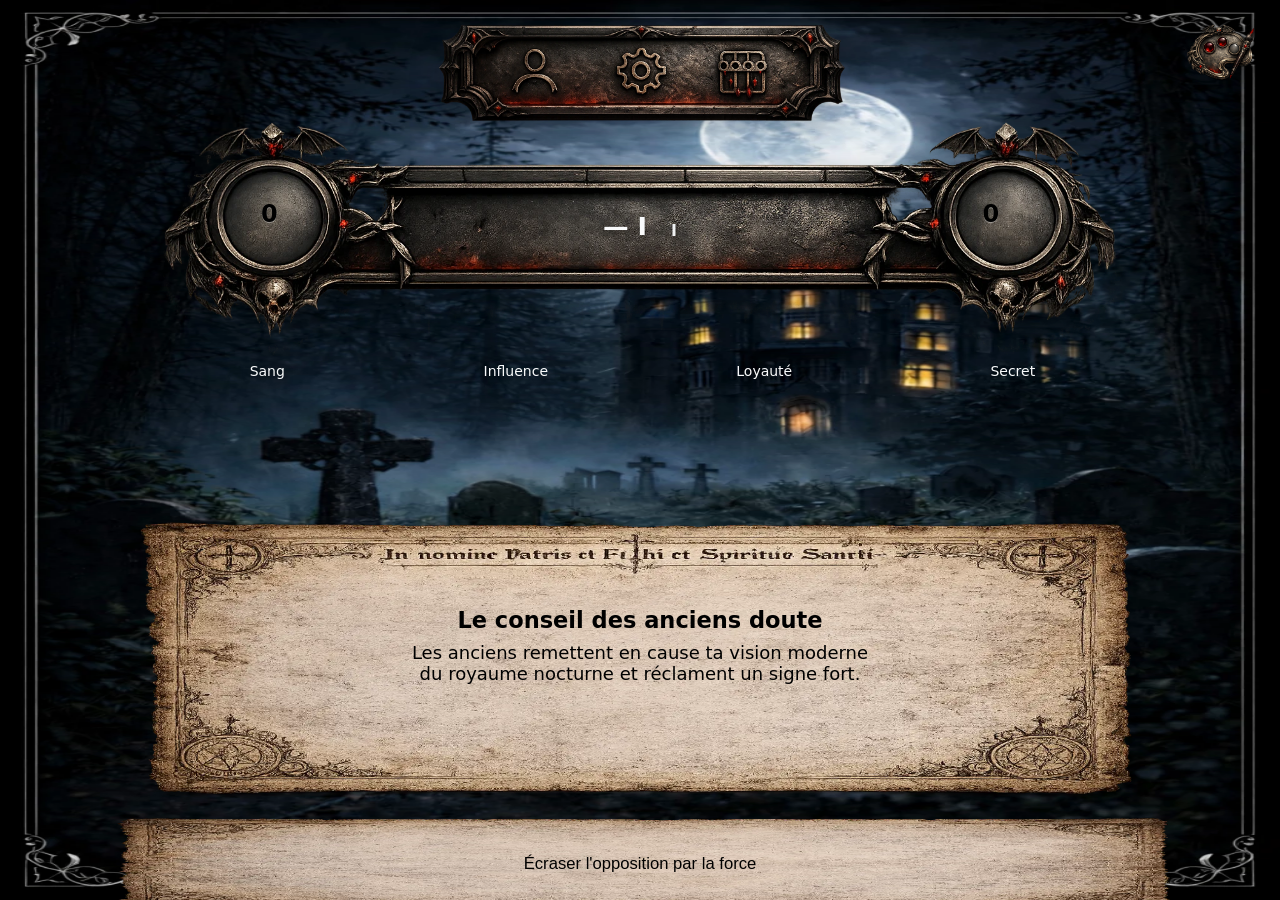
==== index.html @ 6a13d853 "1" ====
<!DOCTYPE html>
<html lang="en">
<head>
  <meta charset="UTF-8" />
  <title>Vuniverse - Partie</title>
  <meta name="viewport" content="width=device-width, initial-scale=1" />
  <style>
/* ==========================================================
   VARIABLES GLOBALES
   ========================================================== */
:root{
  --vr-bg: radial-gradient(circle at top, #f6e7cf 0, #141b2f 72%);
  --vr-overlay: none;

  --vr-card-bg: rgba(15, 23, 42, 0.92);
  --vr-card-border: rgba(209, 213, 219, 0.55);
  --vr-text-main: #f9fafb;
  --vr-text-muted: #d1d5db;

  --vr-radius-xl: 22px;
  --vr-shadow-soft: 0 16px 40px rgba(0, 0, 0, 0.45);

  /* Defaults (si jamais une classe univers manque) */
  --vr-universe-bg: none;
  --vr-universe-card: none;
  --vr-universe-choice: none;

  /* Top icons */
  --vr-top-btn:  clamp(36px, 6.8vmin, 66px);
  --vr-top-icon: clamp(26px, 5.2vmin, 52px);

  /* Typo GAME */
  --vr-font-scn-title: clamp(15px, 2.4vmin, 28px);
  --vr-font-scn-text:  clamp(13px, 2.1vmin, 24px);
  --vr-font-choice:    clamp(13px, 2.2vmin, 24px);
}

/* sécurité : si un vieux overlay traîne */
.vr-overlay{ display:none !important; }

/* ==========================================================
   RESET / BASE
   ========================================================== */
*,
*::before,
*::after{ box-sizing: border-box; }

html{
  margin:0;
  padding:0;
  height:100%;
  background: var(--vr-bg);
  background-attachment: fixed;
  background-repeat: no-repeat;
  background-size: cover;
}

body{
  margin:0;
  padding:0;
  min-height:100vh;
  width:100%;
  font-family: system-ui, -apple-system, BlinkMacSystemFont, "Segoe UI", sans-serif;
  color: var(--vr-text-main);
  background: transparent;
  display:flex;
  flex-direction:column;
  overflow-x:hidden;
}

/* ==========================================================
   LAYOUT PRINCIPAL
   ========================================================== */
.vr-main{
  position: relative;
  z-index: 1;
  max-width: none;
  width: 100%;
  margin: 0;
  padding: 12px 16px 24px;
}

/* ==========================================================
   HEADER HOME
   ========================================================== */
.vr-header{
  position: relative;
  z-index: 2;
  display:flex;
  justify-content:center;
  padding: 12px 24px 4px;
  max-width:none;
  margin:0;
  width:100%;
}

/* voile header OFF */
body:not(.vr-body-game) .vr-header::before{ content:none !important; display:none !important; }
body:not(.vr-body-game) .vr-header > *{ position: relative; z-index:1; }
body.vr-body-game .vr-header::before{ content:none; }

.vr-logo,
.vr-side-nav{ display:none !important; }

.vr-top-actions{
  display:flex;
  gap: 16px;
  align-items:center;
  justify-content:center;
  flex-wrap: nowrap;
}

.vr-icon-button{
  border:none;
  background: transparent;
  padding:0;
  margin:0;
  cursor:pointer;
  text-decoration:none;

  width: var(--vr-top-btn);
  height: var(--vr-top-btn);

  display:inline-flex;
  align-items:center;
  justify-content:center;
}

.vr-top-icon{
  width: var(--vr-top-icon) !important;
  height: var(--vr-top-icon) !important;
  max-width: var(--vr-top-icon) !important;
  max-height: var(--vr-top-icon) !important;
  object-fit: contain;
  display:block;
  user-select:none;
  -webkit-user-drag:none;
}

/* ==========================================================
   HUD GAME BASE
   ========================================================== */
body.vr-body-game .vr-hud{
  width:100%;
  max-width: 980px;
  margin: 0 auto 2px;

  display:grid !important;
  grid-template-columns: minmax(0, 1fr) auto minmax(0, 1fr) !important;
  align-items:center;
  gap: clamp(6px, 1.6vw, 14px);
  padding: 0 clamp(6px, 2.6vw, 14px);

  white-space: nowrap;
}

body.vr-body-game .vr-hud-left{
  justify-self:start;
  display:inline-flex;
  align-items:center;
  gap: clamp(6px, 1.6vw, 12px);
  min-width:0;
}
body.vr-body-game .vr-hud-center{
  justify-self:center;
  min-width:0;
  transform: translateX(clamp(6px, 1.2vw, 14px));
}
body.vr-body-game .vr-hud-right{
  justify-self:end;
  display:inline-flex;
  align-items:center;
  gap: clamp(6px, 1.6vw, 12px);
  min-width:0;
}

/* centre : pas de wrap, ellipsis si trop long */
body.vr-body-game .vr-hud-identity{
  justify-self:center;
  display:inline-flex;
  gap: var(--vr-hud-name-years-gap, clamp(10px, 1.8vw, 18px));
  align-items: baseline;
  justify-content:center;
  font-weight: 900;
  text-shadow: 0 2px 10px rgba(0,0,0,0.55);
  white-space: nowrap;
  max-width: min(58vw, 520px);
  overflow: hidden;
}
body.vr-body-game .vr-hud-name,
body.vr-body-game .vr-hud-years{
  overflow:hidden;
  text-overflow: ellipsis;
  white-space: nowrap;
}

body.vr-body-game .vr-hud-item{
  display:inline-flex;
  align-items:center;
  gap: 8px;
  padding: clamp(4px, 1.1vh, 8px) clamp(8px, 2.2vw, 14px);
  border-radius: 999px;
  background: rgba(15, 23, 42, 0.30);
  border: 1px solid rgba(255,255,255,0.10);
  backdrop-filter: blur(3px);
  -webkit-backdrop-filter: blur(3px);
  min-height: clamp(34px, 4.8vh, 44px);
}

body.vr-body-game .vr-hud-icon{
  width:  clamp(18px, 4.2vw, 30px);
  height: clamp(18px, 4.2vw, 30px);
  object-fit: contain;
  display:block;
  user-select:none;
  -webkit-user-drag:none;
  flex:0 0 auto;
}

/* VCoins + Jeton = même bouton */
body.vr-body-game .vr-hud-icon-btn{
  -webkit-appearance: none !important;
  appearance: none !important;
  border: 0 !important;
  background: transparent !important;
  padding: 0 !important;
  margin: 0 !important;

  cursor:pointer;

  display:inline-flex !important;
  align-items:center !important;
  justify-content:center !important;

  width:  clamp(18px, 4.2vw, 30px);
  height: clamp(18px, 4.2vw, 30px);

  line-height: 0 !important;
  font-size: 0 !important;
  vertical-align: middle !important;
  flex:0 0 auto;
}
body.vr-body-game .vr-hud-icon-btn .vr-hud-icon{
  width: 100% !important;
  height: 100% !important;
  object-fit: contain !important;
}
body.vr-body-game .vr-hud-icon-btn:focus-visible{
  outline: 2px solid rgba(255,255,255,0.65);
  outline-offset: 3px;
  border-radius: 8px;
}

body.vr-body-game .vr-hud-value{
  font-weight: 900;
  font-size: clamp(12px, 2.2vmin, 16px);
  letter-spacing: 0.2px;
  white-space: nowrap;
}

body.vr-body-game .vr-hud-name,
body.vr-body-game .vr-hud-years{
  font-size: clamp(13px, 2.2vmin, 18px);
  line-height: 1.1;
  white-space: nowrap;
}

/* ==========================================================
   SELECTEUR LANGUE
   ========================================================== */
.vr-lang-selector{ display:flex; align-items:center; gap:8px; }
.vr-label{ font-size:13px; color: var(--vr-text-muted); }
.vr-select{
  background: rgba(15, 23, 42, 0.95);
  border-radius: 999px;
  border: 1px solid rgba(148,163,184,0.6);
  color: var(--vr-text-main);
  padding: 6px 10px;
  font-size: 13px;
  outline:none;
}

/* ==========================================================
   VUES
   ========================================================== */
.vr-view{ display:none; }
.vr-view-active{ display:block; }

/* ==========================================================
   HOME
   ========================================================== */
.vr-intro{ margin-top:8px; margin-bottom:16px; display:flex; justify-content:center; }

.vr-main-logo{
  height: clamp(120px, 18vmin, 190px) !important;
  width: min(90vw, 560px) !important;
  max-width: none !important;
  object-fit: contain !important;
}

.vr-section-title{ font-size:18px; margin:12px 0 10px; }
.vr-universe-grid{ display:flex; flex-direction:column; gap:10px; }

.vr-card{
  position:relative;
  border-radius: var(--vr-radius-xl);
  overflow:hidden;
  background: rgba(15, 23, 42, 0.9);
  border: 1px solid var(--vr-card-border);
  padding: 10px 14px;
  text-align:left;
  display:block;
  width:100%;
  cursor:pointer;
  box-shadow: var(--vr-shadow-soft);
}
.vr-card-disabled{ opacity:0.4; cursor:not-allowed; }
.vr-card-bg{
  position:absolute;
  inset:0;
  opacity:0.42;
  background-size:cover;
  background-position:center;
  pointer-events:none;
}
.vr-card-content{ position:relative; z-index:1; }
.vr-card-header-line{ display:flex; align-items:center; justify-content:space-between; gap:8px; }
.vr-card-title{ margin:0 0 3px; font-size:16px; }
.vr-card-text{ margin:0; font-size:13px; color: var(--vr-text-muted); }

button.vr-card{
  appearance:none;
  -webkit-appearance:none;
  border: 1px solid var(--vr-card-border);
  background: rgba(15, 23, 42, 0.9);
  color: inherit;
  font: inherit;
  text-align:left;
}
button.vr-card:focus-visible{
  outline: 2px solid rgba(255,255,255,0.65);
  outline-offset: 3px;
}

/* Tooltip */
.vr-tooltip{
  position: fixed;
  transform: translateX(-50%);
  width: min(360px, 88vw);
  max-width: 420px;
  padding: 10px 12px;
  border-radius: 12px;
  background: rgba(15, 23, 42, 0.98);
  color: #e5e7eb;
  font-size: 12px;
  line-height: 1.35;
  box-shadow: 0 10px 30px rgba(0,0,0,0.5);
  display:none;
  z-index:50;
  word-break: normal;
  overflow-wrap: break-word;
}

/* ==========================================================
   VUE JEU BASE
   ========================================================== */
#view-game{
  position: relative;
  width: 100%;
  min-height: 100vh;
  margin: 0;
  padding: 12px 12px 16px 12px;
  border-radius: 0;
  border: none;
  box-shadow: none;

  background-size: 100% 100%;
  background-position: center center;
  background-repeat: no-repeat;
  background-image: var(--vr-universe-bg);

  overflow: hidden;
}

#view-game::before{
  content:"";
  position:absolute;
  inset:0;
  background: transparent;
  pointer-events:none;
  z-index:0;
}

#view-game > *:not(.vr-ending-overlay):not(.vr-popup):not(.vr-token-gauge-overlay){
  position: relative;
  z-index:1;
}

/* ==========================================================
   JAUGES
   ========================================================== */
.vr-gauges-row{
  display:flex;
  flex-direction:column;
  gap:8px;
  margin-bottom:10px;
}
.vr-gauge{ display:flex; align-items:center; gap:8px; }
.vr-gauge-label{ font-size:12px; min-width:72px; }

/* % actuel + delta */
.vr-gauge-value{
  display:flex;
  align-items:center;
  justify-content:center;
  gap:6px;
  min-width:64px;
  font-size:12px;
  line-height:1.1;
  text-shadow: 0 2px 10px rgba(0,0,0,0.45);
}
.vr-gauge-val{ font-weight:900; letter-spacing:0.2px; }
.vr-gauge-delta{ font-weight:900; opacity:.95; }
body:not(.vr-peek-mode) .vr-gauge-delta{ display:none; }

.vr-gauge-frame{
  position:relative;
  width: var(--vr-gauge-size, 84px);
  height: var(--vr-gauge-size, 84px);
  flex:0 0 auto;
  background-size: contain;
  background-position:center;
  background-repeat:no-repeat;
  transform: translateZ(0);
}

.vr-gauge-fill,
.vr-gauge-preview{
  position:absolute;
  inset:0;
  background-size: contain;
  background-position:center;
  background-repeat:no-repeat;
  pointer-events:none;
  clip-path: inset(calc(100% - var(--vr-pct, 50%)) 0 0 0);
}
.vr-gauge-preview{
  opacity:0.35;
  filter: saturate(1.05) brightness(1.05);
}
.vr-gauge-fill{ opacity:1; }

/* ==========================================================
   CARTE + CHOIX
   ========================================================== */
.vr-card-container{ display:flex; justify-content:center; margin-top:8px; width:100%; }
body.vr-body-game .vr-card-container{ justify-content:center !important; }

.vr-card-stack{
  width:100%;
  max-width: min(640px, 96vw);
  display:flex;
  flex-direction:column;
  align-items:center;
  gap:12px;
}

.vr-card-main{
  position:relative;
  width:100%;
  max-width: min(640px, 96vw);
  margin:0 auto;
  background-size: 100% 100%;
  background-position:center;
  background-repeat:no-repeat;
  background-image: var(--vr-universe-card);
  padding: 26px 30px;
  border:none;
  box-shadow:none;
}
.vr-card-main.vr-card-dragging{ transition:none; }

body.vr-body-game .vr-card-main{
  padding:
    var(--vr-scn-inset-top, 14%)
    var(--vr-scn-inset-right, 10%)
    var(--vr-scn-inset-bottom, 14%)
    var(--vr-scn-inset-left, 10%) !important;

  display:flex;
  flex-direction:column;
  align-items:center;
  justify-content:center;
}

body.vr-body-game .vr-card-main .vr-card-title,
body.vr-body-game .vr-card-main .vr-card-text{
  width:100%;
  max-width: 100%;
  margin-left:0;
  margin-right:0;
  text-align:center;
}

body.vr-body-game .vr-card-main .vr-card-title{
  margin: 0 0 10px;
  line-height: 1.15;
  font-size: var(--vr-font-scn-title);
}
body.vr-body-game .vr-card-main .vr-card-text{
  margin:0;
  line-height:1.35;
  font-size: var(--vr-font-scn-text);
  color: var(--vr-text-muted);
}

.vr-card-choices{ display:flex; flex-direction:column; gap:14px; width:100%; }

.vr-choice-button{
  position:relative;
  display:flex;
  align-items:center;
  justify-content:center;

  width:100%;
  max-width: min(640px, 96vw);
  margin:0 auto;

  min-height: 78px;
  padding: 12px 30px;

  background-color: transparent;
  background-size: 100% 100%;
  background-position:center;
  background-repeat:no-repeat;
  background-image: var(--vr-universe-choice);

  border:none;
  cursor:pointer;
}

.vr-choice-label{
  position:relative;
  z-index:1;
  color:#fff;
  font-size: var(--vr-font-choice);
  line-height:1.35;
  text-align:center;
  width:100%;
  max-width: var(--vr-choice-safe, 88%);
  margin:0 auto;
  padding: 8px 0;
  display:block;
  word-break: break-word;
  text-shadow: 0 2px 10px rgba(0,0,0,0.45);
}

body.vr-body-game .vr-choice-button{
  padding: 0 !important;
  overflow: hidden;
}

body.vr-body-game .vr-choice-label{
  position:absolute !important;
  inset:
    var(--vr-choice-inset-top, 18%)
    var(--vr-choice-inset-right, 10%)
    var(--vr-choice-inset-bottom, 18%)
    var(--vr-choice-inset-left, 10%) !important;

  display:flex !important;
  align-items:center !important;
  justify-content:center !important;

  width:auto !important;
  max-width:none !important;
  margin:0 !important;
  padding:0 !important;
}

/* ==========================================================
   FIN
   ========================================================== */
.vr-ending-overlay{
  position: fixed !important;
  inset: 0 !important;
  background: rgba(15, 23, 42, 0.85) !important;
  display: none !important;
  align-items: center !important;
  justify-content: center !important;
  z-index: 250000 !important;
  padding:
    max(12px, env(safe-area-inset-top))
    12px
    max(12px, env(safe-area-inset-bottom))
    12px !important;
  overflow-y: auto !important;
  -webkit-overflow-scrolling: touch !important;
}

.vr-ending-overlay.vr-ending-visible{
  display: flex !important;
}

.vr-ending-card{
  width: min(420px, calc(100vw - 24px)) !important;
  max-width: 100% !important;
  max-height: calc(100svh - 24px) !important;
  overflow-y: auto !important;
  box-sizing: border-box !important;

  padding: clamp(14px, 3.6vw, 20px) !important;
  border-radius: clamp(16px, 4vw, 22px) !important;
  background: rgba(15, 23, 42, 0.98) !important;
  border: 1px solid rgba(209,213,219,0.5) !important;
  box-shadow: var(--vr-shadow-soft) !important;
  text-align: center !important;
}

.vr-ending-title{
  margin: 0 0 8px !important;
  font-size: clamp(18px, 4.8vw, 24px) !important;
  text-align: center !important;
}

.vr-ending-text{
  margin: 0 0 10px !important;
  font-size: clamp(12px, 3.4vw, 14px) !important;
  line-height: 1.35 !important;
  text-align: center !important;
  color: var(--vr-text-muted) !important;
}

/* ==========================================================
   FIN DE REGNE — boutons
   ========================================================== */
#vr-ending-overlay .vr-choice-button{
  background-image: none !important;
  background: rgba(255,255,255,0.08) !important;
  border: 1px solid rgba(255,255,255,0.14) !important;
  border-radius: 16px !important;
  box-shadow: 0 14px 26px rgba(0,0,0,0.24) !important;

  min-height: clamp(48px, 12vw, 56px) !important;
  padding: 10px 12px !important;

  width: 100% !important;
  max-width: none !important;

  display: flex !important;
  align-items: center !important;
  justify-content: center !important;
  overflow: hidden !important;

  color: #ffffff !important;
  font-family: system-ui, -apple-system, BlinkMacSystemFont, "Segoe UI", sans-serif !important;
  font-size: clamp(13px, 3.8vw, 16px) !important;
  font-weight: 800 !important;
  line-height: 1.2 !important;
  text-align: center !important;
  text-shadow: 0 2px 10px rgba(0,0,0,0.35) !important;
}

#vr-ending-overlay .vr-choice-button span{
  position: static !important;
  inset: auto !important;
  width: auto !important;
  max-width: 100% !important;
  margin: 0 !important;
  padding: 0 !important;

  display: block !important;
  text-align: inherit !important;
  color: inherit !important;
  font-family: inherit !important;
  font-size: inherit !important;
  font-weight: inherit !important;
  line-height: inherit !important;
  text-shadow: inherit !important;

  white-space: normal !important;
  overflow-wrap: anywhere !important;
}

/* ligne gain : sans cartouche */
#vr-ending-overlay .vr-ending-reward{
  display: flex !important;
  align-items: center !important;
  justify-content: center !important;
  gap: 8px !important;

  padding: 0 !important;
  margin: 2px 0 6px !important;

  background: transparent !important;
  border: none !important;
  border-radius: 0 !important;
  box-shadow: none !important;
}

#vr-ending-overlay .vr-ending-reward img{
  width: clamp(24px, 7vw, 30px) !important;
  height: clamp(24px, 7vw, 30px) !important;
  object-fit: contain !important;
  filter: drop-shadow(0 4px 8px rgba(0,0,0,0.28)) !important;
  transform: translateY(2px) !important;
}

#vr-ending-overlay .vr-ending-reward strong{
  font-size: clamp(18px, 4.8vw, 22px) !important;
  font-weight: 950 !important;
  letter-spacing: .2px !important;
  line-height: 1 !important;
}

#vr-ending-overlay .vr-ending-double{
  position: relative !important;
  overflow: hidden !important;
  display: flex !important;
  flex-direction: column !important;
  align-items: center !important;
  justify-content: center !important;
  gap: 4px !important;
  width: 100% !important;
  min-height: clamp(72px, 14vw, 92px) !important;
  padding: 12px 14px !important;
  margin-top: 4px !important;
  border: 1px solid rgba(255,255,255,.14) !important;
  border-radius: 18px !important;
  background: linear-gradient(180deg, rgba(255,255,255,.10), rgba(255,255,255,.05)) !important;
  box-shadow: 0 18px 34px rgba(0,0,0,.28) !important;
  color: #fff !important;
  font: inherit !important;
  cursor: pointer !important;
}

#vr-ending-overlay .vr-ending-double-title{
  display: flex !important;
  align-items: center !important;
  justify-content: center !important;
  gap: 8px !important;
  font-size: clamp(16px, 4.5vw, 20px) !important;
  font-weight: 950 !important;
  line-height: 1.05 !important;
}

#vr-ending-overlay .vr-ending-double-title img{
  width: clamp(24px, 6.5vw, 32px) !important;
  height: clamp(24px, 6.5vw, 32px) !important;
  object-fit: contain !important;
}

#vr-ending-overlay .vr-ending-double-sub{
  font-size: clamp(11px, 3vw, 13px) !important;
  font-weight: 800 !important;
  line-height: 1.25 !important;
  opacity: .92 !important;
}

#vr-ending-overlay .vr-ending-actions{
  display: flex !important;
  flex-direction: column !important;
  gap: 10px !important;
  margin-top: 10px !important;
}

#vr-ending-overlay .vr-ending-actions-bottom{
  display: grid !important;
  grid-template-columns: 1fr 1fr !important;
  gap: 10px !important;
  margin-top: 0 !important;
}

#vr-ending-overlay #ending-revive-btn{
  margin-bottom: 0 !important;
}

@media (max-width: 480px){
  #vr-ending-overlay .vr-ending-actions-bottom{
    grid-template-columns: 1fr !important;
  }
}

/* ==========================================================
   POPUP JETON — police de base forcée
   ========================================================== */
.vr-popup,
.vr-popup *{
  font-family: system-ui, -apple-system, BlinkMacSystemFont, "Segoe UI", sans-serif !important;
}
.vr-token-gauge-overlay,
.vr-token-gauge-overlay *{
  font-family: system-ui, -apple-system, BlinkMacSystemFont, "Segoe UI", sans-serif !important;
}

.vr-popup{
  position: fixed;
  inset:0;
  display:none;
  align-items:center;
  justify-content:center;
  background: rgba(0,0,0,0.58);
  z-index:200000;
  padding:18px;
}

.vr-popup-inner{
  width: min(560px, 94vw);
  max-height: min(80vh, 720px);
  overflow:auto;
  border-radius: 22px;
  padding: 16px 14px 14px;
  background: rgba(15, 23, 42, 0.96);
  border: 1px solid rgba(255,255,255,0.12);
  box-shadow: 0 18px 50px rgba(0,0,0,0.55);
  backdrop-filter: blur(6px);
  -webkit-backdrop-filter: blur(6px);
  display:flex;
  flex-direction:column;
  gap:10px;
}

.vr-popup-title{
  margin: 4px 0 8px;
  font-size: 16px;
  font-weight: 900;
  letter-spacing: 0.2px;
  text-align:center;
}

.vr-token-card{ padding: 12px 14px; text-align:center; }
.vr-token-card .vr-card-content{
  display:flex;
  flex-direction:column;
  align-items:center;
  justify-content:center;
  text-align:center;
}
.vr-token-card .vr-card-title{ font-size: 15px; margin:0 0 4px; text-align:center; }
.vr-token-card .vr-card-text{ font-size: 13px; line-height: 1.35; text-align:center; }

#vr-token-popup .vr-popup-inner,
#vr-coins-popup .vr-popup-inner{
  width:min(560px, 94vw) !important;
  max-height:min(80vh, 720px) !important;
  overflow:auto !important;
  display:flex !important;
  flex-direction:column !important;
  gap:10px !important;
  padding:16px 14px 14px !important;
  box-sizing:border-box !important;

  border-radius:22px !important;
  background:rgba(15, 23, 42, 0.96) !important;
  border:1px solid rgba(255,255,255,0.12) !important;
  box-shadow:0 18px 50px rgba(0,0,0,0.55) !important;
  backdrop-filter:blur(6px) !important;
  -webkit-backdrop-filter:blur(6px) !important;
  color:#fff !important;
}

#vr-token-popup .vr-card,
#vr-token-popup .vr-token-card,
#vr-token-popup .vr-token-basic-card,
#vr-coins-popup .vr-card,
#vr-coins-popup .vr-coins-basic-card{
  position:relative !important;
  display:block !important;
  width:100% !important;
  padding:0 !important;
  margin:0 !important;
  border:none !important;
  background:none !important;
  box-shadow:none !important;
}

#vr-token-popup .vr-card-content,
#vr-token-popup .vr-token-basic-card .vr-card-content,
#vr-coins-popup .vr-card-content{
  display:flex !important;
  flex-direction:column !important;
  align-items:center !important;
  justify-content:center !important;
  text-align:center !important;

  min-height:54px !important;
  padding:10px 14px !important;
  box-sizing:border-box !important;

  border:1px solid rgba(255,255,255,.14) !important;
  border-radius:18px !important;
  background:linear-gradient(180deg, rgba(255,255,255,.10), rgba(255,255,255,.05)) !important;
  box-shadow:0 18px 34px rgba(0,0,0,.28) !important;
}

#vr-token-popup [data-token-action="adtoken"] .vr-card-content,
#vr-coins-popup [data-coins-action="ad"] .vr-card-content{
  background:linear-gradient(180deg, rgba(255,255,255,.10), rgba(255,255,255,.05)) !important;
  border-color:rgba(255,255,255,.14) !important;
}

.vr-token-gauge-overlay{
  position: fixed;
  inset:0;
  display:none;
  align-items:center;
  justify-content:center;
  background: transparent;
  z-index:210000;
  padding:18px;
}

.vr-token-gauge-card{
  text-align: center;
  display: flex;
  flex-direction: column;
  align-items: center;
  justify-content: center;
  gap: 10px;

  width: min(560px, 94vw);
  border-radius: 22px;
  padding: 16px 14px 14px;
  background: rgba(15, 23, 42, 0.96);
  border: 1px solid rgba(255,255,255,0.12);
  box-shadow: 0 18px 50px rgba(0,0,0,0.55);
  backdrop-filter: blur(6px);
  -webkit-backdrop-filter: blur(6px);
}

#vr-token-gauge-overlay,
.vr-token-gauge-overlay{ pointer-events:none; }
#vr-token-gauge-overlay .vr-token-gauge-card,
.vr-token-gauge-overlay .vr-token-gauge-card{ pointer-events:auto; }

#vr-token-popup [data-token-action="gauge50"] .vr-card-content,
#vr-token-gauge-overlay .vr-token-gauge-card{
  background:linear-gradient(180deg, rgba(122,167,255,.26), rgba(122,167,255,.16)) !important;
  border-color:rgba(122,167,255,.38) !important;
  box-shadow:0 18px 40px rgba(43,92,214,.30) !important;
}

body.vr-token-select-mode .vr-gauge{
  cursor:pointer;
}
body.vr-token-select-mode .vr-gauge-frame{
  filter: drop-shadow(0 14px 28px rgba(0,0,0,0.38)) drop-shadow(0 0 18px rgba(122,167,255,.28));
}
body.vr-token-select-mode .vr-gauge:hover .vr-gauge-frame,
body.vr-token-select-mode .vr-gauge:active .vr-gauge-frame{
  filter: drop-shadow(0 18px 34px rgba(0,0,0,0.45)) drop-shadow(0 0 24px rgba(122,167,255,.40));
}

/* ==========================================================
   PROFIL / SHOP / SETTINGS
   ========================================================== */
.vr-profile-grid{ display:flex; flex-direction:column; gap:10px; margin-top:12px; }
.vr-profile-card{
  border-radius: var(--vr-radius-xl);
  background: rgba(15, 23, 42, 0.96);
  border: 1px solid rgba(148,163,184,0.5);
  padding: 10px 14px;
  box-shadow: var(--vr-shadow-soft);
}

.vr-footer{
  display:none !important;
  height:0 !important;
  margin:0 !important;
  padding:0 !important;
  overflow:hidden !important;
}

#vr-card-main{ touch-action:none; }

@media (min-width: 768px){
  .vr-main{ padding: 16px 24px 32px; }
}

/* ==========================================================
   GAME — plein écran + pas de scroll + layout serré
   ========================================================== */
body.vr-body-game{
  overflow: hidden;

  --vr-topbar-h: calc(var(--vr-top-btn) + clamp(14px, 2.2vh, 18px) + env(safe-area-inset-top));

  --vr-gauge-size: clamp(58px, 15vw, 108px);
  --vr-card-w: clamp(360px, 96vw, 980px);

  --vr-scn-h: clamp(132px, 18svh, 280px);
  --vr-choice-h: clamp(84px, 12.8svh, 210px);

  --vr-scn-inset-top: 14%;
  --vr-scn-inset-right: 10%;
  --vr-scn-inset-bottom: 14%;
  --vr-scn-inset-left: 10%;

  --vr-choice-inset-top: 18%;
  --vr-choice-inset-right: 10%;
  --vr-choice-inset-bottom: 18%;
  --vr-choice-inset-left: 10%;

  --vr-game-gap: clamp(1px, 0.25svh, 4px);
  --vr-stack-gap: clamp(4px, 0.55svh, 8px);
  --vr-choices-gap: clamp(6px, 0.7svh, 10px);
}

body.vr-body-game .vr-game-header{ display:none !important; }

body.vr-body-game .vr-main{
  max-width:none !important;
  margin:0 !important;
  padding:0 !important;
  width:100vw !important;
  height:100vh !important;
  overflow:hidden !important;
}

body.vr-body-game #view-game{
  position: fixed;
  inset: 0;
  width:100%;
  height:100svh;
  min-height:100svh;
  margin:0;

  padding:
    var(--vr-topbar-h)
    clamp(10px, 3.4vw, 18px)
    clamp(8px, 1.2svh, 12px)
    clamp(10px, 3.4vw, 18px) !important;

  border-radius:0;
  border:none;
  box-shadow:none;
  overflow:hidden !important;

  display:grid !important;
  grid-template-rows: auto auto 1fr;
  row-gap: var(--vr-game-gap) !important;
}

body.vr-body-game #view-game .vr-hud{ grid-row: 1; }
body.vr-body-game #view-game .vr-gauges-row{ grid-row: 2; }
body.vr-body-game #view-game .vr-card-container{ grid-row: 3; }

body.vr-body-game .vr-gauges-row{
  width:100%;
  max-width: 980px;
  margin: 0 auto 0 !important;
  display:grid !important;
  grid-template-columns: repeat(4, minmax(0,1fr));
  gap: clamp(8px, 2.2vw, 14px);
}

body.vr-body-game .vr-gauge{
  flex-direction:column;
  align-items:center;
  gap:6px;
}
body.vr-body-game .vr-gauge-label{
  font-size: clamp(10px, 2.0vmin, 14px);
  min-width:0;
  text-align:center;
  min-height: 2.0em;
  line-height:1.15;
  display:flex;
  align-items:center;
  justify-content:center;
  padding: 0 2px;
  text-shadow: 0 2px 10px rgba(0,0,0,0.45);
}

body.vr-body-game .vr-card-container{
  min-height:0;
  display:flex;
  align-items:flex-start;
  justify-content:center !important;
  margin-top: 0 !important;
}

body.vr-body-game .vr-card-stack{
  width: min(100%, var(--vr-card-w)) !important;
  max-width:none !important;
  margin-inline:auto !important;
  align-self:stretch !important;
  gap: var(--vr-stack-gap) !important;
  min-height:0;
}

body.vr-body-game .vr-card-main{
  width:100% !important;
  max-width:none !important;
  margin-inline:auto !important;
  min-height: var(--vr-scn-h) !important;
  background-size: 100% 100% !important;
  padding:
    var(--vr-scn-inset-top)
    var(--vr-scn-inset-right)
    var(--vr-scn-inset-bottom)
    var(--vr-scn-inset-left) !important;
}

body.vr-body-game .vr-card-choices{ gap: var(--vr-choices-gap) !important; }
body.vr-body-game .vr-choice-button{
  width:100% !important;
  max-width:none !important;
  margin-inline:auto !important;
  min-height: var(--vr-choice-h) !important;
  background-size: 100% 100% !important;
}

/* ==========================================================
   TOP ICONS (GAME) — fixed
   ========================================================== */
body.vr-body-game .vr-top-actions-game{
  position: fixed !important;
  top: 0 !important;
  left: 0 !important;
  right: 0 !important;
  z-index: 100000 !important;

  display:flex !important;
  align-items:center !important;
  justify-content:center !important;
  flex-wrap:nowrap !important;

  gap: clamp(8px, 2.2vw, 16px) !important;
  padding: calc(clamp(8px, 1.1vh, 12px) + env(safe-area-inset-top)) 16px 6px !important;

  pointer-events:none !important;
}
body.vr-body-game .vr-top-actions-game .vr-icon-button{
  pointer-events:auto !important;
  width: var(--vr-top-btn) !important;
  height: var(--vr-top-btn) !important;
  display:inline-flex !important;
  align-items:center !important;
  justify-content:center !important;
}
body.vr-body-game .vr-top-actions-game .vr-top-icon{
  width: var(--vr-top-icon) !important;
  height: var(--vr-top-icon) !important;
  max-width: var(--vr-top-icon) !important;
  max-height: var(--vr-top-icon) !important;
  object-fit: contain !important;
  display:block !important;
}

/* =================================================================================================
   ================================================================================================= */

/* =========================
   0) DEFAULTS UI CHROME (fallback)
   ========================= */
body.vr-body-game{
  --vr-ui-topbar-img: none;
  --vr-ui-hud-img: none;
  --vr-ui-back-img: none;
  --vr-ui-customize-img: none;

  --vr-ui-topbar-w: clamp(220px, 54vw, 420px);
  --vr-ui-topbar-r: 0.275;
  --vr-ui-back-size: clamp(46px, 11vw, 76px);
  --vr-ui-customize-size: clamp(46px, 11vw, 76px);
  --vr-ui-hud-w: min(94vw, 980px);

  --vr-ui-topbar-top: 14px;
  --vr-ui-back-top: 18px;
  --vr-ui-back-left: 20px;
  --vr-ui-customize-top: 18px;
  --vr-ui-customize-right: 20px;

  --vr-ui-topbtn-top: 16%;
  --vr-ui-topbtn-w: 17%;
  --vr-ui-topbtn-h: 72%;
  --vr-ui-topbtn-1-left: 16%;
  --vr-ui-topbtn-2-left: 41%;
  --vr-ui-topbtn-3-left: 66%;

  --vr-hud-left-x: 3.3%;
  --vr-hud-left-w: 17.8%;
  --vr-hud-center-l: 20.2%;
  --vr-hud-center-r: 20.2%;
  --vr-hud-right-r: 5.3%;
  --vr-hud-right-w: 17.8%;
  --vr-hud-item-ty: -11px;

  --vr-identity-tx: 0px;
  --vr-identity-ty: 0px;
  --vr-hud-name-years-gap: clamp(14px, 2.4vw, 24px);

  --vr-vcoins-tx: 0px;
  --vr-vcoins-ty: -2px;
  --vr-jetons-tx: 0px;
  --vr-jetons-ty: -2px;

  --vr-vcoins-color: #FFD166;
  --vr-vcoins-glow:  rgba(255, 209, 102, .62);
  --vr-vcoins-bg:    transparent;

  --vr-jetons-color: #F3F4F6;
  --vr-jetons-glow:  rgba(243, 244, 246, .18);
  --vr-jetons-bg:    transparent;

  --vr-scn-inset-top: 14%;
  --vr-scn-inset-right: 10%;
  --vr-scn-inset-bottom: 14%;
  --vr-scn-inset-left: 10%;

  --vr-choice-inset-top: 18%;
  --vr-choice-inset-right: 10%;
  --vr-choice-inset-bottom: 18%;
  --vr-choice-inset-left: 10%;
}

/* =========================
   1) APPLY UI CHROME
   ========================= */
body.vr-body-game{
  --vr-topbar-h: calc((var(--vr-ui-topbar-w) * var(--vr-ui-topbar-r)) + env(safe-area-inset-top) + 8px);
}

body.vr-body-game .vr-top-actions-game{
  position: fixed !important;
  top: calc(var(--vr-ui-topbar-top) + env(safe-area-inset-top)) !important;
  left: 50% !important;
  right: auto !important;
  transform: translateX(-50%) !important;

  width: var(--vr-ui-topbar-w) !important;
  height: calc(var(--vr-ui-topbar-w) * var(--vr-ui-topbar-r)) !important;

  padding: 0 !important;
  margin: 0 !important;
  gap: 0 !important;

  display: block !important;
  pointer-events: none !important;
  z-index: 100000 !important;
}

body.vr-body-game .vr-top-actions-game::before{
  content:"";
  position:absolute;
  inset:0;
  background: var(--vr-ui-topbar-img) center / 100% 100% no-repeat;
  filter: drop-shadow(0 8px 16px rgba(0,0,0,0.22));
  pointer-events:none;
}

body.vr-body-game .vr-top-actions-game .vr-top-icon{ display:none !important; }

body.vr-body-game .vr-top-actions-game .vr-icon-button{
  position:absolute !important;
  top: var(--vr-ui-topbtn-top) !important;
  width: var(--vr-ui-topbtn-w) !important;
  height: var(--vr-ui-topbtn-h) !important;
  padding:0 !important;
  margin:0 !important;
  border:none !important;
  background:transparent !important;
  pointer-events:auto !important;
  z-index:1 !important;
}
body.vr-body-game .vr-top-actions-game .vr-icon-button:nth-child(1){ left: var(--vr-ui-topbtn-1-left) !important; }
body.vr-body-game .vr-top-actions-game .vr-icon-button:nth-child(2){ left: var(--vr-ui-topbtn-2-left) !important; }
body.vr-body-game .vr-top-actions-game .vr-icon-button:nth-child(3){ left: var(--vr-ui-topbtn-3-left) !important; }

body.vr-body-game > a.vr-icon-button[aria-label="Accueil"]{
  position: fixed !important;
  top: calc(var(--vr-ui-back-top) + env(safe-area-inset-top)) !important;
  left: var(--vr-ui-back-left) !important;
  width: var(--vr-ui-back-size) !important;
  height: var(--vr-ui-back-size) !important;
  padding:0 !important;
  margin:0 !important;
  border:none !important;
  background:transparent !important;
  z-index:100002 !important;
  pointer-events:auto !important;
}
body.vr-body-game > a.vr-icon-button[aria-label="Accueil"] .vr-top-icon{ display:none !important; }
body.vr-body-game > a.vr-icon-button[aria-label="Accueil"]::before{
  content:"";
  position:absolute;
  inset:0;
  background: var(--vr-ui-back-img) center / 100% 100% no-repeat;
  filter: drop-shadow(0 8px 16px rgba(0,0,0,0.22));
  pointer-events:none;
}

body.vr-body-game #btn-customize{
  position: fixed !important;
  top: calc(var(--vr-ui-customize-top) + env(safe-area-inset-top)) !important;
  right: var(--vr-ui-customize-right) !important;
  width: var(--vr-ui-customize-size) !important;
  height: var(--vr-ui-customize-size) !important;
  padding:0 !important;
  margin:0 !important;
  border:none !important;
  background:transparent !important;
  z-index:100002 !important;
  pointer-events:auto !important;
}
body.vr-body-game #btn-customize .vr-top-icon{ display:none !important; }
body.vr-body-game #btn-customize::before{
  content:"";
  position:absolute;
  inset:0;
  background: var(--vr-ui-customize-img) center / 100% 100% no-repeat;
  filter: drop-shadow(0 8px 16px rgba(0,0,0,0.22));
  pointer-events:none;
}

body.vr-body-game .vr-hud{
  position: relative !important;
  width: var(--vr-ui-hud-w) !important;
  max-width:none !important;
  margin:0 auto !important;
  padding:0 !important;
  display:block !important;
  white-space: normal !important;

  aspect-ratio: 1024 / 269;
  background: var(--vr-ui-hud-img) center / 100% 100% no-repeat;
  filter: drop-shadow(0 10px 18px rgba(0,0,0,0.20));
}

body.vr-body-game .vr-hud-left,
body.vr-body-game .vr-hud-center,
body.vr-body-game .vr-hud-right{
  position:absolute !important;
  top:0 !important;
  bottom:0 !important;
  min-width:0 !important;
  display:flex !important;
  align-items:center !important;
  justify-content:center !important;
  transform:none !important;
  justify-self:auto !important;
}
body.vr-body-game .vr-hud-left{
  left: var(--vr-hud-left-x) !important;
  width: var(--vr-hud-left-w) !important;
}
body.vr-body-game .vr-hud-center{
  left: var(--vr-hud-center-l) !important;
  right: var(--vr-hud-center-r) !important;
}
body.vr-body-game .vr-hud-right{
  right: var(--vr-hud-right-r) !important;
  width: var(--vr-hud-right-w) !important;
}

body.vr-body-game .vr-hud-item{
  width:100% !important;
  height:100% !important;
  min-height:0 !important;
  padding:0 !important;
  gap:0 !important;
  display:flex !important;
  align-items:center !important;
  justify-content:center !important;
  background: transparent !important;
  border: none !important;
  box-shadow:none !important;
  backdrop-filter:none !important;
  -webkit-backdrop-filter:none !important;
  transform: translateY(var(--vr-hud-item-ty)) !important;
  position: relative !important;
}

body.vr-body-game .vr-hud-item .vr-hud-icon-btn{
  position:absolute !important;
  inset:0 !important;
  width:auto !important;
  height:auto !important;
  min-width:0 !important;
  min-height:0 !important;
  padding:0 !important;
  margin:0 !important;
  background:transparent !important;
  border-radius:999px !important;
  z-index:50 !important;
  cursor:pointer !important;
  pointer-events:auto !important;
  font-size:0 !important;
  line-height:0 !important;
}

body.vr-body-game .vr-hud-item .vr-hud-icon{ display:none !important; }

body.vr-body-game .vr-hud-item .vr-hud-value{
  position: relative !important;
  z-index: 3 !important;
  pointer-events:none !important;
  text-align:center !important;
}

body.vr-body-game .vr-hud-identity{
  gap: var(--vr-hud-name-years-gap) !important;
  transform: translate(var(--vr-identity-tx), var(--vr-identity-ty)) !important;
}

body.vr-body-game .vr-hud-left .vr-hud-value{
  transform: translate(var(--vr-vcoins-tx), var(--vr-vcoins-ty)) !important;
  color: var(--vr-vcoins-color) !important;
  text-shadow: 0 2px 10px rgba(0,0,0,.55), 0 0 14px var(--vr-vcoins-glow) !important;
}
body.vr-body-game .vr-hud-right .vr-hud-value{
  transform: translate(var(--vr-jetons-tx), var(--vr-jetons-ty)) !important;
  color: var(--vr-jetons-color) !important;
  text-shadow: 0 2px 10px rgba(0,0,0,.55), 0 0 14px var(--vr-jetons-glow) !important;
}

body.vr-body-game .vr-hud-left .vr-hud-item{ background: var(--vr-vcoins-bg) !important; }
body.vr-body-game .vr-hud-right .vr-hud-item{ background: var(--vr-jetons-bg) !important; }

body.vr-body-game .vr-card-main{
  padding:
    var(--vr-scn-inset-top)
    var(--vr-scn-inset-right)
    var(--vr-scn-inset-bottom)
    var(--vr-scn-inset-left) !important;
}
body.vr-body-game .vr-choice-label{
  inset:
    var(--vr-choice-inset-top)
    var(--vr-choice-inset-right)
    var(--vr-choice-inset-bottom)
    var(--vr-choice-inset-left) !important;
}

/* ==========================================================
   POLICES UNIVERS
   ========================================================== */
@font-face{
  font-family: "VR_Quintess";
  src:
    url("../assets/fronts/Quintessential-Regular.woff2") format("woff2"),
    url("assets/fronts/Quintessential-Regular.woff2") format("woff2");
  font-weight: 400;
  font-style: normal;
  font-display: swap;
}
@font-face{
  font-family: "VR_LoveSister";
  src:
    url("../assets/fronts/LoveYaLikeASister-Regular.woff2") format("woff2"),
    url("assets/fronts/LoveYaLikeASister-Regular.woff2") format("woff2");
  font-weight: 400;
  font-style: normal;
  font-display: swap;
}
@font-face{
  font-family: "VR_Cinzel";
  src:
    url("../assets/fronts/Cinzel-Regular.woff2") format("woff2"),
    url("assets/fronts/Cinzel-Regular.woff2") format("woff2");
  font-weight: 400;
  font-style: normal;
  font-display: swap;
}
@font-face{
  font-family: "VR_Cormorant";
  src:
    url("../assets/fronts/CormorantGaramond-Regular.woff2") format("woff2"),
    url("assets/fronts/CormorantGaramond-Regular.woff2") format("woff2");
  font-weight: 400;
  font-style: normal;
  font-display: swap;
}
@font-face{
  font-family: "VR_InterExtraLight";
  src:
    url("../assets/fronts/Inter_18pt-ExtraLight.woff2") format("woff2"),
    url("assets/fronts/Inter_18pt-ExtraLight.woff2") format("woff2");
  font-weight: 300;
  font-style: normal;
  font-display: swap;
}
@font-face{
  font-family: "VR_RobotoThin";
  src:
    url("../assets/fronts/RobotoCondensed-Thin.woff2") format("woff2"),
    url("assets/fronts/RobotoCondensed-Thin.woff2") format("woff2");
  font-weight: 100;
  font-style: normal;
  font-display: swap;
}
@font-face{
  font-family: "VR_DMSerifText";
  src:
    url("../assets/fronts/DMSerifText-Regular.woff2") format("woff2"),
    url("assets/fronts/DMSerifText-Regular.woff2") format("woff2");
  font-weight: 400;
  font-style: normal;
  font-display: swap;
}
@font-face{
  font-family: "VR_OutfitMedium";
  src:
    url("../assets/fronts/Outfit-Medium.woff2") format("woff2"),
    url("assets/fronts/Outfit-Medium.woff2") format("woff2");
  font-weight: 500;
  font-style: normal;
  font-display: swap;
}
@font-face{
  font-family: "AlegreyaSCExplorer";
  src:
    url("../assets/fronts/AlegreyaSC-Regular.woff2") format("woff2"),
    url("assets/fronts/AlegreyaSC-Regular.woff2") format("woff2");
  font-weight: 400;
  font-style: normal;
  font-display: swap;
}

@font-face{
  font-family: "MerriweatherExplorer";
  src:
    url("../assets/fronts/Merriweather-24pt-Regular.woff2") format("woff2"),
    url("assets/fronts/Merriweather-24pt-Regular.woff2") format("woff2");
  font-weight: 400;
  font-style: normal;
  font-display: swap;
}

@font-face{
  font-family: "MerriweatherExplorer";
  src:
    url("../assets/fronts/Merriweather-96pt-Bold.woff2") format("woff2"),
    url("assets/fronts/Merriweather-96pt-Bold.woff2") format("woff2");
  font-weight: 700;
  font-style: normal;
  font-display: swap;
}

@font-face{
  font-family: "MerriweatherExplorer";
  src:
    url("../assets/fronts/Merriweather-96pt-Bold.woff2") format("woff2"),
    url("assets/fronts/Merriweather-96pt-Bold.woff2") format("woff2");
  font-weight: 800;
  font-style: normal;
  font-display: swap;
}

/* ==========================================================
   UNIVERS — HELL
   ========================================================== */
body[data-universe="hell_king"].vr-body-game #view-game .vr-card-title,
body[data-universe="hell_king"].vr-body-game #view-game .vr-card-text{
  font-family: "VR_Quintess", serif !important;
  color: #000 !important;
  text-align: center !important;
  max-width: 92% !important;
  margin-left: auto !important;
  margin-right: auto !important;
}

body[data-universe="hell_king"].vr-body-game #view-game .vr-card-title{
  font-size: clamp(19px, 3.2vmin, 36px) !important;
  line-height: 1.08 !important;
  font-weight: 700 !important;
}

body[data-universe="hell_king"].vr-body-game #view-game .vr-card-text{
  font-size: clamp(15px, 2.7vmin, 29px) !important;
  line-height: 1.16 !important;
  font-weight: 700 !important;
}

body[data-universe="hell_king"].vr-body-game #view-game .vr-choice-label{
  font-family: "VR_LoveSister", cursive !important;
  color: #000 !important;
  text-shadow: none !important;
}

body.vr-body-game[data-universe="hell_king"]{
  --vr-card-w: clamp(380px, 98vw, 980px);

  --vr-scn-h: clamp(140px, 19svh, 300px);
  --vr-choice-h: clamp(88px, 13.2svh, 220px);

  --vr-scn-inset-top: 12%;
  --vr-scn-inset-right: 14%;
  --vr-scn-inset-bottom: 16%;
  --vr-scn-inset-left: 14%;

  --vr-choice-inset-top: 24%;
  --vr-choice-inset-right: 14%;
  --vr-choice-inset-bottom: 22%;
  --vr-choice-inset-left: 14%;

  --vr-font-scn-title: clamp(19px, 3.2vmin, 36px);
  --vr-font-scn-text:  clamp(15px, 2.7vmin, 29px);
  --vr-font-choice:    clamp(16px, 3.0vmin, 32px);

  --vr-topbar-h: calc(clamp(56px, 11vw, 90px) + env(safe-area-inset-top) + 8px);

  --vr-hell-hud-w: min(94vw, 980px);
  --vr-hell-hud-value-size: clamp(13px, 2vw, 24px);
  --vr-hell-hud-name-size: clamp(13px, 2vw, 28px);
  --vr-hell-hud-years-size: clamp(10px, 1.25vw, 16px);

  --vr-hell-topbar-w: clamp(220px, 54vw, 420px);
  --vr-hell-topbar-h: calc(var(--vr-hell-topbar-w) * 0.275);

  --vr-hell-back-size: clamp(46px, 11vw, 76px);
  --vr-hell-customize-size: clamp(46px, 11vw, 76px);

  --vr-ui-topbar-img: url("../assets/img/ui/hell_topbar.webp");
  --vr-ui-hud-img: url("../assets/img/ui/hell_hud_bar.webp");
  --vr-ui-back-img: url("../assets/img/ui/hell_back.webp");
  --vr-ui-customize-img: url("../assets/img/ui/hell_customize.webp");

  --vr-ui-hud-w: min(94vw, 980px);
  --vr-ui-topbar-w: clamp(220px, 54vw, 420px);
  --vr-ui-topbar-r: 0.275;
  --vr-ui-back-size: clamp(46px, 11vw, 76px);
  --vr-ui-customize-size: clamp(46px, 11vw, 76px);

  --vr-hud-left-x: 3.5%;
  --vr-hud-left-w: 17.8%;
  --vr-hud-center-l: 20.2%;
  --vr-hud-center-r: 20.2%;
  --vr-hud-right-r: 5.3%;
  --vr-hud-right-w: 17.8%;
  --vr-hud-item-ty: -11px;

  --vr-identity-tx: 0px;
  --vr-identity-ty: 0px;
  --vr-hud-name-years-gap: clamp(16px, 2.8vw, 30px);

  --vr-vcoins-tx: 0px;
  --vr-vcoins-ty: -2px;
  --vr-jetons-tx: 0px;
  --vr-jetons-ty: -2px;

  --vr-vcoins-color:#FFCC4D;
  --vr-vcoins-glow:rgba(255,160,60,.58);
  --vr-vcoins-bg: transparent;

  --vr-jetons-bg: transparent;
}

body.vr-body-game[data-universe="hell_king"] #view-game{
  padding-left: clamp(8px, 2.8vw, 16px) !important;
  padding-right: clamp(8px, 2.8vw, 16px) !important;
}

body.vr-body-game[data-universe="hell_king"] .vr-top-actions-game .vr-top-icon,
body.vr-body-game[data-universe="hell_king"] > a.vr-icon-button[aria-label="Accueil"] .vr-top-icon,
body.vr-body-game[data-universe="hell_king"] #btn-customize .vr-top-icon{
  display: none !important;
}

body.vr-body-game[data-universe="hell_king"] .vr-top-actions-game{
  position: fixed !important;
  top: calc(14px + env(safe-area-inset-top)) !important;
  left: 50% !important;
  right: auto !important;
  transform: translateX(-50%) !important;

  width: var(--vr-hell-topbar-w) !important;
  height: var(--vr-hell-topbar-h) !important;

  padding: 0 !important;
  margin: 0 !important;
  gap: 0 !important;

  display: block !important;
  pointer-events: none !important;
  z-index: 100000 !important;
}
body.vr-body-game[data-universe="hell_king"] .vr-top-actions-game::before{
  content: "";
  position: absolute;
  inset: 0;
  background: url("../assets/img/ui/hell_topbar.webp") center / 100% 100% no-repeat;
  filter: drop-shadow(0 8px 16px rgba(0,0,0,0.38));
  pointer-events: none;
}

body.vr-body-game[data-universe="hell_king"] .vr-top-actions-game .vr-icon-button{
  position: absolute !important;
  top: 16% !important;
  width: 17% !important;
  height: 72% !important;
  padding: 0 !important;
  margin: 0 !important;
  border: none !important;
  background: transparent !important;
  pointer-events: auto !important;
  z-index: 1 !important;
}
body.vr-body-game[data-universe="hell_king"] .vr-top-actions-game .vr-icon-button:nth-child(1){ left: 16% !important; }
body.vr-body-game[data-universe="hell_king"] .vr-top-actions-game .vr-icon-button:nth-child(2){ left: 41% !important; }
body.vr-body-game[data-universe="hell_king"] .vr-top-actions-game .vr-icon-button:nth-child(3){ left: 66% !important; }

body.vr-body-game[data-universe="hell_king"] > a.vr-icon-button[aria-label="Accueil"]{
  position: fixed !important;
  top: calc(18px + env(safe-area-inset-top)) !important;
  left: 20px !important;
  width: var(--vr-hell-back-size) !important;
  height: var(--vr-hell-back-size) !important;
  padding: 0 !important;
  margin: 0 !important;
  border: none !important;
  background: transparent !important;
  z-index: 100002 !important;
  pointer-events: auto !important;
}
body.vr-body-game[data-universe="hell_king"] > a.vr-icon-button[aria-label="Accueil"]::before{
  content: "";
  position: absolute;
  inset: 0;
  background: url("../assets/img/ui/hell_back.webp") center / 100% 100% no-repeat;
  filter: drop-shadow(0 8px 16px rgba(0,0,0,0.42));
  pointer-events: none;
}

body.vr-body-game[data-universe="hell_king"] #btn-customize{
  position: fixed !important;
  top: calc(18px + env(safe-area-inset-top)) !important;
  right: 20px !important;
  width: var(--vr-hell-customize-size) !important;
  height: var(--vr-hell-customize-size) !important;
  padding: 0 !important;
  margin: 0 !important;
  border: none !important;
  background: transparent !important;
  z-index: 100002 !important;
  pointer-events: auto !important;
}
body.vr-body-game[data-universe="hell_king"] #btn-customize::before{
  content: "";
  position: absolute;
  inset: 0;
  background: url("../assets/img/ui/hell_customize.webp") center / 100% 100% no-repeat;
  filter: drop-shadow(0 8px 16px rgba(0,0,0,0.42));
  pointer-events: none;
}

body.vr-body-game[data-universe="hell_king"] .vr-top-actions-game .vr-icon-button:active,
body.vr-body-game[data-universe="hell_king"] > a.vr-icon-button[aria-label="Accueil"]:active,
body.vr-body-game[data-universe="hell_king"] #btn-customize:active{
  transform: scale(0.97);
}

body.vr-body-game[data-universe="hell_king"] .vr-hud{
  position: relative !important;
  width: var(--vr-hell-hud-w) !important;
  max-width: none !important;
  margin: 0 auto !important;
  padding: 0 !important;
  display: block !important;
  white-space: normal !important;

  aspect-ratio: 1024 / 269;
  background: url("../assets/img/ui/hell_hud_bar.webp") center / 100% 100% no-repeat;
  filter: drop-shadow(0 10px 18px rgba(0,0,0,0.42));
}

body.vr-body-game[data-universe="hell_king"] .vr-hud-left,
body.vr-body-game[data-universe="hell_king"] .vr-hud-center,
body.vr-body-game[data-universe="hell_king"] .vr-hud-right{
  position: absolute !important;
  top: 0 !important;
  bottom: 0 !important;
  min-width: 0 !important;
  display: flex !important;
  align-items: center !important;
  justify-content: center !important;
  transform: none !important;
  justify-self: auto !important;
}
body.vr-body-game[data-universe="hell_king"] .vr-hud-left{ left: 3.5% !important; width: 17.8% !important; }
body.vr-body-game[data-universe="hell_king"] .vr-hud-center{ left: 20.2% !important; right: 20.2% !important; }
body.vr-body-game[data-universe="hell_king"] .vr-hud-right{ right: 5.3% !important; width: 17.8% !important; }

body.vr-body-game[data-universe="hell_king"] .vr-hud-item{
  width: 100% !important;
  height: 100% !important;
  min-height: 0 !important;
  padding: 0 clamp(1px, 0.22vw, 4px) !important;
  gap: clamp(1px, 0.18vw, 4px) !important;

  display: flex !important;
  align-items: center !important;
  justify-content: center !important;

  background: transparent !important;
  border: none !important;
  box-shadow: none !important;
  backdrop-filter: none !important;
  -webkit-backdrop-filter: none !important;

  transform: translateY(-11px) !important;
}

body.vr-body-game[data-universe="hell_king"] .vr-hud-value{
  font-size: var(--vr-hell-hud-value-size) !important;
  font-weight: 900 !important;
  line-height: 1 !important;
  letter-spacing: 0 !important;
  color: #f2eee8 !important;
  text-shadow:
    0 1px 0 rgba(0,0,0,0.45),
    0 0 8px rgba(0,0,0,0.35) !important;
  transform: translateY(-2px) !important;
}

body.vr-body-game[data-universe="hell_king"] .vr-hud-identity{
  width: 100% !important;
  max-width: none !important;
  overflow: hidden !important;

  display: inline-flex !important;
  align-items: center !important;
  justify-content: center !important;
  gap: var(--vr-hud-name-years-gap, clamp(14px, 2.4vw, 24px)) !important;

  white-space: nowrap !important;
  text-align: center !important;
  text-shadow:
    0 1px 0 rgba(0,0,0,0.5),
    0 2px 10px rgba(0,0,0,0.55) !important;
}

body.vr-body-game[data-universe="hell_king"] .vr-hud-name{
  font-family: "VR_Quintess", serif !important;
  font-size: var(--vr-hell-hud-name-size) !important;
  font-weight: 700 !important;
  color: #f4ede5 !important;
  line-height: 1 !important;
  max-width: 75% !important;
  overflow: hidden !important;
  text-overflow: ellipsis !important;
}
body.vr-body-game[data-universe="hell_king"] .vr-hud-years{
  font-family: "VR_Quintess", serif !important;
  font-size: var(--vr-hell-hud-years-size) !important;
  font-weight: 700 !important;
  color: rgba(244,237,229,0.95) !important;
  line-height: 1 !important;
  transform: translateY(1px) !important;
  opacity: 0.95 !important;
  flex: 0 0 auto !important;
}

body.vr-body-game[data-universe="hell_king"] #view-game .vr-card-main{
  overflow: hidden;
  background-size: 90% 90% !important;
  background-position: center !important;
}
body.vr-body-game[data-universe="hell_king"] #view-game .vr-choice-button{
  background-size: 90% 90% !important;
  background-position: center !important;
}

#view-game.vr-bg-hell_king{
  --vr-universe-bg: url("../assets/img/backgrounds/hell_default_gray.webp");
  --vr-universe-card: url("../assets/img/ui/hell_msg_default_gray.webp");
  --vr-universe-choice: url("../assets/img/ui/hell_choice_default_gray.webp");
}

body[data-universe="hell_king"] .vr-gauge[data-gauge-id="souls"] .vr-gauge-frame{ background-image: url("../assets/img/gauges/hell_king/g1_frame.webp"); }
body[data-universe="hell_king"] .vr-gauge[data-gauge-id="souls"] .vr-gauge-fill,
body[data-universe="hell_king"] .vr-gauge[data-gauge-id="souls"] .vr-gauge-preview{ background-image: url("../assets/img/gauges/hell_king/g1_fill.webp"); }

body[data-universe="hell_king"] .vr-gauge[data-gauge-id="legions"] .vr-gauge-frame{ background-image: url("../assets/img/gauges/hell_king/g2_frame.webp"); }
body[data-universe="hell_king"] .vr-gauge[data-gauge-id="legions"] .vr-gauge-fill,
body[data-universe="hell_king"] .vr-gauge[data-gauge-id="legions"] .vr-gauge-preview{ background-image: url("../assets/img/gauges/hell_king/g2_fill.webp"); }

body[data-universe="hell_king"] .vr-gauge[data-gauge-id="order"] .vr-gauge-frame{ background-image: url("../assets/img/gauges/hell_king/g3_frame.webp"); }
body[data-universe="hell_king"] .vr-gauge[data-gauge-id="order"] .vr-gauge-fill,
body[data-universe="hell_king"] .vr-gauge[data-gauge-id="order"] .vr-gauge-preview{ background-image: url("../assets/img/gauges/hell_king/g3_fill.webp"); }

body[data-universe="hell_king"] .vr-gauge[data-gauge-id="surface"] .vr-gauge-frame{ background-image: url("../assets/img/gauges/hell_king/g4_frame.webp"); }
body[data-universe="hell_king"] .vr-gauge[data-gauge-id="surface"] .vr-gauge-fill,
body[data-universe="hell_king"] .vr-gauge[data-gauge-id="surface"] .vr-gauge-preview{ background-image: url("../assets/img/gauges/hell_king/g4_fill.webp"); }

@media (max-width: 480px){
  body.vr-body-game[data-universe="hell_king"]{
    --vr-hell-hud-w: 96vw;
    --vr-hell-hud-value-size: clamp(11px, 2.8vw, 14px);
    --vr-hell-hud-name-size: clamp(11px, 3.1vw, 16px);
    --vr-hell-hud-years-size: clamp(9px, 2vw, 12px);

    --vr-hell-topbar-w: clamp(210px, 58vw, 300px);
    --vr-hell-back-size: clamp(40px, 12vw, 60px);
    --vr-hell-customize-size: clamp(40px, 12vw, 60px);
    --vr-topbar-h: calc(clamp(50px, 12vw, 76px) + env(safe-area-inset-top) + 6px);

    --vr-ui-topbar-top: 12px;
    --vr-ui-back-top: 16px;
    --vr-ui-back-left: 16px;
    --vr-ui-customize-top: 16px;
    --vr-ui-customize-right: 16px;
    --vr-hud-item-ty: -4px;
  }

  body.vr-body-game[data-universe="hell_king"] .vr-hud-left{ left: 3.5% !important; width: 18.4% !important; }
  body.vr-body-game[data-universe="hell_king"] .vr-hud-right{ right: 5.3% !important; width: 18.4% !important; }
  body.vr-body-game[data-universe="hell_king"] .vr-hud-center{ left: 20.8% !important; right: 20.8% !important; }

  body.vr-body-game[data-universe="hell_king"] .vr-top-actions-game{ top: calc(12px + env(safe-area-inset-top)) !important; }
  body.vr-body-game[data-universe="hell_king"] > a.vr-icon-button[aria-label="Accueil"]{ top: calc(16px + env(safe-area-inset-top)) !important; left: 16px !important; }
  body.vr-body-game[data-universe="hell_king"] #btn-customize{ top: calc(16px + env(safe-area-inset-top)) !important; right: 16px !important; }

  body.vr-body-game[data-universe="hell_king"] .vr-hud-item{ transform: translateY(-4px) !important; }
  body.vr-body-game[data-universe="hell_king"] .vr-hud-value{ transform: translateY(-1px) !important; }
}

/* ==========================================================
   UNIVERS — HEAVEN
   ========================================================== */
body[data-universe="heaven_king"].vr-body-game #view-game .vr-card-title{
  font-family: "VR_Cinzel", serif !important;
  color: #c4990e !important;
  text-shadow: 0 2px 10px rgba(0,0,0,0.35) !important;
}
body[data-universe="heaven_king"].vr-body-game #view-game .vr-card-text{
  font-family: "VR_Cinzel", serif !important;
  color: #000 !important;
}
body[data-universe="heaven_king"].vr-body-game #view-game .vr-choice-label{
  font-family: "VR_Cormorant", serif !important;
  color: #000 !important;
  font-weight: 700 !important;
}

body.vr-body-game[data-universe="heaven_king"]{
  --vr-card-w: clamp(460px, 100vw, 1240px);

  --vr-game-gap: clamp(0px, 0.04svh, 1px);
  --vr-stack-gap: clamp(0px, 0.10svh, 2px);
  --vr-choices-gap: clamp(1px, 0.12svh, 2px);

  --vr-scn-h: clamp(150px, 19.2svh, 320px);
  --vr-choice-h: clamp(96px, 13.6svh, 180px);

  --vr-scn-inset-top: 12%;
  --vr-scn-inset-right: 13%;
  --vr-scn-inset-bottom: 18%;
  --vr-scn-inset-left: 13%;

  --vr-choice-inset-top: 17%;
  --vr-choice-inset-right: 9%;
  --vr-choice-inset-bottom: 17%;
  --vr-choice-inset-left: 9%;
  --vr-choice-safe: 84%;

  --vr-font-scn-title: clamp(18px, 2.9vmin, 34px);
  --vr-font-scn-text:  clamp(14px, 2.35vmin, 26px);
  --vr-font-choice:    clamp(13px, 2.25vmin, 22px);

  --vr-topbar-h: calc(clamp(56px, 11vw, 90px) + env(safe-area-inset-top) + 2px);

  --vr-heaven-hud-w: min(90vw, 920px);
  --vr-heaven-hud-value-size: clamp(13px, 2vw, 22px);
  --vr-heaven-hud-name-size: clamp(13px, 2vw, 24px);
  --vr-heaven-hud-years-size: clamp(13px, 2vw, 24px);

  --vr-heaven-topbar-w: clamp(220px, 54vw, 420px);
  --vr-heaven-topbar-h: calc(var(--vr-heaven-topbar-w) * 0.275);

  --vr-heaven-back-size: clamp(46px, 11vw, 76px);
  --vr-heaven-customize-size: clamp(46px, 11vw, 76px);

  --vr-ui-topbar-img: url("../assets/img/ui/heaven_topbar.webp");
  --vr-ui-hud-img: url("../assets/img/ui/heaven_hud_bar.webp");
  --vr-ui-back-img: url("../assets/img/ui/heaven_back.webp");
  --vr-ui-customize-img: url("../assets/img/ui/heaven_customize.webp");

  --vr-identity-tx: 0px;
  --vr-identity-ty: 3px;
  --vr-hud-name-years-gap: 50px;

  --vr-vcoins-tx: 0px;
  --vr-vcoins-ty: 0px;
  --vr-jetons-tx: 0px;
  --vr-jetons-ty: 0px;

  --vr-vcoins-color: #000000;
  --vr-vcoins-glow: rgba(255,255,255,.08);
  --vr-vcoins-bg: transparent;

  --vr-jetons-color: #000000;
  --vr-jetons-glow: rgba(255,255,255,.08);
  --vr-jetons-bg: transparent;
}

body[data-universe="heaven_king"].vr-body-game #view-game .vr-card-title{
  line-height: 1.08 !important;
  max-width: 94% !important;
  margin-left: auto !important;
  margin-right: auto !important;
  text-align: center !important;
}
body[data-universe="heaven_king"].vr-body-game #view-game .vr-card-text{
  line-height: 1.22 !important;
  max-width: 94% !important;
  margin-left: auto !important;
  margin-right: auto !important;
  text-align: center !important;
}

body.vr-body-game[data-universe="heaven_king"] #view-game .vr-card-main{
  overflow: hidden;
  background-size: 100% 100% !important;
  background-position: center !important;
}
body.vr-body-game[data-universe="heaven_king"] #view-game .vr-choice-button{
  background-size: 106% 100% !important;
  background-position: center !important;
}
body.vr-body-game[data-universe="heaven_king"] #view-game .vr-card-main .vr-card-text{
  max-height: none !important;
  overflow: visible !important;
  padding-right: 0 !important;
}

body.vr-body-game[data-universe="heaven_king"] .vr-top-actions-game .vr-top-icon,
body.vr-body-game[data-universe="heaven_king"] > a.vr-icon-button[aria-label="Accueil"] .vr-top-icon,
body.vr-body-game[data-universe="heaven_king"] #btn-customize .vr-top-icon{
  display: none !important;
}

body.vr-body-game[data-universe="heaven_king"] .vr-top-actions-game{
  position: fixed !important;
  top: calc(14px + env(safe-area-inset-top)) !important;
  left: 50% !important;
  right: auto !important;
  transform: translateX(-50%) !important;

  width: var(--vr-heaven-topbar-w) !important;
  height: var(--vr-heaven-topbar-h) !important;

  padding: 0 !important;
  margin: 0 !important;
  gap: 0 !important;

  display: block !important;
  pointer-events: none !important;
  z-index: 100000 !important;
}
body.vr-body-game[data-universe="heaven_king"] .vr-top-actions-game::before{
  content: "";
  position: absolute;
  inset: 0;
  background: url("../assets/img/ui/heaven_topbar.webp") center / 100% 100% no-repeat;
  filter: drop-shadow(0 8px 16px rgba(0,0,0,0.22));
  pointer-events: none;
}
body.vr-body-game[data-universe="heaven_king"] .vr-top-actions-game .vr-icon-button{
  position: absolute !important;
  top: 16% !important;
  width: 17% !important;
  height: 72% !important;
  padding: 0 !important;
  margin: 0 !important;
  border: none !important;
  background: transparent !important;
  pointer-events: auto !important;
  z-index: 1 !important;
}
body.vr-body-game[data-universe="heaven_king"] .vr-top-actions-game .vr-icon-button:nth-child(1){ left: 16% !important; }
body.vr-body-game[data-universe="heaven_king"] .vr-top-actions-game .vr-icon-button:nth-child(2){ left: 41% !important; }
body.vr-body-game[data-universe="heaven_king"] .vr-top-actions-game .vr-icon-button:nth-child(3){ left: 66% !important; }

body.vr-body-game[data-universe="heaven_king"] > a.vr-icon-button[aria-label="Accueil"]{
  position: fixed !important;
  top: calc(18px + env(safe-area-inset-top)) !important;
  left: 20px !important;
  width: var(--vr-heaven-back-size) !important;
  height: var(--vr-heaven-back-size) !important;
  padding: 0 !important;
  margin: 0 !important;
  border: none !important;
  background: transparent !important;
  z-index: 100002 !important;
  pointer-events: auto !important;
}
body.vr-body-game[data-universe="heaven_king"] > a.vr-icon-button[aria-label="Accueil"]::before{
  content: "";
  position: absolute;
  inset: 0;
  background: url("../assets/img/ui/heaven_back.webp") center / 100% 100% no-repeat;
  filter: drop-shadow(0 8px 16px rgba(0,0,0,0.22));
  pointer-events: none;
}

body.vr-body-game[data-universe="heaven_king"] #btn-customize{
  position: fixed !important;
  top: calc(18px + env(safe-area-inset-top)) !important;
  right: 20px !important;
  width: var(--vr-heaven-customize-size) !important;
  height: var(--vr-heaven-customize-size) !important;
  padding: 0 !important;
  margin: 0 !important;
  border: none !important;
  background: transparent !important;
  z-index: 100002 !important;
  pointer-events: auto !important;
}
body.vr-body-game[data-universe="heaven_king"] #btn-customize::before{
  content: "";
  position: absolute;
  inset: 0;
  background: url("../assets/img/ui/heaven_customize.webp") center / 100% 100% no-repeat;
  filter: drop-shadow(0 8px 16px rgba(0,0,0,0.22));
  pointer-events: none;
}

body.vr-body-game[data-universe="heaven_king"] .vr-top-actions-game .vr-icon-button:active,
body.vr-body-game[data-universe="heaven_king"] > a.vr-icon-button[aria-label="Accueil"]:active,
body.vr-body-game[data-universe="heaven_king"] #btn-customize:active{
  transform: scale(0.97);
}

body.vr-body-game[data-universe="heaven_king"] .vr-hud{
  position: relative !important;
  width: var(--vr-heaven-hud-w) !important;
  max-width: none !important;
  margin: 4px auto 0 !important;
  padding: 0 !important;
  display: block !important;
  white-space: normal !important;

  aspect-ratio: 1024 / 269;
  background: url("../assets/img/ui/heaven_hud_bar.webp") center / 100% 100% no-repeat;
  filter: drop-shadow(0 10px 18px rgba(0,0,0,0.20));
}
body.vr-body-game[data-universe="heaven_king"] .vr-hud-left,
body.vr-body-game[data-universe="heaven_king"] .vr-hud-center,
body.vr-body-game[data-universe="heaven_king"] .vr-hud-right{
  position: absolute !important;
  top: 0 !important;
  bottom: 0 !important;
  min-width: 0 !important;
  display: flex !important;
  align-items: center !important;
  justify-content: center !important;
  transform: none !important;
  justify-self: auto !important;
}

body.vr-body-game[data-universe="heaven_king"] .vr-hud-left{ left: 2.8% !important; width: 16.8% !important; }
body.vr-body-game[data-universe="heaven_king"] .vr-hud-center{ left: 20.6% !important; right: 20.6% !important; }
body.vr-body-game[data-universe="heaven_king"] .vr-hud-right{ right: 2.8% !important; width: 16.8% !important; }

body.vr-body-game[data-universe="heaven_king"] .vr-hud-item{
  width: 100% !important;
  height: 100% !important;
  min-height: 0 !important;
  padding: 0 clamp(1px, 0.22vw, 4px) !important;
  gap: clamp(1px, 0.18vw, 4px) !important;

  display: flex !important;
  align-items: center !important;
  justify-content: center !important;

  background: transparent !important;
  border: none !important;
  box-shadow: none !important;
  backdrop-filter: none !important;
  -webkit-backdrop-filter: none !important;

  transform: translateY(-7px) !important;
}

body.vr-body-game[data-universe="heaven_king"] .vr-hud-value{
  font-size: var(--vr-heaven-hud-value-size) !important;
  font-family: "VR_Cinzel", serif !important;
  font-weight: 700 !important;
  line-height: 1 !important;
  letter-spacing: 0 !important;
  color: #000000 !important;
  text-shadow:
    0 1px 0 rgba(255,255,255,0.20),
    0 0 6px rgba(0,0,0,0.08) !important;
  transform: translateY(0px) !important;
  display: block !important;
  width: 100% !important;
  text-align: center !important;
  font-variant-numeric: tabular-nums !important;
}

body.vr-body-game[data-universe="heaven_king"] .vr-hud-left .vr-hud-value{
  transform: translate(0px, 0px) !important;
}
body.vr-body-game[data-universe="heaven_king"] .vr-hud-right .vr-hud-value{
  transform: translate(0px, 0px) !important;
}

body.vr-body-game[data-universe="heaven_king"] .vr-hud-identity{
  width: 100% !important;
  max-width: none !important;
  overflow: hidden !important;

  display: inline-flex !important;
  align-items: center !important;
  justify-content: center !important;
  gap: var(--vr-hud-name-years-gap, 8px) !important;

  white-space: nowrap !important;
  text-align: center !important;
  text-shadow:
    0 1px 0 rgba(255,255,255,0.20),
    0 0 6px rgba(0,0,0,0.08) !important;
}
body.vr-body-game[data-universe="heaven_king"] .vr-hud-name{
  font-family: "VR_Cinzel", serif !important;
  font-size: var(--vr-heaven-hud-name-size) !important;
  font-weight: 700 !important;
  color: #000000 !important;
  line-height: 1 !important;
  max-width: 72% !important;
  overflow: hidden !important;
  text-overflow: ellipsis !important;
}
body.vr-body-game[data-universe="heaven_king"] .vr-hud-years{
  font-family: "VR_Cinzel", serif !important;
  font-size: var(--vr-heaven-hud-name-size) !important;
  font-weight: 700 !important;
  color: #000000 !important;
  line-height: 1 !important;
  transform: translateY(0px) !important;
  opacity: 1 !important;
  flex: 0 0 auto !important;
}

#view-game.vr-bg-heaven_king{
  --vr-universe-bg: url("../assets/img/backgrounds/heaven_default_gray.webp");
  --vr-universe-card: url("../assets/img/ui/heaven_msg_default_gray.webp");
  --vr-universe-choice: url("../assets/img/ui/heaven_choice_default_gray.webp");
}

body[data-universe="heaven_king"] .vr-gauge[data-gauge-id="prayers"] .vr-gauge-frame{ background-image: url("../assets/img/gauges/heaven_king/g1_frame.webp"); }
body[data-universe="heaven_king"] .vr-gauge[data-gauge-id="prayers"] .vr-gauge-fill,
body[data-universe="heaven_king"] .vr-gauge[data-gauge-id="prayers"] .vr-gauge-preview{ background-image: url("../assets/img/gauges/heaven_king/g1_fill.webp"); }

body[data-universe="heaven_king"] .vr-gauge[data-gauge-id="cults"] .vr-gauge-frame{ background-image: url("../assets/img/gauges/heaven_king/g2_frame.webp"); }
body[data-universe="heaven_king"] .vr-gauge[data-gauge-id="cults"] .vr-gauge-fill,
body[data-universe="heaven_king"] .vr-gauge[data-gauge-id="cults"] .vr-gauge-preview{ background-image: url("../assets/img/gauges/heaven_king/g2_fill.webp"); }

body[data-universe="heaven_king"] .vr-gauge[data-gauge-id="free_will"] .vr-gauge-frame{ background-image: url("../assets/img/gauges/heaven_king/g3_frame.webp"); }
body[data-universe="heaven_king"] .vr-gauge[data-gauge-id="free_will"] .vr-gauge-fill,
body[data-universe="heaven_king"] .vr-gauge[data-gauge-id="free_will"] .vr-gauge-preview{ background-image: url("../assets/img/gauges/heaven_king/g3_fill.webp"); }

body[data-universe="heaven_king"] .vr-gauge[data-gauge-id="interventions"] .vr-gauge-frame{ background-image: url("../assets/img/gauges/heaven_king/g4_frame.webp"); }
body[data-universe="heaven_king"] .vr-gauge[data-gauge-id="interventions"] .vr-gauge-fill,
body[data-universe="heaven_king"] .vr-gauge[data-gauge-id="interventions"] .vr-gauge-preview{ background-image: url("../assets/img/gauges/heaven_king/g4_fill.webp"); }

@media (max-width: 480px){
  body.vr-body-game[data-universe="heaven_king"]{
    --vr-heaven-hud-w: 92vw;
    --vr-heaven-hud-value-size: clamp(11px, 2.8vw, 14px);
    --vr-heaven-hud-name-size: clamp(11px, 3vw, 15px);
    --vr-heaven-hud-years-size: clamp(11px, 3vw, 15px);

    --vr-heaven-topbar-w: clamp(210px, 58vw, 300px);
    --vr-heaven-back-size: clamp(40px, 12vw, 60px);
    --vr-heaven-customize-size: clamp(40px, 12vw, 60px);
    --vr-topbar-h: calc(clamp(50px, 12vw, 76px) + env(safe-area-inset-top) + 2px);

    --vr-ui-topbar-top: 12px;
    --vr-ui-back-top: 16px;
    --vr-ui-back-left: 16px;
    --vr-ui-customize-top: 16px;
    --vr-ui-customize-right: 16px;
    --vr-hud-item-ty: -4px;

    --vr-identity-tx: 0px;
    --vr-identity-ty: 4px;
    --vr-hud-name-years-gap: 40px;

    --vr-font-choice: clamp(12px, 3.0vw, 16px);
    --vr-choice-h: clamp(84px, 12.0svh, 128px);
    --vr-stack-gap: 0px;
    --vr-choices-gap: 0px;
    --vr-choice-safe: 74%;
    --vr-choice-inset-top: 16%;
    --vr-choice-inset-right: 10%;
    --vr-choice-inset-bottom: 16%;
    --vr-choice-inset-left: 10%;
  }

  body.vr-body-game[data-universe="heaven_king"] .vr-hud-left{ left: 3% !important; width: 17.2% !important; }
  body.vr-body-game[data-universe="heaven_king"] .vr-hud-right{ right: 3% !important; width: 17.2% !important; }
  body.vr-body-game[data-universe="heaven_king"] .vr-hud-center{ left: 21.0% !important; right: 21.0% !important; }

  body.vr-body-game[data-universe="heaven_king"] .vr-top-actions-game{ top: calc(12px + env(safe-area-inset-top)) !important; }
  body.vr-body-game[data-universe="heaven_king"] > a.vr-icon-button[aria-label="Accueil"]{ top: calc(16px + env(safe-area-inset-top)) !important; left: 16px !important; }
  body.vr-body-game[data-universe="heaven_king"] #btn-customize{ top: calc(16px + env(safe-area-inset-top)) !important; right: 16px !important; }

  body.vr-body-game[data-universe="heaven_king"] .vr-hud-item{
    transform: translateY(-4px) !important;
  }

  body.vr-body-game[data-universe="heaven_king"] .vr-hud-value{
    transform: translateY(0px) !important;
  }

  body.vr-body-game[data-universe="heaven_king"] .vr-hud-left .vr-hud-value{
    transform: translate(0px, 0px) !important;
  }

  body.vr-body-game[data-universe="heaven_king"] .vr-hud-right .vr-hud-value{
    transform: translate(0px, 0px) !important;
  }
}

/* HEAVEN ultra petit écran */
@media (max-width: 390px), (max-height: 740px){
  body.vr-body-game[data-universe="heaven_king"]{
    --vr-font-choice: clamp(11px, 2.8vw, 14px);
    --vr-choice-h: clamp(80px, 11.2svh, 118px);
    --vr-stack-gap: 0px;
    --vr-choices-gap: 0px;
    --vr-choice-safe: 72%;
    --vr-choice-inset-top: 15%;
    --vr-choice-inset-right: 9%;
    --vr-choice-inset-bottom: 15%;
    --vr-choice-inset-left: 9%;
  }
}








/* ==========================================================
   UNIVERS — WESTERN
   ========================================================== */
body[data-universe="western_president"].vr-body-game #view-game .vr-card-title{
  font-family: "VR_InterExtraLight", serif !important;
  color: #000 !important;
  font-weight: 900 !important;
  text-shadow: none !important;
  line-height: 1.06 !important;
  max-width: 94% !important;
  margin-left: auto !important;
  margin-right: auto !important;
  text-align: center !important;
  overflow-wrap: break-word !important;
  word-break: normal !important;
}

body[data-universe="western_president"].vr-body-game #view-game .vr-card-text{
  font-family: "VR_InterExtraLight", serif !important;
  color: #111 !important;
  font-weight: 800 !important;
  text-shadow: none !important;
  line-height: 1.18 !important;
  max-width: 94% !important;
  margin-left: auto !important;
  margin-right: auto !important;
  text-align: center !important;
  overflow-wrap: break-word !important;
  word-break: normal !important;
}

body[data-universe="western_president"].vr-body-game #view-game .vr-choice-label{
  font-family: "VR_InterExtraLight", sans-serif !important;
  color: #000 !important;
  font-weight: 900 !important;
  text-shadow: none !important;
  opacity: 1 !important;
  line-height: 1.12 !important;
  text-align: center !important;
  overflow-wrap: break-word !important;
  word-break: normal !important;
  hyphens: auto !important;
  text-wrap: balance !important;
}

body.vr-body-game[data-universe="western_president"]{
  --vr-card-w: clamp(390px, 98vw, 1120px);

  --vr-scn-h: clamp(158px, 20.8svh, 290px);
  --vr-choice-h: clamp(116px, 15.2svh, 194px);

  --vr-game-gap: clamp(1px, 0.18svh, 4px);
  --vr-stack-gap: clamp(16px, 1.8svh, 28px);
  --vr-choices-gap: clamp(8px, 0.95svh, 15px);

  --vr-scn-inset-top: 18%;
  --vr-scn-inset-right: 12%;
  --vr-scn-inset-bottom: 10%;
  --vr-scn-inset-left: 12%;

  --vr-choice-inset-top: 17%;
  --vr-choice-inset-right: 9%;
  --vr-choice-inset-bottom: 17%;
  --vr-choice-inset-left: 9%;
  --vr-choice-safe: 84%;

  --vr-font-scn-title: clamp(18px, 3.0vmin, 34px);
  --vr-font-scn-text:  clamp(15px, 2.35vmin, 24px);
  --vr-font-choice:    clamp(15px, 2.35vmin, 23px);

  --vr-topbar-h: calc(clamp(56px, 11vw, 90px) + env(safe-area-inset-top) + 8px);

  --vr-west-hud-w: min(88vw, 980px);
  --vr-ui-hud-w: min(88vw, 980px);

  --vr-west-topbar-w: clamp(220px, 54vw, 420px);
  --vr-west-topbar-h: calc(var(--vr-west-topbar-w) * 0.275);
  --vr-west-back-size: clamp(46px, 11vw, 76px);
  --vr-west-customize-size: clamp(46px, 11vw, 76px);

  --vr-ui-topbar-img: url("../assets/img/ui/west_topbar.webp");
  --vr-ui-hud-img: url("../assets/img/ui/west_hud_bar.webp");
  --vr-ui-back-img: url("../assets/img/ui/west_back.webp");
  --vr-ui-customize-img: url("../assets/img/ui/west_customize.webp");

  --vr-vcoins-color: #000000;
  --vr-vcoins-glow: rgba(255,255,255,.08);
  --vr-vcoins-bg: transparent;

  --vr-jetons-color: #000000;
  --vr-jetons-glow: rgba(255,255,255,.08);
  --vr-jetons-bg: transparent;

  --vr-identity-tx: 0px;
  --vr-identity-ty: 14px;
  --vr-hud-name-years-gap: 48px;
}

body.vr-body-game[data-universe="western_president"] #view-game .vr-choice-button{
  background-size: 106% 100% !important;
  background-position: center !important;
  background-repeat: no-repeat !important;
}

body.vr-body-game[data-universe="western_president"] #view-game .vr-card-main{
  overflow: hidden !important;
  background-size: 96% 100% !important;
  background-position: center !important;
  background-repeat: no-repeat !important;
}

body.vr-body-game[data-universe="western_president"] #view-game .vr-card-main .vr-card-text{
  max-height: none !important;
  overflow: visible !important;
  padding-right: 0 !important;
}

body.vr-body-game[data-universe="western_president"] #view-game .vr-card-title,
body.vr-body-game[data-universe="western_president"] #view-game .vr-card-text,
body.vr-body-game[data-universe="western_president"] #view-game .vr-choice-label{
  max-width: 94% !important;
  margin-left: auto !important;
  margin-right: auto !important;
  text-align: center !important;
}

body.vr-body-game[data-universe="western_president"] .vr-top-actions-game .vr-top-icon,
body.vr-body-game[data-universe="western_president"] > a.vr-icon-button[aria-label="Accueil"] .vr-top-icon,
body.vr-body-game[data-universe="western_president"] #btn-customize .vr-top-icon{
  display: none !important;
}

body.vr-body-game[data-universe="western_president"] .vr-top-actions-game{
  position: fixed !important;
  top: calc(14px + env(safe-area-inset-top)) !important;
  left: 50% !important;
  right: auto !important;
  transform: translateX(-50%) !important;
  width: var(--vr-west-topbar-w) !important;
  height: var(--vr-west-topbar-h) !important;
  padding: 0 !important;
  margin: 0 !important;
  gap: 0 !important;
  display: block !important;
  pointer-events: none !important;
  z-index: 100000 !important;
}

body.vr-body-game[data-universe="western_president"] .vr-top-actions-game::before{
  content:"";
  position:absolute;
  inset:0;
  background:url("../assets/img/ui/west_topbar.webp") center/100% 100% no-repeat;
  filter: drop-shadow(0 8px 16px rgba(0,0,0,0.22));
  pointer-events:none;
}

body.vr-body-game[data-universe="western_president"] .vr-top-actions-game .vr-icon-button{
  position:absolute !important;
  top:16% !important;
  width:17% !important;
  height:72% !important;
  padding:0 !important;
  margin:0 !important;
  border:none !important;
  background:transparent !important;
  pointer-events:auto !important;
  z-index:1 !important;
}

body.vr-body-game[data-universe="western_president"] .vr-top-actions-game .vr-icon-button:nth-child(1){ left:16% !important; }
body.vr-body-game[data-universe="western_president"] .vr-top-actions-game .vr-icon-button:nth-child(2){ left:41% !important; }
body.vr-body-game[data-universe="western_president"] .vr-top-actions-game .vr-icon-button:nth-child(3){ left:66% !important; }

body.vr-body-game[data-universe="western_president"] > a.vr-icon-button[aria-label="Accueil"]{
  position: fixed !important;
  top: calc(18px + env(safe-area-inset-top)) !important;
  left: 20px !important;
  width: var(--vr-west-back-size) !important;
  height: var(--vr-west-back-size) !important;
  padding:0 !important;
  margin:0 !important;
  border:none !important;
  background:transparent !important;
  z-index:100002 !important;
  pointer-events:auto !important;
}

body.vr-body-game[data-universe="western_president"] > a.vr-icon-button[aria-label="Accueil"]::before{
  content:"";
  position:absolute;
  inset:0;
  background:url("../assets/img/ui/west_back.webp") center/100% 100% no-repeat;
  filter: drop-shadow(0 8px 16px rgba(0,0,0,0.22));
  pointer-events:none;
}

body.vr-body-game[data-universe="western_president"] #btn-customize{
  position: fixed !important;
  top: calc(18px + env(safe-area-inset-top)) !important;
  right: 20px !important;
  width: var(--vr-west-customize-size) !important;
  height: var(--vr-west-customize-size) !important;
  padding:0 !important;
  margin:0 !important;
  border:none !important;
  background:transparent !important;
  z-index:100002 !important;
  pointer-events:auto !important;
}

body.vr-body-game[data-universe="western_president"] #btn-customize::before{
  content:"";
  position:absolute;
  inset:0;
  background:url("../assets/img/ui/west_customize.webp") center/100% 100% no-repeat;
  filter: drop-shadow(0 8px 16px rgba(0,0,0,0.22));
  pointer-events:none;
}

body.vr-body-game[data-universe="western_president"] .vr-hud{
  position: relative !important;
  width: var(--vr-ui-hud-w) !important;
  max-width: none !important;
  margin: clamp(8px, 1.2svh, 18px) auto 0 auto !important;
  padding: 0 !important;
  display: block !important;
  white-space: normal !important;
  aspect-ratio: 1024 / 269;
  background: url("../assets/img/ui/west_hud_bar.webp") center/100% 100% no-repeat;
  filter: drop-shadow(0 10px 18px rgba(0,0,0,0.20));
}

body.vr-body-game[data-universe="western_president"] .vr-hud-left,
body.vr-body-game[data-universe="western_president"] .vr-hud-center,
body.vr-body-game[data-universe="western_president"] .vr-hud-right{
  position:absolute !important;
  top:0 !important;
  bottom:0 !important;
  min-width:0 !important;
  display:flex !important;
  align-items:center !important;
  justify-content:center !important;
  transform:none !important;
  justify-self:auto !important;
}

body.vr-body-game[data-universe="western_president"] .vr-hud-left{ left:3.3% !important; width:17.8% !important; }
body.vr-body-game[data-universe="western_president"] .vr-hud-center{ left:20.2% !important; right:20.2% !important; }
body.vr-body-game[data-universe="western_president"] .vr-hud-right{ right:5.3% !important; width:17.8% !important; }

body.vr-body-game[data-universe="western_president"] .vr-hud-item{
  width:100% !important;
  height:100% !important;
  min-height:0 !important;
  padding:0 clamp(1px,0.22vw,4px) !important;
  gap:clamp(1px,0.18vw,4px) !important;
  display:flex !important;
  align-items:center !important;
  justify-content:center !important;
  background:transparent !important;
  border:none !important;
  box-shadow:none !important;
  backdrop-filter:none !important;
  -webkit-backdrop-filter:none !important;
  transform: translateY(-11px) !important;
}

body.vr-body-game[data-universe="western_president"] .vr-hud-value{
  font-family: "VR_InterExtraLight", sans-serif !important;
  font-size: clamp(13px, 2.05vw, 24px) !important;
  font-weight: 800 !important;
  line-height: 1 !important;
  color: #000 !important;
  text-shadow: 0 1px 0 rgba(255,255,255,0.18), 0 0 3px rgba(0,0,0,0.06) !important;
  transform: translateY(-2px) !important;
  display: block !important;
  width: 100% !important;
  text-align: center !important;
  font-variant-numeric: tabular-nums !important;
}

body.vr-body-game[data-universe="western_president"] .vr-hud-left .vr-hud-value{
  transform: translate(-12px, 22px) !important;
}

body.vr-body-game[data-universe="western_president"] .vr-hud-right .vr-hud-value{
  transform: translate(12px, 22px) !important;
}

body.vr-body-game[data-universe="western_president"] .vr-hud-identity{
  width:100% !important;
  max-width:none !important;
  overflow:hidden !important;
  display:inline-flex !important;
  align-items:baseline !important;
  justify-content:center !important;
  gap:48px !important;
  white-space:nowrap !important;
  text-align:center !important;
  text-shadow: 0 1px 0 rgba(255,255,255,0.20), 0 0 6px rgba(0,0,0,0.08) !important;
  transform: translate(0px, 25px) !important;
}

body.vr-body-game[data-universe="western_president"] .vr-hud-name{
  font-family: "VR_InterExtraLight", sans-serif !important;
  font-size: clamp(15px, 2.25vw, 28px) !important;
  font-weight: 900 !important;
  line-height:1 !important;
  color:#000 !important;
  max-width:72% !important;
  overflow:hidden !important;
  text-overflow: ellipsis !important;
  white-space: nowrap !important;
}

body.vr-body-game[data-universe="western_president"] .vr-hud-years{
  font-family: "VR_InterExtraLight", sans-serif !important;
  font-size: clamp(14px, 1.95vw, 23px) !important;
  font-weight: 900 !important;
  line-height:1 !important;
  color:#000 !important;
  transform: translateY(0px) !important;
  opacity: 1 !important;
  flex: 0 0 auto !important;
}

#view-game.vr-bg-western_president{
  --vr-universe-bg: url("../assets/img/backgrounds/west_default_gray.webp");
  --vr-universe-card: url("../assets/img/ui/west_msg_default_grey.webp");
  --vr-universe-choice: url("../assets/img/ui/west_choice_default_grey.webp");
}

body[data-universe="western_president"] .vr-gauge[data-gauge-id="public_opinion"] .vr-gauge-frame{ background-image: url("../assets/img/gauges/western_president/g1_frame.webp"); }
body[data-universe="western_president"] .vr-gauge[data-gauge-id="public_opinion"] .vr-gauge-fill,
body[data-universe="western_president"] .vr-gauge[data-gauge-id="public_opinion"] .vr-gauge-preview{ background-image: url("../assets/img/gauges/western_president/g1_fill.webp"); }

body[data-universe="western_president"] .vr-gauge[data-gauge-id="economy"] .vr-gauge-frame{ background-image: url("../assets/img/gauges/western_president/g2_frame.webp"); }
body[data-universe="western_president"] .vr-gauge[data-gauge-id="economy"] .vr-gauge-fill,
body[data-universe="western_president"] .vr-gauge[data-gauge-id="economy"] .vr-gauge-preview{ background-image: url("../assets/img/gauges/western_president/g2_fill.webp"); }

body[data-universe="western_president"] .vr-gauge[data-gauge-id="defense"] .vr-gauge-frame{ background-image: url("../assets/img/gauges/western_president/g3_frame.webp"); }
body[data-universe="western_president"] .vr-gauge[data-gauge-id="defense"] .vr-gauge-fill,
body[data-universe="western_president"] .vr-gauge[data-gauge-id="defense"] .vr-gauge-preview{ background-image: url("../assets/img/gauges/western_president/g3_fill.webp"); }

body[data-universe="western_president"] .vr-gauge[data-gauge-id="diplomacy"] .vr-gauge-frame{ background-image: url("../assets/img/gauges/western_president/g4_frame.webp"); }
body[data-universe="western_president"] .vr-gauge[data-gauge-id="diplomacy"] .vr-gauge-fill,
body[data-universe="western_president"] .vr-gauge[data-gauge-id="diplomacy"] .vr-gauge-preview{ background-image: url("../assets/img/gauges/western_president/g4_fill.webp"); }

@media (max-width: 480px){
  body.vr-body-game[data-universe="western_president"]{
    --vr-west-hud-w: 92vw;
    --vr-ui-hud-w: 92vw;

    --vr-west-topbar-w: clamp(210px, 58vw, 300px);
    --vr-west-back-size: clamp(40px, 12vw, 60px);
    --vr-west-customize-size: clamp(40px, 12vw, 60px);

    --vr-topbar-h: calc(clamp(50px, 12vw, 76px) + env(safe-area-inset-top) + 6px);

    --vr-ui-topbar-top: 12px;
    --vr-ui-back-top: 16px;
    --vr-ui-back-left: 16px;
    --vr-ui-customize-top: 16px;
    --vr-ui-customize-right: 16px;

    --vr-scn-h: clamp(138px, 18.8svh, 224px);
    --vr-choice-h: clamp(90px, 12.0svh, 142px);

    --vr-stack-gap: clamp(12px, 1.35svh, 22px);
    --vr-choices-gap: clamp(6px, 0.70svh, 12px);

    --vr-scn-inset-top: 17%;
    --vr-scn-inset-right: 12%;
    --vr-scn-inset-bottom: 11%;
    --vr-scn-inset-left: 12%;

    --vr-choice-safe: 82%;
    --vr-choice-inset-top: 16%;
    --vr-choice-inset-right: 8%;
    --vr-choice-inset-bottom: 16%;
    --vr-choice-inset-left: 8%;

    --vr-font-scn-title: clamp(17px, 3.9vw, 26px);
    --vr-font-scn-text: clamp(14px, 3.15vw, 18px);
    --vr-font-choice: clamp(14px, 3.35vw, 18px);

    --vr-hud-name-years-gap: 30px;
  }

  body.vr-body-game[data-universe="western_president"] .vr-hud-left{ left: 3.1% !important; width: 18.0% !important; }
  body.vr-body-game[data-universe="western_president"] .vr-hud-right{ right: 3.1% !important; width: 18.0% !important; }
  body.vr-body-game[data-universe="western_president"] .vr-hud-center{ left: 20.8% !important; right: 20.8% !important; }

  body.vr-body-game[data-universe="western_president"] .vr-top-actions-game{ top: calc(12px + env(safe-area-inset-top)) !important; }
  body.vr-body-game[data-universe="western_president"] > a.vr-icon-button[aria-label="Accueil"]{ top: calc(16px + env(safe-area-inset-top)) !important; left: 16px !important; }
  body.vr-body-game[data-universe="western_president"] #btn-customize{ top: calc(16px + env(safe-area-inset-top)) !important; right: 16px !important; }

  body.vr-body-game[data-universe="western_president"] .vr-hud-item{
    transform: translateY(-4px) !important;
  }

  body.vr-body-game[data-universe="western_president"] .vr-hud-left .vr-hud-value{
    transform: translate(-6px, 12px) !important;
  }

  body.vr-body-game[data-universe="western_president"] .vr-hud-right .vr-hud-value{
    transform: translate(6px, 12px) !important;
  }

  body.vr-body-game[data-universe="western_president"] .vr-hud-identity{
    transform: translate(0px, 14px) !important;
    gap: 30px !important;
  }

  body.vr-body-game[data-universe="western_president"] #view-game .vr-card-title{
    line-height: 1.05 !important;
    max-width: 94% !important;
  }

  body.vr-body-game[data-universe="western_president"] #view-game .vr-card-text{
    line-height: 1.14 !important;
    max-width: 94% !important;
  }

  body.vr-body-game[data-universe="western_president"] #view-game .vr-choice-label{
    line-height: 1.10 !important;
    max-width: 100% !important;
  }
}

@media (max-width: 390px), (max-height: 740px){
  body.vr-body-game[data-universe="western_president"]{
    --vr-scn-h: clamp(132px, 18.0svh, 210px);
    --vr-choice-h: clamp(84px, 11.3svh, 130px);
    --vr-font-scn-title: clamp(16px, 3.6vw, 22px);
    --vr-font-scn-text: clamp(12.8px, 2.9vw, 16px);
    --vr-font-choice: clamp(13px, 3.1vw, 16px);
    --vr-choice-safe: 80%;
    --vr-choice-inset-top: 15%;
    --vr-choice-inset-right: 7%;
    --vr-choice-inset-bottom: 15%;
    --vr-choice-inset-left: 7%;
  }
}






/* ==========================================================
   UNIVERS — CEO
   ========================================================== */
body[data-universe="mega_corp_ceo"].vr-body-game #view-game .vr-card-title,
body[data-universe="mega_corp_ceo"].vr-body-game #view-game .vr-card-text{
  font-family: "VR_DMSerifText", serif !important;
  color: #000 !important;
}

body[data-universe="mega_corp_ceo"].vr-body-game #view-game .vr-choice-label{
  font-family: "VR_OutfitMedium", sans-serif !important;
  color: #000 !important;
  text-shadow: none !important;
  opacity: 1 !important;
  line-height: 1.12 !important;
  overflow-wrap: break-word !important;
  word-break: normal !important;
  hyphens: auto !important;
  text-wrap: balance !important;
}

body.vr-body-game[data-universe="mega_corp_ceo"]{
  --vr-card-w: clamp(360px, 96vw, 920px);

  --vr-scn-h: clamp(176px, 22svh, 340px);
  --vr-choice-h: clamp(112px, 13.6svh, 176px);

  --vr-game-gap: clamp(1px, 0.12svh, 3px);
  --vr-stack-gap: clamp(5px, 0.50svh, 10px);
  --vr-choices-gap: clamp(8px, 0.80svh, 14px);

  --vr-choice-safe: 88%;
  --vr-font-scn-title: clamp(18px, 2.6vmin, 30px);
  --vr-font-scn-text:  clamp(13px, 2.0vmin, 18px);
  --vr-font-choice:    clamp(15px, 2.25vmin, 22px);

  --vr-topbar-h: calc(clamp(56px, 11vw, 90px) + env(safe-area-inset-top) + 8px);

  --vr-corp-hud-w: min(96vw, 1040px);
  --vr-corp-topbar-w: clamp(220px, 54vw, 420px);
  --vr-corp-topbar-h: calc(var(--vr-corp-topbar-w) * 0.275);
  --vr-corp-back-size: clamp(46px, 11vw, 76px);
  --vr-corp-customize-size: clamp(46px, 11vw, 76px);

  --vr-ui-topbar-img: url("../assets/img/ui/corp_topbar.webp");
  --vr-ui-hud-img: url("../assets/img/ui/corp_hud_bar.webp");
  --vr-ui-back-img: url("../assets/img/ui/corp_back.webp");
  --vr-ui-customize-img: url("../assets/img/ui/corp_customize.webp");

  --vr-vcoins-color:#F5D76E;
  --vr-vcoins-glow:rgba(200,200,200,.30);
  --vr-vcoins-bg: transparent;
  --vr-jetons-bg: transparent;
}

body.vr-body-game[data-universe="mega_corp_ceo"] .vr-top-actions-game .vr-top-icon,
body.vr-body-game[data-universe="mega_corp_ceo"] > a.vr-icon-button[aria-label="Accueil"] .vr-top-icon,
body.vr-body-game[data-universe="mega_corp_ceo"] #btn-customize .vr-top-icon{
  display:none !important;
}

body.vr-body-game[data-universe="mega_corp_ceo"] .vr-top-actions-game{
  position: fixed !important;
  top: calc(14px + env(safe-area-inset-top)) !important;
  left: 50% !important;
  right: auto !important;
  transform: translateX(-50%) !important;
  width: var(--vr-corp-topbar-w) !important;
  height: var(--vr-corp-topbar-h) !important;
  padding: 0 !important;
  margin: 0 !important;
  gap: 0 !important;
  display: block !important;
  pointer-events: none !important;
  z-index: 100000 !important;
}

body.vr-body-game[data-universe="mega_corp_ceo"] .vr-top-actions-game::before{
  content:"";
  position:absolute;
  inset:0;
  background:url("../assets/img/ui/corp_topbar.webp") center/100% 100% no-repeat;
  filter: drop-shadow(0 8px 16px rgba(0,0,0,0.22));
  pointer-events:none;
}

body.vr-body-game[data-universe="mega_corp_ceo"] .vr-top-actions-game .vr-icon-button{
  position:absolute !important;
  top:16% !important;
  width:17% !important;
  height:72% !important;
  padding:0 !important;
  margin:0 !important;
  border:none !important;
  background:transparent !important;
  pointer-events:auto !important;
  z-index:1 !important;
}

body.vr-body-game[data-universe="mega_corp_ceo"] .vr-top-actions-game .vr-icon-button:nth-child(1){ left:16% !important; }
body.vr-body-game[data-universe="mega_corp_ceo"] .vr-top-actions-game .vr-icon-button:nth-child(2){ left:41% !important; }
body.vr-body-game[data-universe="mega_corp_ceo"] .vr-top-actions-game .vr-icon-button:nth-child(3){ left:66% !important; }

body.vr-body-game[data-universe="mega_corp_ceo"] > a.vr-icon-button[aria-label="Accueil"]{
  position: fixed !important;
  top: calc(18px + env(safe-area-inset-top)) !important;
  left: 20px !important;
  width:var(--vr-corp-back-size) !important;
  height:var(--vr-corp-back-size) !important;
  padding:0 !important;
  margin:0 !important;
  border:none !important;
  background:transparent !important;
  z-index:100002 !important;
  pointer-events:auto !important;
}

body.vr-body-game[data-universe="mega_corp_ceo"] > a.vr-icon-button[aria-label="Accueil"]::before{
  content:"";
  position:absolute;
  inset:0;
  background:url("../assets/img/ui/corp_back.webp") center/100% 100% no-repeat;
  filter: drop-shadow(0 8px 16px rgba(0,0,0,0.22));
  pointer-events:none;
}

body.vr-body-game[data-universe="mega_corp_ceo"] #btn-customize{
  position: fixed !important;
  top: calc(18px + env(safe-area-inset-top)) !important;
  right: 20px !important;
  width:var(--vr-corp-customize-size) !important;
  height:var(--vr-corp-customize-size) !important;
  padding:0 !important;
  margin:0 !important;
  border:none !important;
  background:transparent !important;
  z-index:100002 !important;
  pointer-events:auto !important;
}

body.vr-body-game[data-universe="mega_corp_ceo"] #btn-customize::before{
  content:"";
  position:absolute;
  inset:0;
  background:url("../assets/img/ui/corp_customize.webp") center/100% 100% no-repeat;
  filter: drop-shadow(0 8px 16px rgba(0,0,0,0.22));
  pointer-events:none;
}

body.vr-body-game[data-universe="mega_corp_ceo"] .vr-hud{
  position: relative !important;
  width:var(--vr-corp-hud-w) !important;
  max-width:none !important;
  margin:0 auto !important;
  padding:0 !important;
  display:block !important;
  white-space: normal !important;
  aspect-ratio: 1024 / 269;
  background:url("../assets/img/ui/corp_hud_bar.webp") center/100% 100% no-repeat;
  filter: drop-shadow(0 10px 18px rgba(0,0,0,0.20));
}

body.vr-body-game[data-universe="mega_corp_ceo"] .vr-hud-left,
body.vr-body-game[data-universe="mega_corp_ceo"] .vr-hud-center,
body.vr-body-game[data-universe="mega_corp_ceo"] .vr-hud-right{
  position:absolute !important;
  top:0 !important;
  bottom:0 !important;
  min-width:0 !important;
  display:flex !important;
  align-items:center !important;
  justify-content:center !important;
  transform:none !important;
  justify-self:auto !important;
}

body.vr-body-game[data-universe="mega_corp_ceo"] .vr-hud-left{
  left: 2.6% !important;
  width:18.4% !important;
}

body.vr-body-game[data-universe="mega_corp_ceo"] .vr-hud-center{
  left:21.4% !important;
  right:21.4% !important;
}

body.vr-body-game[data-universe="mega_corp_ceo"] .vr-hud-right{
  right: 2.6% !important;
  width:18.4% !important;
}

body.vr-body-game[data-universe="mega_corp_ceo"] .vr-hud-item{
  width:100% !important;
  height:100% !important;
  min-height:0 !important;
  padding:0 clamp(2px,0.25vw,5px) !important;
  gap:clamp(2px,0.2vw,5px) !important;
  display:flex !important;
  align-items:center !important;
  justify-content:center !important;
  background:transparent !important;
  border:none !important;
  box-shadow:none !important;
  backdrop-filter:none !important;
  -webkit-backdrop-filter:none !important;
  transform: translateY(-3px) !important;
}

body.vr-body-game[data-universe="mega_corp_ceo"] .vr-hud-left .vr-hud-item{
  transform: translate(5px, 0px) !important;
}

body.vr-body-game[data-universe="mega_corp_ceo"] .vr-hud-right .vr-hud-item{
  transform: translate(-5px, 0px) !important;
}

body.vr-body-game[data-universe="mega_corp_ceo"] .vr-hud-value{
  font-size: clamp(17px, 2.25vw, 28px) !important;
  font-weight: 900 !important;
  line-height:1 !important;
  color:#fff !important;
  text-align:center !important;
  text-shadow:
    0 1px 0 rgba(0,0,0,0.55),
    0 2px 6px rgba(0,0,0,0.30) !important;
  transform: translateY(-1px) !important;
  letter-spacing: -0.03em !important;
  white-space: nowrap !important;
}

body.vr-body-game[data-universe="mega_corp_ceo"] .vr-hud-left .vr-hud-value,
body.vr-body-game[data-universe="mega_corp_ceo"] .vr-hud-right .vr-hud-value{
  width:100% !important;
  max-width:100% !important;
  text-align:center !important;
  transform: translateY(-1px) !important;
}

body.vr-body-game[data-universe="mega_corp_ceo"] .vr-hud-name{
  font-size: clamp(16px, 2.05vw, 26px) !important;
  font-weight: 900 !important;
  line-height:1 !important;
  color:#fff !important;
  max-width:62% !important;
  overflow:hidden !important;
  text-overflow: ellipsis !important;
  white-space: nowrap !important;
  text-align:center !important;
  transform: translateY(-1px) !important;
  text-shadow:
    0 1px 0 rgba(0,0,0,0.55),
    0 2px 6px rgba(0,0,0,0.30) !important;
}

body.vr-body-game[data-universe="mega_corp_ceo"] .vr-hud-years{
  font-size: clamp(16px, 2.05vw, 26px) !important;
  font-weight: 900 !important;
  line-height:1 !important;
  color:#fff !important;
  transform: translateY(-1px) !important;
  opacity: 1 !important;
  text-shadow:
    0 1px 0 rgba(0,0,0,0.55),
    0 2px 6px rgba(0,0,0,0.30) !important;
  white-space: nowrap !important;
}

body.vr-body-game[data-universe="mega_corp_ceo"] .vr-hud-center .vr-hud-item{
  flex-direction: row !important;
  gap: clamp(6px, 0.8vw, 12px) !important;
  align-items: center !important;
}

body.vr-body-game[data-universe="mega_corp_ceo"] .vr-hud-left .vr-hud-item,
body.vr-body-game[data-universe="mega_corp_ceo"] .vr-hud-right .vr-hud-item{
  flex-direction: row !important;
}

body.vr-body-game[data-universe="mega_corp_ceo"] .vr-hud-center .vr-hud-name,
body.vr-body-game[data-universe="mega_corp_ceo"] .vr-hud-center .vr-hud-years{
  display:inline-block !important;
  align-self:center !important;
}

#view-game.vr-bg-mega_corp_ceo{
  --vr-universe-bg: url("../assets/img/backgrounds/corp_default_gray.webp");
  --vr-universe-card: url("../assets/img/ui/corp_msg_default_gray.webp");
  --vr-universe-choice: url("../assets/img/ui/corp_choice_default_gray.webp");
}

/* =========================
   FIX CARTE MESSAGE UNIQUEMENT
   ========================= */

body.vr-body-game[data-universe="mega_corp_ceo"] #view-game .vr-card-main{
  overflow: hidden !important;
  background-size: 100% 108% !important;
  background-position: center !important;
  background-repeat: no-repeat !important;
  box-sizing: border-box !important;
  width: 100% !important;
  min-height: var(--vr-scn-h) !important;
  padding:
    clamp(34px, 5.2vw, 56px)
    clamp(16px, 3vw, 28px)
    clamp(18px, 2.8vw, 24px) !important;
  display: flex !important;
  flex-direction: column !important;
  align-items: center !important;
  justify-content: flex-start !important;
  gap: clamp(6px, 1vw, 10px) !important;
}

body.vr-body-game[data-universe="mega_corp_ceo"] #view-game .vr-card-title{
  width: min(84%, 700px) !important;
  max-width: min(84%, 700px) !important;
  margin: 0 auto !important;
  text-align: center !important;
  font-size: clamp(17px, 2.35vw, 27px) !important;
  line-height: 1.05 !important;
  font-weight: 700 !important;
  overflow-wrap: break-word !important;
  word-break: normal !important;
  hyphens: auto !important;
  text-wrap: balance !important;
  transform: none !important;
}

body.vr-body-game[data-universe="mega_corp_ceo"] #view-game .vr-card-text{
  width: min(82%, 680px) !important;
  max-width: min(82%, 680px) !important;
  margin: 0 auto !important;
  text-align: center !important;
  font-size: clamp(12.5px, 1.75vw, 16px) !important;
  line-height: 1.15 !important;
  font-weight: 600 !important;
  overflow-wrap: break-word !important;
  word-break: normal !important;
  hyphens: auto !important;
  text-wrap: balance !important;
  transform: none !important;
  color: #000 !important;
  text-shadow: none !important;
}

body.vr-body-game[data-universe="mega_corp_ceo"] #view-game .vr-card-choices{
  gap: clamp(4px, 0.45svh, 8px) !important;
}

body.vr-body-game[data-universe="mega_corp_ceo"] #view-game .vr-choice-button{
  background-size: 104% 100% !important;
  background-position: center !important;
  background-repeat: no-repeat !important;
}

body.vr-body-game[data-universe="mega_corp_ceo"] #view-game .vr-choice-label{
  width: min(86%, 760px) !important;
  max-width: min(86%, 760px) !important;
  margin: 0 auto !important;
  text-align: center !important;
  font-size: var(--vr-font-choice) !important;
  line-height: 1.08 !important;
  font-weight: 700 !important;
  overflow-wrap: break-word !important;
  word-break: normal !important;
  hyphens: auto !important;
  text-wrap: balance !important;
}

body[data-universe="mega_corp_ceo"] .vr-gauge[data-gauge-id="investors"] .vr-gauge-frame{
  background-image: url("../assets/img/gauges/mega_corp_ceo/g1_frame.webp");
}
body[data-universe="mega_corp_ceo"] .vr-gauge[data-gauge-id="investors"] .vr-gauge-fill,
body[data-universe="mega_corp_ceo"] .vr-gauge[data-gauge-id="investors"] .vr-gauge-preview{
  background-image: url("../assets/img/gauges/mega_corp_ceo/g1_fill.webp");
}

body[data-universe="mega_corp_ceo"] .vr-gauge[data-gauge-id="employees"] .vr-gauge-frame{
  background-image: url("../assets/img/gauges/mega_corp_ceo/g2_frame.webp");
}
body[data-universe="mega_corp_ceo"] .vr-gauge[data-gauge-id="employees"] .vr-gauge-fill,
body[data-universe="mega_corp_ceo"] .vr-gauge[data-gauge-id="employees"] .vr-gauge-preview{
  background-image: url("../assets/img/gauges/mega_corp_ceo/g2_fill.webp");
}

body[data-universe="mega_corp_ceo"] .vr-gauge[data-gauge-id="regulators"] .vr-gauge-frame{
  background-image: url("../assets/img/gauges/mega_corp_ceo/g3_frame.webp");
}
body[data-universe="mega_corp_ceo"] .vr-gauge[data-gauge-id="regulators"] .vr-gauge-fill,
body[data-universe="mega_corp_ceo"] .vr-gauge[data-gauge-id="regulators"] .vr-gauge-preview{
  background-image: url("../assets/img/gauges/mega_corp_ceo/g3_fill.webp");
}

body[data-universe="mega_corp_ceo"] .vr-gauge[data-gauge-id="brand_image"] .vr-gauge-frame{
  background-image: url("../assets/img/gauges/mega_corp_ceo/g4_frame.webp");
}
body[data-universe="mega_corp_ceo"] .vr-gauge[data-gauge-id="brand_image"] .vr-gauge-fill,
body[data-universe="mega_corp_ceo"] .vr-gauge[data-gauge-id="brand_image"] .vr-gauge-preview{
  background-image: url("../assets/img/gauges/mega_corp_ceo/g4_fill.webp");
}

@media (max-width: 480px){
  body.vr-body-game[data-universe="mega_corp_ceo"]{
    --vr-corp-hud-w: 94vw;
    --vr-corp-topbar-w: clamp(210px, 58vw, 300px);
    --vr-corp-back-size: clamp(40px, 12vw, 60px);
    --vr-corp-customize-size: clamp(40px, 12vw, 60px);

    --vr-topbar-h: calc(clamp(50px, 12vw, 76px) + env(safe-area-inset-top) + 6px);

    --vr-ui-topbar-top: 12px;
    --vr-ui-back-top: 16px;
    --vr-ui-back-left: 16px;
    --vr-ui-customize-top: 16px;
    --vr-ui-customize-right: 16px;

    --vr-card-w: clamp(320px, 96vw, 760px);
    --vr-scn-h: clamp(160px, 20.4svh, 250px);
    --vr-choice-h: clamp(102px, 12.8svh, 142px);
    --vr-choice-safe: 88%;
    --vr-font-choice: clamp(13.5px, 3.2vw, 17.5px);
  }

  body.vr-body-game[data-universe="mega_corp_ceo"] .vr-top-actions-game{ top: calc(12px + env(safe-area-inset-top)) !important; }
  body.vr-body-game[data-universe="mega_corp_ceo"] > a.vr-icon-button[aria-label="Accueil"]{ top: calc(16px + env(safe-area-inset-top)) !important; left: 16px !important; }
  body.vr-body-game[data-universe="mega_corp_ceo"] #btn-customize{ top: calc(16px + env(safe-area-inset-top)) !important; right: 16px !important; }

  body.vr-body-game[data-universe="mega_corp_ceo"] #view-game .vr-card-title{
    width: min(84%, 620px) !important;
    max-width: min(84%, 620px) !important;
    font-size: clamp(15px, 3.45vw, 22px) !important;
    line-height: 1.04 !important;
  }

  body.vr-body-game[data-universe="mega_corp_ceo"] #view-game .vr-card-text{
    width: min(82%, 600px) !important;
    max-width: min(82%, 600px) !important;
    font-size: clamp(11.2px, 2.55vw, 14px) !important;
    line-height: 1.12 !important;
  }

  body.vr-body-game[data-universe="mega_corp_ceo"] #view-game .vr-choice-label{
    width: min(86%, 700px) !important;
    max-width: min(86%, 700px) !important;
    font-size: var(--vr-font-choice) !important;
    line-height: 1.08 !important;
  }
}

@media (max-width: 390px) and (max-height: 740px){
  body.vr-body-game[data-universe="mega_corp_ceo"]{
    --vr-choice-h: clamp(78px, 10.4svh, 112px);
    --vr-font-choice: clamp(10px, 2.3vw, 13px);
    --vr-choice-safe: 80%;
  }

  body.vr-body-game[data-universe="mega_corp_ceo"] #view-game .vr-choice-label{
    width: min(84%, 640px) !important;
    max-width: min(84%, 640px) !important;
    font-size: clamp(10px, 2.25vw, 12.8px) !important;
    line-height: 1.08 !important;
  }
}
@media (orientation: portrait) and (min-width: 700px) and (max-width: 1100px){
  body.vr-body-game[data-universe="mega_corp_ceo"]{
    --vr-card-w: min(94vw, 900px);
    --vr-corp-hud-w: min(96vw, 1020px);

    --vr-scn-h: clamp(190px, 22.5svh, 320px);
    --vr-choice-h: clamp(120px, 14.0svh, 176px);

    --vr-stack-gap: clamp(6px, 0.55svh, 10px);
    --vr-choices-gap: clamp(8px, 0.75svh, 12px);

    --vr-font-scn-title: clamp(18px, 2.25vmin, 28px);
    --vr-font-scn-text: clamp(13px, 1.65vmin, 17px);
    --vr-font-choice: clamp(15px, 1.9vmin, 20px);
  }

  body.vr-body-game[data-universe="mega_corp_ceo"] .vr-hud-value{
    font-size: clamp(18px, 2.2vw, 28px) !important;
  }

  body.vr-body-game[data-universe="mega_corp_ceo"] .vr-hud-name,
  body.vr-body-game[data-universe="mega_corp_ceo"] .vr-hud-years{
    font-size: clamp(16px, 2.0vw, 25px) !important;
  }

  body.vr-body-game[data-universe="mega_corp_ceo"] #view-game .vr-card-title{
    width: min(84%, 720px) !important;
    max-width: min(84%, 720px) !important;
  }

  body.vr-body-game[data-universe="mega_corp_ceo"] #view-game .vr-card-text{
    width: min(82%, 700px) !important;
    max-width: min(82%, 700px) !important;
  }

  body.vr-body-game[data-universe="mega_corp_ceo"] #view-game .vr-choice-label{
    width: min(86%, 760px) !important;
    max-width: min(86%, 760px) !important;
  }
}







/* =========================
   EXPLORER
   ========================= */
body.vr-body-game[data-universe="new_world_explorer"]{
  --vr-card-w: clamp(390px, 98vw, 1100px);

  --vr-scn-h: clamp(136px, 18.0svh, 244px);
  --vr-choice-h: clamp(84px, 11.5svh, 146px);

  --vr-game-gap: clamp(1px, 0.18svh, 4px);
  --vr-stack-gap: clamp(4px, 0.52svh, 10px);
  --vr-choices-gap: clamp(5px, 0.62svh, 11px);

  --vr-scn-inset-top: 13%;
  --vr-scn-inset-right: 16%;
  --vr-scn-inset-bottom: 15%;
  --vr-scn-inset-left: 16%;

  --vr-choice-inset-top: 16%;
  --vr-choice-inset-right: 10%;
  --vr-choice-inset-bottom: 16%;
  --vr-choice-inset-left: 10%;
  --vr-choice-safe: 84%;

  --vr-font-scn-title: clamp(15px, 2.4vmin, 27px);
  --vr-font-scn-text:  clamp(12px, 1.9vmin, 20px);
  --vr-font-choice:    clamp(12px, 1.85vmin, 18px);

  /* ===== Polices ===== */
  --vr-explorer-font-title: "AlegreyaSCExplorer", serif;
  --vr-explorer-font-ui: "MerriweatherExplorer", serif;

  /* ===== Tailles source RÉELLES des fichiers ===== */
  --vr-explorer-topbar-src-w: 1000;
  --vr-explorer-topbar-src-h: 275;
  --vr-explorer-hud-src-w: 1024;
  --vr-explorer-hud-src-h: 269;

  /* ===== Largeurs affichées ===== */
  --vr-explorer-topbar-w: clamp(235px, 53vw, 408px);
  --vr-explorer-hud-w: min(89vw, 930px);
  --vr-explorer-back-size: clamp(46px, 11vw, 76px);
  --vr-explorer-customize-size: clamp(46px, 11vw, 76px);

  /* ===== Décalage visuel HUD ===== */
  --vr-explorer-hud-shift-x: -6px;
  --vr-explorer-hud-shift-y: -6px;

  /* ===== Réserve haute calculée ===== */
  --vr-topbar-h: calc(
    (var(--vr-explorer-topbar-w) * var(--vr-explorer-topbar-src-h) / var(--vr-explorer-topbar-src-w))
    + env(safe-area-inset-top)
    + 2px
  );

  /* ===== Positions générales ===== */
  --vr-explorer-topbar-top: calc(5px + env(safe-area-inset-top));
  --vr-explorer-side-btn-top: calc(10px + env(safe-area-inset-top));
  --vr-explorer-side-btn-side: clamp(12px, 3vw, 20px);

  /* ===== Zones cliquables topbar ===== */
  --vr-explorer-topbar-btn-top: 16%;
  --vr-explorer-topbar-btn-h: 72%;
  --vr-explorer-topbar-btn-w: 17%;
  --vr-explorer-topbar-btn-1-left: 16%;
  --vr-explorer-topbar-btn-2-left: 41%;
  --vr-explorer-topbar-btn-3-left: 66%;

  /* ===== Placement HUD ===== */
  --vr-explorer-hud-left-x: 3.3%;
  --vr-explorer-hud-left-w: 17.8%;
  --vr-explorer-hud-center-left: 20.2%;
  --vr-explorer-hud-center-right: 20.2%;
  --vr-explorer-hud-right-x: 5.3%;
  --vr-explorer-hud-right-w: 17.8%;

  /* ===== Centre nom / année ===== */
  --vr-identity-tx: 0px;
  --vr-identity-ty: 8px;
  --vr-hud-name-years-gap: 18px;

  /* ===== Réglages soldes ===== */
  --vr-vcoins-tx: 4px;
  --vr-vcoins-ty: 9px;

  --vr-jetons-tx: 0px;
  --vr-jetons-ty: 9px;

  /* ===== Réglages fins verticaux ===== */
  --vr-explorer-hud-item-y: -9px;
  --vr-explorer-hud-value-y: -2px;
  --vr-explorer-hud-years-y: 0px;

  --vr-ui-topbar-img: url("../assets/img/ui/explorer_topbar.webp");
  --vr-ui-hud-img: url("../assets/img/ui/explorer_hud_bar.webp");
  --vr-ui-back-img: url("../assets/img/ui/explorer_back.webp");
  --vr-ui-customize-img: url("../assets/img/ui/explorer_customize.webp");

  /* ===== Couleurs HUD ===== */
  --vr-vcoins-color:#000000;
  --vr-vcoins-glow:rgba(255,255,255,.08);
  --vr-vcoins-bg: transparent;

  --vr-jetons-color:#000000;
  --vr-jetons-glow:rgba(255,255,255,.08);
  --vr-jetons-bg: transparent;

  font-family: var(--vr-explorer-font-ui);
}


@media (orientation: portrait) and (min-width: 700px) and (max-width: 1100px){
  body.vr-body-game[data-universe="mega_corp_ceo"]{
    --vr-card-w: min(94vw, 900px);
    --vr-corp-hud-w: min(96vw, 1020px);

    --vr-scn-h: clamp(190px, 22.5svh, 320px);
    --vr-choice-h: clamp(120px, 14.0svh, 176px);

    --vr-stack-gap: clamp(6px, 0.55svh, 10px);
    --vr-choices-gap: clamp(8px, 0.75svh, 12px);

    --vr-font-scn-title: clamp(18px, 2.25vmin, 28px);
    --vr-font-scn-text: clamp(13px, 1.65vmin, 17px);
    --vr-font-choice: clamp(15px, 1.9vmin, 20px);
  }

  body.vr-body-game[data-universe="mega_corp_ceo"] .vr-hud-value{
    font-size: clamp(18px, 2.2vw, 28px) !important;
  }

  body.vr-body-game[data-universe="mega_corp_ceo"] .vr-hud-name,
  body.vr-body-game[data-universe="mega_corp_ceo"] .vr-hud-years{
    font-size: clamp(16px, 2.0vw, 25px) !important;
  }

  body.vr-body-game[data-universe="mega_corp_ceo"] #view-game .vr-card-title{
    width: min(84%, 720px) !important;
    max-width: min(84%, 720px) !important;
  }

  body.vr-body-game[data-universe="mega_corp_ceo"] #view-game .vr-card-text{
    width: min(82%, 700px) !important;
    max-width: min(82%, 700px) !important;
  }

  body.vr-body-game[data-universe="mega_corp_ceo"] #view-game .vr-choice-label{
    width: min(86%, 760px) !important;
    max-width: min(86%, 760px) !important;
  }
}
body.vr-body-game[data-universe="new_world_explorer"] .vr-top-actions-game .vr-top-icon,
body.vr-body-game[data-universe="new_world_explorer"] > a.vr-icon-button[aria-label="Accueil"] .vr-top-icon,
body.vr-body-game[data-universe="new_world_explorer"] #btn-customize .vr-top-icon{
  display:none !important;
}

body[data-universe="new_world_explorer"].vr-body-game #view-game .vr-card-title{
  font-family: var(--vr-explorer-font-title) !important;
  color:#000 !important;
  text-shadow:none !important;
  text-align:center !important;
  line-height: 1.06 !important;
  max-width: 94% !important;
  margin-left: auto !important;
  margin-right: auto !important;
  overflow-wrap: break-word !important;
  word-break: normal !important;
  hyphens: auto !important;
  text-wrap: balance !important;
}

body[data-universe="new_world_explorer"].vr-body-game #view-game .vr-card-text{
  font-family: var(--vr-explorer-font-ui) !important;
  color:#000 !important;
  text-shadow:none !important;
  text-align:center !important;
  line-height: 1.16 !important;
  max-width: 94% !important;
  margin-left: auto !important;
  margin-right: auto !important;
  overflow-wrap: break-word !important;
  word-break: normal !important;
  hyphens: auto !important;
  text-wrap: balance !important;
}

body[data-universe="new_world_explorer"].vr-body-game #view-game .vr-choice-label{
  font-family: var(--vr-explorer-font-ui) !important;
  color:#000 !important;
  text-shadow:none !important;
  text-align:center !important;
  line-height: 1.12 !important;
  opacity: 1 !important;
  overflow-wrap: break-word !important;
  word-break: normal !important;
  hyphens: auto !important;
  text-wrap: balance !important;
}

body.vr-body-game[data-universe="new_world_explorer"] #view-game .vr-card-main{
  background-size: 94% 96% !important;
  background-position: center !important;
  background-repeat: no-repeat !important;
}

body.vr-body-game[data-universe="new_world_explorer"] #view-game .vr-choice-button{
  background-size: 104% 100% !important;
  background-position: center !important;
  background-repeat: no-repeat !important;
}

body.vr-body-game[data-universe="new_world_explorer"] .vr-top-actions-game{
  position: fixed !important;
  top: var(--vr-explorer-topbar-top) !important;
  left: 50% !important;
  right: auto !important;
  transform: translateX(-50%) !important;
  width: var(--vr-explorer-topbar-w) !important;
  height: calc(
    var(--vr-explorer-topbar-w) * var(--vr-explorer-topbar-src-h) / var(--vr-explorer-topbar-src-w)
  ) !important;
  padding: 0 !important;
  margin: 0 !important;
  gap: 0 !important;
  display: block !important;
  pointer-events: none !important;
  z-index: 100000 !important;
}

body.vr-body-game[data-universe="new_world_explorer"] .vr-top-actions-game::before{
  content:"";
  position:absolute;
  inset:0;
  background: var(--vr-ui-topbar-img) center / 100% 100% no-repeat;
  filter: drop-shadow(0 8px 16px rgba(0,0,0,0.22));
  pointer-events:none;
}

body.vr-body-game[data-universe="new_world_explorer"] .vr-top-actions-game .vr-icon-button{
  position:absolute !important;
  top: var(--vr-explorer-topbar-btn-top) !important;
  width: var(--vr-explorer-topbar-btn-w) !important;
  height: var(--vr-explorer-topbar-btn-h) !important;
  padding:0 !important;
  margin:0 !important;
  border:none !important;
  background:transparent !important;
  pointer-events:auto !important;
  z-index:1 !important;
}

body.vr-body-game[data-universe="new_world_explorer"] .vr-top-actions-game .vr-icon-button:nth-child(1){
  left: var(--vr-explorer-topbar-btn-1-left) !important;
}
body.vr-body-game[data-universe="new_world_explorer"] .vr-top-actions-game .vr-icon-button:nth-child(2){
  left: var(--vr-explorer-topbar-btn-2-left) !important;
}
body.vr-body-game[data-universe="new_world_explorer"] .vr-top-actions-game .vr-icon-button:nth-child(3){
  left: var(--vr-explorer-topbar-btn-3-left) !important;
}

body.vr-body-game[data-universe="new_world_explorer"] > a.vr-icon-button[aria-label="Accueil"]{
  position: fixed !important;
  top: var(--vr-explorer-side-btn-top) !important;
  left: var(--vr-explorer-side-btn-side) !important;
  width: var(--vr-explorer-back-size) !important;
  height: var(--vr-explorer-back-size) !important;
  padding:0 !important;
  margin:0 !important;
  border:none !important;
  background:transparent !important;
  z-index:100002 !important;
  pointer-events:auto !important;
}

body.vr-body-game[data-universe="new_world_explorer"] > a.vr-icon-button[aria-label="Accueil"]::before{
  content:"";
  position:absolute;
  inset:0;
  background: var(--vr-ui-back-img) center / 100% 100% no-repeat;
  filter: drop-shadow(0 8px 16px rgba(0,0,0,0.22));
  pointer-events:none;
}

body.vr-body-game[data-universe="new_world_explorer"] #btn-customize{
  position: fixed !important;
  top: var(--vr-explorer-side-btn-top) !important;
  right: var(--vr-explorer-side-btn-side) !important;
  width: var(--vr-explorer-customize-size) !important;
  height: var(--vr-explorer-customize-size) !important;
  padding:0 !important;
  margin:0 !important;
  border:none !important;
  background:transparent !important;
  z-index:100002 !important;
  pointer-events:auto !important;
}

body.vr-body-game[data-universe="new_world_explorer"] #btn-customize::before{
  content:"";
  position:absolute;
  inset:0;
  background: var(--vr-ui-customize-img) center / 100% 100% no-repeat;
  filter: drop-shadow(0 8px 16px rgba(0,0,0,0.22));
  pointer-events:none;
}

body.vr-body-game[data-universe="new_world_explorer"] .vr-hud{
  position: relative !important;
  width: var(--vr-explorer-hud-w) !important;
  height: calc(
    var(--vr-explorer-hud-w) * var(--vr-explorer-hud-src-h) / var(--vr-explorer-hud-src-w)
  ) !important;
  max-width:none !important;
  margin:0 auto !important;
  padding:0 !important;
  display:block !important;
  white-space: normal !important;
  background: var(--vr-ui-hud-img) center / 100% 100% no-repeat;
  filter: drop-shadow(0 10px 18px rgba(0,0,0,0.20));
  transform: translate(var(--vr-explorer-hud-shift-x), var(--vr-explorer-hud-shift-y)) !important;
}

body.vr-body-game[data-universe="new_world_explorer"] .vr-hud-left,
body.vr-body-game[data-universe="new_world_explorer"] .vr-hud-center,
body.vr-body-game[data-universe="new_world_explorer"] .vr-hud-right{
  position:absolute !important;
  top:0 !important;
  bottom:0 !important;
  min-width:0 !important;
  display:flex !important;
  align-items:center !important;
  justify-content:center !important;
  transform:none !important;
  justify-self:auto !important;
}

body.vr-body-game[data-universe="new_world_explorer"] .vr-hud-left{
  left: var(--vr-explorer-hud-left-x) !important;
  width: var(--vr-explorer-hud-left-w) !important;
}

body.vr-body-game[data-universe="new_world_explorer"] .vr-hud-center{
  left: var(--vr-explorer-hud-center-left) !important;
  right: var(--vr-explorer-hud-center-right) !important;
}

body.vr-body-game[data-universe="new_world_explorer"] .vr-hud-right{
  right: var(--vr-explorer-hud-right-x) !important;
  width: var(--vr-explorer-hud-right-w) !important;
}

body.vr-body-game[data-universe="new_world_explorer"] .vr-hud-item{
  width:100% !important;
  height:100% !important;
  min-height:0 !important;
  padding:0 clamp(1px,0.22vw,4px) !important;
  gap:clamp(1px,0.18vw,4px) !important;
  display:flex !important;
  align-items:center !important;
  justify-content:center !important;
  background:transparent !important;
  border:none !important;
  box-shadow:none !important;
  backdrop-filter:none !important;
  -webkit-backdrop-filter:none !important;
  transform: translateY(var(--vr-explorer-hud-item-y)) !important;
  font-family: var(--vr-explorer-font-ui) !important;
}

body.vr-body-game[data-universe="new_world_explorer"] .vr-hud-identity{
  transform: translate(var(--vr-identity-tx), var(--vr-identity-ty)) !important;
  gap: var(--vr-hud-name-years-gap) !important;
}

body.vr-body-game[data-universe="new_world_explorer"] .vr-hud-left .vr-hud-value{
  transform: translate(var(--vr-vcoins-tx), var(--vr-vcoins-ty)) !important;
}

body.vr-body-game[data-universe="new_world_explorer"] .vr-hud-right .vr-hud-value{
  transform: translate(var(--vr-jetons-tx), var(--vr-jetons-ty)) !important;
}

body.vr-body-game[data-universe="new_world_explorer"] .vr-hud-value{
  font-family: var(--vr-explorer-font-ui) !important;
  font-size: clamp(13px, 2vw, 24px) !important;
  font-weight: 800 !important;
  line-height:1 !important;
  letter-spacing: .01em !important;
  color:#000 !important;
  text-shadow: 0 1px 0 rgba(255,255,255,0.35), 0 0 8px rgba(0,0,0,0.12) !important;
}

body.vr-body-game[data-universe="new_world_explorer"] .vr-hud-name{
  font-family: var(--vr-explorer-font-title) !important;
  font-size: clamp(13px, 2vw, 28px) !important;
  font-weight: 400 !important;
  line-height:1 !important;
  letter-spacing: .02em !important;
  max-width:75% !important;
  overflow:hidden !important;
  text-overflow: ellipsis !important;
  white-space: nowrap !important;
  color:#000 !important;
  text-shadow: 0 1px 0 rgba(255,255,255,0.18) !important;
}

body.vr-body-game[data-universe="new_world_explorer"] .vr-hud-years{
  font-family: var(--vr-explorer-font-ui) !important;
  font-size: clamp(10px, 1.25vw, 16px) !important;
  font-weight: 800 !important;
  line-height:1 !important;
  letter-spacing: .02em !important;
  transform: translateY(var(--vr-explorer-hud-years-y)) !important;
  opacity: .95 !important;
  color:#000 !important;
  text-shadow: 0 1px 0 rgba(255,255,255,0.18) !important;
}

body[data-universe="new_world_explorer"] .vr-gauges-row .vr-gauge:nth-child(1) .vr-gauge-frame{
  background-image: url("../assets/img/gauges/new_world_explorer/g1_frame.webp");
}
body[data-universe="new_world_explorer"] .vr-gauges-row .vr-gauge:nth-child(1) .vr-gauge-fill,
body[data-universe="new_world_explorer"] .vr-gauges-row .vr-gauge:nth-child(1) .vr-gauge-preview{
  background-image: url("../assets/img/gauges/new_world_explorer/g1_fill.webp");
}

body[data-universe="new_world_explorer"] .vr-gauges-row .vr-gauge:nth-child(2) .vr-gauge-frame{
  background-image: url("../assets/img/gauges/new_world_explorer/g2_frame.webp");
}
body[data-universe="new_world_explorer"] .vr-gauges-row .vr-gauge:nth-child(2) .vr-gauge-fill,
body[data-universe="new_world_explorer"] .vr-gauges-row .vr-gauge:nth-child(2) .vr-gauge-preview{
  background-image: url("../assets/img/gauges/new_world_explorer/g2_fill.webp");
}

body[data-universe="new_world_explorer"] .vr-gauges-row .vr-gauge:nth-child(3) .vr-gauge-frame{
  background-image: url("../assets/img/gauges/new_world_explorer/g3_frame.webp");
}
body[data-universe="new_world_explorer"] .vr-gauges-row .vr-gauge:nth-child(3) .vr-gauge-fill,
body[data-universe="new_world_explorer"] .vr-gauges-row .vr-gauge:nth-child(3) .vr-gauge-preview{
  background-image: url("../assets/img/gauges/new_world_explorer/g3_fill.webp");
}

body[data-universe="new_world_explorer"] .vr-gauges-row .vr-gauge:nth-child(4) .vr-gauge-frame{
  background-image: url("../assets/img/gauges/new_world_explorer/g4_frame.webp");
}
body[data-universe="new_world_explorer"] .vr-gauges-row .vr-gauge:nth-child(4) .vr-gauge-fill,
body[data-universe="new_world_explorer"] .vr-gauges-row .vr-gauge:nth-child(4) .vr-gauge-preview{
  background-image: url("../assets/img/gauges/new_world_explorer/g4_fill.webp");
}

body[data-universe="new_world_explorer"] .vr-gauge .vr-gauge-frame,
body[data-universe="new_world_explorer"] .vr-gauge .vr-gauge-fill,
body[data-universe="new_world_explorer"] .vr-gauge .vr-gauge-preview{
  background-repeat: no-repeat;
  background-position: center;
  background-size: 100% 100%;
}

#view-game.vr-bg-new_world_explorer{
  --vr-universe-bg: url("../assets/img/backgrounds/explorer_default_gray.webp");
  --vr-universe-card: url("../assets/img/ui/explorer_msg_default_grey.webp");
  --vr-universe-choice: url("../assets/img/ui/explorer_choice_default_grey.webp");
}

@media (max-width: 480px){
  body.vr-body-game[data-universe="new_world_explorer"]{
    --vr-explorer-hud-w: 92vw;
    --vr-explorer-topbar-w: clamp(210px, 58vw, 300px);
    --vr-explorer-back-size: clamp(40px, 12vw, 60px);
    --vr-explorer-customize-size: clamp(40px, 12vw, 60px);

    --vr-topbar-h: calc(
      (var(--vr-explorer-topbar-w) * var(--vr-explorer-topbar-src-h) / var(--vr-explorer-topbar-src-w))
      + env(safe-area-inset-top)
      + 2px
    );

    --vr-card-w: clamp(320px, 96vw, 760px);
    --vr-scn-h: clamp(124px, 16.9svh, 208px);
    --vr-choice-h: clamp(76px, 10.5svh, 122px);

    --vr-stack-gap: 2px;
    --vr-choices-gap: 3px;

    --vr-choice-safe: 82%;
    --vr-choice-inset-top: 15%;
    --vr-choice-inset-right: 8%;
    --vr-choice-inset-bottom: 15%;
    --vr-choice-inset-left: 8%;

    --vr-font-scn-title: clamp(14px, 3.3vw, 22px);
    --vr-font-scn-text: clamp(11px, 2.55vw, 15px);
    --vr-font-choice: clamp(11px, 2.65vw, 14px);

    --vr-explorer-topbar-top: calc(6px + env(safe-area-inset-top));
    --vr-explorer-side-btn-top: calc(10px + env(safe-area-inset-top));
    --vr-explorer-side-btn-side: 16px;

    --vr-explorer-hud-item-y: -4px;
    --vr-identity-ty: 5px;
    --vr-hud-name-years-gap: 14px;
    --vr-vcoins-ty: 6px;
    --vr-jetons-ty: 6px;
  }

  body.vr-body-game[data-universe="new_world_explorer"] #view-game .vr-card-title{
    line-height: 1.04 !important;
    max-width: 94% !important;
  }

  body.vr-body-game[data-universe="new_world_explorer"] #view-game .vr-card-text{
    line-height: 1.12 !important;
    max-width: 94% !important;
  }

  body.vr-body-game[data-universe="new_world_explorer"] #view-game .vr-choice-label{
    line-height: 1.10 !important;
    max-width: 100% !important;
  }
}

@media (max-width: 390px), (max-height: 740px){
  body.vr-body-game[data-universe="new_world_explorer"]{
    --vr-scn-h: clamp(118px, 16.2svh, 196px);
    --vr-choice-h: clamp(72px, 9.9svh, 112px);
    --vr-font-scn-title: clamp(13px, 3.1vw, 19px);
    --vr-font-scn-text: clamp(10.5px, 2.35vw, 13.5px);
    --vr-font-choice: clamp(10.5px, 2.4vw, 13px);
    --vr-choice-safe: 80%;
    --vr-choice-inset-top: 14%;
    --vr-choice-inset-right: 7%;
    --vr-choice-inset-bottom: 14%;
    --vr-choice-inset-left: 7%;
  }
}

/* ==========================================================
   UNIVERS — VAMPIRE
   ========================================================== */
body[data-universe="vampire_lord"].vr-body-game #view-game .vr-card-title,
body[data-universe="vampire_lord"].vr-body-game #view-game .vr-card-text{
  color: #000 !important;
}

body[data-universe="vampire_lord"].vr-body-game #view-game .vr-choice-label{
  color: #000 !important;
  text-shadow: none !important;
  opacity: 1 !important;
  line-height: 1.12 !important;
  overflow-wrap: break-word !important;
  word-break: normal !important;
  hyphens: auto !important;
  text-wrap: balance !important;
}

body.vr-body-game[data-universe="vampire_lord"]{
  --vr-card-w: clamp(390px, 98vw, 1080px);

  --vr-scn-h: clamp(132px, 17.6svh, 236px);
  --vr-choice-h: clamp(82px, 11.2svh, 142px);

  --vr-game-gap: clamp(1px, 0.18svh, 4px);
  --vr-stack-gap: clamp(4px, 0.50svh, 9px);
  --vr-choices-gap: clamp(5px, 0.60svh, 10px);

  --vr-scn-inset-top: 13%;
  --vr-scn-inset-right: 11%;
  --vr-scn-inset-bottom: 15%;
  --vr-scn-inset-left: 11%;

  --vr-choice-inset-top: 16%;
  --vr-choice-inset-right: 9%;
  --vr-choice-inset-bottom: 16%;
  --vr-choice-inset-left: 9%;
  --vr-choice-safe: 84%;

  --vr-font-scn-title: clamp(15px, 2.5vmin, 28px);
  --vr-font-scn-text:  clamp(13px, 2.0vmin, 21px);
  --vr-font-choice:    clamp(12px, 1.85vmin, 18px);

  --vr-topbar-h: calc(clamp(56px, 11vw, 90px) + env(safe-area-inset-top) + 8px);

  --vr-vampire-hud-w: min(94vw, 980px);
  --vr-vampire-topbar-w: clamp(220px, 54vw, 420px);
  --vr-vampire-topbar-h: calc(var(--vr-vampire-topbar-w) * 0.275);
  --vr-vampire-back-size: clamp(46px, 11vw, 76px);
  --vr-vampire-customize-size: clamp(46px, 11vw, 76px);

  --vr-ui-topbar-img: url("../assets/img/ui/vampire_topbar.webp");
  --vr-ui-hud-img: url("../assets/img/ui/vampire_hud_bar.webp");
  --vr-ui-back-img: url("../assets/img/ui/vampire_back.webp");
  --vr-ui-customize-img: url("../assets/img/ui/vampire_customize.webp");

  --vr-vcoins-color:#F7D06B;
  --vr-vcoins-glow:rgba(210,60,60,.28);
  --vr-vcoins-bg: transparent;
  --vr-jetons-bg: transparent;
}

body.vr-body-game[data-universe="vampire_lord"] #view-game .vr-card-title,
body.vr-body-game[data-universe="vampire_lord"] #view-game .vr-card-text,
body.vr-body-game[data-universe="vampire_lord"] #view-game .vr-choice-label{
  max-width: 94% !important;
  margin-left: auto !important;
  margin-right: auto !important;
  text-align: center !important;
}

body.vr-body-game[data-universe="vampire_lord"] #view-game .vr-card-main{
  overflow: hidden;
  background-size: 96% 98% !important;
  background-position: center !important;
  background-repeat: no-repeat !important;
}

body.vr-body-game[data-universe="vampire_lord"] #view-game .vr-choice-button{
  background-size: 104% 100% !important;
  background-position: center !important;
  background-repeat: no-repeat !important;
}

body.vr-body-game[data-universe="vampire_lord"] .vr-top-actions-game .vr-top-icon,
body.vr-body-game[data-universe="vampire_lord"] > a.vr-icon-button[aria-label="Accueil"] .vr-top-icon,
body.vr-body-game[data-universe="vampire_lord"] #btn-customize .vr-top-icon{
  display:none !important;
}

body.vr-body-game[data-universe="vampire_lord"] .vr-top-actions-game{
  position: fixed !important;
  top: calc(14px + env(safe-area-inset-top)) !important;
  left: 50% !important;
  right: auto !important;
  transform: translateX(-50%) !important;
  width: var(--vr-vampire-topbar-w) !important;
  height: var(--vr-vampire-topbar-h) !important;
  padding: 0 !important;
  margin: 0 !important;
  gap: 0 !important;
  display: block !important;
  pointer-events: none !important;
  z-index: 100000 !important;
}
body.vr-body-game[data-universe="vampire_lord"] .vr-top-actions-game::before{
  content:"";
  position:absolute;
  inset:0;
  background:url("../assets/img/ui/vampire_topbar.webp") center/100% 100% no-repeat;
  filter: drop-shadow(0 8px 16px rgba(0,0,0,0.22));
  pointer-events:none;
}
body.vr-body-game[data-universe="vampire_lord"] .vr-top-actions-game .vr-icon-button{
  position:absolute !important;
  top:16% !important;
  width:17% !important;
  height:72% !important;
  padding:0 !important;
  margin:0 !important;
  border:none !important;
  background:transparent !important;
  pointer-events:auto !important;
  z-index:1 !important;
}
body.vr-body-game[data-universe="vampire_lord"] .vr-top-actions-game .vr-icon-button:nth-child(1){ left:16% !important; }
body.vr-body-game[data-universe="vampire_lord"] .vr-top-actions-game .vr-icon-button:nth-child(2){ left:41% !important; }
body.vr-body-game[data-universe="vampire_lord"] .vr-top-actions-game .vr-icon-button:nth-child(3){ left:66% !important; }

body.vr-body-game[data-universe="vampire_lord"] > a.vr-icon-button[aria-label="Accueil"]{
  position: fixed !important;
  top: calc(18px + env(safe-area-inset-top)) !important;
  left: 20px !important;
  width:var(--vr-vampire-back-size) !important;
  height:var(--vr-vampire-back-size) !important;
  padding:0 !important;
  margin:0 !important;
  border:none !important;
  background:transparent !important;
  z-index:100002 !important;
  pointer-events:auto !important;
}
body.vr-body-game[data-universe="vampire_lord"] > a.vr-icon-button[aria-label="Accueil"]::before{
  content:"";
  position:absolute;
  inset:0;
  background:url("../assets/img/ui/vampire_back.webp") center/100% 100% no-repeat;
  filter: drop-shadow(0 8px 16px rgba(0,0,0,0.22));
  pointer-events:none;
}

body.vr-body-game[data-universe="vampire_lord"] #btn-customize{
  position: fixed !important;
  top: calc(18px + env(safe-area-inset-top)) !important;
  right: 20px !important;
  width:var(--vr-vampire-customize-size) !important;
  height:var(--vr-vampire-customize-size) !important;
  padding:0 !important;
  margin:0 !important;
  border:none !important;
  background:transparent !important;
  z-index:100002 !important;
  pointer-events:auto !important;
}
body.vr-body-game[data-universe="vampire_lord"] #btn-customize::before{
  content:"";
  position:absolute;
  inset:0;
  background:url("../assets/img/ui/vampire_customize.webp") center/100% 100% no-repeat;
  filter: drop-shadow(0 8px 16px rgba(0,0,0,0.22));
  pointer-events:none;
}

body.vr-body-game[data-universe="vampire_lord"] .vr-hud{
  position: relative !important;
  width:var(--vr-vampire-hud-w) !important;
  max-width:none !important;
  margin:0 auto !important;
  padding:0 !important;
  display:block !important;
  white-space: normal !important;
  aspect-ratio: 1024 / 269;
  background:url("../assets/img/ui/vampire_hud_bar.webp") center/100% 100% no-repeat;
  filter: drop-shadow(0 10px 18px rgba(0,0,0,0.20));
}

body.vr-body-game[data-universe="vampire_lord"] .vr-hud-left,
body.vr-body-game[data-universe="vampire_lord"] .vr-hud-center,
body.vr-body-game[data-universe="vampire_lord"] .vr-hud-right{
  position:absolute !important;
  top:0 !important;
  bottom:0 !important;
  min-width:0 !important;
  display:flex !important;
  align-items:center !important;
  justify-content:center !important;
  transform:none !important;
  justify-self:auto !important;
}
body.vr-body-game[data-universe="vampire_lord"] .vr-hud-left{ left:3.3% !important;width:17.8% !important; }
body.vr-body-game[data-universe="vampire_lord"] .vr-hud-center{ left:20.2% !important;right:20.2% !important; }
body.vr-body-game[data-universe="vampire_lord"] .vr-hud-right{ right:5.3% !important;width:17.8% !important; }

body.vr-body-game[data-universe="vampire_lord"] .vr-hud-item{
  width:100% !important;
  height:100% !important;
  min-height:0 !important;
  padding:0 clamp(1px,0.22vw,4px) !important;
  gap:clamp(1px,0.18vw,4px) !important;
  display:flex !important;
  align-items:center !important;
  justify-content:center !important;
  background:transparent !important;
  border:none !important;
  box-shadow:none !important;
  backdrop-filter:none !important;
  -webkit-backdrop-filter:none !important;
  transform: translateY(-11px) !important;
}

body.vr-body-game[data-universe="vampire_lord"] .vr-hud-value{
  font-size: clamp(13px, 2vw, 24px) !important;
  font-weight: 800 !important;
  line-height:1 !important;
  color:#000 !important;
  text-shadow: 0 1px 0 rgba(255,255,255,0.35), 0 0 8px rgba(0,0,0,0.12) !important;
  transform: translateY(-2px) !important;
}

body.vr-body-game[data-universe="vampire_lord"] .vr-hud-name{
  font-size: clamp(13px, 2vw, 28px) !important;
  font-weight: 800 !important;
  line-height:1 !important;
  max-width:75% !important;
  overflow:hidden !important;
  text-overflow: ellipsis !important;
  white-space: nowrap !important;
}

body.vr-body-game[data-universe="vampire_lord"] .vr-hud-years{
  font-size: clamp(10px, 1.25vw, 16px) !important;
  font-weight: 800 !important;
  line-height:1 !important;
  transform: translateY(1px) !important;
  opacity: .95 !important;
}

body.vr-body-game[data-universe="vampire_lord"] #view-game .vr-card-title{
  line-height: 1.06 !important;
  max-width: 94% !important;
  overflow-wrap: break-word !important;
  word-break: normal !important;
  hyphens: auto !important;
  text-wrap: balance !important;
}

body.vr-body-game[data-universe="vampire_lord"] #view-game .vr-card-text{
  line-height: 1.16 !important;
  max-width: 94% !important;
  overflow-wrap: break-word !important;
  word-break: normal !important;
  hyphens: auto !important;
  text-wrap: balance !important;
}

#view-game.vr-bg-vampire_lord{
  --vr-universe-bg: url("../assets/img/backgrounds/vampire_default_gray.webp");
  --vr-universe-card: url("../assets/img/ui/vampire_msg_default_gray.webp");
  --vr-universe-choice: url("../assets/img/ui/vampire_choice_default_gray.webp");
}

@media (max-width: 480px){
  body.vr-body-game[data-universe="vampire_lord"]{
    --vr-vampire-hud-w: 92vw;
    --vr-vampire-topbar-w: clamp(210px, 58vw, 300px);
    --vr-vampire-back-size: clamp(40px, 12vw, 60px);
    --vr-vampire-customize-size: clamp(40px, 12vw, 60px);

    --vr-topbar-h: calc(clamp(50px, 12vw, 76px) + env(safe-area-inset-top) + 6px);

    --vr-ui-topbar-top: 12px;
    --vr-ui-back-top: 16px;
    --vr-ui-back-left: 16px;
    --vr-ui-customize-top: 16px;
    --vr-ui-customize-right: 16px;

    --vr-card-w: clamp(320px, 96vw, 760px);
    --vr-scn-h: clamp(120px, 16.2svh, 198px);
    --vr-choice-h: clamp(76px, 10.4svh, 120px);

    --vr-stack-gap: 2px;
    --vr-choices-gap: 3px;

    --vr-choice-safe: 82%;
    --vr-choice-inset-top: 15%;
    --vr-choice-inset-right: 8%;
    --vr-choice-inset-bottom: 15%;
    --vr-choice-inset-left: 8%;

    --vr-font-choice: clamp(11px, 2.65vw, 14px);
  }

  body.vr-body-game[data-universe="vampire_lord"] .vr-top-actions-game{ top: calc(12px + env(safe-area-inset-top)) !important; }
  body.vr-body-game[data-universe="vampire_lord"] > a.vr-icon-button[aria-label="Accueil"]{ top: calc(16px + env(safe-area-inset-top)) !important; left: 16px !important; }
  body.vr-body-game[data-universe="vampire_lord"] #btn-customize{ top: calc(16px + env(safe-area-inset-top)) !important; right: 16px !important; }

  body.vr-body-game[data-universe="vampire_lord"] .vr-hud-item{
    transform: translateY(-4px) !important;
  }
  body.vr-body-game[data-universe="vampire_lord"] .vr-hud-value{
    transform: translateY(0px) !important;
  }

  body.vr-body-game[data-universe="vampire_lord"] #view-game .vr-card-title{
    line-height: 1.04 !important;
    max-width: 94% !important;
  }

  body.vr-body-game[data-universe="vampire_lord"] #view-game .vr-card-text{
    line-height: 1.12 !important;
    max-width: 94% !important;
  }

  body.vr-body-game[data-universe="vampire_lord"] #view-game .vr-choice-label{
    line-height: 1.10 !important;
    max-width: 100% !important;
  }
}

@media (max-width: 390px), (max-height: 740px){
  body.vr-body-game[data-universe="vampire_lord"]{
    --vr-choice-h: clamp(72px, 9.8svh, 108px);
    --vr-font-choice: clamp(10.5px, 2.45vw, 13px);
    --vr-choice-safe: 80%;
    --vr-choice-inset-top: 14%;
    --vr-choice-inset-right: 7%;
    --vr-choice-inset-bottom: 14%;
    --vr-choice-inset-left: 7%;
  }
}

/* ==========================================================
   MOBILE (TOUS UNIVERS) — bloc demandé
   ========================================================== */
@media (max-width: 480px){
  body.vr-body-game{
    --vr-ui-topbar-top: 12px;
    --vr-ui-back-top: 16px;
    --vr-ui-back-left: 16px;
    --vr-ui-customize-top: 16px;
    --vr-ui-customize-right: 16px;
    --vr-hud-item-ty: -4px;
  }
}

/* ==========================================================
   iPhone SE / très petits écrans : shrink FORT
   ========================================================== */
@media (max-width: 360px), (max-height: 620px){
  :root{
    --vr-top-btn: 32px;
    --vr-top-icon: 22px;
  }

  body.vr-body-game{
    --vr-topbar-h: calc(var(--vr-top-btn) + 14px + env(safe-area-inset-top));
    --vr-gauge-size: clamp(46px, 14vw, 64px);

    --vr-font-scn-title: clamp(13px, 3.9vw, 16px);
    --vr-font-scn-text:  clamp(12px, 3.5vw, 15px);
    --vr-font-choice:    clamp(12px, 3.7vw, 15px);

    --vr-scn-h: clamp(110px, 17svh, 185px);
    --vr-choice-h: clamp(90px, 13.8svh, 160px);

    --vr-stack-gap: 5px;
    --vr-choices-gap: 6px;

    --vr-scn-inset-top: 13%;
    --vr-scn-inset-right: 9%;
    --vr-scn-inset-bottom: 12%;
    --vr-scn-inset-left: 9%;

    --vr-choice-inset-top: 18%;
    --vr-choice-inset-right: 9%;
    --vr-choice-inset-bottom: 16%;
    --vr-choice-inset-left: 9%;
  }

  body.vr-body-game .vr-gauge-label{
    font-size: 10px;
    min-height: 1.6em;
  }

  body.vr-body-game #view-game{
    padding-bottom: 8px !important;
  }
}

/* ==========================================================
   SHOP — Cards style
   ========================================================== */
.vr-shop-grid{
  display:grid;
  grid-template-columns: repeat(2, minmax(0, 1fr));
  gap: 14px;
}

.vr-shop-item{
  position: relative;
  overflow: hidden;
  border-radius: 18px;
  padding: 14px 12px 12px;
  border: 1px solid rgba(255,255,255,.10);
  background: rgba(0,0,0,.22);
  box-shadow: 0 18px 34px rgba(0,0,0,.30);
}
.vr-shop-item::before{
  content:"";
  position:absolute;
  inset:-1px;
  pointer-events:none;
  background:
    radial-gradient(420px 180px at 20% 12%, rgba(255,255,255,.08), transparent 60%),
    radial-gradient(420px 220px at 75% 18%, rgba(255,59,59,.10), transparent 60%),
    linear-gradient(180deg, rgba(255,255,255,.04), transparent 45%);
  opacity:.9;
}
.vr-shop-top{
  position: relative;
  z-index: 1;
  display:flex;
  align-items:center;
  justify-content:space-between;
  gap: 10px;
  min-height: 78px;
  margin-bottom: 10px;
}
.vr-shop-icon{
  width: 62px;
  height: 62px;
  max-width: 62px;
  max-height: 62px;
  object-fit: contain;
  flex: 0 0 auto;
  filter: drop-shadow(0 16px 26px rgba(0,0,0,.55));
  user-select:none;
  pointer-events:none;
}
.vr-shop-qty{
  position: relative;
  z-index: 1;
  font-weight: 950;
  font-size: 18px;
  letter-spacing: .2px;
  color: rgba(255,255,255,.94);
  text-shadow: 0 12px 24px rgba(0,0,0,.55);
  line-height: 1;
}
.vr-shop-item .vr-choice-button{
  position: relative;
  z-index: 1;
  width: 100%;
  border-radius: 14px;
  padding: 12px 12px;
  min-height: 44px;
  border: 1px solid rgba(255,255,255,.14);
  background: rgba(0,0,0,.22);
  box-shadow: 0 10px 22px rgba(0,0,0,.22);
}
.vr-shop-item .vr-choice-button:active{ transform: translateY(1px); }
.vr-shop-item img,
.vr-shop-item svg{ max-width: 100%; height: auto; }



/* ==========================================================
   STAGE PROPORTIONNEL GLOBAL
   - ton CSS actuel devient la référence
   - on scale tout le mode jeu tel quel
   - aucun réglage univers à refaire
   ========================================================== */@media (orientation: portrait) and (min-width: 700px) and (max-width: 1100px){
  body.vr-body-game[data-universe="western_president"]{
    --vr-scn-h: clamp(148px, 17.2svh, 220px);
    --vr-choice-h: clamp(92px, 10.8svh, 138px);

    --vr-stack-gap: clamp(6px, 0.7svh, 10px);
    --vr-choices-gap: clamp(6px, 0.7svh, 10px);

    --vr-font-scn-title: clamp(15px, 1.9vmin, 24px);
    --vr-font-scn-text: clamp(12px, 1.45vmin, 16px);
    --vr-font-choice: clamp(12px, 1.5vmin, 16px);

    --vr-scn-inset-top: 16%;
    --vr-scn-inset-right: 13%;
    --vr-scn-inset-bottom: 12%;
    --vr-scn-inset-left: 13%;

    --vr-choice-inset-top: 16%;
    --vr-choice-inset-right: 10%;
    --vr-choice-inset-bottom: 16%;
    --vr-choice-inset-left: 10%;
    --vr-choice-safe: 82%;

    --vr-identity-ty: 10px;
    --vr-hud-name-years-gap: 34px;
  }

  body.vr-body-game[data-universe="western_president"] .vr-hud{
    margin: 0 auto !important;
  }

  body.vr-body-game[data-universe="western_president"] .vr-hud-left .vr-hud-value{
    transform: translate(-8px, 10px) !important;
  }

  body.vr-body-game[data-universe="western_president"] .vr-hud-right .vr-hud-value{
    transform: translate(8px, 10px) !important;
  }

  body.vr-body-game[data-universe="western_president"] .vr-hud-identity{
    transform: translate(0px, 12px) !important;
    gap: 34px !important;
  }

  body.vr-body-game[data-universe="western_president"] #view-game .vr-card-title,
  body.vr-body-game[data-universe="western_president"] #view-game .vr-card-text{
    max-width: 88% !important;
  }

  body.vr-body-game[data-universe="western_president"] #view-game .vr-choice-label{
    line-height: 1.08 !important;
  }
}




</style>

  <style>
    html, body.vr-body-game {
      background: #fff !important;
      overflow: hidden !important;
      height: 100% !important;
    }
    :root { --vr-bg: #fff !important; }
  </style>
</head>

<body class="vr-body vr-body-game" data-page="game">

  <a class="vr-icon-button" href="index.html" aria-label="Accueil"
     style="position:fixed; top:calc(10px + env(safe-area-inset-top)); left:14px; z-index:100002; pointer-events:auto;">
    <img class="vr-top-icon" src="assets/img/ui/btn_home.webp" alt="Accueil" draggable="false" />
  </a>

  <button id="btn-customize" class="vr-icon-button" type="button" aria-label="" data-i18n-aria="game.customize.aria"
     style="position:fixed; top:calc(10px + env(safe-area-inset-top)); right:14px; z-index:100002; pointer-events:auto;">
    <img class="vr-top-icon" src="assets/img/ui/btn_customize.svg" alt="" draggable="false" />
  </button>

  <div class="vr-top-actions vr-top-actions-game" aria-label="Top actions">
    <a class="vr-icon-button" href="profile.html" aria-label="Profil">
      <img class="vr-top-icon" src="assets/img/ui/btn_profile.webp" alt="" draggable="false" />
    </a>

    <a class="vr-icon-button" href="settings.html" aria-label="Paramètres">
      <img class="vr-top-icon" src="assets/img/ui/btn_settings.webp" alt="" draggable="false" />
    </a>

    <a class="vr-icon-button" href="shop.html" aria-label="Boutique">
      <img class="vr-top-icon" src="assets/img/ui/btn_shop.webp" alt="" draggable="false" />
    </a>
  </div>

  <main class="vr-main">
    <section id="view-game" class="vr-view vr-view-active">

      <div class="vr-game-header">
        <h2 class="vr-section-title" data-i18n="game.title"></h2>
        <p class="vr-main-text" data-i18n="game.subtitle"></p>
      </div>

      <div class="vr-hud" aria-label="HUD">
        <div class="vr-hud-left">
          <div class="vr-hud-item">
            <button id="btn-vcoins" type="button"
                    class="vr-hud-icon-btn"
                    aria-label="VCoins"
                    aria-haspopup="dialog"
                    aria-controls="vr-coins-popup">
            
            </button>
            <span class="vr-hud-value" id="meta-coins">0</span>
          </div>
        </div>

        <div class="vr-hud-center">
          <div class="vr-hud-identity">
            <span class="vr-hud-name" id="meta-king-name">—</span>
            <span class="vr-hud-years" id="meta-years">0</span>
          </div>
        </div>

        <div class="vr-hud-right">
          <div class="vr-hud-item">
            <button id="btn-jeton" type="button"
                    class="vr-hud-icon-btn"
                    aria-label="Jeton"
                    aria-haspopup="dialog"
                    aria-controls="vr-token-popup">
             
            </button>
            <span class="vr-hud-value" id="meta-tokens">0</span>
          </div>
        </div>
      </div>

      <!-- ✅ JAUGES : label + % + delta + frame -->
      <div class="vr-gauges-row" id="vr-gauges-row">
        <div class="vr-gauge">
          <span class="vr-gauge-label"></span>
          <span class="vr-gauge-value">
            <span class="vr-gauge-val">0%</span>
            <span class="vr-gauge-delta"></span>
          </span>
          <div class="vr-gauge-frame">
            <div class="vr-gauge-preview"></div>
            <div class="vr-gauge-fill"></div>
          </div>
        </div>

        <div class="vr-gauge">
          <span class="vr-gauge-label"></span>
          <span class="vr-gauge-value">
            <span class="vr-gauge-val">0%</span>
            <span class="vr-gauge-delta"></span>
          </span>
          <div class="vr-gauge-frame">
            <div class="vr-gauge-preview"></div>
            <div class="vr-gauge-fill"></div>
          </div>
        </div>

        <div class="vr-gauge">
          <span class="vr-gauge-label"></span>
          <span class="vr-gauge-value">
            <span class="vr-gauge-val">0%</span>
            <span class="vr-gauge-delta"></span>
          </span>
          <div class="vr-gauge-frame">
            <div class="vr-gauge-preview"></div>
            <div class="vr-gauge-fill"></div>
          </div>
        </div>

        <div class="vr-gauge">
          <span class="vr-gauge-label"></span>
          <span class="vr-gauge-value">
            <span class="vr-gauge-val">0%</span>
            <span class="vr-gauge-delta"></span>
          </span>
          <div class="vr-gauge-frame">
            <div class="vr-gauge-preview"></div>
            <div class="vr-gauge-fill"></div>
          </div>
        </div>
      </div>

      <div class="vr-card-container">
        <div class="vr-card-stack">

          <div class="vr-card-main vr-card-main-compact" id="vr-card-main">
            <h3 class="vr-card-title" id="card-title"></h3>
            <p class="vr-card-text" id="card-text"></p>
          </div>

          <div class="vr-card-choices vr-card-choices-bottom">
            <button class="vr-choice-button" data-choice="A" type="button">
              <span class="vr-choice-label" id="choice-A"></span>
            </button>
            <button class="vr-choice-button" data-choice="B" type="button">
              <span class="vr-choice-label" id="choice-B"></span>
            </button>
            <button class="vr-choice-button" data-choice="C" type="button">
              <span class="vr-choice-label" id="choice-C"></span>
            </button>
          </div>

        </div>
      </div>

      <div class="vr-popup" id="vr-token-popup" role="dialog" aria-modal="true" aria-hidden="true" inert>
        <div class="vr-popup-inner">
          <div class="vr-token-view" data-token-view="menu">
            <h3 class="vr-popup-title" data-i18n="token.popup.title"></h3>

            <button class="vr-card vr-token-card vr-token-card-big" type="button" data-token-action="adtoken">
              <div class="vr-card-content">
                <h4 class="vr-card-title" data-i18n="token.popup.ad.title"></h4>
                <p class="vr-card-text" data-i18n="token.popup.ad.text"></p>
              </div>
            </button>

            <!-- ✅ VOIR LES EFFETS (même style/couleur que les autres) -->
            <button class="vr-card vr-token-card" type="button" data-token-action="peek15">
              <div class="vr-card-content">
                <h4 class="vr-card-title" data-i18n="token.popup.peek.title"></h4>
                <p class="vr-card-text" data-i18n="token.popup.peek.text"></p>
              </div>
            </button>

            <button class="vr-card vr-token-card" type="button" data-token-action="gauge50">
              <div class="vr-card-content">
                <h4 class="vr-card-title" data-i18n="token.popup.gauge50.title"></h4>
                <p class="vr-card-text" data-i18n="token.popup.gauge50.text"></p>
              </div>
            </button>

            <button class="vr-card vr-token-card" type="button" data-token-action="back3">
              <div class="vr-card-content">
                <h4 class="vr-card-title" data-i18n="token.popup.back3.title"></h4>
                <p class="vr-card-text" data-i18n="token.popup.back3.text"></p>
              </div>
            </button>

            <button class="vr-card vr-token-card" type="button" data-token-action="close">
              <div class="vr-card-content">
                <h4 class="vr-card-title" data-i18n="common.cancel"></h4>
                <p class="vr-card-text" data-i18n="token.popup.close.text"></p>
              </div>
            </button>
          </div>
        </div>
      </div>

      <div class="vr-popup" id="vr-coins-popup" role="dialog" aria-modal="true" aria-hidden="true" inert>
        <div class="vr-popup-inner">
          <div class="vr-token-view" data-coins-view="menu">
            <h3 class="vr-popup-title" data-i18n="coins.popup.title"></h3>

            <button class="vr-card vr-token-card vr-token-card-big" type="button" data-coins-action="adcoins">
              <div class="vr-card-content">
                <h4 class="vr-card-title" data-i18n="coins.popup.ad.title"></h4>
                <p class="vr-card-text" data-i18n="coins.popup.ad.text"></p>
              </div>
            </button>

            <button class="vr-card vr-token-card" type="button" data-coins-action="open_shop">
              <div class="vr-card-content">
                <h4 class="vr-card-title" data-i18n="coins.popup.shop.title"></h4>
                <p class="vr-card-text" data-i18n="coins.popup.shop.text"></p>
              </div>
            </button>

            <button class="vr-card vr-token-card" type="button" data-coins-action="close">
              <div class="vr-card-content">
                <h4 class="vr-card-title" data-i18n="common.cancel"></h4>
                <p class="vr-card-text" data-i18n="coins.popup.close.text"></p>
              </div>
            </button>
          </div>
        </div>
      </div>

      <div class="vr-token-gauge-overlay" id="vr-token-gauge-overlay" aria-hidden="true" inert>
        <div class="vr-token-gauge-card" role="dialog" aria-modal="true" aria-label="Choisir une jauge">
          <h3 class="vr-popup-title" data-i18n="token.popup.pickGauge.title"></h3>
          <p class="vr-card-text" style="text-align:center" data-i18n="token.popup.pickGauge.text"></p>

          <button id="btn-cancel-gauge-select" class="vr-card vr-token-card" type="button">
            <div class="vr-card-content">
              <h4 class="vr-card-title" data-i18n="common.cancel"></h4>
              <p class="vr-card-text" data-i18n="token.popup.close.text"></p>
            </div>
          </button>
        </div>
      </div>

      <div class="vr-popup" id="vr-customize-popup" role="dialog" aria-modal="true" aria-hidden="true" inert>
        <div class="vr-popup-inner">
          <div class="vr-token-view" data-customize-view="menu">
            <h3 class="vr-popup-title" data-i18n="game.customize.title">Personnalisation</h3>
            <div id="vr-customize-content"></div>

            <button class="vr-card vr-token-card" type="button" data-customize-action="close">
              <div class="vr-card-content">
                <h4 class="vr-card-title" data-i18n="common.close">Fermer</h4>
                <p class="vr-card-text" data-i18n="game.customize.close_text">Revenir à la partie</p>
              </div>
            </button>
          </div>
        </div>
      </div>

      <div class="vr-ending-overlay" id="vr-ending-overlay" aria-hidden="true">
        <div class="vr-ending-card" role="dialog" aria-modal="true">
          <h3 class="vr-ending-title" id="ending-title"></h3>
          <p class="vr-ending-text" id="ending-text"></p>

          <button id="ending-restart-btn" class="vr-choice-button" type="button">
            <span data-i18n="game.restart"></span>
          </button>

          <button id="ending-revive-btn" class="vr-choice-button" type="button">
            <span data-i18n="game.revive"></span>
          </button>

          <button id="ending-return-btn" class="vr-choice-button" type="button">
            <span data-i18n="game.return"></span>
          </button>
        </div>
      </div>

      <div class="vr-popup" id="vr-revive-popup" role="dialog" aria-modal="true" aria-hidden="true" inert>
        <div class="vr-popup-inner">
          <div class="vr-token-view" data-revive-view="menu">
            <h3 class="vr-popup-title" data-i18n="revive.popup.title"></h3>
            <p class="vr-card-text" style="text-align:center" data-i18n="revive.popup.text"></p>

            <button class="vr-card vr-token-card" type="button" data-revive-action="token">
              <div class="vr-card-content">
                <h4 class="vr-card-title" data-i18n="revive.popup.use_token.title"></h4>
                <p class="vr-card-text" data-i18n="revive.popup.use_token.text"></p>
              </div>
            </button>

            <button class="vr-card vr-token-card vr-token-card-big" type="button" data-revive-action="ad">
              <div class="vr-card-content">
                <h4 class="vr-card-title" data-i18n="revive.popup.use_ad.title"></h4>
                <p class="vr-card-text" data-i18n="revive.popup.use_ad.text"></p>
              </div>
            </button>

            <button class="vr-card vr-token-card" type="button" data-revive-action="cancel">
              <div class="vr-card-content">
                <h4 class="vr-card-title" data-i18n="common.cancel"></h4>
                <p class="vr-card-text" data-i18n="revive.popup.cancel.text"></p>
              </div>
            </button>
          </div>
        </div>
      </div>

    </section>
  </main>
  <script>
// ===============================================
// VRealms - js/game.js (bundle complet) — VERSION RÉPARÉE + I18N CLEAN
// - Loader univers/decks/i18n
// - UI binding + swipe animé sur les choix (A/B/C)
// - State / Endings / Engine core
// - Popups Jeton & VCoins
// - Popup Personnalisation
// - VRGame + anti-retour navigateur (best-effort)
// - ✅ SAVE LOCAL PAR UNIVERS (reprise session)
// - ✅ EVENTS: toutes les 3 cartes -> 1/10, pool 30, anti-répétition 25/30
// - ✅ Fix: events anti-répétition = 25 DISTINCTS (pas “25 tirages”)
// - ✅ Fix: undo/save restore aussi les jetons UI
// - ✅ FIX(1): swipe = PointerEvents only (+ fallback touch si pas PointerEvent)
// - ✅ FIX(2): _handleDeath() n’empile plus de listeners (bind once + delegation)
// - ✅ FIX(3): events jetons: UI ne bouge que si DB ok + refresh soft après event
// - ✅ FIX(5): i18n overlay event (Continuer / Événement)
// - ✅ COSMETICS: fallback gris + popup perso + application live
// - ✅ FIX POPUP COSMETICS: une seule ligne rerender au scroll, plus de flash global
// - ✅ JETON PEEK: blink/zoom seulement hors-peek + delta +/−% affiché en peek + % jauges mis à jour
// - ✅ FIX CRITIQUE: ne restaure plus une save morte/corrompue
// - ✅ FIX UI: popups jetons/vcoins en cartouches basiques, sans images du jeu
// - ✅ FIX I18N: plus aucun texte visible en dur dans ce fichier
// ===============================================


// -------------------------------------------------------
// Helpers profil (100% Supabase authoritative)
// -------------------------------------------------------
(function () {
  "use strict";

  const _mem = { me: null, ts: 0 };

  async function getMeFresh(maxAgeMs) {
    const now = Date.now();
    const age = now - (_mem.ts || 0);
    if (_mem.me && age <= (maxAgeMs || 0)) return _mem.me;

    try {
      const me = await window.VRRemoteStore?.getMe?.();
      if (me) {
        _mem.me = me;
        _mem.ts = now;
        return me;
      }
    } catch (_) {}

    return _mem.me;
  }

  function n(x) {
    const v = Number(x);
    return Number.isFinite(v) ? v : 0;
  }

  window.VRProfile = window.VRProfile || {
    async getMe(maxAgeMs) { return await getMeFresh(maxAgeMs); },
    _n: n
  };
})();


// -------------------------------------------------------
// ✅ Save system local (par univers) — reprise session
// -------------------------------------------------------
(function () {
  "use strict";

  const SAVE_PREFIX = "vrealms_save_";
  const SAVE_VERSION = 1;

  function _key(universeId) {
    return `${SAVE_PREFIX}${String(universeId || "unknown")}`;
  }

  function _safeParse(raw) {
    try { return JSON.parse(raw); } catch (_) { return null; }
  }

  function load(universeId) {
    try {
      const raw = localStorage.getItem(_key(universeId));
      if (!raw) return null;
      const data = _safeParse(raw);
      if (!data || typeof data !== "object") return null;
      if (data.version !== SAVE_VERSION) return null;
      if (data.universeId !== universeId) return null;
      return data;
    } catch (_) {
      return null;
    }
  }

  function save(universeId, payload) {
    try {
      const data = {
        version: SAVE_VERSION,
        universeId,
        ts: Date.now(),
        ...payload
      };
      localStorage.setItem(_key(universeId), JSON.stringify(data));
      return true;
    } catch (_) {
      return false;
    }
  }

  function clear(universeId) {
    try { localStorage.removeItem(_key(universeId)); } catch (_) {}
  }

  window.VRSave = { load, save, clear, _key };
})();


// -------------------------------------------------------
// Badge thresholds (sans mort)
// -------------------------------------------------------
const VR_BADGE_BRONZE_CHOICES = 40;
const VR_BADGE_SILVER_CHOICES = 60;
const VR_BADGE_GOLD_CHOICES = 100;


// -------------------------------------------------------
// Loader univers / deck / textes / events
// -------------------------------------------------------
(function () {
  "use strict";

  const SCENARIOS_PATH = "data/scenarios";
  const LEGACY_CONFIG_PATH = "data/universes";
  const LEGACY_DECKS_PATH = "data/decks";
  const LEGACY_I18N_PATH = "data/i18n";
  const LEGACY_EVENTS_LOGIC_PATH = "data/events";

  const HARD_CODED_SCENARIOS = {
    vampire_lord: (() => {
      const cards = [
        {
          id: "vl_inline_001",
          title: "Le bal rouge commence",
          body: "La noblesse vampire exige une ouverture spectaculaire pour impressionner les clans rivaux.",
          choices: {
            A: { label: "Offrir un festin de sang royal", gaugeDelta: { influence: 14, secrecy: -8 } },
            B: { label: "Organiser une réception raffinée", gaugeDelta: { influence: 8, loyalty: 4 } },
            C: { label: "Annuler le bal pour rester discret", gaugeDelta: { secrecy: 11, influence: -7 } }
          }
        },
        {
          id: "vl_inline_002",
          title: "Une chasse dans les ruelles",
          body: "Tes jeunes vampires ont faim et veulent chasser cette nuit au coeur de la ville humaine.",
          choices: {
            A: { label: "Lancer une traque massive", gaugeDelta: { blood: 13, secrecy: -12 } },
            B: { label: "Autoriser une chasse encadrée", gaugeDelta: { blood: 7, loyalty: 5 } },
            C: { label: "Imposer les réserves du château", gaugeDelta: { secrecy: 8, blood: -8 } }
          }
        },
        {
          id: "vl_inline_003",
          title: "Le conseil des anciens doute",
          body: "Les anciens remettent en cause ta vision moderne du royaume nocturne et réclament un signe fort.",
          choices: {
            A: { label: "Écraser l'opposition par la force", gaugeDelta: { loyalty: -10, influence: 12 } },
            B: { label: "Négocier un pacte entre clans", gaugeDelta: { loyalty: 10, influence: 6 } },
            C: { label: "Promettre plus de pouvoir aux anciens", gaugeDelta: { loyalty: 7, secrecy: -5 } }
          }
        },
        {
          id: "vl_inline_004",
          title: "L'aube menace le domaine",
          body: "Des chasseurs ont repéré le manoir. Il faut protéger la couronne avant le lever du soleil.",
          choices: {
            A: { label: "Transformer le quartier en forteresse", gaugeDelta: { secrecy: -9, influence: 13 } },
            B: { label: "Évacuer discrètement les héritiers", gaugeDelta: { secrecy: 12, loyalty: 4 } },
            C: { label: "Tendre une embuscade aux chasseurs", gaugeDelta: { blood: 8, loyalty: -6, influence: 5 } }
          }
        }
      ];

      const deck = cards.map((card) => ({
        id: card.id,
        universe: "vampire_lord",
        choices: {
          A: { gaugeDelta: card.choices.A.gaugeDelta },
          B: { gaugeDelta: card.choices.B.gaugeDelta },
          C: { gaugeDelta: card.choices.C.gaugeDelta }
        }
      }));

      const cardTexts = cards.reduce((acc, card) => {
        acc[card.id] = {
          title: card.title,
          body: card.body,
          choices: {
            A: card.choices.A.label,
            B: card.choices.B.label,
            C: card.choices.C.label
          }
        };
        return acc;
      }, {});

      return {
        config: {
          id: "vampire_lord",
          gauges: [
            { id: "blood", label_fr: "Sang" },
            { id: "influence", label_fr: "Influence" },
            { id: "loyalty", label_fr: "Loyauté" },
            { id: "secrecy", label_fr: "Secret" }
          ],
          initialGauges: {
            blood: 50,
            influence: 50,
            loyalty: 50,
            secrecy: 50
          }
        },
        deck,
        cardTexts
      };
    })()
  };

  const VREventsLoader = {
    async loadUniverseData(universeId, lang) {
      const configPromise = this._loadConfig(universeId);
      const deckPromise = this._loadDeck(universeId);
      const textsPromise = this._loadCardTexts(universeId, lang);

      const [config, deck, cardTexts] = await Promise.all([
        configPromise,
        deckPromise,
        textsPromise
      ]);

      return { config, deck, cardTexts };
    },

    async loadUniverseEvents(universeId, lang) {
      const logicPromise = this._loadEventsLogic(universeId);
      const textsPromise = this._loadEventsTexts(universeId, lang);

      const [logic, texts] = await Promise.all([logicPromise, textsPromise]);

      return { eventsLogic: logic, eventsTexts: texts };
    },

    async _loadConfig(universeId) {
      const urlNew = `${SCENARIOS_PATH}/${universeId}/config.json`;
      let res = await fetch(urlNew, { cache: "no-cache" });

      if (!res.ok) {
        const urlOld = `${LEGACY_CONFIG_PATH}/${universeId}.config.json`;
        res = await fetch(urlOld, { cache: "no-cache" });
      }

      if (!res.ok) {
        const fallback = HARD_CODED_SCENARIOS[universeId]?.config;
        if (fallback) return fallback;
        throw new Error(`[VREventsLoader] Impossible de charger la config univers ${universeId}`);
      }
      return res.json();
    },

    async _loadDeck(universeId) {
      const urlNew = `${SCENARIOS_PATH}/${universeId}/deck.json`;
      let res = await fetch(urlNew, { cache: "no-cache" });

      if (!res.ok) {
        const urlOld = `${LEGACY_DECKS_PATH}/${universeId}.json`;
        res = await fetch(urlOld, { cache: "no-cache" });
      }

      if (!res.ok) {
        const fallbackDeck = HARD_CODED_SCENARIOS[universeId]?.deck;
        if (Array.isArray(fallbackDeck)) return fallbackDeck;
        throw new Error(`[VREventsLoader] Impossible de charger le deck pour ${universeId}`);
      }

      const deckJson = await res.json();
      const cards = Array.isArray(deckJson) ? deckJson : (deckJson?.cards || null);

      if (!Array.isArray(cards)) {
        throw new Error(`[VREventsLoader] Deck invalide pour ${universeId} (attendu array ou {cards:[]}).`);
      }
      return cards;
    },

    async _loadCardTexts(universeId, lang) {
      const urlNew = `${SCENARIOS_PATH}/${universeId}/cards_${lang}.json`;
      const urlOld1 = `${LEGACY_I18N_PATH}/${lang}/cards_${universeId}.json`;
      const urlOld2 = `${LEGACY_I18N_PATH}/cards_${universeId}_${lang}.json`;

      let res = await fetch(urlNew, { cache: "no-cache" });
      if (!res.ok) res = await fetch(urlOld1, { cache: "no-cache" });
      if (!res.ok) res = await fetch(urlOld2, { cache: "no-cache" });

      if (!res.ok) {
        const fallbackTexts = HARD_CODED_SCENARIOS[universeId]?.cardTexts;
        if (fallbackTexts && typeof fallbackTexts === "object") return fallbackTexts;
        throw new Error(`[VREventsLoader] Impossible de charger les cartes de ${universeId} en ${lang}`);
      }
      return res.json();
    },

    async _loadEventsLogic(universeId) {
      const urlNew = `${SCENARIOS_PATH}/${universeId}/logic_events.json`;
      let res = await fetch(urlNew, { cache: "no-cache" });

      if (!res.ok) {
        const urlOld = `${LEGACY_EVENTS_LOGIC_PATH}/logic_events_${universeId}.json`;
        res = await fetch(urlOld, { cache: "no-cache" });
      }

      if (!res.ok) return { events: [] };

      const data = await res.json();
      if (Array.isArray(data)) return { events: data };
      if (data && typeof data === "object" && Array.isArray(data.events)) return data;
      return { events: [] };
    },

    async _loadEventsTexts(universeId, lang) {
      const urlNew = `${SCENARIOS_PATH}/${universeId}/events_${lang}.json`;
      const urlOld1 = `${LEGACY_I18N_PATH}/${lang}/events_${universeId}.json`;
      const urlOld2 = `${LEGACY_I18N_PATH}/events_${universeId}_${lang}.json`;

      let res = await fetch(urlNew, { cache: "no-cache" });
      if (!res.ok) res = await fetch(urlOld1, { cache: "no-cache" });
      if (!res.ok) res = await fetch(urlOld2, { cache: "no-cache" });

      if (!res.ok) return {};
      const data = await res.json();
      return (data && typeof data === "object") ? data : {};
    }
  };

  window.VREventsLoader = VREventsLoader;
})();


(function () {
  "use strict";

  const clamp = (val, min, max) => Math.max(min, Math.min(max, val));
  const HAS_POINTER = ("PointerEvent" in window);

  const VRUIBinding = {
    updateMeta(kingName, years, coins, tokens) {
      const kingEl = document.getElementById("meta-king-name");
      const yearsEl = document.getElementById("meta-years");
      const coinsEl = document.getElementById("meta-coins");
      const tokensEl = document.getElementById("meta-tokens");

      if (kingEl) kingEl.textContent = kingName || "—";
      if (yearsEl) yearsEl.textContent = String(years || 0);
      if (coinsEl) coinsEl.textContent = String(coins || 0);
      if (tokensEl) tokensEl.textContent = String(tokens || 0);
    },

    universeConfig: null,
    lang: "fr",
    currentCardLogic: null,
    cardTextsDict: null,
    peekRemaining: 0,
    _peekChoiceActive: null,

    init(universeConfig, lang, cardTextsDict) {
      this.universeConfig = universeConfig;
      this.lang = lang || "fr";
      this.cardTextsDict = cardTextsDict || {};

      this.peekRemaining = 0;
      this._peekChoiceActive = null;
      try { document.body?.classList?.remove("vr-peek-mode"); } catch (_) {}

      this._ensurePeekStyles();
      this._setupGaugeLabels();
      this._ensureGaugePreviewBars();
      this.updateGauges();
      this._setupChoiceButtons();
    },

    enablePeek(steps) {
      const n = Math.max(0, Math.min(Number(steps || 0), 99));
      this.peekRemaining = n;

      this._ensurePeekStyles();

      try {
        if (n > 0) document.body.classList.add("vr-peek-mode");
        else document.body.classList.remove("vr-peek-mode");
      } catch (_) {}

      this.updateGauges();
    },

    _ensurePeekStyles() {
      try {
        const ID = "vr_peek_styles";
        if (document.getElementById(ID)) return;

        const style = document.createElement("style");
        style.id = ID;
style.textContent = `
@keyframes vrGaugeBlinkGlow {
  0% {
    filter: brightness(1) contrast(1);
    opacity: 1;
  }
  50% {
    filter: brightness(1.85) contrast(1.2);
    opacity: .82;
  }
  100% {
    filter: brightness(1) contrast(1);
    opacity: 1;
  }
}

@keyframes vrGaugeBlinkPulse {
  0% {
    transform: translateZ(0) scale(1);
  }
  50% {
    transform: translateZ(0) scale(1.08);
  }
  100% {
    transform: translateZ(0) scale(1);
  }
}

.vr-gauge-value{
  display:inline-flex;
  align-items:center;
  justify-content:center;
  gap:6px;
  min-width:64px;
  line-height:1.05;
  font:900 12px/1 system-ui,-apple-system,Segoe UI,Roboto,sans-serif;
  letter-spacing:.2px;
  text-shadow:0 2px 10px rgba(0,0,0,.45);
}

body:not(.vr-peek-mode) .vr-gauge-value{
  opacity:0 !important;
  visibility:hidden !important;
}

body.vr-peek-mode .vr-gauge-value{
  opacity:1 !important;
  visibility:visible !important;
}

.vr-gauge-delta:empty{
  display:none !important;
}

body.vr-peek-mode .vr-gauge.vr-peek-up .vr-gauge-delta{
  color:inherit;
}
body.vr-peek-mode .vr-gauge.vr-peek-down .vr-gauge-delta{
  color:inherit;
}

body:not(.vr-peek-mode) .vr-gauge.vr-peek-up .vr-gauge-fill,
body:not(.vr-peek-mode) .vr-gauge.vr-peek-down .vr-gauge-fill{
  transform-origin:50% 50%;
  animation:
    vrGaugeBlinkGlow 620ms ease-in-out infinite,
    vrGaugeBlinkPulse 620ms ease-in-out infinite;
}

body.vr-peek-mode .vr-gauge.vr-peek-up .vr-gauge-fill,
body.vr-peek-mode .vr-gauge.vr-peek-down .vr-gauge-fill{
  animation:none !important;
  filter:brightness(1.12) saturate(1.02);
}

body:not(.vr-peek-mode) .vr-gauge-preview{
  opacity:0 !important;
}
body.vr-peek-mode .vr-gauge-preview{
  position:absolute;
  inset:0;
  pointer-events:none;
  opacity:.55;
  clip-path:inset(calc(100% - var(--vr-pct, 0%)) 0 0 0);
}
`;
        (document.head || document.documentElement).appendChild(style);
      } catch (_) {}
    },

    _consumePeekDecision() {
      if (this.peekRemaining <= 0) return;

      this.peekRemaining = Math.max(0, this.peekRemaining - 1);

      if (this.peekRemaining <= 0) {
        this.peekRemaining = 0;
        this._clearPeek();
        try { document.body.classList.remove("vr-peek-mode"); } catch (_) {}
        this.updateGauges();
      }
    },

    _setupGaugeLabels() {
      const gaugesCfg = this.universeConfig?.gauges || [];
      const gaugeEls = document.querySelectorAll(".vr-gauge");
      const universeId = this.universeConfig?.id || "unknown";

      gaugeEls.forEach((el, idx) => {
        const labelEl = el.querySelector(".vr-gauge-label");
        const fillEl = el.querySelector(".vr-gauge-fill");
        const cfg = gaugesCfg[idx];
        if (!cfg) return;

        const gaugeId = cfg.id;

        const i18nKey = `gauges.${universeId}.${gaugeId}`;
        const translated =
          window.VRI18n && typeof window.VRI18n.t === "function"
            ? window.VRI18n.t(i18nKey)
            : null;

        const label =
          (translated && translated !== i18nKey ? translated : null) ||
          cfg?.[`label_${this.lang}`] ||
          cfg?.label ||
          cfg?.id;

        if (labelEl) labelEl.textContent = label || "—";

        if (fillEl) fillEl.dataset.gaugeId = gaugeId;
        el.dataset.gaugeId = gaugeId;
      });
    },

    _ensureGaugePreviewBars() {
      const gaugeEls = document.querySelectorAll(".vr-gauge");

      gaugeEls.forEach((el) => {
        try {
          el.querySelectorAll(".vr-gauge-under").forEach((n) => n.remove());
        } catch (_) {}

        let preview = el.querySelector(".vr-gauge-preview");
        if (!preview) {
          preview = document.createElement("div");
          preview.className = "vr-gauge-preview";
          preview.style.setProperty("--vr-pct", "0%");

          const frame = el.querySelector(".vr-gauge-frame");
          if (frame) {
            try {
              const pos = getComputedStyle(frame).position;
              if (pos === "static") frame.style.position = "relative";
            } catch (_) {}
            frame.appendChild(preview);
          }
        }
      });
    },

    updateGauges() {
      const gaugesCfg = this.universeConfig?.gauges || [];
      const gaugeEls = document.querySelectorAll(".vr-gauge");

      const isPeek = (() => {
        try { return document.body.classList.contains("vr-peek-mode"); }
        catch (_) { return false; }
      })();

      gaugeEls.forEach((gEl, idx) => {
        const cfg = gaugesCfg[idx];
        const gaugeId = gEl?.dataset?.gaugeId || cfg?.id || null;
        if (!gaugeId) return;

        const val =
          (window.VRState?.getGaugeValue?.(gaugeId) ??
            this.universeConfig?.initialGauges?.[gaugeId] ??
            cfg?.start ??
            50);

        const safeVal = clamp(Number(val) || 0, 0, 100);

        const fillEl = gEl.querySelector(".vr-gauge-fill");
        if (fillEl) {
          fillEl.dataset.gaugeId = gaugeId;
          fillEl.style.setProperty("--vr-pct", `${safeVal}%`);
        }

        const valEl = gEl.querySelector(".vr-gauge-val");
        if (valEl) valEl.textContent = isPeek ? `${Math.round(safeVal)}%` : "";

        const deltaEl = gEl.querySelector(".vr-gauge-delta");
        if (deltaEl) deltaEl.textContent = "";

        const previewEl = gEl.querySelector(".vr-gauge-preview");
        if (previewEl) previewEl.style.setProperty("--vr-pct", "0%");
      });

      this._clearPeekClasses();
    },

    showCard(cardLogic) {
      this.currentCardLogic = cardLogic;
      const texts = this.cardTextsDict?.[cardLogic.id];
      if (!texts) {
        console.error("[VRUIBinding] Textes introuvables pour la carte", cardLogic.id);
        return;
      }

      const titleEl = document.getElementById("card-title");
      const bodyEl = document.getElementById("card-text");
      const choiceAEl = document.getElementById("choice-A");
      const choiceBEl = document.getElementById("choice-B");
      const choiceCEl = document.getElementById("choice-C");

      if (titleEl) titleEl.textContent = texts.title || "";
      if (bodyEl) bodyEl.textContent = texts.body || "";
      if (choiceAEl) choiceAEl.textContent = texts.choices?.A || "";
      if (choiceBEl) choiceBEl.textContent = texts.choices?.B || "";
      if (choiceCEl) choiceCEl.textContent = texts.choices?.C || "";

      this._resetChoiceCards();
      this._clearPeek();
      this.updateGauges();
    },

    _resetChoiceCards() {
      const btns = document.querySelectorAll(".vr-choice-button[data-choice]");
      btns.forEach((b) => {
        b.style.transition = "";
        b.style.transform = "";
      });
    },

    _setupChoiceButtons() {
      const buttons = Array.from(document.querySelectorAll(".vr-choice-button[data-choice]"));

      buttons.forEach((btn) => {
        btn.addEventListener("click", (e) => {
          e.preventDefault();
          e.stopPropagation();
        });

        try { btn.style.touchAction = "none"; } catch (_) {}
        this._setupSwipeOnChoiceCard(btn);
      });
    },

    _setupSwipeOnChoiceCard(btn) {
      const TH = 62;
      const ROT_MAX = 12;
      const PREVIEW_TH = 12;
      let startX = 0;
      let startY = 0;
      let lastX = 0;
      let lastY = 0;
      let dragging = false;
      let pointerId = null;

      const getPoint = (e) => {
        if (e.touches && e.touches[0]) {
          return { x: e.touches[0].clientX || 0, y: e.touches[0].clientY || 0 };
        }
        return { x: e.clientX || 0, y: e.clientY || 0 };
      };

      const setTransform = (dx) => {
        const w = Math.max(1, window.innerWidth || 360);
        const p = clamp(dx / (w * 0.45), -1, 1);
        const rot = p * ROT_MAX;
        btn.style.transform = `translateX(${dx}px) rotate(${rot}deg)`;
      };

      const animateBack = () => {
        btn.style.transition = "transform 180ms cubic-bezier(.2,.9,.2,1)";
        btn.style.transform = "translateX(0px) rotate(0deg)";
        window.setTimeout(() => { btn.style.transition = ""; }, 200);
      };

      const animateFlyOut = (dx, done) => {
        const dir = dx >= 0 ? 1 : -1;
        const outX = dir * (Math.max(window.innerWidth || 360, 360) * 1.2);

        btn.style.transition = "transform 220ms cubic-bezier(.2,.9,.2,1)";
        btn.style.transform = `translateX(${outX}px) rotate(${dir * ROT_MAX}deg)`;

        window.setTimeout(() => {
          btn.style.transition = "";
          btn.style.transform = "";
          done && done();
        }, 235);
      };

      const onDown = (e) => {
        if (!this.currentCardLogic) return;

        try { e.preventDefault(); } catch (_) {}
        try { e.stopPropagation(); } catch (_) {}

        dragging = true;
        const p = getPoint(e);
        startX = p.x;
        startY = p.y;
        lastX = p.x;
        lastY = p.y;

        pointerId = e.pointerId ?? null;
        try { if (pointerId != null) btn.setPointerCapture(pointerId); } catch (_) {}
      };

      const onMove = (e) => {
        if (!dragging) return;

        try { e.preventDefault(); } catch (_) {}
        try { e.stopPropagation(); } catch (_) {}

        const p = getPoint(e);
        lastX = p.x;
        lastY = p.y;

        const dx = lastX - startX;
        const dy = lastY - startY;

        if (Math.abs(dy) > Math.abs(dx) * 1.25) {
          this._clearPeek();
          setTransform(dx * 0.25);
          return;
        }

        if (Math.abs(dx) >= PREVIEW_TH) {
          const choiceId = btn.getAttribute("data-choice");
          if (choiceId) {
            if (this.peekRemaining > 0) this._showPeekForChoice(choiceId);
            else this._showBlinkOnlyForChoice(choiceId);
          }
        } else {
          this._clearPeek();
        }

        setTransform(dx);
      };

      const onUp = () => {
        if (!dragging) return;
        dragging = false;

        const dx = lastX - startX;
        this._clearPeek();

        if (Math.abs(dx) >= TH && this.currentCardLogic) {
          const choiceId = btn.getAttribute("data-choice");
          if (!choiceId) { animateBack(); return; }

          animateFlyOut(dx, () => {
            try { window.VREngine.applyChoice(this.currentCardLogic, choiceId); } catch (_) {}
          });
        } else {
          animateBack();
        }
      };

      if (HAS_POINTER) {
        btn.addEventListener("pointerdown", onDown, { passive: false });
        btn.addEventListener("pointermove", onMove, { passive: false });
        btn.addEventListener("pointerup", onUp, { passive: true });
        btn.addEventListener("pointercancel", onUp, { passive: true });
      } else {
        btn.addEventListener("touchstart", onDown, { passive: false });
        btn.addEventListener("touchmove", onMove, { passive: false });
        btn.addEventListener("touchend", onUp, { passive: true });
        btn.addEventListener("touchcancel", onUp, { passive: true });
      }
    },

    _clearPeekClasses() {
      try {
        document.querySelectorAll(".vr-gauge").forEach((g) => {
          g.classList.remove("vr-peek-up");
          g.classList.remove("vr-peek-down");
        });
      } catch (_) {}
    },

    _clearPeek() {
      this._peekChoiceActive = null;

      try {
        document.querySelectorAll(".vr-gauge-preview").forEach((previewEl) => {
          previewEl.style.setProperty("--vr-pct", "0%");
        });

        document.querySelectorAll(".vr-gauge-delta").forEach((dEl) => {
          dEl.textContent = "";
        });
      } catch (_) {}

      this._clearPeekClasses();
    },

    _showBlinkOnlyForChoice(choiceId) {
      if (!this.currentCardLogic?.choices?.[choiceId]) return;

      this._clearPeekClasses();
      try {
        document.querySelectorAll(".vr-gauge-delta").forEach((dEl) => {
          dEl.textContent = "";
        });
      } catch (_) {}

      const deltas = this.currentCardLogic.choices[choiceId]?.gaugeDelta || {};
      for (const [gaugeId, delta] of Object.entries(deltas)) {
        if (typeof delta !== "number" || delta === 0) continue;

        const el = document.querySelector(`.vr-gauge[data-gauge-id="${gaugeId}"]`);
        if (!el) continue;

        el.classList.add(delta > 0 ? "vr-peek-up" : "vr-peek-down");
      }
    },

    _showPeekForChoice(choiceId) {
      if (!this.currentCardLogic?.choices?.[choiceId]) return;

      this._peekChoiceActive = choiceId;

      const gaugesCfg = this.universeConfig?.gauges || [];
      const gaugeEls = document.querySelectorAll(".vr-gauge");
      const previewEls = document.querySelectorAll(".vr-gauge-preview");

      gaugeEls.forEach((g, idx) => {
        g.classList.remove("vr-peek-up");
        g.classList.remove("vr-peek-down");

        const cfg = gaugesCfg[idx];
        const gaugeId = g?.dataset?.gaugeId || cfg?.id || null;

        const currentVal =
          (gaugeId != null)
            ? (window.VRState?.getGaugeValue?.(gaugeId) ??
              this.universeConfig?.initialGauges?.[gaugeId] ??
              cfg?.start ??
              50)
            : 50;

        const valEl = g.querySelector(".vr-gauge-val");
        if (valEl) valEl.textContent = `${Math.round(Number(currentVal) || 0)}%`;

        const deltaEl = g.querySelector(".vr-gauge-delta");
        if (deltaEl) deltaEl.textContent = "";
      });

      previewEls.forEach((previewEl, idx) => {
        const cfg = gaugesCfg[idx];
        if (!cfg) return;

        const gaugeId = cfg.id;

        const baseVal =
          (window.VRState?.getGaugeValue?.(gaugeId) ??
            this.universeConfig?.initialGauges?.[gaugeId] ??
            cfg?.start ??
            50);

        const d = this.currentCardLogic.choices[choiceId]?.gaugeDelta?.[gaugeId];
        const delta = (typeof d === "number") ? d : 0;

        const previewVal = clamp((Number(baseVal) || 0) + delta, 0, 100);
        previewEl.style.setProperty("--vr-pct", `${previewVal}%`);

        const gaugeEl = gaugeEls[idx];
        if (!gaugeEl) return;

        if (delta > 0) gaugeEl.classList.add("vr-peek-up");
        else if (delta < 0) gaugeEl.classList.add("vr-peek-down");

        const deltaEl = gaugeEl.querySelector(".vr-gauge-delta");
        if (deltaEl) {
          if (delta > 0) deltaEl.textContent = `+${Math.round(delta)}%`;
          else if (delta < 0) deltaEl.textContent = `-${Math.round(Math.abs(delta))}%`;
          else deltaEl.textContent = "";
        }
      });
    }
  };

  window.VRUIBinding = VRUIBinding;
})();


// -------------------------------------------------------
// State
// -------------------------------------------------------
(function () {
  "use strict";

  const clamp = (val, min, max) => Math.max(min, Math.min(max, val));

  const VRState = {
    universeId: null,
    gauges: {},
    gaugeOrder: [],
    alive: false,
    lastDeath: null,
    reignYears: 0,
    cardsPlayed: 0,

    initUniverse(universeConfig) {
      this.universeId = universeConfig.id;
      this.gauges = {};
      this.gaugeOrder = [];
      this.alive = true;
      this.lastDeath = null;
      this.reignYears = 0;
      this.cardsPlayed = 0;

      (universeConfig.gauges || []).forEach((g) => {
        this.gauges[g.id] = universeConfig?.initialGauges?.[g.id] ?? g.start ?? 50;
        this.gaugeOrder.push(g.id);
      });
    },

    isAlive() { return this.alive; },
    getGaugeValue(id) { return this.gauges[id]; },

    setGaugeValue(id, val) {
      this.gauges[id] = clamp(Number(val ?? 50), 0, 100);
      this.lastDeath = null;
      this.alive = true;
    },

    applyDeltas(deltaMap) {
      if (!this.alive) return;

      Object.entries(deltaMap || {}).forEach(([gaugeId, delta]) => {
        const current = this.gauges[gaugeId] ?? 50;
        const next = clamp(current + delta, 0, 100);
        this.gauges[gaugeId] = next;
      });

      this.lastDeath = null;
      for (const gaugeId of Object.keys(this.gauges)) {
        const v = this.gauges[gaugeId];
        if (v <= 0) { this.alive = false; this.lastDeath = { gaugeId, direction: "down" }; break; }
        if (v >= 100) { this.alive = false; this.lastDeath = { gaugeId, direction: "up" }; break; }
      }
    },

    tickYear() { if (this.alive) this.reignYears += 1; },
    getReignYears() { return this.reignYears; },
    incrementCardsPlayed() { this.cardsPlayed += 1; },
    getLastDeath() { return this.lastDeath; }
  };

  window.VRState = VRState;
})();


// -------------------------------------------------------
// Endings
// -------------------------------------------------------
(function () {
  "use strict";

  const ENDINGS_BASE_PATH = "data/scenarios";
  const cache = new Map();

  async function loadEndings(universeId, lang) {
    const key = `${universeId}__${lang}`;
    if (cache.has(key)) return cache.get(key);

    const urlNew = `${ENDINGS_BASE_PATH}/${universeId}/endings_${lang}.json`;
    const urlOld1 = `data/i18n/${lang}/endings_${universeId}.json`;
    const urlOld2 = `data/i18n/endings_${universeId}_${lang}.json`;

    let res = await fetch(urlNew, { cache: "no-cache" });
    if (!res.ok) res = await fetch(urlOld1, { cache: "no-cache" });
    if (!res.ok) res = await fetch(urlOld2, { cache: "no-cache" });

    if (!res.ok) {
      const empty = {};
      cache.set(key, empty);
      return empty;
    }

    const data = await res.json();
    const safe = data && typeof data === "object" ? data : {};
    cache.set(key, safe);
    return safe;
  }

  async function showEnding(universeConfig, lastDeath) {
    const overlay = document.getElementById("vr-ending-overlay");
    const titleEl = document.getElementById("ending-title");
    const textEl = document.getElementById("ending-text");

    if (!overlay || !titleEl || !textEl) return;

    const universeId =
      universeConfig?.id || localStorage.getItem("vrealms_universe") || "vampire_lord";

    let lang = "fr";
    try {
      const me = await window.VRProfile?.getMe?.(4000);
      lang = (me?.lang || "fr").toString();
    } catch (_) {
      lang = localStorage.getItem("vrealms_lang") || "fr";
    }

    const endings = await loadEndings(universeId, lang);

    const gaugeId = lastDeath?.gaugeId || null;
    const direction = lastDeath?.direction || null;

    const candidates = [];
    let value = null;
    if (direction === "down") value = "0";
    if (direction === "up") value = "100";

    if (gaugeId && direction) {
      candidates.push(`${gaugeId}_${direction}`);
    }
    if (gaugeId && value != null) {
      candidates.push(`${gaugeId}_${value}`);
      candidates.push(`end_${gaugeId}_${value}`);

      const esc = String(gaugeId).replace(/[.*+?^${}()|[\]\\]/g, "\\$&");
      const reEnd = new RegExp(`(^|_)end_${esc}_${value}$`);
      for (const k of Object.keys(endings || {})) {
        if (reEnd.test(k)) candidates.push(k);
      }
    }

    candidates.push("default");

    let ending = null;
    for (const k of candidates) {
      if (k && endings && endings[k]) { ending = endings[k]; break; }
    }

    const t = (key) => {
      try {
        const out = window.VRI18n?.t?.(key);
        if (out && out !== key) return out;
      } catch (_) {}
      return "";
    };

    titleEl.textContent = ending?.title || t("game.ending.title");
    textEl.textContent =
      ending?.text || ending?.body || t("game.ending.body");

    overlay.classList.add("vr-ending-visible");
  }

  function hideEnding() {
    const overlay = document.getElementById("vr-ending-overlay");
    if (!overlay) return;
    overlay.classList.remove("vr-ending-visible");
  }

  window.VREndings = { showEnding, hideEnding };
})();


// -------------------------------------------------------
// Engine core
// -------------------------------------------------------
(function () {
  "use strict";

  const RECENT_MEMORY_SIZE = 4;
  const BASE_COINS_PER_CARD = 5;
  const HISTORY_MAX = 30;

  const EVENT_CHECK_EVERY_N_CARDS = 3;
  const EVENT_CHANCE = 0.10;
  const EVENT_NO_REPEAT_UNTIL = 25;
  const EVENT_EXCLUDE_LAST = 5;

  const CHOICES_PER_YEAR = 4;
  const VCOINS_PER_YEAR = 10;

  function toRoman(num) {
    const n = Math.max(1, Number(num || 1));
    const map = [
      [1000, "M"], [900, "CM"], [500, "D"], [400, "CD"],
      [100, "C"], [90, "XC"], [50, "L"], [40, "XL"],
      [10, "X"], [9, "IX"], [5, "V"], [4, "IV"], [1, "I"]
    ];

    let rest = n;
    let out = "";

    for (const [value, symbol] of map) {
      while (rest >= value) {
        out += symbol;
        rest -= value;
      }
    }

    return out || "I";
  }

  function getProfilePseudo() {
    try {
      const raw =
        window.VUserData?.getUsername?.() ||
        window.VUserData?.load?.()?.username ||
        "";

      const clean = String(raw || "").trim();
      return clean || "—";
    } catch (_) {
      return "—";
    }
  }

  function getResolvedChoicesCount() {
    try {
      return Math.max(0, Number(window.VRGame?.session?.reignLength || 0));
    } catch (_) {
      return 0;
    }
  }

  function getCompletedYearsCount() {
    return Math.floor(getResolvedChoicesCount() / CHOICES_PER_YEAR);
  }

  function getDisplayedYearIndex() {
    return getCompletedYearsCount() + 1;
  }

  function getYearLabel() {
    let label = "";

    try {
      const out = window.VRI18n?.t?.("game.year_label");
      if (out && out !== "game.year_label") label = out;
    } catch (_) {}

    return label ? `${label} ${toRoman(getDisplayedYearIndex())}` : `${toRoman(getDisplayedYearIndex())}`;
  }

  function getDynastyName() {
    return `${getProfilePseudo()} ${toRoman(getDisplayedYearIndex())}`;
  }

  function deepClone(obj) {
    try { return JSON.parse(JSON.stringify(obj)); } catch (_) { return obj; }
  }

  function asInt(x, fallback) {
    const n = Number(x);
    return Number.isFinite(n) ? Math.trunc(n) : (fallback || 0);
  }

  function ensureEndingEnhancements() {
    try {
      if (!document.getElementById("vr-ending-inline-style")) {
        const style = document.createElement("style");
        style.id = "vr-ending-inline-style";
        style.textContent = `
          #vr-ending-overlay .vr-ending-card{
            text-align:center;
            align-items:stretch;
            gap:18px;
          }
          #vr-ending-overlay .vr-ending-title,
          #vr-ending-overlay .vr-ending-text{
            text-align:center !important;
          }
               .vr-ending-reward{
            display:flex;
            align-items:center;
            justify-content:center;
            gap:8px;
            padding:0;
            margin:2px 0 4px;
            background:transparent;
            border:none;
            box-shadow:none;
          }
          .vr-ending-reward img{
            width:30px;
            height:30px;
            object-fit:contain;
            filter:drop-shadow(0 4px 8px rgba(0,0,0,.28));
            transform:translateY(3px);
          }
          .vr-ending-reward strong{
            font-size:20px;
            font-weight:950;
            letter-spacing:.2px;
            line-height:1;
          }
          .vr-ending-double{
            position:relative;
            overflow:hidden;
            display:flex;
            flex-direction:column;
            align-items:center;
            justify-content:center;
            gap:4px;
            width:100%;
            min-height:92px;
            border:1px solid rgba(255,255,255,.14);
            border-radius:22px;
            padding:14px 16px;
            background:linear-gradient(180deg, rgba(255,255,255,.10), rgba(255,255,255,.05));
            box-shadow:0 18px 34px rgba(0,0,0,.28);
            color:#fff;
            font:inherit;
            cursor:pointer;
            margin-top:6px;
          }
          .vr-ending-double::before{
            content:"";
            position:absolute;
            inset:0;
            background:radial-gradient(circle at 50% 18%, rgba(255,255,255,.20), transparent 55%);
            pointer-events:none;
          }
          .vr-ending-double.is-glow{
            animation:vrEndingPulse 1.15s ease-in-out infinite;
          }
          .vr-ending-double[disabled]{
            opacity:.65;
            cursor:default;
            animation:none !important;
          }
          .vr-ending-double-title{
            display:flex;
            align-items:center;
            justify-content:center;
            gap:10px;
            font-size:20px;
            font-weight:950;
            line-height:1.05;
          }
          .vr-ending-double-title img{
            width:32px;
            height:32px;
            object-fit:contain;
            filter:drop-shadow(0 6px 12px rgba(0,0,0,.34));
          }
          .vr-ending-double-sub{
            font-size:13px;
            font-weight:800;
            opacity:.92;
          }
          .vr-ending-actions{
            display:flex;
            flex-direction:column;
            gap:10px;
          }
          .vr-ending-actions .vr-choice-button{
            width:100%;
          }
          .vr-ending-actions-bottom{
            display:grid;
            grid-template-columns:1fr 1fr;
            gap:10px;
          }
          @keyframes vrEndingPulse{
            0%,100%{ transform:translateY(0) scale(1); filter:brightness(1); }
            50%{ transform:translateY(-1px) scale(1.015); filter:brightness(1.14); }
          }
        `;
        document.head.appendChild(style);
      }

      const card = document.querySelector("#vr-ending-overlay .vr-ending-card");
      const textEl = document.getElementById("ending-text");
      const restartBtn = document.getElementById("ending-restart-btn");
      const reviveBtn = document.getElementById("ending-revive-btn");
      const returnBtn = document.getElementById("ending-return-btn");
      if (!card || !textEl || !restartBtn || !reviveBtn || !returnBtn) return;

      let reward = document.getElementById("ending-reward-row");
      if (!reward) {
        reward = document.createElement("div");
        reward.id = "ending-reward-row";
        reward.className = "vr-ending-reward";
        reward.innerHTML = `
          <img src="assets/img/ui/vcoins.webp" alt="" draggable="false">
          <strong id="ending-reward-value">+0</strong>
        `;
        textEl.insertAdjacentElement("afterend", reward);
      }

      let doubleBtn = document.getElementById("ending-double-btn");
      if (!doubleBtn) {
        doubleBtn = document.createElement("button");
        doubleBtn.id = "ending-double-btn";
        doubleBtn.type = "button";
        doubleBtn.className = "vr-ending-double is-glow";
        doubleBtn.innerHTML = `
          <span class="vr-ending-double-title">
            <img src="assets/img/ui/vcoins.webp" alt="" draggable="false">
            <span id="ending-double-title"></span>
          </span>
          <span class="vr-ending-double-sub" id="ending-double-sub"></span>
        `;
        reward.insertAdjacentElement("afterend", doubleBtn);
      }

      let actions = document.getElementById("ending-actions-wrap");
      if (!actions) {
        actions = document.createElement("div");
        actions.id = "ending-actions-wrap";
        actions.className = "vr-ending-actions";
        doubleBtn.insertAdjacentElement("afterend", actions);
        actions.appendChild(reviveBtn);

        const bottom = document.createElement("div");
        bottom.className = "vr-ending-actions-bottom";
        bottom.appendChild(restartBtn);
        bottom.appendChild(returnBtn);
        actions.appendChild(bottom);
      }
    } catch (_) {}
  }

  const VREngine = {
    universeId: null,
    universeConfig: null,
    deck: [],
    cardTextsDict: {},
    currentCardLogic: null,
    recentCards: [],
    reignIndex: 0,
    coinsStreak: 0,
    lang: "fr",
    _reviveUsed: false,
    history: [],
    _uiCoins: 0,
    _uiTokens: 0,
    _restored: false,
    eventsLogic: { events: [] },
    eventsTexts: {},
    _eventById: new Map(),
    _allEventIds: [],
    _eventPool: [],
    _seenEvents: [],
    _cardsSinceEventRoll: 0,
    _eventShowing: false,
    _deathUiBound: false,
    _pendingRunBonusCoins: 0,
    _pendingEndReward: 0,
    _pendingEndChoices: 0,
    _pendingEndYears: 0,
    _pendingEndClaimed: false,
    _pendingEndClaimMultiplier: 1,
    _pendingEndFinalized: false,

    _clearPendingEndState() {
      this._pendingEndReward = 0;
      this._pendingEndChoices = 0;
      this._pendingEndYears = 0;
      this._pendingEndClaimed = false;
      this._pendingEndClaimMultiplier = 1;
      this._pendingEndFinalized = false;
    },

    _preparePendingEndReward() {
      this._pendingEndChoices = getResolvedChoicesCount();
      this._pendingEndYears = getCompletedYearsCount();
      this._pendingEndReward = Math.max(0, (this._pendingEndYears * VCOINS_PER_YEAR) + asInt(this._pendingRunBonusCoins, 0));
      this._pendingEndClaimed = false;
      this._pendingEndClaimMultiplier = 1;
      this._pendingEndFinalized = false;
      return {
        choices: this._pendingEndChoices,
        years: this._pendingEndYears,
        reward: this._pendingEndReward
      };
    },

    async _claimPendingEndReward(multiplier) {
      const base = Math.max(0, asInt(this._pendingEndReward, 0));
      const mult = Math.max(1, asInt(multiplier, 1));

      if (this._pendingEndClaimed) {
        return { ok: true, amount: Math.max(0, base * asInt(this._pendingEndClaimMultiplier, 1)), already: true };
      }

      const amount = Math.max(0, base * mult);

      if (amount > 0) {
        const ok = await (window.VUserData?.addVcoins?.(amount) || Promise.resolve(true));
        if (ok === false) return { ok: false, amount: 0 };
      }

      this._pendingEndClaimed = true;
      this._pendingEndClaimMultiplier = mult;

      try {
        const me = await window.VRProfile?.getMe?.(0);
        if (me) {
          this._uiCoins = window.VRProfile._n(me.vcoins);
          this._uiTokens = window.VRProfile._n(me.jetons);
        } else if (amount > 0) {
          this._uiCoins += amount;
        }
      } catch (_) {
        if (amount > 0) this._uiCoins += amount;
      }

      try {
        window.VRUIBinding?.updateMeta?.(getDynastyName(), getYearLabel(), this._uiCoins, this._uiTokens);
      } catch (_) {}

      this._saveRunSoft();
      return { ok: true, amount, already: false };
    },

    async _finalizeEndedRun(multiplier) {
      if (!this._pendingEndFinalized) {
        const claimed = await this._claimPendingEndReward(multiplier || 1);
        if (!claimed?.ok) return { ok: false, amount: 0 };

        await window.VRGame?.onRunEnded?.();
        this._pendingEndFinalized = true;
        this._saveRunSoft();
        return { ok: true, amount: claimed.amount || 0 };
      }

      return {
        ok: true,
        amount: Math.max(0, asInt(this._pendingEndReward, 0) * Math.max(1, asInt(this._pendingEndClaimMultiplier, 1)))
      };
    },

    _distinctSeenCount() {
      try { return new Set(Array.isArray(this._seenEvents) ? this._seenEvents : []).size; }
      catch (_) { return 0; }
    },

    _rebuildEventIndex() {
      this._eventById = new Map();
      const arr = Array.isArray(this.eventsLogic?.events) ? this.eventsLogic.events : [];
      arr.forEach((ev) => {
        if (ev && ev.id) this._eventById.set(ev.id, ev);
      });

      this._allEventIds = Array.from(this._eventById.keys());

      if (!Array.isArray(this._eventPool)) this._eventPool = [];
      if (!Array.isArray(this._seenEvents)) this._seenEvents = [];

      const allow = new Set(this._allEventIds);
      this._eventPool = this._eventPool.filter(id => allow.has(id));
      this._seenEvents = this._seenEvents.filter(id => allow.has(id));

      if (!this._eventPool.length && this._allEventIds.length) {
        this._eventPool = this._allEventIds.slice();
      }

      if (!Number.isFinite(this._cardsSinceEventRoll)) this._cardsSinceEventRoll = 0;
    },

    _makeSavePayload() {
      try {
        return {
          state: {
            alive: !!window.VRState?.alive,
            lastDeath: window.VRState?.lastDeath || null,
            reignYears: Number(window.VRState?.reignYears || 0),
            cardsPlayed: Number(window.VRState?.cardsPlayed || 0),
            gauges: deepClone(window.VRState?.gauges || {})
          },
          engine: {
            reignIndex: Number(this.reignIndex || 0),
            recentCards: deepClone(this.recentCards || []),
            coinsStreak: Number(this.coinsStreak || 0),
            currentCardId: this.currentCardLogic?.id || null,
            reviveUsed: !!this._reviveUsed,
            events: {
              cardsSinceRoll: asInt(this._cardsSinceEventRoll, 0),
              pool: Array.isArray(this._eventPool) ? deepClone(this._eventPool) : [],
              seen: Array.isArray(this._seenEvents) ? deepClone(this._seenEvents) : []
            },
            ui: {
              coins: asInt(this._uiCoins, 0),
              tokens: asInt(this._uiTokens, 0)
            },
            pending: {
              runBonusCoins: asInt(this._pendingRunBonusCoins, 0),
              endReward: asInt(this._pendingEndReward, 0),
              endChoices: asInt(this._pendingEndChoices, 0),
              endYears: asInt(this._pendingEndYears, 0),
              endClaimed: !!this._pendingEndClaimed,
              endClaimMultiplier: asInt(this._pendingEndClaimMultiplier, 1),
              endFinalized: !!this._pendingEndFinalized
            }
          },
          session: {
            reignLength: Number(window.VRGame?.session?.reignLength || 0)
          }
        };
      } catch (_) {
        return null;
      }
    },

    _saveRunSoft() {
      try {
        const universeId =
          this.universeId ||
          window.VRState?.universeId ||
          localStorage.getItem("vrealms_universe") ||
          "unknown";

        const payload = this._makeSavePayload();
        if (!payload) return;
        window.VRSave?.save?.(universeId, payload);
      } catch (_) {}
    },

    _clearBrokenRunSave() {
      try {
        const universeId =
          this.universeId ||
          window.VRState?.universeId ||
          localStorage.getItem("vrealms_universe") ||
          "unknown";
        window.VRSave?.clear?.(universeId);
      } catch (_) {}
    },

    _isTerminalGaugeState(gauges) {
      try {
        for (const v of Object.values(gauges || {})) {
          const n = Number(v);
          if (!Number.isFinite(n)) return true;
          if (n <= 0 || n >= 100) return true;
        }
      } catch (_) {
        return true;
      }
      return false;
    },

    _restoreFromSaveIfAny() {
      try {
        const universeId = this.universeId;
        if (!universeId) return false;

        const saved = window.VRSave?.load?.(universeId);
        if (!saved) return false;

        const s = saved.state || {};
        const e = saved.engine || {};
        const sess = saved.session || {};

        if (!s || typeof s !== "object" || !s.gauges || typeof s.gauges !== "object") {
          this._clearBrokenRunSave();
          return false;
        }

        if (s.alive === false) {
          this._clearBrokenRunSave();
          return false;
        }

        if (this._isTerminalGaugeState(s.gauges)) {
          this._clearBrokenRunSave();
          return false;
        }

        window.VRState.gauges = deepClone(s.gauges) || window.VRState.gauges;
        window.VRState.alive = true;
        window.VRState.lastDeath = null;
        window.VRState.reignYears = Number(s.reignYears || 0);
        window.VRState.cardsPlayed = Number(s.cardsPlayed || 0);

        this.reignIndex = Math.max(0, Number(e.reignIndex || 0));
        this.recentCards = Array.isArray(e.recentCards) ? deepClone(e.recentCards) : [];
        this.coinsStreak = Number(e.coinsStreak || 0);
        this._reviveUsed = !!e.reviveUsed;

        const evs = e.events || {};
        this._cardsSinceEventRoll = asInt(evs.cardsSinceRoll, 0);
        this._eventPool = Array.isArray(evs.pool) ? deepClone(evs.pool) : [];
        this._seenEvents = Array.isArray(evs.seen) ? deepClone(evs.seen) : [];

        const ui = e.ui || {};
        if (Number.isFinite(Number(ui.coins))) this._uiCoins = asInt(ui.coins, this._uiCoins);
        if (Number.isFinite(Number(ui.tokens))) this._uiTokens = asInt(ui.tokens, this._uiTokens);

        const pending = e.pending || {};
        this._pendingRunBonusCoins = asInt(pending.runBonusCoins, 0);
        this._pendingEndReward = asInt(pending.endReward, 0);
        this._pendingEndChoices = asInt(pending.endChoices, 0);
        this._pendingEndYears = asInt(pending.endYears, 0);
        this._pendingEndClaimed = !!pending.endClaimed;
        this._pendingEndClaimMultiplier = Math.max(1, asInt(pending.endClaimMultiplier, 1));
        this._pendingEndFinalized = !!pending.endFinalized;

        if (window.VRGame?.session) {
          window.VRGame.session.reignLength = Number(sess.reignLength || 0);
        }

        const cardId = e.currentCardId || null;
        const card = cardId ? this.deck.find(c => c && c.id === cardId) : null;

        if (card) {
          this.currentCardLogic = card;
          window.VRUIBinding.showCard(card);
        } else {
          const deck = this.deck || [];
          if (!deck.length) {
            this._clearBrokenRunSave();
            return false;
          }

          const candidates = deck.filter(c => c && !this.recentCards.includes(c.id));
          const pool = candidates.length ? candidates : deck;
          const picked = pool[Math.floor(Math.random() * pool.length)];
          if (!picked) {
            this._clearBrokenRunSave();
            return false;
          }

          this.currentCardLogic = picked;
          window.VRUIBinding.showCard(picked);
        }

        window.VRUIBinding.updateGauges();

        const kingName = getDynastyName();
        window.VRUIBinding.updateMeta(
          kingName,
          getYearLabel(),
          this._uiCoins,
          this._uiTokens
        );

        this._restored = true;
        return true;
      } catch (_) {
        this._clearBrokenRunSave();
        return false;
      }
    },

    async init(universeId, lang) {
      this.universeId = universeId;

      let finalLang = (lang || "fr").toString();
      try {
        const me = await window.VRProfile?.getMe?.(4000);
        finalLang = (me?.lang || finalLang || "fr").toString();
      } catch (_) {}
      this.lang = finalLang;

      const { config, deck, cardTexts } =
        await window.VREventsLoader.loadUniverseData(universeId, this.lang);

      let eventsLogic = { events: [] };
      let eventsTexts = {};
      try {
        const ev = await window.VREventsLoader.loadUniverseEvents(universeId, this.lang);
        eventsLogic = ev?.eventsLogic || { events: [] };
        eventsTexts = ev?.eventsTexts || {};
      } catch (_) {}

      this.universeConfig = config;
      this.deck = Array.isArray(deck) ? deck : [];
      this.cardTextsDict = cardTexts || {};
      this.recentCards = [];
      this.reignIndex = 0;
      this.coinsStreak = 0;
      this.history = [];
      this.currentCardLogic = null;
      this._restored = false;
      this._reviveUsed = false;

      this.eventsLogic = eventsLogic || { events: [] };
      this.eventsTexts = eventsTexts || {};
      this._eventPool = [];
      this._seenEvents = [];
      this._cardsSinceEventRoll = 0;
      this._eventShowing = false;
      this._pendingRunBonusCoins = 0;
      this._clearPendingEndState();
      this._rebuildEventIndex();

      try {
        const me = await window.VRProfile?.getMe?.(0);
        this._uiCoins = window.VRProfile._n(me?.vcoins);
        this._uiTokens = window.VRProfile._n(me?.jetons);
      } catch (_) {
        this._uiCoins = 0;
        this._uiTokens = 0;
      }

      window.VRState.initUniverse(this.universeConfig);
      window.VRUIBinding.init(this.universeConfig, this.lang, this.cardTextsDict);

      const restored = this._restoreFromSaveIfAny();
      this._rebuildEventIndex();

      if (!restored) {
        this._startNewReign();
        this._saveRunSoft();
      } else {
        if (!this._eventPool.length && this._allEventIds.length) {
          this._eventPool = this._allEventIds.slice();
        }
        this._saveRunSoft();
      }
    },

    async _refreshUIBalancesSoft() {
      try {
        const me = await window.VRProfile?.getMe?.(800);
        if (me) {
          this._uiCoins = window.VRProfile._n(me.vcoins);
          this._uiTokens = window.VRProfile._n(me.jetons);
        }
      } catch (_) {}
    },

    _resetGaugesToInitial() {
      try {
        const cfg = this.universeConfig || {};
        const init = (cfg && cfg.initialGauges) ? cfg.initialGauges : {};
        const gauges = (cfg.gauges || []);
        gauges.forEach((g) => {
          const v = (init && Object.prototype.hasOwnProperty.call(init, g.id)) ? init[g.id] : (g.start ?? 50);
          window.VRState.gauges[g.id] = (Number.isFinite(Number(v)) ? Number(v) : 50);
        });
      } catch (_) {}
    },

    _startNewReign() {
      this.reignIndex += 1;
      window.VRState.alive = true;
      window.VRState.lastDeath = null;
      window.VRState.reignYears = 0;
      window.VRState.cardsPlayed = 0;

      this._resetGaugesToInitial();

      this.recentCards = [];
      this.coinsStreak = 0;
      this.history = [];
      this.currentCardLogic = null;
      this._reviveUsed = false;
      this._cardsSinceEventRoll = 0;
      this._pendingRunBonusCoins = 0;
      this._clearPendingEndState();

      if (!this._eventPool.length && this._allEventIds.length) {
        this._eventPool = this._allEventIds.slice();
      }

      const kingName = getDynastyName();
      const years = getYearLabel();

      window.VRUIBinding.updateMeta(kingName, years, this._uiCoins, this._uiTokens);

      this._refreshUIBalancesSoft().then(() => {
        window.VRUIBinding.updateMeta(getDynastyName(), getYearLabel(), this._uiCoins, this._uiTokens);
      });

      this._nextCard();
      this._saveRunSoft();
    },

    _clearRunSave() {
      try {
        const universeId =
          this.universeId ||
          window.VRState?.universeId ||
          localStorage.getItem("vrealms_universe") ||
          "unknown";
        window.VRSave?.clear?.(universeId);
      } catch (_) {}
    },

    restartRun() {
      try { this._clearRunSave(); } catch (_) {}

      this._reviveUsed = false;
      this.history = [];
      this.recentCards = [];
      this.coinsStreak = 0;
      this.currentCardLogic = null;

      this.reignIndex = 0;
      this._cardsSinceEventRoll = 0;
      this._eventShowing = false;
      this._eventPool = this._allEventIds.slice();
      this._seenEvents = [];

      if (window.VRGame?.session) window.VRGame.session.reignLength = 0;
      this._startNewReign();
    },

    reviveSecondChance() {
      if (this._reviveUsed) return false;
      this._reviveUsed = true;
      this._clearPendingEndState();

      this._resetGaugesToInitial();
      try {
        window.VRState.alive = true;
        window.VRState.lastDeath = null;
      } catch (_) {}

      try { window.VRUIBinding?.updateGauges?.(); } catch (_) {}

      try { this._nextCard_internalOnly(); } catch (_) { try { this._nextCard(); } catch (_) {} }

      try { this._saveRunSoft(); } catch (_) {}
      return true;
    },

    _nextCard() {
      if (!window.VRState.isAlive()) return;
      if (this._eventShowing) return;

      if (!Array.isArray(this.deck) || this.deck.length === 0) {
        console.error("[VREngine] Deck vide : impossible de piocher une carte.");
        return;
      }

      const candidates = this.deck.filter((c) => !this.recentCards.includes(c.id));
      let card = null;

      if (candidates.length > 0) {
        card = candidates[Math.floor(Math.random() * candidates.length)];
      } else {
        card = this.deck[Math.floor(Math.random() * this.deck.length)];
      }

      if (!card) return;

      this.currentCardLogic = card;
      this._rememberCard(card.id);
      window.VRState.incrementCardsPlayed();
      window.VRUIBinding.showCard(card);

      this._saveRunSoft();
    },

    _rememberCard(cardId) {
      this.recentCards.push(cardId);
      if (this.recentCards.length > RECENT_MEMORY_SIZE) this.recentCards.shift();
    },

    _pushHistorySnapshot(cardLogic) {
      const snap = {
        cardId: cardLogic?.id || null,
        gauges: deepClone(window.VRState.gauges),
        alive: true,
        lastDeath: null,
        reignYears: window.VRState.reignYears,
        cardsPlayed: window.VRState.cardsPlayed,
        recentCards: deepClone(this.recentCards),
        coinsStreak: this.coinsStreak,
        uiCoins: this._uiCoins,
        uiTokens: this._uiTokens,
        sessionReignLength: Number(window.VRGame?.session?.reignLength || 0),
        cardsSinceEventRoll: asInt(this._cardsSinceEventRoll, 0),
        eventPool: deepClone(this._eventPool || []),
        seenEvents: deepClone(this._seenEvents || [])
      };
      this.history.push(snap);
      if (this.history.length > HISTORY_MAX) this.history.shift();
    },

    undoChoices(steps) {
      const n = Math.max(1, Math.min(Number(steps || 1), 10));
      if (!this.history.length) return false;

      let snap = null;
      for (let i = 0; i < n; i++) {
        if (!this.history.length) break;
        snap = this.history.pop();
      }
      if (!snap) return false;

      window.VRState.gauges = deepClone(snap.gauges) || window.VRState.gauges;
      window.VRState.alive = true;
      window.VRState.lastDeath = null;
      window.VRState.reignYears = Number(snap.reignYears || 0);
      window.VRState.cardsPlayed = Number(snap.cardsPlayed || 0);

      this.recentCards = deepClone(snap.recentCards) || [];
      this.coinsStreak = Number(snap.coinsStreak || 0);
      this._uiCoins = Number(snap.uiCoins || 0);
      this._uiTokens = Number(snap.uiTokens || 0);

      this._cardsSinceEventRoll = asInt(snap.cardsSinceEventRoll, 0);
      this._eventPool = Array.isArray(snap.eventPool) ? deepClone(snap.eventPool) : this._eventPool;
      this._seenEvents = Array.isArray(snap.seenEvents) ? deepClone(snap.seenEvents) : this._seenEvents;

      if (window.VRGame?.session) {
        window.VRGame.session.reignLength = Number(snap.sessionReignLength || 0);
      }

      const card = this.deck.find(c => c.id === snap.cardId) || this.currentCardLogic;
      if (card) {
        this.currentCardLogic = card;
        window.VRUIBinding.showCard(card);
      }

      window.VRUIBinding.updateGauges();

      const kingName = getDynastyName();
      window.VRUIBinding.updateMeta(
        kingName,
        getYearLabel(),
        this._uiCoins,
        this._uiTokens
      );

      this._saveRunSoft();
      return true;
    },

    _maybeRollEventAfterCardResolved() {
      this._cardsSinceEventRoll = asInt(this._cardsSinceEventRoll, 0) + 1;

      if (this._cardsSinceEventRoll < EVENT_CHECK_EVERY_N_CARDS) {
        this._saveRunSoft();
        return false;
      }

      this._cardsSinceEventRoll = 0;

      if (!this._allEventIds.length) {
        this._saveRunSoft();
        return false;
      }

      const hit = Math.random() < EVENT_CHANCE;
      this._saveRunSoft();
      return hit;
    },

    _refillEventPoolIfNeeded() {
      const all = this._allEventIds || [];
      if (!all.length) return;

      if (!Array.isArray(this._seenEvents)) this._seenEvents = [];
      if (!Array.isArray(this._eventPool)) this._eventPool = [];

      if (this._eventPool.length !== 0) return;

      const distinct = this._distinctSeenCount();

      if (distinct < EVENT_NO_REPEAT_UNTIL) {
        const seenSet = new Set(this._seenEvents);
        this._eventPool = all.filter(id => !seenSet.has(id));
        if (!this._eventPool.length) this._eventPool = all.slice();
        return;
      }

      const last = this._seenEvents.slice(-EVENT_EXCLUDE_LAST);
      const lastSet = new Set(last);
      this._eventPool = all.filter(id => !lastSet.has(id));
      if (!this._eventPool.length) this._eventPool = all.slice();
    },

    _pickRandomEventId() {
      this._refillEventPoolIfNeeded();
      if (!this._eventPool.length) return null;

      const idx = Math.floor(Math.random() * this._eventPool.length);
      const id = this._eventPool[idx];

      this._eventPool.splice(idx, 1);
      this._seenEvents.push(id);

      return id || null;
    },

    async _triggerRandomEvent() {
      if (this._eventShowing) return false;
      if (!window.VRState.isAlive()) return false;

      const id = this._pickRandomEventId();
      if (!id) return false;

      const ev = this._eventById.get(id) || null;
      const texts = this.eventsTexts?.[id] || null;

      try {
        const deltaMap = ev?.effects || ev?.gaugeDelta || ev?.deltas || {};
        if (deltaMap && typeof deltaMap === "object") {
          window.VRState.applyDeltas(deltaMap);
        }

        const dv =
          (typeof ev?.vcoins === "number") ? ev.vcoins :
          (typeof ev?.vcoinsDelta === "number") ? ev.vcoinsDelta :
          0;

        if (dv) {
          this._pendingRunBonusCoins += asInt(dv, 0);
        }

        const dj =
          (typeof ev?.jetons === "number") ? ev.jetons :
          (typeof ev?.jetonsDelta === "number") ? ev.jetonsDelta :
          0;

        if (dj) {
          if (dj > 0) {
            const ok = await (window.VUserData?.addJetons?.(dj) || Promise.resolve(false));
            if (ok !== false) this._uiTokens += dj;
          } else {
            const cost = Math.abs(dj);
            const ok = await (window.VUserData?.spendJetons?.(cost) || Promise.resolve(false));
            if (ok) this._uiTokens -= cost;
          }
        }
      } catch (e) {
        console.error("[VREngine] event apply error:", e);
      }

      await this._refreshUIBalancesSoft();

      const kingName = getDynastyName();
      window.VRUIBinding.updateGauges();
      window.VRUIBinding.updateMeta(kingName, getYearLabel(), this._uiCoins, this._uiTokens);

      this._eventShowing = true;
      this._saveRunSoft();

      const t = (k, fallback) => {
        try {
          const out = window.VRI18n?.t?.(k);
          if (out && out !== k) return out;
        } catch (_) {}
        return typeof fallback === "string" ? fallback : "";
      };

      const title = texts?.title || t("event.title", "");
      const body = texts?.body || texts?.text || "";

      try {
        await window.VREventOverlay?.showEvent?.(title, body);
      } catch (_) {}

      this._eventShowing = false;

      if (!window.VRState.isAlive()) {
        await this._handleDeath();
        return true;
      }

      this._saveRunSoft();
      this._nextCard();
      return true;
    },

    applyChoice(cardLogic, choiceId) {
      if (!cardLogic || !cardLogic.choices || !cardLogic.choices[choiceId]) return;

      this._pushHistorySnapshot(cardLogic);

      const choiceData = cardLogic.choices[choiceId];
      const deltas = choiceData.gaugeDelta || {};
      window.VRState.applyDeltas(deltas);

      this.coinsStreak += 1;

      window.VRGame?.onCardResolved?.();
      window.VRState.reignYears = getCompletedYearsCount();

      const years = getYearLabel();
      const kingName = getDynastyName();
      window.VRUIBinding.updateMeta(kingName, years, this._uiCoins, this._uiTokens);
      window.VRUIBinding.updateGauges();

      try { window.VRUIBinding?._consumePeekDecision?.(); } catch (_) {}
      try { window.VRGame?.maybeShowInterstitial?.(); } catch (_) {}

      this._saveRunSoft();

      this._refreshUIBalancesSoft().then(() => {
        window.VRUIBinding.updateMeta(
          getDynastyName(),
          getYearLabel(),
          this._uiCoins,
          this._uiTokens
        );
      });

      if (!window.VRState.isAlive()) {
        this._handleDeath();
        return;
      }

      const shouldEvent = this._maybeRollEventAfterCardResolved();
      if (shouldEvent) {
        this._triggerRandomEvent();
        return;
      }

      this._nextCard();
    },

    _nextCard_internalOnly() {
      this._nextCard();
    },

    _bindDeathUIOnce() {
      if (this._deathUiBound) return;
      this._deathUiBound = true;

      const revivePopup = document.getElementById("vr-revive-popup");

      document.addEventListener("keydown", (e) => {
        if (e.key !== "Escape") return;
        const rp = document.getElementById("vr-revive-popup");
        if (!rp) return;
        const open = (rp.style && rp.style.display === "flex") || rp.getAttribute("aria-hidden") === "false";
        if (open) {
          try { rp.__close?.(); } catch (_) {}
        }
      });

      if (revivePopup) {
        revivePopup.addEventListener("click", async (e) => {
          if (e.target === revivePopup) {
            try { revivePopup.__close?.(); } catch (_) {}
            return;
          }

          const btn = e.target?.closest?.("[data-revive-action]");
          if (!btn) return;

          const action = btn.getAttribute("data-revive-action");
          if (!action) return;

          try { await (revivePopup.__act?.(action, btn) || Promise.resolve()); } catch (_) {}
        });
      }
    },

    async _handleDeath() {
      const lastDeath = window.VRState.getLastDeath();
      this._preparePendingEndReward();
      await window.VREndings.showEnding(this.universeConfig, lastDeath);
      ensureEndingEnhancements();

      const restartBtn = document.getElementById("ending-restart-btn");
      const reviveBtn = document.getElementById("ending-revive-btn");
      const returnBtn = document.getElementById("ending-return-btn");
      const doubleBtn = document.getElementById("ending-double-btn");
      const rewardValueEl = document.getElementById("ending-reward-value");

      const t = (key, fallback) => {
        try {
          const out = window.VRI18n?.t?.(key);
          if (out && out !== key) return out;
        } catch (_) {}
        return typeof fallback === "string" ? fallback : "";
      };

      const renderEndingReward = (displayAmount) => {
        if (rewardValueEl) rewardValueEl.textContent = `+${Math.max(0, asInt(displayAmount, 0))}`;
      };

      const syncEndingButtons = () => {
        if (doubleBtn) {
          doubleBtn.classList.toggle("is-glow", !this._pendingEndClaimed);
          doubleBtn.disabled = !!this._pendingEndClaimed;
          const title = doubleBtn.querySelector("#ending-double-title");
          const sub = doubleBtn.querySelector("#ending-double-sub");
          if (title) title.textContent = this._pendingEndClaimed
            ? t("game.ending.reward_claimed", "")
            : t("game.ending.double_gain", "");
          if (sub) sub.textContent = this._pendingEndClaimed
            ? t("game.ending.reward_claimed_sub", "")
            : t("game.ending.double_gain_sub", "");
        }

        if (reviveBtn) {
          reviveBtn.textContent = t("game.ending.revive_token", "");
          reviveBtn.disabled = !!this._reviveUsed || !!this._pendingEndClaimed;
        }

        if (restartBtn) restartBtn.textContent = t("game.restart", "");
        if (returnBtn) returnBtn.textContent = t("game.return", "");
      };

      renderEndingReward(this._pendingEndReward);
      syncEndingButtons();
      this._saveRunSoft();

      if (doubleBtn) {
        doubleBtn.onclick = async () => {
          if (this._pendingEndClaimed) return;

          try { doubleBtn.disabled = true; } catch (_) {}

          const okAd = await (window.VRAds?.showRewardedAd?.({ placement: "end_reward_x2" }) || Promise.resolve(false));
          if (!okAd) {
            try { window.showToast?.(t("coins.toast.reward_fail", "")); } catch (_) {}
            syncEndingButtons();
            return;
          }

          const out = await this._finalizeEndedRun(2);
          if (!out?.ok) {
            try { window.showToast?.(t("common.error_generic", "")); } catch (_) {}
            syncEndingButtons();
            return;
          }

          renderEndingReward(out.amount);
          syncEndingButtons();
        };
      }

      if (reviveBtn) {
        reviveBtn.onclick = async () => {
          if (this._reviveUsed || this._pendingEndClaimed) return;

          try { reviveBtn.disabled = true; } catch (_) {}

          const ok = await (window.VUserData?.spendJetons?.(1) || Promise.resolve(false));
          if (!ok) {
            try { window.showToast?.(t("token.toast.no_tokens", "")); } catch (_) {}
            syncEndingButtons();
            return;
          }

          this._clearPendingEndState();
          window.VREndings.hideEnding();

          const did = this.reviveSecondChance();
          if (!did) this.restartRun();
        };
      }

      if (restartBtn) {
        restartBtn.onclick = async () => {
          if (!this._pendingEndFinalized) {
            const out = await this._finalizeEndedRun(1);
            if (!out?.ok) {
              try { window.showToast?.(t("common.error_generic", "")); } catch (_) {}
              return;
            }
            renderEndingReward(out.amount);
          }

          window.VREndings.hideEnding();
          this.restartRun();
        };
      }

      if (returnBtn) {
        returnBtn.onclick = async () => {
          if (!this._pendingEndFinalized) {
            const out = await this._finalizeEndedRun(1);
            if (!out?.ok) {
              try { window.showToast?.(t("common.error_generic", "")); } catch (_) {}
              return;
            }
            renderEndingReward(out.amount);
          }

         try { this._clearRunSave(); } catch (_) {}
try {
  sessionStorage.setItem("vr_crosspromo_context", "post_game_stress");
} catch (_) {}
try { window.location.href = "index.html"; } catch (_) {}
        };
      }

      this.coinsStreak = 0;
      this._saveRunSoft();
    }
  };

  window.VREngine = VREngine;
})();


// -------------------------------------------------------
// Token UI
// -------------------------------------------------------
(function () {
  "use strict";

  function t(key, fallback) {
    try {
      const out = window.VRI18n?.t?.(key);
      if (out && out !== key) return out;
    } catch (_) {}
    return typeof fallback === "string" ? fallback : "";
  }

  function toast(msg) {
    try {
      if (typeof window.showToast === "function") return window.showToast(msg);
    } catch (_) {}

    try {
      const id = "__vr_toast";
      let el = document.getElementById(id);
      if (!el) {
        el = document.createElement("div");
        el.id = id;
        el.style.cssText =
          "position:fixed;left:50%;bottom:12%;transform:translateX(-50%);" +
          "background:rgba(0,0,0,.85);color:#fff;padding:10px 14px;border-radius:12px;" +
          "font:14px/1.35 system-ui,-apple-system,Segoe UI,Roboto,sans-serif;" +
          "z-index:2147483647;max-width:84vw;text-align:center";
        document.body.appendChild(el);
      }
      el.textContent = String(msg || "");
      el.style.opacity = "1";
      clearTimeout(el.__t1); clearTimeout(el.__t2);
      el.__t1 = setTimeout(() => { el.style.transition = "opacity .25s"; el.style.opacity = "0"; }, 2200);
      el.__t2 = setTimeout(() => { try { el.remove(); } catch (_) {} }, 2600);
    } catch (_) {}
  }

  function ensureBasicPopupCardStyles() {
    try {
      const ID = "vr-basic-popup-card-style";
      if (document.getElementById(ID)) return;

      const style = document.createElement("style");
      style.id = ID;
      style.textContent = `
#vr-token-popup [data-token-action],
#vr-coins-popup [data-coins-action]{
  background-image:none !important;
}

#vr-token-popup .vr-card,
#vr-token-popup .vr-token-card,
#vr-token-popup .vr-token-basic-card,
#vr-coins-popup .vr-card,
#vr-coins-popup .vr-coins-basic-card{
  position:relative;
  display:block;
  width:100%;
  padding:0;
  border:none;
  background:none !important;
  box-shadow:none !important;
}

#vr-token-popup .vr-card-content,
#vr-token-popup .vr-token-basic-card .vr-card-content,
#vr-coins-popup .vr-card-content{
  background:linear-gradient(180deg, rgba(255,255,255,.11), rgba(255,255,255,.06)) !important;
  border:1px solid rgba(255,255,255,.14) !important;
  border-radius:18px !important;
  padding:14px 14px !important;
  box-shadow:0 16px 30px rgba(0,0,0,.24) !important;
  backdrop-filter:blur(2px);
}

#vr-token-popup .vr-card-title,
#vr-token-popup .vr-token-basic-card .vr-card-title,
#vr-coins-popup .vr-card-title{
  margin:0 0 6px 0 !important;
  color:#fff !important;
  font:900 16px/1.15 system-ui,-apple-system,Segoe UI,Roboto,sans-serif !important;
  text-shadow:none !important;
}

#vr-token-popup .vr-card-text,
#vr-token-popup .vr-token-basic-card .vr-card-text,
#vr-coins-popup .vr-card-text{
  margin:0 !important;
  color:rgba(255,255,255,.88) !important;
  font:700 13px/1.35 system-ui,-apple-system,Segoe UI,Roboto,sans-serif !important;
  text-shadow:none !important;
}

#vr-token-popup img,
#vr-coins-popup img{
  object-fit:contain !important;
}
`;
      document.head.appendChild(style);
    } catch (_) {}
  }

  const VRTokenUI = {
    selectMode: false,

    init() {
      ensureBasicPopupCardStyles();

      const btnJeton = document.getElementById("btn-jeton");
      const popup = document.getElementById("vr-token-popup");
      const overlay = document.getElementById("vr-token-gauge-overlay");
      const cancelGaugeBtn = document.getElementById("btn-cancel-gauge-select");
      const gaugesRow = document.getElementById("vr-gauges-row");

      if (!btnJeton || !popup) return;

      try {
        const vg = document.getElementById("view-game");
        if (vg) {
          if (popup && vg.contains(popup)) document.body.appendChild(popup);
          if (overlay && vg.contains(overlay)) document.body.appendChild(overlay);
        }
      } catch (_) {}

      const _showDialog = (el, focusEl) => {
        if (!el) return;
        try { el.removeAttribute("inert"); } catch (_) {}
        el.setAttribute("aria-hidden", "false");
        el.style.display = "flex";
        try { focusEl?.focus?.({ preventScroll: true }); } catch (_) {}
      };

      const _hideDialog = (el, focusBackEl) => {
        if (!el) return;
        const active = document.activeElement;
        if (active && el.contains(active)) {
          try { active.blur(); } catch (_) {}
          try { focusBackEl?.focus?.({ preventScroll: true }); } catch (_) {}
        }
        try { el.setAttribute("inert", ""); } catch (_) {}
        el.setAttribute("aria-hidden", "true");
        el.style.display = "none";
      };

      const openPopup = () => {
        if (this.selectMode) return;
        const first = popup?.querySelector?.("[data-token-action]");
        _showDialog(popup, first || btnJeton);
      };

      const closePopup = () => {
        _hideDialog(popup, btnJeton);
      };

      const openGaugeOverlay = () => {
        if (!overlay) return;
        _showDialog(overlay, cancelGaugeBtn || btnJeton);
      };

      const closeGaugeOverlay = () => {
        if (!overlay) return;
        _hideDialog(overlay, btnJeton);
      };

      const startSelectGauge50 = () => {
        this.selectMode = true;
        document.body.classList.add("vr-token-select-mode");
        closePopup();
        openGaugeOverlay();
        toast(t("token.toast.select_gauge", ""));
      };

      const stopSelectGauge50 = () => {
        this.selectMode = false;
        document.body.classList.remove("vr-token-select-mode");
        closeGaugeOverlay();
      };

      btnJeton.addEventListener("click", () => openPopup());

      popup.addEventListener("click", (e) => {
        if (e.target === popup) closePopup();
      });

      document.addEventListener("keydown", (e) => {
        if (e.key === "Escape") {
          if (this.selectMode) stopSelectGauge50();
          closePopup();
        }
      });

      try {
        const host = (popup.querySelector("[data-token-action]")?.parentElement) || popup;

        if (host && !host.querySelector('[data-token-action="peek15"]')) {
          const btn = document.createElement("button");
          btn.type = "button";
          btn.className = "vr-token-basic-card";
          btn.setAttribute("data-token-action", "peek15");

          const content = document.createElement("div");
          content.className = "vr-card-content";

          const title = document.createElement("h4");
          title.className = "vr-card-title";
          title.textContent = t("token.popup.peek.title", "");

          const desc = document.createElement("p");
          desc.className = "vr-card-text";
          desc.textContent = t("token.popup.peek.text", "");

          content.appendChild(title);
          content.appendChild(desc);
          btn.appendChild(content);

          const before =
            host.querySelector('[data-token-action="gauge50"]') ||
            host.querySelector('[data-token-action="back3"]') ||
            host.querySelector('[data-token-action="close"]');

          if (before && before.parentNode === host) host.insertBefore(btn, before);
          else host.appendChild(btn);
        }
      } catch (_) {}

      popup.querySelectorAll("[data-token-action]").forEach((el) => {
        el.addEventListener("click", async () => {
          const action = el.getAttribute("data-token-action");
          if (!action) return;

          if (action === "close") { closePopup(); return; }

          if (action === "adtoken" || action === "ad_token") {
            closePopup();

            const ok = await (window.VRAds?.showRewardedAd?.({ placement: "token" }) || Promise.resolve(false));
            if (ok) {
              try { await window.VUserData?.addJetons?.(1); } catch (_) {}

              try {
                const me = await window.VRProfile?.getMe?.(0);
                if (me) {
                  window.VREngine._uiCoins = window.VRProfile._n(me.vcoins);
                  window.VREngine._uiTokens = window.VRProfile._n(me.jetons);
                }
              } catch (_) {}

              const kingName = getDynastyName();
              window.VRUIBinding?.updateMeta?.(
                kingName,
                getYearLabel(),
                window.VREngine?._uiCoins || 0,
                window.VREngine?._uiTokens || 0
              );

              toast(t("token.toast.reward_ok", ""));
            } else {
              toast(t("token.toast.reward_fail", ""));
            }
            return;
          }

          if (action === "peek15") {
            const okSpend = await window.VUserData?.spendJetons?.(1);
            if (!okSpend) {
              toast(t("token.toast.no_tokens", ""));
              closePopup();
              return;
            }

            closePopup();
            try { window.VRUIBinding?.enablePeek?.(15); } catch (_) {}
            toast(t("token.toast.peek_on", ""));
            return;
          }

          if (action === "gauge50") {
            const me = await window.VRProfile?.getMe?.(0);
            if (window.VRProfile._n(me?.jetons) <= 0) {
              toast(t("token.toast.no_tokens", ""));
              closePopup();
              return;
            }
            startSelectGauge50();
            return;
          }

          if (action === "back3") {
            const okSpend = await window.VUserData?.spendJetons?.(1);
            if (!okSpend) {
              toast(t("token.toast.no_tokens", ""));
              closePopup();
              return;
            }

            closePopup();

            const ok = window.VREngine?.undoChoices?.(3);
            if (!ok) {
              try { await window.VUserData?.addJetons?.(1); } catch (_) {}
              toast(t("token.toast.undo_fail", ""));
              try {
                await window.VREventOverlay?.showEvent?.(
                  t("token.undo.fail.title", ""),
                  t("token.undo.fail.body", "")
                );
              } catch (_) {}
            } else {
              toast(t("token.toast.undo_done", ""));
              try {
                await window.VREventOverlay?.showEvent?.(
                  t("token.undo.ok.title", ""),
                  t("token.undo.ok.body", "")
                );
              } catch (_) {}
            }

            try {
              const me2 = await window.VRProfile?.getMe?.(0);
              if (me2) {
                window.VREngine._uiCoins = window.VRProfile._n(me2.vcoins);
                window.VREngine._uiTokens = window.VRProfile._n(me2.jetons);
              }
            } catch (_) {}

            const kingName = getDynastyName();
            window.VRUIBinding?.updateMeta?.(
              kingName,
              getYearLabel(),
              window.VREngine?._uiCoins || 0,
              window.VREngine?._uiTokens || 0
            );

            return;
          }

          if (action === "back_menu") {
      closePopup();
try {
  sessionStorage.setItem("vr_crosspromo_context", "post_game_dark");
} catch (_) {}
try { window.location.href = "index.html"; } catch (_) {}
return;
          }
        });
      });

      if (cancelGaugeBtn) cancelGaugeBtn.addEventListener("click", () => stopSelectGauge50());
      if (overlay) overlay.addEventListener("click", (e) => { if (e.target === overlay) stopSelectGauge50(); });

      if (gaugesRow) {
        gaugesRow.addEventListener("click", async (e) => {
          if (!this.selectMode) return;

          const gaugeEl = e.target?.closest?.(".vr-gauge");
          if (!gaugeEl) return;

          const gaugeId = gaugeEl.dataset.gaugeId;
          if (!gaugeId) return;

          const spent = await window.VUserData?.spendJetons?.(1);
          if (!spent) {
            toast(t("token.toast.no_tokens", ""));
            stopSelectGauge50();
            return;
          }

          window.VRState?.setGaugeValue?.(gaugeId, 50);
          window.VRUIBinding?.updateGauges?.();

          try { window.VREngine?._saveRunSoft?.(); } catch (_) {}

          try {
            const me = await window.VRProfile?.getMe?.(0);
            if (me) {
              window.VREngine._uiCoins = window.VRProfile._n(me.vcoins);
              window.VREngine._uiTokens = window.VRProfile._n(me.jetons);
            }
          } catch (_) {}

          const kingName = getDynastyName();
          window.VRUIBinding?.updateMeta?.(
            kingName,
            getYearLabel(),
            window.VREngine?._uiCoins || 0,
            window.VREngine?._uiTokens || 0
          );

          toast(t("token.toast.gauge_set_50", ""));
          stopSelectGauge50();
        });
      }
    }
  };

  window.VRTokenUI = VRTokenUI;
})();


// -------------------------------------------------------
// VCoins UI
// -------------------------------------------------------
(function () {
  "use strict";

  function t(key, fallback) {
    try {
      const out = window.VRI18n?.t?.(key);
      if (out && out !== key) return out;
    } catch (_) {}
    return typeof fallback === "string" ? fallback : "";
  }

  function toast(msg) {
    try {
      if (typeof window.showToast === "function") return window.showToast(msg);
    } catch (_) {}

    try {
      const id = "__vr_toast";
      let el = document.getElementById(id);
      if (!el) {
        el = document.createElement("div");
        el.id = id;
        el.style.cssText =
          "position:fixed;left:50%;bottom:12%;transform:translateX(-50%);" +
          "background:rgba(0,0,0,.85);color:#fff;padding:10px 14px;border-radius:12px;" +
          "font:14px/1.35 system-ui,-apple-system,Segoe UI,Roboto,sans-serif;" +
          "z-index:2147483647;max-width:84vw;text-align:center";
        document.body.appendChild(el);
      }
      el.textContent = String(msg || "");
      el.style.opacity = "1";
      clearTimeout(el.__t1); clearTimeout(el.__t2);
      el.__t1 = setTimeout(() => { el.style.transition = "opacity .25s"; el.style.opacity = "0"; }, 2200);
      el.__t2 = setTimeout(() => { try { el.remove(); } catch (_) {} }, 2600);
    } catch (_) {}
  }

  const VRCoinUI = {
    init() {
      const btnVcoins = document.getElementById("btn-vcoins");
      const popup = document.getElementById("vr-coins-popup");
      if (!btnVcoins || !popup) return;

      try {
        const vg = document.getElementById("view-game");
        if (vg && popup && vg.contains(popup)) document.body.appendChild(popup);
      } catch (_) {}

      const _showDialog = (el, focusEl) => {
        if (!el) return;
        try { el.removeAttribute("inert"); } catch (_) {}
        el.setAttribute("aria-hidden", "false");
        el.style.display = "flex";
        try { focusEl?.focus?.({ preventScroll: true }); } catch (_) {}
      };

      const _hideDialog = (el, focusBackEl) => {
        if (!el) return;
        const active = document.activeElement;
        if (active && el.contains(active)) {
          try { active.blur(); } catch (_) {}
          try { focusBackEl?.focus?.({ preventScroll: true }); } catch (_) {}
        }
        try { el.setAttribute("inert", ""); } catch (_) {}
        el.setAttribute("aria-hidden", "true");
        el.style.display = "none";
      };

      const openPopup = () => {
        const first = popup?.querySelector?.("[data-coins-action]");
        _showDialog(popup, first || btnVcoins);
      };

      const closePopup = () => {
        _hideDialog(popup, btnVcoins);
      };

      btnVcoins.addEventListener("click", () => openPopup());

      popup.addEventListener("click", (e) => {
        if (e.target === popup) closePopup();
      });

      document.addEventListener("keydown", (e) => {
        if (e.key === "Escape") closePopup();
      });

      popup.querySelectorAll("[data-coins-action]").forEach((el) => {
        el.addEventListener("click", async () => {
          const action = el.getAttribute("data-coins-action");
          if (!action) return;

          if (action === "close") { closePopup(); return; }

          if (action === "open_shop") {
            closePopup();
            try { window.location.href = "shop.html"; } catch (_) {}
            return;
          }

    if (action === "adcoins") {
  closePopup();

  const ok = await (window.VRAds?.showRewardedAd?.({ placement: "coins_100" }) || Promise.resolve(false));
  if (ok) {
    try { await window.VUserData?.addVcoins?.(100); } catch (_) {}

    try {
      const me = await window.VRProfile?.getMe?.(0);
      if (me) {
        window.VREngine._uiCoins = window.VRProfile._n(me.vcoins);
        window.VREngine._uiTokens = window.VRProfile._n(me.jetons);
      }
    } catch (_) {}

    const kingName = getDynastyName();
    window.VRUIBinding?.updateMeta?.(
      kingName,
      getYearLabel(),
      window.VREngine?._uiCoins || 0,
      window.VREngine?._uiTokens || 0
    );

    toast(t("coins.toast.reward_ok", "+100 pièces ajoutées"));
  } else {
    toast(t("coins.toast.reward_fail", "Pub indisponible"));
  }
  return;
}
        });
      });
    }
  };

  window.VRCoinUI = VRCoinUI;
})();


// -------------------------------------------------------
// COSMETICS GAME
// -------------------------------------------------------
(function () {
  "use strict";

  const DEFAULT_GRAY_ASSETS = {
    hell_king: {
      background: "assets/img/backgrounds/hell_default_gray.webp",
      message: "assets/img/ui/hell_msg_default_gray.webp",
      choice: "assets/img/ui/hell_choice_default_gray.webp"
    },
    heaven_king: {
      background: "assets/img/backgrounds/heaven_default_gray.webp",
      message: "assets/img/ui/heaven_msg_default_gray.webp",
      choice: "assets/img/ui/heaven_choice_default_gray.webp"
    },
    western_president: {
      background: "assets/img/backgrounds/west_default_gray.webp",
      message: "assets/img/ui/west_msg_default_grey.webp",
      choice: "assets/img/ui/west_choice_default_grey.webp"
    },
    mega_corp_ceo: {
      background: "assets/img/backgrounds/corp_default_gray.webp",
      message: "assets/img/ui/corp_msg_default_gray.webp",
      choice: "assets/img/ui/corp_choice_default_gray.webp"
    },
    new_world_explorer: {
      background: "assets/img/backgrounds/explorer_default_gray.webp",
      message: "assets/img/ui/explorer_msg_default_gray.webp",
      choice: "assets/img/ui/explorer_choice_default_gray.webp"
    },
    vampire_lord: {
      background: "assets/img/backgrounds/vampire_default_gray.webp",
      message: "assets/img/ui/vampire_msg_default_gray.webp",
      choice: "assets/img/ui/vampire_choice_default_gray.webp"
    }
  };

  const _state = {
    open: false,
    universeId: "",
    index: {
      background: 0,
      message: 0,
      choice: 0
    }
  };

  function t(key, fallback) {
    try {
      const out = window.VRI18n?.t?.(key);
      if (out && out !== key) return out;
    } catch (_) {}
    return typeof fallback === "string" ? fallback : "";
  }

  function toast(msg) {
    try {
      if (typeof window.showToast === "function") return window.showToast(msg);
    } catch (_) {}

    try {
      const id = "__vr_toast";
      let el = document.getElementById(id);
      if (!el) {
        el = document.createElement("div");
        el.id = id;
        el.style.cssText =
          "position:fixed;left:50%;bottom:12%;transform:translateX(-50%);" +
          "background:rgba(0,0,0,.85);color:#fff;padding:10px 14px;border-radius:12px;" +
          "font:14px/1.35 system-ui,-apple-system,Segoe UI,Roboto,sans-serif;" +
          "z-index:2147483647;max-width:84vw;text-align:center";
        document.body.appendChild(el);
      }
      el.textContent = String(msg || "");
      el.style.opacity = "1";
      clearTimeout(el.__t1); clearTimeout(el.__t2);
      el.__t1 = setTimeout(() => { el.style.transition = "opacity .25s"; el.style.opacity = "0"; }, 2200);
      el.__t2 = setTimeout(() => { try { el.remove(); } catch (_) {} }, 2600);
    } catch (_) {}
  }

  function ensureStyles() {
    if (document.getElementById("vr-customize-inline-style")) return;

    const style = document.createElement("style");
    style.id = "vr-customize-inline-style";
    style.textContent = `
      #vr-customize-content{
        display:flex;
        flex-direction:column;
        gap:12px;
        margin-top:10px;
      }
      .vr-customize-universe-title{
        text-align:center;
        font-weight:900;
        font-size:18px;
        color:#fff;
        margin:0 0 6px;
      }
      .vr-customize-row{
        display:flex;
        flex-direction:column;
        gap:8px;
      }
      .vr-customize-subtitle{
        text-align:center;
        font-weight:800;
        font-size:13px;
        opacity:.95;
      }
      .vr-customize-carousel{
        display:grid;
        grid-template-columns:36px minmax(0,1fr) 36px;
        align-items:center;
        gap:8px;
      }
      .vr-customize-arrow{
        width:36px;
        height:36px;
        border:none;
        background:transparent;
        box-shadow:none;
        border-radius:0;
        color:#fff;
        font-size:28px;
        font-weight:900;
        cursor:pointer;
        text-shadow:0 10px 22px rgba(0,0,0,.45);
      }
      .vr-customize-arrow[disabled]{
        opacity:.4;
        cursor:default;
      }
      .vr-customize-card{
        position:relative;
        overflow:hidden;
        border-radius:18px;
        min-height:138px;
        border:1px solid rgba(255,255,255,.12);
        background:rgba(255,255,255,.06);
        box-shadow:0 16px 30px rgba(0,0,0,.28);
      }
      .vr-customize-card.is-ui img{
        object-fit:contain;
        padding:12px;
        background:
          radial-gradient(circle at 50% 40%, rgba(255,255,255,.10), transparent 46%),
          linear-gradient(180deg, rgba(255,255,255,.03), rgba(0,0,0,.08));
      }
      .vr-customize-card img{
        position:absolute;
        inset:0;
        width:100%;
        height:100%;
        object-fit:cover;
        display:block;
      }
      .vr-customize-overlay{
        position:absolute;
        inset:auto 0 0 0;
        padding:34px 10px 10px;
        background:linear-gradient(180deg, transparent, rgba(0,0,0,.78));
      }
      .vr-customize-name{
        text-align:center;
        font-weight:900;
        font-size:13px;
        color:#fff;
        line-height:1.15;
        margin-bottom:8px;
      }
      .vr-customize-bottom{
        display:flex;
        align-items:center;
        justify-content:space-between;
        gap:8px;
      }
      .vr-customize-price{
        display:inline-flex;
        align-items:center;
        gap:6px;
        padding:6px 10px;
        border-radius:999px;
        border:1px solid rgba(255,255,255,.14);
        background:rgba(0,0,0,.30);
        color:#fff;
        font-weight:950;
        font-size:12px;
      }
      .vr-customize-price img{
        position:static;
        width:16px;
        height:16px;
        object-fit:contain;
        padding:0;
        background:none;
      }
      .vr-customize-count{
        color:rgba(255,255,255,.86);
        font-size:12px;
        font-weight:900;
      }
      .vr-customize-action{
        width:100%;
        margin-top:8px;
        display:inline-flex;
        align-items:center;
        justify-content:center;
        padding:10px 12px;
        border-radius:14px;
        border:1px solid rgba(255,255,255,.14);
        background:rgba(255,255,255,.08);
        color:#fff;
        font-weight:900;
        cursor:pointer;
      }
      .vr-customize-action.is-owned{
        background:rgba(255,255,255,.10);
      }
      .vr-customize-action.is-equipped{
        background:rgba(138,197,95,.22);
        border-color:rgba(138,197,95,.55);
      }
      .vr-customize-note{
        text-align:center;
        color:rgba(255,255,255,.84);
        font-size:12px;
        margin-top:6px;
      }
      #vr-customize-popup .vr-popup-inner{
        position: relative;
      }
      #vr-customize-popup .vr-popup-title{
        padding-right: 46px;
      }
      #vr-customize-popup .vr-customize-x{
        z-index: 2;
      }
      #vr-customize-popup .vr-customize-x{
        position:absolute;
        top: 10px;
        right: 10px;
        width: 38px;
        height: 38px;
        border-radius: 12px;
        border: 1px solid rgba(255,255,255,.16);
        background: rgba(0,0,0,.25);
        cursor: pointer;
        display:inline-flex;
        align-items:center;
        justify-content:center;
        box-shadow: 0 14px 26px rgba(0,0,0,.35);
      }
      #vr-customize-popup .vr-customize-x::before{
        content:"×";
        font-size: 24px;
        font-weight: 900;
        line-height: 1;
        color: #fff;
        text-shadow: 0 10px 20px rgba(0,0,0,.55);
        transform: translateY(-1px);
      }
      #vr-customize-popup .vr-customize-x:active{
        transform: scale(.97);
      }
    `;
    document.head.appendChild(style);
  }

  function getPopup() {
    return document.getElementById("vr-customize-popup");
  }

  function getContent() {
    return document.getElementById("vr-customize-content");
  }

  function getUniverse(universeId) {
    try {
      return window.VRCosmeticsCatalog?.getUniverse?.(universeId) || null;
    } catch (_) {
      return null;
    }
  }

  function getItem(universeId, category, itemId) {
    try {
      return window.VRCosmeticsCatalog?.getItem?.(universeId, category, itemId) || null;
    } catch (_) {
      return null;
    }
  }

  function getItems(universeId, category) {
    const universe = getUniverse(universeId);
    return Array.isArray(universe?.categories?.[category]) ? universe.categories[category] : [];
  }

  function getDefaultAsset(universeId, category) {
    return DEFAULT_GRAY_ASSETS?.[universeId]?.[category] || "";
  }

  function getEquippedItem(universeId, category) {
    const equippedId = String(window.VUserData?.getEquippedCosmetic?.(universeId, category) || "");
    if (!equippedId) return null;
    return getItem(universeId, category, equippedId);
  }

  function resolveAppliedAsset(universeId, category) {
    const equippedItem = getEquippedItem(universeId, category);
    if (equippedItem?.img) return equippedItem.img;
    return getDefaultAsset(universeId, category);
  }

  function applyUniverseCosmetics(universeId) {
    const viewGame = document.getElementById("view-game");
    const cardMain = document.getElementById("vr-card-main");
    const choiceBtns = document.querySelectorAll(".vr-choice-button[data-choice]");
    if (!viewGame || !universeId) return;

    const bg = resolveAppliedAsset(universeId, "background");
    const message = resolveAppliedAsset(universeId, "message");
    const choice = resolveAppliedAsset(universeId, "choice");

    if (bg) {
      viewGame.style.backgroundImage = `url("${bg}")`;
      viewGame.style.backgroundSize = "100% 100%";
      viewGame.style.backgroundPosition = "center center";
      viewGame.style.backgroundRepeat = "no-repeat";
    }

    if (cardMain && message) {
      cardMain.style.backgroundImage = `url("${message}")`;
      cardMain.style.backgroundSize = "100% 100%";
      cardMain.style.backgroundPosition = "center center";
      cardMain.style.backgroundRepeat = "no-repeat";
    }

    choiceBtns.forEach((btn) => {
      if (!choice) return;
      btn.style.backgroundImage = `url("${choice}")`;
      btn.style.backgroundSize = "100% 100%";
      btn.style.backgroundPosition = "center center";
      btn.style.backgroundRepeat = "no-repeat";
    });
  }

  function getActionMeta(universeId, category, item) {
    const owned = !!window.VUserData?.isCosmeticOwned?.(universeId, category, item.id);
    const equippedId = String(window.VUserData?.getEquippedCosmetic?.(universeId, category) || "");
    const equipped = owned && equippedId === item.id;

    if (equipped) {
      return {
        text: t("common.equipped", ""),
        className: "vr-customize-action is-equipped"
      };
    }
    if (owned) {
      return {
        text: t("common.use", ""),
        className: "vr-customize-action is-owned"
      };
    }
    return {
      text: `${t("common.buy", "")} · ${item.price}`,
      className: "vr-customize-action"
    };
  }

  function clampIndex(category, max) {
    const raw = Number(_state.index[category] || 0);
    if (max <= 0) return 0;
    return Math.max(0, Math.min(max - 1, raw));
  }

  function renderRow(universeId, category) {
    const items = getItems(universeId, category);
    const idx = clampIndex(category, items.length);
    _state.index[category] = idx;

    const subtitleKey = window.VRCosmeticsCatalog?.CATEGORY_KEYS?.[category] || category;

    if (!items.length) {
      return `
        <div class="vr-customize-row" data-category="${category}">
          <div class="vr-customize-subtitle">${t(subtitleKey, "")}</div>
          <div class="vr-customize-note">${t("common.unavailable", "")}</div>
        </div>
      `;
    }

    const item = items[idx];
    const action = getActionMeta(universeId, category, item);

    return `
      <div class="vr-customize-row" data-category="${category}">
        <div class="vr-customize-subtitle">${t(subtitleKey, "")}</div>

        <div class="vr-customize-carousel">
          <button class="vr-customize-arrow" type="button" data-cus-nav="prev" data-category="${category}" ${idx <= 0 ? "disabled" : ""}>‹</button>

          <div class="vr-customize-card ${item.kind === "ui" ? "is-ui" : ""}">
            <img src="${item.img}" alt="" draggable="false">
            <div class="vr-customize-overlay">
              <div class="vr-customize-name">${t(item.nameKey, "")}</div>
              <div class="vr-customize-bottom">
                <div class="vr-customize-price">
                  <img src="assets/img/ui/vcoins.webp" alt="" draggable="false">
                  <span>${item.price}</span>
                </div>
                <div class="vr-customize-count">${idx + 1} / ${items.length}</div>
              </div>
              <button
                class="${action.className}"
                type="button"
                data-cus-action="item"
                data-universe="${universeId}"
                data-category="${category}"
                data-item-id="${item.id}"
                data-price="${item.price}"
              >${action.text}</button>
            </div>
          </div>

          <button class="vr-customize-arrow" type="button" data-cus-nav="next" data-category="${category}" ${idx >= items.length - 1 ? "disabled" : ""}>›</button>
        </div>
      </div>
    `;
  }

  function ensurePopupShell(universeId) {
    const content = getContent();
    if (!content) return null;

    if (!content.querySelector("#vr-customize-title")) {
      content.innerHTML = `
        <div class="vr-customize-universe-title" id="vr-customize-title"></div>
        <div id="vr-customize-rows"></div>
      `;
    }

    const universe = getUniverse(universeId);
    const titleEl = content.querySelector("#vr-customize-title");
    if (titleEl) {
      titleEl.textContent = t(universe?.labelKey || "", "");
    }

    return content.querySelector("#vr-customize-rows");
  }

  function renderRowOnly(category) {
    const universeId = _state.universeId || window.VRGame?.currentUniverse || localStorage.getItem("vrealms_universe") || "vampire_lord";
    const rowsRoot = ensurePopupShell(universeId);
    if (!rowsRoot) return;

    const html = renderRow(universeId, category);
    const holder = document.createElement("div");
    holder.innerHTML = html.trim();
    const freshRow = holder.firstElementChild;
    if (!freshRow) return;

    const existing = rowsRoot.querySelector(`.vr-customize-row[data-category="${category}"]`);
    if (existing) {
      existing.replaceWith(freshRow);
    } else {
      const order = ["background", "message", "choice"];
      const idx = order.indexOf(category);
      if (idx < 0 || idx >= rowsRoot.children.length) {
        rowsRoot.appendChild(freshRow);
      } else {
        const ref = rowsRoot.children[idx];
        if (ref) rowsRoot.insertBefore(freshRow, ref);
        else rowsRoot.appendChild(freshRow);
      }
    }
  }

  function renderPopup() {
    const universeId = _state.universeId || window.VRGame?.currentUniverse || localStorage.getItem("vrealms_universe") || "vampire_lord";
    ensurePopupShell(universeId);
    renderRowOnly("background");
    renderRowOnly("message");
    renderRowOnly("choice");
  }

  function showDialog(el, focusEl) {
    if (!el) return;
    try { el.removeAttribute("inert"); } catch (_) {}
    el.setAttribute("aria-hidden", "false");
    el.style.display = "flex";
    try { focusEl?.focus?.({ preventScroll: true }); } catch (_) {}
  }

  function hideDialog(el, focusBackEl) {
    if (!el) return;
    const active = document.activeElement;
    if (active && el.contains(active)) {
      try { active.blur(); } catch (_) {}
      try { focusBackEl?.focus?.({ preventScroll: true }); } catch (_) {}
    }
    try { el.setAttribute("inert", ""); } catch (_) {}
    el.setAttribute("aria-hidden", "true");
    el.style.display = "none";
  }

  function openPopup() {
    const popup = getPopup();
    const btn = document.getElementById("btn-customize");
    _state.universeId = window.VRGame?.currentUniverse || localStorage.getItem("vrealms_universe") || "vampire_lord";
    renderPopup();
    showDialog(popup, popup?.querySelector?.("[data-cus-nav], [data-cus-action]") || btn);
    _state.open = true;
  }

  function closePopup() {
    const popup = getPopup();
    const btn = document.getElementById("btn-customize");
    hideDialog(popup, btn);
    _state.open = false;
  }

  async function handleItemAction(btn) {
    const universeId = String(btn?.dataset?.universe || "").trim();
    const category = String(btn?.dataset?.category || "").trim();
    const itemId = String(btn?.dataset?.itemId || "").trim();
    const price = Number(btn?.dataset?.price || 0);

    if (!universeId || !category || !itemId) return;
    btn.disabled = true;

    try {
      const owned = !!window.VUserData?.isCosmeticOwned?.(universeId, category, itemId);
      let res = null;

      if (!owned) {
        res = await window.VUserData?.buyCosmetic?.({
          universeId,
          category,
          itemId,
          price
        }, { autoEquip: true });
      } else {
        res = await window.VUserData?.equipCosmetic?.(universeId, category, itemId);
      }

   if (!res?.ok) {
  if (res?.reason === "insufficient_vcoins") {
    toast(t("shop.toast.insufficient_vcoins", ""));
    try {
      sessionStorage.setItem("vr_crosspromo_context", "low_vcoins");
    } catch (_) {}
  } else if (res?.reason === "not_owned") {
    toast(t("shop.toast.not_owned", ""));
  } else {
    toast(t("common.error_generic", ""));
  }
} else {
        applyUniverseCosmetics(universeId);
        renderRowOnly(category);
      }
    } catch (_) {
      toast(t("common.error_generic", ""));
    } finally {
      btn.disabled = false;
    }
  }

  function init() {
    ensureStyles();

    const btn = document.getElementById("btn-customize");
    const popup = getPopup();

    if (!btn || !popup) return;
    function ensureCloseX() {
      const inner = popup.querySelector(".vr-popup-inner");
      if (!inner) return;

      if (inner.querySelector(".vr-customize-x")) return;

      const x = document.createElement("button");
      x.type = "button";
      x.className = "vr-customize-x";

      x.setAttribute("data-customize-action", "close");
      x.setAttribute("aria-label", "");
      x.setAttribute("data-i18n-aria", "common.close");

      inner.insertBefore(x, inner.firstChild);
    }

    ensureCloseX();

    btn.addEventListener("click", () => openPopup());

    popup.addEventListener("click", async (e) => {
      if (e.target === popup) {
        closePopup();
        return;
      }

      const closeBtn = e.target?.closest?.("[data-customize-action='close']");
      if (closeBtn) {
        closePopup();
        return;
      }

      const navBtn = e.target?.closest?.("[data-cus-nav]");
      if (navBtn) {
        const dir = String(navBtn.dataset.cusNav || "");
        const category = String(navBtn.dataset.category || "");
        const items = getItems(_state.universeId, category);
        if (!items.length) return;

        let next = Number(_state.index[category] || 0);
        if (dir === "prev") next -= 1;
        if (dir === "next") next += 1;
        _state.index[category] = Math.max(0, Math.min(items.length - 1, next));

        renderRowOnly(category);
        return;
      }

      const actionBtn = e.target?.closest?.("[data-cus-action='item']");
      if (actionBtn) {
        await handleItemAction(actionBtn);
      }
    });

    document.addEventListener("keydown", (e) => {
      if (e.key === "Escape" && _state.open) closePopup();
    });

    window.addEventListener("vr:profile", () => {
      const universeId = window.VRGame?.currentUniverse || localStorage.getItem("vrealms_universe") || "vampire_lord";
      applyUniverseCosmetics(universeId);

      if (_state.open) {
        renderPopup();
      }
    });
  }

  window.VRCosmeticsGame = {
    init,
    open: openPopup,
    close: closePopup,
    render: renderPopup,
    renderRowOnly,
    apply: applyUniverseCosmetics
  };
})();


// -------------------------------------------------------
// PREVIEW MODE (iframe depuis la boutique)
// -------------------------------------------------------
(function () {
  "use strict";

  const PREVIEW_DEFAULT_ASSETS = {
    hell_king: {
      background: "assets/img/backgrounds/hell_default_gray.webp",
      message: "assets/img/ui/hell_msg_default_gray.webp",
      choice: "assets/img/ui/hell_choice_default_gray.webp"
    },
    heaven_king: {
      background: "assets/img/backgrounds/heaven_default_gray.webp",
      message: "assets/img/ui/heaven_msg_default_gray.webp",
      choice: "assets/img/ui/heaven_choice_default_gray.webp"
    },
    western_president: {
      background: "assets/img/backgrounds/west_default_gray.webp",
      message: "assets/img/ui/west_msg_default_grey.webp",
      choice: "assets/img/ui/west_choice_default_grey.webp"
    },
    mega_corp_ceo: {
      background: "assets/img/backgrounds/corp_default_gray.webp",
      message: "assets/img/ui/corp_msg_default_gray.webp",
      choice: "assets/img/ui/corp_choice_default_gray.webp"
    },
    new_world_explorer: {
      background: "assets/img/backgrounds/explorer_default_gray.webp",
      message: "assets/img/ui/explorer_msg_default_gray.webp",
      choice: "assets/img/ui/explorer_choice_default_gray.webp"
    },
    vampire_lord: {
      background: "assets/img/backgrounds/vampire_default_gray.webp",
      message: "assets/img/ui/vampire_msg_default_gray.webp",
      choice: "assets/img/ui/vampire_choice_default_gray.webp"
    }
  };

  function tt(key, fallback) {
    try {
      const out = window.VRI18n?.t?.(key);
      if (out && out !== key) return out;
    } catch (_) {}
    return typeof fallback === "string" ? fallback : "";
  }

  function getPreviewConfig() {
    try {
      const params = new URLSearchParams(window.location.search || "");
      return {
        enabled: params.get("preview") === "1" || window.__VR_PREVIEW_MODE === true,
        universeId: String(params.get("universe") || localStorage.getItem("vrealms_universe") || "vampire_lord").trim(),
        category: String(params.get("category") || "").trim(),
        itemId: String(params.get("itemId") || "").trim(),
        src: String(params.get("src") || "").trim()
      };
    } catch (_) {
      return {
        enabled: false,
        universeId: "vampire_lord",
        category: "",
        itemId: "",
        src: ""
      };
    }
  }

  function getPreviewLang() {
    try {
      const l = window.VRI18n?.getLang?.();
      if (l) return String(l).trim();
    } catch (_) {}

    try {
      const l = localStorage.getItem("vrealms_lang");
      if (l) return String(l).trim();
    } catch (_) {}

    return "fr";
  }

  function getDefaultPreviewAsset(universeId, category) {
    return PREVIEW_DEFAULT_ASSETS?.[universeId]?.[category] || "";
  }

function resolvePreviewAssets(cfg) {
  function getEquippedOrDefault(category) {
    try {
      const equippedId = String(window.VUserData?.getEquippedCosmetic?.(cfg.universeId, category) || "");
      if (equippedId) {
        const item = window.VRCosmeticsCatalog?.getItem?.(cfg.universeId, category, equippedId);
        if (item?.img) return item.img;
      }
    } catch (_) {}

    return getDefaultPreviewAsset(cfg.universeId, category);
  }

  return {
    background:
      cfg.category === "background" && cfg.src
        ? cfg.src
        : getEquippedOrDefault("background"),

    message:
      cfg.category === "message" && cfg.src
        ? cfg.src
        : getEquippedOrDefault("message"),

    choice:
      cfg.category === "choice" && cfg.src
        ? cfg.src
        : getEquippedOrDefault("choice")
  };
  }

  function setBgImage(el, src) {
    if (!el || !src) return;
    el.style.backgroundImage = `url("${src}")`;
    el.style.backgroundSize = "100% 100%";
    el.style.backgroundPosition = "center center";
    el.style.backgroundRepeat = "no-repeat";
  }

  function ensurePreviewStyles() {
    if (document.getElementById("vr-preview-inline-style")) return;

    const style = document.createElement("style");
    style.id = "vr-preview-inline-style";
    style.textContent = `
      html.vr-preview-mode,
      body.vr-preview-mode{
        width:100% !important;
        height:100% !important;
        margin:0 !important;
        overflow:hidden !important;
        overscroll-behavior:none !important;
        background:#0b1220 !important;
      }

      body.vr-preview-mode{
        --vr-preview-base-w: 430;
        --vr-preview-base-h: 932;
        --vr-preview-scale: 1;
      }

      body.vr-preview-mode > a.vr-icon-button,
      body.vr-preview-mode > button#btn-customize,
      body.vr-preview-mode .vr-top-actions-game,
      body.vr-preview-mode .vr-game-header,
      body.vr-preview-mode .vr-popup,
      body.vr-preview-mode #vr-ending-overlay,
      body.vr-preview-mode #vr-token-gauge-overlay{
        display:none !important;
      }

      body.vr-preview-mode .vr-main{
        position:fixed !important;
        left:50% !important;
        top:50% !important;
        width:calc(var(--vr-preview-base-w) * 1px) !important;
        min-width:calc(var(--vr-preview-base-w) * 1px) !important;
        max-width:none !important;
        height:calc(var(--vr-preview-base-h) * 1px) !important;
        min-height:calc(var(--vr-preview-base-h) * 1px) !important;
        max-height:none !important;
        padding:0 !important;
        margin:0 !important;
        overflow:hidden !important;
        transform:translate(-50%, -50%) scale(var(--vr-preview-scale)) !important;
        transform-origin:center center !important;
      }

      body.vr-preview-mode #view-game{
        width:100% !important;
        height:100% !important;
        min-height:100% !important;
        overflow:hidden !important;
      }

      body.vr-preview-mode .vr-gauge-value,
      body.vr-preview-mode .vr-gauge-delta{
        display:none !important;
      }

      body.vr-preview-mode a,
      body.vr-preview-mode button{
        pointer-events:none !important;
      }
    `;
    document.head.appendChild(style);
  }

    function updatePreviewScale() {
    if (!document.body.classList.contains("vr-preview-mode")) return;

    const baseW = 430;
    const baseH = 932;
    const pad = 8;

    const availW = Math.max(0, window.innerWidth - (pad * 2));
    const availH = Math.max(0, window.innerHeight - (pad * 2));

    const scale = Math.min(availW / baseW, availH / baseH);

    document.body.style.setProperty("--vr-preview-scale", String(Math.max(0.1, scale)));
  }

  function resetPreviewMeta() {
    const coins = document.getElementById("meta-coins");
    const tokens = document.getElementById("meta-tokens");
    const name = document.getElementById("meta-king-name");
    const years = document.getElementById("meta-years");

    if (coins) coins.textContent = "0";
    if (tokens) tokens.textContent = "0";
    if (name) name.textContent = "—";
    if (years) years.textContent = "";
  }

  function fillPreviewFallbackTexts() {
    const title = document.getElementById("card-title");
    const text = document.getElementById("card-text");
    const a = document.getElementById("choice-A");
    const b = document.getElementById("choice-B");
    const c = document.getElementById("choice-C");

    if (title) title.textContent = tt("shop.preview.sample_title", "Décision");
    if (text) text.textContent = tt("shop.preview.sample_text", "Aperçu en situation du cosmétique sélectionné.");
    if (a) a.textContent = tt("shop.preview.sample_choice_a", "Accepter");
    if (b) b.textContent = tt("shop.preview.sample_choice_b", "Refuser");
    if (c) c.textContent = tt("shop.preview.sample_choice_c", "Reporter");
  }

  function pickSampleCard(deck, cardTexts) {
    if (!Array.isArray(deck) || !deck.length) return null;

    for (const card of deck) {
      if (card && card.id && cardTexts && cardTexts[card.id]) {
        return card;
      }
    }

    return deck[0] || null;
  }

  function applyPreviewCosmetics(cfg) {
    const viewGame = document.getElementById("view-game");
    const cardMain = document.getElementById("vr-card-main");
    const choiceBtns = document.querySelectorAll(".vr-choice-button[data-choice]");
    if (!viewGame) return;

    try {
      document.body.dataset.universe = cfg.universeId;
    } catch (_) {}

    try {
      window.VRGame.currentUniverse = cfg.universeId;
    } catch (_) {}

    try {
      window.VRGame?.applyUniverseBackground?.(cfg.universeId);
    } catch (_) {}

    try {
      window.VRCosmeticsGame?.apply?.(cfg.universeId);
    } catch (_) {}

    const assets = resolvePreviewAssets(cfg);

    if (assets.background) setBgImage(viewGame, assets.background);
    if (assets.message) setBgImage(cardMain, assets.message);

    choiceBtns.forEach(function (btn) {
      if (assets.choice) setBgImage(btn, assets.choice);
    });
  }

  async function initPreviewMode() {
    const cfg = getPreviewConfig();
    if (!cfg.enabled) return false;

    ensurePreviewStyles();

    document.documentElement.classList.add("vr-preview-mode");
    document.body.classList.add("vr-preview-mode");

    updatePreviewScale();
    try { window.addEventListener("resize", updatePreviewScale, { passive: true }); } catch (_) {}
    try { requestAnimationFrame(updatePreviewScale); } catch (_) {}
    try { setTimeout(updatePreviewScale, 80); } catch (_) {}
    try { setTimeout(updatePreviewScale, 250); } catch (_) {}

    try { await window.VUserData?.init?.(); } catch (_) {}

    const lang = getPreviewLang();

    resetPreviewMeta();

    try {
      const loaded = await window.VREventsLoader.loadUniverseData(cfg.universeId, lang);
      const config = loaded?.config || null;
      const deck = loaded?.deck || [];
      const cardTexts = loaded?.cardTexts || {};

      if (config) {
        try { window.VRState?.initUniverse?.(config); } catch (_) {}
        try { window.VRUIBinding?.init?.(config, lang, cardTexts); } catch (_) {}

        const sampleCard = pickSampleCard(deck, cardTexts);
        if (sampleCard) {
          try { window.VRUIBinding?.showCard?.(sampleCard); } catch (_) {
            fillPreviewFallbackTexts();
          }
        } else {
          fillPreviewFallbackTexts();
        }

        try { window.VRUIBinding?.updateGauges?.(); } catch (_) {}
      } else {
        fillPreviewFallbackTexts();
      }
    } catch (e) {
      console.error("[VRPreview] init error:", e);
      fillPreviewFallbackTexts();
    }

    applyPreviewCosmetics(cfg);
    resetPreviewMeta();

    return true;
  }

  window.VRPreviewMode = {
    getConfig: getPreviewConfig,
    init: initPreviewMode
  };
})();


// -------------------------------------------------------
// VRGame
// -------------------------------------------------------
window.VRGame = {
  currentUniverse: null,
  session: { reignLength: 0 },

  async onUniverseSelected(universeId) {
    this.currentUniverse = universeId;
    this.session.reignLength = 0;

    this.applyUniverseBackground(universeId);
    this.applyUniverseCosmetics(universeId);

    let lang = "fr";
    try {
      const me = await window.VRProfile?.getMe?.(0);
      lang = (me?.lang || "fr").toString();
    } catch (_) {
      lang = localStorage.getItem("vrealms_lang") || "fr";
    }

    try {
      await window.VREngine.init(universeId, lang);
    } catch (e) {
      console.error("[VRGame] Erreur init moteur:", e);
    }

    this.applyUniverseCosmetics(universeId);
    try { window.VRCosmeticsGame?.render?.(); } catch (_) {}
  },

  applyUniverseBackground(universeId) {
    const viewGame = document.getElementById("view-game");
    if (!viewGame) return;

    if (universeId) document.body.dataset.universe = universeId;
    else delete document.body.dataset.universe;

    Array.from(viewGame.classList).forEach((cls) => {
      if (cls.startsWith("vr-bg-")) viewGame.classList.remove(cls);
    });

    if (universeId) viewGame.classList.add(`vr-bg-${universeId}`);
  },

  applyUniverseCosmetics(universeId) {
    try { window.VRCosmeticsGame?.apply?.(universeId); } catch (_) {}
  },

  async maybeShowInterstitial() {
    try {
      await (window.VRAds?.markAction?.() || Promise.resolve(0));
    } catch (e) {
      console.warn("[VRGame] interstitial skipped:", e);
    }
  },

  async maybeUnlockRunBadges() {
    try {
      if (!window.VRState?.isAlive?.()) return;

      const reign = Number(this.session?.reignLength || 0);
      const universeId = String(this.currentUniverse || localStorage.getItem("vrealms_universe") || "").trim();
      if (!universeId) return;

      const all = window.VUProfileBadges?.getAll?.() || { map: {} };
      const row = (all.map && all.map[universeId]) ? all.map[universeId] : {};

      if (reign >= VR_BADGE_BRONZE_CHOICES && !row.bronze) {
        await window.VUProfileBadges?.setBadge?.(universeId, "bronze", true);
      }
      if (reign >= VR_BADGE_SILVER_CHOICES && !row.silver) {
        await window.VUProfileBadges?.setBadge?.(universeId, "silver", true);
      }
      if (reign >= VR_BADGE_GOLD_CHOICES && !row.gold) {
        await window.VUProfileBadges?.setBadge?.(universeId, "gold", true);
      }
    } catch (e) {
      console.warn("[VRGame] badge unlock skipped:", e);
    }
  },

  onCardResolved() {
    this.session.reignLength += 1;
    Promise.resolve().then(() => this.maybeUnlockRunBadges());
  },

  async onRunEnded() {
    try {
      const reign = Number(this.session.reignLength || 0);

      const sb = window.sb;
      if (sb && typeof sb.rpc === "function") {
        let did = false;
        try {
          const r = await sb.rpc("secure_finish_run", { p_reign_length: reign });
          if (!r?.error) did = true;
        } catch (_) {}

        if (!did) {
          try { await sb.rpc("secure_inc_total_runs", { p_delta: 1 }); } catch (_) {}
          try { await sb.rpc("secure_set_best_reign_length", { p_value: reign }); } catch (_) {}
        }
      }

      try {
        const me = await window.VRProfile?.getMe?.(0);
        if (me) {
          window.VREngine._uiCoins = window.VRProfile._n(me.vcoins);
          window.VREngine._uiTokens = window.VRProfile._n(me.jetons);
        }
      } catch (_) {}
    } catch (e) {
      console.error("[VRGame] onRunEnded error:", e);
    }
  }
};


// -------------------------------------------------------
// Init page jeu seule
// -------------------------------------------------------
(function () {
  function setupNavigationGuards() {
    try {
      history.pushState({ vr_game: 1 }, "", location.href);
      history.pushState({ vr_game: 2 }, "", location.href);

      window.addEventListener("popstate", () => {
        try { history.pushState({ vr_game: 3 }, "", location.href); } catch (_) {}
      });
    } catch (_) {}

    const EDGE = 18;
    const blockEdge = (e) => {
      try {
        const x = (e.touches && e.touches[0]) ? e.touches[0].clientX : e.clientX;
        if (typeof x === "number" && x <= EDGE) {
          e.preventDefault();
          e.stopPropagation();
        }
      } catch (_) {}
    };

    try { document.addEventListener("touchstart", blockEdge, { passive: false, capture: true }); } catch (_) {}
    try { document.addEventListener("pointerdown", blockEdge, { passive: false, capture: true }); } catch (_) {}

    try { document.documentElement.style.overscrollBehavior = "none"; } catch (_) {}
    try { document.body.style.overscrollBehavior = "none"; } catch (_) {}
  }

  function setupSaveGuards() {
    const flush = () => {
      try { window.VREngine?._saveRunSoft?.(); } catch (_) {}
    };

    try {
      document.addEventListener("visibilitychange", () => {
        if (document.visibilityState === "hidden") flush();
      });
    } catch (_) {}

    try { window.addEventListener("pagehide", () => flush()); } catch (_) {}
    try { window.addEventListener("beforeunload", () => flush()); } catch (_) {}
  }

  async function initApp() {
    setupNavigationGuards();
    setupSaveGuards();

    try { await window.__VR_BOOT_READY; } catch (_) {}

    const hasGameView = !!document.getElementById("view-game");
    if (!hasGameView) return;

    const previewCfg = window.VRPreviewMode?.getConfig?.() || { enabled: false };
    if (previewCfg.enabled) {
      try {
        if (window.VRI18n && typeof window.VRI18n.initI18n === "function") {
          await window.VRI18n.initI18n();
        }
      } catch (_) {}

      try {
        await window.VRPreviewMode.init();
      } catch (e) {
        console.error("[VRealms] preview mode error:", e);
      }
      return;
    }

    try {
      if (window.VRI18n && typeof window.VRI18n.initI18n === "function") {
        await window.VRI18n.initI18n();
      }
    } catch (e) {
      console.error("[VRealms] Erreur init i18n:", e);
    }

    try {
      if (window.VUserData && typeof window.VUserData.init === "function") {
        await window.VUserData.init();
      }
    } catch (_) {}

    try { window.VRTokenUI?.init?.(); } catch (_) {}
    try { window.VRCoinUI?.init?.(); } catch (_) {}
    try { window.VRCosmeticsGame?.init?.(); } catch (_) {}

    const universeId = localStorage.getItem("vrealms_universe") || "vampire_lord";
    if (window.VRGame && typeof window.VRGame.onUniverseSelected === "function") {
      await window.VRGame.onUniverseSelected(universeId);
    }
  }

  document.addEventListener("DOMContentLoaded", initApp);
})();
  </script>
</body>
</html>
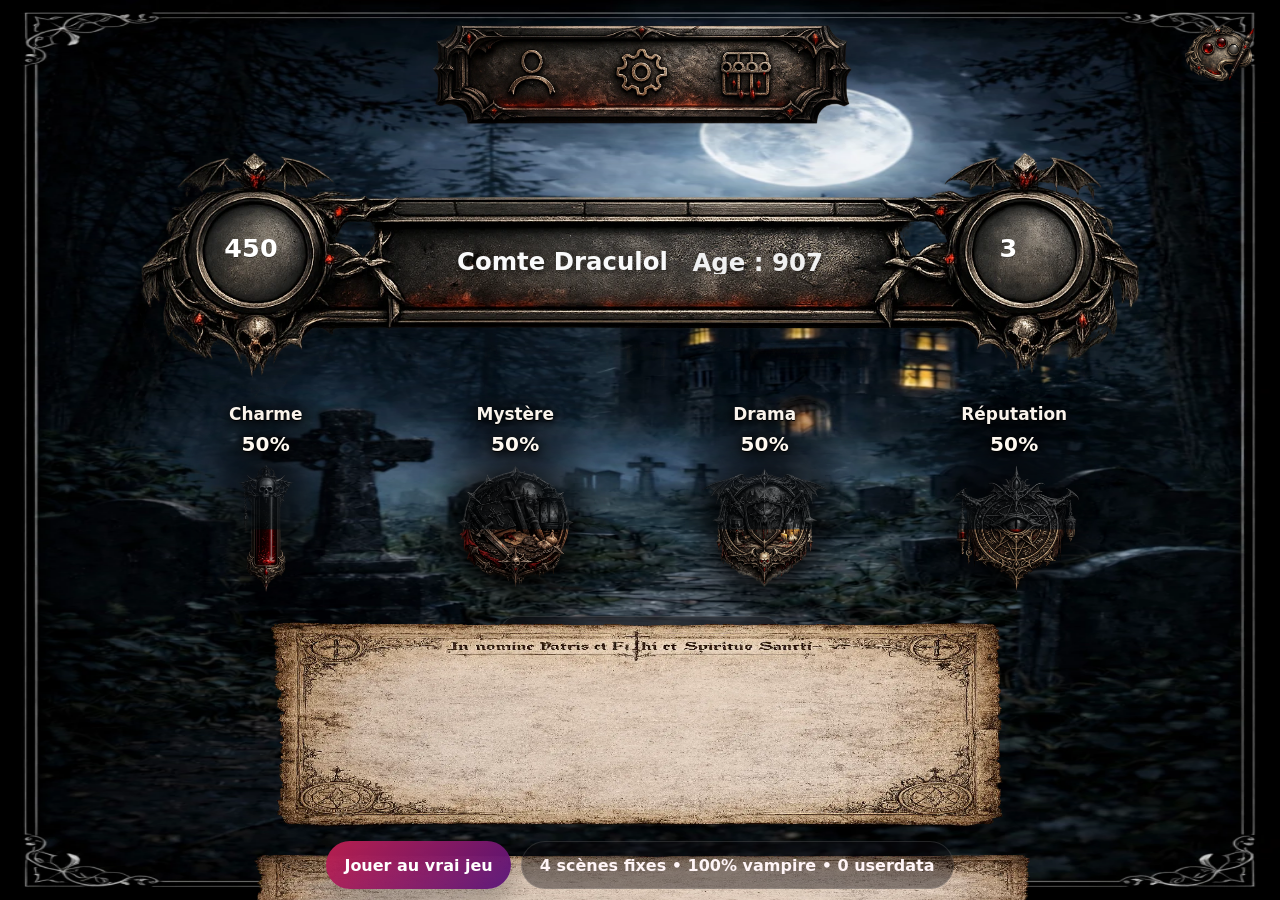
==== commit f08666a2: "d" ====
--- a/index.html
+++ b/index.html
@@ -1,8 +1,8 @@
 <!DOCTYPE html>
-<html lang="en">
+<html lang="fr">
 <head>
   <meta charset="UTF-8" />
-  <title>Vuniverse - Partie</title>
+  <title>Vuniverse - Vampire Playable Ad</title>
   <meta name="viewport" content="width=device-width, initial-scale=1" />
   <style>
 /* ==========================================================
@@ -406,7 +406,7 @@
   margin-bottom:10px;
 }
 .vr-gauge{ display:flex; align-items:center; gap:8px; }
-.vr-gauge-label{ font-size:12px; min-width:72px; }
+.vr-gauge-label{ font-size:16px; font-weight:900; min-width:72px; }
 
 /* % actuel + delta */
 .vr-gauge-value{
@@ -415,7 +415,7 @@
   justify-content:center;
   gap:6px;
   min-width:64px;
-  font-size:12px;
+  font-size:13px;
   line-height:1.1;
   text-shadow: 0 2px 10px rgba(0,0,0,0.45);
 }
@@ -808,11 +808,11 @@
   width: min(560px, 94vw);
   max-height: min(80vh, 720px);
   overflow:auto;
-  border-radius: 22px;
+  border-radius: 18px;
   padding: 16px 14px 14px;
-  background: rgba(15, 23, 42, 0.96);
+  background: rgba(12, 16, 32, 0.92);
   border: 1px solid rgba(255,255,255,0.12);
-  box-shadow: 0 18px 50px rgba(0,0,0,0.55);
+  box-shadow: 0 14px 40px rgba(0,0,0,.35);
   backdrop-filter: blur(6px);
   -webkit-backdrop-filter: blur(6px);
   display:flex;
@@ -850,10 +850,16 @@
   padding:16px 14px 14px !important;
   box-sizing:border-box !important;
 
-  border-radius:22px !important;
-  background:rgba(15, 23, 42, 0.96) !important;
-  border:1px solid rgba(255,255,255,0.12) !important;
-  box-shadow:0 18px 50px rgba(0,0,0,0.55) !important;
+  border-radius:18px !important;
+  background:
+    linear-gradient(
+      180deg,
+      rgba(8, 18, 48, 0.96) 0%,
+      rgba(14, 31, 74, 0.95) 45%,
+      rgba(28, 56, 118, 0.93) 100%
+    ) !important;
+  border:1px solid rgba(255,255,255,.16) !important;
+  box-shadow:0 14px 40px rgba(0,0,0,.35) !important;
   backdrop-filter:blur(6px) !important;
   -webkit-backdrop-filter:blur(6px) !important;
   color:#fff !important;
@@ -867,37 +873,37 @@
   position:relative !important;
   display:block !important;
   width:100% !important;
-  padding:0 !important;
   margin:0 !important;
-  border:none !important;
-  background:none !important;
-  box-shadow:none !important;
+  padding:10px 14px !important;
+  border:1px solid var(--vr-card-border) !important;
+  border-radius:var(--vr-radius-xl) !important;
+  background:var(--vr-card-bg) !important;
+  box-shadow:var(--vr-shadow-soft) !important;
+  overflow:hidden !important;
+  text-align:left !important;
 }
 
 #vr-token-popup .vr-card-content,
 #vr-token-popup .vr-token-basic-card .vr-card-content,
 #vr-coins-popup .vr-card-content{
+  position:relative !important;
+  z-index:1 !important;
   display:flex !important;
   flex-direction:column !important;
   align-items:center !important;
   justify-content:center !important;
   text-align:center !important;
 
-  min-height:54px !important;
-  padding:10px 14px !important;
+  min-height:auto !important;
+  padding:0 !important;
   box-sizing:border-box !important;
 
-  border:1px solid rgba(255,255,255,.14) !important;
-  border-radius:18px !important;
-  background:linear-gradient(180deg, rgba(255,255,255,.10), rgba(255,255,255,.05)) !important;
-  box-shadow:0 18px 34px rgba(0,0,0,.28) !important;
-}
-
-#vr-token-popup [data-token-action="adtoken"] .vr-card-content,
-#vr-coins-popup [data-coins-action="ad"] .vr-card-content{
-  background:linear-gradient(180deg, rgba(255,255,255,.10), rgba(255,255,255,.05)) !important;
-  border-color:rgba(255,255,255,.14) !important;
-}
+  border:none !important;
+  border-radius:0 !important;
+  background:none !important;
+  box-shadow:none !important;
+}
+
 
 .vr-token-gauge-overlay{
   position: fixed;
@@ -919,11 +925,11 @@
   gap: 10px;
 
   width: min(560px, 94vw);
-  border-radius: 22px;
+  border-radius: 18px;
   padding: 16px 14px 14px;
-  background: rgba(15, 23, 42, 0.96);
+  background: rgba(12, 16, 32, 0.92);
   border: 1px solid rgba(255,255,255,0.12);
-  box-shadow: 0 18px 50px rgba(0,0,0,0.55);
+  box-shadow: 0 14px 40px rgba(0,0,0,.35);
   backdrop-filter: blur(6px);
   -webkit-backdrop-filter: blur(6px);
 }
@@ -933,11 +939,10 @@
 #vr-token-gauge-overlay .vr-token-gauge-card,
 .vr-token-gauge-overlay .vr-token-gauge-card{ pointer-events:auto; }
 
-#vr-token-popup [data-token-action="gauge50"] .vr-card-content,
 #vr-token-gauge-overlay .vr-token-gauge-card{
-  background:linear-gradient(180deg, rgba(122,167,255,.26), rgba(122,167,255,.16)) !important;
-  border-color:rgba(122,167,255,.38) !important;
-  box-shadow:0 18px 40px rgba(43,92,214,.30) !important;
+  background:rgba(12, 16, 32, 0.92) !important;
+  border:1px solid rgba(255,255,255,.12) !important;
+  box-shadow:0 14px 40px rgba(0,0,0,.35) !important;
 }
 
 body.vr-token-select-mode .vr-gauge{
@@ -1060,7 +1065,7 @@
   gap:6px;
 }
 body.vr-body-game .vr-gauge-label{
-  font-size: clamp(10px, 2.0vmin, 14px);
+  font-size: clamp(11px, 2.1vmin, 15px);
   min-width:0;
   text-align:center;
   min-height: 2.0em;
@@ -1438,81 +1443,71 @@
    ========================================================== */
 @font-face{
   font-family: "VR_Quintess";
-  src:
-    url("../assets/fronts/Quintessential-Regular.woff2") format("woff2"),
-    url("assets/fronts/Quintessential-Regular.woff2") format("woff2");
+  src: url("assets/fronts/Quintessential-Regular.woff2") format("woff2");
   font-weight: 400;
   font-style: normal;
   font-display: swap;
 }
+
 @font-face{
   font-family: "VR_LoveSister";
-  src:
-    url("../assets/fronts/LoveYaLikeASister-Regular.woff2") format("woff2"),
-    url("assets/fronts/LoveYaLikeASister-Regular.woff2") format("woff2");
+  src: url("assets/fronts/LoveYaLikeASister-Regular.woff2") format("woff2");
   font-weight: 400;
   font-style: normal;
   font-display: swap;
 }
+
 @font-face{
   font-family: "VR_Cinzel";
-  src:
-    url("../assets/fronts/Cinzel-Regular.woff2") format("woff2"),
-    url("assets/fronts/Cinzel-Regular.woff2") format("woff2");
+  src: url("assets/fronts/Cinzel-Regular.woff2") format("woff2");
   font-weight: 400;
   font-style: normal;
   font-display: swap;
 }
+
 @font-face{
   font-family: "VR_Cormorant";
-  src:
-    url("../assets/fronts/CormorantGaramond-Regular.woff2") format("woff2"),
-    url("assets/fronts/CormorantGaramond-Regular.woff2") format("woff2");
+  src: url("assets/fronts/CormorantGaramond-Regular.woff2") format("woff2");
   font-weight: 400;
   font-style: normal;
   font-display: swap;
 }
+
 @font-face{
   font-family: "VR_InterExtraLight";
-  src:
-    url("../assets/fronts/Inter_18pt-ExtraLight.woff2") format("woff2"),
-    url("assets/fronts/Inter_18pt-ExtraLight.woff2") format("woff2");
+  src: url("assets/fronts/Inter_18pt-ExtraLight.woff2") format("woff2");
   font-weight: 300;
   font-style: normal;
   font-display: swap;
 }
+
 @font-face{
   font-family: "VR_RobotoThin";
-  src:
-    url("../assets/fronts/RobotoCondensed-Thin.woff2") format("woff2"),
-    url("assets/fronts/RobotoCondensed-Thin.woff2") format("woff2");
+  src: url("assets/fronts/RobotoCondensed-Thin.woff2") format("woff2");
   font-weight: 100;
   font-style: normal;
   font-display: swap;
 }
+
 @font-face{
   font-family: "VR_DMSerifText";
-  src:
-    url("../assets/fronts/DMSerifText-Regular.woff2") format("woff2"),
-    url("assets/fronts/DMSerifText-Regular.woff2") format("woff2");
+  src: url("assets/fronts/DMSerifText-Regular.woff2") format("woff2");
   font-weight: 400;
   font-style: normal;
   font-display: swap;
 }
+
 @font-face{
   font-family: "VR_OutfitMedium";
-  src:
-    url("../assets/fronts/Outfit-Medium.woff2") format("woff2"),
-    url("assets/fronts/Outfit-Medium.woff2") format("woff2");
+  src: url("assets/fronts/Outfit-Medium.woff2") format("woff2");
   font-weight: 500;
   font-style: normal;
   font-display: swap;
 }
+
 @font-face{
   font-family: "AlegreyaSCExplorer";
-  src:
-    url("../assets/fronts/AlegreyaSC-Regular.woff2") format("woff2"),
-    url("assets/fronts/AlegreyaSC-Regular.woff2") format("woff2");
+  src: url("assets/fronts/AlegreyaSC-Regular.woff2") format("woff2");
   font-weight: 400;
   font-style: normal;
   font-display: swap;
@@ -1520,9 +1515,7 @@
 
 @font-face{
   font-family: "MerriweatherExplorer";
-  src:
-    url("../assets/fronts/Merriweather-24pt-Regular.woff2") format("woff2"),
-    url("assets/fronts/Merriweather-24pt-Regular.woff2") format("woff2");
+  src: url("assets/fronts/Merriweather_24pt-Regular.woff2") format("woff2");
   font-weight: 400;
   font-style: normal;
   font-display: swap;
@@ -1530,9 +1523,7 @@
 
 @font-face{
   font-family: "MerriweatherExplorer";
-  src:
-    url("../assets/fronts/Merriweather-96pt-Bold.woff2") format("woff2"),
-    url("assets/fronts/Merriweather-96pt-Bold.woff2") format("woff2");
+  src: url("assets/fronts/Merriweather_96pt-Bold.woff2") format("woff2");
   font-weight: 700;
   font-style: normal;
   font-display: swap;
@@ -1540,13 +1531,28 @@
 
 @font-face{
   font-family: "MerriweatherExplorer";
-  src:
-    url("../assets/fronts/Merriweather-96pt-Bold.woff2") format("woff2"),
-    url("assets/fronts/Merriweather-96pt-Bold.woff2") format("woff2");
+  src: url("assets/fronts/Merriweather_96pt-Bold.woff2") format("woff2");
   font-weight: 800;
   font-style: normal;
   font-display: swap;
 }
+
+@font-face{
+  font-family: "VR_PirataOne";
+  src: url("assets/fronts/PirataOne-Regular.woff2") format("woff2");
+  font-weight: 400;
+  font-style: normal;
+  font-display: swap;
+}
+
+@font-face{
+  font-family: "VR_CrimsonText";
+  src: url("assets/fronts/CrimsonText-Regular.woff2") format("woff2");
+  font-weight: 400;
+  font-style: normal;
+  font-display: swap;
+}
+
 
 /* ==========================================================
    UNIVERS — HELL
@@ -1561,18 +1567,6 @@
   margin-right: auto !important;
 }
 
-body[data-universe="hell_king"].vr-body-game #view-game .vr-card-title{
-  font-size: clamp(19px, 3.2vmin, 36px) !important;
-  line-height: 1.08 !important;
-  font-weight: 700 !important;
-}
-
-body[data-universe="hell_king"].vr-body-game #view-game .vr-card-text{
-  font-size: clamp(15px, 2.7vmin, 29px) !important;
-  line-height: 1.16 !important;
-  font-weight: 700 !important;
-}
-
 body[data-universe="hell_king"].vr-body-game #view-game .vr-choice-label{
   font-family: "VR_LoveSister", cursive !important;
   color: #000 !important;
@@ -1595,8 +1589,8 @@
   --vr-choice-inset-bottom: 22%;
   --vr-choice-inset-left: 14%;
 
-  --vr-font-scn-title: clamp(19px, 3.2vmin, 36px);
-  --vr-font-scn-text:  clamp(15px, 2.7vmin, 29px);
+  --vr-font-scn-title: clamp(17px, 3vmin, 32px);
+  --vr-font-scn-text:  clamp(14px, 2.5vmin, 27px);
   --vr-font-choice:    clamp(16px, 3.0vmin, 32px);
 
   --vr-topbar-h: calc(clamp(56px, 11vw, 90px) + env(safe-area-inset-top) + 8px);
@@ -1612,10 +1606,10 @@
   --vr-hell-back-size: clamp(46px, 11vw, 76px);
   --vr-hell-customize-size: clamp(46px, 11vw, 76px);
 
-  --vr-ui-topbar-img: url("../assets/img/ui/hell_topbar.webp");
-  --vr-ui-hud-img: url("../assets/img/ui/hell_hud_bar.webp");
-  --vr-ui-back-img: url("../assets/img/ui/hell_back.webp");
-  --vr-ui-customize-img: url("../assets/img/ui/hell_customize.webp");
+  --vr-ui-topbar-img: url("assets/img/ui/hell_topbar.webp");
+  --vr-ui-hud-img: url("assets/img/ui/hell_hud_bar.webp");
+  --vr-ui-back-img: url("assets/img/ui/hell_back.webp");
+  --vr-ui-customize-img: url("assets/img/ui/hell_customize.webp");
 
   --vr-ui-hud-w: min(94vw, 980px);
   --vr-ui-topbar-w: clamp(220px, 54vw, 420px);
@@ -1680,7 +1674,7 @@
   content: "";
   position: absolute;
   inset: 0;
-  background: url("../assets/img/ui/hell_topbar.webp") center / 100% 100% no-repeat;
+  background: url("assets/img/ui/hell_topbar.webp") center / 100% 100% no-repeat;
   filter: drop-shadow(0 8px 16px rgba(0,0,0,0.38));
   pointer-events: none;
 }
@@ -1718,7 +1712,7 @@
   content: "";
   position: absolute;
   inset: 0;
-  background: url("../assets/img/ui/hell_back.webp") center / 100% 100% no-repeat;
+  background: url("assets/img/ui/hell_back.webp") center / 100% 100% no-repeat;
   filter: drop-shadow(0 8px 16px rgba(0,0,0,0.42));
   pointer-events: none;
 }
@@ -1740,7 +1734,7 @@
   content: "";
   position: absolute;
   inset: 0;
-  background: url("../assets/img/ui/hell_customize.webp") center / 100% 100% no-repeat;
+  background: url("assets/img/ui/hell_customize.webp") center / 100% 100% no-repeat;
   filter: drop-shadow(0 8px 16px rgba(0,0,0,0.42));
   pointer-events: none;
 }
@@ -1761,7 +1755,7 @@
   white-space: normal !important;
 
   aspect-ratio: 1024 / 269;
-  background: url("../assets/img/ui/hell_hud_bar.webp") center / 100% 100% no-repeat;
+  background: url("assets/img/ui/hell_hud_bar.webp") center / 100% 100% no-repeat;
   filter: drop-shadow(0 10px 18px rgba(0,0,0,0.42));
 }
 
@@ -1833,6 +1827,7 @@
 
 body.vr-body-game[data-universe="hell_king"] .vr-hud-name{
   font-family: "VR_Quintess", serif !important;
+  transform: translateY(-4px) !important;
   font-size: var(--vr-hell-hud-name-size) !important;
   font-weight: 700 !important;
   color: #f4ede5 !important;
@@ -1843,11 +1838,11 @@
 }
 body.vr-body-game[data-universe="hell_king"] .vr-hud-years{
   font-family: "VR_Quintess", serif !important;
-  font-size: var(--vr-hell-hud-years-size) !important;
+  font-size: var(--vr-hell-hud-name-size) !important;
   font-weight: 700 !important;
   color: rgba(244,237,229,0.95) !important;
   line-height: 1 !important;
-  transform: translateY(1px) !important;
+  transform: translateY(-4px) !important;
   opacity: 0.95 !important;
   flex: 0 0 auto !important;
 }
@@ -1863,26 +1858,26 @@
 }
 
 #view-game.vr-bg-hell_king{
-  --vr-universe-bg: url("../assets/img/backgrounds/hell_default_gray.webp");
-  --vr-universe-card: url("../assets/img/ui/hell_msg_default_gray.webp");
-  --vr-universe-choice: url("../assets/img/ui/hell_choice_default_gray.webp");
-}
-
-body[data-universe="hell_king"] .vr-gauge[data-gauge-id="souls"] .vr-gauge-frame{ background-image: url("../assets/img/gauges/hell_king/g1_frame.webp"); }
+  --vr-universe-bg: url("assets/img/backgrounds/hell_default_gray.webp");
+  --vr-universe-card: url("assets/img/ui/hell_msg_default_gray.webp");
+  --vr-universe-choice: url("assets/img/ui/hell_choice_default_gray.webp");
+}
+
+body[data-universe="hell_king"] .vr-gauge[data-gauge-id="souls"] .vr-gauge-frame{ background-image: url("assets/img/gauges/hell_king/g1_frame.webp"); }
 body[data-universe="hell_king"] .vr-gauge[data-gauge-id="souls"] .vr-gauge-fill,
-body[data-universe="hell_king"] .vr-gauge[data-gauge-id="souls"] .vr-gauge-preview{ background-image: url("../assets/img/gauges/hell_king/g1_fill.webp"); }
-
-body[data-universe="hell_king"] .vr-gauge[data-gauge-id="legions"] .vr-gauge-frame{ background-image: url("../assets/img/gauges/hell_king/g2_frame.webp"); }
+body[data-universe="hell_king"] .vr-gauge[data-gauge-id="souls"] .vr-gauge-preview{ background-image: url("assets/img/gauges/hell_king/g1_fill.webp"); }
+
+body[data-universe="hell_king"] .vr-gauge[data-gauge-id="legions"] .vr-gauge-frame{ background-image: url("assets/img/gauges/hell_king/g2_frame.webp"); }
 body[data-universe="hell_king"] .vr-gauge[data-gauge-id="legions"] .vr-gauge-fill,
-body[data-universe="hell_king"] .vr-gauge[data-gauge-id="legions"] .vr-gauge-preview{ background-image: url("../assets/img/gauges/hell_king/g2_fill.webp"); }
-
-body[data-universe="hell_king"] .vr-gauge[data-gauge-id="order"] .vr-gauge-frame{ background-image: url("../assets/img/gauges/hell_king/g3_frame.webp"); }
+body[data-universe="hell_king"] .vr-gauge[data-gauge-id="legions"] .vr-gauge-preview{ background-image: url("assets/img/gauges/hell_king/g2_fill.webp"); }
+
+body[data-universe="hell_king"] .vr-gauge[data-gauge-id="order"] .vr-gauge-frame{ background-image: url("assets/img/gauges/hell_king/g3_frame.webp"); }
 body[data-universe="hell_king"] .vr-gauge[data-gauge-id="order"] .vr-gauge-fill,
-body[data-universe="hell_king"] .vr-gauge[data-gauge-id="order"] .vr-gauge-preview{ background-image: url("../assets/img/gauges/hell_king/g3_fill.webp"); }
-
-body[data-universe="hell_king"] .vr-gauge[data-gauge-id="surface"] .vr-gauge-frame{ background-image: url("../assets/img/gauges/hell_king/g4_frame.webp"); }
+body[data-universe="hell_king"] .vr-gauge[data-gauge-id="order"] .vr-gauge-preview{ background-image: url("assets/img/gauges/hell_king/g3_fill.webp"); }
+
+body[data-universe="hell_king"] .vr-gauge[data-gauge-id="surface"] .vr-gauge-frame{ background-image: url("assets/img/gauges/hell_king/g4_frame.webp"); }
 body[data-universe="hell_king"] .vr-gauge[data-gauge-id="surface"] .vr-gauge-fill,
-body[data-universe="hell_king"] .vr-gauge[data-gauge-id="surface"] .vr-gauge-preview{ background-image: url("../assets/img/gauges/hell_king/g4_fill.webp"); }
+body[data-universe="hell_king"] .vr-gauge[data-gauge-id="surface"] .vr-gauge-preview{ background-image: url("assets/img/gauges/hell_king/g4_fill.webp"); }
 
 @media (max-width: 480px){
   body.vr-body-game[data-universe="hell_king"]{
@@ -1916,6 +1911,448 @@
   body.vr-body-game[data-universe="hell_king"] .vr-hud-value{ transform: translateY(-1px) !important; }
 }
 
+
+
+
+
+
+
+
+
+
+/* ==========================================================
+   UNIVERS — INTRO
+   ========================================================== */
+body[data-universe="intro"].vr-body-game #view-game .vr-card-title,
+body[data-universe="intro"].vr-body-game #view-game .vr-card-text{
+  font-family: Georgia, "Times New Roman", serif !important;
+  color: #000 !important;
+  text-align: center !important;
+  max-width: 94% !important;
+  margin-left: auto !important;
+  margin-right: auto !important;
+}
+
+body[data-universe="intro"].vr-body-game #view-game .vr-card-title{
+  font-weight: 700 !important;
+  letter-spacing: 0.01em !important;
+}
+
+body[data-universe="intro"].vr-body-game #view-game .vr-card-text{
+  font-weight: 500 !important;
+  line-height: 1.42 !important;
+}
+
+body[data-universe="intro"].vr-body-game #view-game .vr-choice-label{
+  font-family: Arial, Helvetica, sans-serif !important;
+  color: #000 !important;
+  text-shadow: none !important;
+  font-weight: 700 !important;
+  line-height: 1.2 !important;
+}
+
+body.vr-body-game[data-universe="intro"]{
+  --vr-card-w: clamp(438px, 99vw, 1120px);
+
+  --vr-scn-h: clamp(165px, 22svh, 340px);
+  --vr-choice-h: clamp(96px, 13.8svh, 230px);
+
+  --vr-scn-inset-top: 10%;
+  --vr-scn-inset-right: 12%;
+  --vr-scn-inset-bottom: 14%;
+  --vr-scn-inset-left: 12%;
+
+  --vr-choice-inset-top: 22%;
+  --vr-choice-inset-right: 13%;
+  --vr-choice-inset-bottom: 20%;
+  --vr-choice-inset-left: 13%;
+
+  --vr-font-scn-title: clamp(19px, 3.2vmin, 36px);
+  --vr-font-scn-text:  clamp(15px, 2.7vmin, 29px);
+  --vr-font-choice:    clamp(17px, 3.1vmin, 33px);
+
+  --vr-topbar-h: calc(clamp(56px, 11vw, 90px) + env(safe-area-inset-top) + 8px);
+
+  --vr-intro-hud-w: min(94vw, 980px);
+  --vr-intro-hud-value-size: clamp(13px, 2vw, 24px);
+  --vr-intro-hud-name-size: clamp(13px, 2vw, 28px);
+  --vr-intro-hud-years-size: clamp(10px, 1.25vw, 16px);
+
+  --vr-intro-topbar-w: clamp(220px, 54vw, 420px);
+  --vr-intro-topbar-h: calc(var(--vr-intro-topbar-w) * 0.275);
+
+  --vr-intro-back-size: clamp(46px, 11vw, 76px);
+  --vr-intro-customize-size: clamp(46px, 11vw, 76px);
+
+  --vr-ui-topbar-img: url("assets/img/ui/intro_topbar.webp");
+  --vr-ui-hud-img: url("assets/img/ui/intro_hud_bar.webp");
+  --vr-ui-back-img: url("assets/img/ui/intro_back.webp");
+  --vr-ui-customize-img: url("assets/img/ui/intro_customize.webp");
+
+  --vr-ui-hud-w: min(94vw, 980px);
+  --vr-ui-topbar-w: clamp(220px, 54vw, 420px);
+  --vr-ui-topbar-r: 0.275;
+  --vr-ui-back-size: clamp(46px, 11vw, 76px);
+  --vr-ui-customize-size: clamp(46px, 11vw, 76px);
+
+  --vr-hud-left-x: 3.5%;
+  --vr-hud-left-w: 17.8%;
+  --vr-hud-center-l: 20.2%;
+  --vr-hud-center-r: 20.2%;
+  --vr-hud-right-r: 5.3%;
+  --vr-hud-right-w: 17.8%;
+  --vr-hud-item-ty: -11px;
+
+  --vr-identity-tx: 0px;
+  --vr-identity-ty: 0px;
+  --vr-hud-name-years-gap: clamp(16px, 2.8vw, 30px);
+
+  --vr-vcoins-tx: 0px;
+  --vr-vcoins-ty: -2px;
+  --vr-jetons-tx: 0px;
+  --vr-jetons-ty: -2px;
+
+  --vr-vcoins-color:#FFCC4D;
+  --vr-vcoins-glow:rgba(255,160,60,.58);
+  --vr-vcoins-bg: transparent;
+
+  --vr-jetons-bg: transparent;
+}
+
+body.vr-body-game[data-universe="intro"] #view-game{
+  padding-left: clamp(8px, 2.8vw, 16px) !important;
+  padding-right: clamp(8px, 2.8vw, 16px) !important;
+}
+
+body.vr-body-game[data-universe="intro"] .vr-top-actions-game .vr-top-icon,
+body.vr-body-game[data-universe="intro"] > a.vr-icon-button[aria-label="Accueil"] .vr-top-icon,
+body.vr-body-game[data-universe="intro"] #btn-customize .vr-top-icon{
+  display: none !important;
+}
+
+body.vr-body-game[data-universe="intro"] .vr-top-actions-game{
+  position: fixed !important;
+  top: calc(14px + env(safe-area-inset-top)) !important;
+  left: 50% !important;
+  right: auto !important;
+  transform: translateX(-50%) !important;
+
+  width: var(--vr-intro-topbar-w) !important;
+  height: var(--vr-intro-topbar-h) !important;
+
+  padding: 0 !important;
+  margin: 0 !important;
+  gap: 0 !important;
+
+  display: block !important;
+  pointer-events: none !important;
+  z-index: 100000 !important;
+}
+body.vr-body-game[data-universe="intro"] .vr-top-actions-game::before{
+  content: "";
+  position: absolute;
+  inset: 0;
+  background: url("assets/img/ui/intro_topbar.webp") center / 100% 100% no-repeat;
+  filter: drop-shadow(0 8px 16px rgba(0,0,0,0.38));
+  pointer-events: none;
+}
+
+body.vr-body-game[data-universe="intro"] .vr-top-actions-game .vr-icon-button{
+  position: absolute !important;
+  top: 16% !important;
+  width: 17% !important;
+  height: 72% !important;
+  padding: 0 !important;
+  margin: 0 !important;
+  border: none !important;
+  background: transparent !important;
+  pointer-events: auto !important;
+  z-index: 1 !important;
+}
+body.vr-body-game[data-universe="intro"] .vr-top-actions-game .vr-icon-button:nth-child(1){ left: 16% !important; }
+body.vr-body-game[data-universe="intro"] .vr-top-actions-game .vr-icon-button:nth-child(2){ left: 41% !important; }
+body.vr-body-game[data-universe="intro"] .vr-top-actions-game .vr-icon-button:nth-child(3){ left: 66% !important; }
+
+body.vr-body-game[data-universe="intro"] > a.vr-icon-button[aria-label="Accueil"]{
+  position: fixed !important;
+  top: calc(18px + env(safe-area-inset-top)) !important;
+  left: 20px !important;
+  width: var(--vr-intro-back-size) !important;
+  height: var(--vr-intro-back-size) !important;
+  padding: 0 !important;
+  margin: 0 !important;
+  border: none !important;
+  background: transparent !important;
+  z-index: 100002 !important;
+  pointer-events: auto !important;
+}
+body.vr-body-game[data-universe="intro"] > a.vr-icon-button[aria-label="Accueil"]::before{
+  content: "";
+  position: absolute;
+  inset: 0;
+  background: url("assets/img/ui/intro_back.webp") center / 100% 100% no-repeat;
+  filter: drop-shadow(0 8px 16px rgba(0,0,0,0.42));
+  pointer-events: none;
+}
+
+body.vr-body-game[data-universe="intro"] #btn-customize{
+  position: fixed !important;
+  top: calc(18px + env(safe-area-inset-top)) !important;
+  right: 20px !important;
+  width: var(--vr-intro-customize-size) !important;
+  height: var(--vr-intro-customize-size) !important;
+  padding: 0 !important;
+  margin: 0 !important;
+  border: none !important;
+  background: transparent !important;
+  z-index: 100002 !important;
+  pointer-events: auto !important;
+}
+body.vr-body-game[data-universe="intro"] #btn-customize::before{
+  content: "";
+  position: absolute;
+  inset: 0;
+  background: url("assets/img/ui/intro_customize.webp") center / 100% 100% no-repeat;
+  filter: drop-shadow(0 8px 16px rgba(0,0,0,0.42));
+  pointer-events: none;
+}
+
+body.vr-body-game[data-universe="intro"] .vr-top-actions-game .vr-icon-button:active,
+body.vr-body-game[data-universe="intro"] > a.vr-icon-button[aria-label="Accueil"]:active,
+body.vr-body-game[data-universe="intro"] #btn-customize:active{
+  transform: scale(0.97);
+}
+
+body.vr-body-game[data-universe="intro"] .vr-hud{
+  position: relative !important;
+  width: var(--vr-intro-hud-w) !important;
+  max-width: none !important;
+  margin: 0 auto !important;
+  padding: 0 !important;
+  display: block !important;
+  white-space: normal !important;
+
+  aspect-ratio: 1024 / 269;
+  background: url("assets/img/ui/intro_hud_bar.webp") center / 100% 100% no-repeat;
+  filter: drop-shadow(0 10px 18px rgba(0,0,0,0.42));
+}
+
+body.vr-body-game[data-universe="intro"] .vr-hud-left,
+body.vr-body-game[data-universe="intro"] .vr-hud-center,
+body.vr-body-game[data-universe="intro"] .vr-hud-right{
+  position: absolute !important;
+  top: 0 !important;
+  bottom: 0 !important;
+  min-width: 0 !important;
+  display: flex !important;
+  align-items: center !important;
+  justify-content: center !important;
+  transform: none !important;
+  justify-self: auto !important;
+}
+body.vr-body-game[data-universe="intro"] .vr-hud-left{ left: 3.5% !important; width: 17.8% !important; }
+body.vr-body-game[data-universe="intro"] .vr-hud-center{ left: 20.2% !important; right: 20.2% !important; }
+body.vr-body-game[data-universe="intro"] .vr-hud-right{ right: 5.3% !important; width: 17.8% !important; }
+
+body.vr-body-game[data-universe="intro"] .vr-hud-item{
+  width: 100% !important;
+  height: 100% !important;
+  min-height: 0 !important;
+  padding: 0 clamp(1px, 0.22vw, 4px) !important;
+  gap: clamp(1px, 0.18vw, 4px) !important;
+
+  display: flex !important;
+  align-items: center !important;
+  justify-content: center !important;
+
+  background: transparent !important;
+  border: none !important;
+  box-shadow: none !important;
+  backdrop-filter: none !important;
+  -webkit-backdrop-filter: none !important;
+
+  transform: translateY(-11px) !important;
+}
+
+body.vr-body-game[data-universe="intro"] .vr-hud-value{
+  font-size: var(--vr-intro-hud-value-size) !important;
+  font-weight: 900 !important;
+  line-height: 1 !important;
+  letter-spacing: 0 !important;
+  color: #111 !important;
+  text-shadow: none !important;
+}
+
+body.vr-body-game[data-universe="intro"] .vr-hud-left .vr-hud-value{
+  transform: translateY(-2px) translateX(0px) !important;
+}
+
+body.vr-body-game[data-universe="intro"] .vr-hud-right .vr-hud-value{
+  transform: translateY(-2px) translateX(6px) !important;
+}
+
+body.vr-body-game[data-universe="intro"] .vr-hud-identity{
+  width: 100% !important;
+  max-width: none !important;
+  overflow: hidden !important;
+
+  display: inline-flex !important;
+  align-items: center !important;
+  justify-content: center !important;
+  gap: var(--vr-hud-name-years-gap, clamp(14px, 2.4vw, 24px)) !important;
+
+  white-space: nowrap !important;
+  text-align: center !important;
+  text-shadow:
+    0 1px 0 rgba(0,0,0,0.5),
+    0 2px 10px rgba(0,0,0,0.55) !important;
+}
+
+body.vr-body-game[data-universe="intro"] .vr-hud-name{
+  font-family: Georgia, "Times New Roman", serif !important;
+  transform: translateY(-4px) !important;
+  font-size: var(--vr-intro-hud-name-size) !important;
+  font-weight: 700 !important;
+  color: #f4ede5 !important;
+  line-height: 1 !important;
+  max-width: 75% !important;
+  overflow: hidden !important;
+  text-overflow: ellipsis !important;
+}
+body.vr-body-game[data-universe="intro"] .vr-hud-years{
+  font-family: Georgia, "Times New Roman", serif !important;
+  font-size: var(--vr-intro-hud-name-size) !important;
+  font-weight: 700 !important;
+  color: rgba(244,237,229,0.95) !important;
+  line-height: 1 !important;
+  transform: translateY(-4px) !important;
+  opacity: 0.95 !important;
+  flex: 0 0 auto !important;
+}
+
+body.vr-body-game[data-universe="intro"] #view-game .vr-card-main{
+  overflow: hidden;
+  background-size: 96% 96% !important;
+  background-position: center !important;
+}
+
+body.vr-body-game[data-universe="intro"] #view-game .vr-choice-button{
+  background-size: 92% 92% !important;
+  background-position: center !important;
+}
+
+
+body.vr-body-game[data-universe="intro"] > a.vr-icon-button[aria-label="Accueil"],
+body.vr-body-game[data-universe="intro"] .vr-top-actions-game,
+body.vr-body-game[data-universe="intro"] .vr-hud-center{
+  display:none !important;
+}
+
+body.vr-body-game[data-universe="intro"] #btn-customize{
+  display:block !important;
+  opacity:1 !important;
+  visibility:visible !important;
+  pointer-events:none !important;
+}
+
+#view-game.vr-bg-intro{
+  --vr-universe-bg: url("assets/img/backgrounds/intro_default_gray.webp");
+  --vr-universe-card: url("assets/img/ui/intro_msg_default_gray.webp");
+  --vr-universe-choice: url("assets/img/ui/intro_choice_default_gray.webp");
+}
+
+body[data-universe="intro"] .vr-gauge[data-gauge-id="vision"] .vr-gauge-frame{ background-image: url("assets/img/gauges/intro/g1_frame.webp"); }
+body[data-universe="intro"] .vr-gauge[data-gauge-id="vision"] .vr-gauge-fill,
+body[data-universe="intro"] .vr-gauge[data-gauge-id="vision"] .vr-gauge-preview{ background-image: url("assets/img/gauges/intro/g1_fill.webp"); }
+
+body[data-universe="intro"] .vr-gauge[data-gauge-id="balance"] .vr-gauge-frame{ background-image: url("assets/img/gauges/intro/g2_frame.webp"); }
+body[data-universe="intro"] .vr-gauge[data-gauge-id="balance"] .vr-gauge-fill,
+body[data-universe="intro"] .vr-gauge[data-gauge-id="balance"] .vr-gauge-preview{ background-image: url("assets/img/gauges/intro/g2_fill.webp"); }
+
+body[data-universe="intro"] .vr-gauge[data-gauge-id="power"] .vr-gauge-frame{ background-image: url("assets/img/gauges/intro/g3_frame.webp"); }
+body[data-universe="intro"] .vr-gauge[data-gauge-id="power"] .vr-gauge-fill,
+body[data-universe="intro"] .vr-gauge[data-gauge-id="power"] .vr-gauge-preview{ background-image: url("assets/img/gauges/intro/g3_fill.webp"); }
+
+body[data-universe="intro"] .vr-gauge[data-gauge-id="legacy"] .vr-gauge-frame{ background-image: url("assets/img/gauges/intro/g4_frame.webp"); }
+body[data-universe="intro"] .vr-gauge[data-gauge-id="legacy"] .vr-gauge-fill,
+body[data-universe="intro"] .vr-gauge[data-gauge-id="legacy"] .vr-gauge-preview{ background-image: url("assets/img/gauges/intro/g4_fill.webp"); }
+
+@media (max-width: 480px){
+  body.vr-body-game[data-universe="intro"]{
+    --vr-card-w: 98.6vw;
+
+    --vr-scn-h: clamp(150px, 23svh, 230px);
+    --vr-choice-h: clamp(88px, 13.6svh, 145px);
+
+    --vr-scn-inset-top: 11%;
+    --vr-scn-inset-right: 10%;
+    --vr-scn-inset-bottom: 13%;
+    --vr-scn-inset-left: 10%;
+
+    --vr-choice-inset-top: 20%;
+    --vr-choice-inset-right: 11%;
+    --vr-choice-inset-bottom: 18%;
+    --vr-choice-inset-left: 11%;
+
+    --vr-font-scn-title: clamp(18px, 4.9vw, 24px);
+    --vr-font-scn-text: clamp(14px, 4vw, 19px);
+    --vr-font-choice: clamp(15px, 4.2vw, 20px);
+
+    --vr-intro-hud-w: 96vw;
+    --vr-intro-hud-value-size: clamp(11px, 2.8vw, 14px);
+    --vr-intro-hud-name-size: clamp(11px, 3.1vw, 16px);
+    --vr-intro-hud-years-size: clamp(9px, 2vw, 12px);
+
+    --vr-intro-topbar-w: clamp(210px, 58vw, 300px);
+    --vr-intro-back-size: clamp(40px, 12vw, 60px);
+    --vr-intro-customize-size: clamp(40px, 12vw, 60px);
+    --vr-topbar-h: calc(clamp(50px, 12vw, 76px) + env(safe-area-inset-top) + 6px);
+
+    --vr-ui-topbar-top: 12px;
+    --vr-ui-back-top: 16px;
+    --vr-ui-back-left: 16px;
+    --vr-ui-customize-top: 16px;
+    --vr-ui-customize-right: 16px;
+    --vr-hud-item-ty: -4px;
+  }
+
+  body[data-universe="intro"].vr-body-game #view-game .vr-card-title,
+  body[data-universe="intro"].vr-body-game #view-game .vr-card-text{
+    max-width: 96% !important;
+  }
+
+  body.vr-body-game[data-universe="intro"] .vr-hud-left{ left: 3.5% !important; width: 18.4% !important; }
+  body.vr-body-game[data-universe="intro"] .vr-hud-right{ right: 5.3% !important; width: 18.4% !important; }
+  body.vr-body-game[data-universe="intro"] .vr-hud-center{ left: 20.8% !important; right: 20.8% !important; }
+
+  body.vr-body-game[data-universe="intro"] .vr-top-actions-game{ top: calc(12px + env(safe-area-inset-top)) !important; }
+  body.vr-body-game[data-universe="intro"] > a.vr-icon-button[aria-label="Accueil"]{ top: calc(16px + env(safe-area-inset-top)) !important; left: 16px !important; }
+  body.vr-body-game[data-universe="intro"] #btn-customize{ top: calc(16px + env(safe-area-inset-top)) !important; right: 16px !important; }
+
+  body.vr-body-game[data-universe="intro"] .vr-hud-item{ transform: translateY(-4px) !important; }
+  body.vr-body-game[data-universe="intro"] .vr-hud-value{ transform: translateY(-1px) !important; }
+
+  body.vr-body-game[data-universe="intro"] #view-game .vr-card-main{
+    background-size: 99% 99% !important;
+  }
+
+  body.vr-body-game[data-universe="intro"] #view-game .vr-choice-button{
+    background-size: 95% 95% !important;
+  }
+}
+
+body.vr-body-game[data-universe="intro"] > a.vr-icon-button[aria-label="Accueil"],
+body.vr-body-game[data-universe="intro"] .vr-top-actions-game,
+body.vr-body-game[data-universe="intro"] .vr-hud-center{
+  display:none !important;
+}
+
+body.vr-body-game[data-universe="intro"] #btn-customize{
+  display:block !important;
+  opacity:1 !important;
+  visibility:visible !important;
+  pointer-events:none !important;
+}
 /* ==========================================================
    UNIVERS — HEAVEN
    ========================================================== */
@@ -1929,35 +2366,54 @@
   color: #000 !important;
 }
 body[data-universe="heaven_king"].vr-body-game #view-game .vr-choice-label{
-  font-family: "VR_Cormorant", serif !important;
+  font-family: "MerriweatherExplorer", serif !important;
   color: #000 !important;
-  font-weight: 700 !important;
+  font-weight: 800 !important;
+  line-height: 1.04 !important;
+
+  inset:
+    var(--vr-choice-inset-top)
+    auto
+    var(--vr-choice-inset-bottom)
+    50% !important;
+
+  width: var(--vr-choice-safe) !important;
+  max-width: var(--vr-choice-safe) !important;
+  margin: 0 !important;
+  padding: 0 !important;
+  transform: translateX(-50%) !important;
+
+  text-align: center !important;
+  overflow-wrap: break-word !important;
+  word-break: normal !important;
+  hyphens: auto !important;
+  text-wrap: balance !important;
 }
 
 body.vr-body-game[data-universe="heaven_king"]{
   --vr-card-w: clamp(460px, 100vw, 1240px);
 
   --vr-game-gap: clamp(0px, 0.04svh, 1px);
-  --vr-stack-gap: clamp(0px, 0.10svh, 2px);
-  --vr-choices-gap: clamp(1px, 0.12svh, 2px);
+  --vr-stack-gap: clamp(4px, 0.40svh, 8px);
+  --vr-choices-gap: clamp(5px, 0.55svh, 10px);
 
   --vr-scn-h: clamp(150px, 19.2svh, 320px);
-  --vr-choice-h: clamp(96px, 13.6svh, 180px);
+  --vr-choice-h: clamp(124px, 15.8svh, 220px);
 
   --vr-scn-inset-top: 12%;
   --vr-scn-inset-right: 13%;
   --vr-scn-inset-bottom: 18%;
   --vr-scn-inset-left: 13%;
 
-  --vr-choice-inset-top: 17%;
-  --vr-choice-inset-right: 9%;
-  --vr-choice-inset-bottom: 17%;
-  --vr-choice-inset-left: 9%;
-  --vr-choice-safe: 84%;
+  --vr-choice-inset-top: 14%;
+  --vr-choice-inset-right: 12%;
+  --vr-choice-inset-bottom: 14%;
+  --vr-choice-inset-left: 12%;
+  --vr-choice-safe: 66%;
 
   --vr-font-scn-title: clamp(18px, 2.9vmin, 34px);
   --vr-font-scn-text:  clamp(14px, 2.35vmin, 26px);
-  --vr-font-choice:    clamp(13px, 2.25vmin, 22px);
+  --vr-font-choice:    clamp(19px, 3.05vmin, 31px);
 
   --vr-topbar-h: calc(clamp(56px, 11vw, 90px) + env(safe-area-inset-top) + 2px);
 
@@ -1972,10 +2428,10 @@
   --vr-heaven-back-size: clamp(46px, 11vw, 76px);
   --vr-heaven-customize-size: clamp(46px, 11vw, 76px);
 
-  --vr-ui-topbar-img: url("../assets/img/ui/heaven_topbar.webp");
-  --vr-ui-hud-img: url("../assets/img/ui/heaven_hud_bar.webp");
-  --vr-ui-back-img: url("../assets/img/ui/heaven_back.webp");
-  --vr-ui-customize-img: url("../assets/img/ui/heaven_customize.webp");
+  --vr-ui-topbar-img: url("assets/img/ui/heaven_topbar.webp");
+  --vr-ui-hud-img: url("assets/img/ui/heaven_hud_bar.webp");
+  --vr-ui-back-img: url("assets/img/ui/heaven_back.webp");
+  --vr-ui-customize-img: url("assets/img/ui/heaven_customize.webp");
 
   --vr-identity-tx: 0px;
   --vr-identity-ty: 3px;
@@ -2053,7 +2509,7 @@
   content: "";
   position: absolute;
   inset: 0;
-  background: url("../assets/img/ui/heaven_topbar.webp") center / 100% 100% no-repeat;
+  background: url("assets/img/ui/heaven_topbar.webp") center / 100% 100% no-repeat;
   filter: drop-shadow(0 8px 16px rgba(0,0,0,0.22));
   pointer-events: none;
 }
@@ -2090,7 +2546,7 @@
   content: "";
   position: absolute;
   inset: 0;
-  background: url("../assets/img/ui/heaven_back.webp") center / 100% 100% no-repeat;
+  background: url("assets/img/ui/heaven_back.webp") center / 100% 100% no-repeat;
   filter: drop-shadow(0 8px 16px rgba(0,0,0,0.22));
   pointer-events: none;
 }
@@ -2112,7 +2568,7 @@
   content: "";
   position: absolute;
   inset: 0;
-  background: url("../assets/img/ui/heaven_customize.webp") center / 100% 100% no-repeat;
+  background: url("assets/img/ui/heaven_customize.webp") center / 100% 100% no-repeat;
   filter: drop-shadow(0 8px 16px rgba(0,0,0,0.22));
   pointer-events: none;
 }
@@ -2133,7 +2589,7 @@
   white-space: normal !important;
 
   aspect-ratio: 1024 / 269;
-  background: url("../assets/img/ui/heaven_hud_bar.webp") center / 100% 100% no-repeat;
+  background: url("assets/img/ui/heaven_hud_bar.webp") center / 100% 100% no-repeat;
   filter: drop-shadow(0 10px 18px rgba(0,0,0,0.20));
 }
 body.vr-body-game[data-universe="heaven_king"] .vr-hud-left,
@@ -2236,26 +2692,33 @@
 }
 
 #view-game.vr-bg-heaven_king{
-  --vr-universe-bg: url("../assets/img/backgrounds/heaven_default_gray.webp");
-  --vr-universe-card: url("../assets/img/ui/heaven_msg_default_gray.webp");
-  --vr-universe-choice: url("../assets/img/ui/heaven_choice_default_gray.webp");
-}
-
-body[data-universe="heaven_king"] .vr-gauge[data-gauge-id="prayers"] .vr-gauge-frame{ background-image: url("../assets/img/gauges/heaven_king/g1_frame.webp"); }
+  --vr-universe-bg: url("assets/img/backgrounds/heaven_default_gray.webp");
+  --vr-universe-card: url("assets/img/ui/heaven_msg_default_gray.webp");
+  --vr-universe-choice: url("assets/img/ui/heaven_choice_default_gray.webp");
+}
+
+body[data-universe="heaven_king"] .vr-gauge[data-gauge-id="prayers"] .vr-gauge-frame{ background-image: url("assets/img/gauges/heaven_king/g1_frame.webp"); }
 body[data-universe="heaven_king"] .vr-gauge[data-gauge-id="prayers"] .vr-gauge-fill,
-body[data-universe="heaven_king"] .vr-gauge[data-gauge-id="prayers"] .vr-gauge-preview{ background-image: url("../assets/img/gauges/heaven_king/g1_fill.webp"); }
-
-body[data-universe="heaven_king"] .vr-gauge[data-gauge-id="cults"] .vr-gauge-frame{ background-image: url("../assets/img/gauges/heaven_king/g2_frame.webp"); }
+body[data-universe="heaven_king"] .vr-gauge[data-gauge-id="prayers"] .vr-gauge-preview{ background-image: url("assets/img/gauges/heaven_king/g1_fill.webp"); }
+
+body[data-universe="heaven_king"] .vr-gauge[data-gauge-id="cults"] .vr-gauge-frame{ background-image: url("assets/img/gauges/heaven_king/g2_frame.webp"); }
 body[data-universe="heaven_king"] .vr-gauge[data-gauge-id="cults"] .vr-gauge-fill,
-body[data-universe="heaven_king"] .vr-gauge[data-gauge-id="cults"] .vr-gauge-preview{ background-image: url("../assets/img/gauges/heaven_king/g2_fill.webp"); }
-
-body[data-universe="heaven_king"] .vr-gauge[data-gauge-id="free_will"] .vr-gauge-frame{ background-image: url("../assets/img/gauges/heaven_king/g3_frame.webp"); }
+body[data-universe="heaven_king"] .vr-gauge[data-gauge-id="cults"] .vr-gauge-preview{ background-image: url("assets/img/gauges/heaven_king/g2_fill.webp"); }
+
+body[data-universe="heaven_king"] .vr-gauge[data-gauge-id="free_will"] .vr-gauge-frame{ background-image: url("assets/img/gauges/heaven_king/g3_frame.webp"); }
 body[data-universe="heaven_king"] .vr-gauge[data-gauge-id="free_will"] .vr-gauge-fill,
-body[data-universe="heaven_king"] .vr-gauge[data-gauge-id="free_will"] .vr-gauge-preview{ background-image: url("../assets/img/gauges/heaven_king/g3_fill.webp"); }
-
-body[data-universe="heaven_king"] .vr-gauge[data-gauge-id="interventions"] .vr-gauge-frame{ background-image: url("../assets/img/gauges/heaven_king/g4_frame.webp"); }
+body[data-universe="heaven_king"] .vr-gauge[data-gauge-id="free_will"] .vr-gauge-preview{ background-image: url("assets/img/gauges/heaven_king/g3_fill.webp"); }
+
+body[data-universe="heaven_king"] .vr-gauge[data-gauge-id="interventions"] .vr-gauge-frame{ background-image: url("assets/img/gauges/heaven_king/g4_frame.webp"); }
 body[data-universe="heaven_king"] .vr-gauge[data-gauge-id="interventions"] .vr-gauge-fill,
-body[data-universe="heaven_king"] .vr-gauge[data-gauge-id="interventions"] .vr-gauge-preview{ background-image: url("../assets/img/gauges/heaven_king/g4_fill.webp"); }
+body[data-universe="heaven_king"] .vr-gauge[data-gauge-id="interventions"] .vr-gauge-preview{ background-image: url("assets/img/gauges/heaven_king/g4_fill.webp"); }
+
+body[data-universe="heaven_king"] .vr-gauge-label,
+body[data-universe="heaven_king"] .vr-gauge-value,
+body[data-universe="heaven_king"] .vr-gauge-val,
+body[data-universe="heaven_king"] .vr-gauge-delta{
+  color: #000 !important;
+}
 
 @media (max-width: 480px){
   body.vr-body-game[data-universe="heaven_king"]{
@@ -2280,15 +2743,15 @@
     --vr-identity-ty: 4px;
     --vr-hud-name-years-gap: 40px;
 
-    --vr-font-choice: clamp(12px, 3.0vw, 16px);
-    --vr-choice-h: clamp(84px, 12.0svh, 128px);
-    --vr-stack-gap: 0px;
-    --vr-choices-gap: 0px;
-    --vr-choice-safe: 74%;
-    --vr-choice-inset-top: 16%;
-    --vr-choice-inset-right: 10%;
-    --vr-choice-inset-bottom: 16%;
-    --vr-choice-inset-left: 10%;
+    --vr-font-choice: clamp(14.5px, 3.55vw, 18.5px);
+    --vr-choice-h: clamp(98px, 12.8svh, 148px);
+    --vr-stack-gap: clamp(3px, 0.35svh, 6px);
+    --vr-choices-gap: clamp(4px, 0.45svh, 8px);
+    --vr-choice-safe: 62%;
+    --vr-choice-inset-top: 14%;
+    --vr-choice-inset-right: 11%;
+    --vr-choice-inset-bottom: 14%;
+    --vr-choice-inset-left: 11%;
   }
 
   body.vr-body-game[data-universe="heaven_king"] .vr-hud-left{ left: 3% !important; width: 17.2% !important; }
@@ -2317,17 +2780,17 @@
 }
 
 /* HEAVEN ultra petit écran */
-@media (max-width: 390px), (max-height: 740px){
+@media (max-width: 390px) and (max-height: 740px){
   body.vr-body-game[data-universe="heaven_king"]{
-    --vr-font-choice: clamp(11px, 2.8vw, 14px);
-    --vr-choice-h: clamp(80px, 11.2svh, 118px);
-    --vr-stack-gap: 0px;
-    --vr-choices-gap: 0px;
-    --vr-choice-safe: 72%;
-    --vr-choice-inset-top: 15%;
-    --vr-choice-inset-right: 9%;
-    --vr-choice-inset-bottom: 15%;
-    --vr-choice-inset-left: 9%;
+    --vr-font-choice: clamp(13px, 3.10vw, 16px);
+    --vr-choice-h: clamp(88px, 11.8svh, 130px);
+    --vr-stack-gap: clamp(2px, 0.25svh, 5px);
+    --vr-choices-gap: clamp(3px, 0.35svh, 6px);
+    --vr-choice-safe: 60%;
+    --vr-choice-inset-top: 14%;
+    --vr-choice-inset-right: 10.5%;
+    --vr-choice-inset-bottom: 14%;
+    --vr-choice-inset-left: 10.5%;
   }
 }
 
@@ -2390,12 +2853,12 @@
   --vr-choice-h: clamp(116px, 15.2svh, 194px);
 
   --vr-game-gap: clamp(1px, 0.18svh, 4px);
-  --vr-stack-gap: clamp(16px, 1.8svh, 28px);
-  --vr-choices-gap: clamp(8px, 0.95svh, 15px);
-
-  --vr-scn-inset-top: 18%;
+  --vr-stack-gap: clamp(10px, 1.15svh, 22px);
+  --vr-choices-gap: clamp(9px, 1svh, 18px);
+
+  --vr-scn-inset-top: 16%;
   --vr-scn-inset-right: 12%;
-  --vr-scn-inset-bottom: 10%;
+  --vr-scn-inset-bottom: 12%;
   --vr-scn-inset-left: 12%;
 
   --vr-choice-inset-top: 17%;
@@ -2404,9 +2867,9 @@
   --vr-choice-inset-left: 9%;
   --vr-choice-safe: 84%;
 
-  --vr-font-scn-title: clamp(18px, 3.0vmin, 34px);
-  --vr-font-scn-text:  clamp(15px, 2.35vmin, 24px);
-  --vr-font-choice:    clamp(15px, 2.35vmin, 23px);
+  --vr-font-scn-title: clamp(17px, 2.8vmin, 32px);
+  --vr-font-scn-text:  clamp(14px, 2.15vmin, 22px);
+  --vr-font-choice:    clamp(14px, 2.15vmin, 21px);
 
   --vr-topbar-h: calc(clamp(56px, 11vw, 90px) + env(safe-area-inset-top) + 8px);
 
@@ -2418,10 +2881,10 @@
   --vr-west-back-size: clamp(46px, 11vw, 76px);
   --vr-west-customize-size: clamp(46px, 11vw, 76px);
 
-  --vr-ui-topbar-img: url("../assets/img/ui/west_topbar.webp");
-  --vr-ui-hud-img: url("../assets/img/ui/west_hud_bar.webp");
-  --vr-ui-back-img: url("../assets/img/ui/west_back.webp");
-  --vr-ui-customize-img: url("../assets/img/ui/west_customize.webp");
+  --vr-ui-topbar-img: url("assets/img/ui/west_topbar.webp");
+  --vr-ui-hud-img: url("assets/img/ui/west_hud_bar.webp");
+  --vr-ui-back-img: url("assets/img/ui/west_back.webp");
+  --vr-ui-customize-img: url("assets/img/ui/west_customize.webp");
 
   --vr-vcoins-color: #000000;
   --vr-vcoins-glow: rgba(255,255,255,.08);
@@ -2490,7 +2953,7 @@
   content:"";
   position:absolute;
   inset:0;
-  background:url("../assets/img/ui/west_topbar.webp") center/100% 100% no-repeat;
+  background:url("assets/img/ui/west_topbar.webp") center/100% 100% no-repeat;
   filter: drop-shadow(0 8px 16px rgba(0,0,0,0.22));
   pointer-events:none;
 }
@@ -2530,7 +2993,7 @@
   content:"";
   position:absolute;
   inset:0;
-  background:url("../assets/img/ui/west_back.webp") center/100% 100% no-repeat;
+  background:url("assets/img/ui/west_back.webp") center/100% 100% no-repeat;
   filter: drop-shadow(0 8px 16px rgba(0,0,0,0.22));
   pointer-events:none;
 }
@@ -2553,7 +3016,7 @@
   content:"";
   position:absolute;
   inset:0;
-  background:url("../assets/img/ui/west_customize.webp") center/100% 100% no-repeat;
+  background:url("assets/img/ui/west_customize.webp") center/100% 100% no-repeat;
   filter: drop-shadow(0 8px 16px rgba(0,0,0,0.22));
   pointer-events:none;
 }
@@ -2567,7 +3030,7 @@
   display: block !important;
   white-space: normal !important;
   aspect-ratio: 1024 / 269;
-  background: url("../assets/img/ui/west_hud_bar.webp") center/100% 100% no-repeat;
+  background: url("assets/img/ui/west_hud_bar.webp") center/100% 100% no-repeat;
   filter: drop-shadow(0 10px 18px rgba(0,0,0,0.20));
 }
 
@@ -2666,26 +3129,26 @@
 }
 
 #view-game.vr-bg-western_president{
-  --vr-universe-bg: url("../assets/img/backgrounds/west_default_gray.webp");
-  --vr-universe-card: url("../assets/img/ui/west_msg_default_grey.webp");
-  --vr-universe-choice: url("../assets/img/ui/west_choice_default_grey.webp");
-}
-
-body[data-universe="western_president"] .vr-gauge[data-gauge-id="public_opinion"] .vr-gauge-frame{ background-image: url("../assets/img/gauges/western_president/g1_frame.webp"); }
+  --vr-universe-bg: url("assets/img/backgrounds/west_default_gray.webp");
+  --vr-universe-card: url("assets/img/ui/west_msg_default_grey.webp");
+  --vr-universe-choice: url("assets/img/ui/west_choice_default_grey.webp");
+}
+
+body[data-universe="western_president"] .vr-gauge[data-gauge-id="public_opinion"] .vr-gauge-frame{ background-image: url("assets/img/gauges/western_president/g1_frame.webp"); }
 body[data-universe="western_president"] .vr-gauge[data-gauge-id="public_opinion"] .vr-gauge-fill,
-body[data-universe="western_president"] .vr-gauge[data-gauge-id="public_opinion"] .vr-gauge-preview{ background-image: url("../assets/img/gauges/western_president/g1_fill.webp"); }
-
-body[data-universe="western_president"] .vr-gauge[data-gauge-id="economy"] .vr-gauge-frame{ background-image: url("../assets/img/gauges/western_president/g2_frame.webp"); }
+body[data-universe="western_president"] .vr-gauge[data-gauge-id="public_opinion"] .vr-gauge-preview{ background-image: url("assets/img/gauges/western_president/g1_fill.webp"); }
+
+body[data-universe="western_president"] .vr-gauge[data-gauge-id="economy"] .vr-gauge-frame{ background-image: url("assets/img/gauges/western_president/g2_frame.webp"); }
 body[data-universe="western_president"] .vr-gauge[data-gauge-id="economy"] .vr-gauge-fill,
-body[data-universe="western_president"] .vr-gauge[data-gauge-id="economy"] .vr-gauge-preview{ background-image: url("../assets/img/gauges/western_president/g2_fill.webp"); }
-
-body[data-universe="western_president"] .vr-gauge[data-gauge-id="defense"] .vr-gauge-frame{ background-image: url("../assets/img/gauges/western_president/g3_frame.webp"); }
+body[data-universe="western_president"] .vr-gauge[data-gauge-id="economy"] .vr-gauge-preview{ background-image: url("assets/img/gauges/western_president/g2_fill.webp"); }
+
+body[data-universe="western_president"] .vr-gauge[data-gauge-id="defense"] .vr-gauge-frame{ background-image: url("assets/img/gauges/western_president/g3_frame.webp"); }
 body[data-universe="western_president"] .vr-gauge[data-gauge-id="defense"] .vr-gauge-fill,
-body[data-universe="western_president"] .vr-gauge[data-gauge-id="defense"] .vr-gauge-preview{ background-image: url("../assets/img/gauges/western_president/g3_fill.webp"); }
-
-body[data-universe="western_president"] .vr-gauge[data-gauge-id="diplomacy"] .vr-gauge-frame{ background-image: url("../assets/img/gauges/western_president/g4_frame.webp"); }
+body[data-universe="western_president"] .vr-gauge[data-gauge-id="defense"] .vr-gauge-preview{ background-image: url("assets/img/gauges/western_president/g3_fill.webp"); }
+
+body[data-universe="western_president"] .vr-gauge[data-gauge-id="diplomacy"] .vr-gauge-frame{ background-image: url("assets/img/gauges/western_president/g4_frame.webp"); }
 body[data-universe="western_president"] .vr-gauge[data-gauge-id="diplomacy"] .vr-gauge-fill,
-body[data-universe="western_president"] .vr-gauge[data-gauge-id="diplomacy"] .vr-gauge-preview{ background-image: url("../assets/img/gauges/western_president/g4_fill.webp"); }
+body[data-universe="western_president"] .vr-gauge[data-gauge-id="diplomacy"] .vr-gauge-preview{ background-image: url("assets/img/gauges/western_president/g4_fill.webp"); }
 
 @media (max-width: 480px){
   body.vr-body-game[data-universe="western_president"]{
@@ -2710,9 +3173,9 @@
     --vr-stack-gap: clamp(12px, 1.35svh, 22px);
     --vr-choices-gap: clamp(6px, 0.70svh, 12px);
 
-    --vr-scn-inset-top: 17%;
+    --vr-scn-inset-top: 15%;
     --vr-scn-inset-right: 12%;
-    --vr-scn-inset-bottom: 11%;
+    --vr-scn-inset-bottom: 13%;
     --vr-scn-inset-left: 12%;
 
     --vr-choice-safe: 82%;
@@ -2721,9 +3184,9 @@
     --vr-choice-inset-bottom: 16%;
     --vr-choice-inset-left: 8%;
 
-    --vr-font-scn-title: clamp(17px, 3.9vw, 26px);
-    --vr-font-scn-text: clamp(14px, 3.15vw, 18px);
-    --vr-font-choice: clamp(14px, 3.35vw, 18px);
+    --vr-font-scn-title: clamp(16px, 3.7vw, 25px);
+    --vr-font-scn-text: clamp(13px, 2.95vw, 17px);
+    --vr-font-choice: clamp(13px, 3.15vw, 17px);
 
     --vr-hud-name-years-gap: 30px;
   }
@@ -2773,9 +3236,9 @@
   body.vr-body-game[data-universe="western_president"]{
     --vr-scn-h: clamp(132px, 18.0svh, 210px);
     --vr-choice-h: clamp(84px, 11.3svh, 130px);
-    --vr-font-scn-title: clamp(16px, 3.6vw, 22px);
-    --vr-font-scn-text: clamp(12.8px, 2.9vw, 16px);
-    --vr-font-choice: clamp(13px, 3.1vw, 16px);
+    --vr-font-scn-title: clamp(15px, 3.45vw, 21px);
+    --vr-font-scn-text: clamp(11.8px, 2.7vw, 15px);
+    --vr-font-choice: clamp(12px, 2.95vw, 15px);
     --vr-choice-safe: 80%;
     --vr-choice-inset-top: 15%;
     --vr-choice-inset-right: 7%;
@@ -2811,32 +3274,32 @@
 }
 
 body.vr-body-game[data-universe="mega_corp_ceo"]{
-  --vr-card-w: clamp(360px, 96vw, 920px);
-
-  --vr-scn-h: clamp(176px, 22svh, 340px);
-  --vr-choice-h: clamp(112px, 13.6svh, 176px);
+  --vr-card-w: clamp(360px, 96vw, 820px);
+
+  --vr-scn-h: clamp(156px, 20.4svh, 292px);
+  --vr-choice-h: clamp(100px, 12.8svh, 160px);
 
   --vr-game-gap: clamp(1px, 0.12svh, 3px);
-  --vr-stack-gap: clamp(5px, 0.50svh, 10px);
-  --vr-choices-gap: clamp(8px, 0.80svh, 14px);
-
-  --vr-choice-safe: 88%;
-  --vr-font-scn-title: clamp(18px, 2.6vmin, 30px);
-  --vr-font-scn-text:  clamp(13px, 2.0vmin, 18px);
-  --vr-font-choice:    clamp(15px, 2.25vmin, 22px);
+  --vr-stack-gap: clamp(4px, 0.40svh, 8px);
+  --vr-choices-gap: clamp(6px, 0.65svh, 12px);
+
+  --vr-choice-safe: 86%;
+  --vr-font-scn-title: clamp(16px, 2.3vmin, 26px);
+  --vr-font-scn-text:  clamp(12px, 1.8vmin, 16px);
+  --vr-font-choice:    clamp(14px, 2.05vmin, 20px);
 
   --vr-topbar-h: calc(clamp(56px, 11vw, 90px) + env(safe-area-inset-top) + 8px);
 
-  --vr-corp-hud-w: min(96vw, 1040px);
+  --vr-corp-hud-w: min(94vw, 980px);
   --vr-corp-topbar-w: clamp(220px, 54vw, 420px);
   --vr-corp-topbar-h: calc(var(--vr-corp-topbar-w) * 0.275);
   --vr-corp-back-size: clamp(46px, 11vw, 76px);
   --vr-corp-customize-size: clamp(46px, 11vw, 76px);
 
-  --vr-ui-topbar-img: url("../assets/img/ui/corp_topbar.webp");
-  --vr-ui-hud-img: url("../assets/img/ui/corp_hud_bar.webp");
-  --vr-ui-back-img: url("../assets/img/ui/corp_back.webp");
-  --vr-ui-customize-img: url("../assets/img/ui/corp_customize.webp");
+  --vr-ui-topbar-img: url("assets/img/ui/corp_topbar.webp");
+  --vr-ui-hud-img: url("assets/img/ui/corp_hud_bar.webp");
+  --vr-ui-back-img: url("assets/img/ui/corp_back.webp");
+  --vr-ui-customize-img: url("assets/img/ui/corp_customize.webp");
 
   --vr-vcoins-color:#F5D76E;
   --vr-vcoins-glow:rgba(200,200,200,.30);
@@ -2870,7 +3333,7 @@
   content:"";
   position:absolute;
   inset:0;
-  background:url("../assets/img/ui/corp_topbar.webp") center/100% 100% no-repeat;
+  background:url("assets/img/ui/corp_topbar.webp") center/100% 100% no-repeat;
   filter: drop-shadow(0 8px 16px rgba(0,0,0,0.22));
   pointer-events:none;
 }
@@ -2910,7 +3373,7 @@
   content:"";
   position:absolute;
   inset:0;
-  background:url("../assets/img/ui/corp_back.webp") center/100% 100% no-repeat;
+  background:url("assets/img/ui/corp_back.webp") center/100% 100% no-repeat;
   filter: drop-shadow(0 8px 16px rgba(0,0,0,0.22));
   pointer-events:none;
 }
@@ -2933,7 +3396,7 @@
   content:"";
   position:absolute;
   inset:0;
-  background:url("../assets/img/ui/corp_customize.webp") center/100% 100% no-repeat;
+  background:url("assets/img/ui/corp_customize.webp") center/100% 100% no-repeat;
   filter: drop-shadow(0 8px 16px rgba(0,0,0,0.22));
   pointer-events:none;
 }
@@ -2947,7 +3410,7 @@
   display:block !important;
   white-space: normal !important;
   aspect-ratio: 1024 / 269;
-  background:url("../assets/img/ui/corp_hud_bar.webp") center/100% 100% no-repeat;
+  background:url("assets/img/ui/corp_hud_bar.webp") center/100% 100% no-repeat;
   filter: drop-shadow(0 10px 18px rgba(0,0,0,0.20));
 }
 
@@ -3006,7 +3469,7 @@
 }
 
 body.vr-body-game[data-universe="mega_corp_ceo"] .vr-hud-value{
-  font-size: clamp(17px, 2.25vw, 28px) !important;
+  font-size: clamp(15px, 2.05vw, 24px) !important;
   font-weight: 900 !important;
   line-height:1 !important;
   color:#fff !important;
@@ -3028,11 +3491,11 @@
 }
 
 body.vr-body-game[data-universe="mega_corp_ceo"] .vr-hud-name{
-  font-size: clamp(16px, 2.05vw, 26px) !important;
+  font-size: clamp(14px, 1.9vw, 23px) !important;
   font-weight: 900 !important;
   line-height:1 !important;
   color:#fff !important;
-  max-width:62% !important;
+  max-width:60% !important;
   overflow:hidden !important;
   text-overflow: ellipsis !important;
   white-space: nowrap !important;
@@ -3044,7 +3507,7 @@
 }
 
 body.vr-body-game[data-universe="mega_corp_ceo"] .vr-hud-years{
-  font-size: clamp(16px, 2.05vw, 26px) !important;
+  font-size: clamp(14px, 1.9vw, 23px) !important;
   font-weight: 900 !important;
   line-height:1 !important;
   color:#fff !important;
@@ -3074,9 +3537,9 @@
 }
 
 #view-game.vr-bg-mega_corp_ceo{
-  --vr-universe-bg: url("../assets/img/backgrounds/corp_default_gray.webp");
-  --vr-universe-card: url("../assets/img/ui/corp_msg_default_gray.webp");
-  --vr-universe-choice: url("../assets/img/ui/corp_choice_default_gray.webp");
+  --vr-universe-bg: url("assets/img/backgrounds/corp_default_gray.webp");
+  --vr-universe-card: url("assets/img/ui/corp_msg_default_gray.webp");
+  --vr-universe-choice: url("assets/img/ui/corp_choice_default_gray.webp");
 }
 
 /* =========================
@@ -3092,23 +3555,23 @@
   width: 100% !important;
   min-height: var(--vr-scn-h) !important;
   padding:
-    clamp(34px, 5.2vw, 56px)
-    clamp(16px, 3vw, 28px)
-    clamp(18px, 2.8vw, 24px) !important;
+    clamp(46px, 6.4vw, 68px)
+    clamp(14px, 2.6vw, 22px)
+    clamp(14px, 2.2vw, 18px) !important;
   display: flex !important;
   flex-direction: column !important;
   align-items: center !important;
   justify-content: flex-start !important;
-  gap: clamp(6px, 1vw, 10px) !important;
+  gap: clamp(4px, 0.8vw, 8px) !important;
 }
 
 body.vr-body-game[data-universe="mega_corp_ceo"] #view-game .vr-card-title{
-  width: min(84%, 700px) !important;
-  max-width: min(84%, 700px) !important;
+  width: min(78%, 560px) !important;
+  max-width: min(78%, 560px) !important;
   margin: 0 auto !important;
   text-align: center !important;
-  font-size: clamp(17px, 2.35vw, 27px) !important;
-  line-height: 1.05 !important;
+  font-size: clamp(15px, 2.1vw, 23px) !important;
+  line-height: 1.06 !important;
   font-weight: 700 !important;
   overflow-wrap: break-word !important;
   word-break: normal !important;
@@ -3118,12 +3581,12 @@
 }
 
 body.vr-body-game[data-universe="mega_corp_ceo"] #view-game .vr-card-text{
-  width: min(82%, 680px) !important;
-  max-width: min(82%, 680px) !important;
+  width: min(76%, 540px) !important;
+  max-width: min(76%, 540px) !important;
   margin: 0 auto !important;
   text-align: center !important;
-  font-size: clamp(12.5px, 1.75vw, 16px) !important;
-  line-height: 1.15 !important;
+  font-size: clamp(11px, 1.5vw, 14px) !important;
+  line-height: 1.16 !important;
   font-weight: 600 !important;
   overflow-wrap: break-word !important;
   word-break: normal !important;
@@ -3145,13 +3608,13 @@
 }
 
 body.vr-body-game[data-universe="mega_corp_ceo"] #view-game .vr-choice-label{
-  width: min(86%, 760px) !important;
-  max-width: min(86%, 760px) !important;
+  width: min(var(--vr-choice-safe), 680px) !important;
+  max-width: min(var(--vr-choice-safe), 680px) !important;
   margin: 0 auto !important;
   text-align: center !important;
   font-size: var(--vr-font-choice) !important;
-  line-height: 1.08 !important;
-  font-weight: 700 !important;
+  line-height: 1.10 !important;
+  font-weight: 600 !important;
   overflow-wrap: break-word !important;
   word-break: normal !important;
   hyphens: auto !important;
@@ -3159,35 +3622,42 @@
 }
 
 body[data-universe="mega_corp_ceo"] .vr-gauge[data-gauge-id="investors"] .vr-gauge-frame{
-  background-image: url("../assets/img/gauges/mega_corp_ceo/g1_frame.webp");
+  background-image: url("assets/img/gauges/mega_corp_ceo/g1_frame.webp");
 }
 body[data-universe="mega_corp_ceo"] .vr-gauge[data-gauge-id="investors"] .vr-gauge-fill,
 body[data-universe="mega_corp_ceo"] .vr-gauge[data-gauge-id="investors"] .vr-gauge-preview{
-  background-image: url("../assets/img/gauges/mega_corp_ceo/g1_fill.webp");
+  background-image: url("assets/img/gauges/mega_corp_ceo/g1_fill.webp");
 }
 
 body[data-universe="mega_corp_ceo"] .vr-gauge[data-gauge-id="employees"] .vr-gauge-frame{
-  background-image: url("../assets/img/gauges/mega_corp_ceo/g2_frame.webp");
+  background-image: url("assets/img/gauges/mega_corp_ceo/g2_frame.webp");
 }
 body[data-universe="mega_corp_ceo"] .vr-gauge[data-gauge-id="employees"] .vr-gauge-fill,
 body[data-universe="mega_corp_ceo"] .vr-gauge[data-gauge-id="employees"] .vr-gauge-preview{
-  background-image: url("../assets/img/gauges/mega_corp_ceo/g2_fill.webp");
+  background-image: url("assets/img/gauges/mega_corp_ceo/g2_fill.webp");
 }
 
 body[data-universe="mega_corp_ceo"] .vr-gauge[data-gauge-id="regulators"] .vr-gauge-frame{
-  background-image: url("../assets/img/gauges/mega_corp_ceo/g3_frame.webp");
+  background-image: url("assets/img/gauges/mega_corp_ceo/g3_frame.webp");
 }
 body[data-universe="mega_corp_ceo"] .vr-gauge[data-gauge-id="regulators"] .vr-gauge-fill,
 body[data-universe="mega_corp_ceo"] .vr-gauge[data-gauge-id="regulators"] .vr-gauge-preview{
-  background-image: url("../assets/img/gauges/mega_corp_ceo/g3_fill.webp");
+  background-image: url("assets/img/gauges/mega_corp_ceo/g3_fill.webp");
 }
 
 body[data-universe="mega_corp_ceo"] .vr-gauge[data-gauge-id="brand_image"] .vr-gauge-frame{
-  background-image: url("../assets/img/gauges/mega_corp_ceo/g4_frame.webp");
+  background-image: url("assets/img/gauges/mega_corp_ceo/g4_frame.webp");
 }
 body[data-universe="mega_corp_ceo"] .vr-gauge[data-gauge-id="brand_image"] .vr-gauge-fill,
 body[data-universe="mega_corp_ceo"] .vr-gauge[data-gauge-id="brand_image"] .vr-gauge-preview{
-  background-image: url("../assets/img/gauges/mega_corp_ceo/g4_fill.webp");
+  background-image: url("assets/img/gauges/mega_corp_ceo/g4_fill.webp");
+}
+
+body[data-universe="mega_corp_ceo"] .vr-gauge-label,
+body[data-universe="mega_corp_ceo"] .vr-gauge-value,
+body[data-universe="mega_corp_ceo"] .vr-gauge-val,
+body[data-universe="mega_corp_ceo"] .vr-gauge-delta{
+  color: #000 !important;
 }
 
 @media (max-width: 480px){
@@ -3205,11 +3675,11 @@
     --vr-ui-customize-top: 16px;
     --vr-ui-customize-right: 16px;
 
-    --vr-card-w: clamp(320px, 96vw, 760px);
-    --vr-scn-h: clamp(160px, 20.4svh, 250px);
-    --vr-choice-h: clamp(102px, 12.8svh, 142px);
+    --vr-card-w: clamp(320px, 96vw, 700px);
+    --vr-scn-h: clamp(148px, 19.6svh, 230px);
+    --vr-choice-h: clamp(94px, 12.0svh, 132px);
     --vr-choice-safe: 88%;
-    --vr-font-choice: clamp(13.5px, 3.2vw, 17.5px);
+    --vr-font-choice: clamp(12.8px, 3.0vw, 16.5px);
   }
 
   body.vr-body-game[data-universe="mega_corp_ceo"] .vr-top-actions-game{ top: calc(12px + env(safe-area-inset-top)) !important; }
@@ -3217,22 +3687,22 @@
   body.vr-body-game[data-universe="mega_corp_ceo"] #btn-customize{ top: calc(16px + env(safe-area-inset-top)) !important; right: 16px !important; }
 
   body.vr-body-game[data-universe="mega_corp_ceo"] #view-game .vr-card-title{
-    width: min(84%, 620px) !important;
-    max-width: min(84%, 620px) !important;
-    font-size: clamp(15px, 3.45vw, 22px) !important;
+    width: min(82%, 560px) !important;
+    max-width: min(82%, 560px) !important;
+    font-size: clamp(14px, 3.2vw, 20px) !important;
     line-height: 1.04 !important;
   }
 
   body.vr-body-game[data-universe="mega_corp_ceo"] #view-game .vr-card-text{
-    width: min(82%, 600px) !important;
-    max-width: min(82%, 600px) !important;
-    font-size: clamp(11.2px, 2.55vw, 14px) !important;
+    width: min(80%, 540px) !important;
+    max-width: min(80%, 540px) !important;
+    font-size: clamp(10px, 2.25vw, 13px) !important;
     line-height: 1.12 !important;
   }
 
   body.vr-body-game[data-universe="mega_corp_ceo"] #view-game .vr-choice-label{
-    width: min(86%, 700px) !important;
-    max-width: min(86%, 700px) !important;
+    width: min(var(--vr-choice-safe), 700px) !important;
+    max-width: min(var(--vr-choice-safe), 700px) !important;
     font-size: var(--vr-font-choice) !important;
     line-height: 1.08 !important;
   }
@@ -3240,77 +3710,33 @@
 
 @media (max-width: 390px) and (max-height: 740px){
   body.vr-body-game[data-universe="mega_corp_ceo"]{
-    --vr-choice-h: clamp(78px, 10.4svh, 112px);
-    --vr-font-choice: clamp(10px, 2.3vw, 13px);
-    --vr-choice-safe: 80%;
+    --vr-choice-h: clamp(86px, 11.2svh, 122px);
+    --vr-font-choice: clamp(11.8px, 2.75vw, 15px);
+    --vr-choice-safe: 86%;
   }
 
   body.vr-body-game[data-universe="mega_corp_ceo"] #view-game .vr-choice-label{
-    width: min(84%, 640px) !important;
-    max-width: min(84%, 640px) !important;
-    font-size: clamp(10px, 2.25vw, 12.8px) !important;
-    line-height: 1.08 !important;
-  }
-}
-@media (orientation: portrait) and (min-width: 700px) and (max-width: 1100px){
-  body.vr-body-game[data-universe="mega_corp_ceo"]{
-    --vr-card-w: min(94vw, 900px);
-    --vr-corp-hud-w: min(96vw, 1020px);
-
-    --vr-scn-h: clamp(190px, 22.5svh, 320px);
-    --vr-choice-h: clamp(120px, 14.0svh, 176px);
-
-    --vr-stack-gap: clamp(6px, 0.55svh, 10px);
-    --vr-choices-gap: clamp(8px, 0.75svh, 12px);
-
-    --vr-font-scn-title: clamp(18px, 2.25vmin, 28px);
-    --vr-font-scn-text: clamp(13px, 1.65vmin, 17px);
-    --vr-font-choice: clamp(15px, 1.9vmin, 20px);
-  }
-
-  body.vr-body-game[data-universe="mega_corp_ceo"] .vr-hud-value{
-    font-size: clamp(18px, 2.2vw, 28px) !important;
-  }
-
-  body.vr-body-game[data-universe="mega_corp_ceo"] .vr-hud-name,
-  body.vr-body-game[data-universe="mega_corp_ceo"] .vr-hud-years{
-    font-size: clamp(16px, 2.0vw, 25px) !important;
-  }
-
-  body.vr-body-game[data-universe="mega_corp_ceo"] #view-game .vr-card-title{
-    width: min(84%, 720px) !important;
-    max-width: min(84%, 720px) !important;
-  }
-
-  body.vr-body-game[data-universe="mega_corp_ceo"] #view-game .vr-card-text{
-    width: min(82%, 700px) !important;
-    max-width: min(82%, 700px) !important;
-  }
-
-  body.vr-body-game[data-universe="mega_corp_ceo"] #view-game .vr-choice-label{
-    width: min(86%, 760px) !important;
-    max-width: min(86%, 760px) !important;
-  }
-}
-
-
-
-
-
-
-
-/* =========================
-   EXPLORER
-   ========================= */
+    width: min(var(--vr-choice-safe), 700px) !important;
+    max-width: min(var(--vr-choice-safe), 700px) !important;
+    font-size: var(--vr-font-choice) !important;
+    line-height: 1.07 !important;
+  }
+}
+
+
+
+
+
+
+/* ========================= EXPLORER ========================= */
 body.vr-body-game[data-universe="new_world_explorer"]{
-  --vr-card-w: clamp(390px, 98vw, 1100px);
-
-  --vr-scn-h: clamp(136px, 18.0svh, 244px);
-  --vr-choice-h: clamp(84px, 11.5svh, 146px);
-
-  --vr-game-gap: clamp(1px, 0.18svh, 4px);
-  --vr-stack-gap: clamp(4px, 0.52svh, 10px);
-  --vr-choices-gap: clamp(5px, 0.62svh, 11px);
+  --vr-card-w: clamp(280px, 62vw, 720px);
+  --vr-scn-h: clamp(180px, 24.0svh, 360px);
+  --vr-choice-h: clamp(108px, 14.5svh, 220px);
+
+  --vr-game-gap: 0px;
+  --vr-stack-gap: clamp(18px, 2.4svh, 40px);
+  --vr-choices-gap: clamp(8px, 1.0svh, 18px);
 
   --vr-scn-inset-top: 13%;
   --vr-scn-inset-right: 16%;
@@ -3323,9 +3749,9 @@
   --vr-choice-inset-left: 10%;
   --vr-choice-safe: 84%;
 
-  --vr-font-scn-title: clamp(15px, 2.4vmin, 27px);
-  --vr-font-scn-text:  clamp(12px, 1.9vmin, 20px);
-  --vr-font-choice:    clamp(12px, 1.85vmin, 18px);
+  --vr-font-scn-title: clamp(26px, 4.2vmin, 56px);
+  --vr-font-scn-text:  clamp(21px, 3.5vmin, 46px);
+  --vr-font-choice:    clamp(19px, 3.25vmin, 40px);
 
   /* ===== Polices ===== */
   --vr-explorer-font-title: "AlegreyaSCExplorer", serif;
@@ -3335,7 +3761,7 @@
   --vr-explorer-topbar-src-w: 1000;
   --vr-explorer-topbar-src-h: 275;
   --vr-explorer-hud-src-w: 1024;
-  --vr-explorer-hud-src-h: 269;
+  --vr-explorer-hud-src-h: 300;
 
   /* ===== Largeurs affichées ===== */
   --vr-explorer-topbar-w: clamp(235px, 53vw, 408px);
@@ -3350,8 +3776,7 @@
   /* ===== Réserve haute calculée ===== */
   --vr-topbar-h: calc(
     (var(--vr-explorer-topbar-w) * var(--vr-explorer-topbar-src-h) / var(--vr-explorer-topbar-src-w))
-    + env(safe-area-inset-top)
-    + 2px
+    + env(safe-area-inset-top) + 2px
   );
 
   /* ===== Positions générales ===== */
@@ -3377,79 +3802,36 @@
 
   /* ===== Centre nom / année ===== */
   --vr-identity-tx: 0px;
-  --vr-identity-ty: 8px;
+  --vr-identity-ty: 17px;
   --vr-hud-name-years-gap: 18px;
 
   /* ===== Réglages soldes ===== */
   --vr-vcoins-tx: 4px;
   --vr-vcoins-ty: 9px;
-
   --vr-jetons-tx: 0px;
   --vr-jetons-ty: 9px;
 
   /* ===== Réglages fins verticaux ===== */
-  --vr-explorer-hud-item-y: -9px;
+  --vr-explorer-hud-item-y: -11px;
   --vr-explorer-hud-value-y: -2px;
-  --vr-explorer-hud-years-y: 0px;
-
-  --vr-ui-topbar-img: url("../assets/img/ui/explorer_topbar.webp");
-  --vr-ui-hud-img: url("../assets/img/ui/explorer_hud_bar.webp");
-  --vr-ui-back-img: url("../assets/img/ui/explorer_back.webp");
-  --vr-ui-customize-img: url("../assets/img/ui/explorer_customize.webp");
+
+  --vr-ui-topbar-img: url("assets/img/ui/explorer_topbar.webp");
+  --vr-ui-hud-img: url("assets/img/ui/explorer_hud_bar.webp");
+  --vr-ui-back-img: url("assets/img/ui/explorer_back.webp");
+  --vr-ui-customize-img: url("assets/img/ui/explorer_customize.webp");
 
   /* ===== Couleurs HUD ===== */
-  --vr-vcoins-color:#000000;
-  --vr-vcoins-glow:rgba(255,255,255,.08);
+  --vr-vcoins-color: #000000;
+  --vr-vcoins-glow: rgba(255,255,255,.08);
   --vr-vcoins-bg: transparent;
 
-  --vr-jetons-color:#000000;
-  --vr-jetons-glow:rgba(255,255,255,.08);
+  --vr-jetons-color: #000000;
+  --vr-jetons-glow: rgba(255,255,255,.08);
   --vr-jetons-bg: transparent;
 
   font-family: var(--vr-explorer-font-ui);
 }
 
-
-@media (orientation: portrait) and (min-width: 700px) and (max-width: 1100px){
-  body.vr-body-game[data-universe="mega_corp_ceo"]{
-    --vr-card-w: min(94vw, 900px);
-    --vr-corp-hud-w: min(96vw, 1020px);
-
-    --vr-scn-h: clamp(190px, 22.5svh, 320px);
-    --vr-choice-h: clamp(120px, 14.0svh, 176px);
-
-    --vr-stack-gap: clamp(6px, 0.55svh, 10px);
-    --vr-choices-gap: clamp(8px, 0.75svh, 12px);
-
-    --vr-font-scn-title: clamp(18px, 2.25vmin, 28px);
-    --vr-font-scn-text: clamp(13px, 1.65vmin, 17px);
-    --vr-font-choice: clamp(15px, 1.9vmin, 20px);
-  }
-
-  body.vr-body-game[data-universe="mega_corp_ceo"] .vr-hud-value{
-    font-size: clamp(18px, 2.2vw, 28px) !important;
-  }
-
-  body.vr-body-game[data-universe="mega_corp_ceo"] .vr-hud-name,
-  body.vr-body-game[data-universe="mega_corp_ceo"] .vr-hud-years{
-    font-size: clamp(16px, 2.0vw, 25px) !important;
-  }
-
-  body.vr-body-game[data-universe="mega_corp_ceo"] #view-game .vr-card-title{
-    width: min(84%, 720px) !important;
-    max-width: min(84%, 720px) !important;
-  }
-
-  body.vr-body-game[data-universe="mega_corp_ceo"] #view-game .vr-card-text{
-    width: min(82%, 700px) !important;
-    max-width: min(82%, 700px) !important;
-  }
-
-  body.vr-body-game[data-universe="mega_corp_ceo"] #view-game .vr-choice-label{
-    width: min(86%, 760px) !important;
-    max-width: min(86%, 760px) !important;
-  }
-}
 body.vr-body-game[data-universe="new_world_explorer"] .vr-top-actions-game .vr-top-icon,
 body.vr-body-game[data-universe="new_world_explorer"] > a.vr-icon-button[aria-label="Accueil"] .vr-top-icon,
 body.vr-body-game[data-universe="new_world_explorer"] #btn-customize .vr-top-icon{
@@ -3554,9 +3936,11 @@
 body.vr-body-game[data-universe="new_world_explorer"] .vr-top-actions-game .vr-icon-button:nth-child(1){
   left: var(--vr-explorer-topbar-btn-1-left) !important;
 }
+
 body.vr-body-game[data-universe="new_world_explorer"] .vr-top-actions-game .vr-icon-button:nth-child(2){
   left: var(--vr-explorer-topbar-btn-2-left) !important;
 }
+
 body.vr-body-game[data-universe="new_world_explorer"] .vr-top-actions-game .vr-icon-button:nth-child(3){
   left: var(--vr-explorer-topbar-btn-3-left) !important;
 }
@@ -3671,8 +4055,16 @@
 }
 
 body.vr-body-game[data-universe="new_world_explorer"] .vr-hud-identity{
+  display:inline-flex !important;
+  align-items:center !important;
+  justify-content:center !important;
   transform: translate(var(--vr-identity-tx), var(--vr-identity-ty)) !important;
   gap: var(--vr-hud-name-years-gap) !important;
+  white-space: nowrap !important;
+  text-align: center !important;
+  width: 100% !important;
+  max-width: none !important;
+  overflow: hidden !important;
 }
 
 body.vr-body-game[data-universe="new_world_explorer"] .vr-hud-left .vr-hud-value{
@@ -3693,62 +4085,61 @@
   text-shadow: 0 1px 0 rgba(255,255,255,0.35), 0 0 8px rgba(0,0,0,0.12) !important;
 }
 
+body.vr-body-game[data-universe="new_world_explorer"] .vr-hud-name,
+body.vr-body-game[data-universe="new_world_explorer"] .vr-hud-years{
+  font-family: var(--vr-explorer-font-ui) !important;
+  font-size: clamp(13px, 2vw, 24px) !important;
+  font-weight: 800 !important;
+  line-height:1 !important;
+  letter-spacing: .01em !important;
+  color:#000 !important;
+  text-shadow: 0 1px 0 rgba(255,255,255,0.18) !important;
+  transform: none !important;
+}
+
 body.vr-body-game[data-universe="new_world_explorer"] .vr-hud-name{
-  font-family: var(--vr-explorer-font-title) !important;
-  font-size: clamp(13px, 2vw, 28px) !important;
-  font-weight: 400 !important;
-  line-height:1 !important;
-  letter-spacing: .02em !important;
-  max-width:75% !important;
+  max-width:72% !important;
   overflow:hidden !important;
   text-overflow: ellipsis !important;
   white-space: nowrap !important;
-  color:#000 !important;
-  text-shadow: 0 1px 0 rgba(255,255,255,0.18) !important;
 }
 
 body.vr-body-game[data-universe="new_world_explorer"] .vr-hud-years{
-  font-family: var(--vr-explorer-font-ui) !important;
-  font-size: clamp(10px, 1.25vw, 16px) !important;
-  font-weight: 800 !important;
-  line-height:1 !important;
-  letter-spacing: .02em !important;
-  transform: translateY(var(--vr-explorer-hud-years-y)) !important;
+  flex: 0 0 auto !important;
+  white-space: nowrap !important;
   opacity: .95 !important;
-  color:#000 !important;
-  text-shadow: 0 1px 0 rgba(255,255,255,0.18) !important;
 }
 
 body[data-universe="new_world_explorer"] .vr-gauges-row .vr-gauge:nth-child(1) .vr-gauge-frame{
-  background-image: url("../assets/img/gauges/new_world_explorer/g1_frame.webp");
+  background-image: url("assets/img/gauges/new_world_explorer/g1_frame.webp");
 }
 body[data-universe="new_world_explorer"] .vr-gauges-row .vr-gauge:nth-child(1) .vr-gauge-fill,
 body[data-universe="new_world_explorer"] .vr-gauges-row .vr-gauge:nth-child(1) .vr-gauge-preview{
-  background-image: url("../assets/img/gauges/new_world_explorer/g1_fill.webp");
+  background-image: url("assets/img/gauges/new_world_explorer/g1_fill.webp");
 }
 
 body[data-universe="new_world_explorer"] .vr-gauges-row .vr-gauge:nth-child(2) .vr-gauge-frame{
-  background-image: url("../assets/img/gauges/new_world_explorer/g2_frame.webp");
+  background-image: url("assets/img/gauges/new_world_explorer/g2_frame.webp");
 }
 body[data-universe="new_world_explorer"] .vr-gauges-row .vr-gauge:nth-child(2) .vr-gauge-fill,
 body[data-universe="new_world_explorer"] .vr-gauges-row .vr-gauge:nth-child(2) .vr-gauge-preview{
-  background-image: url("../assets/img/gauges/new_world_explorer/g2_fill.webp");
+  background-image: url("assets/img/gauges/new_world_explorer/g2_fill.webp");
 }
 
 body[data-universe="new_world_explorer"] .vr-gauges-row .vr-gauge:nth-child(3) .vr-gauge-frame{
-  background-image: url("../assets/img/gauges/new_world_explorer/g3_frame.webp");
+  background-image: url("assets/img/gauges/new_world_explorer/g3_frame.webp");
 }
 body[data-universe="new_world_explorer"] .vr-gauges-row .vr-gauge:nth-child(3) .vr-gauge-fill,
 body[data-universe="new_world_explorer"] .vr-gauges-row .vr-gauge:nth-child(3) .vr-gauge-preview{
-  background-image: url("../assets/img/gauges/new_world_explorer/g3_fill.webp");
+  background-image: url("assets/img/gauges/new_world_explorer/g3_fill.webp");
 }
 
 body[data-universe="new_world_explorer"] .vr-gauges-row .vr-gauge:nth-child(4) .vr-gauge-frame{
-  background-image: url("../assets/img/gauges/new_world_explorer/g4_frame.webp");
+  background-image: url("assets/img/gauges/new_world_explorer/g4_frame.webp");
 }
 body[data-universe="new_world_explorer"] .vr-gauges-row .vr-gauge:nth-child(4) .vr-gauge-fill,
 body[data-universe="new_world_explorer"] .vr-gauges-row .vr-gauge:nth-child(4) .vr-gauge-preview{
-  background-image: url("../assets/img/gauges/new_world_explorer/g4_fill.webp");
+  background-image: url("assets/img/gauges/new_world_explorer/g4_fill.webp");
 }
 
 body[data-universe="new_world_explorer"] .vr-gauge .vr-gauge-frame,
@@ -3759,12 +4150,34 @@
   background-size: 100% 100%;
 }
 
+body[data-universe="new_world_explorer"] .vr-gauge-label,
+body[data-universe="new_world_explorer"] .vr-gauge-value,
+body[data-universe="new_world_explorer"] .vr-gauge-val,
+body[data-universe="new_world_explorer"] .vr-gauge-delta{
+  color: #000 !important;
+}
+
 #view-game.vr-bg-new_world_explorer{
-  --vr-universe-bg: url("../assets/img/backgrounds/explorer_default_gray.webp");
-  --vr-universe-card: url("../assets/img/ui/explorer_msg_default_grey.webp");
-  --vr-universe-choice: url("../assets/img/ui/explorer_choice_default_grey.webp");
-}
-
+  --vr-universe-bg: url("assets/img/backgrounds/explorer_default_gray.webp");
+  --vr-universe-card: url("assets/img/ui/explorer_msg_default_grey.webp");
+  --vr-universe-choice: url("assets/img/ui/explorer_choice_default_grey.webp");
+}
+
+/* ===== Tablette portrait (600px–1100px) ===== */
+@media (orientation: portrait) and (min-width: 600px) and (max-width: 1100px){
+  body.vr-body-game[data-universe="new_world_explorer"]{
+    --vr-card-w: clamp(380px, 74vw, 700px);
+    --vr-scn-h: clamp(160px, 19.5svh, 260px);
+    --vr-choice-h: clamp(96px, 11.8svh, 160px);
+    --vr-stack-gap: clamp(12px, 1.4svh, 22px);
+    --vr-choices-gap: clamp(6px, 0.8svh, 12px);
+    --vr-font-scn-title: clamp(18px, 2.8vmin, 36px);
+    --vr-font-scn-text: clamp(15px, 2.2vmin, 28px);
+    --vr-font-choice: clamp(14px, 2.15vmin, 26px);
+  }
+}
+
+/* ===== Mobile <= 480px ===== */
 @media (max-width: 480px){
   body.vr-body-game[data-universe="new_world_explorer"]{
     --vr-explorer-hud-w: 92vw;
@@ -3774,16 +4187,16 @@
 
     --vr-topbar-h: calc(
       (var(--vr-explorer-topbar-w) * var(--vr-explorer-topbar-src-h) / var(--vr-explorer-topbar-src-w))
-      + env(safe-area-inset-top)
-      + 2px
+      + env(safe-area-inset-top) + 2px
     );
 
-    --vr-card-w: clamp(320px, 96vw, 760px);
-    --vr-scn-h: clamp(124px, 16.9svh, 208px);
-    --vr-choice-h: clamp(76px, 10.5svh, 122px);
-
-    --vr-stack-gap: 2px;
-    --vr-choices-gap: 3px;
+    --vr-card-w: clamp(270px, 88vw, 600px);
+    --vr-scn-h: clamp(150px, 20.5svh, 280px);
+    --vr-choice-h: clamp(96px, 13.0svh, 175px);
+
+    --vr-game-gap: 0px;
+    --vr-stack-gap: clamp(12px, 1.6svh, 26px);
+    --vr-choices-gap: clamp(6px, 0.8svh, 12px);
 
     --vr-choice-safe: 82%;
     --vr-choice-inset-top: 15%;
@@ -3791,19 +4204,26 @@
     --vr-choice-inset-bottom: 15%;
     --vr-choice-inset-left: 8%;
 
-    --vr-font-scn-title: clamp(14px, 3.3vw, 22px);
-    --vr-font-scn-text: clamp(11px, 2.55vw, 15px);
-    --vr-font-choice: clamp(11px, 2.65vw, 14px);
+    --vr-font-scn-title: clamp(18px, 4.5vw, 30px);
+    --vr-font-scn-text: clamp(15px, 3.8vw, 24px);
+    --vr-font-choice: clamp(14px, 3.55vw, 21px);
 
     --vr-explorer-topbar-top: calc(6px + env(safe-area-inset-top));
     --vr-explorer-side-btn-top: calc(10px + env(safe-area-inset-top));
     --vr-explorer-side-btn-side: 16px;
 
-    --vr-explorer-hud-item-y: -4px;
-    --vr-identity-ty: 5px;
+    --vr-explorer-hud-item-y: -5px;
+
+    --vr-identity-ty: 10px;
     --vr-hud-name-years-gap: 14px;
+
     --vr-vcoins-ty: 6px;
     --vr-jetons-ty: 6px;
+  }
+
+  body.vr-body-game[data-universe="new_world_explorer"] .vr-hud-name,
+  body.vr-body-game[data-universe="new_world_explorer"] .vr-hud-years{
+    font-size: clamp(11px, 3vw, 16px) !important;
   }
 
   body.vr-body-game[data-universe="new_world_explorer"] #view-game .vr-card-title{
@@ -3822,13 +4242,17 @@
   }
 }
 
+/* ===== Petits écrans / écrans courts ===== */
 @media (max-width: 390px), (max-height: 740px){
   body.vr-body-game[data-universe="new_world_explorer"]{
-    --vr-scn-h: clamp(118px, 16.2svh, 196px);
-    --vr-choice-h: clamp(72px, 9.9svh, 112px);
-    --vr-font-scn-title: clamp(13px, 3.1vw, 19px);
-    --vr-font-scn-text: clamp(10.5px, 2.35vw, 13.5px);
-    --vr-font-choice: clamp(10.5px, 2.4vw, 13px);
+    --vr-scn-h: clamp(130px, 18.0svh, 240px);
+    --vr-choice-h: clamp(84px, 11.5svh, 148px);
+    --vr-game-gap: 0px;
+    --vr-stack-gap: clamp(8px, 1.1svh, 16px);
+    --vr-choices-gap: clamp(5px, 0.6svh, 9px);
+    --vr-font-scn-title: clamp(16px, 4.2vw, 26px);
+    --vr-font-scn-text: clamp(13px, 3.4vw, 20px);
+    --vr-font-choice: clamp(13px, 3.35vw, 18px);
     --vr-choice-safe: 80%;
     --vr-choice-inset-top: 14%;
     --vr-choice-inset-right: 7%;
@@ -3837,19 +4261,34 @@
   }
 }
 
+
+
+
+
+
+
+
 /* ==========================================================
    UNIVERS — VAMPIRE
    ========================================================== */
-body[data-universe="vampire_lord"].vr-body-game #view-game .vr-card-title,
+body[data-universe="vampire_lord"].vr-body-game #view-game .vr-card-title{
+  font-family: "VR_PirataOne", serif !important;
+  color: #000 !important;
+}
+
 body[data-universe="vampire_lord"].vr-body-game #view-game .vr-card-text{
+  font-family: "VR_Cormorant", serif !important;
   color: #000 !important;
 }
 
 body[data-universe="vampire_lord"].vr-body-game #view-game .vr-choice-label{
+  font-family: "VR_CrimsonText", serif !important;
   color: #000 !important;
   text-shadow: none !important;
   opacity: 1 !important;
-  line-height: 1.12 !important;
+  font-size: clamp(16.5px, 2.7vmin, 28px) !important;
+  font-weight: 700 !important;
+  line-height: 1.16 !important;
   overflow-wrap: break-word !important;
   word-break: normal !important;
   hyphens: auto !important;
@@ -3858,13 +4297,14 @@
 
 body.vr-body-game[data-universe="vampire_lord"]{
   --vr-card-w: clamp(390px, 98vw, 1080px);
+  --vr-gauge-size: clamp(76px, 17.5vw, 128px);
 
   --vr-scn-h: clamp(132px, 17.6svh, 236px);
   --vr-choice-h: clamp(82px, 11.2svh, 142px);
 
-  --vr-game-gap: clamp(1px, 0.18svh, 4px);
-  --vr-stack-gap: clamp(4px, 0.50svh, 9px);
-  --vr-choices-gap: clamp(5px, 0.60svh, 10px);
+  --vr-game-gap: clamp(2px, 0.24svh, 6px);
+  --vr-stack-gap: clamp(8px, 0.95svh, 18px);
+  --vr-choices-gap: clamp(8px, 0.90svh, 16px);
 
   --vr-scn-inset-top: 13%;
   --vr-scn-inset-right: 11%;
@@ -3877,9 +4317,9 @@
   --vr-choice-inset-left: 9%;
   --vr-choice-safe: 84%;
 
-  --vr-font-scn-title: clamp(15px, 2.5vmin, 28px);
-  --vr-font-scn-text:  clamp(13px, 2.0vmin, 21px);
-  --vr-font-choice:    clamp(12px, 1.85vmin, 18px);
+  --vr-font-scn-title: clamp(20px, 3.2vmin, 38px);
+  --vr-font-scn-text:  clamp(17.5px, 2.9vmin, 31px);
+  --vr-font-choice:    clamp(18.5px, 3.05vmin, 33px);
 
   --vr-topbar-h: calc(clamp(56px, 11vw, 90px) + env(safe-area-inset-top) + 8px);
 
@@ -3889,10 +4329,10 @@
   --vr-vampire-back-size: clamp(46px, 11vw, 76px);
   --vr-vampire-customize-size: clamp(46px, 11vw, 76px);
 
-  --vr-ui-topbar-img: url("../assets/img/ui/vampire_topbar.webp");
-  --vr-ui-hud-img: url("../assets/img/ui/vampire_hud_bar.webp");
-  --vr-ui-back-img: url("../assets/img/ui/vampire_back.webp");
-  --vr-ui-customize-img: url("../assets/img/ui/vampire_customize.webp");
+  --vr-ui-topbar-img: url("assets/img/ui/vampire_topbar.webp");
+  --vr-ui-hud-img: url("assets/img/ui/vampire_hud_bar.webp");
+  --vr-ui-back-img: url("assets/img/ui/vampire_back.webp");
+  --vr-ui-customize-img: url("assets/img/ui/vampire_customize.webp");
 
   --vr-vcoins-color:#F7D06B;
   --vr-vcoins-glow:rgba(210,60,60,.28);
@@ -3900,10 +4340,22 @@
   --vr-jetons-bg: transparent;
 }
 
-body.vr-body-game[data-universe="vampire_lord"] #view-game .vr-card-title,
-body.vr-body-game[data-universe="vampire_lord"] #view-game .vr-card-text,
+body.vr-body-game[data-universe="vampire_lord"] #view-game .vr-card-title{
+  max-width: 94% !important;
+  margin-left: auto !important;
+  margin-right: auto !important;
+  text-align: center !important;
+}
+
+body.vr-body-game[data-universe="vampire_lord"] #view-game .vr-card-text{
+  max-width: 94% !important;
+  margin-left: auto !important;
+  margin-right: auto !important;
+  text-align: center !important;
+}
+
 body.vr-body-game[data-universe="vampire_lord"] #view-game .vr-choice-label{
-  max-width: 94% !important;
+  max-width: 100% !important;
   margin-left: auto !important;
   margin-right: auto !important;
   text-align: center !important;
@@ -3947,7 +4399,7 @@
   content:"";
   position:absolute;
   inset:0;
-  background:url("../assets/img/ui/vampire_topbar.webp") center/100% 100% no-repeat;
+  background:url("assets/img/ui/vampire_topbar.webp") center/100% 100% no-repeat;
   filter: drop-shadow(0 8px 16px rgba(0,0,0,0.22));
   pointer-events:none;
 }
@@ -3984,7 +4436,7 @@
   content:"";
   position:absolute;
   inset:0;
-  background:url("../assets/img/ui/vampire_back.webp") center/100% 100% no-repeat;
+  background:url("assets/img/ui/vampire_back.webp") center/100% 100% no-repeat;
   filter: drop-shadow(0 8px 16px rgba(0,0,0,0.22));
   pointer-events:none;
 }
@@ -4006,7 +4458,7 @@
   content:"";
   position:absolute;
   inset:0;
-  background:url("../assets/img/ui/vampire_customize.webp") center/100% 100% no-repeat;
+  background:url("assets/img/ui/vampire_customize.webp") center/100% 100% no-repeat;
   filter: drop-shadow(0 8px 16px rgba(0,0,0,0.22));
   pointer-events:none;
 }
@@ -4020,7 +4472,7 @@
   display:block !important;
   white-space: normal !important;
   aspect-ratio: 1024 / 269;
-  background:url("../assets/img/ui/vampire_hud_bar.webp") center/100% 100% no-repeat;
+  background:url("assets/img/ui/vampire_hud_bar.webp") center/100% 100% no-repeat;
   filter: drop-shadow(0 10px 18px rgba(0,0,0,0.20));
 }
 
@@ -4062,8 +4514,8 @@
   font-size: clamp(13px, 2vw, 24px) !important;
   font-weight: 800 !important;
   line-height:1 !important;
-  color:#000 !important;
-  text-shadow: 0 1px 0 rgba(255,255,255,0.35), 0 0 8px rgba(0,0,0,0.12) !important;
+  color:#ffffff !important;
+  text-shadow: 0 1px 0 rgba(2, 2, 2, 0.35), 0 0 8px rgba(0,0,0,0.12) !important;
   transform: translateY(-2px) !important;
 }
 
@@ -4086,7 +4538,9 @@
 }
 
 body.vr-body-game[data-universe="vampire_lord"] #view-game .vr-card-title{
-  line-height: 1.06 !important;
+  font-size: clamp(19px, 3.0vmin, 34px) !important;
+  font-weight: 400 !important;
+  line-height: 1.08 !important;
   max-width: 94% !important;
   overflow-wrap: break-word !important;
   word-break: normal !important;
@@ -4095,6 +4549,8 @@
 }
 
 body.vr-body-game[data-universe="vampire_lord"] #view-game .vr-card-text{
+  font-size: clamp(16.5px, 2.7vmin, 28px) !important;
+  font-weight: 700 !important;
   line-height: 1.16 !important;
   max-width: 94% !important;
   overflow-wrap: break-word !important;
@@ -4103,10 +4559,160 @@
   text-wrap: balance !important;
 }
 
+/* Jauges : halo local fort derrière chaque jauge, sans contour visible */
+body.vr-body-game[data-universe="vampire_lord"] .vr-gauges-row{
+  position: relative !important;
+  gap: clamp(12px, 2.8vw, 22px) !important;
+  margin: 4px auto 10px !important;
+  padding: 2px 2px 4px !important;
+  border-radius: 18px !important;
+  overflow: visible !important;
+}
+
+body.vr-body-game[data-universe="vampire_lord"] .vr-gauges-row::before{
+  content: none !important;
+}
+
+body.vr-body-game[data-universe="vampire_lord"] .vr-gauges-row > *{
+  position: relative !important;
+  z-index: 1 !important;
+}
+
+body.vr-body-game[data-universe="vampire_lord"] .vr-gauge{
+  position: relative !important;
+  gap: 10px !important;
+  isolation: isolate !important;
+}
+
+body.vr-body-game[data-universe="vampire_lord"] .vr-gauge::before{
+  content: "";
+  position: absolute;
+  left: 50%;
+  top: 46%;
+  transform: translate(-50%, -50%);
+  width: clamp(96px, 20vw, 150px);
+  height: clamp(126px, 24vw, 188px);
+  border-radius: 999px;
+  background:
+    radial-gradient(ellipse at center,
+      rgba(6,8,14,0.72) 0%,
+      rgba(6,8,14,0.52) 38%,
+      rgba(6,8,14,0.28) 62%,
+      rgba(6,8,14,0.10) 78%,
+      rgba(6,8,14,0.00) 100%);
+  filter: blur(10px);
+  -webkit-filter: blur(10px);
+  pointer-events: none;
+  z-index: -1;
+}
+
+body.vr-body-game[data-universe="vampire_lord"] .vr-gauge-label{
+  position: relative !important;
+  display: inline-flex !important;
+  align-items: center !important;
+  justify-content: center !important;
+  min-height: auto !important;
+  padding: 0 2px !important;
+  border-radius: 0 !important;
+  background: transparent !important;
+  border: none !important;
+  box-shadow: none !important;
+  color: #fbf5ed !important;
+  font-size: clamp(14px, 2.45vmin, 20px) !important;
+  font-weight: 900 !important;
+  line-height: 1.06 !important;
+  text-align: center !important;
+  text-shadow:
+    0 1px 0 rgba(0,0,0,1),
+    0 2px 8px rgba(0,0,0,0.96),
+    0 0 14px rgba(0,0,0,0.92),
+    0 0 22px rgba(0,0,0,0.70) !important;
+  z-index: 1 !important;
+}
+
+body.vr-body-game[data-universe="vampire_lord"] .vr-gauge-label::before{
+  content: none !important;
+}
+
+body.vr-body-game[data-universe="vampire_lord"] .vr-gauge-value{
+  position: relative !important;
+  padding: 0 2px !important;
+  border-radius: 0 !important;
+  background: transparent !important;
+  border: none !important;
+  box-shadow: none !important;
+  color: #fffaf2 !important;
+  font-size: clamp(14px, 2.45vmin, 20px) !important;
+  font-weight: 950 !important;
+  line-height: 1.06 !important;
+  text-shadow:
+    0 1px 0 rgba(0,0,0,1),
+    0 2px 8px rgba(0,0,0,0.96),
+    0 0 14px rgba(0,0,0,0.92),
+    0 0 22px rgba(0,0,0,0.70) !important;
+  z-index: 1 !important;
+}
+
+body.vr-body-game[data-universe="vampire_lord"] .vr-gauge-value::before{
+  content: none !important;
+}
+
+body.vr-body-game[data-universe="vampire_lord"] .vr-gauge-val,
+body.vr-body-game[data-universe="vampire_lord"] .vr-gauge-delta{
+  color: inherit !important;
+}
+
 #view-game.vr-bg-vampire_lord{
-  --vr-universe-bg: url("../assets/img/backgrounds/vampire_default_gray.webp");
-  --vr-universe-card: url("../assets/img/ui/vampire_msg_default_gray.webp");
-  --vr-universe-choice: url("../assets/img/ui/vampire_choice_default_gray.webp");
+  --vr-universe-bg: url("assets/img/backgrounds/vampire_default_gray.webp");
+  --vr-universe-card: url("assets/img/ui/vampire_msg_default_gray.webp");
+  --vr-universe-choice: url("assets/img/ui/vampire_choice_default_gray.webp");
+}
+
+body[data-universe="vampire_lord"] .vr-gauges-row .vr-gauge:nth-child(1) .vr-gauge-frame{
+  background-image: url("assets/img/gauges/vampire_lord/g1_frame.webp");
+}
+body[data-universe="vampire_lord"] .vr-gauges-row .vr-gauge:nth-child(1) .vr-gauge-fill,
+body[data-universe="vampire_lord"] .vr-gauges-row .vr-gauge:nth-child(1) .vr-gauge-preview{
+  background-image: url("assets/img/gauges/vampire_lord/g1_fill.webp");
+}
+
+body[data-universe="vampire_lord"] .vr-gauges-row .vr-gauge:nth-child(2) .vr-gauge-frame{
+  background-image: url("assets/img/gauges/vampire_lord/g2_frame.webp");
+}
+body[data-universe="vampire_lord"] .vr-gauges-row .vr-gauge:nth-child(2) .vr-gauge-fill,
+body[data-universe="vampire_lord"] .vr-gauges-row .vr-gauge:nth-child(2) .vr-gauge-preview{
+  background-image: url("assets/img/gauges/vampire_lord/g2_fill.webp");
+}
+
+body[data-universe="vampire_lord"] .vr-gauges-row .vr-gauge:nth-child(3) .vr-gauge-frame{
+  background-image: url("assets/img/gauges/vampire_lord/g3_frame.webp");
+}
+body[data-universe="vampire_lord"] .vr-gauges-row .vr-gauge:nth-child(3) .vr-gauge-fill,
+body[data-universe="vampire_lord"] .vr-gauges-row .vr-gauge:nth-child(3) .vr-gauge-preview{
+  background-image: url("assets/img/gauges/vampire_lord/g3_fill.webp");
+}
+
+body[data-universe="vampire_lord"] .vr-gauges-row .vr-gauge:nth-child(4) .vr-gauge-frame{
+  background-image: url("assets/img/gauges/vampire_lord/g4_frame.webp");
+}
+body[data-universe="vampire_lord"] .vr-gauges-row .vr-gauge:nth-child(4) .vr-gauge-fill,
+body[data-universe="vampire_lord"] .vr-gauges-row .vr-gauge:nth-child(4) .vr-gauge-preview{
+  background-image: url("assets/img/gauges/vampire_lord/g4_fill.webp");
+}
+
+body[data-universe="vampire_lord"] .vr-gauge .vr-gauge-frame,
+body[data-universe="vampire_lord"] .vr-gauge .vr-gauge-fill,
+body[data-universe="vampire_lord"] .vr-gauge .vr-gauge-preview{
+  background-repeat: no-repeat;
+  background-position: center;
+  background-size: 100% 100%;
+}
+
+body.vr-body-game[data-universe="vampire_lord"] .vr-gauge-frame{
+  filter:
+    drop-shadow(0 10px 22px rgba(0,0,0,0.62))
+    drop-shadow(0 0 12px rgba(0,0,0,0.46))
+    drop-shadow(0 0 26px rgba(0,0,0,0.28)) !important;
 }
 
 @media (max-width: 480px){
@@ -4115,6 +4721,7 @@
     --vr-vampire-topbar-w: clamp(210px, 58vw, 300px);
     --vr-vampire-back-size: clamp(40px, 12vw, 60px);
     --vr-vampire-customize-size: clamp(40px, 12vw, 60px);
+    --vr-gauge-size: clamp(68px, 18vw, 96px);
 
     --vr-topbar-h: calc(clamp(50px, 12vw, 76px) + env(safe-area-inset-top) + 6px);
 
@@ -4128,8 +4735,8 @@
     --vr-scn-h: clamp(120px, 16.2svh, 198px);
     --vr-choice-h: clamp(76px, 10.4svh, 120px);
 
-    --vr-stack-gap: 2px;
-    --vr-choices-gap: 3px;
+    --vr-stack-gap: 9px;
+    --vr-choices-gap: 8px;
 
     --vr-choice-safe: 82%;
     --vr-choice-inset-top: 15%;
@@ -4137,7 +4744,7 @@
     --vr-choice-inset-bottom: 15%;
     --vr-choice-inset-left: 8%;
 
-    --vr-font-choice: clamp(11px, 2.65vw, 14px);
+    --vr-font-choice: clamp(16px, 4.1vw, 21px);
   }
 
   body.vr-body-game[data-universe="vampire_lord"] .vr-top-actions-game{ top: calc(12px + env(safe-area-inset-top)) !important; }
@@ -4152,25 +4759,62 @@
   }
 
   body.vr-body-game[data-universe="vampire_lord"] #view-game .vr-card-title{
-    line-height: 1.04 !important;
+    font-size: clamp(16.5px, 4.6vw, 22px) !important;
+    font-weight: 400 !important;
+    line-height: 1.06 !important;
     max-width: 94% !important;
   }
-
   body.vr-body-game[data-universe="vampire_lord"] #view-game .vr-card-text{
-    line-height: 1.12 !important;
+    font-size: clamp(15px, 4.15vw, 19.5px) !important;
+    font-weight: 700 !important;
+    line-height: 1.14 !important;
     max-width: 94% !important;
   }
-
   body.vr-body-game[data-universe="vampire_lord"] #view-game .vr-choice-label{
-    line-height: 1.10 !important;
+    font-family: "VR_CrimsonText", serif !important;
+    font-size: clamp(15px, 4.15vw, 19.5px) !important;
+    font-weight: 700 !important;
+    line-height: 1.14 !important;
     max-width: 100% !important;
+  }
+
+  body.vr-body-game[data-universe="vampire_lord"] .vr-gauges-row{
+    padding: 2px 2px 4px !important;
+    gap: 8px !important;
+  }
+
+  body.vr-body-game[data-universe="vampire_lord"] .vr-gauge{
+    gap: 8px !important;
+  }
+
+  body.vr-body-game[data-universe="vampire_lord"] .vr-gauge::before{
+    width: clamp(78px, 21vw, 108px) !important;
+    height: clamp(110px, 26vw, 146px) !important;
+    filter: blur(8px) !important;
+    -webkit-filter: blur(8px) !important;
+  }
+
+  body.vr-body-game[data-universe="vampire_lord"] .vr-gauge-label{
+    padding: 0 1px !important;
+    background: transparent !important;
+    border: none !important;
+    box-shadow: none !important;
+    font-size: clamp(11px, 2.95vw, 15px) !important;
+  }
+
+  body.vr-body-game[data-universe="vampire_lord"] .vr-gauge-value{
+    padding: 0 1px !important;
+    background: transparent !important;
+    border: none !important;
+    box-shadow: none !important;
+    font-size: clamp(11px, 2.95vw, 15px) !important;
   }
 }
 
 @media (max-width: 390px), (max-height: 740px){
   body.vr-body-game[data-universe="vampire_lord"]{
-    --vr-choice-h: clamp(72px, 9.8svh, 108px);
-    --vr-font-choice: clamp(10.5px, 2.45vw, 13px);
+    --vr-choice-h: clamp(78px, 10.4svh, 116px);
+    --vr-font-choice: clamp(15px, 3.7vw, 19px);
     --vr-choice-safe: 80%;
     --vr-choice-inset-top: 14%;
     --vr-choice-inset-right: 7%;
@@ -4178,6 +4822,15 @@
     --vr-choice-inset-left: 7%;
   }
 }
+
+
+
+
+
+
+
+
+
 
 /* ==========================================================
    MOBILE (TOUS UNIVERS) — bloc demandé
@@ -4374,4374 +5027,401 @@
 }
 
 
-
-
-</style>
-
-  <style>
-    html, body.vr-body-game {
-      background: #fff !important;
-      overflow: hidden !important;
-      height: 100% !important;
-    }
-    :root { --vr-bg: #fff !important; }
+/* ==========================================================
+   ADAPTATION FINALE — BASE DE RÉFÉRENCE = 412x914
+   - le CSS existant reste la référence
+   - on ne touche pas aux % / insets / placements internes
+   - on adapte seulement les écrans extrêmes
+   ========================================================== */
+
+body.vr-body-game[data-universe]{
+  --vr-fit-ui: 1;
+  --vr-fit-hud: 1;
+  --vr-fit-gauge: 1;
+  --vr-fit-frame: 1;
+  --vr-fit-type: 1;
+  --vr-fit-gap: 1;
+  --vr-fit-namegap: 1;
+
+  --vr-fit-title-lh: 1.08;
+  --vr-fit-text-lh: 1.16;
+  --vr-fit-choice-lh: 1.10;
+
+  /* on recalcule la réserve haute à partir du chrome réellement affiché */
+  --vr-topbar-h: calc(
+    (var(--vr-ui-topbar-w) * var(--vr-ui-topbar-r) * var(--vr-fit-ui))
+    + env(safe-area-inset-top) + 8px
+  );
+}
+
+/* ---------- Chrome haut ---------- */
+
+body.vr-body-game[data-universe] .vr-top-actions-game{
+  width: calc(var(--vr-ui-topbar-w) * var(--vr-fit-ui)) !important;
+  height: calc(var(--vr-ui-topbar-w) * var(--vr-ui-topbar-r) * var(--vr-fit-ui)) !important;
+}
+
+body.vr-body-game[data-universe] > a.vr-icon-button[aria-label="Accueil"]{
+  width: calc(var(--vr-ui-back-size) * var(--vr-fit-ui)) !important;
+  height: calc(var(--vr-ui-back-size) * var(--vr-fit-ui)) !important;
+}
+
+body.vr-body-game[data-universe] #btn-customize{
+  width: calc(var(--vr-ui-customize-size) * var(--vr-fit-ui)) !important;
+  height: calc(var(--vr-ui-customize-size) * var(--vr-fit-ui)) !important;
+}
+
+/* ---------- HUD ---------- */
+
+body.vr-body-game[data-universe] .vr-hud{
+  width: calc(var(--vr-ui-hud-w) * var(--vr-fit-hud)) !important;
+}
+
+body.vr-body-game[data-universe] .vr-hud-identity{
+  gap: calc(var(--vr-hud-name-years-gap) * var(--vr-fit-namegap)) !important;
+}
+
+/* ---------- Jauges ---------- */
+
+body.vr-body-game[data-universe] .vr-gauge-frame{
+  width: calc(var(--vr-gauge-size) * var(--vr-fit-gauge)) !important;
+  height: calc(var(--vr-gauge-size) * var(--vr-fit-gauge)) !important;
+}
+
+/* ---------- Stage central ---------- */
+
+body.vr-body-game[data-universe] .vr-card-stack{
+  width: min(100%, calc(var(--vr-card-w) * var(--vr-fit-frame))) !important;
+  gap: calc(var(--vr-stack-gap) * var(--vr-fit-gap)) !important;
+}
+
+body.vr-body-game[data-universe] .vr-card-choices{
+  gap: calc(var(--vr-choices-gap) * var(--vr-fit-gap)) !important;
+}
+
+body.vr-body-game[data-universe] #view-game .vr-card-main{
+  min-height: calc(var(--vr-scn-h) * var(--vr-fit-frame)) !important;
+}
+
+body.vr-body-game[data-universe] #view-game .vr-choice-button{
+  min-height: calc(var(--vr-choice-h) * var(--vr-fit-frame)) !important;
+}
+
+/* ---------- Textes ---------- */
+
+body.vr-body-game[data-universe] #view-game .vr-card-title{
+  font-size: calc(var(--vr-font-scn-title) * var(--vr-fit-type)) !important;
+  line-height: var(--vr-fit-title-lh) !important;
+  overflow-wrap: break-word !important;
+  word-break: normal !important;
+  hyphens: auto !important;
+  text-wrap: balance !important;
+}
+
+body.vr-body-game[data-universe] #view-game .vr-card-text{
+  font-size: calc(var(--vr-font-scn-text) * var(--vr-fit-type)) !important;
+  line-height: var(--vr-fit-text-lh) !important;
+  overflow-wrap: break-word !important;
+  word-break: normal !important;
+  hyphens: auto !important;
+}
+
+body.vr-body-game[data-universe] #view-game .vr-choice-label{
+  font-size: calc(var(--vr-font-choice) * var(--vr-fit-type)) !important;
+  line-height: var(--vr-fit-choice-lh) !important;
+  overflow-wrap: break-word !important;
+  word-break: normal !important;
+  hyphens: auto !important;
+  text-wrap: balance !important;
+}
+
+/* HUD textes */
+body.vr-body-game[data-universe] .vr-hud-value{
+  font-size: calc(clamp(12px, 2vw, 24px) * var(--vr-fit-type)) !important;
+}
+
+body.vr-body-game[data-universe] .vr-hud-name,
+body.vr-body-game[data-universe] .vr-hud-years{
+  font-size: calc(clamp(12px, 1.9vw, 23px) * var(--vr-fit-type)) !important;
+}
+
+body.vr-body-game[data-universe] .vr-gauge-label{
+  font-size: calc(clamp(11px, 2.0vmin, 16px) * var(--vr-fit-type)) !important;
+  line-height: 1.08 !important;
+}
+
+/* ==========================================================
+   1) Très petits / écrans courts
+   Ex: iPhone 4 / vieux petits écrans
+   ========================================================== */
+@media (max-width: 390px), (max-height: 740px){
+  body.vr-body-game[data-universe]{
+    --vr-fit-ui: 0.93;
+    --vr-fit-hud: 0.94;
+    --vr-fit-gauge: 0.90;
+    --vr-fit-frame: 0.89;
+    --vr-fit-type: 0.91;
+    --vr-fit-gap: 0.86;
+    --vr-fit-namegap: 0.88;
+  }
+}
+
+@media (max-width: 360px), (max-height: 620px){
+  body.vr-body-game[data-universe]{
+    --vr-fit-ui: 0.87;
+    --vr-fit-hud: 0.89;
+    --vr-fit-gauge: 0.84;
+    --vr-fit-frame: 0.83;
+    --vr-fit-type: 0.86;
+    --vr-fit-gap: 0.80;
+    --vr-fit-namegap: 0.82;
+  }
+}
+
+/* ==========================================================
+   2) Tablettes portrait / écrans très larges par rapport
+      à la référence 412x914
+   Ex: iPad Mini, Surface Pro portrait
+   Ici on SHRINK, car ton jeu est pensé phone
+   ========================================================== */
+@media (orientation: portrait) and (min-width: 600px) and (max-width: 1100px){
+  body.vr-body-game[data-universe]{
+    --vr-fit-ui: 0.84;
+    --vr-fit-hud: 0.82;
+    --vr-fit-gauge: 0.82;
+    --vr-fit-frame: 0.79;
+    --vr-fit-type: 0.86;
+    --vr-fit-gap: 0.78;
+    --vr-fit-namegap: 0.80;
+  }
+}
+
+/* ==========================================================
+   3) Tablettes portrait un peu moins extrêmes
+   Ex: grands téléphones / petites tablettes
+   ========================================================== */
+@media (orientation: portrait) and (min-width: 481px) and (max-width: 699px){
+  body.vr-body-game[data-universe]{
+    --vr-fit-ui: 0.93;
+    --vr-fit-hud: 0.93;
+    --vr-fit-gauge: 0.93;
+    --vr-fit-frame: 0.92;
+    --vr-fit-type: 0.94;
+    --vr-fit-gap: 0.90;
+    --vr-fit-namegap: 0.93;
+  }
+}
+
+@media (min-width: 1101px) and (min-height: 760px){
+  body.vr-body-game[data-universe]{
+    --vr-fit-ui: 1.03;
+    --vr-fit-hud: 1.05;
+    --vr-fit-gauge: 1.06;
+    --vr-fit-frame: 1.05;
+    --vr-fit-type: 1.06;
+    --vr-fit-gap: 1.04;
+    --vr-fit-namegap: 1.03;
+  }
+}
+
+@media (min-width: 1500px) and (min-height: 900px){
+  body.vr-body-game[data-universe]{
+    --vr-fit-ui: 1.08;
+    --vr-fit-hud: 1.10;
+    --vr-fit-gauge: 1.12;
+    --vr-fit-frame: 1.11;
+    --vr-fit-type: 1.12;
+    --vr-fit-gap: 1.08;
+    --vr-fit-namegap: 1.06;
+  }
+}
+
+
+/* ==========================================================
+   ADS OVERRIDES — VAMPIRE INLINE ONLY
+   ========================================================== */
+body.vr-body-game[data-universe="vampire_lord"]{
+  --vr-gauge-size: clamp(78px, 12vw, 122px);
+  --vr-card-w: clamp(320px, 92vw, 760px);
+  --vr-scn-h: clamp(176px, 24svh, 280px);
+  --vr-choice-h: clamp(92px, 12svh, 126px);
+  --vr-stack-gap: 12px;
+  --vr-choices-gap: 10px;
+  --vr-choice-safe: 84%;
+  --vr-choice-inset-top: 18%;
+  --vr-choice-inset-right: 9%;
+  --vr-choice-inset-bottom: 18%;
+  --vr-choice-inset-left: 9%;
+  --vr-font-choice: clamp(16px, 2.8vmin, 24px);
+}
+body.vr-body-game{ overflow-x:hidden !important; overflow-y:auto !important; }
+body.vr-body-game .vr-main{ padding-top: max(88px, calc(86px + env(safe-area-inset-top))) !important; padding-bottom: max(18px, env(safe-area-inset-bottom)) !important; }
+body.vr-body-game #view-game{ min-height: 100svh !important; }
+#btn-customize,
+.vr-top-actions-game .vr-icon-button:nth-child(2),
+.vr-top-actions-game .vr-icon-button:nth-child(3){ pointer-events:none; }
+.vr-ads-copy{ width:min(92vw, 860px); margin:0 auto 10px; text-align:center; color:#fff5f7; text-shadow:0 2px 10px rgba(0,0,0,.55); }
+.vr-ads-kicker{ display:inline-flex; align-items:center; gap:8px; margin-bottom:8px; padding:8px 14px; border-radius:999px; background:rgba(12,10,16,.42); border:1px solid rgba(255,255,255,.12); backdrop-filter:blur(6px); }
+.vr-ads-title{ margin:0 0 6px; font-size:clamp(20px, 4vw, 34px); font-weight:900; }
+.vr-ads-text{ margin:0 auto; max-width:62ch; font-size:clamp(13px, 2.2vw, 16px); line-height:1.45; }
+.vr-ads-footer{ width:min(92vw, 860px); margin:12px auto 0; display:flex; gap:10px; justify-content:center; flex-wrap:wrap; }
+.vr-ads-cta{ display:inline-flex; align-items:center; justify-content:center; min-height:48px; padding:0 18px; border-radius:999px; text-decoration:none; font-weight:900; color:#fff; background:linear-gradient(135deg, rgba(190,32,80,.96), rgba(89,20,121,.96)); box-shadow:0 16px 26px rgba(0,0,0,.24); }
+.vr-ads-note{ display:flex; align-items:center; justify-content:center; min-height:48px; padding:0 18px; border-radius:999px; background:rgba(12,10,16,.42); border:1px solid rgba(255,255,255,.12); color:#fff5f7; font-weight:800; }
+#ending-revive-btn{ display:none !important; }
+#ending-return-btn{ display:inline-flex !important; }
+@media (max-width: 640px){ .vr-ads-footer{ width:min(94vw, 560px); } .vr-ads-cta, .vr-ads-note{ width:100%; } }
+
   </style>
 </head>
-
-<body class="vr-body vr-body-game" data-page="game">
-
-  <a class="vr-icon-button" href="index.html" aria-label="Accueil"
-     style="position:fixed; top:calc(10px + env(safe-area-inset-top)); left:14px; z-index:100002; pointer-events:auto;">
+<body class="vr-body vr-body-game" data-page="game" data-universe="vampire_lord">
+
+  <a class="vr-icon-button" href="index.html" aria-label="Accueil" style="position:fixed; top:calc(10px + env(safe-area-inset-top)); left:14px; z-index:100002; pointer-events:auto;">
     <img class="vr-top-icon" src="assets/img/ui/btn_home.webp" alt="Accueil" draggable="false" />
   </a>
 
-  <button id="btn-customize" class="vr-icon-button" type="button" aria-label="" data-i18n-aria="game.customize.aria"
-     style="position:fixed; top:calc(10px + env(safe-area-inset-top)); right:14px; z-index:100002; pointer-events:auto;">
+  <button id="btn-customize" class="vr-icon-button" type="button" aria-label="Personnalisation" style="position:fixed; top:calc(10px + env(safe-area-inset-top)); right:14px; z-index:100002; pointer-events:none;">
     <img class="vr-top-icon" src="assets/img/ui/btn_customize.svg" alt="" draggable="false" />
   </button>
 
   <div class="vr-top-actions vr-top-actions-game" aria-label="Top actions">
-    <a class="vr-icon-button" href="profile.html" aria-label="Profil">
-      <img class="vr-top-icon" src="assets/img/ui/btn_profile.webp" alt="" draggable="false" />
-    </a>
-
-    <a class="vr-icon-button" href="settings.html" aria-label="Paramètres">
-      <img class="vr-top-icon" src="assets/img/ui/btn_settings.webp" alt="" draggable="false" />
-    </a>
-
-    <a class="vr-icon-button" href="shop.html" aria-label="Boutique">
-      <img class="vr-top-icon" src="assets/img/ui/btn_shop.webp" alt="" draggable="false" />
-    </a>
+    <a class="vr-icon-button" href="#" aria-label="Profil"><img class="vr-top-icon" src="assets/img/ui/btn_profile.webp" alt="" draggable="false" /></a>
+    <a class="vr-icon-button" href="#" aria-label="Paramètres"><img class="vr-top-icon" src="assets/img/ui/btn_settings.webp" alt="" draggable="false" /></a>
+    <a class="vr-icon-button" href="#" aria-label="Boutique"><img class="vr-top-icon" src="assets/img/ui/btn_shop.webp" alt="" draggable="false" /></a>
   </div>
 
   <main class="vr-main">
-    <section id="view-game" class="vr-view vr-view-active">
+    <section id="view-game" class="vr-view vr-view-active vr-bg-vampire_lord">
+      <div class="vr-ads-copy">
+        <div class="vr-ads-kicker">Playable Ads • Univers Vampire</div>
+        <h1 class="vr-ads-title">Le vrai squelette de jeu, version ads vampire.</h1>
+        <p class="vr-ads-text">Cette page embarque le HTML du jeu, le CSS global inline, le bloc vampire inline, le bloc de fin, et une logique ads dédiée avec 4 scènes fixes et humoristiques.</p>
+      </div>
 
       <div class="vr-game-header">
-        <h2 class="vr-section-title" data-i18n="game.title"></h2>
-        <p class="vr-main-text" data-i18n="game.subtitle"></p>
+        <h2 class="vr-section-title">Vampire Lord</h2>
+        <p class="vr-main-text">Mini campagne jouable en 4 scènes.</p>
       </div>
 
       <div class="vr-hud" aria-label="HUD">
-        <div class="vr-hud-left">
-          <div class="vr-hud-item">
-            <button id="btn-vcoins" type="button"
-                    class="vr-hud-icon-btn"
-                    aria-label="VCoins"
-                    aria-haspopup="dialog"
-                    aria-controls="vr-coins-popup">
-            
-            </button>
-            <span class="vr-hud-value" id="meta-coins">0</span>
-          </div>
-        </div>
-
-        <div class="vr-hud-center">
-          <div class="vr-hud-identity">
-            <span class="vr-hud-name" id="meta-king-name">—</span>
-            <span class="vr-hud-years" id="meta-years">0</span>
-          </div>
-        </div>
-
-        <div class="vr-hud-right">
-          <div class="vr-hud-item">
-            <button id="btn-jeton" type="button"
-                    class="vr-hud-icon-btn"
-                    aria-label="Jeton"
-                    aria-haspopup="dialog"
-                    aria-controls="vr-token-popup">
-             
-            </button>
-            <span class="vr-hud-value" id="meta-tokens">0</span>
+        <div class="vr-hud-left"><div class="vr-hud-item"><button id="btn-vcoins" type="button" class="vr-hud-icon-btn" aria-label="VCoins"><img class="vr-hud-icon" src="assets/img/ui/vcoins.webp" alt="" draggable="false" /></button><span class="vr-hud-value" id="meta-coins">450</span></div></div>
+        <div class="vr-hud-center"><div class="vr-hud-identity"><span class="vr-hud-name" id="meta-king-name">Comte Draculol</span><span class="vr-hud-years" id="meta-years">Âge : 907</span></div></div>
+        <div class="vr-hud-right"><div class="vr-hud-item"><button id="btn-jeton" type="button" class="vr-hud-icon-btn" aria-label="Jeton"><img class="vr-hud-icon" src="assets/img/ui/jeton.webp" alt="" draggable="false" /></button><span class="vr-hud-value" id="meta-tokens">3</span></div></div>
+      </div>
+
+      <div class="vr-gauges-row" id="vr-gauges-row">
+        <div class="vr-gauge"><span class="vr-gauge-label">Charme</span><span class="vr-gauge-value"><span class="vr-gauge-val" id="gauge-val-0">50%</span><span class="vr-gauge-delta" id="gauge-delta-0"></span></span><div class="vr-gauge-frame"><div class="vr-gauge-preview"></div><div class="vr-gauge-fill" id="gauge-fill-0"></div></div></div>
+        <div class="vr-gauge"><span class="vr-gauge-label">Mystère</span><span class="vr-gauge-value"><span class="vr-gauge-val" id="gauge-val-1">50%</span><span class="vr-gauge-delta" id="gauge-delta-1"></span></span><div class="vr-gauge-frame"><div class="vr-gauge-preview"></div><div class="vr-gauge-fill" id="gauge-fill-1"></div></div></div>
+        <div class="vr-gauge"><span class="vr-gauge-label">Drama</span><span class="vr-gauge-value"><span class="vr-gauge-val" id="gauge-val-2">50%</span><span class="vr-gauge-delta" id="gauge-delta-2"></span></span><div class="vr-gauge-frame"><div class="vr-gauge-preview"></div><div class="vr-gauge-fill" id="gauge-fill-2"></div></div></div>
+        <div class="vr-gauge"><span class="vr-gauge-label">Réputation</span><span class="vr-gauge-value"><span class="vr-gauge-val" id="gauge-val-3">50%</span><span class="vr-gauge-delta" id="gauge-delta-3"></span></span><div class="vr-gauge-frame"><div class="vr-gauge-preview"></div><div class="vr-gauge-fill" id="gauge-fill-3"></div></div></div>
+      </div>
+
+      <div class="vr-card-container">
+        <div class="vr-card-stack">
+          <div class="vr-card-main vr-card-main-compact" id="vr-card-main"><h3 class="vr-card-title" id="card-title"></h3><p class="vr-card-text" id="card-text"></p></div>
+          <div class="vr-card-choices vr-card-choices-bottom">
+            <button class="vr-choice-button" data-choice="A" type="button"><span class="vr-choice-label" id="choice-A"></span></button>
+            <button class="vr-choice-button" data-choice="B" type="button"><span class="vr-choice-label" id="choice-B"></span></button>
           </div>
         </div>
       </div>
 
-      <!-- ✅ JAUGES : label + % + delta + frame -->
-      <div class="vr-gauges-row" id="vr-gauges-row">
-        <div class="vr-gauge">
-          <span class="vr-gauge-label"></span>
-          <span class="vr-gauge-value">
-            <span class="vr-gauge-val">0%</span>
-            <span class="vr-gauge-delta"></span>
-          </span>
-          <div class="vr-gauge-frame">
-            <div class="vr-gauge-preview"></div>
-            <div class="vr-gauge-fill"></div>
-          </div>
-        </div>
-
-        <div class="vr-gauge">
-          <span class="vr-gauge-label"></span>
-          <span class="vr-gauge-value">
-            <span class="vr-gauge-val">0%</span>
-            <span class="vr-gauge-delta"></span>
-          </span>
-          <div class="vr-gauge-frame">
-            <div class="vr-gauge-preview"></div>
-            <div class="vr-gauge-fill"></div>
-          </div>
-        </div>
-
-        <div class="vr-gauge">
-          <span class="vr-gauge-label"></span>
-          <span class="vr-gauge-value">
-            <span class="vr-gauge-val">0%</span>
-            <span class="vr-gauge-delta"></span>
-          </span>
-          <div class="vr-gauge-frame">
-            <div class="vr-gauge-preview"></div>
-            <div class="vr-gauge-fill"></div>
-          </div>
-        </div>
-
-        <div class="vr-gauge">
-          <span class="vr-gauge-label"></span>
-          <span class="vr-gauge-value">
-            <span class="vr-gauge-val">0%</span>
-            <span class="vr-gauge-delta"></span>
-          </span>
-          <div class="vr-gauge-frame">
-            <div class="vr-gauge-preview"></div>
-            <div class="vr-gauge-fill"></div>
-          </div>
-        </div>
-      </div>
-
-      <div class="vr-card-container">
-        <div class="vr-card-stack">
-
-          <div class="vr-card-main vr-card-main-compact" id="vr-card-main">
-            <h3 class="vr-card-title" id="card-title"></h3>
-            <p class="vr-card-text" id="card-text"></p>
-          </div>
-
-          <div class="vr-card-choices vr-card-choices-bottom">
-            <button class="vr-choice-button" data-choice="A" type="button">
-              <span class="vr-choice-label" id="choice-A"></span>
-            </button>
-            <button class="vr-choice-button" data-choice="B" type="button">
-              <span class="vr-choice-label" id="choice-B"></span>
-            </button>
-            <button class="vr-choice-button" data-choice="C" type="button">
-              <span class="vr-choice-label" id="choice-C"></span>
-            </button>
-          </div>
-
-        </div>
-      </div>
-
-      <div class="vr-popup" id="vr-token-popup" role="dialog" aria-modal="true" aria-hidden="true" inert>
-        <div class="vr-popup-inner">
-          <div class="vr-token-view" data-token-view="menu">
-            <h3 class="vr-popup-title" data-i18n="token.popup.title"></h3>
-
-            <button class="vr-card vr-token-card vr-token-card-big" type="button" data-token-action="adtoken">
-              <div class="vr-card-content">
-                <h4 class="vr-card-title" data-i18n="token.popup.ad.title"></h4>
-                <p class="vr-card-text" data-i18n="token.popup.ad.text"></p>
-              </div>
-            </button>
-
-            <!-- ✅ VOIR LES EFFETS (même style/couleur que les autres) -->
-            <button class="vr-card vr-token-card" type="button" data-token-action="peek15">
-              <div class="vr-card-content">
-                <h4 class="vr-card-title" data-i18n="token.popup.peek.title"></h4>
-                <p class="vr-card-text" data-i18n="token.popup.peek.text"></p>
-              </div>
-            </button>
-
-            <button class="vr-card vr-token-card" type="button" data-token-action="gauge50">
-              <div class="vr-card-content">
-                <h4 class="vr-card-title" data-i18n="token.popup.gauge50.title"></h4>
-                <p class="vr-card-text" data-i18n="token.popup.gauge50.text"></p>
-              </div>
-            </button>
-
-            <button class="vr-card vr-token-card" type="button" data-token-action="back3">
-              <div class="vr-card-content">
-                <h4 class="vr-card-title" data-i18n="token.popup.back3.title"></h4>
-                <p class="vr-card-text" data-i18n="token.popup.back3.text"></p>
-              </div>
-            </button>
-
-            <button class="vr-card vr-token-card" type="button" data-token-action="close">
-              <div class="vr-card-content">
-                <h4 class="vr-card-title" data-i18n="common.cancel"></h4>
-                <p class="vr-card-text" data-i18n="token.popup.close.text"></p>
-              </div>
-            </button>
-          </div>
-        </div>
-      </div>
-
-      <div class="vr-popup" id="vr-coins-popup" role="dialog" aria-modal="true" aria-hidden="true" inert>
-        <div class="vr-popup-inner">
-          <div class="vr-token-view" data-coins-view="menu">
-            <h3 class="vr-popup-title" data-i18n="coins.popup.title"></h3>
-
-            <button class="vr-card vr-token-card vr-token-card-big" type="button" data-coins-action="adcoins">
-              <div class="vr-card-content">
-                <h4 class="vr-card-title" data-i18n="coins.popup.ad.title"></h4>
-                <p class="vr-card-text" data-i18n="coins.popup.ad.text"></p>
-              </div>
-            </button>
-
-            <button class="vr-card vr-token-card" type="button" data-coins-action="open_shop">
-              <div class="vr-card-content">
-                <h4 class="vr-card-title" data-i18n="coins.popup.shop.title"></h4>
-                <p class="vr-card-text" data-i18n="coins.popup.shop.text"></p>
-              </div>
-            </button>
-
-            <button class="vr-card vr-token-card" type="button" data-coins-action="close">
-              <div class="vr-card-content">
-                <h4 class="vr-card-title" data-i18n="common.cancel"></h4>
-                <p class="vr-card-text" data-i18n="coins.popup.close.text"></p>
-              </div>
-            </button>
-          </div>
-        </div>
-      </div>
-
-      <div class="vr-token-gauge-overlay" id="vr-token-gauge-overlay" aria-hidden="true" inert>
-        <div class="vr-token-gauge-card" role="dialog" aria-modal="true" aria-label="Choisir une jauge">
-          <h3 class="vr-popup-title" data-i18n="token.popup.pickGauge.title"></h3>
-          <p class="vr-card-text" style="text-align:center" data-i18n="token.popup.pickGauge.text"></p>
-
-          <button id="btn-cancel-gauge-select" class="vr-card vr-token-card" type="button">
-            <div class="vr-card-content">
-              <h4 class="vr-card-title" data-i18n="common.cancel"></h4>
-              <p class="vr-card-text" data-i18n="token.popup.close.text"></p>
-            </div>
-          </button>
-        </div>
-      </div>
-
-      <div class="vr-popup" id="vr-customize-popup" role="dialog" aria-modal="true" aria-hidden="true" inert>
-        <div class="vr-popup-inner">
-          <div class="vr-token-view" data-customize-view="menu">
-            <h3 class="vr-popup-title" data-i18n="game.customize.title">Personnalisation</h3>
-            <div id="vr-customize-content"></div>
-
-            <button class="vr-card vr-token-card" type="button" data-customize-action="close">
-              <div class="vr-card-content">
-                <h4 class="vr-card-title" data-i18n="common.close">Fermer</h4>
-                <p class="vr-card-text" data-i18n="game.customize.close_text">Revenir à la partie</p>
-              </div>
-            </button>
-          </div>
-        </div>
+      <div class="vr-ads-footer">
+        <a class="vr-ads-cta" href="game.html">Jouer au vrai jeu</a>
+        <div class="vr-ads-note" id="ads-status">4 scènes fixes • 100% vampire • 0 userdata</div>
       </div>
 
       <div class="vr-ending-overlay" id="vr-ending-overlay" aria-hidden="true">
         <div class="vr-ending-card" role="dialog" aria-modal="true">
           <h3 class="vr-ending-title" id="ending-title"></h3>
           <p class="vr-ending-text" id="ending-text"></p>
-
-          <button id="ending-restart-btn" class="vr-choice-button" type="button">
-            <span data-i18n="game.restart"></span>
-          </button>
-
-          <button id="ending-revive-btn" class="vr-choice-button" type="button">
-            <span data-i18n="game.revive"></span>
-          </button>
-
-          <button id="ending-return-btn" class="vr-choice-button" type="button">
-            <span data-i18n="game.return"></span>
-          </button>
+          <button id="ending-restart-btn" class="vr-choice-button" type="button"><span>Rejouer la nuit</span></button>
+          <button id="ending-revive-btn" class="vr-choice-button" type="button"><span>Relancer</span></button>
+          <a id="ending-return-btn" class="vr-choice-button" href="game.html"><span>Aller sur le jeu complet</span></a>
         </div>
       </div>
-
-      <div class="vr-popup" id="vr-revive-popup" role="dialog" aria-modal="true" aria-hidden="true" inert>
-        <div class="vr-popup-inner">
-          <div class="vr-token-view" data-revive-view="menu">
-            <h3 class="vr-popup-title" data-i18n="revive.popup.title"></h3>
-            <p class="vr-card-text" style="text-align:center" data-i18n="revive.popup.text"></p>
-
-            <button class="vr-card vr-token-card" type="button" data-revive-action="token">
-              <div class="vr-card-content">
-                <h4 class="vr-card-title" data-i18n="revive.popup.use_token.title"></h4>
-                <p class="vr-card-text" data-i18n="revive.popup.use_token.text"></p>
-              </div>
-            </button>
-
-            <button class="vr-card vr-token-card vr-token-card-big" type="button" data-revive-action="ad">
-              <div class="vr-card-content">
-                <h4 class="vr-card-title" data-i18n="revive.popup.use_ad.title"></h4>
-                <p class="vr-card-text" data-i18n="revive.popup.use_ad.text"></p>
-              </div>
-            </button>
-
-            <button class="vr-card vr-token-card" type="button" data-revive-action="cancel">
-              <div class="vr-card-content">
-                <h4 class="vr-card-title" data-i18n="common.cancel"></h4>
-                <p class="vr-card-text" data-i18n="revive.popup.cancel.text"></p>
-              </div>
-            </button>
-          </div>
-        </div>
-      </div>
-
     </section>
   </main>
+
   <script>
-// ===============================================
-// VRealms - js/game.js (bundle complet) — VERSION RÉPARÉE + I18N CLEAN
-// - Loader univers/decks/i18n
-// - UI binding + swipe animé sur les choix (A/B/C)
-// - State / Endings / Engine core
-// - Popups Jeton & VCoins
-// - Popup Personnalisation
-// - VRGame + anti-retour navigateur (best-effort)
-// - ✅ SAVE LOCAL PAR UNIVERS (reprise session)
-// - ✅ EVENTS: toutes les 3 cartes -> 1/10, pool 30, anti-répétition 25/30
-// - ✅ Fix: events anti-répétition = 25 DISTINCTS (pas “25 tirages”)
-// - ✅ Fix: undo/save restore aussi les jetons UI
-// - ✅ FIX(1): swipe = PointerEvents only (+ fallback touch si pas PointerEvent)
-// - ✅ FIX(2): _handleDeath() n’empile plus de listeners (bind once + delegation)
-// - ✅ FIX(3): events jetons: UI ne bouge que si DB ok + refresh soft après event
-// - ✅ FIX(5): i18n overlay event (Continuer / Événement)
-// - ✅ COSMETICS: fallback gris + popup perso + application live
-// - ✅ FIX POPUP COSMETICS: une seule ligne rerender au scroll, plus de flash global
-// - ✅ JETON PEEK: blink/zoom seulement hors-peek + delta +/−% affiché en peek + % jauges mis à jour
-// - ✅ FIX CRITIQUE: ne restaure plus une save morte/corrompue
-// - ✅ FIX UI: popups jetons/vcoins en cartouches basiques, sans images du jeu
-// - ✅ FIX I18N: plus aucun texte visible en dur dans ce fichier
-// ===============================================
-
-
-// -------------------------------------------------------
-// Helpers profil (100% Supabase authoritative)
-// -------------------------------------------------------
-(function () {
-  "use strict";
-
-  const _mem = { me: null, ts: 0 };
-
-  async function getMeFresh(maxAgeMs) {
-    const now = Date.now();
-    const age = now - (_mem.ts || 0);
-    if (_mem.me && age <= (maxAgeMs || 0)) return _mem.me;
-
-    try {
-      const me = await window.VRRemoteStore?.getMe?.();
-      if (me) {
-        _mem.me = me;
-        _mem.ts = now;
-        return me;
+    (function () {
+      const scenes = [
+        { title: "Réveil dans le cercueil premium", text: "Minuit pile. Ton cercueil intelligent t'annonce : 'Aujourd'hui, objectif sentimental'. Dommage, il a aussi lancé une playlist intitulée Fiscalité & Larmes, très peu sexy pour un premier date.", choices: { A: { label: "Sortir du cercueil dans un nuage violet théâtral", effects: [15, -5, 10], log: "Tu apparais comme une star gothique qui a trop aimé la machine à fumée." }, B: { label: "Ramper discrètement comme une chauve-souris en costard", effects: [0, 15, -5], log: "Très pro. Très sombre. Très RH de la nuit." } } },
+        { title: "Cocktail suspect au Plasma Joyeux", text: "Le serveur recommande la spécialité de la maison : un mocktail ail-fermenté-betterave. Ton date trouve ça 'audacieux'. Toi, tu trouves ça juridiquement agressif.", choices: { A: { label: "Prétendre que l'ail est une note parfumée post-ironie", effects: [10, 0, 10], log: "Tu mens avec une assurance de noble immortel qui a déjà survécu à pire." }, B: { label: "Commander un Bloody Berry deluxe en gardant ton calme", effects: [5, 10, 0], log: "Rouge, chic, opaque. Exactement comme ta vie sentimentale." } } },
+        { title: "Selfie interdit avant l'aube", text: "Ton date veut une photo. Problème : tu n'apparais pas bien, sauf quand la cape prend toute la lumière et ton ego tout l'espace.", choices: { A: { label: "Poser avec la cape en mode ventilateur dramatique", effects: [15, -5, 5], log: "Le selfie montre 80% de tissu, 20% de mystère et 100% de panache." }, B: { label: "Lancer un brouillard mystique et appeler ça un filtre premium", effects: [0, 15, 5], log: "La photo devient abstraite. Ton date dit que c'est 'très galerie contemporaine'." } } },
+        { title: "Audit solaire imminent", text: "L'aube approche. Encore quelques secondes avant d'être transformé en chips aristocratique. Il faut finir sur une note mémorable.", choices: { A: { label: "Inviter ton date dans un carrosse imaginaire Vuniverse", effects: [20, -10, 10], log: "Tu ouvres une portière invisible avec une confiance terrifiante." }, B: { label: "Offrir une rose noire et disparaître avant les UV", effects: [5, 20, 0], log: "Élégant. Propre. Zéro preuve exploitable par la police." } } }
+      ];
+      const initial = () => ({ step: 0, stats: [50, 50, 50, 50], years: 907, coins: 450, tokens: 3 });
+      let state = initial();
+      const titleEl = document.getElementById('card-title');
+      const textEl = document.getElementById('card-text');
+      const choiceA = document.getElementById('choice-A');
+      const choiceB = document.getElementById('choice-B');
+      const statusEl = document.getElementById('ads-status');
+      const overlay = document.getElementById('vr-ending-overlay');
+      const endingTitle = document.getElementById('ending-title');
+      const endingText = document.getElementById('ending-text');
+      const restartBtn = document.getElementById('ending-restart-btn');
+      function clamp(v) { return Math.max(0, Math.min(100, Math.round(v))); }
+      function computeReputation() { state.stats[3] = clamp((state.stats[0] + state.stats[1] + state.stats[2]) / 3); }
+      function applyGauge(index, value, delta) {
+        const fill = document.getElementById(`gauge-fill-${index}`);
+        fill.style.setProperty('--vr-pct', `${value}%`);
+        fill.style.clipPath = `inset(${100 - value}% 0 0 0)`;
+        document.getElementById(`gauge-val-${index}`).textContent = `${value}%`;
+        const deltaEl = document.getElementById(`gauge-delta-${index}`);
+        deltaEl.textContent = delta > 0 ? `+${delta}` : delta < 0 ? `${delta}` : '';
+        deltaEl.style.color = delta > 0 ? '#8ff7c8' : delta < 0 ? '#ff9a9a' : 'inherit';
       }
-    } catch (_) {}
-
-    return _mem.me;
-  }
-
-  function n(x) {
-    const v = Number(x);
-    return Number.isFinite(v) ? v : 0;
-  }
-
-  window.VRProfile = window.VRProfile || {
-    async getMe(maxAgeMs) { return await getMeFresh(maxAgeMs); },
-    _n: n
-  };
-})();
-
-
-// -------------------------------------------------------
-// ✅ Save system local (par univers) — reprise session
-// -------------------------------------------------------
-(function () {
-  "use strict";
-
-  const SAVE_PREFIX = "vrealms_save_";
-  const SAVE_VERSION = 1;
-
-  function _key(universeId) {
-    return `${SAVE_PREFIX}${String(universeId || "unknown")}`;
-  }
-
-  function _safeParse(raw) {
-    try { return JSON.parse(raw); } catch (_) { return null; }
-  }
-
-  function load(universeId) {
-    try {
-      const raw = localStorage.getItem(_key(universeId));
-      if (!raw) return null;
-      const data = _safeParse(raw);
-      if (!data || typeof data !== "object") return null;
-      if (data.version !== SAVE_VERSION) return null;
-      if (data.universeId !== universeId) return null;
-      return data;
-    } catch (_) {
-      return null;
-    }
-  }
-
-  function save(universeId, payload) {
-    try {
-      const data = {
-        version: SAVE_VERSION,
-        universeId,
-        ts: Date.now(),
-        ...payload
-      };
-      localStorage.setItem(_key(universeId), JSON.stringify(data));
-      return true;
-    } catch (_) {
-      return false;
-    }
-  }
-
-  function clear(universeId) {
-    try { localStorage.removeItem(_key(universeId)); } catch (_) {}
-  }
-
-  window.VRSave = { load, save, clear, _key };
-})();
-
-
-// -------------------------------------------------------
-// Badge thresholds (sans mort)
-// -------------------------------------------------------
-const VR_BADGE_BRONZE_CHOICES = 40;
-const VR_BADGE_SILVER_CHOICES = 60;
-const VR_BADGE_GOLD_CHOICES = 100;
-
-
-// -------------------------------------------------------
-// Loader univers / deck / textes / events
-// -------------------------------------------------------
-(function () {
-  "use strict";
-
-  const SCENARIOS_PATH = "data/scenarios";
-  const LEGACY_CONFIG_PATH = "data/universes";
-  const LEGACY_DECKS_PATH = "data/decks";
-  const LEGACY_I18N_PATH = "data/i18n";
-  const LEGACY_EVENTS_LOGIC_PATH = "data/events";
-
-  const HARD_CODED_SCENARIOS = {
-    vampire_lord: (() => {
-      const cards = [
-        {
-          id: "vl_inline_001",
-          title: "Le bal rouge commence",
-          body: "La noblesse vampire exige une ouverture spectaculaire pour impressionner les clans rivaux.",
-          choices: {
-            A: { label: "Offrir un festin de sang royal", gaugeDelta: { influence: 14, secrecy: -8 } },
-            B: { label: "Organiser une réception raffinée", gaugeDelta: { influence: 8, loyalty: 4 } },
-            C: { label: "Annuler le bal pour rester discret", gaugeDelta: { secrecy: 11, influence: -7 } }
+      function renderStats(lastDelta) {
+        computeReputation();
+        state.stats.forEach((value, index) => applyGauge(index, value, lastDelta ? (lastDelta[index] || 0) : 0));
+        document.getElementById('meta-years').textContent = `Âge : ${state.years}`;
+        document.getElementById('meta-coins').textContent = state.coins;
+        document.getElementById('meta-tokens').textContent = state.tokens;
+      }
+      function renderScene() {
+        if (state.step >= scenes.length) {
+          const rep = state.stats[3];
+          overlay.classList.add('vr-ending-visible');
+          overlay.setAttribute('aria-hidden', 'false');
+          if (rep >= 72) {
+            endingTitle.textContent = 'Fin : Prince de la nuit premium';
+            endingText.textContent = 'Tu sors du rendez-vous avec une réputation impeccable, une cape virale et probablement un spin-off romantique sur Vuniverse.';
+          } else {
+            endingTitle.textContent = 'Fin : Gentleman légèrement croustillant';
+            endingText.textContent = 'Le rendez-vous n'était pas perdu, mais l'aube a rappelé que séduire sous SPF 0 reste une discipline exigeante.';
           }
-        },
-        {
-          id: "vl_inline_002",
-          title: "Une chasse dans les ruelles",
-          body: "Tes jeunes vampires ont faim et veulent chasser cette nuit au coeur de la ville humaine.",
-          choices: {
-            A: { label: "Lancer une traque massive", gaugeDelta: { blood: 13, secrecy: -12 } },
-            B: { label: "Autoriser une chasse encadrée", gaugeDelta: { blood: 7, loyalty: 5 } },
-            C: { label: "Imposer les réserves du château", gaugeDelta: { secrecy: 8, blood: -8 } }
-          }
-        },
-        {
-          id: "vl_inline_003",
-          title: "Le conseil des anciens doute",
-          body: "Les anciens remettent en cause ta vision moderne du royaume nocturne et réclament un signe fort.",
-          choices: {
-            A: { label: "Écraser l'opposition par la force", gaugeDelta: { loyalty: -10, influence: 12 } },
-            B: { label: "Négocier un pacte entre clans", gaugeDelta: { loyalty: 10, influence: 6 } },
-            C: { label: "Promettre plus de pouvoir aux anciens", gaugeDelta: { loyalty: 7, secrecy: -5 } }
-          }
-        },
-        {
-          id: "vl_inline_004",
-          title: "L'aube menace le domaine",
-          body: "Des chasseurs ont repéré le manoir. Il faut protéger la couronne avant le lever du soleil.",
-          choices: {
-            A: { label: "Transformer le quartier en forteresse", gaugeDelta: { secrecy: -9, influence: 13 } },
-            B: { label: "Évacuer discrètement les héritiers", gaugeDelta: { secrecy: 12, loyalty: 4 } },
-            C: { label: "Tendre une embuscade aux chasseurs", gaugeDelta: { blood: 8, loyalty: -6, influence: 5 } }
-          }
-        }
-      ];
-
-      const deck = cards.map((card) => ({
-        id: card.id,
-        universe: "vampire_lord",
-        choices: {
-          A: { gaugeDelta: card.choices.A.gaugeDelta },
-          B: { gaugeDelta: card.choices.B.gaugeDelta },
-          C: { gaugeDelta: card.choices.C.gaugeDelta }
-        }
-      }));
-
-      const cardTexts = cards.reduce((acc, card) => {
-        acc[card.id] = {
-          title: card.title,
-          body: card.body,
-          choices: {
-            A: card.choices.A.label,
-            B: card.choices.B.label,
-            C: card.choices.C.label
-          }
-        };
-        return acc;
-      }, {});
-
-      return {
-        config: {
-          id: "vampire_lord",
-          gauges: [
-            { id: "blood", label_fr: "Sang" },
-            { id: "influence", label_fr: "Influence" },
-            { id: "loyalty", label_fr: "Loyauté" },
-            { id: "secrecy", label_fr: "Secret" }
-          ],
-          initialGauges: {
-            blood: 50,
-            influence: 50,
-            loyalty: 50,
-            secrecy: 50
-          }
-        },
-        deck,
-        cardTexts
-      };
-    })()
-  };
-
-  const VREventsLoader = {
-    async loadUniverseData(universeId, lang) {
-      const configPromise = this._loadConfig(universeId);
-      const deckPromise = this._loadDeck(universeId);
-      const textsPromise = this._loadCardTexts(universeId, lang);
-
-      const [config, deck, cardTexts] = await Promise.all([
-        configPromise,
-        deckPromise,
-        textsPromise
-      ]);
-
-      return { config, deck, cardTexts };
-    },
-
-    async loadUniverseEvents(universeId, lang) {
-      const logicPromise = this._loadEventsLogic(universeId);
-      const textsPromise = this._loadEventsTexts(universeId, lang);
-
-      const [logic, texts] = await Promise.all([logicPromise, textsPromise]);
-
-      return { eventsLogic: logic, eventsTexts: texts };
-    },
-
-    async _loadConfig(universeId) {
-      const urlNew = `${SCENARIOS_PATH}/${universeId}/config.json`;
-      let res = await fetch(urlNew, { cache: "no-cache" });
-
-      if (!res.ok) {
-        const urlOld = `${LEGACY_CONFIG_PATH}/${universeId}.config.json`;
-        res = await fetch(urlOld, { cache: "no-cache" });
-      }
-
-      if (!res.ok) {
-        const fallback = HARD_CODED_SCENARIOS[universeId]?.config;
-        if (fallback) return fallback;
-        throw new Error(`[VREventsLoader] Impossible de charger la config univers ${universeId}`);
-      }
-      return res.json();
-    },
-
-    async _loadDeck(universeId) {
-      const urlNew = `${SCENARIOS_PATH}/${universeId}/deck.json`;
-      let res = await fetch(urlNew, { cache: "no-cache" });
-
-      if (!res.ok) {
-        const urlOld = `${LEGACY_DECKS_PATH}/${universeId}.json`;
-        res = await fetch(urlOld, { cache: "no-cache" });
-      }
-
-      if (!res.ok) {
-        const fallbackDeck = HARD_CODED_SCENARIOS[universeId]?.deck;
-        if (Array.isArray(fallbackDeck)) return fallbackDeck;
-        throw new Error(`[VREventsLoader] Impossible de charger le deck pour ${universeId}`);
-      }
-
-      const deckJson = await res.json();
-      const cards = Array.isArray(deckJson) ? deckJson : (deckJson?.cards || null);
-
-      if (!Array.isArray(cards)) {
-        throw new Error(`[VREventsLoader] Deck invalide pour ${universeId} (attendu array ou {cards:[]}).`);
-      }
-      return cards;
-    },
-
-    async _loadCardTexts(universeId, lang) {
-      const urlNew = `${SCENARIOS_PATH}/${universeId}/cards_${lang}.json`;
-      const urlOld1 = `${LEGACY_I18N_PATH}/${lang}/cards_${universeId}.json`;
-      const urlOld2 = `${LEGACY_I18N_PATH}/cards_${universeId}_${lang}.json`;
-
-      let res = await fetch(urlNew, { cache: "no-cache" });
-      if (!res.ok) res = await fetch(urlOld1, { cache: "no-cache" });
-      if (!res.ok) res = await fetch(urlOld2, { cache: "no-cache" });
-
-      if (!res.ok) {
-        const fallbackTexts = HARD_CODED_SCENARIOS[universeId]?.cardTexts;
-        if (fallbackTexts && typeof fallbackTexts === "object") return fallbackTexts;
-        throw new Error(`[VREventsLoader] Impossible de charger les cartes de ${universeId} en ${lang}`);
-      }
-      return res.json();
-    },
-
-    async _loadEventsLogic(universeId) {
-      const urlNew = `${SCENARIOS_PATH}/${universeId}/logic_events.json`;
-      let res = await fetch(urlNew, { cache: "no-cache" });
-
-      if (!res.ok) {
-        const urlOld = `${LEGACY_EVENTS_LOGIC_PATH}/logic_events_${universeId}.json`;
-        res = await fetch(urlOld, { cache: "no-cache" });
-      }
-
-      if (!res.ok) return { events: [] };
-
-      const data = await res.json();
-      if (Array.isArray(data)) return { events: data };
-      if (data && typeof data === "object" && Array.isArray(data.events)) return data;
-      return { events: [] };
-    },
-
-    async _loadEventsTexts(universeId, lang) {
-      const urlNew = `${SCENARIOS_PATH}/${universeId}/events_${lang}.json`;
-      const urlOld1 = `${LEGACY_I18N_PATH}/${lang}/events_${universeId}.json`;
-      const urlOld2 = `${LEGACY_I18N_PATH}/events_${universeId}_${lang}.json`;
-
-      let res = await fetch(urlNew, { cache: "no-cache" });
-      if (!res.ok) res = await fetch(urlOld1, { cache: "no-cache" });
-      if (!res.ok) res = await fetch(urlOld2, { cache: "no-cache" });
-
-      if (!res.ok) return {};
-      const data = await res.json();
-      return (data && typeof data === "object") ? data : {};
-    }
-  };
-
-  window.VREventsLoader = VREventsLoader;
-})();
-
-
-(function () {
-  "use strict";
-
-  const clamp = (val, min, max) => Math.max(min, Math.min(max, val));
-  const HAS_POINTER = ("PointerEvent" in window);
-
-  const VRUIBinding = {
-    updateMeta(kingName, years, coins, tokens) {
-      const kingEl = document.getElementById("meta-king-name");
-      const yearsEl = document.getElementById("meta-years");
-      const coinsEl = document.getElementById("meta-coins");
-      const tokensEl = document.getElementById("meta-tokens");
-
-      if (kingEl) kingEl.textContent = kingName || "—";
-      if (yearsEl) yearsEl.textContent = String(years || 0);
-      if (coinsEl) coinsEl.textContent = String(coins || 0);
-      if (tokensEl) tokensEl.textContent = String(tokens || 0);
-    },
-
-    universeConfig: null,
-    lang: "fr",
-    currentCardLogic: null,
-    cardTextsDict: null,
-    peekRemaining: 0,
-    _peekChoiceActive: null,
-
-    init(universeConfig, lang, cardTextsDict) {
-      this.universeConfig = universeConfig;
-      this.lang = lang || "fr";
-      this.cardTextsDict = cardTextsDict || {};
-
-      this.peekRemaining = 0;
-      this._peekChoiceActive = null;
-      try { document.body?.classList?.remove("vr-peek-mode"); } catch (_) {}
-
-      this._ensurePeekStyles();
-      this._setupGaugeLabels();
-      this._ensureGaugePreviewBars();
-      this.updateGauges();
-      this._setupChoiceButtons();
-    },
-
-    enablePeek(steps) {
-      const n = Math.max(0, Math.min(Number(steps || 0), 99));
-      this.peekRemaining = n;
-
-      this._ensurePeekStyles();
-
-      try {
-        if (n > 0) document.body.classList.add("vr-peek-mode");
-        else document.body.classList.remove("vr-peek-mode");
-      } catch (_) {}
-
-      this.updateGauges();
-    },
-
-    _ensurePeekStyles() {
-      try {
-        const ID = "vr_peek_styles";
-        if (document.getElementById(ID)) return;
-
-        const style = document.createElement("style");
-        style.id = ID;
-style.textContent = `
-@keyframes vrGaugeBlinkGlow {
-  0% {
-    filter: brightness(1) contrast(1);
-    opacity: 1;
-  }
-  50% {
-    filter: brightness(1.85) contrast(1.2);
-    opacity: .82;
-  }
-  100% {
-    filter: brightness(1) contrast(1);
-    opacity: 1;
-  }
-}
-
-@keyframes vrGaugeBlinkPulse {
-  0% {
-    transform: translateZ(0) scale(1);
-  }
-  50% {
-    transform: translateZ(0) scale(1.08);
-  }
-  100% {
-    transform: translateZ(0) scale(1);
-  }
-}
-
-.vr-gauge-value{
-  display:inline-flex;
-  align-items:center;
-  justify-content:center;
-  gap:6px;
-  min-width:64px;
-  line-height:1.05;
-  font:900 12px/1 system-ui,-apple-system,Segoe UI,Roboto,sans-serif;
-  letter-spacing:.2px;
-  text-shadow:0 2px 10px rgba(0,0,0,.45);
-}
-
-body:not(.vr-peek-mode) .vr-gauge-value{
-  opacity:0 !important;
-  visibility:hidden !important;
-}
-
-body.vr-peek-mode .vr-gauge-value{
-  opacity:1 !important;
-  visibility:visible !important;
-}
-
-.vr-gauge-delta:empty{
-  display:none !important;
-}
-
-body.vr-peek-mode .vr-gauge.vr-peek-up .vr-gauge-delta{
-  color:inherit;
-}
-body.vr-peek-mode .vr-gauge.vr-peek-down .vr-gauge-delta{
-  color:inherit;
-}
-
-body:not(.vr-peek-mode) .vr-gauge.vr-peek-up .vr-gauge-fill,
-body:not(.vr-peek-mode) .vr-gauge.vr-peek-down .vr-gauge-fill{
-  transform-origin:50% 50%;
-  animation:
-    vrGaugeBlinkGlow 620ms ease-in-out infinite,
-    vrGaugeBlinkPulse 620ms ease-in-out infinite;
-}
-
-body.vr-peek-mode .vr-gauge.vr-peek-up .vr-gauge-fill,
-body.vr-peek-mode .vr-gauge.vr-peek-down .vr-gauge-fill{
-  animation:none !important;
-  filter:brightness(1.12) saturate(1.02);
-}
-
-body:not(.vr-peek-mode) .vr-gauge-preview{
-  opacity:0 !important;
-}
-body.vr-peek-mode .vr-gauge-preview{
-  position:absolute;
-  inset:0;
-  pointer-events:none;
-  opacity:.55;
-  clip-path:inset(calc(100% - var(--vr-pct, 0%)) 0 0 0);
-}
-`;
-        (document.head || document.documentElement).appendChild(style);
-      } catch (_) {}
-    },
-
-    _consumePeekDecision() {
-      if (this.peekRemaining <= 0) return;
-
-      this.peekRemaining = Math.max(0, this.peekRemaining - 1);
-
-      if (this.peekRemaining <= 0) {
-        this.peekRemaining = 0;
-        this._clearPeek();
-        try { document.body.classList.remove("vr-peek-mode"); } catch (_) {}
-        this.updateGauges();
-      }
-    },
-
-    _setupGaugeLabels() {
-      const gaugesCfg = this.universeConfig?.gauges || [];
-      const gaugeEls = document.querySelectorAll(".vr-gauge");
-      const universeId = this.universeConfig?.id || "unknown";
-
-      gaugeEls.forEach((el, idx) => {
-        const labelEl = el.querySelector(".vr-gauge-label");
-        const fillEl = el.querySelector(".vr-gauge-fill");
-        const cfg = gaugesCfg[idx];
-        if (!cfg) return;
-
-        const gaugeId = cfg.id;
-
-        const i18nKey = `gauges.${universeId}.${gaugeId}`;
-        const translated =
-          window.VRI18n && typeof window.VRI18n.t === "function"
-            ? window.VRI18n.t(i18nKey)
-            : null;
-
-        const label =
-          (translated && translated !== i18nKey ? translated : null) ||
-          cfg?.[`label_${this.lang}`] ||
-          cfg?.label ||
-          cfg?.id;
-
-        if (labelEl) labelEl.textContent = label || "—";
-
-        if (fillEl) fillEl.dataset.gaugeId = gaugeId;
-        el.dataset.gaugeId = gaugeId;
-      });
-    },
-
-    _ensureGaugePreviewBars() {
-      const gaugeEls = document.querySelectorAll(".vr-gauge");
-
-      gaugeEls.forEach((el) => {
-        try {
-          el.querySelectorAll(".vr-gauge-under").forEach((n) => n.remove());
-        } catch (_) {}
-
-        let preview = el.querySelector(".vr-gauge-preview");
-        if (!preview) {
-          preview = document.createElement("div");
-          preview.className = "vr-gauge-preview";
-          preview.style.setProperty("--vr-pct", "0%");
-
-          const frame = el.querySelector(".vr-gauge-frame");
-          if (frame) {
-            try {
-              const pos = getComputedStyle(frame).position;
-              if (pos === "static") frame.style.position = "relative";
-            } catch (_) {}
-            frame.appendChild(preview);
-          }
-        }
-      });
-    },
-
-    updateGauges() {
-      const gaugesCfg = this.universeConfig?.gauges || [];
-      const gaugeEls = document.querySelectorAll(".vr-gauge");
-
-      const isPeek = (() => {
-        try { return document.body.classList.contains("vr-peek-mode"); }
-        catch (_) { return false; }
-      })();
-
-      gaugeEls.forEach((gEl, idx) => {
-        const cfg = gaugesCfg[idx];
-        const gaugeId = gEl?.dataset?.gaugeId || cfg?.id || null;
-        if (!gaugeId) return;
-
-        const val =
-          (window.VRState?.getGaugeValue?.(gaugeId) ??
-            this.universeConfig?.initialGauges?.[gaugeId] ??
-            cfg?.start ??
-            50);
-
-        const safeVal = clamp(Number(val) || 0, 0, 100);
-
-        const fillEl = gEl.querySelector(".vr-gauge-fill");
-        if (fillEl) {
-          fillEl.dataset.gaugeId = gaugeId;
-          fillEl.style.setProperty("--vr-pct", `${safeVal}%`);
-        }
-
-        const valEl = gEl.querySelector(".vr-gauge-val");
-        if (valEl) valEl.textContent = isPeek ? `${Math.round(safeVal)}%` : "";
-
-        const deltaEl = gEl.querySelector(".vr-gauge-delta");
-        if (deltaEl) deltaEl.textContent = "";
-
-        const previewEl = gEl.querySelector(".vr-gauge-preview");
-        if (previewEl) previewEl.style.setProperty("--vr-pct", "0%");
-      });
-
-      this._clearPeekClasses();
-    },
-
-    showCard(cardLogic) {
-      this.currentCardLogic = cardLogic;
-      const texts = this.cardTextsDict?.[cardLogic.id];
-      if (!texts) {
-        console.error("[VRUIBinding] Textes introuvables pour la carte", cardLogic.id);
-        return;
-      }
-
-      const titleEl = document.getElementById("card-title");
-      const bodyEl = document.getElementById("card-text");
-      const choiceAEl = document.getElementById("choice-A");
-      const choiceBEl = document.getElementById("choice-B");
-      const choiceCEl = document.getElementById("choice-C");
-
-      if (titleEl) titleEl.textContent = texts.title || "";
-      if (bodyEl) bodyEl.textContent = texts.body || "";
-      if (choiceAEl) choiceAEl.textContent = texts.choices?.A || "";
-      if (choiceBEl) choiceBEl.textContent = texts.choices?.B || "";
-      if (choiceCEl) choiceCEl.textContent = texts.choices?.C || "";
-
-      this._resetChoiceCards();
-      this._clearPeek();
-      this.updateGauges();
-    },
-
-    _resetChoiceCards() {
-      const btns = document.querySelectorAll(".vr-choice-button[data-choice]");
-      btns.forEach((b) => {
-        b.style.transition = "";
-        b.style.transform = "";
-      });
-    },
-
-    _setupChoiceButtons() {
-      const buttons = Array.from(document.querySelectorAll(".vr-choice-button[data-choice]"));
-
-      buttons.forEach((btn) => {
-        btn.addEventListener("click", (e) => {
-          e.preventDefault();
-          e.stopPropagation();
-        });
-
-        try { btn.style.touchAction = "none"; } catch (_) {}
-        this._setupSwipeOnChoiceCard(btn);
-      });
-    },
-
-    _setupSwipeOnChoiceCard(btn) {
-      const TH = 62;
-      const ROT_MAX = 12;
-      const PREVIEW_TH = 12;
-      let startX = 0;
-      let startY = 0;
-      let lastX = 0;
-      let lastY = 0;
-      let dragging = false;
-      let pointerId = null;
-
-      const getPoint = (e) => {
-        if (e.touches && e.touches[0]) {
-          return { x: e.touches[0].clientX || 0, y: e.touches[0].clientY || 0 };
-        }
-        return { x: e.clientX || 0, y: e.clientY || 0 };
-      };
-
-      const setTransform = (dx) => {
-        const w = Math.max(1, window.innerWidth || 360);
-        const p = clamp(dx / (w * 0.45), -1, 1);
-        const rot = p * ROT_MAX;
-        btn.style.transform = `translateX(${dx}px) rotate(${rot}deg)`;
-      };
-
-      const animateBack = () => {
-        btn.style.transition = "transform 180ms cubic-bezier(.2,.9,.2,1)";
-        btn.style.transform = "translateX(0px) rotate(0deg)";
-        window.setTimeout(() => { btn.style.transition = ""; }, 200);
-      };
-
-      const animateFlyOut = (dx, done) => {
-        const dir = dx >= 0 ? 1 : -1;
-        const outX = dir * (Math.max(window.innerWidth || 360, 360) * 1.2);
-
-        btn.style.transition = "transform 220ms cubic-bezier(.2,.9,.2,1)";
-        btn.style.transform = `translateX(${outX}px) rotate(${dir * ROT_MAX}deg)`;
-
-        window.setTimeout(() => {
-          btn.style.transition = "";
-          btn.style.transform = "";
-          done && done();
-        }, 235);
-      };
-
-      const onDown = (e) => {
-        if (!this.currentCardLogic) return;
-
-        try { e.preventDefault(); } catch (_) {}
-        try { e.stopPropagation(); } catch (_) {}
-
-        dragging = true;
-        const p = getPoint(e);
-        startX = p.x;
-        startY = p.y;
-        lastX = p.x;
-        lastY = p.y;
-
-        pointerId = e.pointerId ?? null;
-        try { if (pointerId != null) btn.setPointerCapture(pointerId); } catch (_) {}
-      };
-
-      const onMove = (e) => {
-        if (!dragging) return;
-
-        try { e.preventDefault(); } catch (_) {}
-        try { e.stopPropagation(); } catch (_) {}
-
-        const p = getPoint(e);
-        lastX = p.x;
-        lastY = p.y;
-
-        const dx = lastX - startX;
-        const dy = lastY - startY;
-
-        if (Math.abs(dy) > Math.abs(dx) * 1.25) {
-          this._clearPeek();
-          setTransform(dx * 0.25);
+          statusEl.textContent = `Partie terminée • Réputation finale ${state.stats[3]}%`;
           return;
         }
-
-        if (Math.abs(dx) >= PREVIEW_TH) {
-          const choiceId = btn.getAttribute("data-choice");
-          if (choiceId) {
-            if (this.peekRemaining > 0) this._showPeekForChoice(choiceId);
-            else this._showBlinkOnlyForChoice(choiceId);
-          }
-        } else {
-          this._clearPeek();
-        }
-
-        setTransform(dx);
-      };
-
-      const onUp = () => {
-        if (!dragging) return;
-        dragging = false;
-
-        const dx = lastX - startX;
-        this._clearPeek();
-
-        if (Math.abs(dx) >= TH && this.currentCardLogic) {
-          const choiceId = btn.getAttribute("data-choice");
-          if (!choiceId) { animateBack(); return; }
-
-          animateFlyOut(dx, () => {
-            try { window.VREngine.applyChoice(this.currentCardLogic, choiceId); } catch (_) {}
-          });
-        } else {
-          animateBack();
-        }
-      };
-
-      if (HAS_POINTER) {
-        btn.addEventListener("pointerdown", onDown, { passive: false });
-        btn.addEventListener("pointermove", onMove, { passive: false });
-        btn.addEventListener("pointerup", onUp, { passive: true });
-        btn.addEventListener("pointercancel", onUp, { passive: true });
-      } else {
-        btn.addEventListener("touchstart", onDown, { passive: false });
-        btn.addEventListener("touchmove", onMove, { passive: false });
-        btn.addEventListener("touchend", onUp, { passive: true });
-        btn.addEventListener("touchcancel", onUp, { passive: true });
+        overlay.classList.remove('vr-ending-visible');
+        overlay.setAttribute('aria-hidden', 'true');
+        const scene = scenes[state.step];
+        titleEl.textContent = `Scène ${state.step + 1}/4 — ${scene.title}`;
+        textEl.textContent = scene.text;
+        choiceA.textContent = scene.choices.A.label;
+        choiceB.textContent = scene.choices.B.label;
+        statusEl.textContent = `Scène ${state.step + 1}/4 • Univers vampire • aucune donnée joueur externe`;
       }
-    },
-
-    _clearPeekClasses() {
-      try {
-        document.querySelectorAll(".vr-gauge").forEach((g) => {
-          g.classList.remove("vr-peek-up");
-          g.classList.remove("vr-peek-down");
-        });
-      } catch (_) {}
-    },
-
-    _clearPeek() {
-      this._peekChoiceActive = null;
-
-      try {
-        document.querySelectorAll(".vr-gauge-preview").forEach((previewEl) => {
-          previewEl.style.setProperty("--vr-pct", "0%");
-        });
-
-        document.querySelectorAll(".vr-gauge-delta").forEach((dEl) => {
-          dEl.textContent = "";
-        });
-      } catch (_) {}
-
-      this._clearPeekClasses();
-    },
-
-    _showBlinkOnlyForChoice(choiceId) {
-      if (!this.currentCardLogic?.choices?.[choiceId]) return;
-
-      this._clearPeekClasses();
-      try {
-        document.querySelectorAll(".vr-gauge-delta").forEach((dEl) => {
-          dEl.textContent = "";
-        });
-      } catch (_) {}
-
-      const deltas = this.currentCardLogic.choices[choiceId]?.gaugeDelta || {};
-      for (const [gaugeId, delta] of Object.entries(deltas)) {
-        if (typeof delta !== "number" || delta === 0) continue;
-
-        const el = document.querySelector(`.vr-gauge[data-gauge-id="${gaugeId}"]`);
-        if (!el) continue;
-
-        el.classList.add(delta > 0 ? "vr-peek-up" : "vr-peek-down");
+      function pick(which) {
+        const scene = scenes[state.step];
+        const choice = scene.choices[which];
+        const delta = [0, 0, 0, 0];
+        for (let i = 0; i < 3; i += 1) { state.stats[i] = clamp(state.stats[i] + choice.effects[i]); delta[i] = choice.effects[i]; }
+        computeReputation();
+        state.coins += 25;
+        state.years += 1;
+        renderStats(delta);
+        statusEl.textContent = choice.log;
+        state.step += 1;
+        window.setTimeout(renderScene, 220);
       }
-    },
-
-    _showPeekForChoice(choiceId) {
-      if (!this.currentCardLogic?.choices?.[choiceId]) return;
-
-      this._peekChoiceActive = choiceId;
-
-      const gaugesCfg = this.universeConfig?.gauges || [];
-      const gaugeEls = document.querySelectorAll(".vr-gauge");
-      const previewEls = document.querySelectorAll(".vr-gauge-preview");
-
-      gaugeEls.forEach((g, idx) => {
-        g.classList.remove("vr-peek-up");
-        g.classList.remove("vr-peek-down");
-
-        const cfg = gaugesCfg[idx];
-        const gaugeId = g?.dataset?.gaugeId || cfg?.id || null;
-
-        const currentVal =
-          (gaugeId != null)
-            ? (window.VRState?.getGaugeValue?.(gaugeId) ??
-              this.universeConfig?.initialGauges?.[gaugeId] ??
-              cfg?.start ??
-              50)
-            : 50;
-
-        const valEl = g.querySelector(".vr-gauge-val");
-        if (valEl) valEl.textContent = `${Math.round(Number(currentVal) || 0)}%`;
-
-        const deltaEl = g.querySelector(".vr-gauge-delta");
-        if (deltaEl) deltaEl.textContent = "";
-      });
-
-      previewEls.forEach((previewEl, idx) => {
-        const cfg = gaugesCfg[idx];
-        if (!cfg) return;
-
-        const gaugeId = cfg.id;
-
-        const baseVal =
-          (window.VRState?.getGaugeValue?.(gaugeId) ??
-            this.universeConfig?.initialGauges?.[gaugeId] ??
-            cfg?.start ??
-            50);
-
-        const d = this.currentCardLogic.choices[choiceId]?.gaugeDelta?.[gaugeId];
-        const delta = (typeof d === "number") ? d : 0;
-
-        const previewVal = clamp((Number(baseVal) || 0) + delta, 0, 100);
-        previewEl.style.setProperty("--vr-pct", `${previewVal}%`);
-
-        const gaugeEl = gaugeEls[idx];
-        if (!gaugeEl) return;
-
-        if (delta > 0) gaugeEl.classList.add("vr-peek-up");
-        else if (delta < 0) gaugeEl.classList.add("vr-peek-down");
-
-        const deltaEl = gaugeEl.querySelector(".vr-gauge-delta");
-        if (deltaEl) {
-          if (delta > 0) deltaEl.textContent = `+${Math.round(delta)}%`;
-          else if (delta < 0) deltaEl.textContent = `-${Math.round(Math.abs(delta))}%`;
-          else deltaEl.textContent = "";
-        }
-      });
-    }
-  };
-
-  window.VRUIBinding = VRUIBinding;
-})();
-
-
-// -------------------------------------------------------
-// State
-// -------------------------------------------------------
-(function () {
-  "use strict";
-
-  const clamp = (val, min, max) => Math.max(min, Math.min(max, val));
-
-  const VRState = {
-    universeId: null,
-    gauges: {},
-    gaugeOrder: [],
-    alive: false,
-    lastDeath: null,
-    reignYears: 0,
-    cardsPlayed: 0,
-
-    initUniverse(universeConfig) {
-      this.universeId = universeConfig.id;
-      this.gauges = {};
-      this.gaugeOrder = [];
-      this.alive = true;
-      this.lastDeath = null;
-      this.reignYears = 0;
-      this.cardsPlayed = 0;
-
-      (universeConfig.gauges || []).forEach((g) => {
-        this.gauges[g.id] = universeConfig?.initialGauges?.[g.id] ?? g.start ?? 50;
-        this.gaugeOrder.push(g.id);
-      });
-    },
-
-    isAlive() { return this.alive; },
-    getGaugeValue(id) { return this.gauges[id]; },
-
-    setGaugeValue(id, val) {
-      this.gauges[id] = clamp(Number(val ?? 50), 0, 100);
-      this.lastDeath = null;
-      this.alive = true;
-    },
-
-    applyDeltas(deltaMap) {
-      if (!this.alive) return;
-
-      Object.entries(deltaMap || {}).forEach(([gaugeId, delta]) => {
-        const current = this.gauges[gaugeId] ?? 50;
-        const next = clamp(current + delta, 0, 100);
-        this.gauges[gaugeId] = next;
-      });
-
-      this.lastDeath = null;
-      for (const gaugeId of Object.keys(this.gauges)) {
-        const v = this.gauges[gaugeId];
-        if (v <= 0) { this.alive = false; this.lastDeath = { gaugeId, direction: "down" }; break; }
-        if (v >= 100) { this.alive = false; this.lastDeath = { gaugeId, direction: "up" }; break; }
-      }
-    },
-
-    tickYear() { if (this.alive) this.reignYears += 1; },
-    getReignYears() { return this.reignYears; },
-    incrementCardsPlayed() { this.cardsPlayed += 1; },
-    getLastDeath() { return this.lastDeath; }
-  };
-
-  window.VRState = VRState;
-})();
-
-
-// -------------------------------------------------------
-// Endings
-// -------------------------------------------------------
-(function () {
-  "use strict";
-
-  const ENDINGS_BASE_PATH = "data/scenarios";
-  const cache = new Map();
-
-  async function loadEndings(universeId, lang) {
-    const key = `${universeId}__${lang}`;
-    if (cache.has(key)) return cache.get(key);
-
-    const urlNew = `${ENDINGS_BASE_PATH}/${universeId}/endings_${lang}.json`;
-    const urlOld1 = `data/i18n/${lang}/endings_${universeId}.json`;
-    const urlOld2 = `data/i18n/endings_${universeId}_${lang}.json`;
-
-    let res = await fetch(urlNew, { cache: "no-cache" });
-    if (!res.ok) res = await fetch(urlOld1, { cache: "no-cache" });
-    if (!res.ok) res = await fetch(urlOld2, { cache: "no-cache" });
-
-    if (!res.ok) {
-      const empty = {};
-      cache.set(key, empty);
-      return empty;
-    }
-
-    const data = await res.json();
-    const safe = data && typeof data === "object" ? data : {};
-    cache.set(key, safe);
-    return safe;
-  }
-
-  async function showEnding(universeConfig, lastDeath) {
-    const overlay = document.getElementById("vr-ending-overlay");
-    const titleEl = document.getElementById("ending-title");
-    const textEl = document.getElementById("ending-text");
-
-    if (!overlay || !titleEl || !textEl) return;
-
-    const universeId =
-      universeConfig?.id || localStorage.getItem("vrealms_universe") || "vampire_lord";
-
-    let lang = "fr";
-    try {
-      const me = await window.VRProfile?.getMe?.(4000);
-      lang = (me?.lang || "fr").toString();
-    } catch (_) {
-      lang = localStorage.getItem("vrealms_lang") || "fr";
-    }
-
-    const endings = await loadEndings(universeId, lang);
-
-    const gaugeId = lastDeath?.gaugeId || null;
-    const direction = lastDeath?.direction || null;
-
-    const candidates = [];
-    let value = null;
-    if (direction === "down") value = "0";
-    if (direction === "up") value = "100";
-
-    if (gaugeId && direction) {
-      candidates.push(`${gaugeId}_${direction}`);
-    }
-    if (gaugeId && value != null) {
-      candidates.push(`${gaugeId}_${value}`);
-      candidates.push(`end_${gaugeId}_${value}`);
-
-      const esc = String(gaugeId).replace(/[.*+?^${}()|[\]\\]/g, "\\$&");
-      const reEnd = new RegExp(`(^|_)end_${esc}_${value}$`);
-      for (const k of Object.keys(endings || {})) {
-        if (reEnd.test(k)) candidates.push(k);
-      }
-    }
-
-    candidates.push("default");
-
-    let ending = null;
-    for (const k of candidates) {
-      if (k && endings && endings[k]) { ending = endings[k]; break; }
-    }
-
-    const t = (key) => {
-      try {
-        const out = window.VRI18n?.t?.(key);
-        if (out && out !== key) return out;
-      } catch (_) {}
-      return "";
-    };
-
-    titleEl.textContent = ending?.title || t("game.ending.title");
-    textEl.textContent =
-      ending?.text || ending?.body || t("game.ending.body");
-
-    overlay.classList.add("vr-ending-visible");
-  }
-
-  function hideEnding() {
-    const overlay = document.getElementById("vr-ending-overlay");
-    if (!overlay) return;
-    overlay.classList.remove("vr-ending-visible");
-  }
-
-  window.VREndings = { showEnding, hideEnding };
-})();
-
-
-// -------------------------------------------------------
-// Engine core
-// -------------------------------------------------------
-(function () {
-  "use strict";
-
-  const RECENT_MEMORY_SIZE = 4;
-  const BASE_COINS_PER_CARD = 5;
-  const HISTORY_MAX = 30;
-
-  const EVENT_CHECK_EVERY_N_CARDS = 3;
-  const EVENT_CHANCE = 0.10;
-  const EVENT_NO_REPEAT_UNTIL = 25;
-  const EVENT_EXCLUDE_LAST = 5;
-
-  const CHOICES_PER_YEAR = 4;
-  const VCOINS_PER_YEAR = 10;
-
-  function toRoman(num) {
-    const n = Math.max(1, Number(num || 1));
-    const map = [
-      [1000, "M"], [900, "CM"], [500, "D"], [400, "CD"],
-      [100, "C"], [90, "XC"], [50, "L"], [40, "XL"],
-      [10, "X"], [9, "IX"], [5, "V"], [4, "IV"], [1, "I"]
-    ];
-
-    let rest = n;
-    let out = "";
-
-    for (const [value, symbol] of map) {
-      while (rest >= value) {
-        out += symbol;
-        rest -= value;
-      }
-    }
-
-    return out || "I";
-  }
-
-  function getProfilePseudo() {
-    try {
-      const raw =
-        window.VUserData?.getUsername?.() ||
-        window.VUserData?.load?.()?.username ||
-        "";
-
-      const clean = String(raw || "").trim();
-      return clean || "—";
-    } catch (_) {
-      return "—";
-    }
-  }
-
-  function getResolvedChoicesCount() {
-    try {
-      return Math.max(0, Number(window.VRGame?.session?.reignLength || 0));
-    } catch (_) {
-      return 0;
-    }
-  }
-
-  function getCompletedYearsCount() {
-    return Math.floor(getResolvedChoicesCount() / CHOICES_PER_YEAR);
-  }
-
-  function getDisplayedYearIndex() {
-    return getCompletedYearsCount() + 1;
-  }
-
-  function getYearLabel() {
-    let label = "";
-
-    try {
-      const out = window.VRI18n?.t?.("game.year_label");
-      if (out && out !== "game.year_label") label = out;
-    } catch (_) {}
-
-    return label ? `${label} ${toRoman(getDisplayedYearIndex())}` : `${toRoman(getDisplayedYearIndex())}`;
-  }
-
-  function getDynastyName() {
-    return `${getProfilePseudo()} ${toRoman(getDisplayedYearIndex())}`;
-  }
-
-  function deepClone(obj) {
-    try { return JSON.parse(JSON.stringify(obj)); } catch (_) { return obj; }
-  }
-
-  function asInt(x, fallback) {
-    const n = Number(x);
-    return Number.isFinite(n) ? Math.trunc(n) : (fallback || 0);
-  }
-
-  function ensureEndingEnhancements() {
-    try {
-      if (!document.getElementById("vr-ending-inline-style")) {
-        const style = document.createElement("style");
-        style.id = "vr-ending-inline-style";
-        style.textContent = `
-          #vr-ending-overlay .vr-ending-card{
-            text-align:center;
-            align-items:stretch;
-            gap:18px;
-          }
-          #vr-ending-overlay .vr-ending-title,
-          #vr-ending-overlay .vr-ending-text{
-            text-align:center !important;
-          }
-               .vr-ending-reward{
-            display:flex;
-            align-items:center;
-            justify-content:center;
-            gap:8px;
-            padding:0;
-            margin:2px 0 4px;
-            background:transparent;
-            border:none;
-            box-shadow:none;
-          }
-          .vr-ending-reward img{
-            width:30px;
-            height:30px;
-            object-fit:contain;
-            filter:drop-shadow(0 4px 8px rgba(0,0,0,.28));
-            transform:translateY(3px);
-          }
-          .vr-ending-reward strong{
-            font-size:20px;
-            font-weight:950;
-            letter-spacing:.2px;
-            line-height:1;
-          }
-          .vr-ending-double{
-            position:relative;
-            overflow:hidden;
-            display:flex;
-            flex-direction:column;
-            align-items:center;
-            justify-content:center;
-            gap:4px;
-            width:100%;
-            min-height:92px;
-            border:1px solid rgba(255,255,255,.14);
-            border-radius:22px;
-            padding:14px 16px;
-            background:linear-gradient(180deg, rgba(255,255,255,.10), rgba(255,255,255,.05));
-            box-shadow:0 18px 34px rgba(0,0,0,.28);
-            color:#fff;
-            font:inherit;
-            cursor:pointer;
-            margin-top:6px;
-          }
-          .vr-ending-double::before{
-            content:"";
-            position:absolute;
-            inset:0;
-            background:radial-gradient(circle at 50% 18%, rgba(255,255,255,.20), transparent 55%);
-            pointer-events:none;
-          }
-          .vr-ending-double.is-glow{
-            animation:vrEndingPulse 1.15s ease-in-out infinite;
-          }
-          .vr-ending-double[disabled]{
-            opacity:.65;
-            cursor:default;
-            animation:none !important;
-          }
-          .vr-ending-double-title{
-            display:flex;
-            align-items:center;
-            justify-content:center;
-            gap:10px;
-            font-size:20px;
-            font-weight:950;
-            line-height:1.05;
-          }
-          .vr-ending-double-title img{
-            width:32px;
-            height:32px;
-            object-fit:contain;
-            filter:drop-shadow(0 6px 12px rgba(0,0,0,.34));
-          }
-          .vr-ending-double-sub{
-            font-size:13px;
-            font-weight:800;
-            opacity:.92;
-          }
-          .vr-ending-actions{
-            display:flex;
-            flex-direction:column;
-            gap:10px;
-          }
-          .vr-ending-actions .vr-choice-button{
-            width:100%;
-          }
-          .vr-ending-actions-bottom{
-            display:grid;
-            grid-template-columns:1fr 1fr;
-            gap:10px;
-          }
-          @keyframes vrEndingPulse{
-            0%,100%{ transform:translateY(0) scale(1); filter:brightness(1); }
-            50%{ transform:translateY(-1px) scale(1.015); filter:brightness(1.14); }
-          }
-        `;
-        document.head.appendChild(style);
-      }
-
-      const card = document.querySelector("#vr-ending-overlay .vr-ending-card");
-      const textEl = document.getElementById("ending-text");
-      const restartBtn = document.getElementById("ending-restart-btn");
-      const reviveBtn = document.getElementById("ending-revive-btn");
-      const returnBtn = document.getElementById("ending-return-btn");
-      if (!card || !textEl || !restartBtn || !reviveBtn || !returnBtn) return;
-
-      let reward = document.getElementById("ending-reward-row");
-      if (!reward) {
-        reward = document.createElement("div");
-        reward.id = "ending-reward-row";
-        reward.className = "vr-ending-reward";
-        reward.innerHTML = `
-          <img src="assets/img/ui/vcoins.webp" alt="" draggable="false">
-          <strong id="ending-reward-value">+0</strong>
-        `;
-        textEl.insertAdjacentElement("afterend", reward);
-      }
-
-      let doubleBtn = document.getElementById("ending-double-btn");
-      if (!doubleBtn) {
-        doubleBtn = document.createElement("button");
-        doubleBtn.id = "ending-double-btn";
-        doubleBtn.type = "button";
-        doubleBtn.className = "vr-ending-double is-glow";
-        doubleBtn.innerHTML = `
-          <span class="vr-ending-double-title">
-            <img src="assets/img/ui/vcoins.webp" alt="" draggable="false">
-            <span id="ending-double-title"></span>
-          </span>
-          <span class="vr-ending-double-sub" id="ending-double-sub"></span>
-        `;
-        reward.insertAdjacentElement("afterend", doubleBtn);
-      }
-
-      let actions = document.getElementById("ending-actions-wrap");
-      if (!actions) {
-        actions = document.createElement("div");
-        actions.id = "ending-actions-wrap";
-        actions.className = "vr-ending-actions";
-        doubleBtn.insertAdjacentElement("afterend", actions);
-        actions.appendChild(reviveBtn);
-
-        const bottom = document.createElement("div");
-        bottom.className = "vr-ending-actions-bottom";
-        bottom.appendChild(restartBtn);
-        bottom.appendChild(returnBtn);
-        actions.appendChild(bottom);
-      }
-    } catch (_) {}
-  }
-
-  const VREngine = {
-    universeId: null,
-    universeConfig: null,
-    deck: [],
-    cardTextsDict: {},
-    currentCardLogic: null,
-    recentCards: [],
-    reignIndex: 0,
-    coinsStreak: 0,
-    lang: "fr",
-    _reviveUsed: false,
-    history: [],
-    _uiCoins: 0,
-    _uiTokens: 0,
-    _restored: false,
-    eventsLogic: { events: [] },
-    eventsTexts: {},
-    _eventById: new Map(),
-    _allEventIds: [],
-    _eventPool: [],
-    _seenEvents: [],
-    _cardsSinceEventRoll: 0,
-    _eventShowing: false,
-    _deathUiBound: false,
-    _pendingRunBonusCoins: 0,
-    _pendingEndReward: 0,
-    _pendingEndChoices: 0,
-    _pendingEndYears: 0,
-    _pendingEndClaimed: false,
-    _pendingEndClaimMultiplier: 1,
-    _pendingEndFinalized: false,
-
-    _clearPendingEndState() {
-      this._pendingEndReward = 0;
-      this._pendingEndChoices = 0;
-      this._pendingEndYears = 0;
-      this._pendingEndClaimed = false;
-      this._pendingEndClaimMultiplier = 1;
-      this._pendingEndFinalized = false;
-    },
-
-    _preparePendingEndReward() {
-      this._pendingEndChoices = getResolvedChoicesCount();
-      this._pendingEndYears = getCompletedYearsCount();
-      this._pendingEndReward = Math.max(0, (this._pendingEndYears * VCOINS_PER_YEAR) + asInt(this._pendingRunBonusCoins, 0));
-      this._pendingEndClaimed = false;
-      this._pendingEndClaimMultiplier = 1;
-      this._pendingEndFinalized = false;
-      return {
-        choices: this._pendingEndChoices,
-        years: this._pendingEndYears,
-        reward: this._pendingEndReward
-      };
-    },
-
-    async _claimPendingEndReward(multiplier) {
-      const base = Math.max(0, asInt(this._pendingEndReward, 0));
-      const mult = Math.max(1, asInt(multiplier, 1));
-
-      if (this._pendingEndClaimed) {
-        return { ok: true, amount: Math.max(0, base * asInt(this._pendingEndClaimMultiplier, 1)), already: true };
-      }
-
-      const amount = Math.max(0, base * mult);
-
-      if (amount > 0) {
-        const ok = await (window.VUserData?.addVcoins?.(amount) || Promise.resolve(true));
-        if (ok === false) return { ok: false, amount: 0 };
-      }
-
-      this._pendingEndClaimed = true;
-      this._pendingEndClaimMultiplier = mult;
-
-      try {
-        const me = await window.VRProfile?.getMe?.(0);
-        if (me) {
-          this._uiCoins = window.VRProfile._n(me.vcoins);
-          this._uiTokens = window.VRProfile._n(me.jetons);
-        } else if (amount > 0) {
-          this._uiCoins += amount;
-        }
-      } catch (_) {
-        if (amount > 0) this._uiCoins += amount;
-      }
-
-      try {
-        window.VRUIBinding?.updateMeta?.(getDynastyName(), getYearLabel(), this._uiCoins, this._uiTokens);
-      } catch (_) {}
-
-      this._saveRunSoft();
-      return { ok: true, amount, already: false };
-    },
-
-    async _finalizeEndedRun(multiplier) {
-      if (!this._pendingEndFinalized) {
-        const claimed = await this._claimPendingEndReward(multiplier || 1);
-        if (!claimed?.ok) return { ok: false, amount: 0 };
-
-        await window.VRGame?.onRunEnded?.();
-        this._pendingEndFinalized = true;
-        this._saveRunSoft();
-        return { ok: true, amount: claimed.amount || 0 };
-      }
-
-      return {
-        ok: true,
-        amount: Math.max(0, asInt(this._pendingEndReward, 0) * Math.max(1, asInt(this._pendingEndClaimMultiplier, 1)))
-      };
-    },
-
-    _distinctSeenCount() {
-      try { return new Set(Array.isArray(this._seenEvents) ? this._seenEvents : []).size; }
-      catch (_) { return 0; }
-    },
-
-    _rebuildEventIndex() {
-      this._eventById = new Map();
-      const arr = Array.isArray(this.eventsLogic?.events) ? this.eventsLogic.events : [];
-      arr.forEach((ev) => {
-        if (ev && ev.id) this._eventById.set(ev.id, ev);
-      });
-
-      this._allEventIds = Array.from(this._eventById.keys());
-
-      if (!Array.isArray(this._eventPool)) this._eventPool = [];
-      if (!Array.isArray(this._seenEvents)) this._seenEvents = [];
-
-      const allow = new Set(this._allEventIds);
-      this._eventPool = this._eventPool.filter(id => allow.has(id));
-      this._seenEvents = this._seenEvents.filter(id => allow.has(id));
-
-      if (!this._eventPool.length && this._allEventIds.length) {
-        this._eventPool = this._allEventIds.slice();
-      }
-
-      if (!Number.isFinite(this._cardsSinceEventRoll)) this._cardsSinceEventRoll = 0;
-    },
-
-    _makeSavePayload() {
-      try {
-        return {
-          state: {
-            alive: !!window.VRState?.alive,
-            lastDeath: window.VRState?.lastDeath || null,
-            reignYears: Number(window.VRState?.reignYears || 0),
-            cardsPlayed: Number(window.VRState?.cardsPlayed || 0),
-            gauges: deepClone(window.VRState?.gauges || {})
-          },
-          engine: {
-            reignIndex: Number(this.reignIndex || 0),
-            recentCards: deepClone(this.recentCards || []),
-            coinsStreak: Number(this.coinsStreak || 0),
-            currentCardId: this.currentCardLogic?.id || null,
-            reviveUsed: !!this._reviveUsed,
-            events: {
-              cardsSinceRoll: asInt(this._cardsSinceEventRoll, 0),
-              pool: Array.isArray(this._eventPool) ? deepClone(this._eventPool) : [],
-              seen: Array.isArray(this._seenEvents) ? deepClone(this._seenEvents) : []
-            },
-            ui: {
-              coins: asInt(this._uiCoins, 0),
-              tokens: asInt(this._uiTokens, 0)
-            },
-            pending: {
-              runBonusCoins: asInt(this._pendingRunBonusCoins, 0),
-              endReward: asInt(this._pendingEndReward, 0),
-              endChoices: asInt(this._pendingEndChoices, 0),
-              endYears: asInt(this._pendingEndYears, 0),
-              endClaimed: !!this._pendingEndClaimed,
-              endClaimMultiplier: asInt(this._pendingEndClaimMultiplier, 1),
-              endFinalized: !!this._pendingEndFinalized
-            }
-          },
-          session: {
-            reignLength: Number(window.VRGame?.session?.reignLength || 0)
-          }
-        };
-      } catch (_) {
-        return null;
-      }
-    },
-
-    _saveRunSoft() {
-      try {
-        const universeId =
-          this.universeId ||
-          window.VRState?.universeId ||
-          localStorage.getItem("vrealms_universe") ||
-          "unknown";
-
-        const payload = this._makeSavePayload();
-        if (!payload) return;
-        window.VRSave?.save?.(universeId, payload);
-      } catch (_) {}
-    },
-
-    _clearBrokenRunSave() {
-      try {
-        const universeId =
-          this.universeId ||
-          window.VRState?.universeId ||
-          localStorage.getItem("vrealms_universe") ||
-          "unknown";
-        window.VRSave?.clear?.(universeId);
-      } catch (_) {}
-    },
-
-    _isTerminalGaugeState(gauges) {
-      try {
-        for (const v of Object.values(gauges || {})) {
-          const n = Number(v);
-          if (!Number.isFinite(n)) return true;
-          if (n <= 0 || n >= 100) return true;
-        }
-      } catch (_) {
-        return true;
-      }
-      return false;
-    },
-
-    _restoreFromSaveIfAny() {
-      try {
-        const universeId = this.universeId;
-        if (!universeId) return false;
-
-        const saved = window.VRSave?.load?.(universeId);
-        if (!saved) return false;
-
-        const s = saved.state || {};
-        const e = saved.engine || {};
-        const sess = saved.session || {};
-
-        if (!s || typeof s !== "object" || !s.gauges || typeof s.gauges !== "object") {
-          this._clearBrokenRunSave();
-          return false;
-        }
-
-        if (s.alive === false) {
-          this._clearBrokenRunSave();
-          return false;
-        }
-
-        if (this._isTerminalGaugeState(s.gauges)) {
-          this._clearBrokenRunSave();
-          return false;
-        }
-
-        window.VRState.gauges = deepClone(s.gauges) || window.VRState.gauges;
-        window.VRState.alive = true;
-        window.VRState.lastDeath = null;
-        window.VRState.reignYears = Number(s.reignYears || 0);
-        window.VRState.cardsPlayed = Number(s.cardsPlayed || 0);
-
-        this.reignIndex = Math.max(0, Number(e.reignIndex || 0));
-        this.recentCards = Array.isArray(e.recentCards) ? deepClone(e.recentCards) : [];
-        this.coinsStreak = Number(e.coinsStreak || 0);
-        this._reviveUsed = !!e.reviveUsed;
-
-        const evs = e.events || {};
-        this._cardsSinceEventRoll = asInt(evs.cardsSinceRoll, 0);
-        this._eventPool = Array.isArray(evs.pool) ? deepClone(evs.pool) : [];
-        this._seenEvents = Array.isArray(evs.seen) ? deepClone(evs.seen) : [];
-
-        const ui = e.ui || {};
-        if (Number.isFinite(Number(ui.coins))) this._uiCoins = asInt(ui.coins, this._uiCoins);
-        if (Number.isFinite(Number(ui.tokens))) this._uiTokens = asInt(ui.tokens, this._uiTokens);
-
-        const pending = e.pending || {};
-        this._pendingRunBonusCoins = asInt(pending.runBonusCoins, 0);
-        this._pendingEndReward = asInt(pending.endReward, 0);
-        this._pendingEndChoices = asInt(pending.endChoices, 0);
-        this._pendingEndYears = asInt(pending.endYears, 0);
-        this._pendingEndClaimed = !!pending.endClaimed;
-        this._pendingEndClaimMultiplier = Math.max(1, asInt(pending.endClaimMultiplier, 1));
-        this._pendingEndFinalized = !!pending.endFinalized;
-
-        if (window.VRGame?.session) {
-          window.VRGame.session.reignLength = Number(sess.reignLength || 0);
-        }
-
-        const cardId = e.currentCardId || null;
-        const card = cardId ? this.deck.find(c => c && c.id === cardId) : null;
-
-        if (card) {
-          this.currentCardLogic = card;
-          window.VRUIBinding.showCard(card);
-        } else {
-          const deck = this.deck || [];
-          if (!deck.length) {
-            this._clearBrokenRunSave();
-            return false;
-          }
-
-          const candidates = deck.filter(c => c && !this.recentCards.includes(c.id));
-          const pool = candidates.length ? candidates : deck;
-          const picked = pool[Math.floor(Math.random() * pool.length)];
-          if (!picked) {
-            this._clearBrokenRunSave();
-            return false;
-          }
-
-          this.currentCardLogic = picked;
-          window.VRUIBinding.showCard(picked);
-        }
-
-        window.VRUIBinding.updateGauges();
-
-        const kingName = getDynastyName();
-        window.VRUIBinding.updateMeta(
-          kingName,
-          getYearLabel(),
-          this._uiCoins,
-          this._uiTokens
-        );
-
-        this._restored = true;
-        return true;
-      } catch (_) {
-        this._clearBrokenRunSave();
-        return false;
-      }
-    },
-
-    async init(universeId, lang) {
-      this.universeId = universeId;
-
-      let finalLang = (lang || "fr").toString();
-      try {
-        const me = await window.VRProfile?.getMe?.(4000);
-        finalLang = (me?.lang || finalLang || "fr").toString();
-      } catch (_) {}
-      this.lang = finalLang;
-
-      const { config, deck, cardTexts } =
-        await window.VREventsLoader.loadUniverseData(universeId, this.lang);
-
-      let eventsLogic = { events: [] };
-      let eventsTexts = {};
-      try {
-        const ev = await window.VREventsLoader.loadUniverseEvents(universeId, this.lang);
-        eventsLogic = ev?.eventsLogic || { events: [] };
-        eventsTexts = ev?.eventsTexts || {};
-      } catch (_) {}
-
-      this.universeConfig = config;
-      this.deck = Array.isArray(deck) ? deck : [];
-      this.cardTextsDict = cardTexts || {};
-      this.recentCards = [];
-      this.reignIndex = 0;
-      this.coinsStreak = 0;
-      this.history = [];
-      this.currentCardLogic = null;
-      this._restored = false;
-      this._reviveUsed = false;
-
-      this.eventsLogic = eventsLogic || { events: [] };
-      this.eventsTexts = eventsTexts || {};
-      this._eventPool = [];
-      this._seenEvents = [];
-      this._cardsSinceEventRoll = 0;
-      this._eventShowing = false;
-      this._pendingRunBonusCoins = 0;
-      this._clearPendingEndState();
-      this._rebuildEventIndex();
-
-      try {
-        const me = await window.VRProfile?.getMe?.(0);
-        this._uiCoins = window.VRProfile._n(me?.vcoins);
-        this._uiTokens = window.VRProfile._n(me?.jetons);
-      } catch (_) {
-        this._uiCoins = 0;
-        this._uiTokens = 0;
-      }
-
-      window.VRState.initUniverse(this.universeConfig);
-      window.VRUIBinding.init(this.universeConfig, this.lang, this.cardTextsDict);
-
-      const restored = this._restoreFromSaveIfAny();
-      this._rebuildEventIndex();
-
-      if (!restored) {
-        this._startNewReign();
-        this._saveRunSoft();
-      } else {
-        if (!this._eventPool.length && this._allEventIds.length) {
-          this._eventPool = this._allEventIds.slice();
-        }
-        this._saveRunSoft();
-      }
-    },
-
-    async _refreshUIBalancesSoft() {
-      try {
-        const me = await window.VRProfile?.getMe?.(800);
-        if (me) {
-          this._uiCoins = window.VRProfile._n(me.vcoins);
-          this._uiTokens = window.VRProfile._n(me.jetons);
-        }
-      } catch (_) {}
-    },
-
-    _resetGaugesToInitial() {
-      try {
-        const cfg = this.universeConfig || {};
-        const init = (cfg && cfg.initialGauges) ? cfg.initialGauges : {};
-        const gauges = (cfg.gauges || []);
-        gauges.forEach((g) => {
-          const v = (init && Object.prototype.hasOwnProperty.call(init, g.id)) ? init[g.id] : (g.start ?? 50);
-          window.VRState.gauges[g.id] = (Number.isFinite(Number(v)) ? Number(v) : 50);
-        });
-      } catch (_) {}
-    },
-
-    _startNewReign() {
-      this.reignIndex += 1;
-      window.VRState.alive = true;
-      window.VRState.lastDeath = null;
-      window.VRState.reignYears = 0;
-      window.VRState.cardsPlayed = 0;
-
-      this._resetGaugesToInitial();
-
-      this.recentCards = [];
-      this.coinsStreak = 0;
-      this.history = [];
-      this.currentCardLogic = null;
-      this._reviveUsed = false;
-      this._cardsSinceEventRoll = 0;
-      this._pendingRunBonusCoins = 0;
-      this._clearPendingEndState();
-
-      if (!this._eventPool.length && this._allEventIds.length) {
-        this._eventPool = this._allEventIds.slice();
-      }
-
-      const kingName = getDynastyName();
-      const years = getYearLabel();
-
-      window.VRUIBinding.updateMeta(kingName, years, this._uiCoins, this._uiTokens);
-
-      this._refreshUIBalancesSoft().then(() => {
-        window.VRUIBinding.updateMeta(getDynastyName(), getYearLabel(), this._uiCoins, this._uiTokens);
-      });
-
-      this._nextCard();
-      this._saveRunSoft();
-    },
-
-    _clearRunSave() {
-      try {
-        const universeId =
-          this.universeId ||
-          window.VRState?.universeId ||
-          localStorage.getItem("vrealms_universe") ||
-          "unknown";
-        window.VRSave?.clear?.(universeId);
-      } catch (_) {}
-    },
-
-    restartRun() {
-      try { this._clearRunSave(); } catch (_) {}
-
-      this._reviveUsed = false;
-      this.history = [];
-      this.recentCards = [];
-      this.coinsStreak = 0;
-      this.currentCardLogic = null;
-
-      this.reignIndex = 0;
-      this._cardsSinceEventRoll = 0;
-      this._eventShowing = false;
-      this._eventPool = this._allEventIds.slice();
-      this._seenEvents = [];
-
-      if (window.VRGame?.session) window.VRGame.session.reignLength = 0;
-      this._startNewReign();
-    },
-
-    reviveSecondChance() {
-      if (this._reviveUsed) return false;
-      this._reviveUsed = true;
-      this._clearPendingEndState();
-
-      this._resetGaugesToInitial();
-      try {
-        window.VRState.alive = true;
-        window.VRState.lastDeath = null;
-      } catch (_) {}
-
-      try { window.VRUIBinding?.updateGauges?.(); } catch (_) {}
-
-      try { this._nextCard_internalOnly(); } catch (_) { try { this._nextCard(); } catch (_) {} }
-
-      try { this._saveRunSoft(); } catch (_) {}
-      return true;
-    },
-
-    _nextCard() {
-      if (!window.VRState.isAlive()) return;
-      if (this._eventShowing) return;
-
-      if (!Array.isArray(this.deck) || this.deck.length === 0) {
-        console.error("[VREngine] Deck vide : impossible de piocher une carte.");
-        return;
-      }
-
-      const candidates = this.deck.filter((c) => !this.recentCards.includes(c.id));
-      let card = null;
-
-      if (candidates.length > 0) {
-        card = candidates[Math.floor(Math.random() * candidates.length)];
-      } else {
-        card = this.deck[Math.floor(Math.random() * this.deck.length)];
-      }
-
-      if (!card) return;
-
-      this.currentCardLogic = card;
-      this._rememberCard(card.id);
-      window.VRState.incrementCardsPlayed();
-      window.VRUIBinding.showCard(card);
-
-      this._saveRunSoft();
-    },
-
-    _rememberCard(cardId) {
-      this.recentCards.push(cardId);
-      if (this.recentCards.length > RECENT_MEMORY_SIZE) this.recentCards.shift();
-    },
-
-    _pushHistorySnapshot(cardLogic) {
-      const snap = {
-        cardId: cardLogic?.id || null,
-        gauges: deepClone(window.VRState.gauges),
-        alive: true,
-        lastDeath: null,
-        reignYears: window.VRState.reignYears,
-        cardsPlayed: window.VRState.cardsPlayed,
-        recentCards: deepClone(this.recentCards),
-        coinsStreak: this.coinsStreak,
-        uiCoins: this._uiCoins,
-        uiTokens: this._uiTokens,
-        sessionReignLength: Number(window.VRGame?.session?.reignLength || 0),
-        cardsSinceEventRoll: asInt(this._cardsSinceEventRoll, 0),
-        eventPool: deepClone(this._eventPool || []),
-        seenEvents: deepClone(this._seenEvents || [])
-      };
-      this.history.push(snap);
-      if (this.history.length > HISTORY_MAX) this.history.shift();
-    },
-
-    undoChoices(steps) {
-      const n = Math.max(1, Math.min(Number(steps || 1), 10));
-      if (!this.history.length) return false;
-
-      let snap = null;
-      for (let i = 0; i < n; i++) {
-        if (!this.history.length) break;
-        snap = this.history.pop();
-      }
-      if (!snap) return false;
-
-      window.VRState.gauges = deepClone(snap.gauges) || window.VRState.gauges;
-      window.VRState.alive = true;
-      window.VRState.lastDeath = null;
-      window.VRState.reignYears = Number(snap.reignYears || 0);
-      window.VRState.cardsPlayed = Number(snap.cardsPlayed || 0);
-
-      this.recentCards = deepClone(snap.recentCards) || [];
-      this.coinsStreak = Number(snap.coinsStreak || 0);
-      this._uiCoins = Number(snap.uiCoins || 0);
-      this._uiTokens = Number(snap.uiTokens || 0);
-
-      this._cardsSinceEventRoll = asInt(snap.cardsSinceEventRoll, 0);
-      this._eventPool = Array.isArray(snap.eventPool) ? deepClone(snap.eventPool) : this._eventPool;
-      this._seenEvents = Array.isArray(snap.seenEvents) ? deepClone(snap.seenEvents) : this._seenEvents;
-
-      if (window.VRGame?.session) {
-        window.VRGame.session.reignLength = Number(snap.sessionReignLength || 0);
-      }
-
-      const card = this.deck.find(c => c.id === snap.cardId) || this.currentCardLogic;
-      if (card) {
-        this.currentCardLogic = card;
-        window.VRUIBinding.showCard(card);
-      }
-
-      window.VRUIBinding.updateGauges();
-
-      const kingName = getDynastyName();
-      window.VRUIBinding.updateMeta(
-        kingName,
-        getYearLabel(),
-        this._uiCoins,
-        this._uiTokens
-      );
-
-      this._saveRunSoft();
-      return true;
-    },
-
-    _maybeRollEventAfterCardResolved() {
-      this._cardsSinceEventRoll = asInt(this._cardsSinceEventRoll, 0) + 1;
-
-      if (this._cardsSinceEventRoll < EVENT_CHECK_EVERY_N_CARDS) {
-        this._saveRunSoft();
-        return false;
-      }
-
-      this._cardsSinceEventRoll = 0;
-
-      if (!this._allEventIds.length) {
-        this._saveRunSoft();
-        return false;
-      }
-
-      const hit = Math.random() < EVENT_CHANCE;
-      this._saveRunSoft();
-      return hit;
-    },
-
-    _refillEventPoolIfNeeded() {
-      const all = this._allEventIds || [];
-      if (!all.length) return;
-
-      if (!Array.isArray(this._seenEvents)) this._seenEvents = [];
-      if (!Array.isArray(this._eventPool)) this._eventPool = [];
-
-      if (this._eventPool.length !== 0) return;
-
-      const distinct = this._distinctSeenCount();
-
-      if (distinct < EVENT_NO_REPEAT_UNTIL) {
-        const seenSet = new Set(this._seenEvents);
-        this._eventPool = all.filter(id => !seenSet.has(id));
-        if (!this._eventPool.length) this._eventPool = all.slice();
-        return;
-      }
-
-      const last = this._seenEvents.slice(-EVENT_EXCLUDE_LAST);
-      const lastSet = new Set(last);
-      this._eventPool = all.filter(id => !lastSet.has(id));
-      if (!this._eventPool.length) this._eventPool = all.slice();
-    },
-
-    _pickRandomEventId() {
-      this._refillEventPoolIfNeeded();
-      if (!this._eventPool.length) return null;
-
-      const idx = Math.floor(Math.random() * this._eventPool.length);
-      const id = this._eventPool[idx];
-
-      this._eventPool.splice(idx, 1);
-      this._seenEvents.push(id);
-
-      return id || null;
-    },
-
-    async _triggerRandomEvent() {
-      if (this._eventShowing) return false;
-      if (!window.VRState.isAlive()) return false;
-
-      const id = this._pickRandomEventId();
-      if (!id) return false;
-
-      const ev = this._eventById.get(id) || null;
-      const texts = this.eventsTexts?.[id] || null;
-
-      try {
-        const deltaMap = ev?.effects || ev?.gaugeDelta || ev?.deltas || {};
-        if (deltaMap && typeof deltaMap === "object") {
-          window.VRState.applyDeltas(deltaMap);
-        }
-
-        const dv =
-          (typeof ev?.vcoins === "number") ? ev.vcoins :
-          (typeof ev?.vcoinsDelta === "number") ? ev.vcoinsDelta :
-          0;
-
-        if (dv) {
-          this._pendingRunBonusCoins += asInt(dv, 0);
-        }
-
-        const dj =
-          (typeof ev?.jetons === "number") ? ev.jetons :
-          (typeof ev?.jetonsDelta === "number") ? ev.jetonsDelta :
-          0;
-
-        if (dj) {
-          if (dj > 0) {
-            const ok = await (window.VUserData?.addJetons?.(dj) || Promise.resolve(false));
-            if (ok !== false) this._uiTokens += dj;
-          } else {
-            const cost = Math.abs(dj);
-            const ok = await (window.VUserData?.spendJetons?.(cost) || Promise.resolve(false));
-            if (ok) this._uiTokens -= cost;
-          }
-        }
-      } catch (e) {
-        console.error("[VREngine] event apply error:", e);
-      }
-
-      await this._refreshUIBalancesSoft();
-
-      const kingName = getDynastyName();
-      window.VRUIBinding.updateGauges();
-      window.VRUIBinding.updateMeta(kingName, getYearLabel(), this._uiCoins, this._uiTokens);
-
-      this._eventShowing = true;
-      this._saveRunSoft();
-
-      const t = (k, fallback) => {
-        try {
-          const out = window.VRI18n?.t?.(k);
-          if (out && out !== k) return out;
-        } catch (_) {}
-        return typeof fallback === "string" ? fallback : "";
-      };
-
-      const title = texts?.title || t("event.title", "");
-      const body = texts?.body || texts?.text || "";
-
-      try {
-        await window.VREventOverlay?.showEvent?.(title, body);
-      } catch (_) {}
-
-      this._eventShowing = false;
-
-      if (!window.VRState.isAlive()) {
-        await this._handleDeath();
-        return true;
-      }
-
-      this._saveRunSoft();
-      this._nextCard();
-      return true;
-    },
-
-    applyChoice(cardLogic, choiceId) {
-      if (!cardLogic || !cardLogic.choices || !cardLogic.choices[choiceId]) return;
-
-      this._pushHistorySnapshot(cardLogic);
-
-      const choiceData = cardLogic.choices[choiceId];
-      const deltas = choiceData.gaugeDelta || {};
-      window.VRState.applyDeltas(deltas);
-
-      this.coinsStreak += 1;
-
-      window.VRGame?.onCardResolved?.();
-      window.VRState.reignYears = getCompletedYearsCount();
-
-      const years = getYearLabel();
-      const kingName = getDynastyName();
-      window.VRUIBinding.updateMeta(kingName, years, this._uiCoins, this._uiTokens);
-      window.VRUIBinding.updateGauges();
-
-      try { window.VRUIBinding?._consumePeekDecision?.(); } catch (_) {}
-      try { window.VRGame?.maybeShowInterstitial?.(); } catch (_) {}
-
-      this._saveRunSoft();
-
-      this._refreshUIBalancesSoft().then(() => {
-        window.VRUIBinding.updateMeta(
-          getDynastyName(),
-          getYearLabel(),
-          this._uiCoins,
-          this._uiTokens
-        );
-      });
-
-      if (!window.VRState.isAlive()) {
-        this._handleDeath();
-        return;
-      }
-
-      const shouldEvent = this._maybeRollEventAfterCardResolved();
-      if (shouldEvent) {
-        this._triggerRandomEvent();
-        return;
-      }
-
-      this._nextCard();
-    },
-
-    _nextCard_internalOnly() {
-      this._nextCard();
-    },
-
-    _bindDeathUIOnce() {
-      if (this._deathUiBound) return;
-      this._deathUiBound = true;
-
-      const revivePopup = document.getElementById("vr-revive-popup");
-
-      document.addEventListener("keydown", (e) => {
-        if (e.key !== "Escape") return;
-        const rp = document.getElementById("vr-revive-popup");
-        if (!rp) return;
-        const open = (rp.style && rp.style.display === "flex") || rp.getAttribute("aria-hidden") === "false";
-        if (open) {
-          try { rp.__close?.(); } catch (_) {}
-        }
-      });
-
-      if (revivePopup) {
-        revivePopup.addEventListener("click", async (e) => {
-          if (e.target === revivePopup) {
-            try { revivePopup.__close?.(); } catch (_) {}
-            return;
-          }
-
-          const btn = e.target?.closest?.("[data-revive-action]");
-          if (!btn) return;
-
-          const action = btn.getAttribute("data-revive-action");
-          if (!action) return;
-
-          try { await (revivePopup.__act?.(action, btn) || Promise.resolve()); } catch (_) {}
-        });
-      }
-    },
-
-    async _handleDeath() {
-      const lastDeath = window.VRState.getLastDeath();
-      this._preparePendingEndReward();
-      await window.VREndings.showEnding(this.universeConfig, lastDeath);
-      ensureEndingEnhancements();
-
-      const restartBtn = document.getElementById("ending-restart-btn");
-      const reviveBtn = document.getElementById("ending-revive-btn");
-      const returnBtn = document.getElementById("ending-return-btn");
-      const doubleBtn = document.getElementById("ending-double-btn");
-      const rewardValueEl = document.getElementById("ending-reward-value");
-
-      const t = (key, fallback) => {
-        try {
-          const out = window.VRI18n?.t?.(key);
-          if (out && out !== key) return out;
-        } catch (_) {}
-        return typeof fallback === "string" ? fallback : "";
-      };
-
-      const renderEndingReward = (displayAmount) => {
-        if (rewardValueEl) rewardValueEl.textContent = `+${Math.max(0, asInt(displayAmount, 0))}`;
-      };
-
-      const syncEndingButtons = () => {
-        if (doubleBtn) {
-          doubleBtn.classList.toggle("is-glow", !this._pendingEndClaimed);
-          doubleBtn.disabled = !!this._pendingEndClaimed;
-          const title = doubleBtn.querySelector("#ending-double-title");
-          const sub = doubleBtn.querySelector("#ending-double-sub");
-          if (title) title.textContent = this._pendingEndClaimed
-            ? t("game.ending.reward_claimed", "")
-            : t("game.ending.double_gain", "");
-          if (sub) sub.textContent = this._pendingEndClaimed
-            ? t("game.ending.reward_claimed_sub", "")
-            : t("game.ending.double_gain_sub", "");
-        }
-
-        if (reviveBtn) {
-          reviveBtn.textContent = t("game.ending.revive_token", "");
-          reviveBtn.disabled = !!this._reviveUsed || !!this._pendingEndClaimed;
-        }
-
-        if (restartBtn) restartBtn.textContent = t("game.restart", "");
-        if (returnBtn) returnBtn.textContent = t("game.return", "");
-      };
-
-      renderEndingReward(this._pendingEndReward);
-      syncEndingButtons();
-      this._saveRunSoft();
-
-      if (doubleBtn) {
-        doubleBtn.onclick = async () => {
-          if (this._pendingEndClaimed) return;
-
-          try { doubleBtn.disabled = true; } catch (_) {}
-
-          const okAd = await (window.VRAds?.showRewardedAd?.({ placement: "end_reward_x2" }) || Promise.resolve(false));
-          if (!okAd) {
-            try { window.showToast?.(t("coins.toast.reward_fail", "")); } catch (_) {}
-            syncEndingButtons();
-            return;
-          }
-
-          const out = await this._finalizeEndedRun(2);
-          if (!out?.ok) {
-            try { window.showToast?.(t("common.error_generic", "")); } catch (_) {}
-            syncEndingButtons();
-            return;
-          }
-
-          renderEndingReward(out.amount);
-          syncEndingButtons();
-        };
-      }
-
-      if (reviveBtn) {
-        reviveBtn.onclick = async () => {
-          if (this._reviveUsed || this._pendingEndClaimed) return;
-
-          try { reviveBtn.disabled = true; } catch (_) {}
-
-          const ok = await (window.VUserData?.spendJetons?.(1) || Promise.resolve(false));
-          if (!ok) {
-            try { window.showToast?.(t("token.toast.no_tokens", "")); } catch (_) {}
-            syncEndingButtons();
-            return;
-          }
-
-          this._clearPendingEndState();
-          window.VREndings.hideEnding();
-
-          const did = this.reviveSecondChance();
-          if (!did) this.restartRun();
-        };
-      }
-
-      if (restartBtn) {
-        restartBtn.onclick = async () => {
-          if (!this._pendingEndFinalized) {
-            const out = await this._finalizeEndedRun(1);
-            if (!out?.ok) {
-              try { window.showToast?.(t("common.error_generic", "")); } catch (_) {}
-              return;
-            }
-            renderEndingReward(out.amount);
-          }
-
-          window.VREndings.hideEnding();
-          this.restartRun();
-        };
-      }
-
-      if (returnBtn) {
-        returnBtn.onclick = async () => {
-          if (!this._pendingEndFinalized) {
-            const out = await this._finalizeEndedRun(1);
-            if (!out?.ok) {
-              try { window.showToast?.(t("common.error_generic", "")); } catch (_) {}
-              return;
-            }
-            renderEndingReward(out.amount);
-          }
-
-         try { this._clearRunSave(); } catch (_) {}
-try {
-  sessionStorage.setItem("vr_crosspromo_context", "post_game_stress");
-} catch (_) {}
-try { window.location.href = "index.html"; } catch (_) {}
-        };
-      }
-
-      this.coinsStreak = 0;
-      this._saveRunSoft();
-    }
-  };
-
-  window.VREngine = VREngine;
-})();
-
-
-// -------------------------------------------------------
-// Token UI
-// -------------------------------------------------------
-(function () {
-  "use strict";
-
-  function t(key, fallback) {
-    try {
-      const out = window.VRI18n?.t?.(key);
-      if (out && out !== key) return out;
-    } catch (_) {}
-    return typeof fallback === "string" ? fallback : "";
-  }
-
-  function toast(msg) {
-    try {
-      if (typeof window.showToast === "function") return window.showToast(msg);
-    } catch (_) {}
-
-    try {
-      const id = "__vr_toast";
-      let el = document.getElementById(id);
-      if (!el) {
-        el = document.createElement("div");
-        el.id = id;
-        el.style.cssText =
-          "position:fixed;left:50%;bottom:12%;transform:translateX(-50%);" +
-          "background:rgba(0,0,0,.85);color:#fff;padding:10px 14px;border-radius:12px;" +
-          "font:14px/1.35 system-ui,-apple-system,Segoe UI,Roboto,sans-serif;" +
-          "z-index:2147483647;max-width:84vw;text-align:center";
-        document.body.appendChild(el);
-      }
-      el.textContent = String(msg || "");
-      el.style.opacity = "1";
-      clearTimeout(el.__t1); clearTimeout(el.__t2);
-      el.__t1 = setTimeout(() => { el.style.transition = "opacity .25s"; el.style.opacity = "0"; }, 2200);
-      el.__t2 = setTimeout(() => { try { el.remove(); } catch (_) {} }, 2600);
-    } catch (_) {}
-  }
-
-  function ensureBasicPopupCardStyles() {
-    try {
-      const ID = "vr-basic-popup-card-style";
-      if (document.getElementById(ID)) return;
-
-      const style = document.createElement("style");
-      style.id = ID;
-      style.textContent = `
-#vr-token-popup [data-token-action],
-#vr-coins-popup [data-coins-action]{
-  background-image:none !important;
-}
-
-#vr-token-popup .vr-card,
-#vr-token-popup .vr-token-card,
-#vr-token-popup .vr-token-basic-card,
-#vr-coins-popup .vr-card,
-#vr-coins-popup .vr-coins-basic-card{
-  position:relative;
-  display:block;
-  width:100%;
-  padding:0;
-  border:none;
-  background:none !important;
-  box-shadow:none !important;
-}
-
-#vr-token-popup .vr-card-content,
-#vr-token-popup .vr-token-basic-card .vr-card-content,
-#vr-coins-popup .vr-card-content{
-  background:linear-gradient(180deg, rgba(255,255,255,.11), rgba(255,255,255,.06)) !important;
-  border:1px solid rgba(255,255,255,.14) !important;
-  border-radius:18px !important;
-  padding:14px 14px !important;
-  box-shadow:0 16px 30px rgba(0,0,0,.24) !important;
-  backdrop-filter:blur(2px);
-}
-
-#vr-token-popup .vr-card-title,
-#vr-token-popup .vr-token-basic-card .vr-card-title,
-#vr-coins-popup .vr-card-title{
-  margin:0 0 6px 0 !important;
-  color:#fff !important;
-  font:900 16px/1.15 system-ui,-apple-system,Segoe UI,Roboto,sans-serif !important;
-  text-shadow:none !important;
-}
-
-#vr-token-popup .vr-card-text,
-#vr-token-popup .vr-token-basic-card .vr-card-text,
-#vr-coins-popup .vr-card-text{
-  margin:0 !important;
-  color:rgba(255,255,255,.88) !important;
-  font:700 13px/1.35 system-ui,-apple-system,Segoe UI,Roboto,sans-serif !important;
-  text-shadow:none !important;
-}
-
-#vr-token-popup img,
-#vr-coins-popup img{
-  object-fit:contain !important;
-}
-`;
-      document.head.appendChild(style);
-    } catch (_) {}
-  }
-
-  const VRTokenUI = {
-    selectMode: false,
-
-    init() {
-      ensureBasicPopupCardStyles();
-
-      const btnJeton = document.getElementById("btn-jeton");
-      const popup = document.getElementById("vr-token-popup");
-      const overlay = document.getElementById("vr-token-gauge-overlay");
-      const cancelGaugeBtn = document.getElementById("btn-cancel-gauge-select");
-      const gaugesRow = document.getElementById("vr-gauges-row");
-
-      if (!btnJeton || !popup) return;
-
-      try {
-        const vg = document.getElementById("view-game");
-        if (vg) {
-          if (popup && vg.contains(popup)) document.body.appendChild(popup);
-          if (overlay && vg.contains(overlay)) document.body.appendChild(overlay);
-        }
-      } catch (_) {}
-
-      const _showDialog = (el, focusEl) => {
-        if (!el) return;
-        try { el.removeAttribute("inert"); } catch (_) {}
-        el.setAttribute("aria-hidden", "false");
-        el.style.display = "flex";
-        try { focusEl?.focus?.({ preventScroll: true }); } catch (_) {}
-      };
-
-      const _hideDialog = (el, focusBackEl) => {
-        if (!el) return;
-        const active = document.activeElement;
-        if (active && el.contains(active)) {
-          try { active.blur(); } catch (_) {}
-          try { focusBackEl?.focus?.({ preventScroll: true }); } catch (_) {}
-        }
-        try { el.setAttribute("inert", ""); } catch (_) {}
-        el.setAttribute("aria-hidden", "true");
-        el.style.display = "none";
-      };
-
-      const openPopup = () => {
-        if (this.selectMode) return;
-        const first = popup?.querySelector?.("[data-token-action]");
-        _showDialog(popup, first || btnJeton);
-      };
-
-      const closePopup = () => {
-        _hideDialog(popup, btnJeton);
-      };
-
-      const openGaugeOverlay = () => {
-        if (!overlay) return;
-        _showDialog(overlay, cancelGaugeBtn || btnJeton);
-      };
-
-      const closeGaugeOverlay = () => {
-        if (!overlay) return;
-        _hideDialog(overlay, btnJeton);
-      };
-
-      const startSelectGauge50 = () => {
-        this.selectMode = true;
-        document.body.classList.add("vr-token-select-mode");
-        closePopup();
-        openGaugeOverlay();
-        toast(t("token.toast.select_gauge", ""));
-      };
-
-      const stopSelectGauge50 = () => {
-        this.selectMode = false;
-        document.body.classList.remove("vr-token-select-mode");
-        closeGaugeOverlay();
-      };
-
-      btnJeton.addEventListener("click", () => openPopup());
-
-      popup.addEventListener("click", (e) => {
-        if (e.target === popup) closePopup();
-      });
-
-      document.addEventListener("keydown", (e) => {
-        if (e.key === "Escape") {
-          if (this.selectMode) stopSelectGauge50();
-          closePopup();
-        }
-      });
-
-      try {
-        const host = (popup.querySelector("[data-token-action]")?.parentElement) || popup;
-
-        if (host && !host.querySelector('[data-token-action="peek15"]')) {
-          const btn = document.createElement("button");
-          btn.type = "button";
-          btn.className = "vr-token-basic-card";
-          btn.setAttribute("data-token-action", "peek15");
-
-          const content = document.createElement("div");
-          content.className = "vr-card-content";
-
-          const title = document.createElement("h4");
-          title.className = "vr-card-title";
-          title.textContent = t("token.popup.peek.title", "");
-
-          const desc = document.createElement("p");
-          desc.className = "vr-card-text";
-          desc.textContent = t("token.popup.peek.text", "");
-
-          content.appendChild(title);
-          content.appendChild(desc);
-          btn.appendChild(content);
-
-          const before =
-            host.querySelector('[data-token-action="gauge50"]') ||
-            host.querySelector('[data-token-action="back3"]') ||
-            host.querySelector('[data-token-action="close"]');
-
-          if (before && before.parentNode === host) host.insertBefore(btn, before);
-          else host.appendChild(btn);
-        }
-      } catch (_) {}
-
-      popup.querySelectorAll("[data-token-action]").forEach((el) => {
-        el.addEventListener("click", async () => {
-          const action = el.getAttribute("data-token-action");
-          if (!action) return;
-
-          if (action === "close") { closePopup(); return; }
-
-          if (action === "adtoken" || action === "ad_token") {
-            closePopup();
-
-            const ok = await (window.VRAds?.showRewardedAd?.({ placement: "token" }) || Promise.resolve(false));
-            if (ok) {
-              try { await window.VUserData?.addJetons?.(1); } catch (_) {}
-
-              try {
-                const me = await window.VRProfile?.getMe?.(0);
-                if (me) {
-                  window.VREngine._uiCoins = window.VRProfile._n(me.vcoins);
-                  window.VREngine._uiTokens = window.VRProfile._n(me.jetons);
-                }
-              } catch (_) {}
-
-              const kingName = getDynastyName();
-              window.VRUIBinding?.updateMeta?.(
-                kingName,
-                getYearLabel(),
-                window.VREngine?._uiCoins || 0,
-                window.VREngine?._uiTokens || 0
-              );
-
-              toast(t("token.toast.reward_ok", ""));
-            } else {
-              toast(t("token.toast.reward_fail", ""));
-            }
-            return;
-          }
-
-          if (action === "peek15") {
-            const okSpend = await window.VUserData?.spendJetons?.(1);
-            if (!okSpend) {
-              toast(t("token.toast.no_tokens", ""));
-              closePopup();
-              return;
-            }
-
-            closePopup();
-            try { window.VRUIBinding?.enablePeek?.(15); } catch (_) {}
-            toast(t("token.toast.peek_on", ""));
-            return;
-          }
-
-          if (action === "gauge50") {
-            const me = await window.VRProfile?.getMe?.(0);
-            if (window.VRProfile._n(me?.jetons) <= 0) {
-              toast(t("token.toast.no_tokens", ""));
-              closePopup();
-              return;
-            }
-            startSelectGauge50();
-            return;
-          }
-
-          if (action === "back3") {
-            const okSpend = await window.VUserData?.spendJetons?.(1);
-            if (!okSpend) {
-              toast(t("token.toast.no_tokens", ""));
-              closePopup();
-              return;
-            }
-
-            closePopup();
-
-            const ok = window.VREngine?.undoChoices?.(3);
-            if (!ok) {
-              try { await window.VUserData?.addJetons?.(1); } catch (_) {}
-              toast(t("token.toast.undo_fail", ""));
-              try {
-                await window.VREventOverlay?.showEvent?.(
-                  t("token.undo.fail.title", ""),
-                  t("token.undo.fail.body", "")
-                );
-              } catch (_) {}
-            } else {
-              toast(t("token.toast.undo_done", ""));
-              try {
-                await window.VREventOverlay?.showEvent?.(
-                  t("token.undo.ok.title", ""),
-                  t("token.undo.ok.body", "")
-                );
-              } catch (_) {}
-            }
-
-            try {
-              const me2 = await window.VRProfile?.getMe?.(0);
-              if (me2) {
-                window.VREngine._uiCoins = window.VRProfile._n(me2.vcoins);
-                window.VREngine._uiTokens = window.VRProfile._n(me2.jetons);
-              }
-            } catch (_) {}
-
-            const kingName = getDynastyName();
-            window.VRUIBinding?.updateMeta?.(
-              kingName,
-              getYearLabel(),
-              window.VREngine?._uiCoins || 0,
-              window.VREngine?._uiTokens || 0
-            );
-
-            return;
-          }
-
-          if (action === "back_menu") {
-      closePopup();
-try {
-  sessionStorage.setItem("vr_crosspromo_context", "post_game_dark");
-} catch (_) {}
-try { window.location.href = "index.html"; } catch (_) {}
-return;
-          }
-        });
-      });
-
-      if (cancelGaugeBtn) cancelGaugeBtn.addEventListener("click", () => stopSelectGauge50());
-      if (overlay) overlay.addEventListener("click", (e) => { if (e.target === overlay) stopSelectGauge50(); });
-
-      if (gaugesRow) {
-        gaugesRow.addEventListener("click", async (e) => {
-          if (!this.selectMode) return;
-
-          const gaugeEl = e.target?.closest?.(".vr-gauge");
-          if (!gaugeEl) return;
-
-          const gaugeId = gaugeEl.dataset.gaugeId;
-          if (!gaugeId) return;
-
-          const spent = await window.VUserData?.spendJetons?.(1);
-          if (!spent) {
-            toast(t("token.toast.no_tokens", ""));
-            stopSelectGauge50();
-            return;
-          }
-
-          window.VRState?.setGaugeValue?.(gaugeId, 50);
-          window.VRUIBinding?.updateGauges?.();
-
-          try { window.VREngine?._saveRunSoft?.(); } catch (_) {}
-
-          try {
-            const me = await window.VRProfile?.getMe?.(0);
-            if (me) {
-              window.VREngine._uiCoins = window.VRProfile._n(me.vcoins);
-              window.VREngine._uiTokens = window.VRProfile._n(me.jetons);
-            }
-          } catch (_) {}
-
-          const kingName = getDynastyName();
-          window.VRUIBinding?.updateMeta?.(
-            kingName,
-            getYearLabel(),
-            window.VREngine?._uiCoins || 0,
-            window.VREngine?._uiTokens || 0
-          );
-
-          toast(t("token.toast.gauge_set_50", ""));
-          stopSelectGauge50();
-        });
-      }
-    }
-  };
-
-  window.VRTokenUI = VRTokenUI;
-})();
-
-
-// -------------------------------------------------------
-// VCoins UI
-// -------------------------------------------------------
-(function () {
-  "use strict";
-
-  function t(key, fallback) {
-    try {
-      const out = window.VRI18n?.t?.(key);
-      if (out && out !== key) return out;
-    } catch (_) {}
-    return typeof fallback === "string" ? fallback : "";
-  }
-
-  function toast(msg) {
-    try {
-      if (typeof window.showToast === "function") return window.showToast(msg);
-    } catch (_) {}
-
-    try {
-      const id = "__vr_toast";
-      let el = document.getElementById(id);
-      if (!el) {
-        el = document.createElement("div");
-        el.id = id;
-        el.style.cssText =
-          "position:fixed;left:50%;bottom:12%;transform:translateX(-50%);" +
-          "background:rgba(0,0,0,.85);color:#fff;padding:10px 14px;border-radius:12px;" +
-          "font:14px/1.35 system-ui,-apple-system,Segoe UI,Roboto,sans-serif;" +
-          "z-index:2147483647;max-width:84vw;text-align:center";
-        document.body.appendChild(el);
-      }
-      el.textContent = String(msg || "");
-      el.style.opacity = "1";
-      clearTimeout(el.__t1); clearTimeout(el.__t2);
-      el.__t1 = setTimeout(() => { el.style.transition = "opacity .25s"; el.style.opacity = "0"; }, 2200);
-      el.__t2 = setTimeout(() => { try { el.remove(); } catch (_) {} }, 2600);
-    } catch (_) {}
-  }
-
-  const VRCoinUI = {
-    init() {
-      const btnVcoins = document.getElementById("btn-vcoins");
-      const popup = document.getElementById("vr-coins-popup");
-      if (!btnVcoins || !popup) return;
-
-      try {
-        const vg = document.getElementById("view-game");
-        if (vg && popup && vg.contains(popup)) document.body.appendChild(popup);
-      } catch (_) {}
-
-      const _showDialog = (el, focusEl) => {
-        if (!el) return;
-        try { el.removeAttribute("inert"); } catch (_) {}
-        el.setAttribute("aria-hidden", "false");
-        el.style.display = "flex";
-        try { focusEl?.focus?.({ preventScroll: true }); } catch (_) {}
-      };
-
-      const _hideDialog = (el, focusBackEl) => {
-        if (!el) return;
-        const active = document.activeElement;
-        if (active && el.contains(active)) {
-          try { active.blur(); } catch (_) {}
-          try { focusBackEl?.focus?.({ preventScroll: true }); } catch (_) {}
-        }
-        try { el.setAttribute("inert", ""); } catch (_) {}
-        el.setAttribute("aria-hidden", "true");
-        el.style.display = "none";
-      };
-
-      const openPopup = () => {
-        const first = popup?.querySelector?.("[data-coins-action]");
-        _showDialog(popup, first || btnVcoins);
-      };
-
-      const closePopup = () => {
-        _hideDialog(popup, btnVcoins);
-      };
-
-      btnVcoins.addEventListener("click", () => openPopup());
-
-      popup.addEventListener("click", (e) => {
-        if (e.target === popup) closePopup();
-      });
-
-      document.addEventListener("keydown", (e) => {
-        if (e.key === "Escape") closePopup();
-      });
-
-      popup.querySelectorAll("[data-coins-action]").forEach((el) => {
-        el.addEventListener("click", async () => {
-          const action = el.getAttribute("data-coins-action");
-          if (!action) return;
-
-          if (action === "close") { closePopup(); return; }
-
-          if (action === "open_shop") {
-            closePopup();
-            try { window.location.href = "shop.html"; } catch (_) {}
-            return;
-          }
-
-    if (action === "adcoins") {
-  closePopup();
-
-  const ok = await (window.VRAds?.showRewardedAd?.({ placement: "coins_100" }) || Promise.resolve(false));
-  if (ok) {
-    try { await window.VUserData?.addVcoins?.(100); } catch (_) {}
-
-    try {
-      const me = await window.VRProfile?.getMe?.(0);
-      if (me) {
-        window.VREngine._uiCoins = window.VRProfile._n(me.vcoins);
-        window.VREngine._uiTokens = window.VRProfile._n(me.jetons);
-      }
-    } catch (_) {}
-
-    const kingName = getDynastyName();
-    window.VRUIBinding?.updateMeta?.(
-      kingName,
-      getYearLabel(),
-      window.VREngine?._uiCoins || 0,
-      window.VREngine?._uiTokens || 0
-    );
-
-    toast(t("coins.toast.reward_ok", "+100 pièces ajoutées"));
-  } else {
-    toast(t("coins.toast.reward_fail", "Pub indisponible"));
-  }
-  return;
-}
-        });
-      });
-    }
-  };
-
-  window.VRCoinUI = VRCoinUI;
-})();
-
-
-// -------------------------------------------------------
-// COSMETICS GAME
-// -------------------------------------------------------
-(function () {
-  "use strict";
-
-  const DEFAULT_GRAY_ASSETS = {
-    hell_king: {
-      background: "assets/img/backgrounds/hell_default_gray.webp",
-      message: "assets/img/ui/hell_msg_default_gray.webp",
-      choice: "assets/img/ui/hell_choice_default_gray.webp"
-    },
-    heaven_king: {
-      background: "assets/img/backgrounds/heaven_default_gray.webp",
-      message: "assets/img/ui/heaven_msg_default_gray.webp",
-      choice: "assets/img/ui/heaven_choice_default_gray.webp"
-    },
-    western_president: {
-      background: "assets/img/backgrounds/west_default_gray.webp",
-      message: "assets/img/ui/west_msg_default_grey.webp",
-      choice: "assets/img/ui/west_choice_default_grey.webp"
-    },
-    mega_corp_ceo: {
-      background: "assets/img/backgrounds/corp_default_gray.webp",
-      message: "assets/img/ui/corp_msg_default_gray.webp",
-      choice: "assets/img/ui/corp_choice_default_gray.webp"
-    },
-    new_world_explorer: {
-      background: "assets/img/backgrounds/explorer_default_gray.webp",
-      message: "assets/img/ui/explorer_msg_default_gray.webp",
-      choice: "assets/img/ui/explorer_choice_default_gray.webp"
-    },
-    vampire_lord: {
-      background: "assets/img/backgrounds/vampire_default_gray.webp",
-      message: "assets/img/ui/vampire_msg_default_gray.webp",
-      choice: "assets/img/ui/vampire_choice_default_gray.webp"
-    }
-  };
-
-  const _state = {
-    open: false,
-    universeId: "",
-    index: {
-      background: 0,
-      message: 0,
-      choice: 0
-    }
-  };
-
-  function t(key, fallback) {
-    try {
-      const out = window.VRI18n?.t?.(key);
-      if (out && out !== key) return out;
-    } catch (_) {}
-    return typeof fallback === "string" ? fallback : "";
-  }
-
-  function toast(msg) {
-    try {
-      if (typeof window.showToast === "function") return window.showToast(msg);
-    } catch (_) {}
-
-    try {
-      const id = "__vr_toast";
-      let el = document.getElementById(id);
-      if (!el) {
-        el = document.createElement("div");
-        el.id = id;
-        el.style.cssText =
-          "position:fixed;left:50%;bottom:12%;transform:translateX(-50%);" +
-          "background:rgba(0,0,0,.85);color:#fff;padding:10px 14px;border-radius:12px;" +
-          "font:14px/1.35 system-ui,-apple-system,Segoe UI,Roboto,sans-serif;" +
-          "z-index:2147483647;max-width:84vw;text-align:center";
-        document.body.appendChild(el);
-      }
-      el.textContent = String(msg || "");
-      el.style.opacity = "1";
-      clearTimeout(el.__t1); clearTimeout(el.__t2);
-      el.__t1 = setTimeout(() => { el.style.transition = "opacity .25s"; el.style.opacity = "0"; }, 2200);
-      el.__t2 = setTimeout(() => { try { el.remove(); } catch (_) {} }, 2600);
-    } catch (_) {}
-  }
-
-  function ensureStyles() {
-    if (document.getElementById("vr-customize-inline-style")) return;
-
-    const style = document.createElement("style");
-    style.id = "vr-customize-inline-style";
-    style.textContent = `
-      #vr-customize-content{
-        display:flex;
-        flex-direction:column;
-        gap:12px;
-        margin-top:10px;
-      }
-      .vr-customize-universe-title{
-        text-align:center;
-        font-weight:900;
-        font-size:18px;
-        color:#fff;
-        margin:0 0 6px;
-      }
-      .vr-customize-row{
-        display:flex;
-        flex-direction:column;
-        gap:8px;
-      }
-      .vr-customize-subtitle{
-        text-align:center;
-        font-weight:800;
-        font-size:13px;
-        opacity:.95;
-      }
-      .vr-customize-carousel{
-        display:grid;
-        grid-template-columns:36px minmax(0,1fr) 36px;
-        align-items:center;
-        gap:8px;
-      }
-      .vr-customize-arrow{
-        width:36px;
-        height:36px;
-        border:none;
-        background:transparent;
-        box-shadow:none;
-        border-radius:0;
-        color:#fff;
-        font-size:28px;
-        font-weight:900;
-        cursor:pointer;
-        text-shadow:0 10px 22px rgba(0,0,0,.45);
-      }
-      .vr-customize-arrow[disabled]{
-        opacity:.4;
-        cursor:default;
-      }
-      .vr-customize-card{
-        position:relative;
-        overflow:hidden;
-        border-radius:18px;
-        min-height:138px;
-        border:1px solid rgba(255,255,255,.12);
-        background:rgba(255,255,255,.06);
-        box-shadow:0 16px 30px rgba(0,0,0,.28);
-      }
-      .vr-customize-card.is-ui img{
-        object-fit:contain;
-        padding:12px;
-        background:
-          radial-gradient(circle at 50% 40%, rgba(255,255,255,.10), transparent 46%),
-          linear-gradient(180deg, rgba(255,255,255,.03), rgba(0,0,0,.08));
-      }
-      .vr-customize-card img{
-        position:absolute;
-        inset:0;
-        width:100%;
-        height:100%;
-        object-fit:cover;
-        display:block;
-      }
-      .vr-customize-overlay{
-        position:absolute;
-        inset:auto 0 0 0;
-        padding:34px 10px 10px;
-        background:linear-gradient(180deg, transparent, rgba(0,0,0,.78));
-      }
-      .vr-customize-name{
-        text-align:center;
-        font-weight:900;
-        font-size:13px;
-        color:#fff;
-        line-height:1.15;
-        margin-bottom:8px;
-      }
-      .vr-customize-bottom{
-        display:flex;
-        align-items:center;
-        justify-content:space-between;
-        gap:8px;
-      }
-      .vr-customize-price{
-        display:inline-flex;
-        align-items:center;
-        gap:6px;
-        padding:6px 10px;
-        border-radius:999px;
-        border:1px solid rgba(255,255,255,.14);
-        background:rgba(0,0,0,.30);
-        color:#fff;
-        font-weight:950;
-        font-size:12px;
-      }
-      .vr-customize-price img{
-        position:static;
-        width:16px;
-        height:16px;
-        object-fit:contain;
-        padding:0;
-        background:none;
-      }
-      .vr-customize-count{
-        color:rgba(255,255,255,.86);
-        font-size:12px;
-        font-weight:900;
-      }
-      .vr-customize-action{
-        width:100%;
-        margin-top:8px;
-        display:inline-flex;
-        align-items:center;
-        justify-content:center;
-        padding:10px 12px;
-        border-radius:14px;
-        border:1px solid rgba(255,255,255,.14);
-        background:rgba(255,255,255,.08);
-        color:#fff;
-        font-weight:900;
-        cursor:pointer;
-      }
-      .vr-customize-action.is-owned{
-        background:rgba(255,255,255,.10);
-      }
-      .vr-customize-action.is-equipped{
-        background:rgba(138,197,95,.22);
-        border-color:rgba(138,197,95,.55);
-      }
-      .vr-customize-note{
-        text-align:center;
-        color:rgba(255,255,255,.84);
-        font-size:12px;
-        margin-top:6px;
-      }
-      #vr-customize-popup .vr-popup-inner{
-        position: relative;
-      }
-      #vr-customize-popup .vr-popup-title{
-        padding-right: 46px;
-      }
-      #vr-customize-popup .vr-customize-x{
-        z-index: 2;
-      }
-      #vr-customize-popup .vr-customize-x{
-        position:absolute;
-        top: 10px;
-        right: 10px;
-        width: 38px;
-        height: 38px;
-        border-radius: 12px;
-        border: 1px solid rgba(255,255,255,.16);
-        background: rgba(0,0,0,.25);
-        cursor: pointer;
-        display:inline-flex;
-        align-items:center;
-        justify-content:center;
-        box-shadow: 0 14px 26px rgba(0,0,0,.35);
-      }
-      #vr-customize-popup .vr-customize-x::before{
-        content:"×";
-        font-size: 24px;
-        font-weight: 900;
-        line-height: 1;
-        color: #fff;
-        text-shadow: 0 10px 20px rgba(0,0,0,.55);
-        transform: translateY(-1px);
-      }
-      #vr-customize-popup .vr-customize-x:active{
-        transform: scale(.97);
-      }
-    `;
-    document.head.appendChild(style);
-  }
-
-  function getPopup() {
-    return document.getElementById("vr-customize-popup");
-  }
-
-  function getContent() {
-    return document.getElementById("vr-customize-content");
-  }
-
-  function getUniverse(universeId) {
-    try {
-      return window.VRCosmeticsCatalog?.getUniverse?.(universeId) || null;
-    } catch (_) {
-      return null;
-    }
-  }
-
-  function getItem(universeId, category, itemId) {
-    try {
-      return window.VRCosmeticsCatalog?.getItem?.(universeId, category, itemId) || null;
-    } catch (_) {
-      return null;
-    }
-  }
-
-  function getItems(universeId, category) {
-    const universe = getUniverse(universeId);
-    return Array.isArray(universe?.categories?.[category]) ? universe.categories[category] : [];
-  }
-
-  function getDefaultAsset(universeId, category) {
-    return DEFAULT_GRAY_ASSETS?.[universeId]?.[category] || "";
-  }
-
-  function getEquippedItem(universeId, category) {
-    const equippedId = String(window.VUserData?.getEquippedCosmetic?.(universeId, category) || "");
-    if (!equippedId) return null;
-    return getItem(universeId, category, equippedId);
-  }
-
-  function resolveAppliedAsset(universeId, category) {
-    const equippedItem = getEquippedItem(universeId, category);
-    if (equippedItem?.img) return equippedItem.img;
-    return getDefaultAsset(universeId, category);
-  }
-
-  function applyUniverseCosmetics(universeId) {
-    const viewGame = document.getElementById("view-game");
-    const cardMain = document.getElementById("vr-card-main");
-    const choiceBtns = document.querySelectorAll(".vr-choice-button[data-choice]");
-    if (!viewGame || !universeId) return;
-
-    const bg = resolveAppliedAsset(universeId, "background");
-    const message = resolveAppliedAsset(universeId, "message");
-    const choice = resolveAppliedAsset(universeId, "choice");
-
-    if (bg) {
-      viewGame.style.backgroundImage = `url("${bg}")`;
-      viewGame.style.backgroundSize = "100% 100%";
-      viewGame.style.backgroundPosition = "center center";
-      viewGame.style.backgroundRepeat = "no-repeat";
-    }
-
-    if (cardMain && message) {
-      cardMain.style.backgroundImage = `url("${message}")`;
-      cardMain.style.backgroundSize = "100% 100%";
-      cardMain.style.backgroundPosition = "center center";
-      cardMain.style.backgroundRepeat = "no-repeat";
-    }
-
-    choiceBtns.forEach((btn) => {
-      if (!choice) return;
-      btn.style.backgroundImage = `url("${choice}")`;
-      btn.style.backgroundSize = "100% 100%";
-      btn.style.backgroundPosition = "center center";
-      btn.style.backgroundRepeat = "no-repeat";
-    });
-  }
-
-  function getActionMeta(universeId, category, item) {
-    const owned = !!window.VUserData?.isCosmeticOwned?.(universeId, category, item.id);
-    const equippedId = String(window.VUserData?.getEquippedCosmetic?.(universeId, category) || "");
-    const equipped = owned && equippedId === item.id;
-
-    if (equipped) {
-      return {
-        text: t("common.equipped", ""),
-        className: "vr-customize-action is-equipped"
-      };
-    }
-    if (owned) {
-      return {
-        text: t("common.use", ""),
-        className: "vr-customize-action is-owned"
-      };
-    }
-    return {
-      text: `${t("common.buy", "")} · ${item.price}`,
-      className: "vr-customize-action"
-    };
-  }
-
-  function clampIndex(category, max) {
-    const raw = Number(_state.index[category] || 0);
-    if (max <= 0) return 0;
-    return Math.max(0, Math.min(max - 1, raw));
-  }
-
-  function renderRow(universeId, category) {
-    const items = getItems(universeId, category);
-    const idx = clampIndex(category, items.length);
-    _state.index[category] = idx;
-
-    const subtitleKey = window.VRCosmeticsCatalog?.CATEGORY_KEYS?.[category] || category;
-
-    if (!items.length) {
-      return `
-        <div class="vr-customize-row" data-category="${category}">
-          <div class="vr-customize-subtitle">${t(subtitleKey, "")}</div>
-          <div class="vr-customize-note">${t("common.unavailable", "")}</div>
-        </div>
-      `;
-    }
-
-    const item = items[idx];
-    const action = getActionMeta(universeId, category, item);
-
-    return `
-      <div class="vr-customize-row" data-category="${category}">
-        <div class="vr-customize-subtitle">${t(subtitleKey, "")}</div>
-
-        <div class="vr-customize-carousel">
-          <button class="vr-customize-arrow" type="button" data-cus-nav="prev" data-category="${category}" ${idx <= 0 ? "disabled" : ""}>‹</button>
-
-          <div class="vr-customize-card ${item.kind === "ui" ? "is-ui" : ""}">
-            <img src="${item.img}" alt="" draggable="false">
-            <div class="vr-customize-overlay">
-              <div class="vr-customize-name">${t(item.nameKey, "")}</div>
-              <div class="vr-customize-bottom">
-                <div class="vr-customize-price">
-                  <img src="assets/img/ui/vcoins.webp" alt="" draggable="false">
-                  <span>${item.price}</span>
-                </div>
-                <div class="vr-customize-count">${idx + 1} / ${items.length}</div>
-              </div>
-              <button
-                class="${action.className}"
-                type="button"
-                data-cus-action="item"
-                data-universe="${universeId}"
-                data-category="${category}"
-                data-item-id="${item.id}"
-                data-price="${item.price}"
-              >${action.text}</button>
-            </div>
-          </div>
-
-          <button class="vr-customize-arrow" type="button" data-cus-nav="next" data-category="${category}" ${idx >= items.length - 1 ? "disabled" : ""}>›</button>
-        </div>
-      </div>
-    `;
-  }
-
-  function ensurePopupShell(universeId) {
-    const content = getContent();
-    if (!content) return null;
-
-    if (!content.querySelector("#vr-customize-title")) {
-      content.innerHTML = `
-        <div class="vr-customize-universe-title" id="vr-customize-title"></div>
-        <div id="vr-customize-rows"></div>
-      `;
-    }
-
-    const universe = getUniverse(universeId);
-    const titleEl = content.querySelector("#vr-customize-title");
-    if (titleEl) {
-      titleEl.textContent = t(universe?.labelKey || "", "");
-    }
-
-    return content.querySelector("#vr-customize-rows");
-  }
-
-  function renderRowOnly(category) {
-    const universeId = _state.universeId || window.VRGame?.currentUniverse || localStorage.getItem("vrealms_universe") || "vampire_lord";
-    const rowsRoot = ensurePopupShell(universeId);
-    if (!rowsRoot) return;
-
-    const html = renderRow(universeId, category);
-    const holder = document.createElement("div");
-    holder.innerHTML = html.trim();
-    const freshRow = holder.firstElementChild;
-    if (!freshRow) return;
-
-    const existing = rowsRoot.querySelector(`.vr-customize-row[data-category="${category}"]`);
-    if (existing) {
-      existing.replaceWith(freshRow);
-    } else {
-      const order = ["background", "message", "choice"];
-      const idx = order.indexOf(category);
-      if (idx < 0 || idx >= rowsRoot.children.length) {
-        rowsRoot.appendChild(freshRow);
-      } else {
-        const ref = rowsRoot.children[idx];
-        if (ref) rowsRoot.insertBefore(freshRow, ref);
-        else rowsRoot.appendChild(freshRow);
-      }
-    }
-  }
-
-  function renderPopup() {
-    const universeId = _state.universeId || window.VRGame?.currentUniverse || localStorage.getItem("vrealms_universe") || "vampire_lord";
-    ensurePopupShell(universeId);
-    renderRowOnly("background");
-    renderRowOnly("message");
-    renderRowOnly("choice");
-  }
-
-  function showDialog(el, focusEl) {
-    if (!el) return;
-    try { el.removeAttribute("inert"); } catch (_) {}
-    el.setAttribute("aria-hidden", "false");
-    el.style.display = "flex";
-    try { focusEl?.focus?.({ preventScroll: true }); } catch (_) {}
-  }
-
-  function hideDialog(el, focusBackEl) {
-    if (!el) return;
-    const active = document.activeElement;
-    if (active && el.contains(active)) {
-      try { active.blur(); } catch (_) {}
-      try { focusBackEl?.focus?.({ preventScroll: true }); } catch (_) {}
-    }
-    try { el.setAttribute("inert", ""); } catch (_) {}
-    el.setAttribute("aria-hidden", "true");
-    el.style.display = "none";
-  }
-
-  function openPopup() {
-    const popup = getPopup();
-    const btn = document.getElementById("btn-customize");
-    _state.universeId = window.VRGame?.currentUniverse || localStorage.getItem("vrealms_universe") || "vampire_lord";
-    renderPopup();
-    showDialog(popup, popup?.querySelector?.("[data-cus-nav], [data-cus-action]") || btn);
-    _state.open = true;
-  }
-
-  function closePopup() {
-    const popup = getPopup();
-    const btn = document.getElementById("btn-customize");
-    hideDialog(popup, btn);
-    _state.open = false;
-  }
-
-  async function handleItemAction(btn) {
-    const universeId = String(btn?.dataset?.universe || "").trim();
-    const category = String(btn?.dataset?.category || "").trim();
-    const itemId = String(btn?.dataset?.itemId || "").trim();
-    const price = Number(btn?.dataset?.price || 0);
-
-    if (!universeId || !category || !itemId) return;
-    btn.disabled = true;
-
-    try {
-      const owned = !!window.VUserData?.isCosmeticOwned?.(universeId, category, itemId);
-      let res = null;
-
-      if (!owned) {
-        res = await window.VUserData?.buyCosmetic?.({
-          universeId,
-          category,
-          itemId,
-          price
-        }, { autoEquip: true });
-      } else {
-        res = await window.VUserData?.equipCosmetic?.(universeId, category, itemId);
-      }
-
-   if (!res?.ok) {
-  if (res?.reason === "insufficient_vcoins") {
-    toast(t("shop.toast.insufficient_vcoins", ""));
-    try {
-      sessionStorage.setItem("vr_crosspromo_context", "low_vcoins");
-    } catch (_) {}
-  } else if (res?.reason === "not_owned") {
-    toast(t("shop.toast.not_owned", ""));
-  } else {
-    toast(t("common.error_generic", ""));
-  }
-} else {
-        applyUniverseCosmetics(universeId);
-        renderRowOnly(category);
-      }
-    } catch (_) {
-      toast(t("common.error_generic", ""));
-    } finally {
-      btn.disabled = false;
-    }
-  }
-
-  function init() {
-    ensureStyles();
-
-    const btn = document.getElementById("btn-customize");
-    const popup = getPopup();
-
-    if (!btn || !popup) return;
-    function ensureCloseX() {
-      const inner = popup.querySelector(".vr-popup-inner");
-      if (!inner) return;
-
-      if (inner.querySelector(".vr-customize-x")) return;
-
-      const x = document.createElement("button");
-      x.type = "button";
-      x.className = "vr-customize-x";
-
-      x.setAttribute("data-customize-action", "close");
-      x.setAttribute("aria-label", "");
-      x.setAttribute("data-i18n-aria", "common.close");
-
-      inner.insertBefore(x, inner.firstChild);
-    }
-
-    ensureCloseX();
-
-    btn.addEventListener("click", () => openPopup());
-
-    popup.addEventListener("click", async (e) => {
-      if (e.target === popup) {
-        closePopup();
-        return;
-      }
-
-      const closeBtn = e.target?.closest?.("[data-customize-action='close']");
-      if (closeBtn) {
-        closePopup();
-        return;
-      }
-
-      const navBtn = e.target?.closest?.("[data-cus-nav]");
-      if (navBtn) {
-        const dir = String(navBtn.dataset.cusNav || "");
-        const category = String(navBtn.dataset.category || "");
-        const items = getItems(_state.universeId, category);
-        if (!items.length) return;
-
-        let next = Number(_state.index[category] || 0);
-        if (dir === "prev") next -= 1;
-        if (dir === "next") next += 1;
-        _state.index[category] = Math.max(0, Math.min(items.length - 1, next));
-
-        renderRowOnly(category);
-        return;
-      }
-
-      const actionBtn = e.target?.closest?.("[data-cus-action='item']");
-      if (actionBtn) {
-        await handleItemAction(actionBtn);
-      }
-    });
-
-    document.addEventListener("keydown", (e) => {
-      if (e.key === "Escape" && _state.open) closePopup();
-    });
-
-    window.addEventListener("vr:profile", () => {
-      const universeId = window.VRGame?.currentUniverse || localStorage.getItem("vrealms_universe") || "vampire_lord";
-      applyUniverseCosmetics(universeId);
-
-      if (_state.open) {
-        renderPopup();
-      }
-    });
-  }
-
-  window.VRCosmeticsGame = {
-    init,
-    open: openPopup,
-    close: closePopup,
-    render: renderPopup,
-    renderRowOnly,
-    apply: applyUniverseCosmetics
-  };
-})();
-
-
-// -------------------------------------------------------
-// PREVIEW MODE (iframe depuis la boutique)
-// -------------------------------------------------------
-(function () {
-  "use strict";
-
-  const PREVIEW_DEFAULT_ASSETS = {
-    hell_king: {
-      background: "assets/img/backgrounds/hell_default_gray.webp",
-      message: "assets/img/ui/hell_msg_default_gray.webp",
-      choice: "assets/img/ui/hell_choice_default_gray.webp"
-    },
-    heaven_king: {
-      background: "assets/img/backgrounds/heaven_default_gray.webp",
-      message: "assets/img/ui/heaven_msg_default_gray.webp",
-      choice: "assets/img/ui/heaven_choice_default_gray.webp"
-    },
-    western_president: {
-      background: "assets/img/backgrounds/west_default_gray.webp",
-      message: "assets/img/ui/west_msg_default_grey.webp",
-      choice: "assets/img/ui/west_choice_default_grey.webp"
-    },
-    mega_corp_ceo: {
-      background: "assets/img/backgrounds/corp_default_gray.webp",
-      message: "assets/img/ui/corp_msg_default_gray.webp",
-      choice: "assets/img/ui/corp_choice_default_gray.webp"
-    },
-    new_world_explorer: {
-      background: "assets/img/backgrounds/explorer_default_gray.webp",
-      message: "assets/img/ui/explorer_msg_default_gray.webp",
-      choice: "assets/img/ui/explorer_choice_default_gray.webp"
-    },
-    vampire_lord: {
-      background: "assets/img/backgrounds/vampire_default_gray.webp",
-      message: "assets/img/ui/vampire_msg_default_gray.webp",
-      choice: "assets/img/ui/vampire_choice_default_gray.webp"
-    }
-  };
-
-  function tt(key, fallback) {
-    try {
-      const out = window.VRI18n?.t?.(key);
-      if (out && out !== key) return out;
-    } catch (_) {}
-    return typeof fallback === "string" ? fallback : "";
-  }
-
-  function getPreviewConfig() {
-    try {
-      const params = new URLSearchParams(window.location.search || "");
-      return {
-        enabled: params.get("preview") === "1" || window.__VR_PREVIEW_MODE === true,
-        universeId: String(params.get("universe") || localStorage.getItem("vrealms_universe") || "vampire_lord").trim(),
-        category: String(params.get("category") || "").trim(),
-        itemId: String(params.get("itemId") || "").trim(),
-        src: String(params.get("src") || "").trim()
-      };
-    } catch (_) {
-      return {
-        enabled: false,
-        universeId: "vampire_lord",
-        category: "",
-        itemId: "",
-        src: ""
-      };
-    }
-  }
-
-  function getPreviewLang() {
-    try {
-      const l = window.VRI18n?.getLang?.();
-      if (l) return String(l).trim();
-    } catch (_) {}
-
-    try {
-      const l = localStorage.getItem("vrealms_lang");
-      if (l) return String(l).trim();
-    } catch (_) {}
-
-    return "fr";
-  }
-
-  function getDefaultPreviewAsset(universeId, category) {
-    return PREVIEW_DEFAULT_ASSETS?.[universeId]?.[category] || "";
-  }
-
-function resolvePreviewAssets(cfg) {
-  function getEquippedOrDefault(category) {
-    try {
-      const equippedId = String(window.VUserData?.getEquippedCosmetic?.(cfg.universeId, category) || "");
-      if (equippedId) {
-        const item = window.VRCosmeticsCatalog?.getItem?.(cfg.universeId, category, equippedId);
-        if (item?.img) return item.img;
-      }
-    } catch (_) {}
-
-    return getDefaultPreviewAsset(cfg.universeId, category);
-  }
-
-  return {
-    background:
-      cfg.category === "background" && cfg.src
-        ? cfg.src
-        : getEquippedOrDefault("background"),
-
-    message:
-      cfg.category === "message" && cfg.src
-        ? cfg.src
-        : getEquippedOrDefault("message"),
-
-    choice:
-      cfg.category === "choice" && cfg.src
-        ? cfg.src
-        : getEquippedOrDefault("choice")
-  };
-  }
-
-  function setBgImage(el, src) {
-    if (!el || !src) return;
-    el.style.backgroundImage = `url("${src}")`;
-    el.style.backgroundSize = "100% 100%";
-    el.style.backgroundPosition = "center center";
-    el.style.backgroundRepeat = "no-repeat";
-  }
-
-  function ensurePreviewStyles() {
-    if (document.getElementById("vr-preview-inline-style")) return;
-
-    const style = document.createElement("style");
-    style.id = "vr-preview-inline-style";
-    style.textContent = `
-      html.vr-preview-mode,
-      body.vr-preview-mode{
-        width:100% !important;
-        height:100% !important;
-        margin:0 !important;
-        overflow:hidden !important;
-        overscroll-behavior:none !important;
-        background:#0b1220 !important;
-      }
-
-      body.vr-preview-mode{
-        --vr-preview-base-w: 430;
-        --vr-preview-base-h: 932;
-        --vr-preview-scale: 1;
-      }
-
-      body.vr-preview-mode > a.vr-icon-button,
-      body.vr-preview-mode > button#btn-customize,
-      body.vr-preview-mode .vr-top-actions-game,
-      body.vr-preview-mode .vr-game-header,
-      body.vr-preview-mode .vr-popup,
-      body.vr-preview-mode #vr-ending-overlay,
-      body.vr-preview-mode #vr-token-gauge-overlay{
-        display:none !important;
-      }
-
-      body.vr-preview-mode .vr-main{
-        position:fixed !important;
-        left:50% !important;
-        top:50% !important;
-        width:calc(var(--vr-preview-base-w) * 1px) !important;
-        min-width:calc(var(--vr-preview-base-w) * 1px) !important;
-        max-width:none !important;
-        height:calc(var(--vr-preview-base-h) * 1px) !important;
-        min-height:calc(var(--vr-preview-base-h) * 1px) !important;
-        max-height:none !important;
-        padding:0 !important;
-        margin:0 !important;
-        overflow:hidden !important;
-        transform:translate(-50%, -50%) scale(var(--vr-preview-scale)) !important;
-        transform-origin:center center !important;
-      }
-
-      body.vr-preview-mode #view-game{
-        width:100% !important;
-        height:100% !important;
-        min-height:100% !important;
-        overflow:hidden !important;
-      }
-
-      body.vr-preview-mode .vr-gauge-value,
-      body.vr-preview-mode .vr-gauge-delta{
-        display:none !important;
-      }
-
-      body.vr-preview-mode a,
-      body.vr-preview-mode button{
-        pointer-events:none !important;
-      }
-    `;
-    document.head.appendChild(style);
-  }
-
-    function updatePreviewScale() {
-    if (!document.body.classList.contains("vr-preview-mode")) return;
-
-    const baseW = 430;
-    const baseH = 932;
-    const pad = 8;
-
-    const availW = Math.max(0, window.innerWidth - (pad * 2));
-    const availH = Math.max(0, window.innerHeight - (pad * 2));
-
-    const scale = Math.min(availW / baseW, availH / baseH);
-
-    document.body.style.setProperty("--vr-preview-scale", String(Math.max(0.1, scale)));
-  }
-
-  function resetPreviewMeta() {
-    const coins = document.getElementById("meta-coins");
-    const tokens = document.getElementById("meta-tokens");
-    const name = document.getElementById("meta-king-name");
-    const years = document.getElementById("meta-years");
-
-    if (coins) coins.textContent = "0";
-    if (tokens) tokens.textContent = "0";
-    if (name) name.textContent = "—";
-    if (years) years.textContent = "";
-  }
-
-  function fillPreviewFallbackTexts() {
-    const title = document.getElementById("card-title");
-    const text = document.getElementById("card-text");
-    const a = document.getElementById("choice-A");
-    const b = document.getElementById("choice-B");
-    const c = document.getElementById("choice-C");
-
-    if (title) title.textContent = tt("shop.preview.sample_title", "Décision");
-    if (text) text.textContent = tt("shop.preview.sample_text", "Aperçu en situation du cosmétique sélectionné.");
-    if (a) a.textContent = tt("shop.preview.sample_choice_a", "Accepter");
-    if (b) b.textContent = tt("shop.preview.sample_choice_b", "Refuser");
-    if (c) c.textContent = tt("shop.preview.sample_choice_c", "Reporter");
-  }
-
-  function pickSampleCard(deck, cardTexts) {
-    if (!Array.isArray(deck) || !deck.length) return null;
-
-    for (const card of deck) {
-      if (card && card.id && cardTexts && cardTexts[card.id]) {
-        return card;
-      }
-    }
-
-    return deck[0] || null;
-  }
-
-  function applyPreviewCosmetics(cfg) {
-    const viewGame = document.getElementById("view-game");
-    const cardMain = document.getElementById("vr-card-main");
-    const choiceBtns = document.querySelectorAll(".vr-choice-button[data-choice]");
-    if (!viewGame) return;
-
-    try {
-      document.body.dataset.universe = cfg.universeId;
-    } catch (_) {}
-
-    try {
-      window.VRGame.currentUniverse = cfg.universeId;
-    } catch (_) {}
-
-    try {
-      window.VRGame?.applyUniverseBackground?.(cfg.universeId);
-    } catch (_) {}
-
-    try {
-      window.VRCosmeticsGame?.apply?.(cfg.universeId);
-    } catch (_) {}
-
-    const assets = resolvePreviewAssets(cfg);
-
-    if (assets.background) setBgImage(viewGame, assets.background);
-    if (assets.message) setBgImage(cardMain, assets.message);
-
-    choiceBtns.forEach(function (btn) {
-      if (assets.choice) setBgImage(btn, assets.choice);
-    });
-  }
-
-  async function initPreviewMode() {
-    const cfg = getPreviewConfig();
-    if (!cfg.enabled) return false;
-
-    ensurePreviewStyles();
-
-    document.documentElement.classList.add("vr-preview-mode");
-    document.body.classList.add("vr-preview-mode");
-
-    updatePreviewScale();
-    try { window.addEventListener("resize", updatePreviewScale, { passive: true }); } catch (_) {}
-    try { requestAnimationFrame(updatePreviewScale); } catch (_) {}
-    try { setTimeout(updatePreviewScale, 80); } catch (_) {}
-    try { setTimeout(updatePreviewScale, 250); } catch (_) {}
-
-    try { await window.VUserData?.init?.(); } catch (_) {}
-
-    const lang = getPreviewLang();
-
-    resetPreviewMeta();
-
-    try {
-      const loaded = await window.VREventsLoader.loadUniverseData(cfg.universeId, lang);
-      const config = loaded?.config || null;
-      const deck = loaded?.deck || [];
-      const cardTexts = loaded?.cardTexts || {};
-
-      if (config) {
-        try { window.VRState?.initUniverse?.(config); } catch (_) {}
-        try { window.VRUIBinding?.init?.(config, lang, cardTexts); } catch (_) {}
-
-        const sampleCard = pickSampleCard(deck, cardTexts);
-        if (sampleCard) {
-          try { window.VRUIBinding?.showCard?.(sampleCard); } catch (_) {
-            fillPreviewFallbackTexts();
-          }
-        } else {
-          fillPreviewFallbackTexts();
-        }
-
-        try { window.VRUIBinding?.updateGauges?.(); } catch (_) {}
-      } else {
-        fillPreviewFallbackTexts();
-      }
-    } catch (e) {
-      console.error("[VRPreview] init error:", e);
-      fillPreviewFallbackTexts();
-    }
-
-    applyPreviewCosmetics(cfg);
-    resetPreviewMeta();
-
-    return true;
-  }
-
-  window.VRPreviewMode = {
-    getConfig: getPreviewConfig,
-    init: initPreviewMode
-  };
-})();
-
-
-// -------------------------------------------------------
-// VRGame
-// -------------------------------------------------------
-window.VRGame = {
-  currentUniverse: null,
-  session: { reignLength: 0 },
-
-  async onUniverseSelected(universeId) {
-    this.currentUniverse = universeId;
-    this.session.reignLength = 0;
-
-    this.applyUniverseBackground(universeId);
-    this.applyUniverseCosmetics(universeId);
-
-    let lang = "fr";
-    try {
-      const me = await window.VRProfile?.getMe?.(0);
-      lang = (me?.lang || "fr").toString();
-    } catch (_) {
-      lang = localStorage.getItem("vrealms_lang") || "fr";
-    }
-
-    try {
-      await window.VREngine.init(universeId, lang);
-    } catch (e) {
-      console.error("[VRGame] Erreur init moteur:", e);
-    }
-
-    this.applyUniverseCosmetics(universeId);
-    try { window.VRCosmeticsGame?.render?.(); } catch (_) {}
-  },
-
-  applyUniverseBackground(universeId) {
-    const viewGame = document.getElementById("view-game");
-    if (!viewGame) return;
-
-    if (universeId) document.body.dataset.universe = universeId;
-    else delete document.body.dataset.universe;
-
-    Array.from(viewGame.classList).forEach((cls) => {
-      if (cls.startsWith("vr-bg-")) viewGame.classList.remove(cls);
-    });
-
-    if (universeId) viewGame.classList.add(`vr-bg-${universeId}`);
-  },
-
-  applyUniverseCosmetics(universeId) {
-    try { window.VRCosmeticsGame?.apply?.(universeId); } catch (_) {}
-  },
-
-  async maybeShowInterstitial() {
-    try {
-      await (window.VRAds?.markAction?.() || Promise.resolve(0));
-    } catch (e) {
-      console.warn("[VRGame] interstitial skipped:", e);
-    }
-  },
-
-  async maybeUnlockRunBadges() {
-    try {
-      if (!window.VRState?.isAlive?.()) return;
-
-      const reign = Number(this.session?.reignLength || 0);
-      const universeId = String(this.currentUniverse || localStorage.getItem("vrealms_universe") || "").trim();
-      if (!universeId) return;
-
-      const all = window.VUProfileBadges?.getAll?.() || { map: {} };
-      const row = (all.map && all.map[universeId]) ? all.map[universeId] : {};
-
-      if (reign >= VR_BADGE_BRONZE_CHOICES && !row.bronze) {
-        await window.VUProfileBadges?.setBadge?.(universeId, "bronze", true);
-      }
-      if (reign >= VR_BADGE_SILVER_CHOICES && !row.silver) {
-        await window.VUProfileBadges?.setBadge?.(universeId, "silver", true);
-      }
-      if (reign >= VR_BADGE_GOLD_CHOICES && !row.gold) {
-        await window.VUProfileBadges?.setBadge?.(universeId, "gold", true);
-      }
-    } catch (e) {
-      console.warn("[VRGame] badge unlock skipped:", e);
-    }
-  },
-
-  onCardResolved() {
-    this.session.reignLength += 1;
-    Promise.resolve().then(() => this.maybeUnlockRunBadges());
-  },
-
-  async onRunEnded() {
-    try {
-      const reign = Number(this.session.reignLength || 0);
-
-      const sb = window.sb;
-      if (sb && typeof sb.rpc === "function") {
-        let did = false;
-        try {
-          const r = await sb.rpc("secure_finish_run", { p_reign_length: reign });
-          if (!r?.error) did = true;
-        } catch (_) {}
-
-        if (!did) {
-          try { await sb.rpc("secure_inc_total_runs", { p_delta: 1 }); } catch (_) {}
-          try { await sb.rpc("secure_set_best_reign_length", { p_value: reign }); } catch (_) {}
-        }
-      }
-
-      try {
-        const me = await window.VRProfile?.getMe?.(0);
-        if (me) {
-          window.VREngine._uiCoins = window.VRProfile._n(me.vcoins);
-          window.VREngine._uiTokens = window.VRProfile._n(me.jetons);
-        }
-      } catch (_) {}
-    } catch (e) {
-      console.error("[VRGame] onRunEnded error:", e);
-    }
-  }
-};
-
-
-// -------------------------------------------------------
-// Init page jeu seule
-// -------------------------------------------------------
-(function () {
-  function setupNavigationGuards() {
-    try {
-      history.pushState({ vr_game: 1 }, "", location.href);
-      history.pushState({ vr_game: 2 }, "", location.href);
-
-      window.addEventListener("popstate", () => {
-        try { history.pushState({ vr_game: 3 }, "", location.href); } catch (_) {}
-      });
-    } catch (_) {}
-
-    const EDGE = 18;
-    const blockEdge = (e) => {
-      try {
-        const x = (e.touches && e.touches[0]) ? e.touches[0].clientX : e.clientX;
-        if (typeof x === "number" && x <= EDGE) {
-          e.preventDefault();
-          e.stopPropagation();
-        }
-      } catch (_) {}
-    };
-
-    try { document.addEventListener("touchstart", blockEdge, { passive: false, capture: true }); } catch (_) {}
-    try { document.addEventListener("pointerdown", blockEdge, { passive: false, capture: true }); } catch (_) {}
-
-    try { document.documentElement.style.overscrollBehavior = "none"; } catch (_) {}
-    try { document.body.style.overscrollBehavior = "none"; } catch (_) {}
-  }
-
-  function setupSaveGuards() {
-    const flush = () => {
-      try { window.VREngine?._saveRunSoft?.(); } catch (_) {}
-    };
-
-    try {
-      document.addEventListener("visibilitychange", () => {
-        if (document.visibilityState === "hidden") flush();
-      });
-    } catch (_) {}
-
-    try { window.addEventListener("pagehide", () => flush()); } catch (_) {}
-    try { window.addEventListener("beforeunload", () => flush()); } catch (_) {}
-  }
-
-  async function initApp() {
-    setupNavigationGuards();
-    setupSaveGuards();
-
-    try { await window.__VR_BOOT_READY; } catch (_) {}
-
-    const hasGameView = !!document.getElementById("view-game");
-    if (!hasGameView) return;
-
-    const previewCfg = window.VRPreviewMode?.getConfig?.() || { enabled: false };
-    if (previewCfg.enabled) {
-      try {
-        if (window.VRI18n && typeof window.VRI18n.initI18n === "function") {
-          await window.VRI18n.initI18n();
-        }
-      } catch (_) {}
-
-      try {
-        await window.VRPreviewMode.init();
-      } catch (e) {
-        console.error("[VRealms] preview mode error:", e);
-      }
-      return;
-    }
-
-    try {
-      if (window.VRI18n && typeof window.VRI18n.initI18n === "function") {
-        await window.VRI18n.initI18n();
-      }
-    } catch (e) {
-      console.error("[VRealms] Erreur init i18n:", e);
-    }
-
-    try {
-      if (window.VUserData && typeof window.VUserData.init === "function") {
-        await window.VUserData.init();
-      }
-    } catch (_) {}
-
-    try { window.VRTokenUI?.init?.(); } catch (_) {}
-    try { window.VRCoinUI?.init?.(); } catch (_) {}
-    try { window.VRCosmeticsGame?.init?.(); } catch (_) {}
-
-    const universeId = localStorage.getItem("vrealms_universe") || "vampire_lord";
-    if (window.VRGame && typeof window.VRGame.onUniverseSelected === "function") {
-      await window.VRGame.onUniverseSelected(universeId);
-    }
-  }
-
-  document.addEventListener("DOMContentLoaded", initApp);
-})();
+      document.querySelector('[data-choice="A"]').addEventListener('click', () => pick('A'));
+      document.querySelector('[data-choice="B"]').addEventListener('click', () => pick('B'));
+      restartBtn.addEventListener('click', () => { state = initial(); renderStats([0, 0, 0, 0]); renderScene(); });
+      renderStats([0, 0, 0, 0]);
+      renderScene();
+    })();
   </script>
 </body>
 </html>
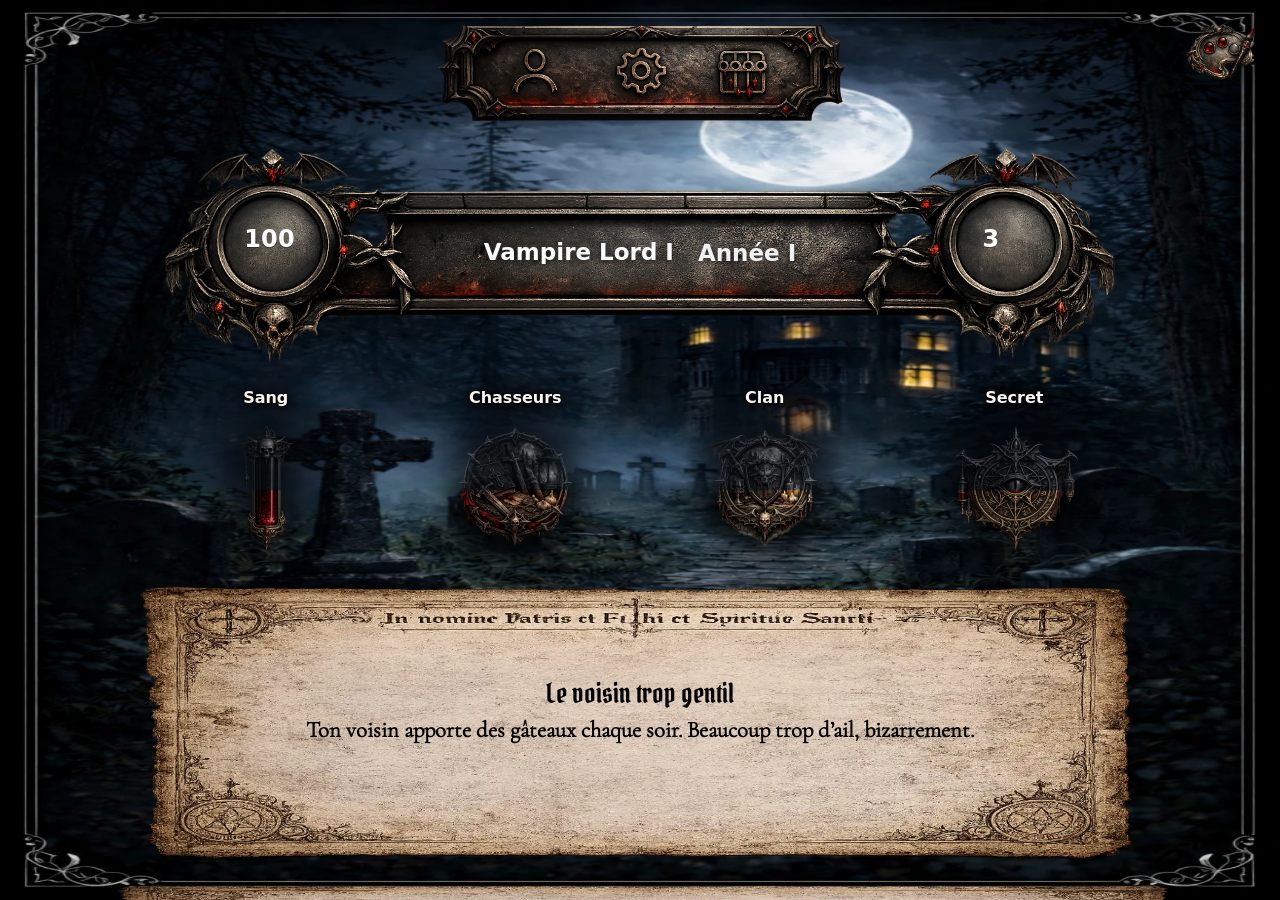
==== commit 64f40924: "1" ====
--- a/index.html
+++ b/index.html
@@ -2,7 +2,7 @@
 <html lang="fr">
 <head>
   <meta charset="UTF-8" />
-  <title>Vuniverse - Vampire Playable Ad</title>
+  <title>Vuniverse - Partie</title>
   <meta name="viewport" content="width=device-width, initial-scale=1" />
   <style>
 /* ==========================================================
@@ -2369,51 +2369,33 @@
   font-family: "MerriweatherExplorer", serif !important;
   color: #000 !important;
   font-weight: 800 !important;
-  line-height: 1.04 !important;
-
-  inset:
-    var(--vr-choice-inset-top)
-    auto
-    var(--vr-choice-inset-bottom)
-    50% !important;
-
-  width: var(--vr-choice-safe) !important;
-  max-width: var(--vr-choice-safe) !important;
-  margin: 0 !important;
-  padding: 0 !important;
-  transform: translateX(-50%) !important;
-
-  text-align: center !important;
-  overflow-wrap: break-word !important;
-  word-break: normal !important;
-  hyphens: auto !important;
-  text-wrap: balance !important;
+  line-height: 1.08 !important;
 }
 
 body.vr-body-game[data-universe="heaven_king"]{
   --vr-card-w: clamp(460px, 100vw, 1240px);
 
   --vr-game-gap: clamp(0px, 0.04svh, 1px);
-  --vr-stack-gap: clamp(4px, 0.40svh, 8px);
-  --vr-choices-gap: clamp(5px, 0.55svh, 10px);
+  --vr-stack-gap: clamp(0px, 0.10svh, 2px);
+  --vr-choices-gap: clamp(1px, 0.12svh, 2px);
 
   --vr-scn-h: clamp(150px, 19.2svh, 320px);
-  --vr-choice-h: clamp(124px, 15.8svh, 220px);
+  --vr-choice-h: clamp(112px, 15svh, 205px);
 
   --vr-scn-inset-top: 12%;
   --vr-scn-inset-right: 13%;
   --vr-scn-inset-bottom: 18%;
   --vr-scn-inset-left: 13%;
 
-  --vr-choice-inset-top: 14%;
-  --vr-choice-inset-right: 12%;
-  --vr-choice-inset-bottom: 14%;
-  --vr-choice-inset-left: 12%;
-  --vr-choice-safe: 66%;
+  --vr-choice-inset-top: 15%;
+  --vr-choice-inset-right: 10.5%;
+  --vr-choice-inset-bottom: 15%;
+  --vr-choice-inset-left: 10.5%;
+  --vr-choice-safe: 78%;
 
   --vr-font-scn-title: clamp(18px, 2.9vmin, 34px);
   --vr-font-scn-text:  clamp(14px, 2.35vmin, 26px);
-  --vr-font-choice:    clamp(19px, 3.05vmin, 31px);
+  --vr-font-choice:    clamp(19px, 3.0vmin, 32px);
 
   --vr-topbar-h: calc(clamp(56px, 11vw, 90px) + env(safe-area-inset-top) + 2px);
 
@@ -2743,15 +2725,15 @@
     --vr-identity-ty: 4px;
     --vr-hud-name-years-gap: 40px;
 
-    --vr-font-choice: clamp(14.5px, 3.55vw, 18.5px);
-    --vr-choice-h: clamp(98px, 12.8svh, 148px);
-    --vr-stack-gap: clamp(3px, 0.35svh, 6px);
-    --vr-choices-gap: clamp(4px, 0.45svh, 8px);
-    --vr-choice-safe: 62%;
-    --vr-choice-inset-top: 14%;
-    --vr-choice-inset-right: 11%;
-    --vr-choice-inset-bottom: 14%;
-    --vr-choice-inset-left: 11%;
+    --vr-font-choice: clamp(13px, 3.15vw, 17px);
+    --vr-choice-h: clamp(84px, 12.0svh, 128px);
+    --vr-stack-gap: 0px;
+    --vr-choices-gap: 0px;
+    --vr-choice-safe: 74%;
+    --vr-choice-inset-top: 16%;
+    --vr-choice-inset-right: 10%;
+    --vr-choice-inset-bottom: 16%;
+    --vr-choice-inset-left: 10%;
   }
 
   body.vr-body-game[data-universe="heaven_king"] .vr-hud-left{ left: 3% !important; width: 17.2% !important; }
@@ -2780,17 +2762,17 @@
 }
 
 /* HEAVEN ultra petit écran */
-@media (max-width: 390px) and (max-height: 740px){
+@media (max-width: 390px), (max-height: 740px){
   body.vr-body-game[data-universe="heaven_king"]{
-    --vr-font-choice: clamp(13px, 3.10vw, 16px);
-    --vr-choice-h: clamp(88px, 11.8svh, 130px);
-    --vr-stack-gap: clamp(2px, 0.25svh, 5px);
-    --vr-choices-gap: clamp(3px, 0.35svh, 6px);
-    --vr-choice-safe: 60%;
-    --vr-choice-inset-top: 14%;
-    --vr-choice-inset-right: 10.5%;
-    --vr-choice-inset-bottom: 14%;
-    --vr-choice-inset-left: 10.5%;
+    --vr-font-choice: clamp(12px, 2.95vw, 15px);
+    --vr-choice-h: clamp(80px, 11.2svh, 118px);
+    --vr-stack-gap: 0px;
+    --vr-choices-gap: 0px;
+    --vr-choice-safe: 72%;
+    --vr-choice-inset-top: 15%;
+    --vr-choice-inset-right: 9%;
+    --vr-choice-inset-bottom: 15%;
+    --vr-choice-inset-left: 9%;
   }
 }
 
@@ -3277,16 +3259,16 @@
   --vr-card-w: clamp(360px, 96vw, 820px);
 
   --vr-scn-h: clamp(156px, 20.4svh, 292px);
-  --vr-choice-h: clamp(100px, 12.8svh, 160px);
+  --vr-choice-h: clamp(86px, 11.4svh, 142px);
 
   --vr-game-gap: clamp(1px, 0.12svh, 3px);
-  --vr-stack-gap: clamp(4px, 0.40svh, 8px);
-  --vr-choices-gap: clamp(6px, 0.65svh, 12px);
-
-  --vr-choice-safe: 86%;
+  --vr-stack-gap: clamp(3px, 0.34svh, 8px);
+  --vr-choices-gap: clamp(4px, 0.46svh, 9px);
+
+  --vr-choice-safe: 84%;
   --vr-font-scn-title: clamp(16px, 2.3vmin, 26px);
   --vr-font-scn-text:  clamp(12px, 1.8vmin, 16px);
-  --vr-font-choice:    clamp(14px, 2.05vmin, 20px);
+  --vr-font-choice:    clamp(12px, 1.75vmin, 18px);
 
   --vr-topbar-h: calc(clamp(56px, 11vw, 90px) + env(safe-area-inset-top) + 8px);
 
@@ -3608,12 +3590,12 @@
 }
 
 body.vr-body-game[data-universe="mega_corp_ceo"] #view-game .vr-choice-label{
-  width: min(var(--vr-choice-safe), 680px) !important;
-  max-width: min(var(--vr-choice-safe), 680px) !important;
+  width: min(78%, 640px) !important;
+  max-width: min(78%, 640px) !important;
   margin: 0 auto !important;
   text-align: center !important;
-  font-size: var(--vr-font-choice) !important;
-  line-height: 1.10 !important;
+  font-size: clamp(11px, 1.5vw, 16px) !important;
+  line-height: 1.12 !important;
   font-weight: 600 !important;
   overflow-wrap: break-word !important;
   word-break: normal !important;
@@ -3677,9 +3659,9 @@
 
     --vr-card-w: clamp(320px, 96vw, 700px);
     --vr-scn-h: clamp(148px, 19.6svh, 230px);
-    --vr-choice-h: clamp(94px, 12.0svh, 132px);
-    --vr-choice-safe: 88%;
-    --vr-font-choice: clamp(12.8px, 3.0vw, 16.5px);
+    --vr-choice-h: clamp(82px, 11.0svh, 120px);
+    --vr-choice-safe: 82%;
+    --vr-font-choice: clamp(11.4px, 2.6vw, 14.8px);
   }
 
   body.vr-body-game[data-universe="mega_corp_ceo"] .vr-top-actions-game{ top: calc(12px + env(safe-area-inset-top)) !important; }
@@ -3701,25 +3683,25 @@
   }
 
   body.vr-body-game[data-universe="mega_corp_ceo"] #view-game .vr-choice-label{
-    width: min(var(--vr-choice-safe), 700px) !important;
-    max-width: min(var(--vr-choice-safe), 700px) !important;
-    font-size: var(--vr-font-choice) !important;
+    width: min(82%, 640px) !important;
+    max-width: min(82%, 640px) !important;
+    font-size: clamp(10.5px, 2.35vw, 13.5px) !important;
+    line-height: 1.10 !important;
+  }
+}
+
+@media (max-width: 390px), (max-height: 740px){
+  body.vr-body-game[data-universe="mega_corp_ceo"]{
+    --vr-choice-h: clamp(78px, 10.4svh, 112px);
+    --vr-font-choice: clamp(10.7px, 2.45vw, 13.8px);
+    --vr-choice-safe: 80%;
+  }
+
+  body.vr-body-game[data-universe="mega_corp_ceo"] #view-game .vr-choice-label{
+    width: min(84%, 640px) !important;
+    max-width: min(84%, 640px) !important;
+    font-size: clamp(10px, 2.25vw, 12.8px) !important;
     line-height: 1.08 !important;
-  }
-}
-
-@media (max-width: 390px) and (max-height: 740px){
-  body.vr-body-game[data-universe="mega_corp_ceo"]{
-    --vr-choice-h: clamp(86px, 11.2svh, 122px);
-    --vr-font-choice: clamp(11.8px, 2.75vw, 15px);
-    --vr-choice-safe: 86%;
-  }
-
-  body.vr-body-game[data-universe="mega_corp_ceo"] #view-game .vr-choice-label{
-    width: min(var(--vr-choice-safe), 700px) !important;
-    max-width: min(var(--vr-choice-safe), 700px) !important;
-    font-size: var(--vr-font-choice) !important;
-    line-height: 1.07 !important;
   }
 }
 
@@ -4317,9 +4299,9 @@
   --vr-choice-inset-left: 9%;
   --vr-choice-safe: 84%;
 
-  --vr-font-scn-title: clamp(20px, 3.2vmin, 38px);
-  --vr-font-scn-text:  clamp(17.5px, 2.9vmin, 31px);
-  --vr-font-choice:    clamp(18.5px, 3.05vmin, 33px);
+  --vr-font-scn-title: clamp(18px, 2.95vmin, 34px);
+  --vr-font-scn-text:  clamp(15.5px, 2.5vmin, 27px);
+  --vr-font-choice:    clamp(16px, 2.55vmin, 28px);
 
   --vr-topbar-h: calc(clamp(56px, 11vw, 90px) + env(safe-area-inset-top) + 8px);
 
@@ -4744,7 +4726,7 @@
     --vr-choice-inset-bottom: 15%;
     --vr-choice-inset-left: 8%;
 
-    --vr-font-choice: clamp(16px, 4.1vw, 21px);
+    --vr-font-choice: clamp(14.5px, 3.6vw, 18.5px);
   }
 
   body.vr-body-game[data-universe="vampire_lord"] .vr-top-actions-game{ top: calc(12px + env(safe-area-inset-top)) !important; }
@@ -4814,7 +4796,7 @@
 @media (max-width: 390px), (max-height: 740px){
   body.vr-body-game[data-universe="vampire_lord"]{
     --vr-choice-h: clamp(78px, 10.4svh, 116px);
-    --vr-font-choice: clamp(15px, 3.7vw, 19px);
+    --vr-font-choice: clamp(14px, 3.35vw, 17.5px);
     --vr-choice-safe: 80%;
     --vr-choice-inset-top: 14%;
     --vr-choice-inset-right: 7%;
@@ -5027,6 +5009,144 @@
 }
 
 
+/* =========================
+   MASTER RESPONSIVE TEXT + CARTOUCHES
+   À COLLER TOUT À LA FIN DU FICHIER
+   ========================= */
+
+body.vr-body-game[data-universe]{
+  --vr-frame-scale: 1;
+  --vr-typo-scale: 1;
+
+  --vr-title-lh: 1.08;
+  --vr-text-lh: 1.18;
+  --vr-choice-lh: 1.12;
+
+  --vr-hud-value-size: clamp(14px, 2.05vw, 24px);
+  --vr-hud-name-size: clamp(14px, 1.95vw, 23px);
+  --vr-hud-years-size: clamp(13px, 1.75vw, 18px);
+  --vr-gauge-label-size: clamp(12px, 1.55vw, 17px);
+}
+
+body.vr-body-game[data-universe] .vr-card-stack{
+  gap: calc(var(--vr-stack-gap) * var(--vr-frame-scale)) !important;
+}
+
+body.vr-body-game[data-universe] .vr-card-choices{
+  gap: calc(var(--vr-choices-gap) * var(--vr-frame-scale)) !important;
+}
+
+body.vr-body-game[data-universe] #view-game .vr-card-main{
+  min-height: calc(var(--vr-scn-h) * var(--vr-frame-scale)) !important;
+}
+
+body.vr-body-game[data-universe] #view-game .vr-choice-button{
+  min-height: calc(var(--vr-choice-h) * var(--vr-frame-scale)) !important;
+}
+
+body.vr-body-game[data-universe] #view-game .vr-card-title{
+  font-size: calc(var(--vr-font-scn-title) * var(--vr-typo-scale)) !important;
+  line-height: var(--vr-title-lh) !important;
+  text-wrap: balance !important;
+  overflow-wrap: break-word !important;
+  word-break: normal !important;
+  hyphens: auto !important;
+}
+
+body.vr-body-game[data-universe] #view-game .vr-card-text{
+  font-size: calc(var(--vr-font-scn-text) * var(--vr-typo-scale)) !important;
+  line-height: var(--vr-text-lh) !important;
+  overflow-wrap: break-word !important;
+  word-break: normal !important;
+  hyphens: auto !important;
+}
+
+body.vr-body-game[data-universe] #view-game .vr-choice-label{
+  font-size: calc(var(--vr-font-choice) * var(--vr-typo-scale)) !important;
+  line-height: var(--vr-choice-lh) !important;
+  text-wrap: balance !important;
+  overflow-wrap: break-word !important;
+  word-break: normal !important;
+  hyphens: auto !important;
+}
+
+body.vr-body-game[data-universe] .vr-hud-value{
+  font-size: var(--vr-hud-value-size) !important;
+}
+
+body.vr-body-game[data-universe] .vr-hud-name{
+  font-size: var(--vr-hud-name-size) !important;
+}
+
+body.vr-body-game[data-universe] .vr-hud-years{
+  font-size: var(--vr-hud-years-size) !important;
+}
+
+body.vr-body-game[data-universe] .vr-gauge-label{
+  font-size: var(--vr-gauge-label-size) !important;
+  line-height: 1.12 !important;
+}
+
+/* Tablette portrait :
+   le texte ET les cartouches grandissent ensemble */
+@media (orientation: portrait) and (min-width: 600px) and (max-width: 1100px){
+  body.vr-body-game[data-universe="hell_king"]{
+    --vr-frame-scale: 1.06;
+    --vr-typo-scale: 1.14;
+    --vr-hud-value-size: clamp(16px, 2.35vw, 28px);
+    --vr-hud-name-size: clamp(16px, 2.25vw, 28px);
+    --vr-hud-years-size: clamp(13px, 1.85vw, 18px);
+    --vr-gauge-label-size: clamp(12.5px, 1.7vw, 18px);
+  }
+
+  body.vr-body-game[data-universe="heaven_king"]{
+    --vr-frame-scale: 1.04;
+    --vr-typo-scale: 1.12;
+    --vr-hud-value-size: clamp(16px, 2.35vw, 28px);
+    --vr-hud-name-size: clamp(16px, 2.25vw, 28px);
+    --vr-hud-years-size: clamp(13px, 1.85vw, 18px);
+    --vr-gauge-label-size: clamp(12.5px, 1.7vw, 18px);
+  }
+
+  body.vr-body-game[data-universe="mega_corp_ceo"]{
+    --vr-frame-scale: 1.10;
+    --vr-typo-scale: 1.30;
+    --vr-hud-value-size: clamp(18px, 2.55vw, 30px);
+    --vr-hud-name-size: clamp(17px, 2.35vw, 28px);
+    --vr-hud-years-size: clamp(15px, 2.05vw, 24px);
+    --vr-gauge-label-size: clamp(13px, 1.65vw, 18px);
+  }
+
+  body.vr-body-game[data-universe="new_world_explorer"]{
+    --vr-frame-scale: 1.00;
+    --vr-typo-scale: 1.04;
+    --vr-hud-value-size: clamp(16px, 2.35vw, 28px);
+    --vr-hud-name-size: clamp(16px, 2.25vw, 28px);
+    --vr-hud-years-size: clamp(13px, 1.85vw, 18px);
+    --vr-gauge-label-size: clamp(12.5px, 1.7vw, 18px);
+  }
+
+  body.vr-body-game[data-universe="western_president"]{
+    --vr-frame-scale: 1.04;
+    --vr-typo-scale: 1.10;
+    --vr-hud-value-size: clamp(16px, 2.35vw, 28px);
+    --vr-hud-name-size: clamp(16px, 2.25vw, 28px);
+    --vr-hud-years-size: clamp(14px, 1.95vw, 22px);
+    --vr-gauge-label-size: clamp(12.5px, 1.7vw, 18px);
+  }
+
+  body.vr-body-game[data-universe="vampire_lord"]{
+    --vr-frame-scale: 1.08;
+    --vr-typo-scale: 1.18;
+    --vr-hud-value-size: clamp(16px, 2.35vw, 28px);
+    --vr-hud-name-size: clamp(16px, 2.25vw, 28px);
+    --vr-hud-years-size: clamp(13px, 1.85vw, 18px);
+    --vr-gauge-label-size: clamp(12.5px, 1.7vw, 18px);
+  }
+}
+
+
+
 /* ==========================================================
    ADAPTATION FINALE — BASE DE RÉFÉRENCE = 412x914
    - le CSS existant reste la référence
@@ -5156,24 +5276,24 @@
    ========================================================== */
 @media (max-width: 390px), (max-height: 740px){
   body.vr-body-game[data-universe]{
-    --vr-fit-ui: 0.93;
-    --vr-fit-hud: 0.94;
-    --vr-fit-gauge: 0.90;
-    --vr-fit-frame: 0.89;
-    --vr-fit-type: 0.91;
-    --vr-fit-gap: 0.86;
+    --vr-fit-ui: 0.94;
+    --vr-fit-hud: 0.95;
+    --vr-fit-gauge: 0.92;
+    --vr-fit-frame: 0.92;
+    --vr-fit-type: 0.93;
+    --vr-fit-gap: 0.88;
     --vr-fit-namegap: 0.88;
   }
 }
 
 @media (max-width: 360px), (max-height: 620px){
   body.vr-body-game[data-universe]{
-    --vr-fit-ui: 0.87;
-    --vr-fit-hud: 0.89;
-    --vr-fit-gauge: 0.84;
-    --vr-fit-frame: 0.83;
-    --vr-fit-type: 0.86;
-    --vr-fit-gap: 0.80;
+    --vr-fit-ui: 0.88;
+    --vr-fit-hud: 0.90;
+    --vr-fit-gauge: 0.86;
+    --vr-fit-frame: 0.86;
+    --vr-fit-type: 0.89;
+    --vr-fit-gap: 0.82;
     --vr-fit-namegap: 0.82;
   }
 }
@@ -5186,13 +5306,13 @@
    ========================================================== */
 @media (orientation: portrait) and (min-width: 600px) and (max-width: 1100px){
   body.vr-body-game[data-universe]{
-    --vr-fit-ui: 0.84;
-    --vr-fit-hud: 0.82;
-    --vr-fit-gauge: 0.82;
-    --vr-fit-frame: 0.79;
-    --vr-fit-type: 0.86;
-    --vr-fit-gap: 0.78;
-    --vr-fit-namegap: 0.80;
+    --vr-fit-ui: 0.86;
+    --vr-fit-hud: 0.84;
+    --vr-fit-gauge: 0.84;
+    --vr-fit-frame: 0.82;
+    --vr-fit-type: 0.88;
+    --vr-fit-gap: 0.80;
+    --vr-fit-namegap: 0.82;
   }
 }
 
@@ -5202,226 +5322,6090 @@
    ========================================================== */
 @media (orientation: portrait) and (min-width: 481px) and (max-width: 699px){
   body.vr-body-game[data-universe]{
-    --vr-fit-ui: 0.93;
-    --vr-fit-hud: 0.93;
-    --vr-fit-gauge: 0.93;
-    --vr-fit-frame: 0.92;
-    --vr-fit-type: 0.94;
-    --vr-fit-gap: 0.90;
-    --vr-fit-namegap: 0.93;
-  }
-}
-
-@media (min-width: 1101px) and (min-height: 760px){
-  body.vr-body-game[data-universe]{
-    --vr-fit-ui: 1.03;
-    --vr-fit-hud: 1.05;
-    --vr-fit-gauge: 1.06;
-    --vr-fit-frame: 1.05;
-    --vr-fit-type: 1.06;
-    --vr-fit-gap: 1.04;
-    --vr-fit-namegap: 1.03;
-  }
-}
-
-@media (min-width: 1500px) and (min-height: 900px){
-  body.vr-body-game[data-universe]{
-    --vr-fit-ui: 1.08;
-    --vr-fit-hud: 1.10;
-    --vr-fit-gauge: 1.12;
-    --vr-fit-frame: 1.11;
-    --vr-fit-type: 1.12;
-    --vr-fit-gap: 1.08;
-    --vr-fit-namegap: 1.06;
-  }
-}
-
-
-/* ==========================================================
-   ADS OVERRIDES — VAMPIRE INLINE ONLY
-   ========================================================== */
-body.vr-body-game[data-universe="vampire_lord"]{
-  --vr-gauge-size: clamp(78px, 12vw, 122px);
-  --vr-card-w: clamp(320px, 92vw, 760px);
-  --vr-scn-h: clamp(176px, 24svh, 280px);
-  --vr-choice-h: clamp(92px, 12svh, 126px);
-  --vr-stack-gap: 12px;
-  --vr-choices-gap: 10px;
-  --vr-choice-safe: 84%;
-  --vr-choice-inset-top: 18%;
-  --vr-choice-inset-right: 9%;
-  --vr-choice-inset-bottom: 18%;
-  --vr-choice-inset-left: 9%;
-  --vr-font-choice: clamp(16px, 2.8vmin, 24px);
-}
-body.vr-body-game{ overflow-x:hidden !important; overflow-y:auto !important; }
-body.vr-body-game .vr-main{ padding-top: max(88px, calc(86px + env(safe-area-inset-top))) !important; padding-bottom: max(18px, env(safe-area-inset-bottom)) !important; }
-body.vr-body-game #view-game{ min-height: 100svh !important; }
-#btn-customize,
-.vr-top-actions-game .vr-icon-button:nth-child(2),
-.vr-top-actions-game .vr-icon-button:nth-child(3){ pointer-events:none; }
-.vr-ads-copy{ width:min(92vw, 860px); margin:0 auto 10px; text-align:center; color:#fff5f7; text-shadow:0 2px 10px rgba(0,0,0,.55); }
-.vr-ads-kicker{ display:inline-flex; align-items:center; gap:8px; margin-bottom:8px; padding:8px 14px; border-radius:999px; background:rgba(12,10,16,.42); border:1px solid rgba(255,255,255,.12); backdrop-filter:blur(6px); }
-.vr-ads-title{ margin:0 0 6px; font-size:clamp(20px, 4vw, 34px); font-weight:900; }
-.vr-ads-text{ margin:0 auto; max-width:62ch; font-size:clamp(13px, 2.2vw, 16px); line-height:1.45; }
-.vr-ads-footer{ width:min(92vw, 860px); margin:12px auto 0; display:flex; gap:10px; justify-content:center; flex-wrap:wrap; }
-.vr-ads-cta{ display:inline-flex; align-items:center; justify-content:center; min-height:48px; padding:0 18px; border-radius:999px; text-decoration:none; font-weight:900; color:#fff; background:linear-gradient(135deg, rgba(190,32,80,.96), rgba(89,20,121,.96)); box-shadow:0 16px 26px rgba(0,0,0,.24); }
-.vr-ads-note{ display:flex; align-items:center; justify-content:center; min-height:48px; padding:0 18px; border-radius:999px; background:rgba(12,10,16,.42); border:1px solid rgba(255,255,255,.12); color:#fff5f7; font-weight:800; }
-#ending-revive-btn{ display:none !important; }
-#ending-return-btn{ display:inline-flex !important; }
-@media (max-width: 640px){ .vr-ads-footer{ width:min(94vw, 560px); } .vr-ads-cta, .vr-ads-note{ width:100%; } }
-
+    --vr-fit-ui: 0.94;
+    --vr-fit-hud: 0.94;
+    --vr-fit-gauge: 0.94;
+    --vr-fit-frame: 0.93;
+    --vr-fit-type: 0.95;
+    --vr-fit-gap: 0.92;
+    --vr-fit-namegap: 0.94;
+  }
+}
   </style>
+
+<style>
+  html, body.vr-body-game {
+    background: #fff !important;
+    overflow: hidden !important;
+    height: 100% !important;
+  }
+  :root { --vr-bg: #fff !important; }
+  body.vr-body-game .vr-nav-locked { cursor: default !important; }
+</style>
+
 </head>
 <body class="vr-body vr-body-game" data-page="game" data-universe="vampire_lord">
 
-  <a class="vr-icon-button" href="index.html" aria-label="Accueil" style="position:fixed; top:calc(10px + env(safe-area-inset-top)); left:14px; z-index:100002; pointer-events:auto;">
+
+  <a class="vr-icon-button" href="index.html" aria-label="Accueil"
+     style="position:fixed; top:calc(10px + env(safe-area-inset-top)); left:14px; z-index:100002; pointer-events:auto;">
     <img class="vr-top-icon" src="assets/img/ui/btn_home.webp" alt="Accueil" draggable="false" />
   </a>
 
-  <button id="btn-customize" class="vr-icon-button" type="button" aria-label="Personnalisation" style="position:fixed; top:calc(10px + env(safe-area-inset-top)); right:14px; z-index:100002; pointer-events:none;">
+  <button id="btn-customize" class="vr-icon-button" type="button" aria-label="" data-i18n-aria="game.customize.aria"
+     style="position:fixed; top:calc(10px + env(safe-area-inset-top)); right:14px; z-index:100002; pointer-events:auto;">
     <img class="vr-top-icon" src="assets/img/ui/btn_customize.svg" alt="" draggable="false" />
   </button>
 
   <div class="vr-top-actions vr-top-actions-game" aria-label="Top actions">
-    <a class="vr-icon-button" href="#" aria-label="Profil"><img class="vr-top-icon" src="assets/img/ui/btn_profile.webp" alt="" draggable="false" /></a>
-    <a class="vr-icon-button" href="#" aria-label="Paramètres"><img class="vr-top-icon" src="assets/img/ui/btn_settings.webp" alt="" draggable="false" /></a>
-    <a class="vr-icon-button" href="#" aria-label="Boutique"><img class="vr-top-icon" src="assets/img/ui/btn_shop.webp" alt="" draggable="false" /></a>
+    <a class="vr-icon-button" href="profile.html" aria-label="Profil">
+      <img class="vr-top-icon" src="assets/img/ui/btn_profile.webp" alt="" draggable="false" />
+    </a>
+
+    <a class="vr-icon-button" href="settings.html" aria-label="Paramètres">
+      <img class="vr-top-icon" src="assets/img/ui/btn_settings.webp" alt="" draggable="false" />
+    </a>
+
+    <a class="vr-icon-button" href="shop.html" aria-label="Boutique">
+      <img class="vr-top-icon" src="assets/img/ui/btn_shop.webp" alt="" draggable="false" />
+    </a>
   </div>
 
   <main class="vr-main">
-    <section id="view-game" class="vr-view vr-view-active vr-bg-vampire_lord">
-      <div class="vr-ads-copy">
-        <div class="vr-ads-kicker">Playable Ads • Univers Vampire</div>
-        <h1 class="vr-ads-title">Le vrai squelette de jeu, version ads vampire.</h1>
-        <p class="vr-ads-text">Cette page embarque le HTML du jeu, le CSS global inline, le bloc vampire inline, le bloc de fin, et une logique ads dédiée avec 4 scènes fixes et humoristiques.</p>
+    <section id="view-game" class="vr-view vr-view-active">
+
+      <div class="vr-game-header">
+        <h2 class="vr-section-title" data-i18n="game.title"></h2>
+        <p class="vr-main-text" data-i18n="game.subtitle"></p>
       </div>
 
-      <div class="vr-game-header">
-        <h2 class="vr-section-title">Vampire Lord</h2>
-        <p class="vr-main-text">Mini campagne jouable en 4 scènes.</p>
-      </div>
-
       <div class="vr-hud" aria-label="HUD">
-        <div class="vr-hud-left"><div class="vr-hud-item"><button id="btn-vcoins" type="button" class="vr-hud-icon-btn" aria-label="VCoins"><img class="vr-hud-icon" src="assets/img/ui/vcoins.webp" alt="" draggable="false" /></button><span class="vr-hud-value" id="meta-coins">450</span></div></div>
-        <div class="vr-hud-center"><div class="vr-hud-identity"><span class="vr-hud-name" id="meta-king-name">Comte Draculol</span><span class="vr-hud-years" id="meta-years">Âge : 907</span></div></div>
-        <div class="vr-hud-right"><div class="vr-hud-item"><button id="btn-jeton" type="button" class="vr-hud-icon-btn" aria-label="Jeton"><img class="vr-hud-icon" src="assets/img/ui/jeton.webp" alt="" draggable="false" /></button><span class="vr-hud-value" id="meta-tokens">3</span></div></div>
-      </div>
-
-      <div class="vr-gauges-row" id="vr-gauges-row">
-        <div class="vr-gauge"><span class="vr-gauge-label">Charme</span><span class="vr-gauge-value"><span class="vr-gauge-val" id="gauge-val-0">50%</span><span class="vr-gauge-delta" id="gauge-delta-0"></span></span><div class="vr-gauge-frame"><div class="vr-gauge-preview"></div><div class="vr-gauge-fill" id="gauge-fill-0"></div></div></div>
-        <div class="vr-gauge"><span class="vr-gauge-label">Mystère</span><span class="vr-gauge-value"><span class="vr-gauge-val" id="gauge-val-1">50%</span><span class="vr-gauge-delta" id="gauge-delta-1"></span></span><div class="vr-gauge-frame"><div class="vr-gauge-preview"></div><div class="vr-gauge-fill" id="gauge-fill-1"></div></div></div>
-        <div class="vr-gauge"><span class="vr-gauge-label">Drama</span><span class="vr-gauge-value"><span class="vr-gauge-val" id="gauge-val-2">50%</span><span class="vr-gauge-delta" id="gauge-delta-2"></span></span><div class="vr-gauge-frame"><div class="vr-gauge-preview"></div><div class="vr-gauge-fill" id="gauge-fill-2"></div></div></div>
-        <div class="vr-gauge"><span class="vr-gauge-label">Réputation</span><span class="vr-gauge-value"><span class="vr-gauge-val" id="gauge-val-3">50%</span><span class="vr-gauge-delta" id="gauge-delta-3"></span></span><div class="vr-gauge-frame"><div class="vr-gauge-preview"></div><div class="vr-gauge-fill" id="gauge-fill-3"></div></div></div>
-      </div>
-
-      <div class="vr-card-container">
-        <div class="vr-card-stack">
-          <div class="vr-card-main vr-card-main-compact" id="vr-card-main"><h3 class="vr-card-title" id="card-title"></h3><p class="vr-card-text" id="card-text"></p></div>
-          <div class="vr-card-choices vr-card-choices-bottom">
-            <button class="vr-choice-button" data-choice="A" type="button"><span class="vr-choice-label" id="choice-A"></span></button>
-            <button class="vr-choice-button" data-choice="B" type="button"><span class="vr-choice-label" id="choice-B"></span></button>
+        <div class="vr-hud-left">
+          <div class="vr-hud-item">
+            <button id="btn-vcoins" type="button"
+                    class="vr-hud-icon-btn"
+                    aria-label="VCoins"
+                    aria-haspopup="dialog"
+                    aria-controls="vr-coins-popup">
+            
+            </button>
+            <span class="vr-hud-value" id="meta-coins">0</span>
+          </div>
+        </div>
+
+        <div class="vr-hud-center">
+          <div class="vr-hud-identity">
+            <span class="vr-hud-name" id="meta-king-name">—</span>
+            <span class="vr-hud-years" id="meta-years">0</span>
+          </div>
+        </div>
+
+        <div class="vr-hud-right">
+          <div class="vr-hud-item">
+            <button id="btn-jeton" type="button"
+                    class="vr-hud-icon-btn"
+                    aria-label="Jeton"
+                    aria-haspopup="dialog"
+                    aria-controls="vr-token-popup">
+             
+            </button>
+            <span class="vr-hud-value" id="meta-tokens">0</span>
           </div>
         </div>
       </div>
 
-      <div class="vr-ads-footer">
-        <a class="vr-ads-cta" href="game.html">Jouer au vrai jeu</a>
-        <div class="vr-ads-note" id="ads-status">4 scènes fixes • 100% vampire • 0 userdata</div>
+      <!-- ✅ JAUGES : label + % + delta + frame -->
+      <div class="vr-gauges-row" id="vr-gauges-row">
+        <div class="vr-gauge">
+          <span class="vr-gauge-label"></span>
+          <span class="vr-gauge-value">
+            <span class="vr-gauge-val">0%</span>
+            <span class="vr-gauge-delta"></span>
+          </span>
+          <div class="vr-gauge-frame">
+            <div class="vr-gauge-preview"></div>
+            <div class="vr-gauge-fill"></div>
+          </div>
+        </div>
+
+        <div class="vr-gauge">
+          <span class="vr-gauge-label"></span>
+          <span class="vr-gauge-value">
+            <span class="vr-gauge-val">0%</span>
+            <span class="vr-gauge-delta"></span>
+          </span>
+          <div class="vr-gauge-frame">
+            <div class="vr-gauge-preview"></div>
+            <div class="vr-gauge-fill"></div>
+          </div>
+        </div>
+
+        <div class="vr-gauge">
+          <span class="vr-gauge-label"></span>
+          <span class="vr-gauge-value">
+            <span class="vr-gauge-val">0%</span>
+            <span class="vr-gauge-delta"></span>
+          </span>
+          <div class="vr-gauge-frame">
+            <div class="vr-gauge-preview"></div>
+            <div class="vr-gauge-fill"></div>
+          </div>
+        </div>
+
+        <div class="vr-gauge">
+          <span class="vr-gauge-label"></span>
+          <span class="vr-gauge-value">
+            <span class="vr-gauge-val">0%</span>
+            <span class="vr-gauge-delta"></span>
+          </span>
+          <div class="vr-gauge-frame">
+            <div class="vr-gauge-preview"></div>
+            <div class="vr-gauge-fill"></div>
+          </div>
+        </div>
+      </div>
+
+      <div class="vr-card-container">
+        <div class="vr-card-stack">
+
+          <div class="vr-card-main vr-card-main-compact" id="vr-card-main">
+            <h3 class="vr-card-title" id="card-title"></h3>
+            <p class="vr-card-text" id="card-text"></p>
+          </div>
+
+          <div class="vr-card-choices vr-card-choices-bottom">
+            <button class="vr-choice-button" data-choice="A" type="button">
+              <span class="vr-choice-label" id="choice-A"></span>
+            </button>
+            <button class="vr-choice-button" data-choice="B" type="button">
+              <span class="vr-choice-label" id="choice-B"></span>
+            </button>
+            <button class="vr-choice-button" data-choice="C" type="button">
+              <span class="vr-choice-label" id="choice-C"></span>
+            </button>
+          </div>
+
+        </div>
+      </div>
+
+      <div class="vr-popup" id="vr-token-popup" role="dialog" aria-modal="true" aria-hidden="true" inert>
+        <div class="vr-popup-inner">
+          <div class="vr-token-view" data-token-view="menu">
+            <h3 class="vr-popup-title" data-i18n="token.popup.title"></h3>
+
+            <button class="vr-card vr-token-card vr-token-card-big" type="button" data-token-action="adtoken">
+              <div class="vr-card-content">
+                <h4 class="vr-card-title" data-i18n="token.popup.ad.title"></h4>
+                <p class="vr-card-text" data-i18n="token.popup.ad.text"></p>
+              </div>
+            </button>
+
+            <!-- ✅ VOIR LES EFFETS (même style/couleur que les autres) -->
+            <button class="vr-card vr-token-card" type="button" data-token-action="peek15">
+              <div class="vr-card-content">
+                <h4 class="vr-card-title" data-i18n="token.popup.peek.title"></h4>
+                <p class="vr-card-text" data-i18n="token.popup.peek.text"></p>
+              </div>
+            </button>
+
+            <button class="vr-card vr-token-card" type="button" data-token-action="gauge50">
+              <div class="vr-card-content">
+                <h4 class="vr-card-title" data-i18n="token.popup.gauge50.title"></h4>
+                <p class="vr-card-text" data-i18n="token.popup.gauge50.text"></p>
+              </div>
+            </button>
+
+            <button class="vr-card vr-token-card" type="button" data-token-action="back3">
+              <div class="vr-card-content">
+                <h4 class="vr-card-title" data-i18n="token.popup.back3.title"></h4>
+                <p class="vr-card-text" data-i18n="token.popup.back3.text"></p>
+              </div>
+            </button>
+
+            <button class="vr-token-close-plain" type="button" data-token-action="close">
+              <span data-i18n="common.cancel"></span>
+            </button>
+          </div>
+        </div>
+      </div>
+
+      <div class="vr-popup" id="vr-coins-popup" role="dialog" aria-modal="true" aria-hidden="true" inert>
+        <div class="vr-popup-inner">
+          <div class="vr-token-view" data-coins-view="menu">
+            <h3 class="vr-popup-title" data-i18n="coins.popup.title"></h3>
+
+            <button class="vr-card vr-token-card vr-token-card-big" type="button" data-coins-action="adcoins">
+              <div class="vr-card-content">
+                <h4 class="vr-card-title" data-i18n="coins.popup.ad.title"></h4>
+                <p class="vr-card-text" data-i18n="coins.popup.ad.text"></p>
+              </div>
+            </button>
+
+            <button class="vr-card vr-token-card" type="button" data-coins-action="open_shop">
+              <div class="vr-card-content">
+                <h4 class="vr-card-title" data-i18n="coins.popup.shop.title"></h4>
+                <p class="vr-card-text" data-i18n="coins.popup.shop.text"></p>
+              </div>
+            </button>
+
+            <button class="vr-card vr-token-card" type="button" data-coins-action="close">
+              <div class="vr-card-content">
+                <h4 class="vr-card-title" data-i18n="common.cancel"></h4>
+                <p class="vr-card-text" data-i18n="coins.popup.close.text"></p>
+              </div>
+            </button>
+          </div>
+        </div>
+      </div>
+
+      <div class="vr-token-gauge-overlay" id="vr-token-gauge-overlay" aria-hidden="true" inert>
+        <div class="vr-token-gauge-card" role="dialog" aria-modal="true" aria-label="Choisir une jauge">
+          <h3 class="vr-popup-title" data-i18n="token.popup.pickGauge.title"></h3>
+          <p class="vr-card-text" style="text-align:center" data-i18n="token.popup.pickGauge.text"></p>
+
+          <button id="btn-cancel-gauge-select" class="vr-card vr-token-card" type="button">
+            <div class="vr-card-content">
+              <h4 class="vr-card-title" data-i18n="common.cancel"></h4>
+              <p class="vr-card-text" data-i18n="token.popup.close.text"></p>
+            </div>
+          </button>
+        </div>
+      </div>
+
+      <div class="vr-popup" id="vr-customize-popup" role="dialog" aria-modal="true" aria-hidden="true" inert>
+        <div class="vr-popup-inner">
+          <div class="vr-token-view" data-customize-view="menu">
+            <h3 class="vr-popup-title" data-i18n="game.customize.title">Personnalisation</h3>
+            <div id="vr-customize-content"></div>
+
+            <button class="vr-card vr-token-card" type="button" data-customize-action="close">
+              <div class="vr-card-content">
+                <h4 class="vr-card-title" data-i18n="common.close">Fermer</h4>
+                <p class="vr-card-text" data-i18n="game.customize.close_text">Revenir à la partie</p>
+              </div>
+            </button>
+          </div>
+        </div>
       </div>
 
       <div class="vr-ending-overlay" id="vr-ending-overlay" aria-hidden="true">
         <div class="vr-ending-card" role="dialog" aria-modal="true">
           <h3 class="vr-ending-title" id="ending-title"></h3>
           <p class="vr-ending-text" id="ending-text"></p>
-          <button id="ending-restart-btn" class="vr-choice-button" type="button"><span>Rejouer la nuit</span></button>
-          <button id="ending-revive-btn" class="vr-choice-button" type="button"><span>Relancer</span></button>
-          <a id="ending-return-btn" class="vr-choice-button" href="game.html"><span>Aller sur le jeu complet</span></a>
+
+          <button id="ending-restart-btn" class="vr-choice-button" type="button">
+            <span data-i18n="game.restart"></span>
+          </button>
+
+          <button id="ending-revive-btn" class="vr-choice-button" type="button">
+            <span data-i18n="game.revive"></span>
+          </button>
+
+          <button id="ending-return-btn" class="vr-choice-button" type="button">
+            <span data-i18n="game.return"></span>
+          </button>
         </div>
       </div>
+
+      <div class="vr-popup" id="vr-revive-popup" role="dialog" aria-modal="true" aria-hidden="true" inert>
+        <div class="vr-popup-inner">
+          <div class="vr-token-view" data-revive-view="menu">
+            <h3 class="vr-popup-title" data-i18n="revive.popup.title"></h3>
+            <p class="vr-card-text" style="text-align:center" data-i18n="revive.popup.text"></p>
+
+            <button class="vr-card vr-token-card" type="button" data-revive-action="token">
+              <div class="vr-card-content">
+                <h4 class="vr-card-title" data-i18n="revive.popup.use_token.title"></h4>
+                <p class="vr-card-text" data-i18n="revive.popup.use_token.text"></p>
+              </div>
+            </button>
+
+            <button class="vr-card vr-token-card vr-token-card-big" type="button" data-revive-action="ad">
+              <div class="vr-card-content">
+                <h4 class="vr-card-title" data-i18n="revive.popup.use_ad.title"></h4>
+                <p class="vr-card-text" data-i18n="revive.popup.use_ad.text"></p>
+              </div>
+            </button>
+
+            <button class="vr-card vr-token-card" type="button" data-revive-action="cancel">
+              <div class="vr-card-content">
+                <h4 class="vr-card-title" data-i18n="common.cancel"></h4>
+                <p class="vr-card-text" data-i18n="revive.popup.cancel.text"></p>
+              </div>
+            </button>
+          </div>
+        </div>
+      </div>
+
     </section>
   </main>
 
-  <script>
-    (function () {
-      const scenes = [
-        { title: "Réveil dans le cercueil premium", text: "Minuit pile. Ton cercueil intelligent t'annonce : 'Aujourd'hui, objectif sentimental'. Dommage, il a aussi lancé une playlist intitulée Fiscalité & Larmes, très peu sexy pour un premier date.", choices: { A: { label: "Sortir du cercueil dans un nuage violet théâtral", effects: [15, -5, 10], log: "Tu apparais comme une star gothique qui a trop aimé la machine à fumée." }, B: { label: "Ramper discrètement comme une chauve-souris en costard", effects: [0, 15, -5], log: "Très pro. Très sombre. Très RH de la nuit." } } },
-        { title: "Cocktail suspect au Plasma Joyeux", text: "Le serveur recommande la spécialité de la maison : un mocktail ail-fermenté-betterave. Ton date trouve ça 'audacieux'. Toi, tu trouves ça juridiquement agressif.", choices: { A: { label: "Prétendre que l'ail est une note parfumée post-ironie", effects: [10, 0, 10], log: "Tu mens avec une assurance de noble immortel qui a déjà survécu à pire." }, B: { label: "Commander un Bloody Berry deluxe en gardant ton calme", effects: [5, 10, 0], log: "Rouge, chic, opaque. Exactement comme ta vie sentimentale." } } },
-        { title: "Selfie interdit avant l'aube", text: "Ton date veut une photo. Problème : tu n'apparais pas bien, sauf quand la cape prend toute la lumière et ton ego tout l'espace.", choices: { A: { label: "Poser avec la cape en mode ventilateur dramatique", effects: [15, -5, 5], log: "Le selfie montre 80% de tissu, 20% de mystère et 100% de panache." }, B: { label: "Lancer un brouillard mystique et appeler ça un filtre premium", effects: [0, 15, 5], log: "La photo devient abstraite. Ton date dit que c'est 'très galerie contemporaine'." } } },
-        { title: "Audit solaire imminent", text: "L'aube approche. Encore quelques secondes avant d'être transformé en chips aristocratique. Il faut finir sur une note mémorable.", choices: { A: { label: "Inviter ton date dans un carrosse imaginaire Vuniverse", effects: [20, -10, 10], log: "Tu ouvres une portière invisible avec une confiance terrifiante." }, B: { label: "Offrir une rose noire et disparaître avant les UV", effects: [5, 20, 0], log: "Élégant. Propre. Zéro preuve exploitable par la police." } } }
-      ];
-      const initial = () => ({ step: 0, stats: [50, 50, 50, 50], years: 907, coins: 450, tokens: 3 });
-      let state = initial();
-      const titleEl = document.getElementById('card-title');
-      const textEl = document.getElementById('card-text');
-      const choiceA = document.getElementById('choice-A');
-      const choiceB = document.getElementById('choice-B');
-      const statusEl = document.getElementById('ads-status');
-      const overlay = document.getElementById('vr-ending-overlay');
-      const endingTitle = document.getElementById('ending-title');
-      const endingText = document.getElementById('ending-text');
-      const restartBtn = document.getElementById('ending-restart-btn');
-      function clamp(v) { return Math.max(0, Math.min(100, Math.round(v))); }
-      function computeReputation() { state.stats[3] = clamp((state.stats[0] + state.stats[1] + state.stats[2]) / 3); }
-      function applyGauge(index, value, delta) {
-        const fill = document.getElementById(`gauge-fill-${index}`);
-        fill.style.setProperty('--vr-pct', `${value}%`);
-        fill.style.clipPath = `inset(${100 - value}% 0 0 0)`;
-        document.getElementById(`gauge-val-${index}`).textContent = `${value}%`;
-        const deltaEl = document.getElementById(`gauge-delta-${index}`);
-        deltaEl.textContent = delta > 0 ? `+${delta}` : delta < 0 ? `${delta}` : '';
-        deltaEl.style.color = delta > 0 ? '#8ff7c8' : delta < 0 ? '#ff9a9a' : 'inherit';
-      }
-      function renderStats(lastDelta) {
-        computeReputation();
-        state.stats.forEach((value, index) => applyGauge(index, value, lastDelta ? (lastDelta[index] || 0) : 0));
-        document.getElementById('meta-years').textContent = `Âge : ${state.years}`;
-        document.getElementById('meta-coins').textContent = state.coins;
-        document.getElementById('meta-tokens').textContent = state.tokens;
-      }
-      function renderScene() {
-        if (state.step >= scenes.length) {
-          const rep = state.stats[3];
-          overlay.classList.add('vr-ending-visible');
-          overlay.setAttribute('aria-hidden', 'false');
-          if (rep >= 72) {
-            endingTitle.textContent = 'Fin : Prince de la nuit premium';
-            endingText.textContent = 'Tu sors du rendez-vous avec une réputation impeccable, une cape virale et probablement un spin-off romantique sur Vuniverse.';
-          } else {
-            endingTitle.textContent = 'Fin : Gentleman légèrement croustillant';
-            endingText.textContent = 'Le rendez-vous n'était pas perdu, mais l'aube a rappelé que séduire sous SPF 0 reste une discipline exigeante.';
-          }
-          statusEl.textContent = `Partie terminée • Réputation finale ${state.stats[3]}%`;
+<script>
+(function(){
+  "use strict";
+
+  try { localStorage.setItem("vrealms_universe", "vampire_lord"); } catch (_) {}
+  try {
+    if (!localStorage.getItem("vuniverse_lang")) localStorage.setItem("vuniverse_lang", "fr");
+    if (!localStorage.getItem("vrealms_lang")) localStorage.setItem("vrealms_lang", "fr");
+  } catch (_) {}
+
+  const EMBEDDED = {"config": {"id": "vampire_lord", "gauges": [{"id": "blood", "label_fr": "Sang", "label_en": "Blood", "label_de": "Blut", "label_es": "Sangre", "label_pt": "Sangue", "label_ptbr": "Sangue", "label_ko": "피", "label_ja": "血", "label_id": "Darah"}, {"id": "hunters", "label_fr": "Chasseurs", "label_en": "Hunters", "label_de": "Jäger", "label_es": "Cazadores", "label_pt": "Caçadores", "label_ptbr": "Caçadores", "label_ko": "사냥꾼", "label_ja": "狩人", "label_id": "Pemburu"}, {"id": "clan", "label_fr": "Clan", "label_en": "Clan", "label_de": "Clan", "label_es": "Clan", "label_pt": "Clã", "label_ptbr": "Clã", "label_ko": "클랜", "label_ja": "一族", "label_id": "Klan"}, {"id": "secret", "label_fr": "Secret", "label_en": "Secret", "label_de": "Geheimnis", "label_es": "Secreto", "label_pt": "Segredo", "label_ptbr": "Segredo", "label_ko": "비밀", "label_ja": "秘密", "label_id": "Rahasia"}], "initialGauges": {"blood": 50, "hunters": 50, "clan": 50, "secret": 50}}, "deck": {"cards": [{"id": "vampire_001", "universe": "vampire_lord", "choices": {"A": {"gaugeDelta": {"blood": 15, "hunters": 5, "clan": 0, "secret": 0}}, "B": {"gaugeDelta": {"blood": 10, "hunters": 0, "clan": 0, "secret": 10}}, "C": {"gaugeDelta": {"blood": -15, "hunters": 0, "clan": 5, "secret": 0}}}}, {"id": "vampire_002", "universe": "vampire_lord", "choices": {"A": {"gaugeDelta": {"blood": 0, "hunters": 10, "clan": 5, "secret": 0}}, "B": {"gaugeDelta": {"blood": 0, "hunters": -5, "clan": 0, "secret": 15}}, "C": {"gaugeDelta": {"blood": 0, "hunters": -15, "clan": 0, "secret": -5}}}}, {"id": "vampire_003", "universe": "vampire_lord", "choices": {"A": {"gaugeDelta": {"blood": 0, "hunters": 0, "clan": 15, "secret": -10}}, "B": {"gaugeDelta": {"blood": 10, "hunters": 0, "clan": -10, "secret": 0}}, "C": {"gaugeDelta": {"blood": 0, "hunters": 0, "clan": 5, "secret": 10}}}}, {"id": "vampire_004", "universe": "vampire_lord", "choices": {"A": {"gaugeDelta": {"blood": 0, "hunters": 10, "clan": 0, "secret": 15}}, "B": {"gaugeDelta": {"blood": 0, "hunters": 0, "clan": 5, "secret": -15}}, "C": {"gaugeDelta": {"blood": -5, "hunters": 0, "clan": 0, "secret": 20}}}}, {"id": "vampire_005", "universe": "vampire_lord", "choices": {"A": {"gaugeDelta": {"blood": 0, "hunters": 20, "clan": 5, "secret": 0}}, "B": {"gaugeDelta": {"blood": 0, "hunters": -10, "clan": 0, "secret": 5}}, "C": {"gaugeDelta": {"blood": 0, "hunters": -5, "clan": 0, "secret": 10}}}}, {"id": "vampire_006", "universe": "vampire_lord", "choices": {"A": {"gaugeDelta": {"blood": 10, "hunters": 5, "clan": 0, "secret": 0}}, "B": {"gaugeDelta": {"blood": 5, "hunters": 0, "clan": 10, "secret": 0}}, "C": {"gaugeDelta": {"blood": 15, "hunters": 0, "clan": 0, "secret": -10}}}}, {"id": "vampire_007", "universe": "vampire_lord", "choices": {"A": {"gaugeDelta": {"blood": 0, "hunters": -5, "clan": 5, "secret": 0}}, "B": {"gaugeDelta": {"blood": -5, "hunters": 0, "clan": 15, "secret": 0}}, "C": {"gaugeDelta": {"blood": 0, "hunters": 5, "clan": -10, "secret": 0}}}}, {"id": "vampire_008", "universe": "vampire_lord", "choices": {"A": {"gaugeDelta": {"blood": 5, "hunters": 0, "clan": 10, "secret": 0}}, "B": {"gaugeDelta": {"blood": 0, "hunters": 0, "clan": -5, "secret": 10}}, "C": {"gaugeDelta": {"blood": 0, "hunters": -10, "clan": 0, "secret": 15}}}}, {"id": "vampire_009", "universe": "vampire_lord", "choices": {"A": {"gaugeDelta": {"blood": 5, "hunters": 10, "clan": 0, "secret": 0}}, "B": {"gaugeDelta": {"blood": -5, "hunters": -10, "clan": 0, "secret": 0}}, "C": {"gaugeDelta": {"blood": 10, "hunters": 15, "clan": 0, "secret": 0}}}}, {"id": "vampire_010", "universe": "vampire_lord", "choices": {"A": {"gaugeDelta": {"blood": 15, "hunters": 10, "clan": 0, "secret": 0}}, "B": {"gaugeDelta": {"blood": 5, "hunters": 0, "clan": 0, "secret": 5}}, "C": {"gaugeDelta": {"blood": 0, "hunters": 15, "clan": 0, "secret": 10}}}}, {"id": "vampire_011", "universe": "vampire_lord", "choices": {"A": {"gaugeDelta": {"blood": 10, "hunters": 5, "clan": 0, "secret": 0}}, "B": {"gaugeDelta": {"blood": 0, "hunters": -10, "clan": 0, "secret": -5}}, "C": {"gaugeDelta": {"blood": 15, "hunters": 15, "clan": 0, "secret": 0}}}}, {"id": "vampire_012", "universe": "vampire_lord", "choices": {"A": {"gaugeDelta": {"blood": 0, "hunters": -5, "clan": 5, "secret": 0}}, "B": {"gaugeDelta": {"blood": -5, "hunters": -10, "clan": 0, "secret": 0}}, "C": {"gaugeDelta": {"blood": -10, "hunters": 5, "clan": 0, "secret": 0}}}}, {"id": "vampire_013", "universe": "vampire_lord", "choices": {"A": {"gaugeDelta": {"blood": 0, "hunters": 10, "clan": 0, "secret": 0}}, "B": {"gaugeDelta": {"blood": 0, "hunters": 0, "clan": 0, "secret": 10}}, "C": {"gaugeDelta": {"blood": 0, "hunters": -10, "clan": 0, "secret": 5}}}}, {"id": "vampire_014", "universe": "vampire_lord", "choices": {"A": {"gaugeDelta": {"blood": 0, "hunters": 10, "clan": 0, "secret": 5}}, "B": {"gaugeDelta": {"blood": 0, "hunters": 0, "clan": 10, "secret": -5}}, "C": {"gaugeDelta": {"blood": 0, "hunters": -10, "clan": 0, "secret": -10}}}}, {"id": "vampire_015", "universe": "vampire_lord", "choices": {"A": {"gaugeDelta": {"blood": 5, "hunters": 0, "clan": 5, "secret": 0}}, "B": {"gaugeDelta": {"blood": 0, "hunters": 10, "clan": 0, "secret": 0}}, "C": {"gaugeDelta": {"blood": 10, "hunters": 0, "clan": 0, "secret": 5}}}}, {"id": "vampire_016", "universe": "vampire_lord", "choices": {"A": {"gaugeDelta": {"blood": 5, "hunters": 5, "clan": 0, "secret": 0}}, "B": {"gaugeDelta": {"blood": 0, "hunters": 10, "clan": 5, "secret": 0}}, "C": {"gaugeDelta": {"blood": 10, "hunters": 0, "clan": 5, "secret": 0}}}}, {"id": "vampire_017", "universe": "vampire_lord", "choices": {"A": {"gaugeDelta": {"blood": 0, "hunters": 5, "clan": 0, "secret": 0}}, "B": {"gaugeDelta": {"blood": -5, "hunters": 0, "clan": 5, "secret": 0}}, "C": {"gaugeDelta": {"blood": -5, "hunters": -10, "clan": 0, "secret": 0}}}}, {"id": "vampire_018", "universe": "vampire_lord", "choices": {"A": {"gaugeDelta": {"blood": -5, "hunters": -10, "clan": 0, "secret": 0}}, "B": {"gaugeDelta": {"blood": 0, "hunters": -5, "clan": 0, "secret": 0}}, "C": {"gaugeDelta": {"blood": 0, "hunters": 15, "clan": 0, "secret": 5}}}}, {"id": "vampire_019", "universe": "vampire_lord", "choices": {"A": {"gaugeDelta": {"blood": -5, "hunters": 0, "clan": 15, "secret": 0}}, "B": {"gaugeDelta": {"blood": 0, "hunters": 5, "clan": -10, "secret": 0}}, "C": {"gaugeDelta": {"blood": 0, "hunters": 0, "clan": -5, "secret": 10}}}}, {"id": "vampire_020", "universe": "vampire_lord", "choices": {"A": {"gaugeDelta": {"blood": 0, "hunters": 5, "clan": 0, "secret": 15}}, "B": {"gaugeDelta": {"blood": 0, "hunters": 0, "clan": 5, "secret": -15}}, "C": {"gaugeDelta": {"blood": 0, "hunters": 10, "clan": 0, "secret": 20}}}}, {"id": "vampire_021", "universe": "vampire_lord", "choices": {"A": {"gaugeDelta": {"blood": 0, "hunters": 0, "clan": 10, "secret": 0}}, "B": {"gaugeDelta": {"blood": 0, "hunters": 5, "clan": -5, "secret": 0}}, "C": {"gaugeDelta": {"blood": 0, "hunters": 0, "clan": -10, "secret": 15}}}}, {"id": "vampire_022", "universe": "vampire_lord", "choices": {"A": {"gaugeDelta": {"blood": 0, "hunters": -5, "clan": 0, "secret": 0}}, "B": {"gaugeDelta": {"blood": 0, "hunters": 5, "clan": 5, "secret": 0}}, "C": {"gaugeDelta": {"blood": 0, "hunters": 10, "clan": 0, "secret": -5}}}}, {"id": "vampire_023", "universe": "vampire_lord", "choices": {"A": {"gaugeDelta": {"blood": 10, "hunters": 0, "clan": 0, "secret": 10}}, "B": {"gaugeDelta": {"blood": 0, "hunters": -5, "clan": 0, "secret": -10}}, "C": {"gaugeDelta": {"blood": 15, "hunters": 10, "clan": 0, "secret": 0}}}}, {"id": "vampire_024", "universe": "vampire_lord", "choices": {"A": {"gaugeDelta": {"blood": 0, "hunters": 0, "clan": 5, "secret": -5}}, "B": {"gaugeDelta": {"blood": 5, "hunters": 5, "clan": 0, "secret": 0}}, "C": {"gaugeDelta": {"blood": 10, "hunters": 10, "clan": 0, "secret": 0}}}}, {"id": "vampire_025", "universe": "vampire_lord", "choices": {"A": {"gaugeDelta": {"blood": 0, "hunters": 5, "clan": 0, "secret": 0}}, "B": {"gaugeDelta": {"blood": -5, "hunters": -10, "clan": 0, "secret": 0}}, "C": {"gaugeDelta": {"blood": 0, "hunters": 10, "clan": 0, "secret": 5}}}}, {"id": "vampire_026", "universe": "vampire_lord", "choices": {"A": {"gaugeDelta": {"blood": 0, "hunters": 10, "clan": 0, "secret": 5}}, "B": {"gaugeDelta": {"blood": -5, "hunters": -10, "clan": 0, "secret": 0}}, "C": {"gaugeDelta": {"blood": 0, "hunters": 15, "clan": 5, "secret": 0}}}}, {"id": "vampire_027", "universe": "vampire_lord", "choices": {"A": {"gaugeDelta": {"blood": 0, "hunters": -10, "clan": 0, "secret": 5}}, "B": {"gaugeDelta": {"blood": 0, "hunters": -5, "clan": 5, "secret": 0}}, "C": {"gaugeDelta": {"blood": 0, "hunters": 10, "clan": 0, "secret": -5}}}}, {"id": "vampire_028", "universe": "vampire_lord", "choices": {"A": {"gaugeDelta": {"blood": 0, "hunters": 10, "clan": 0, "secret": 10}}, "B": {"gaugeDelta": {"blood": 0, "hunters": -5, "clan": 0, "secret": -5}}, "C": {"gaugeDelta": {"blood": 0, "hunters": 0, "clan": 5, "secret": 0}}}}, {"id": "vampire_029", "universe": "vampire_lord", "choices": {"A": {"gaugeDelta": {"blood": -10, "hunters": 0, "clan": 5, "secret": 0}}, "B": {"gaugeDelta": {"blood": 5, "hunters": 0, "clan": 0, "secret": 0}}, "C": {"gaugeDelta": {"blood": 0, "hunters": 0, "clan": -10, "secret": 5}}}}, {"id": "vampire_030", "universe": "vampire_lord", "choices": {"A": {"gaugeDelta": {"blood": 0, "hunters": 5, "clan": 0, "secret": 0}}, "B": {"gaugeDelta": {"blood": 0, "hunters": -5, "clan": 0, "secret": 0}}, "C": {"gaugeDelta": {"blood": 0, "hunters": 10, "clan": 5, "secret": 0}}}}, {"id": "vampire_031", "universe": "vampire_lord", "choices": {"A": {"gaugeDelta": {"blood": 0, "hunters": -5, "clan": 10, "secret": 0}}, "B": {"gaugeDelta": {"blood": 10, "hunters": 0, "clan": 5, "secret": 0}}, "C": {"gaugeDelta": {"blood": 0, "hunters": 10, "clan": -10, "secret": 0}}}}, {"id": "vampire_032", "universe": "vampire_lord", "choices": {"A": {"gaugeDelta": {"blood": 0, "hunters": 0, "clan": 5, "secret": -10}}, "B": {"gaugeDelta": {"blood": 0, "hunters": 5, "clan": 0, "secret": 10}}, "C": {"gaugeDelta": {"blood": 0, "hunters": -5, "clan": 0, "secret": 10}}}}, {"id": "vampire_033", "universe": "vampire_lord", "choices": {"A": {"gaugeDelta": {"blood": 0, "hunters": 5, "clan": 0, "secret": 0}}, "B": {"gaugeDelta": {"blood": 0, "hunters": -5, "clan": 5, "secret": 0}}, "C": {"gaugeDelta": {"blood": 0, "hunters": -5, "clan": 0, "secret": 5}}}}, {"id": "vampire_034", "universe": "vampire_lord", "choices": {"A": {"gaugeDelta": {"blood": 15, "hunters": 5, "clan": 0, "secret": 0}}, "B": {"gaugeDelta": {"blood": -5, "hunters": 0, "clan": 0, "secret": 0}}, "C": {"gaugeDelta": {"blood": 20, "hunters": 15, "clan": 0, "secret": 0}}}}, {"id": "vampire_035", "universe": "vampire_lord", "choices": {"A": {"gaugeDelta": {"blood": 0, "hunters": -5, "clan": 0, "secret": 10}}, "B": {"gaugeDelta": {"blood": 0, "hunters": -10, "clan": 0, "secret": 0}}, "C": {"gaugeDelta": {"blood": 0, "hunters": 10, "clan": 0, "secret": -5}}}}, {"id": "vampire_036", "universe": "vampire_lord", "choices": {"A": {"gaugeDelta": {"blood": 0, "hunters": -5, "clan": 5, "secret": 0}}, "B": {"gaugeDelta": {"blood": 0, "hunters": -10, "clan": 0, "secret": 0}}, "C": {"gaugeDelta": {"blood": 0, "hunters": 5, "clan": -5, "secret": 0}}}}, {"id": "vampire_037", "universe": "vampire_lord", "choices": {"A": {"gaugeDelta": {"blood": 0, "hunters": 5, "clan": 5, "secret": 0}}, "B": {"gaugeDelta": {"blood": 0, "hunters": 10, "clan": 0, "secret": 0}}, "C": {"gaugeDelta": {"blood": 0, "hunters": -5, "clan": 0, "secret": 10}}}}, {"id": "vampire_038", "universe": "vampire_lord", "choices": {"A": {"gaugeDelta": {"blood": -10, "hunters": 0, "clan": 5, "secret": 0}}, "B": {"gaugeDelta": {"blood": 0, "hunters": 10, "clan": 0, "secret": -5}}, "C": {"gaugeDelta": {"blood": 0, "hunters": 5, "clan": 5, "secret": 0}}}}, {"id": "vampire_039", "universe": "vampire_lord", "choices": {"A": {"gaugeDelta": {"blood": 0, "hunters": 10, "clan": 5, "secret": 0}}, "B": {"gaugeDelta": {"blood": -5, "hunters": -10, "clan": 0, "secret": 0}}, "C": {"gaugeDelta": {"blood": -10, "hunters": 0, "clan": 0, "secret": 15}}}}, {"id": "vampire_040", "universe": "vampire_lord", "choices": {"A": {"gaugeDelta": {"blood": -5, "hunters": -5, "clan": 0, "secret": 0}}, "B": {"gaugeDelta": {"blood": 0, "hunters": 0, "clan": 0, "secret": 5}}, "C": {"gaugeDelta": {"blood": 0, "hunters": -10, "clan": 0, "secret": 0}}}}, {"id": "vampire_041", "universe": "vampire_lord", "choices": {"A": {"gaugeDelta": {"blood": -10, "hunters": 0, "clan": 10, "secret": 0}}, "B": {"gaugeDelta": {"blood": 0, "hunters": 10, "clan": 0, "secret": 0}}, "C": {"gaugeDelta": {"blood": 0, "hunters": 0, "clan": 5, "secret": 5}}}}, {"id": "vampire_042", "universe": "vampire_lord", "choices": {"A": {"gaugeDelta": {"blood": 0, "hunters": 10, "clan": 0, "secret": 0}}, "B": {"gaugeDelta": {"blood": 0, "hunters": -5, "clan": 5, "secret": 0}}, "C": {"gaugeDelta": {"blood": 0, "hunters": 0, "clan": -5, "secret": 15}}}}, {"id": "vampire_043", "universe": "vampire_lord", "choices": {"A": {"gaugeDelta": {"blood": 0, "hunters": -5, "clan": 5, "secret": 0}}, "B": {"gaugeDelta": {"blood": 0, "hunters": 5, "clan": 0, "secret": 0}}, "C": {"gaugeDelta": {"blood": -5, "hunters": -10, "clan": 0, "secret": 0}}}}, {"id": "vampire_044", "universe": "vampire_lord", "choices": {"A": {"gaugeDelta": {"blood": 0, "hunters": 0, "clan": -5, "secret": -5}}, "B": {"gaugeDelta": {"blood": 0, "hunters": -5, "clan": 5, "secret": 0}}, "C": {"gaugeDelta": {"blood": 0, "hunters": 0, "clan": -5, "secret": 10}}}}, {"id": "vampire_045", "universe": "vampire_lord", "choices": {"A": {"gaugeDelta": {"blood": 0, "hunters": -5, "clan": 0, "secret": -10}}, "B": {"gaugeDelta": {"blood": 0, "hunters": 10, "clan": 10, "secret": 0}}, "C": {"gaugeDelta": {"blood": 0, "hunters": 15, "clan": 0, "secret": 10}}}}, {"id": "vampire_046", "universe": "vampire_lord", "choices": {"A": {"gaugeDelta": {"blood": 0, "hunters": 5, "clan": 10, "secret": 0}}, "B": {"gaugeDelta": {"blood": 0, "hunters": -10, "clan": -5, "secret": 0}}, "C": {"gaugeDelta": {"blood": 0, "hunters": 15, "clan": 5, "secret": 0}}}}, {"id": "vampire_047", "universe": "vampire_lord", "choices": {"A": {"gaugeDelta": {"blood": 0, "hunters": 10, "clan": 10, "secret": 0}}, "B": {"gaugeDelta": {"blood": 5, "hunters": 0, "clan": 0, "secret": 10}}, "C": {"gaugeDelta": {"blood": 0, "hunters": 5, "clan": 0, "secret": -5}}}}, {"id": "vampire_048", "universe": "vampire_lord", "choices": {"A": {"gaugeDelta": {"blood": 0, "hunters": 0, "clan": 10, "secret": 5}}, "B": {"gaugeDelta": {"blood": 0, "hunters": 0, "clan": -5, "secret": 0}}, "C": {"gaugeDelta": {"blood": 0, "hunters": 5, "clan": 5, "secret": 0}}}}, {"id": "vampire_049", "universe": "vampire_lord", "choices": {"A": {"gaugeDelta": {"blood": 0, "hunters": -10, "clan": 5, "secret": 0}}, "B": {"gaugeDelta": {"blood": 0, "hunters": 10, "clan": 0, "secret": 0}}, "C": {"gaugeDelta": {"blood": 0, "hunters": -5, "clan": -5, "secret": 0}}}}, {"id": "vampire_050", "universe": "vampire_lord", "choices": {"A": {"gaugeDelta": {"blood": 5, "hunters": 0, "clan": 5, "secret": 0}}, "B": {"gaugeDelta": {"blood": 10, "hunters": 10, "clan": 0, "secret": 0}}, "C": {"gaugeDelta": {"blood": 15, "hunters": 0, "clan": 5, "secret": 0}}}}, {"id": "vampire_051", "universe": "vampire_lord", "choices": {"A": {"gaugeDelta": {"blood": 10, "hunters": 10, "clan": 0, "secret": 0}}, "B": {"gaugeDelta": {"blood": 0, "hunters": 0, "clan": 10, "secret": 0}}, "C": {"gaugeDelta": {"blood": 0, "hunters": 15, "clan": 0, "secret": -5}}}}, {"id": "vampire_052", "universe": "vampire_lord", "choices": {"A": {"gaugeDelta": {"blood": 0, "hunters": 5, "clan": 0, "secret": -10}}, "B": {"gaugeDelta": {"blood": 0, "hunters": -5, "clan": 0, "secret": 5}}, "C": {"gaugeDelta": {"blood": 0, "hunters": 0, "clan": 0, "secret": 10}}}}, {"id": "vampire_053", "universe": "vampire_lord", "choices": {"A": {"gaugeDelta": {"blood": 0, "hunters": -5, "clan": 5, "secret": 0}}, "B": {"gaugeDelta": {"blood": 0, "hunters": 10, "clan": 0, "secret": 0}}, "C": {"gaugeDelta": {"blood": 5, "hunters": -10, "clan": 0, "secret": 0}}}}, {"id": "vampire_054", "universe": "vampire_lord", "choices": {"A": {"gaugeDelta": {"blood": 0, "hunters": 5, "clan": 0, "secret": -5}}, "B": {"gaugeDelta": {"blood": 0, "hunters": 0, "clan": 5, "secret": 5}}, "C": {"gaugeDelta": {"blood": 0, "hunters": 10, "clan": 0, "secret": 10}}}}, {"id": "vampire_055", "universe": "vampire_lord", "choices": {"A": {"gaugeDelta": {"blood": 0, "hunters": 0, "clan": 10, "secret": 0}}, "B": {"gaugeDelta": {"blood": 0, "hunters": 0, "clan": 5, "secret": 5}}, "C": {"gaugeDelta": {"blood": 0, "hunters": 5, "clan": 0, "secret": 10}}}}, {"id": "vampire_056", "universe": "vampire_lord", "choices": {"A": {"gaugeDelta": {"blood": -5, "hunters": 0, "clan": 0, "secret": 0}}, "B": {"gaugeDelta": {"blood": 0, "hunters": 10, "clan": 0, "secret": -5}}, "C": {"gaugeDelta": {"blood": 5, "hunters": 0, "clan": 0, "secret": 5}}}}, {"id": "vampire_057", "universe": "vampire_lord", "choices": {"A": {"gaugeDelta": {"blood": 0, "hunters": 0, "clan": 15, "secret": 0}}, "B": {"gaugeDelta": {"blood": 0, "hunters": 5, "clan": -10, "secret": 0}}, "C": {"gaugeDelta": {"blood": 0, "hunters": 0, "clan": -5, "secret": 10}}}}, {"id": "vampire_058", "universe": "vampire_lord", "choices": {"A": {"gaugeDelta": {"blood": -5, "hunters": 0, "clan": 0, "secret": 0}}, "B": {"gaugeDelta": {"blood": 0, "hunters": -5, "clan": 0, "secret": 0}}, "C": {"gaugeDelta": {"blood": 0, "hunters": 5, "clan": 0, "secret": 5}}}}, {"id": "vampire_059", "universe": "vampire_lord", "choices": {"A": {"gaugeDelta": {"blood": 20, "hunters": 15, "clan": 0, "secret": 0}}, "B": {"gaugeDelta": {"blood": 0, "hunters": -5, "clan": 10, "secret": 0}}, "C": {"gaugeDelta": {"blood": 10, "hunters": -5, "clan": 0, "secret": 0}}}}, {"id": "vampire_060", "universe": "vampire_lord", "choices": {"A": {"gaugeDelta": {"blood": 0, "hunters": -5, "clan": 5, "secret": 0}}, "B": {"gaugeDelta": {"blood": 0, "hunters": 10, "clan": 5, "secret": 0}}, "C": {"gaugeDelta": {"blood": 0, "hunters": 10, "clan": 0, "secret": 0}}}}, {"id": "vampire_061", "universe": "vampire_lord", "choices": {"A": {"gaugeDelta": {"blood": -5, "hunters": 0, "clan": 5, "secret": 0}}, "B": {"gaugeDelta": {"blood": 0, "hunters": 0, "clan": 0, "secret": 5}}, "C": {"gaugeDelta": {"blood": 10, "hunters": 0, "clan": 0, "secret": 10}}}}, {"id": "vampire_062", "universe": "vampire_lord", "choices": {"A": {"gaugeDelta": {"blood": 0, "hunters": 10, "clan": 5, "secret": 0}}, "B": {"gaugeDelta": {"blood": 0, "hunters": 0, "clan": 5, "secret": 10}}, "C": {"gaugeDelta": {"blood": 0, "hunters": 10, "clan": -15, "secret": 0}}}}, {"id": "vampire_063", "universe": "vampire_lord", "choices": {"A": {"gaugeDelta": {"blood": 0, "hunters": 5, "clan": 10, "secret": 0}}, "B": {"gaugeDelta": {"blood": 0, "hunters": 0, "clan": 0, "secret": 5}}, "C": {"gaugeDelta": {"blood": 0, "hunters": 0, "clan": -5, "secret": 15}}}}, {"id": "vampire_064", "universe": "vampire_lord", "choices": {"A": {"gaugeDelta": {"blood": 0, "hunters": -5, "clan": 10, "secret": 0}}, "B": {"gaugeDelta": {"blood": 0, "hunters": 0, "clan": -5, "secret": 10}}, "C": {"gaugeDelta": {"blood": 0, "hunters": 15, "clan": 0, "secret": -10}}}}, {"id": "vampire_065", "universe": "vampire_lord", "choices": {"A": {"gaugeDelta": {"blood": 0, "hunters": 10, "clan": 0, "secret": 0}}, "B": {"gaugeDelta": {"blood": 0, "hunters": -5, "clan": 5, "secret": 0}}, "C": {"gaugeDelta": {"blood": 0, "hunters": -10, "clan": -5, "secret": 0}}}}, {"id": "vampire_066", "universe": "vampire_lord", "choices": {"A": {"gaugeDelta": {"blood": 0, "hunters": 5, "clan": 10, "secret": 0}}, "B": {"gaugeDelta": {"blood": 0, "hunters": 5, "clan": 0, "secret": 0}}, "C": {"gaugeDelta": {"blood": 0, "hunters": 0, "clan": 5, "secret": 5}}}}, {"id": "vampire_067", "universe": "vampire_lord", "choices": {"A": {"gaugeDelta": {"blood": 0, "hunters": 10, "clan": 0, "secret": 10}}, "B": {"gaugeDelta": {"blood": 0, "hunters": -5, "clan": 0, "secret": -5}}, "C": {"gaugeDelta": {"blood": 0, "hunters": 0, "clan": 5, "secret": 5}}}}, {"id": "vampire_068", "universe": "vampire_lord", "choices": {"A": {"gaugeDelta": {"blood": 0, "hunters": -10, "clan": 5, "secret": 0}}, "B": {"gaugeDelta": {"blood": 0, "hunters": 10, "clan": 0, "secret": -5}}, "C": {"gaugeDelta": {"blood": 0, "hunters": -5, "clan": 0, "secret": 10}}}}, {"id": "vampire_069", "universe": "vampire_lord", "choices": {"A": {"gaugeDelta": {"blood": 10, "hunters": -5, "clan": 0, "secret": 0}}, "B": {"gaugeDelta": {"blood": -5, "hunters": -5, "clan": 0, "secret": 0}}, "C": {"gaugeDelta": {"blood": 0, "hunters": 5, "clan": 0, "secret": 10}}}}, {"id": "vampire_070", "universe": "vampire_lord", "choices": {"A": {"gaugeDelta": {"blood": 0, "hunters": 0, "clan": -5, "secret": 0}}, "B": {"gaugeDelta": {"blood": 0, "hunters": 5, "clan": 10, "secret": 0}}, "C": {"gaugeDelta": {"blood": 0, "hunters": 10, "clan": -10, "secret": 0}}}}, {"id": "vampire_071", "universe": "vampire_lord", "choices": {"A": {"gaugeDelta": {"blood": 0, "hunters": -10, "clan": 5, "secret": 0}}, "B": {"gaugeDelta": {"blood": 0, "hunters": 0, "clan": 0, "secret": 5}}, "C": {"gaugeDelta": {"blood": 0, "hunters": 5, "clan": 0, "secret": 10}}}}, {"id": "vampire_072", "universe": "vampire_lord", "choices": {"A": {"gaugeDelta": {"blood": 0, "hunters": 5, "clan": 5, "secret": 0}}, "B": {"gaugeDelta": {"blood": 0, "hunters": -5, "clan": 0, "secret": 0}}, "C": {"gaugeDelta": {"blood": 0, "hunters": 10, "clan": -5, "secret": 0}}}}, {"id": "vampire_073", "universe": "vampire_lord", "choices": {"A": {"gaugeDelta": {"blood": 0, "hunters": 5, "clan": 0, "secret": 15}}, "B": {"gaugeDelta": {"blood": 0, "hunters": -5, "clan": 10, "secret": 0}}, "C": {"gaugeDelta": {"blood": 0, "hunters": 0, "clan": 5, "secret": 5}}}}, {"id": "vampire_074", "universe": "vampire_lord", "choices": {"A": {"gaugeDelta": {"blood": -5, "hunters": 0, "clan": 10, "secret": 0}}, "B": {"gaugeDelta": {"blood": 0, "hunters": 5, "clan": -10, "secret": 0}}, "C": {"gaugeDelta": {"blood": 0, "hunters": 0, "clan": -5, "secret": 10}}}}, {"id": "vampire_075", "universe": "vampire_lord", "choices": {"A": {"gaugeDelta": {"blood": 0, "hunters": -5, "clan": 5, "secret": 0}}, "B": {"gaugeDelta": {"blood": 5, "hunters": 5, "clan": 0, "secret": 0}}, "C": {"gaugeDelta": {"blood": 0, "hunters": 10, "clan": 5, "secret": 0}}}}, {"id": "vampire_076", "universe": "vampire_lord", "choices": {"A": {"gaugeDelta": {"blood": 10, "hunters": 0, "clan": 0, "secret": 10}}, "B": {"gaugeDelta": {"blood": 0, "hunters": -5, "clan": 10, "secret": 0}}, "C": {"gaugeDelta": {"blood": 15, "hunters": 10, "clan": 0, "secret": 0}}}}, {"id": "vampire_077", "universe": "vampire_lord", "choices": {"A": {"gaugeDelta": {"blood": -5, "hunters": -5, "clan": 0, "secret": 0}}, "B": {"gaugeDelta": {"blood": 0, "hunters": 10, "clan": -5, "secret": 0}}, "C": {"gaugeDelta": {"blood": 0, "hunters": -10, "clan": 10, "secret": 0}}}}, {"id": "vampire_078", "universe": "vampire_lord", "choices": {"A": {"gaugeDelta": {"blood": 0, "hunters": 10, "clan": 0, "secret": 5}}, "B": {"gaugeDelta": {"blood": 10, "hunters": 0, "clan": 0, "secret": 10}}, "C": {"gaugeDelta": {"blood": 0, "hunters": 5, "clan": -10, "secret": 0}}}}, {"id": "vampire_079", "universe": "vampire_lord", "choices": {"A": {"gaugeDelta": {"blood": -5, "hunters": -10, "clan": 0, "secret": 0}}, "B": {"gaugeDelta": {"blood": 0, "hunters": 5, "clan": 0, "secret": 0}}, "C": {"gaugeDelta": {"blood": 0, "hunters": 10, "clan": 5, "secret": 0}}}}, {"id": "vampire_080", "universe": "vampire_lord", "choices": {"A": {"gaugeDelta": {"blood": 0, "hunters": 10, "clan": 0, "secret": 0}}, "B": {"gaugeDelta": {"blood": 0, "hunters": -5, "clan": 5, "secret": 0}}, "C": {"gaugeDelta": {"blood": 10, "hunters": 0, "clan": 0, "secret": 10}}}}, {"id": "vampire_081", "universe": "vampire_lord", "choices": {"A": {"gaugeDelta": {"blood": 0, "hunters": 5, "clan": 5, "secret": 0}}, "B": {"gaugeDelta": {"blood": 0, "hunters": -5, "clan": 0, "secret": 0}}, "C": {"gaugeDelta": {"blood": 0, "hunters": 0, "clan": -5, "secret": 10}}}}, {"id": "vampire_082", "universe": "vampire_lord", "choices": {"A": {"gaugeDelta": {"blood": 0, "hunters": 5, "clan": 10, "secret": 0}}, "B": {"gaugeDelta": {"blood": 10, "hunters": 0, "clan": 5, "secret": 0}}, "C": {"gaugeDelta": {"blood": 5, "hunters": 0, "clan": 0, "secret": 5}}}}, {"id": "vampire_083", "universe": "vampire_lord", "choices": {"A": {"gaugeDelta": {"blood": 0, "hunters": -5, "clan": 5, "secret": 0}}, "B": {"gaugeDelta": {"blood": 0, "hunters": 20, "clan": 5, "secret": 0}}, "C": {"gaugeDelta": {"blood": 0, "hunters": -10, "clan": 10, "secret": 0}}}}, {"id": "vampire_084", "universe": "vampire_lord", "choices": {"A": {"gaugeDelta": {"blood": 10, "hunters": -5, "clan": 0, "secret": 0}}, "B": {"gaugeDelta": {"blood": 0, "hunters": 0, "clan": 5, "secret": -5}}, "C": {"gaugeDelta": {"blood": 0, "hunters": -5, "clan": -10, "secret": 0}}}}, {"id": "vampire_085", "universe": "vampire_lord", "choices": {"A": {"gaugeDelta": {"blood": 0, "hunters": 0, "clan": 0, "secret": 10}}, "B": {"gaugeDelta": {"blood": 0, "hunters": -10, "clan": -10, "secret": 0}}, "C": {"gaugeDelta": {"blood": 10, "hunters": 0, "clan": 0, "secret": 5}}}}, {"id": "vampire_086", "universe": "vampire_lord", "choices": {"A": {"gaugeDelta": {"blood": 0, "hunters": 0, "clan": 10, "secret": 5}}, "B": {"gaugeDelta": {"blood": 10, "hunters": -5, "clan": 0, "secret": 0}}, "C": {"gaugeDelta": {"blood": 0, "hunters": 10, "clan": 0, "secret": 5}}}}, {"id": "vampire_087", "universe": "vampire_lord", "choices": {"A": {"gaugeDelta": {"blood": 0, "hunters": 0, "clan": 10, "secret": 0}}, "B": {"gaugeDelta": {"blood": 0, "hunters": -5, "clan": 5, "secret": 0}}, "C": {"gaugeDelta": {"blood": 0, "hunters": 0, "clan": 0, "secret": 10}}}}, {"id": "vampire_088", "universe": "vampire_lord", "choices": {"A": {"gaugeDelta": {"blood": 10, "hunters": -5, "clan": 0, "secret": 0}}, "B": {"gaugeDelta": {"blood": 5, "hunters": 0, "clan": 10, "secret": 0}}, "C": {"gaugeDelta": {"blood": 10, "hunters": 0, "clan": 0, "secret": 10}}}}, {"id": "vampire_089", "universe": "vampire_lord", "choices": {"A": {"gaugeDelta": {"blood": 0, "hunters": 0, "clan": 5, "secret": 0}}, "B": {"gaugeDelta": {"blood": 0, "hunters": -5, "clan": 0, "secret": 10}}, "C": {"gaugeDelta": {"blood": 5, "hunters": 5, "clan": 0, "secret": 0}}}}, {"id": "vampire_090", "universe": "vampire_lord", "choices": {"A": {"gaugeDelta": {"blood": 0, "hunters": 0, "clan": 15, "secret": 5}}, "B": {"gaugeDelta": {"blood": 0, "hunters": 10, "clan": -10, "secret": 0}}, "C": {"gaugeDelta": {"blood": 0, "hunters": 0, "clan": -15, "secret": -5}}}}, {"id": "vampire_091", "universe": "vampire_lord", "choices": {"A": {"gaugeDelta": {"blood": 0, "hunters": 5, "clan": 5, "secret": 0}}, "B": {"gaugeDelta": {"blood": 0, "hunters": 10, "clan": 0, "secret": 10}}, "C": {"gaugeDelta": {"blood": 5, "hunters": -5, "clan": 0, "secret": 0}}}}, {"id": "vampire_092", "universe": "vampire_lord", "choices": {"A": {"gaugeDelta": {"blood": 0, "hunters": 5, "clan": 10, "secret": 0}}, "B": {"gaugeDelta": {"blood": 0, "hunters": 10, "clan": 0, "secret": 0}}, "C": {"gaugeDelta": {"blood": 5, "hunters": 0, "clan": 0, "secret": 5}}}}, {"id": "vampire_093", "universe": "vampire_lord", "choices": {"A": {"gaugeDelta": {"blood": 0, "hunters": 5, "clan": 0, "secret": 0}}, "B": {"gaugeDelta": {"blood": 0, "hunters": -5, "clan": 0, "secret": 5}}, "C": {"gaugeDelta": {"blood": 0, "hunters": 0, "clan": 10, "secret": 0}}}}, {"id": "vampire_094", "universe": "vampire_lord", "choices": {"A": {"gaugeDelta": {"blood": -5, "hunters": 10, "clan": 0, "secret": 0}}, "B": {"gaugeDelta": {"blood": 0, "hunters": 5, "clan": 10, "secret": 0}}, "C": {"gaugeDelta": {"blood": 0, "hunters": -5, "clan": 0, "secret": 0}}}}, {"id": "vampire_095", "universe": "vampire_lord", "choices": {"A": {"gaugeDelta": {"blood": 10, "hunters": 0, "clan": 0, "secret": 0}}, "B": {"gaugeDelta": {"blood": 5, "hunters": -5, "clan": 0, "secret": 0}}, "C": {"gaugeDelta": {"blood": 0, "hunters": 5, "clan": 5, "secret": 0}}}}, {"id": "vampire_096", "universe": "vampire_lord", "choices": {"A": {"gaugeDelta": {"blood": 0, "hunters": -5, "clan": 5, "secret": 0}}, "B": {"gaugeDelta": {"blood": 0, "hunters": 0, "clan": 10, "secret": 0}}, "C": {"gaugeDelta": {"blood": 0, "hunters": 10, "clan": 0, "secret": 10}}}}, {"id": "vampire_097", "universe": "vampire_lord", "choices": {"A": {"gaugeDelta": {"blood": -5, "hunters": 0, "clan": 0, "secret": 0}}, "B": {"gaugeDelta": {"blood": 0, "hunters": 5, "clan": 0, "secret": 0}}, "C": {"gaugeDelta": {"blood": 10, "hunters": -5, "clan": 0, "secret": 0}}}}, {"id": "vampire_098", "universe": "vampire_lord", "choices": {"A": {"gaugeDelta": {"blood": 0, "hunters": 5, "clan": 10, "secret": 0}}, "B": {"gaugeDelta": {"blood": 5, "hunters": 10, "clan": 0, "secret": 0}}, "C": {"gaugeDelta": {"blood": 0, "hunters": 0, "clan": 5, "secret": 10}}}}, {"id": "vampire_099", "universe": "vampire_lord", "choices": {"A": {"gaugeDelta": {"blood": 0, "hunters": -5, "clan": 5, "secret": 0}}, "B": {"gaugeDelta": {"blood": 0, "hunters": -10, "clan": 0, "secret": 0}}, "C": {"gaugeDelta": {"blood": -5, "hunters": 5, "clan": 0, "secret": 0}}}}, {"id": "vampire_100", "universe": "vampire_lord", "choices": {"A": {"gaugeDelta": {"blood": 0, "hunters": 5, "clan": 10, "secret": 0}}, "B": {"gaugeDelta": {"blood": 5, "hunters": 0, "clan": 0, "secret": 0}}, "C": {"gaugeDelta": {"blood": 0, "hunters": 10, "clan": 0, "secret": 0}}}}, {"id": "vampire_101", "universe": "vampire_lord", "choices": {"A": {"gaugeDelta": {"blood": 0, "hunters": 0, "clan": 5, "secret": 0}}, "B": {"gaugeDelta": {"blood": 5, "hunters": 5, "clan": 0, "secret": 0}}, "C": {"gaugeDelta": {"blood": 0, "hunters": 10, "clan": 0, "secret": -5}}}}, {"id": "vampire_102", "universe": "vampire_lord", "choices": {"A": {"gaugeDelta": {"blood": 0, "hunters": 0, "clan": 0, "secret": 10}}, "B": {"gaugeDelta": {"blood": 0, "hunters": -5, "clan": 0, "secret": -5}}, "C": {"gaugeDelta": {"blood": 0, "hunters": 10, "clan": 0, "secret": 0}}}}, {"id": "vampire_103", "universe": "vampire_lord", "choices": {"A": {"gaugeDelta": {"blood": 0, "hunters": 0, "clan": 5, "secret": 0}}, "B": {"gaugeDelta": {"blood": 0, "hunters": -5, "clan": 0, "secret": 5}}, "C": {"gaugeDelta": {"blood": 0, "hunters": -5, "clan": 0, "secret": 10}}}}, {"id": "vampire_104", "universe": "vampire_lord", "choices": {"A": {"gaugeDelta": {"blood": 0, "hunters": 0, "clan": 15, "secret": -5}}, "B": {"gaugeDelta": {"blood": 5, "hunters": 5, "clan": 0, "secret": 0}}, "C": {"gaugeDelta": {"blood": 0, "hunters": 0, "clan": 10, "secret": 5}}}}, {"id": "vampire_105", "universe": "vampire_lord", "choices": {"A": {"gaugeDelta": {"blood": 0, "hunters": -10, "clan": 0, "secret": 0}}, "B": {"gaugeDelta": {"blood": 0, "hunters": 10, "clan": 0, "secret": 0}}, "C": {"gaugeDelta": {"blood": 10, "hunters": 0, "clan": -5, "secret": 0}}}}, {"id": "vampire_106", "universe": "vampire_lord", "choices": {"A": {"gaugeDelta": {"blood": 0, "hunters": 5, "clan": 5, "secret": 0}}, "B": {"gaugeDelta": {"blood": 0, "hunters": 0, "clan": 0, "secret": 10}}, "C": {"gaugeDelta": {"blood": 0, "hunters": -5, "clan": 0, "secret": 5}}}}, {"id": "vampire_107", "universe": "vampire_lord", "choices": {"A": {"gaugeDelta": {"blood": 5, "hunters": 0, "clan": 0, "secret": 0}}, "B": {"gaugeDelta": {"blood": 0, "hunters": 10, "clan": 5, "secret": 0}}, "C": {"gaugeDelta": {"blood": 0, "hunters": 5, "clan": 0, "secret": 0}}}}, {"id": "vampire_108", "universe": "vampire_lord", "choices": {"A": {"gaugeDelta": {"blood": 0, "hunters": 5, "clan": 10, "secret": 0}}, "B": {"gaugeDelta": {"blood": 5, "hunters": 0, "clan": -5, "secret": 0}}, "C": {"gaugeDelta": {"blood": 0, "hunters": 10, "clan": 0, "secret": 0}}}}, {"id": "vampire_109", "universe": "vampire_lord", "choices": {"A": {"gaugeDelta": {"blood": 5, "hunters": 5, "clan": 0, "secret": 0}}, "B": {"gaugeDelta": {"blood": 0, "hunters": -10, "clan": 5, "secret": 0}}, "C": {"gaugeDelta": {"blood": 0, "hunters": 0, "clan": -5, "secret": 5}}}}, {"id": "vampire_110", "universe": "vampire_lord", "choices": {"A": {"gaugeDelta": {"blood": 0, "hunters": -5, "clan": 5, "secret": 0}}, "B": {"gaugeDelta": {"blood": 0, "hunters": 5, "clan": 0, "secret": 0}}, "C": {"gaugeDelta": {"blood": -5, "hunters": 10, "clan": 0, "secret": 0}}}}, {"id": "vampire_111", "universe": "vampire_lord", "choices": {"A": {"gaugeDelta": {"blood": 0, "hunters": 5, "clan": 10, "secret": 0}}, "B": {"gaugeDelta": {"blood": 5, "hunters": 0, "clan": 0, "secret": 0}}, "C": {"gaugeDelta": {"blood": 10, "hunters": 0, "clan": 0, "secret": 5}}}}, {"id": "vampire_112", "universe": "vampire_lord", "choices": {"A": {"gaugeDelta": {"blood": 0, "hunters": 10, "clan": 0, "secret": 0}}, "B": {"gaugeDelta": {"blood": 0, "hunters": -5, "clan": 10, "secret": 0}}, "C": {"gaugeDelta": {"blood": 10, "hunters": 0, "clan": 0, "secret": 10}}}}, {"id": "vampire_113", "universe": "vampire_lord", "choices": {"A": {"gaugeDelta": {"blood": 5, "hunters": -5, "clan": 0, "secret": 0}}, "B": {"gaugeDelta": {"blood": 0, "hunters": 5, "clan": 5, "secret": 0}}, "C": {"gaugeDelta": {"blood": 10, "hunters": 0, "clan": 0, "secret": 5}}}}, {"id": "vampire_114", "universe": "vampire_lord", "choices": {"A": {"gaugeDelta": {"blood": 0, "hunters": 0, "clan": 10, "secret": 0}}, "B": {"gaugeDelta": {"blood": 0, "hunters": 5, "clan": 5, "secret": 0}}, "C": {"gaugeDelta": {"blood": 5, "hunters": 10, "clan": 0, "secret": 0}}}}, {"id": "vampire_115", "universe": "vampire_lord", "choices": {"A": {"gaugeDelta": {"blood": 0, "hunters": 10, "clan": 0, "secret": 0}}, "B": {"gaugeDelta": {"blood": -5, "hunters": 0, "clan": 5, "secret": 0}}, "C": {"gaugeDelta": {"blood": 0, "hunters": 5, "clan": 0, "secret": 5}}}}, {"id": "vampire_116", "universe": "vampire_lord", "choices": {"A": {"gaugeDelta": {"blood": 0, "hunters": -10, "clan": 5, "secret": 0}}, "B": {"gaugeDelta": {"blood": 5, "hunters": 10, "clan": 0, "secret": 0}}, "C": {"gaugeDelta": {"blood": 0, "hunters": -10, "clan": -5, "secret": 0}}}}, {"id": "vampire_117", "universe": "vampire_lord", "choices": {"A": {"gaugeDelta": {"blood": 0, "hunters": 5, "clan": 0, "secret": 0}}, "B": {"gaugeDelta": {"blood": 0, "hunters": -5, "clan": 0, "secret": 10}}, "C": {"gaugeDelta": {"blood": 0, "hunters": 0, "clan": 5, "secret": 0}}}}, {"id": "vampire_118", "universe": "vampire_lord", "choices": {"A": {"gaugeDelta": {"blood": 0, "hunters": 10, "clan": 0, "secret": 0}}, "B": {"gaugeDelta": {"blood": 0, "hunters": 15, "clan": -5, "secret": 0}}, "C": {"gaugeDelta": {"blood": 0, "hunters": 0, "clan": 5, "secret": 10}}}}, {"id": "vampire_119", "universe": "vampire_lord", "choices": {"A": {"gaugeDelta": {"blood": 5, "hunters": 0, "clan": 10, "secret": 0}}, "B": {"gaugeDelta": {"blood": 0, "hunters": 0, "clan": 5, "secret": -10}}, "C": {"gaugeDelta": {"blood": 10, "hunters": -5, "clan": 0, "secret": 0}}}}, {"id": "vampire_120", "universe": "vampire_lord", "choices": {"A": {"gaugeDelta": {"blood": 0, "hunters": 5, "clan": 10, "secret": 0}}, "B": {"gaugeDelta": {"blood": 0, "hunters": 10, "clan": 0, "secret": 0}}, "C": {"gaugeDelta": {"blood": -5, "hunters": 0, "clan": 0, "secret": 0}}}}, {"id": "vampire_121", "universe": "vampire_lord", "choices": {"A": {"gaugeDelta": {"blood": 0, "hunters": 10, "clan": 0, "secret": 0}}, "B": {"gaugeDelta": {"blood": 0, "hunters": -5, "clan": 10, "secret": 0}}, "C": {"gaugeDelta": {"blood": 5, "hunters": 0, "clan": 15, "secret": 0}}}}, {"id": "vampire_122", "universe": "vampire_lord", "choices": {"A": {"gaugeDelta": {"blood": -5, "hunters": 5, "clan": 0, "secret": 0}}, "B": {"gaugeDelta": {"blood": 0, "hunters": 0, "clan": 5, "secret": 0}}, "C": {"gaugeDelta": {"blood": 5, "hunters": -5, "clan": 0, "secret": 0}}}}, {"id": "vampire_123", "universe": "vampire_lord", "choices": {"A": {"gaugeDelta": {"blood": 0, "hunters": 0, "clan": 5, "secret": 0}}, "B": {"gaugeDelta": {"blood": 0, "hunters": 10, "clan": 10, "secret": 0}}, "C": {"gaugeDelta": {"blood": -5, "hunters": 15, "clan": 0, "secret": 0}}}}, {"id": "vampire_124", "universe": "vampire_lord", "choices": {"A": {"gaugeDelta": {"blood": 0, "hunters": 0, "clan": 0, "secret": 10}}, "B": {"gaugeDelta": {"blood": 0, "hunters": -5, "clan": 10, "secret": 0}}, "C": {"gaugeDelta": {"blood": 0, "hunters": 0, "clan": 5, "secret": -10}}}}, {"id": "vampire_125", "universe": "vampire_lord", "choices": {"A": {"gaugeDelta": {"blood": 0, "hunters": 5, "clan": 10, "secret": 0}}, "B": {"gaugeDelta": {"blood": 0, "hunters": 0, "clan": 5, "secret": 0}}, "C": {"gaugeDelta": {"blood": 5, "hunters": 0, "clan": 0, "secret": 10}}}}, {"id": "vampire_126", "universe": "vampire_lord", "choices": {"A": {"gaugeDelta": {"blood": 0, "hunters": -5, "clan": 5, "secret": 0}}, "B": {"gaugeDelta": {"blood": 0, "hunters": 5, "clan": 0, "secret": 0}}, "C": {"gaugeDelta": {"blood": 5, "hunters": 0, "clan": 0, "secret": 0}}}}, {"id": "vampire_127", "universe": "vampire_lord", "choices": {"A": {"gaugeDelta": {"blood": 0, "hunters": 10, "clan": 0, "secret": 0}}, "B": {"gaugeDelta": {"blood": 0, "hunters": 5, "clan": 5, "secret": 0}}, "C": {"gaugeDelta": {"blood": 0, "hunters": 0, "clan": 10, "secret": -5}}}}, {"id": "vampire_128", "universe": "vampire_lord", "choices": {"A": {"gaugeDelta": {"blood": 5, "hunters": 5, "clan": 0, "secret": 0}}, "B": {"gaugeDelta": {"blood": 0, "hunters": -5, "clan": 5, "secret": 0}}, "C": {"gaugeDelta": {"blood": 0, "hunters": 0, "clan": 10, "secret": 0}}}}, {"id": "vampire_129", "universe": "vampire_lord", "choices": {"A": {"gaugeDelta": {"blood": 0, "hunters": -5, "clan": 10, "secret": 0}}, "B": {"gaugeDelta": {"blood": 10, "hunters": 5, "clan": 0, "secret": 0}}, "C": {"gaugeDelta": {"blood": 0, "hunters": 0, "clan": 5, "secret": 0}}}}, {"id": "vampire_130", "universe": "vampire_lord", "choices": {"A": {"gaugeDelta": {"blood": 0, "hunters": 0, "clan": 5, "secret": -5}}, "B": {"gaugeDelta": {"blood": 0, "hunters": -5, "clan": 10, "secret": 0}}, "C": {"gaugeDelta": {"blood": 10, "hunters": 0, "clan": 0, "secret": 10}}}}, {"id": "vampire_131", "universe": "vampire_lord", "choices": {"A": {"gaugeDelta": {"blood": 0, "hunters": 10, "clan": 5, "secret": 0}}, "B": {"gaugeDelta": {"blood": 0, "hunters": -5, "clan": 10, "secret": 0}}, "C": {"gaugeDelta": {"blood": 5, "hunters": 5, "clan": 0, "secret": 0}}}}, {"id": "vampire_132", "universe": "vampire_lord", "choices": {"A": {"gaugeDelta": {"blood": -5, "hunters": 0, "clan": 0, "secret": 0}}, "B": {"gaugeDelta": {"blood": 0, "hunters": 10, "clan": 0, "secret": 0}}, "C": {"gaugeDelta": {"blood": 0, "hunters": 5, "clan": 5, "secret": 0}}}}, {"id": "vampire_133", "universe": "vampire_lord", "choices": {"A": {"gaugeDelta": {"blood": 10, "hunters": 0, "clan": 5, "secret": 0}}, "B": {"gaugeDelta": {"blood": 0, "hunters": -10, "clan": 0, "secret": 0}}, "C": {"gaugeDelta": {"blood": 5, "hunters": 0, "clan": 0, "secret": 5}}}}, {"id": "vampire_134", "universe": "vampire_lord", "choices": {"A": {"gaugeDelta": {"blood": 0, "hunters": 5, "clan": 10, "secret": 0}}, "B": {"gaugeDelta": {"blood": 0, "hunters": 0, "clan": -5, "secret": 0}}, "C": {"gaugeDelta": {"blood": 0, "hunters": 0, "clan": 5, "secret": 0}}}}, {"id": "vampire_135", "universe": "vampire_lord", "choices": {"A": {"gaugeDelta": {"blood": 0, "hunters": 10, "clan": 0, "secret": 0}}, "B": {"gaugeDelta": {"blood": 0, "hunters": 5, "clan": 0, "secret": 0}}, "C": {"gaugeDelta": {"blood": 5, "hunters": 0, "clan": 5, "secret": 0}}}}, {"id": "vampire_136", "universe": "vampire_lord", "choices": {"A": {"gaugeDelta": {"blood": 0, "hunters": 5, "clan": 5, "secret": 0}}, "B": {"gaugeDelta": {"blood": 0, "hunters": 10, "clan": 0, "secret": 0}}, "C": {"gaugeDelta": {"blood": -5, "hunters": 0, "clan": 5, "secret": 0}}}}, {"id": "vampire_137", "universe": "vampire_lord", "choices": {"A": {"gaugeDelta": {"blood": 5, "hunters": 0, "clan": 0, "secret": 0}}, "B": {"gaugeDelta": {"blood": 0, "hunters": 5, "clan": 5, "secret": 0}}, "C": {"gaugeDelta": {"blood": 0, "hunters": 10, "clan": -5, "secret": 0}}}}, {"id": "vampire_138", "universe": "vampire_lord", "choices": {"A": {"gaugeDelta": {"blood": 0, "hunters": -5, "clan": 5, "secret": 0}}, "B": {"gaugeDelta": {"blood": 0, "hunters": 5, "clan": 5, "secret": 0}}, "C": {"gaugeDelta": {"blood": -5, "hunters": 10, "clan": 0, "secret": 0}}}}, {"id": "vampire_139", "universe": "vampire_lord", "choices": {"A": {"gaugeDelta": {"blood": 0, "hunters": 0, "clan": 10, "secret": 0}}, "B": {"gaugeDelta": {"blood": 0, "hunters": 10, "clan": 0, "secret": 0}}, "C": {"gaugeDelta": {"blood": 5, "hunters": 5, "clan": 0, "secret": 0}}}}, {"id": "vampire_140", "universe": "vampire_lord", "choices": {"A": {"gaugeDelta": {"blood": 0, "hunters": 5, "clan": 0, "secret": 0}}, "B": {"gaugeDelta": {"blood": 0, "hunters": 10, "clan": 5, "secret": 0}}, "C": {"gaugeDelta": {"blood": 0, "hunters": 0, "clan": 0, "secret": 10}}}}, {"id": "vampire_141", "universe": "vampire_lord", "choices": {"A": {"gaugeDelta": {"blood": 0, "hunters": 5, "clan": 0, "secret": 10}}, "B": {"gaugeDelta": {"blood": 0, "hunters": 10, "clan": 5, "secret": 0}}, "C": {"gaugeDelta": {"blood": 0, "hunters": -5, "clan": 5, "secret": 0}}}}, {"id": "vampire_142", "universe": "vampire_lord", "choices": {"A": {"gaugeDelta": {"blood": 0, "hunters": 10, "clan": 0, "secret": 0}}, "B": {"gaugeDelta": {"blood": 0, "hunters": -5, "clan": 0, "secret": 0}}, "C": {"gaugeDelta": {"blood": 0, "hunters": 5, "clan": 0, "secret": 0}}}}, {"id": "vampire_143", "universe": "vampire_lord", "choices": {"A": {"gaugeDelta": {"blood": 0, "hunters": -5, "clan": 5, "secret": 0}}, "B": {"gaugeDelta": {"blood": 5, "hunters": 0, "clan": 0, "secret": 0}}, "C": {"gaugeDelta": {"blood": -5, "hunters": 5, "clan": 0, "secret": 0}}}}, {"id": "vampire_144", "universe": "vampire_lord", "choices": {"A": {"gaugeDelta": {"blood": 0, "hunters": -5, "clan": 10, "secret": 0}}, "B": {"gaugeDelta": {"blood": 0, "hunters": 5, "clan": 0, "secret": 0}}, "C": {"gaugeDelta": {"blood": -5, "hunters": 10, "clan": 0, "secret": 0}}}}, {"id": "vampire_145", "universe": "vampire_lord", "choices": {"A": {"gaugeDelta": {"blood": 0, "hunters": 10, "clan": 0, "secret": 0}}, "B": {"gaugeDelta": {"blood": 0, "hunters": 0, "clan": 5, "secret": 0}}, "C": {"gaugeDelta": {"blood": 5, "hunters": 5, "clan": 0, "secret": 0}}}}, {"id": "vampire_146", "universe": "vampire_lord", "choices": {"A": {"gaugeDelta": {"blood": 10, "hunters": 0, "clan": 0, "secret": 10}}, "B": {"gaugeDelta": {"blood": 0, "hunters": 10, "clan": 10, "secret": 0}}, "C": {"gaugeDelta": {"blood": 15, "hunters": 10, "clan": 0, "secret": 0}}}}, {"id": "vampire_147", "universe": "vampire_lord", "choices": {"A": {"gaugeDelta": {"blood": 0, "hunters": 5, "clan": 10, "secret": 0}}, "B": {"gaugeDelta": {"blood": 0, "hunters": 10, "clan": 0, "secret": 0}}, "C": {"gaugeDelta": {"blood": 0, "hunters": 0, "clan": 0, "secret": 10}}}}, {"id": "vampire_148", "universe": "vampire_lord", "choices": {"A": {"gaugeDelta": {"blood": 0, "hunters": -5, "clan": 10, "secret": 0}}, "B": {"gaugeDelta": {"blood": 0, "hunters": -10, "clan": 0, "secret": 0}}, "C": {"gaugeDelta": {"blood": -5, "hunters": 15, "clan": 0, "secret": 0}}}}, {"id": "vampire_149", "universe": "vampire_lord", "choices": {"A": {"gaugeDelta": {"blood": 0, "hunters": 10, "clan": 0, "secret": 0}}, "B": {"gaugeDelta": {"blood": 5, "hunters": 10, "clan": 0, "secret": 0}}, "C": {"gaugeDelta": {"blood": -5, "hunters": 0, "clan": 0, "secret": 0}}}}, {"id": "vampire_150", "universe": "vampire_lord", "choices": {"A": {"gaugeDelta": {"blood": -5, "hunters": 0, "clan": 0, "secret": 0}}, "B": {"gaugeDelta": {"blood": 0, "hunters": -5, "clan": 5, "secret": 0}}, "C": {"gaugeDelta": {"blood": 0, "hunters": 10, "clan": 0, "secret": 0}}}}, {"id": "vampire_151", "universe": "vampire_lord", "choices": {"A": {"gaugeDelta": {"blood": 0, "hunters": 5, "clan": 0, "secret": 0}}, "B": {"gaugeDelta": {"blood": 0, "hunters": 0, "clan": 5, "secret": 0}}, "C": {"gaugeDelta": {"blood": 0, "hunters": 10, "clan": 0, "secret": 0}}}}, {"id": "vampire_152", "universe": "vampire_lord", "choices": {"A": {"gaugeDelta": {"blood": 0, "hunters": 10, "clan": 0, "secret": 0}}, "B": {"gaugeDelta": {"blood": 0, "hunters": 15, "clan": 0, "secret": 0}}, "C": {"gaugeDelta": {"blood": 5, "hunters": 5, "clan": 0, "secret": 0}}}}, {"id": "vampire_153", "universe": "vampire_lord", "choices": {"A": {"gaugeDelta": {"blood": 0, "hunters": 0, "clan": 15, "secret": 0}}, "B": {"gaugeDelta": {"blood": 0, "hunters": -5, "clan": 10, "secret": 0}}, "C": {"gaugeDelta": {"blood": 0, "hunters": 10, "clan": 5, "secret": 0}}}}, {"id": "vampire_154", "universe": "vampire_lord", "choices": {"A": {"gaugeDelta": {"blood": 0, "hunters": 10, "clan": 0, "secret": 0}}, "B": {"gaugeDelta": {"blood": -5, "hunters": 5, "clan": 0, "secret": 0}}, "C": {"gaugeDelta": {"blood": 0, "hunters": 15, "clan": 0, "secret": 0}}}}, {"id": "vampire_155", "universe": "vampire_lord", "choices": {"A": {"gaugeDelta": {"blood": 0, "hunters": 5, "clan": 5, "secret": 0}}, "B": {"gaugeDelta": {"blood": 5, "hunters": 0, "clan": 0, "secret": 0}}, "C": {"gaugeDelta": {"blood": 0, "hunters": -10, "clan": 0, "secret": 0}}}}, {"id": "vampire_156", "universe": "vampire_lord", "choices": {"A": {"gaugeDelta": {"blood": 0, "hunters": 10, "clan": 0, "secret": 0}}, "B": {"gaugeDelta": {"blood": -5, "hunters": 5, "clan": 0, "secret": 0}}, "C": {"gaugeDelta": {"blood": 0, "hunters": 5, "clan": 5, "secret": 0}}}}, {"id": "vampire_157", "universe": "vampire_lord", "choices": {"A": {"gaugeDelta": {"blood": 0, "hunters": -5, "clan": 10, "secret": 0}}, "B": {"gaugeDelta": {"blood": 0, "hunters": 5, "clan": 0, "secret": 0}}, "C": {"gaugeDelta": {"blood": -5, "hunters": 10, "clan": 0, "secret": 0}}}}, {"id": "vampire_158", "universe": "vampire_lord", "choices": {"A": {"gaugeDelta": {"blood": 10, "hunters": -5, "clan": 0, "secret": 0}}, "B": {"gaugeDelta": {"blood": 10, "hunters": 0, "clan": 0, "secret": 0}}, "C": {"gaugeDelta": {"blood": 0, "hunters": 0, "clan": 0, "secret": 10}}}}, {"id": "vampire_159", "universe": "vampire_lord", "choices": {"A": {"gaugeDelta": {"blood": 0, "hunters": 10, "clan": 0, "secret": 0}}, "B": {"gaugeDelta": {"blood": -10, "hunters": 0, "clan": 5, "secret": 0}}, "C": {"gaugeDelta": {"blood": 0, "hunters": 5, "clan": 10, "secret": 0}}}}, {"id": "vampire_160", "universe": "vampire_lord", "choices": {"A": {"gaugeDelta": {"blood": 5, "hunters": 0, "clan": 0, "secret": 0}}, "B": {"gaugeDelta": {"blood": 0, "hunters": 10, "clan": 0, "secret": 0}}, "C": {"gaugeDelta": {"blood": 10, "hunters": 0, "clan": 0, "secret": 10}}}}, {"id": "vampire_161", "universe": "vampire_lord", "choices": {"A": {"gaugeDelta": {"blood": 0, "hunters": 10, "clan": 10, "secret": 0}}, "B": {"gaugeDelta": {"blood": 0, "hunters": 5, "clan": 0, "secret": 0}}, "C": {"gaugeDelta": {"blood": 0, "hunters": 10, "clan": 0, "secret": 10}}}}, {"id": "vampire_162", "universe": "vampire_lord", "choices": {"A": {"gaugeDelta": {"blood": 0, "hunters": -5, "clan": 5, "secret": 0}}, "B": {"gaugeDelta": {"blood": 0, "hunters": 10, "clan": 0, "secret": 10}}, "C": {"gaugeDelta": {"blood": -5, "hunters": 15, "clan": 0, "secret": 0}}}}, {"id": "vampire_163", "universe": "vampire_lord", "choices": {"A": {"gaugeDelta": {"blood": 0, "hunters": 5, "clan": 0, "secret": 10}}, "B": {"gaugeDelta": {"blood": 0, "hunters": 10, "clan": 0, "secret": 0}}, "C": {"gaugeDelta": {"blood": 15, "hunters": 0, "clan": 0, "secret": 5}}}}, {"id": "vampire_164", "universe": "vampire_lord", "choices": {"A": {"gaugeDelta": {"blood": 0, "hunters": 10, "clan": 0, "secret": 0}}, "B": {"gaugeDelta": {"blood": 0, "hunters": 5, "clan": 5, "secret": 0}}, "C": {"gaugeDelta": {"blood": -5, "hunters": 0, "clan": 0, "secret": 0}}}}, {"id": "vampire_165", "universe": "vampire_lord", "choices": {"A": {"gaugeDelta": {"blood": 0, "hunters": 5, "clan": 15, "secret": 0}}, "B": {"gaugeDelta": {"blood": 5, "hunters": 0, "clan": 5, "secret": 0}}, "C": {"gaugeDelta": {"blood": 0, "hunters": 0, "clan": 10, "secret": -5}}}}, {"id": "vampire_166", "universe": "vampire_lord", "choices": {"A": {"gaugeDelta": {"blood": 0, "hunters": 5, "clan": 0, "secret": 15}}, "B": {"gaugeDelta": {"blood": 5, "hunters": 10, "clan": 0, "secret": 0}}, "C": {"gaugeDelta": {"blood": 0, "hunters": 0, "clan": 10, "secret": -10}}}}, {"id": "vampire_167", "universe": "vampire_lord", "choices": {"A": {"gaugeDelta": {"blood": 0, "hunters": -10, "clan": 5, "secret": 0}}, "B": {"gaugeDelta": {"blood": 5, "hunters": 5, "clan": 0, "secret": 0}}, "C": {"gaugeDelta": {"blood": 0, "hunters": 10, "clan": 0, "secret": 0}}}}, {"id": "vampire_168", "universe": "vampire_lord", "choices": {"A": {"gaugeDelta": {"blood": -5, "hunters": 10, "clan": 0, "secret": 0}}, "B": {"gaugeDelta": {"blood": 0, "hunters": 15, "clan": 0, "secret": 0}}, "C": {"gaugeDelta": {"blood": 0, "hunters": 5, "clan": 5, "secret": 0}}}}, {"id": "vampire_169", "universe": "vampire_lord", "choices": {"A": {"gaugeDelta": {"blood": 10, "hunters": 0, "clan": 5, "secret": 0}}, "B": {"gaugeDelta": {"blood": 0, "hunters": 10, "clan": 0, "secret": 0}}, "C": {"gaugeDelta": {"blood": 0, "hunters": 5, "clan": 10, "secret": 0}}}}, {"id": "vampire_170", "universe": "vampire_lord", "choices": {"A": {"gaugeDelta": {"blood": 0, "hunters": 5, "clan": 0, "secret": 5}}, "B": {"gaugeDelta": {"blood": 0, "hunters": 10, "clan": 0, "secret": 0}}, "C": {"gaugeDelta": {"blood": 0, "hunters": 0, "clan": 5, "secret": 0}}}}, {"id": "vampire_171", "universe": "vampire_lord", "choices": {"A": {"gaugeDelta": {"blood": 0, "hunters": 5, "clan": 15, "secret": 0}}, "B": {"gaugeDelta": {"blood": 5, "hunters": 0, "clan": 10, "secret": 0}}, "C": {"gaugeDelta": {"blood": 0, "hunters": 10, "clan": 5, "secret": 0}}}}, {"id": "vampire_172", "universe": "vampire_lord", "choices": {"A": {"gaugeDelta": {"blood": 10, "hunters": 0, "clan": 5, "secret": 0}}, "B": {"gaugeDelta": {"blood": 0, "hunters": 10, "clan": 5, "secret": 0}}, "C": {"gaugeDelta": {"blood": 5, "hunters": 0, "clan": 0, "secret": 0}}}}, {"id": "vampire_173", "universe": "vampire_lord", "choices": {"A": {"gaugeDelta": {"blood": 0, "hunters": 0, "clan": 10, "secret": 5}}, "B": {"gaugeDelta": {"blood": 0, "hunters": 10, "clan": 0, "secret": 5}}, "C": {"gaugeDelta": {"blood": -5, "hunters": 0, "clan": 5, "secret": 0}}}}, {"id": "vampire_174", "universe": "vampire_lord", "choices": {"A": {"gaugeDelta": {"blood": 0, "hunters": 5, "clan": 5, "secret": 0}}, "B": {"gaugeDelta": {"blood": 0, "hunters": 0, "clan": 0, "secret": 10}}, "C": {"gaugeDelta": {"blood": 0, "hunters": 10, "clan": 0, "secret": 0}}}}, {"id": "vampire_175", "universe": "vampire_lord", "choices": {"A": {"gaugeDelta": {"blood": 0, "hunters": 10, "clan": 0, "secret": 0}}, "B": {"gaugeDelta": {"blood": -5, "hunters": 5, "clan": 0, "secret": 0}}, "C": {"gaugeDelta": {"blood": 0, "hunters": 15, "clan": 0, "secret": 0}}}}, {"id": "vampire_176", "universe": "vampire_lord", "choices": {"A": {"gaugeDelta": {"blood": 10, "hunters": 0, "clan": 5, "secret": 0}}, "B": {"gaugeDelta": {"blood": 0, "hunters": 15, "clan": 0, "secret": 0}}, "C": {"gaugeDelta": {"blood": 0, "hunters": 5, "clan": 0, "secret": 0}}}}, {"id": "vampire_177", "universe": "vampire_lord", "choices": {"A": {"gaugeDelta": {"blood": 0, "hunters": 5, "clan": 5, "secret": 0}}, "B": {"gaugeDelta": {"blood": 0, "hunters": 10, "clan": 0, "secret": 10}}, "C": {"gaugeDelta": {"blood": 0, "hunters": 0, "clan": 5, "secret": 5}}}}, {"id": "vampire_178", "universe": "vampire_lord", "choices": {"A": {"gaugeDelta": {"blood": 0, "hunters": 10, "clan": 0, "secret": 0}}, "B": {"gaugeDelta": {"blood": 0, "hunters": 5, "clan": 5, "secret": 0}}, "C": {"gaugeDelta": {"blood": 0, "hunters": 15, "clan": 0, "secret": 0}}}}, {"id": "vampire_179", "universe": "vampire_lord", "choices": {"A": {"gaugeDelta": {"blood": 0, "hunters": 10, "clan": 0, "secret": 0}}, "B": {"gaugeDelta": {"blood": -5, "hunters": 0, "clan": 0, "secret": 0}}, "C": {"gaugeDelta": {"blood": 5, "hunters": 5, "clan": 0, "secret": 0}}}}, {"id": "vampire_180", "universe": "vampire_lord", "choices": {"A": {"gaugeDelta": {"blood": 0, "hunters": -5, "clan": 10, "secret": 0}}, "B": {"gaugeDelta": {"blood": 0, "hunters": 5, "clan": 5, "secret": 0}}, "C": {"gaugeDelta": {"blood": 0, "hunters": 10, "clan": 0, "secret": 0}}}}, {"id": "vampire_181", "universe": "vampire_lord", "choices": {"A": {"gaugeDelta": {"blood": 0, "hunters": 5, "clan": 10, "secret": 0}}, "B": {"gaugeDelta": {"blood": 0, "hunters": 0, "clan": 10, "secret": 5}}, "C": {"gaugeDelta": {"blood": 0, "hunters": 10, "clan": 5, "secret": 0}}}}, {"id": "vampire_182", "universe": "vampire_lord", "choices": {"A": {"gaugeDelta": {"blood": 0, "hunters": 5, "clan": 5, "secret": 0}}, "B": {"gaugeDelta": {"blood": 0, "hunters": 0, "clan": 10, "secret": -5}}, "C": {"gaugeDelta": {"blood": 0, "hunters": 0, "clan": 5, "secret": 0}}}}, {"id": "vampire_183", "universe": "vampire_lord", "choices": {"A": {"gaugeDelta": {"blood": 0, "hunters": 10, "clan": 0, "secret": 0}}, "B": {"gaugeDelta": {"blood": 0, "hunters": 5, "clan": 5, "secret": 0}}, "C": {"gaugeDelta": {"blood": 0, "hunters": 15, "clan": 0, "secret": 0}}}}, {"id": "vampire_184", "universe": "vampire_lord", "choices": {"A": {"gaugeDelta": {"blood": 0, "hunters": 5, "clan": 10, "secret": 0}}, "B": {"gaugeDelta": {"blood": 0, "hunters": 10, "clan": 0, "secret": 0}}, "C": {"gaugeDelta": {"blood": 5, "hunters": 5, "clan": 0, "secret": 0}}}}, {"id": "vampire_185", "universe": "vampire_lord", "choices": {"A": {"gaugeDelta": {"blood": 10, "hunters": 10, "clan": 0, "secret": 0}}, "B": {"gaugeDelta": {"blood": 10, "hunters": 0, "clan": -5, "secret": 0}}, "C": {"gaugeDelta": {"blood": 15, "hunters": 0, "clan": -10, "secret": 0}}}}, {"id": "vampire_186", "universe": "vampire_lord", "choices": {"A": {"gaugeDelta": {"blood": 0, "hunters": -10, "clan": 5, "secret": 0}}, "B": {"gaugeDelta": {"blood": 0, "hunters": -15, "clan": 0, "secret": 5}}, "C": {"gaugeDelta": {"blood": -10, "hunters": -5, "clan": 0, "secret": 0}}}}, {"id": "vampire_187", "universe": "vampire_lord", "choices": {"A": {"gaugeDelta": {"blood": 0, "hunters": 0, "clan": -10, "secret": -5}}, "B": {"gaugeDelta": {"blood": 0, "hunters": 5, "clan": 10, "secret": 0}}, "C": {"gaugeDelta": {"blood": 0, "hunters": -5, "clan": 5, "secret": 0}}}}, {"id": "vampire_188", "universe": "vampire_lord", "choices": {"A": {"gaugeDelta": {"blood": 5, "hunters": 0, "clan": 5, "secret": 0}}, "B": {"gaugeDelta": {"blood": 5, "hunters": 5, "clan": 0, "secret": 0}}, "C": {"gaugeDelta": {"blood": 0, "hunters": 5, "clan": -10, "secret": 0}}}}, {"id": "vampire_189", "universe": "vampire_lord", "choices": {"A": {"gaugeDelta": {"blood": 0, "hunters": -10, "clan": 5, "secret": 0}}, "B": {"gaugeDelta": {"blood": -5, "hunters": -10, "clan": 0, "secret": 0}}, "C": {"gaugeDelta": {"blood": 0, "hunters": -15, "clan": -5, "secret": 0}}}}, {"id": "vampire_190", "universe": "vampire_lord", "choices": {"A": {"gaugeDelta": {"blood": 0, "hunters": 0, "clan": 5, "secret": -10}}, "B": {"gaugeDelta": {"blood": 0, "hunters": 5, "clan": 0, "secret": 10}}, "C": {"gaugeDelta": {"blood": 0, "hunters": -10, "clan": 0, "secret": 5}}}}, {"id": "vampire_191", "universe": "vampire_lord", "choices": {"A": {"gaugeDelta": {"blood": 0, "hunters": -10, "clan": 5, "secret": 0}}, "B": {"gaugeDelta": {"blood": 0, "hunters": -15, "clan": -5, "secret": 0}}, "C": {"gaugeDelta": {"blood": -5, "hunters": -5, "clan": 0, "secret": 0}}}}, {"id": "vampire_192", "universe": "vampire_lord", "choices": {"A": {"gaugeDelta": {"blood": 0, "hunters": -10, "clan": -5, "secret": 0}}, "B": {"gaugeDelta": {"blood": 0, "hunters": -5, "clan": 10, "secret": 0}}, "C": {"gaugeDelta": {"blood": 0, "hunters": 0, "clan": -5, "secret": 10}}}}, {"id": "vampire_193", "universe": "vampire_lord", "choices": {"A": {"gaugeDelta": {"blood": -5, "hunters": 0, "clan": 10, "secret": 0}}, "B": {"gaugeDelta": {"blood": 5, "hunters": 0, "clan": -10, "secret": 0}}, "C": {"gaugeDelta": {"blood": 0, "hunters": 5, "clan": -15, "secret": 0}}}}, {"id": "vampire_194", "universe": "vampire_lord", "choices": {"A": {"gaugeDelta": {"blood": 0, "hunters": -10, "clan": -5, "secret": 0}}, "B": {"gaugeDelta": {"blood": 0, "hunters": -5, "clan": 0, "secret": 10}}, "C": {"gaugeDelta": {"blood": 0, "hunters": -10, "clan": -5, "secret": 0}}}}, {"id": "vampire_195", "universe": "vampire_lord", "choices": {"A": {"gaugeDelta": {"blood": 0, "hunters": 5, "clan": -5, "secret": 0}}, "B": {"gaugeDelta": {"blood": 0, "hunters": -10, "clan": 5, "secret": 0}}, "C": {"gaugeDelta": {"blood": -5, "hunters": -5, "clan": 0, "secret": 0}}}}, {"id": "vampire_196", "universe": "vampire_lord", "choices": {"A": {"gaugeDelta": {"blood": 0, "hunters": 0, "clan": 5, "secret": 5}}, "B": {"gaugeDelta": {"blood": 0, "hunters": 0, "clan": -5, "secret": -5}}, "C": {"gaugeDelta": {"blood": 0, "hunters": 5, "clan": 0, "secret": -10}}}}, {"id": "vampire_197", "universe": "vampire_lord", "choices": {"A": {"gaugeDelta": {"blood": 0, "hunters": 5, "clan": 5, "secret": 0}}, "B": {"gaugeDelta": {"blood": 0, "hunters": -10, "clan": 5, "secret": 0}}, "C": {"gaugeDelta": {"blood": -5, "hunters": -5, "clan": 0, "secret": 0}}}}, {"id": "vampire_198", "universe": "vampire_lord", "choices": {"A": {"gaugeDelta": {"blood": 0, "hunters": -5, "clan": 0, "secret": 10}}, "B": {"gaugeDelta": {"blood": -5, "hunters": -10, "clan": 0, "secret": 0}}, "C": {"gaugeDelta": {"blood": 0, "hunters": 10, "clan": 0, "secret": -5}}}}, {"id": "vampire_199", "universe": "vampire_lord", "choices": {"A": {"gaugeDelta": {"blood": 0, "hunters": -10, "clan": 5, "secret": 0}}, "B": {"gaugeDelta": {"blood": 0, "hunters": -5, "clan": 10, "secret": 0}}, "C": {"gaugeDelta": {"blood": -5, "hunters": -15, "clan": 0, "secret": 0}}}}, {"id": "vampire_200", "universe": "vampire_lord", "choices": {"A": {"gaugeDelta": {"blood": 0, "hunters": 5, "clan": -10, "secret": 0}}, "B": {"gaugeDelta": {"blood": 0, "hunters": -5, "clan": -15, "secret": 0}}, "C": {"gaugeDelta": {"blood": 0, "hunters": -5, "clan": 5, "secret": 0}}}}, {"id": "vampire_201", "universe": "vampire_lord", "choices": {"A": {"gaugeDelta": {"blood": -10, "hunters": 0, "clan": 5, "secret": 0}}, "B": {"gaugeDelta": {"blood": 5, "hunters": 0, "clan": -5, "secret": 0}}, "C": {"gaugeDelta": {"blood": 5, "hunters": 0, "clan": 0, "secret": -10}}}}, {"id": "vampire_202", "universe": "vampire_lord", "choices": {"A": {"gaugeDelta": {"blood": 0, "hunters": -5, "clan": 0, "secret": 10}}, "B": {"gaugeDelta": {"blood": 0, "hunters": 5, "clan": 0, "secret": -5}}, "C": {"gaugeDelta": {"blood": 0, "hunters": -5, "clan": 0, "secret": -5}}}}, {"id": "vampire_203", "universe": "vampire_lord", "choices": {"A": {"gaugeDelta": {"blood": 0, "hunters": 0, "clan": 5, "secret": -15}}, "B": {"gaugeDelta": {"blood": 0, "hunters": -5, "clan": 0, "secret": 5}}, "C": {"gaugeDelta": {"blood": 0, "hunters": 5, "clan": 0, "secret": 10}}}}, {"id": "vampire_204", "universe": "vampire_lord", "choices": {"A": {"gaugeDelta": {"blood": 0, "hunters": 5, "clan": -10, "secret": 0}}, "B": {"gaugeDelta": {"blood": 0, "hunters": -5, "clan": 10, "secret": 0}}, "C": {"gaugeDelta": {"blood": 0, "hunters": 0, "clan": -5, "secret": 10}}}}, {"id": "vampire_205", "universe": "vampire_lord", "choices": {"A": {"gaugeDelta": {"blood": 0, "hunters": 10, "clan": -5, "secret": 0}}, "B": {"gaugeDelta": {"blood": 0, "hunters": -10, "clan": 0, "secret": 0}}, "C": {"gaugeDelta": {"blood": -5, "hunters": -5, "clan": 0, "secret": 0}}}}, {"id": "vampire_206", "universe": "vampire_lord", "choices": {"A": {"gaugeDelta": {"blood": 0, "hunters": 10, "clan": 0, "secret": 5}}, "B": {"gaugeDelta": {"blood": 0, "hunters": -10, "clan": 0, "secret": -5}}, "C": {"gaugeDelta": {"blood": 0, "hunters": -5, "clan": 5, "secret": 0}}}}, {"id": "vampire_207", "universe": "vampire_lord", "choices": {"A": {"gaugeDelta": {"blood": 0, "hunters": 5, "clan": 5, "secret": 0}}, "B": {"gaugeDelta": {"blood": -5, "hunters": -10, "clan": 0, "secret": 0}}, "C": {"gaugeDelta": {"blood": 0, "hunters": -15, "clan": -5, "secret": 0}}}}, {"id": "vampire_208", "universe": "vampire_lord", "choices": {"A": {"gaugeDelta": {"blood": 0, "hunters": -10, "clan": 0, "secret": -5}}, "B": {"gaugeDelta": {"blood": 0, "hunters": -5, "clan": 0, "secret": 10}}, "C": {"gaugeDelta": {"blood": 0, "hunters": -5, "clan": -5, "secret": 0}}}}, {"id": "vampire_209", "universe": "vampire_lord", "choices": {"A": {"gaugeDelta": {"blood": 0, "hunters": -5, "clan": 5, "secret": 0}}, "B": {"gaugeDelta": {"blood": 0, "hunters": 5, "clan": 0, "secret": 10}}, "C": {"gaugeDelta": {"blood": -5, "hunters": -10, "clan": 0, "secret": 0}}}}, {"id": "vampire_210", "universe": "vampire_lord", "choices": {"A": {"gaugeDelta": {"blood": -5, "hunters": -10, "clan": 0, "secret": 0}}, "B": {"gaugeDelta": {"blood": 0, "hunters": -5, "clan": 0, "secret": 5}}, "C": {"gaugeDelta": {"blood": 0, "hunters": 10, "clan": 0, "secret": -5}}}}, {"id": "vampire_211", "universe": "vampire_lord", "choices": {"A": {"gaugeDelta": {"blood": 0, "hunters": -5, "clan": 10, "secret": 0}}, "B": {"gaugeDelta": {"blood": 0, "hunters": 5, "clan": -10, "secret": 0}}, "C": {"gaugeDelta": {"blood": 0, "hunters": -5, "clan": 5, "secret": 0}}}}, {"id": "vampire_212", "universe": "vampire_lord", "choices": {"A": {"gaugeDelta": {"blood": 5, "hunters": -10, "clan": 0, "secret": 0}}, "B": {"gaugeDelta": {"blood": 0, "hunters": 10, "clan": 5, "secret": 0}}, "C": {"gaugeDelta": {"blood": 0, "hunters": -5, "clan": -5, "secret": 0}}}}, {"id": "vampire_213", "universe": "vampire_lord", "choices": {"A": {"gaugeDelta": {"blood": 0, "hunters": -5, "clan": 5, "secret": 0}}, "B": {"gaugeDelta": {"blood": 0, "hunters": 5, "clan": 10, "secret": 0}}, "C": {"gaugeDelta": {"blood": 0, "hunters": -5, "clan": -5, "secret": 0}}}}, {"id": "vampire_214", "universe": "vampire_lord", "choices": {"A": {"gaugeDelta": {"blood": 15, "hunters": 5, "clan": 0, "secret": 0}}, "B": {"gaugeDelta": {"blood": 10, "hunters": 10, "clan": 0, "secret": 0}}, "C": {"gaugeDelta": {"blood": 0, "hunters": -5, "clan": 5, "secret": 0}}}}, {"id": "vampire_215", "universe": "vampire_lord", "choices": {"A": {"gaugeDelta": {"blood": 0, "hunters": -5, "clan": 10, "secret": 0}}, "B": {"gaugeDelta": {"blood": 0, "hunters": 5, "clan": 5, "secret": 0}}, "C": {"gaugeDelta": {"blood": 0, "hunters": -10, "clan": -5, "secret": 0}}}}, {"id": "vampire_216", "universe": "vampire_lord", "choices": {"A": {"gaugeDelta": {"blood": 0, "hunters": -5, "clan": 0, "secret": -5}}, "B": {"gaugeDelta": {"blood": 5, "hunters": 0, "clan": 0, "secret": 10}}, "C": {"gaugeDelta": {"blood": -5, "hunters": 0, "clan": 0, "secret": 15}}}}, {"id": "vampire_217", "universe": "vampire_lord", "choices": {"A": {"gaugeDelta": {"blood": -5, "hunters": 0, "clan": 5, "secret": 0}}, "B": {"gaugeDelta": {"blood": -5, "hunters": 0, "clan": -5, "secret": 0}}, "C": {"gaugeDelta": {"blood": 0, "hunters": 0, "clan": 5, "secret": -5}}}}, {"id": "vampire_218", "universe": "vampire_lord", "choices": {"A": {"gaugeDelta": {"blood": 0, "hunters": 5, "clan": -10, "secret": 0}}, "B": {"gaugeDelta": {"blood": -5, "hunters": -10, "clan": 0, "secret": 0}}, "C": {"gaugeDelta": {"blood": 0, "hunters": -5, "clan": 0, "secret": 5}}}}, {"id": "vampire_219", "universe": "vampire_lord", "choices": {"A": {"gaugeDelta": {"blood": -5, "hunters": -5, "clan": 0, "secret": 0}}, "B": {"gaugeDelta": {"blood": -5, "hunters": -10, "clan": 0, "secret": 0}}, "C": {"gaugeDelta": {"blood": 0, "hunters": -5, "clan": 5, "secret": 0}}}}, {"id": "vampire_220", "universe": "vampire_lord", "choices": {"A": {"gaugeDelta": {"blood": 0, "hunters": 0, "clan": 5, "secret": -10}}, "B": {"gaugeDelta": {"blood": 0, "hunters": 5, "clan": 0, "secret": 15}}, "C": {"gaugeDelta": {"blood": 0, "hunters": -5, "clan": 0, "secret": 5}}}}, {"id": "vampire_221", "universe": "vampire_lord", "choices": {"A": {"gaugeDelta": {"blood": 0, "hunters": -5, "clan": 5, "secret": 0}}, "B": {"gaugeDelta": {"blood": -5, "hunters": -10, "clan": 0, "secret": 0}}, "C": {"gaugeDelta": {"blood": 0, "hunters": -5, "clan": 10, "secret": 0}}}}, {"id": "vampire_222", "universe": "vampire_lord", "choices": {"A": {"gaugeDelta": {"blood": 0, "hunters": 5, "clan": 5, "secret": 0}}, "B": {"gaugeDelta": {"blood": -5, "hunters": -5, "clan": 0, "secret": 0}}, "C": {"gaugeDelta": {"blood": 0, "hunters": -10, "clan": -5, "secret": 0}}}}, {"id": "vampire_223", "universe": "vampire_lord", "choices": {"A": {"gaugeDelta": {"blood": 0, "hunters": 5, "clan": -10, "secret": 0}}, "B": {"gaugeDelta": {"blood": 0, "hunters": -5, "clan": 10, "secret": 0}}, "C": {"gaugeDelta": {"blood": 0, "hunters": -5, "clan": 5, "secret": 0}}}}, {"id": "vampire_224", "universe": "vampire_lord", "choices": {"A": {"gaugeDelta": {"blood": 0, "hunters": 5, "clan": 5, "secret": 0}}, "B": {"gaugeDelta": {"blood": -5, "hunters": -5, "clan": 0, "secret": 0}}, "C": {"gaugeDelta": {"blood": 0, "hunters": -5, "clan": -5, "secret": 0}}}}, {"id": "vampire_225", "universe": "vampire_lord", "choices": {"A": {"gaugeDelta": {"blood": -5, "hunters": -10, "clan": 0, "secret": 0}}, "B": {"gaugeDelta": {"blood": 0, "hunters": -10, "clan": 5, "secret": 0}}, "C": {"gaugeDelta": {"blood": 0, "hunters": 10, "clan": -5, "secret": 0}}}}, {"id": "vampire_226", "universe": "vampire_lord", "choices": {"A": {"gaugeDelta": {"blood": 0, "hunters": -10, "clan": 5, "secret": 0}}, "B": {"gaugeDelta": {"blood": 0, "hunters": 10, "clan": -5, "secret": 0}}, "C": {"gaugeDelta": {"blood": 0, "hunters": 5, "clan": -10, "secret": 0}}}}, {"id": "vampire_227", "universe": "vampire_lord", "choices": {"A": {"gaugeDelta": {"blood": 0, "hunters": -5, "clan": 0, "secret": -10}}, "B": {"gaugeDelta": {"blood": 0, "hunters": -5, "clan": 0, "secret": 5}}, "C": {"gaugeDelta": {"blood": 0, "hunters": 10, "clan": 0, "secret": 15}}}}, {"id": "vampire_228", "universe": "vampire_lord", "choices": {"A": {"gaugeDelta": {"blood": 0, "hunters": -5, "clan": 5, "secret": 0}}, "B": {"gaugeDelta": {"blood": 0, "hunters": -10, "clan": 0, "secret": -5}}, "C": {"gaugeDelta": {"blood": 0, "hunters": -15, "clan": 0, "secret": 5}}}}, {"id": "vampire_229", "universe": "vampire_lord", "choices": {"A": {"gaugeDelta": {"blood": 0, "hunters": -10, "clan": 5, "secret": 0}}, "B": {"gaugeDelta": {"blood": 0, "hunters": 10, "clan": 0, "secret": -5}}, "C": {"gaugeDelta": {"blood": 0, "hunters": -5, "clan": -5, "secret": 0}}}}, {"id": "vampire_230", "universe": "vampire_lord", "choices": {"A": {"gaugeDelta": {"blood": 0, "hunters": 0, "clan": 5, "secret": -10}}, "B": {"gaugeDelta": {"blood": 0, "hunters": 0, "clan": 5, "secret": -5}}, "C": {"gaugeDelta": {"blood": -5, "hunters": 0, "clan": 10, "secret": 0}}}}, {"id": "vampire_231", "universe": "vampire_lord", "choices": {"A": {"gaugeDelta": {"blood": 0, "hunters": -5, "clan": 5, "secret": 0}}, "B": {"gaugeDelta": {"blood": 0, "hunters": -5, "clan": 10, "secret": 0}}, "C": {"gaugeDelta": {"blood": 0, "hunters": 5, "clan": -10, "secret": 0}}}}, {"id": "vampire_232", "universe": "vampire_lord", "choices": {"A": {"gaugeDelta": {"blood": -5, "hunters": -5, "clan": 0, "secret": 0}}, "B": {"gaugeDelta": {"blood": 0, "hunters": 10, "clan": 5, "secret": 0}}, "C": {"gaugeDelta": {"blood": 0, "hunters": -10, "clan": -5, "secret": 0}}}}, {"id": "vampire_233", "universe": "vampire_lord", "choices": {"A": {"gaugeDelta": {"blood": 0, "hunters": 0, "clan": 10, "secret": -5}}, "B": {"gaugeDelta": {"blood": 0, "hunters": 0, "clan": 5, "secret": 5}}, "C": {"gaugeDelta": {"blood": 0, "hunters": -5, "clan": -5, "secret": 0}}}}, {"id": "vampire_234", "universe": "vampire_lord", "choices": {"A": {"gaugeDelta": {"blood": 0, "hunters": 0, "clan": 5, "secret": -5}}, "B": {"gaugeDelta": {"blood": -5, "hunters": 0, "clan": 10, "secret": 0}}, "C": {"gaugeDelta": {"blood": 5, "hunters": 0, "clan": -10, "secret": 0}}}}, {"id": "vampire_235", "universe": "vampire_lord", "choices": {"A": {"gaugeDelta": {"blood": 0, "hunters": 10, "clan": 5, "secret": 0}}, "B": {"gaugeDelta": {"blood": -5, "hunters": -10, "clan": 0, "secret": 0}}, "C": {"gaugeDelta": {"blood": 0, "hunters": -15, "clan": 0, "secret": 5}}}}, {"id": "vampire_236", "universe": "vampire_lord", "choices": {"A": {"gaugeDelta": {"blood": 0, "hunters": -10, "clan": 5, "secret": 0}}, "B": {"gaugeDelta": {"blood": 0, "hunters": -5, "clan": 10, "secret": 0}}, "C": {"gaugeDelta": {"blood": -5, "hunters": -5, "clan": 0, "secret": 0}}}}, {"id": "vampire_237", "universe": "vampire_lord", "choices": {"A": {"gaugeDelta": {"blood": 15, "hunters": 0, "clan": -5, "secret": 0}}, "B": {"gaugeDelta": {"blood": 0, "hunters": -10, "clan": 5, "secret": 0}}, "C": {"gaugeDelta": {"blood": 0, "hunters": -5, "clan": 10, "secret": 0}}}}, {"id": "vampire_238", "universe": "vampire_lord", "choices": {"A": {"gaugeDelta": {"blood": 0, "hunters": -10, "clan": -5, "secret": 0}}, "B": {"gaugeDelta": {"blood": 0, "hunters": -5, "clan": 0, "secret": 10}}, "C": {"gaugeDelta": {"blood": 0, "hunters": -15, "clan": 0, "secret": 5}}}}, {"id": "vampire_239", "universe": "vampire_lord", "choices": {"A": {"gaugeDelta": {"blood": 0, "hunters": -5, "clan": 0, "secret": -10}}, "B": {"gaugeDelta": {"blood": 0, "hunters": 5, "clan": 0, "secret": 10}}, "C": {"gaugeDelta": {"blood": 10, "hunters": 10, "clan": 0, "secret": 0}}}}, {"id": "vampire_240", "universe": "vampire_lord", "choices": {"A": {"gaugeDelta": {"blood": -5, "hunters": -10, "clan": 0, "secret": 0}}, "B": {"gaugeDelta": {"blood": 0, "hunters": -15, "clan": -5, "secret": 0}}, "C": {"gaugeDelta": {"blood": 0, "hunters": -5, "clan": 0, "secret": 10}}}}, {"id": "vampire_241", "universe": "vampire_lord", "choices": {"A": {"gaugeDelta": {"blood": 0, "hunters": 0, "clan": -10, "secret": -5}}, "B": {"gaugeDelta": {"blood": 0, "hunters": -5, "clan": 10, "secret": 0}}, "C": {"gaugeDelta": {"blood": 0, "hunters": 0, "clan": 5, "secret": 10}}}}, {"id": "vampire_242", "universe": "vampire_lord", "choices": {"A": {"gaugeDelta": {"blood": 0, "hunters": -5, "clan": 5, "secret": 0}}, "B": {"gaugeDelta": {"blood": 0, "hunters": -10, "clan": 5, "secret": 0}}, "C": {"gaugeDelta": {"blood": -5, "hunters": -10, "clan": 0, "secret": 0}}}}, {"id": "vampire_243", "universe": "vampire_lord", "choices": {"A": {"gaugeDelta": {"blood": 0, "hunters": -5, "clan": 5, "secret": 0}}, "B": {"gaugeDelta": {"blood": 0, "hunters": 0, "clan": 10, "secret": -5}}, "C": {"gaugeDelta": {"blood": 0, "hunters": 5, "clan": 0, "secret": 10}}}}, {"id": "vampire_244", "universe": "vampire_lord", "choices": {"A": {"gaugeDelta": {"blood": 0, "hunters": -5, "clan": 5, "secret": 0}}, "B": {"gaugeDelta": {"blood": 0, "hunters": 5, "clan": -10, "secret": 0}}, "C": {"gaugeDelta": {"blood": 0, "hunters": 0, "clan": -10, "secret": -5}}}}, {"id": "vampire_245", "universe": "vampire_lord", "choices": {"A": {"gaugeDelta": {"blood": -5, "hunters": -5, "clan": 0, "secret": 0}}, "B": {"gaugeDelta": {"blood": 10, "hunters": 10, "clan": 0, "secret": 0}}, "C": {"gaugeDelta": {"blood": 0, "hunters": 5, "clan": 0, "secret": -5}}}}, {"id": "vampire_246", "universe": "vampire_lord", "choices": {"A": {"gaugeDelta": {"blood": 0, "hunters": -5, "clan": 0, "secret": -10}}, "B": {"gaugeDelta": {"blood": 0, "hunters": -5, "clan": 0, "secret": 5}}, "C": {"gaugeDelta": {"blood": -5, "hunters": 0, "clan": 10, "secret": 0}}}}, {"id": "vampire_247", "universe": "vampire_lord", "choices": {"A": {"gaugeDelta": {"blood": 5, "hunters": 0, "clan": 5, "secret": 0}}, "B": {"gaugeDelta": {"blood": -10, "hunters": 0, "clan": 5, "secret": 0}}, "C": {"gaugeDelta": {"blood": -5, "hunters": 0, "clan": -5, "secret": 0}}}}, {"id": "vampire_248", "universe": "vampire_lord", "choices": {"A": {"gaugeDelta": {"blood": -10, "hunters": -10, "clan": 0, "secret": 0}}, "B": {"gaugeDelta": {"blood": -5, "hunters": -5, "clan": 0, "secret": 0}}, "C": {"gaugeDelta": {"blood": 0, "hunters": 15, "clan": 0, "secret": -5}}}}, {"id": "vampire_249", "universe": "vampire_lord", "choices": {"A": {"gaugeDelta": {"blood": 0, "hunters": 10, "clan": 5, "secret": 0}}, "B": {"gaugeDelta": {"blood": 0, "hunters": 15, "clan": -5, "secret": 0}}, "C": {"gaugeDelta": {"blood": 0, "hunters": -10, "clan": 0, "secret": 5}}}}, {"id": "vampire_250", "universe": "vampire_lord", "choices": {"A": {"gaugeDelta": {"blood": 0, "hunters": -5, "clan": 10, "secret": 0}}, "B": {"gaugeDelta": {"blood": 0, "hunters": 0, "clan": 5, "secret": -10}}, "C": {"gaugeDelta": {"blood": 0, "hunters": 5, "clan": -10, "secret": 0}}}}, {"id": "vampire_251", "universe": "vampire_lord", "choices": {"A": {"gaugeDelta": {"blood": 0, "hunters": 10, "clan": 5, "secret": 0}}, "B": {"gaugeDelta": {"blood": 10, "hunters": 0, "clan": -5, "secret": 0}}, "C": {"gaugeDelta": {"blood": 5, "hunters": 0, "clan": -10, "secret": 0}}}}, {"id": "vampire_252", "universe": "vampire_lord", "choices": {"A": {"gaugeDelta": {"blood": -5, "hunters": -10, "clan": 0, "secret": 0}}, "B": {"gaugeDelta": {"blood": 0, "hunters": -15, "clan": 5, "secret": 0}}, "C": {"gaugeDelta": {"blood": -5, "hunters": -15, "clan": 0, "secret": 0}}}}, {"id": "vampire_253", "universe": "vampire_lord", "choices": {"A": {"gaugeDelta": {"blood": 0, "hunters": 5, "clan": 0, "secret": 10}}, "B": {"gaugeDelta": {"blood": 0, "hunters": -5, "clan": -5, "secret": 0}}, "C": {"gaugeDelta": {"blood": 0, "hunters": -10, "clan": 5, "secret": 0}}}}, {"id": "vampire_254", "universe": "vampire_lord", "choices": {"A": {"gaugeDelta": {"blood": -5, "hunters": 0, "clan": 15, "secret": 0}}, "B": {"gaugeDelta": {"blood": 0, "hunters": 0, "clan": -5, "secret": -5}}, "C": {"gaugeDelta": {"blood": 0, "hunters": 0, "clan": 10, "secret": 5}}}}, {"id": "vampire_255", "universe": "vampire_lord", "choices": {"A": {"gaugeDelta": {"blood": 0, "hunters": 0, "clan": 5, "secret": -10}}, "B": {"gaugeDelta": {"blood": 0, "hunters": -5, "clan": 0, "secret": 5}}, "C": {"gaugeDelta": {"blood": 10, "hunters": 0, "clan": 0, "secret": 10}}}}, {"id": "vampire_256", "universe": "vampire_lord", "choices": {"A": {"gaugeDelta": {"blood": -5, "hunters": -10, "clan": 0, "secret": 0}}, "B": {"gaugeDelta": {"blood": 15, "hunters": 10, "clan": 0, "secret": 0}}, "C": {"gaugeDelta": {"blood": 0, "hunters": -15, "clan": -10, "secret": 0}}}}, {"id": "vampire_257", "universe": "vampire_lord", "choices": {"A": {"gaugeDelta": {"blood": 0, "hunters": -5, "clan": 5, "secret": 0}}, "B": {"gaugeDelta": {"blood": -5, "hunters": 0, "clan": 10, "secret": 0}}, "C": {"gaugeDelta": {"blood": -5, "hunters": -15, "clan": 0, "secret": 0}}}}, {"id": "vampire_258", "universe": "vampire_lord", "choices": {"A": {"gaugeDelta": {"blood": 10, "hunters": 0, "clan": -5, "secret": 0}}, "B": {"gaugeDelta": {"blood": -5, "hunters": -5, "clan": 0, "secret": 0}}, "C": {"gaugeDelta": {"blood": 10, "hunters": 5, "clan": 0, "secret": 0}}}}, {"id": "vampire_259", "universe": "vampire_lord", "choices": {"A": {"gaugeDelta": {"blood": 0, "hunters": 15, "clan": 5, "secret": 0}}, "B": {"gaugeDelta": {"blood": 0, "hunters": -10, "clan": 5, "secret": 0}}, "C": {"gaugeDelta": {"blood": -10, "hunters": -10, "clan": 0, "secret": 0}}}}, {"id": "vampire_260", "universe": "vampire_lord", "choices": {"A": {"gaugeDelta": {"blood": 0, "hunters": -5, "clan": 5, "secret": 0}}, "B": {"gaugeDelta": {"blood": 0, "hunters": 0, "clan": 10, "secret": 5}}, "C": {"gaugeDelta": {"blood": 0, "hunters": 0, "clan": -5, "secret": 10}}}}, {"id": "vampire_261", "universe": "vampire_lord", "choices": {"A": {"gaugeDelta": {"blood": 0, "hunters": 15, "clan": 5, "secret": 0}}, "B": {"gaugeDelta": {"blood": -5, "hunters": -10, "clan": 0, "secret": 0}}, "C": {"gaugeDelta": {"blood": 0, "hunters": -10, "clan": -5, "secret": 0}}}}, {"id": "vampire_262", "universe": "vampire_lord", "choices": {"A": {"gaugeDelta": {"blood": 0, "hunters": -10, "clan": -5, "secret": 0}}, "B": {"gaugeDelta": {"blood": 0, "hunters": -5, "clan": 5, "secret": 0}}, "C": {"gaugeDelta": {"blood": 0, "hunters": -15, "clan": 0, "secret": 5}}}}, {"id": "vampire_263", "universe": "vampire_lord", "choices": {"A": {"gaugeDelta": {"blood": 0, "hunters": 0, "clan": 15, "secret": -5}}, "B": {"gaugeDelta": {"blood": 0, "hunters": 0, "clan": 10, "secret": -10}}, "C": {"gaugeDelta": {"blood": 0, "hunters": 0, "clan": -10, "secret": 10}}}}, {"id": "vampire_264", "universe": "vampire_lord", "choices": {"A": {"gaugeDelta": {"blood": 0, "hunters": -5, "clan": 0, "secret": -5}}, "B": {"gaugeDelta": {"blood": 0, "hunters": -5, "clan": 5, "secret": 0}}, "C": {"gaugeDelta": {"blood": 0, "hunters": 5, "clan": 5, "secret": 0}}}}, {"id": "vampire_265", "universe": "vampire_lord", "choices": {"A": {"gaugeDelta": {"blood": 0, "hunters": 10, "clan": 0, "secret": -5}}, "B": {"gaugeDelta": {"blood": 0, "hunters": -5, "clan": 0, "secret": 10}}, "C": {"gaugeDelta": {"blood": 0, "hunters": 15, "clan": -5, "secret": 0}}}}, {"id": "vampire_266", "universe": "vampire_lord", "choices": {"A": {"gaugeDelta": {"blood": -5, "hunters": -10, "clan": 0, "secret": 0}}, "B": {"gaugeDelta": {"blood": 0, "hunters": -15, "clan": 5, "secret": 0}}, "C": {"gaugeDelta": {"blood": 0, "hunters": -15, "clan": -5, "secret": 0}}}}, {"id": "vampire_267", "universe": "vampire_lord", "choices": {"A": {"gaugeDelta": {"blood": -5, "hunters": 0, "clan": 10, "secret": 0}}, "B": {"gaugeDelta": {"blood": 5, "hunters": 0, "clan": 5, "secret": 0}}, "C": {"gaugeDelta": {"blood": 0, "hunters": 5, "clan": -15, "secret": 0}}}}, {"id": "vampire_268", "universe": "vampire_lord", "choices": {"A": {"gaugeDelta": {"blood": 0, "hunters": -5, "clan": 0, "secret": 5}}, "B": {"gaugeDelta": {"blood": 0, "hunters": 0, "clan": 5, "secret": -10}}, "C": {"gaugeDelta": {"blood": 0, "hunters": 10, "clan": 0, "secret": 15}}}}, {"id": "vampire_269", "universe": "vampire_lord", "choices": {"A": {"gaugeDelta": {"blood": -5, "hunters": -10, "clan": 0, "secret": 0}}, "B": {"gaugeDelta": {"blood": 0, "hunters": -5, "clan": -5, "secret": 0}}, "C": {"gaugeDelta": {"blood": -5, "hunters": -10, "clan": 0, "secret": 0}}}}, {"id": "vampire_270", "universe": "vampire_lord", "choices": {"A": {"gaugeDelta": {"blood": -10, "hunters": 0, "clan": 10, "secret": 0}}, "B": {"gaugeDelta": {"blood": 10, "hunters": 10, "clan": 0, "secret": 0}}, "C": {"gaugeDelta": {"blood": 5, "hunters": 0, "clan": 0, "secret": 10}}}}, {"id": "vampire_271", "universe": "vampire_lord", "choices": {"A": {"gaugeDelta": {"blood": 0, "hunters": -10, "clan": 5, "secret": 0}}, "B": {"gaugeDelta": {"blood": 0, "hunters": 10, "clan": -5, "secret": 0}}, "C": {"gaugeDelta": {"blood": 0, "hunters": -15, "clan": -10, "secret": 0}}}}, {"id": "vampire_272", "universe": "vampire_lord", "choices": {"A": {"gaugeDelta": {"blood": 0, "hunters": 10, "clan": 0, "secret": -10}}, "B": {"gaugeDelta": {"blood": 0, "hunters": -10, "clan": 0, "secret": 5}}, "C": {"gaugeDelta": {"blood": 0, "hunters": -5, "clan": 0, "secret": -5}}}}, {"id": "vampire_273", "universe": "vampire_lord", "choices": {"A": {"gaugeDelta": {"blood": 0, "hunters": 0, "clan": 5, "secret": -10}}, "B": {"gaugeDelta": {"blood": 0, "hunters": 0, "clan": 10, "secret": 5}}, "C": {"gaugeDelta": {"blood": 0, "hunters": 0, "clan": -10, "secret": -5}}}}, {"id": "vampire_274", "universe": "vampire_lord", "choices": {"A": {"gaugeDelta": {"blood": -5, "hunters": -10, "clan": 0, "secret": 0}}, "B": {"gaugeDelta": {"blood": 0, "hunters": -5, "clan": 5, "secret": 0}}, "C": {"gaugeDelta": {"blood": 0, "hunters": -15, "clan": -5, "secret": 0}}}}, {"id": "vampire_275", "universe": "vampire_lord", "choices": {"A": {"gaugeDelta": {"blood": 0, "hunters": -5, "clan": 10, "secret": 0}}, "B": {"gaugeDelta": {"blood": 0, "hunters": -10, "clan": 0, "secret": 5}}, "C": {"gaugeDelta": {"blood": -5, "hunters": -15, "clan": 0, "secret": 0}}}}, {"id": "vampire_276", "universe": "vampire_lord", "choices": {"A": {"gaugeDelta": {"blood": 0, "hunters": -5, "clan": 0, "secret": 10}}, "B": {"gaugeDelta": {"blood": 0, "hunters": -5, "clan": 0, "secret": 0}}, "C": {"gaugeDelta": {"blood": 0, "hunters": 0, "clan": 5, "secret": 5}}}}, {"id": "vampire_277", "universe": "vampire_lord", "choices": {"A": {"gaugeDelta": {"blood": 0, "hunters": 5, "clan": 0, "secret": -5}}, "B": {"gaugeDelta": {"blood": 0, "hunters": 0, "clan": 10, "secret": 0}}, "C": {"gaugeDelta": {"blood": -5, "hunters": 0, "clan": -5, "secret": 0}}}}, {"id": "vampire_278", "universe": "vampire_lord", "choices": {"A": {"gaugeDelta": {"blood": 0, "hunters": 10, "clan": 0, "secret": -5}}, "B": {"gaugeDelta": {"blood": 0, "hunters": -5, "clan": 0, "secret": 0}}, "C": {"gaugeDelta": {"blood": 0, "hunters": 0, "clan": 0, "secret": 10}}}}, {"id": "vampire_279", "universe": "vampire_lord", "choices": {"A": {"gaugeDelta": {"blood": -5, "hunters": 0, "clan": 5, "secret": 0}}, "B": {"gaugeDelta": {"blood": 0, "hunters": 0, "clan": 10, "secret": 0}}, "C": {"gaugeDelta": {"blood": 0, "hunters": 5, "clan": -5, "secret": 0}}}}, {"id": "vampire_280", "universe": "vampire_lord", "choices": {"A": {"gaugeDelta": {"blood": 0, "hunters": 5, "clan": 0, "secret": 5}}, "B": {"gaugeDelta": {"blood": 0, "hunters": -5, "clan": 0, "secret": 5}}, "C": {"gaugeDelta": {"blood": 0, "hunters": 10, "clan": -5, "secret": 0}}}}, {"id": "vampire_281", "universe": "vampire_lord", "choices": {"A": {"gaugeDelta": {"blood": 0, "hunters": 5, "clan": 0, "secret": 0}}, "B": {"gaugeDelta": {"blood": 0, "hunters": 0, "clan": 10, "secret": 5}}, "C": {"gaugeDelta": {"blood": 0, "hunters": -5, "clan": 0, "secret": 0}}}}, {"id": "vampire_282", "universe": "vampire_lord", "choices": {"A": {"gaugeDelta": {"blood": -5, "hunters": 0, "clan": 0, "secret": 5}}, "B": {"gaugeDelta": {"blood": 5, "hunters": 0, "clan": 0, "secret": 0}}, "C": {"gaugeDelta": {"blood": 0, "hunters": 0, "clan": -10, "secret": 0}}}}, {"id": "vampire_283", "universe": "vampire_lord", "choices": {"A": {"gaugeDelta": {"blood": 0, "hunters": -5, "clan": 0, "secret": 5}}, "B": {"gaugeDelta": {"blood": 0, "hunters": -10, "clan": 0, "secret": 0}}, "C": {"gaugeDelta": {"blood": 0, "hunters": 10, "clan": 0, "secret": -5}}}}, {"id": "vampire_284", "universe": "vampire_lord", "choices": {"A": {"gaugeDelta": {"blood": 0, "hunters": 5, "clan": 5, "secret": 0}}, "B": {"gaugeDelta": {"blood": 0, "hunters": 0, "clan": -10, "secret": 0}}, "C": {"gaugeDelta": {"blood": 0, "hunters": -5, "clan": 5, "secret": 0}}}}, {"id": "vampire_285", "universe": "vampire_lord", "choices": {"A": {"gaugeDelta": {"blood": 0, "hunters": -10, "clan": 0, "secret": 5}}, "B": {"gaugeDelta": {"blood": 0, "hunters": 10, "clan": 0, "secret": -5}}, "C": {"gaugeDelta": {"blood": 0, "hunters": -5, "clan": 0, "secret": 10}}}}, {"id": "vampire_286", "universe": "vampire_lord", "choices": {"A": {"gaugeDelta": {"blood": 0, "hunters": 0, "clan": 0, "secret": 5}}, "B": {"gaugeDelta": {"blood": 0, "hunters": 0, "clan": 10, "secret": 0}}, "C": {"gaugeDelta": {"blood": 0, "hunters": 5, "clan": -5, "secret": 0}}}}, {"id": "vampire_287", "universe": "vampire_lord", "choices": {"A": {"gaugeDelta": {"blood": -10, "hunters": 0, "clan": 5, "secret": 0}}, "B": {"gaugeDelta": {"blood": 0, "hunters": 0, "clan": -5, "secret": 0}}, "C": {"gaugeDelta": {"blood": 0, "hunters": 5, "clan": -10, "secret": 0}}}}, {"id": "vampire_288", "universe": "vampire_lord", "choices": {"A": {"gaugeDelta": {"blood": 0, "hunters": -5, "clan": 0, "secret": 5}}, "B": {"gaugeDelta": {"blood": 0, "hunters": -5, "clan": 0, "secret": 0}}, "C": {"gaugeDelta": {"blood": 0, "hunters": -10, "clan": 0, "secret": -5}}}}, {"id": "vampire_289", "universe": "vampire_lord", "choices": {"A": {"gaugeDelta": {"blood": 5, "hunters": 5, "clan": 0, "secret": 0}}, "B": {"gaugeDelta": {"blood": 5, "hunters": 0, "clan": 0, "secret": 5}}, "C": {"gaugeDelta": {"blood": 0, "hunters": 10, "clan": 0, "secret": 0}}}}, {"id": "vampire_290", "universe": "vampire_lord", "choices": {"A": {"gaugeDelta": {"blood": 0, "hunters": 0, "clan": 10, "secret": 0}}, "B": {"gaugeDelta": {"blood": 0, "hunters": 0, "clan": 5, "secret": 0}}, "C": {"gaugeDelta": {"blood": 0, "hunters": -5, "clan": 0, "secret": 5}}}}, {"id": "vampire_291", "universe": "vampire_lord", "choices": {"A": {"gaugeDelta": {"blood": 0, "hunters": -5, "clan": 0, "secret": 10}}, "B": {"gaugeDelta": {"blood": 0, "hunters": 10, "clan": 0, "secret": -5}}, "C": {"gaugeDelta": {"blood": 0, "hunters": 0, "clan": 0, "secret": 5}}}}, {"id": "vampire_292", "universe": "vampire_lord", "choices": {"A": {"gaugeDelta": {"blood": 0, "hunters": -5, "clan": 0, "secret": 0}}, "B": {"gaugeDelta": {"blood": 0, "hunters": 0, "clan": 0, "secret": 5}}, "C": {"gaugeDelta": {"blood": 0, "hunters": 5, "clan": 5, "secret": 0}}}}, {"id": "vampire_293", "universe": "vampire_lord", "choices": {"A": {"gaugeDelta": {"blood": -5, "hunters": 0, "clan": 0, "secret": 5}}, "B": {"gaugeDelta": {"blood": 0, "hunters": 0, "clan": 10, "secret": 0}}, "C": {"gaugeDelta": {"blood": 0, "hunters": -5, "clan": 0, "secret": 0}}}}, {"id": "vampire_294", "universe": "vampire_lord", "choices": {"A": {"gaugeDelta": {"blood": 10, "hunters": 5, "clan": 0, "secret": 0}}, "B": {"gaugeDelta": {"blood": 0, "hunters": -5, "clan": 0, "secret": 5}}, "C": {"gaugeDelta": {"blood": 5, "hunters": 10, "clan": 0, "secret": 0}}}}, {"id": "vampire_295", "universe": "vampire_lord", "choices": {"A": {"gaugeDelta": {"blood": -5, "hunters": -5, "clan": 0, "secret": 0}}, "B": {"gaugeDelta": {"blood": -10, "hunters": 0, "clan": 5, "secret": 0}}, "C": {"gaugeDelta": {"blood": 0, "hunters": 5, "clan": 0, "secret": -5}}}}, {"id": "vampire_296", "universe": "vampire_lord", "choices": {"A": {"gaugeDelta": {"blood": 0, "hunters": -5, "clan": 0, "secret": 0}}, "B": {"gaugeDelta": {"blood": -5, "hunters": -10, "clan": 0, "secret": 0}}, "C": {"gaugeDelta": {"blood": 0, "hunters": 10, "clan": 0, "secret": -5}}}}, {"id": "vampire_297", "universe": "vampire_lord", "choices": {"A": {"gaugeDelta": {"blood": 5, "hunters": 0, "clan": 0, "secret": 5}}, "B": {"gaugeDelta": {"blood": 0, "hunters": 0, "clan": -10, "secret": 0}}, "C": {"gaugeDelta": {"blood": 10, "hunters": 0, "clan": 0, "secret": -5}}}}, {"id": "vampire_298", "universe": "vampire_lord", "choices": {"A": {"gaugeDelta": {"blood": -5, "hunters": 0, "clan": 0, "secret": 10}}, "B": {"gaugeDelta": {"blood": 0, "hunters": 10, "clan": 0, "secret": -5}}, "C": {"gaugeDelta": {"blood": 0, "hunters": -5, "clan": 0, "secret": 0}}}}, {"id": "vampire_299", "universe": "vampire_lord", "choices": {"A": {"gaugeDelta": {"blood": 0, "hunters": 0, "clan": 5, "secret": 0}}, "B": {"gaugeDelta": {"blood": 0, "hunters": 0, "clan": -5, "secret": 0}}, "C": {"gaugeDelta": {"blood": 5, "hunters": 5, "clan": 0, "secret": 0}}}}, {"id": "vampire_300", "universe": "vampire_lord", "choices": {"A": {"gaugeDelta": {"blood": 0, "hunters": -5, "clan": 0, "secret": 10}}, "B": {"gaugeDelta": {"blood": 0, "hunters": 10, "clan": 0, "secret": -5}}, "C": {"gaugeDelta": {"blood": -10, "hunters": 0, "clan": 0, "secret": 5}}}}, {"id": "vampire_301", "universe": "vampire_lord", "choices": {"A": {"gaugeDelta": {"blood": 0, "hunters": -5, "clan": 0, "secret": 0}}, "B": {"gaugeDelta": {"blood": 0, "hunters": 0, "clan": 5, "secret": 0}}, "C": {"gaugeDelta": {"blood": 0, "hunters": 0, "clan": 10, "secret": 0}}}}, {"id": "vampire_302", "universe": "vampire_lord", "choices": {"A": {"gaugeDelta": {"blood": 10, "hunters": 5, "clan": 0, "secret": 0}}, "B": {"gaugeDelta": {"blood": 0, "hunters": -5, "clan": 0, "secret": 10}}, "C": {"gaugeDelta": {"blood": 0, "hunters": 0, "clan": 5, "secret": 5}}}}, {"id": "vampire_303", "universe": "vampire_lord", "choices": {"A": {"gaugeDelta": {"blood": 0, "hunters": 10, "clan": 0, "secret": 0}}, "B": {"gaugeDelta": {"blood": 0, "hunters": -5, "clan": 0, "secret": 0}}, "C": {"gaugeDelta": {"blood": 0, "hunters": 5, "clan": 0, "secret": 10}}}}, {"id": "vampire_304", "universe": "vampire_lord", "choices": {"A": {"gaugeDelta": {"blood": -5, "hunters": 0, "clan": 10, "secret": 0}}, "B": {"gaugeDelta": {"blood": 0, "hunters": 0, "clan": -10, "secret": 0}}, "C": {"gaugeDelta": {"blood": 10, "hunters": 0, "clan": -5, "secret": 0}}}}, {"id": "vampire_305", "universe": "vampire_lord", "choices": {"A": {"gaugeDelta": {"blood": 0, "hunters": -5, "clan": 0, "secret": 0}}, "B": {"gaugeDelta": {"blood": 0, "hunters": 0, "clan": 0, "secret": 5}}, "C": {"gaugeDelta": {"blood": 0, "hunters": 10, "clan": 0, "secret": -5}}}}, {"id": "vampire_306", "universe": "vampire_lord", "choices": {"A": {"gaugeDelta": {"blood": 0, "hunters": 0, "clan": 0, "secret": 10}}, "B": {"gaugeDelta": {"blood": 0, "hunters": 10, "clan": 0, "secret": -5}}, "C": {"gaugeDelta": {"blood": 0, "hunters": -5, "clan": 0, "secret": 5}}}}, {"id": "vampire_307", "universe": "vampire_lord", "choices": {"A": {"gaugeDelta": {"blood": 10, "hunters": 5, "clan": 0, "secret": 0}}, "B": {"gaugeDelta": {"blood": 0, "hunters": -5, "clan": 0, "secret": 5}}, "C": {"gaugeDelta": {"blood": 5, "hunters": -5, "clan": 0, "secret": 0}}}}, {"id": "vampire_308", "universe": "vampire_lord", "choices": {"A": {"gaugeDelta": {"blood": 0, "hunters": 0, "clan": 0, "secret": 5}}, "B": {"gaugeDelta": {"blood": 0, "hunters": -5, "clan": 0, "secret": 0}}, "C": {"gaugeDelta": {"blood": 0, "hunters": 0, "clan": 5, "secret": 0}}}}, {"id": "vampire_309", "universe": "vampire_lord", "choices": {"A": {"gaugeDelta": {"blood": 5, "hunters": 5, "clan": 0, "secret": 0}}, "B": {"gaugeDelta": {"blood": -5, "hunters": 0, "clan": 0, "secret": 10}}, "C": {"gaugeDelta": {"blood": 0, "hunters": -5, "clan": 0, "secret": 0}}}}, {"id": "vampire_310", "universe": "vampire_lord", "choices": {"A": {"gaugeDelta": {"blood": 0, "hunters": -5, "clan": 0, "secret": 5}}, "B": {"gaugeDelta": {"blood": 0, "hunters": 0, "clan": 0, "secret": 10}}, "C": {"gaugeDelta": {"blood": 0, "hunters": 0, "clan": 5, "secret": 5}}}}, {"id": "vampire_311", "universe": "vampire_lord", "choices": {"A": {"gaugeDelta": {"blood": 0, "hunters": 5, "clan": 0, "secret": 0}}, "B": {"gaugeDelta": {"blood": 0, "hunters": -5, "clan": 0, "secret": 0}}, "C": {"gaugeDelta": {"blood": 0, "hunters": 0, "clan": 10, "secret": 5}}}}, {"id": "vampire_312", "universe": "vampire_lord", "choices": {"A": {"gaugeDelta": {"blood": 0, "hunters": 0, "clan": 5, "secret": 5}}, "B": {"gaugeDelta": {"blood": 0, "hunters": 0, "clan": 5, "secret": 0}}, "C": {"gaugeDelta": {"blood": 0, "hunters": 5, "clan": -10, "secret": 0}}}}, {"id": "vampire_313", "universe": "vampire_lord", "choices": {"A": {"gaugeDelta": {"blood": 0, "hunters": 10, "clan": 0, "secret": 0}}, "B": {"gaugeDelta": {"blood": 0, "hunters": -5, "clan": 0, "secret": 5}}, "C": {"gaugeDelta": {"blood": 0, "hunters": 0, "clan": 0, "secret": 5}}}}, {"id": "vampire_314", "universe": "vampire_lord", "choices": {"A": {"gaugeDelta": {"blood": 5, "hunters": 0, "clan": 0, "secret": 5}}, "B": {"gaugeDelta": {"blood": 5, "hunters": 0, "clan": 0, "secret": 0}}, "C": {"gaugeDelta": {"blood": 0, "hunters": 10, "clan": 0, "secret": -5}}}}, {"id": "vampire_315", "universe": "vampire_lord", "choices": {"A": {"gaugeDelta": {"blood": 0, "hunters": 10, "clan": 0, "secret": 0}}, "B": {"gaugeDelta": {"blood": 0, "hunters": 5, "clan": 0, "secret": -5}}, "C": {"gaugeDelta": {"blood": 0, "hunters": 0, "clan": 10, "secret": 0}}}}, {"id": "vampire_316", "universe": "vampire_lord", "choices": {"A": {"gaugeDelta": {"blood": -5, "hunters": -5, "clan": 0, "secret": 0}}, "B": {"gaugeDelta": {"blood": 0, "hunters": -5, "clan": 0, "secret": 5}}, "C": {"gaugeDelta": {"blood": 0, "hunters": 0, "clan": 5, "secret": 0}}}}, {"id": "vampire_317", "universe": "vampire_lord", "choices": {"A": {"gaugeDelta": {"blood": 0, "hunters": -5, "clan": 0, "secret": 5}}, "B": {"gaugeDelta": {"blood": 0, "hunters": 0, "clan": 0, "secret": 5}}, "C": {"gaugeDelta": {"blood": 0, "hunters": 0, "clan": 0, "secret": -5}}}}, {"id": "vampire_318", "universe": "vampire_lord", "choices": {"A": {"gaugeDelta": {"blood": 0, "hunters": -10, "clan": 0, "secret": 5}}, "B": {"gaugeDelta": {"blood": 0, "hunters": 5, "clan": 0, "secret": -5}}, "C": {"gaugeDelta": {"blood": 0, "hunters": 0, "clan": 0, "secret": 5}}}}, {"id": "vampire_319", "universe": "vampire_lord", "choices": {"A": {"gaugeDelta": {"blood": 0, "hunters": 0, "clan": 0, "secret": 5}}, "B": {"gaugeDelta": {"blood": 0, "hunters": 0, "clan": 10, "secret": 0}}, "C": {"gaugeDelta": {"blood": -5, "hunters": 0, "clan": 0, "secret": -5}}}}, {"id": "vampire_320", "universe": "vampire_lord", "choices": {"A": {"gaugeDelta": {"blood": 5, "hunters": 0, "clan": 0, "secret": 5}}, "B": {"gaugeDelta": {"blood": 0, "hunters": 0, "clan": 0, "secret": -5}}, "C": {"gaugeDelta": {"blood": 5, "hunters": 0, "clan": 0, "secret": 0}}}}, {"id": "vampire_321", "universe": "vampire_lord", "choices": {"A": {"gaugeDelta": {"blood": 0, "hunters": -5, "clan": 0, "secret": 0}}, "B": {"gaugeDelta": {"blood": 0, "hunters": 0, "clan": 0, "secret": 5}}, "C": {"gaugeDelta": {"blood": 0, "hunters": 5, "clan": -5, "secret": 0}}}}, {"id": "vampire_322", "universe": "vampire_lord", "choices": {"A": {"gaugeDelta": {"blood": -5, "hunters": 0, "clan": 0, "secret": 10}}, "B": {"gaugeDelta": {"blood": 0, "hunters": 0, "clan": 10, "secret": 5}}, "C": {"gaugeDelta": {"blood": 0, "hunters": -5, "clan": 0, "secret": 0}}}}, {"id": "vampire_323", "universe": "vampire_lord", "choices": {"A": {"gaugeDelta": {"blood": 0, "hunters": 5, "clan": 0, "secret": -5}}, "B": {"gaugeDelta": {"blood": -5, "hunters": 0, "clan": 0, "secret": 5}}, "C": {"gaugeDelta": {"blood": 0, "hunters": -5, "clan": 0, "secret": 0}}}}, {"id": "vampire_324", "universe": "vampire_lord", "choices": {"A": {"gaugeDelta": {"blood": 0, "hunters": 0, "clan": 5, "secret": 0}}, "B": {"gaugeDelta": {"blood": 0, "hunters": 0, "clan": 0, "secret": 5}}, "C": {"gaugeDelta": {"blood": 0, "hunters": -5, "clan": 0, "secret": 0}}}}, {"id": "vampire_325", "universe": "vampire_lord", "choices": {"A": {"gaugeDelta": {"blood": 0, "hunters": 5, "clan": 0, "secret": 0}}, "B": {"gaugeDelta": {"blood": 0, "hunters": -5, "clan": 0, "secret": 0}}, "C": {"gaugeDelta": {"blood": 0, "hunters": 10, "clan": 0, "secret": -5}}}}, {"id": "vampire_326", "universe": "vampire_lord", "choices": {"A": {"gaugeDelta": {"blood": 0, "hunters": 0, "clan": 0, "secret": 5}}, "B": {"gaugeDelta": {"blood": 0, "hunters": -5, "clan": 0, "secret": 0}}, "C": {"gaugeDelta": {"blood": 0, "hunters": 0, "clan": 0, "secret": 10}}}}, {"id": "vampire_327", "universe": "vampire_lord", "choices": {"A": {"gaugeDelta": {"blood": 5, "hunters": 0, "clan": 5, "secret": 0}}, "B": {"gaugeDelta": {"blood": 0, "hunters": 0, "clan": -5, "secret": 0}}, "C": {"gaugeDelta": {"blood": 0, "hunters": 5, "clan": 0, "secret": 0}}}}, {"id": "vampire_328", "universe": "vampire_lord", "choices": {"A": {"gaugeDelta": {"blood": 0, "hunters": 5, "clan": 0, "secret": -5}}, "B": {"gaugeDelta": {"blood": 0, "hunters": 0, "clan": 0, "secret": 5}}, "C": {"gaugeDelta": {"blood": 0, "hunters": -5, "clan": 0, "secret": 5}}}}, {"id": "vampire_329", "universe": "vampire_lord", "choices": {"A": {"gaugeDelta": {"blood": 0, "hunters": 5, "clan": 0, "secret": -5}}, "B": {"gaugeDelta": {"blood": 0, "hunters": -5, "clan": 0, "secret": 0}}, "C": {"gaugeDelta": {"blood": 0, "hunters": 0, "clan": 5, "secret": 0}}}}, {"id": "vampire_330", "universe": "vampire_lord", "choices": {"A": {"gaugeDelta": {"blood": 0, "hunters": 0, "clan": 5, "secret": 0}}, "B": {"gaugeDelta": {"blood": 0, "hunters": 0, "clan": -5, "secret": 0}}, "C": {"gaugeDelta": {"blood": 0, "hunters": 0, "clan": 10, "secret": 0}}}}, {"id": "vampire_331", "universe": "vampire_lord", "choices": {"A": {"gaugeDelta": {"blood": 0, "hunters": -10, "clan": 0, "secret": 5}}, "B": {"gaugeDelta": {"blood": 0, "hunters": -10, "clan": 0, "secret": 5}}, "C": {"gaugeDelta": {"blood": 0, "hunters": -5, "clan": 0, "secret": 0}}}}, {"id": "vampire_332", "universe": "vampire_lord", "choices": {"A": {"gaugeDelta": {"blood": 0, "hunters": -5, "clan": 0, "secret": 5}}, "B": {"gaugeDelta": {"blood": 0, "hunters": 5, "clan": 0, "secret": -5}}, "C": {"gaugeDelta": {"blood": 0, "hunters": -10, "clan": 0, "secret": 5}}}}, {"id": "vampire_333", "universe": "vampire_lord", "choices": {"A": {"gaugeDelta": {"blood": 0, "hunters": 0, "clan": 0, "secret": 5}}, "B": {"gaugeDelta": {"blood": -5, "hunters": 0, "clan": 0, "secret": 0}}, "C": {"gaugeDelta": {"blood": 0, "hunters": 0, "clan": 0, "secret": -5}}}}, {"id": "vampire_334", "universe": "vampire_lord", "choices": {"A": {"gaugeDelta": {"blood": 0, "hunters": 5, "clan": 0, "secret": 0}}, "B": {"gaugeDelta": {"blood": 0, "hunters": 0, "clan": 5, "secret": 0}}, "C": {"gaugeDelta": {"blood": 0, "hunters": 10, "clan": 0, "secret": -5}}}}, {"id": "vampire_335", "universe": "vampire_lord", "choices": {"A": {"gaugeDelta": {"blood": 0, "hunters": -5, "clan": 0, "secret": 0}}, "B": {"gaugeDelta": {"blood": 0, "hunters": 0, "clan": 0, "secret": 5}}, "C": {"gaugeDelta": {"blood": 0, "hunters": 5, "clan": -5, "secret": 0}}}}, {"id": "vampire_336", "universe": "vampire_lord", "choices": {"A": {"gaugeDelta": {"blood": 0, "hunters": 0, "clan": 0, "secret": 5}}, "B": {"gaugeDelta": {"blood": 0, "hunters": -5, "clan": 0, "secret": 5}}, "C": {"gaugeDelta": {"blood": -5, "hunters": 0, "clan": 0, "secret": 0}}}}, {"id": "vampire_337", "universe": "vampire_lord", "choices": {"A": {"gaugeDelta": {"blood": 0, "hunters": -10, "clan": 0, "secret": 0}}, "B": {"gaugeDelta": {"blood": 0, "hunters": 0, "clan": 0, "secret": 5}}, "C": {"gaugeDelta": {"blood": 0, "hunters": -5, "clan": 0, "secret": 10}}}}, {"id": "vampire_338", "universe": "vampire_lord", "choices": {"A": {"gaugeDelta": {"blood": 0, "hunters": 0, "clan": 0, "secret": 5}}, "B": {"gaugeDelta": {"blood": 0, "hunters": 0, "clan": 10, "secret": 5}}, "C": {"gaugeDelta": {"blood": 0, "hunters": -5, "clan": 0, "secret": 0}}}}, {"id": "vampire_339", "universe": "vampire_lord", "choices": {"A": {"gaugeDelta": {"blood": 0, "hunters": 0, "clan": 0, "secret": 10}}, "B": {"gaugeDelta": {"blood": 0, "hunters": 5, "clan": 0, "secret": 5}}, "C": {"gaugeDelta": {"blood": 0, "hunters": 10, "clan": 0, "secret": -5}}}}, {"id": "vampire_340", "universe": "vampire_lord", "choices": {"A": {"gaugeDelta": {"blood": 0, "hunters": -5, "clan": 0, "secret": 5}}, "B": {"gaugeDelta": {"blood": 0, "hunters": -5, "clan": 0, "secret": 0}}, "C": {"gaugeDelta": {"blood": 0, "hunters": 10, "clan": 0, "secret": -5}}}}, {"id": "vampire_341", "universe": "vampire_lord", "choices": {"A": {"gaugeDelta": {"blood": 0, "hunters": -5, "clan": 0, "secret": 0}}, "B": {"gaugeDelta": {"blood": 0, "hunters": -5, "clan": 0, "secret": 5}}, "C": {"gaugeDelta": {"blood": 0, "hunters": -5, "clan": 0, "secret": 0}}}}, {"id": "vampire_342", "universe": "vampire_lord", "choices": {"A": {"gaugeDelta": {"blood": 0, "hunters": 5, "clan": 0, "secret": 5}}, "B": {"gaugeDelta": {"blood": 0, "hunters": 0, "clan": 10, "secret": 0}}, "C": {"gaugeDelta": {"blood": 0, "hunters": -5, "clan": 0, "secret": 0}}}}, {"id": "vampire_343", "universe": "vampire_lord", "choices": {"A": {"gaugeDelta": {"blood": 0, "hunters": -5, "clan": 0, "secret": 5}}, "B": {"gaugeDelta": {"blood": 0, "hunters": 5, "clan": 0, "secret": -5}}, "C": {"gaugeDelta": {"blood": 0, "hunters": 0, "clan": 0, "secret": 5}}}}, {"id": "vampire_344", "universe": "vampire_lord", "choices": {"A": {"gaugeDelta": {"blood": 0, "hunters": -5, "clan": 0, "secret": 0}}, "B": {"gaugeDelta": {"blood": 0, "hunters": -5, "clan": 0, "secret": 0}}, "C": {"gaugeDelta": {"blood": 0, "hunters": 0, "clan": 0, "secret": 5}}}}, {"id": "vampire_345", "universe": "vampire_lord", "choices": {"A": {"gaugeDelta": {"blood": 0, "hunters": 0, "clan": -5, "secret": 0}}, "B": {"gaugeDelta": {"blood": 0, "hunters": 0, "clan": 5, "secret": 0}}, "C": {"gaugeDelta": {"blood": 0, "hunters": 0, "clan": -10, "secret": 0}}}}, {"id": "vampire_346", "universe": "vampire_lord", "choices": {"A": {"gaugeDelta": {"blood": 0, "hunters": 0, "clan": 0, "secret": -5}}, "B": {"gaugeDelta": {"blood": 0, "hunters": 0, "clan": 0, "secret": 5}}, "C": {"gaugeDelta": {"blood": 0, "hunters": -5, "clan": 0, "secret": -5}}}}, {"id": "vampire_347", "universe": "vampire_lord", "choices": {"A": {"gaugeDelta": {"blood": 0, "hunters": -5, "clan": 0, "secret": 0}}, "B": {"gaugeDelta": {"blood": 0, "hunters": 0, "clan": 0, "secret": 5}}, "C": {"gaugeDelta": {"blood": 0, "hunters": 10, "clan": 0, "secret": -5}}}}, {"id": "vampire_348", "universe": "vampire_lord", "choices": {"A": {"gaugeDelta": {"blood": 0, "hunters": -5, "clan": 0, "secret": 0}}, "B": {"gaugeDelta": {"blood": 0, "hunters": 5, "clan": 0, "secret": -5}}, "C": {"gaugeDelta": {"blood": 0, "hunters": 10, "clan": 0, "secret": -5}}}}, {"id": "vampire_349", "universe": "vampire_lord", "choices": {"A": {"gaugeDelta": {"blood": 0, "hunters": -10, "clan": 0, "secret": 0}}, "B": {"gaugeDelta": {"blood": 0, "hunters": -5, "clan": 0, "secret": 0}}, "C": {"gaugeDelta": {"blood": 0, "hunters": 0, "clan": 0, "secret": -5}}}}, {"id": "vampire_350", "universe": "vampire_lord", "choices": {"A": {"gaugeDelta": {"blood": 10, "hunters": 0, "clan": 0, "secret": 0}}, "B": {"gaugeDelta": {"blood": 0, "hunters": 0, "clan": 0, "secret": 5}}, "C": {"gaugeDelta": {"blood": 0, "hunters": -5, "clan": 0, "secret": 0}}}}, {"id": "vampire_351", "universe": "vampire_lord", "choices": {"A": {"gaugeDelta": {"blood": 0, "hunters": 5, "clan": 0, "secret": 5}}, "B": {"gaugeDelta": {"blood": 0, "hunters": -5, "clan": 0, "secret": 0}}, "C": {"gaugeDelta": {"blood": 0, "hunters": 0, "clan": 10, "secret": 0}}}}, {"id": "vampire_352", "universe": "vampire_lord", "choices": {"A": {"gaugeDelta": {"blood": 0, "hunters": -5, "clan": 5, "secret": 0}}, "B": {"gaugeDelta": {"blood": 0, "hunters": 0, "clan": 10, "secret": 5}}, "C": {"gaugeDelta": {"blood": 0, "hunters": -5, "clan": 0, "secret": 0}}}}, {"id": "vampire_353", "universe": "vampire_lord", "choices": {"A": {"gaugeDelta": {"blood": 0, "hunters": -5, "clan": 0, "secret": 5}}, "B": {"gaugeDelta": {"blood": 0, "hunters": 5, "clan": 0, "secret": 0}}, "C": {"gaugeDelta": {"blood": 0, "hunters": 0, "clan": 0, "secret": 10}}}}, {"id": "vampire_354", "universe": "vampire_lord", "choices": {"A": {"gaugeDelta": {"blood": -5, "hunters": 0, "clan": 5, "secret": 0}}, "B": {"gaugeDelta": {"blood": 0, "hunters": 0, "clan": -5, "secret": 0}}, "C": {"gaugeDelta": {"blood": 5, "hunters": 0, "clan": 0, "secret": 5}}}}, {"id": "vampire_355", "universe": "vampire_lord", "choices": {"A": {"gaugeDelta": {"blood": 5, "hunters": 0, "clan": 0, "secret": 5}}, "B": {"gaugeDelta": {"blood": 0, "hunters": 0, "clan": 0, "secret": 5}}, "C": {"gaugeDelta": {"blood": 0, "hunters": -5, "clan": 0, "secret": 0}}}}, {"id": "vampire_356", "universe": "vampire_lord", "choices": {"A": {"gaugeDelta": {"blood": 0, "hunters": -5, "clan": 0, "secret": 5}}, "B": {"gaugeDelta": {"blood": 0, "hunters": -5, "clan": 0, "secret": 0}}, "C": {"gaugeDelta": {"blood": 0, "hunters": 5, "clan": 0, "secret": -5}}}}, {"id": "vampire_357", "universe": "vampire_lord", "choices": {"A": {"gaugeDelta": {"blood": 0, "hunters": 10, "clan": 0, "secret": -5}}, "B": {"gaugeDelta": {"blood": 0, "hunters": 0, "clan": 0, "secret": 5}}, "C": {"gaugeDelta": {"blood": 0, "hunters": -5, "clan": 0, "secret": 0}}}}, {"id": "vampire_358", "universe": "vampire_lord", "choices": {"A": {"gaugeDelta": {"blood": 0, "hunters": 0, "clan": -5, "secret": 0}}, "B": {"gaugeDelta": {"blood": 0, "hunters": 0, "clan": 0, "secret": 5}}, "C": {"gaugeDelta": {"blood": 0, "hunters": 0, "clan": 0, "secret": -5}}}}, {"id": "vampire_359", "universe": "vampire_lord", "choices": {"A": {"gaugeDelta": {"blood": -5, "hunters": 0, "clan": 0, "secret": 0}}, "B": {"gaugeDelta": {"blood": 0, "hunters": 0, "clan": 5, "secret": 0}}, "C": {"gaugeDelta": {"blood": 0, "hunters": 0, "clan": 10, "secret": 5}}}}, {"id": "vampire_360", "universe": "vampire_lord", "choices": {"A": {"gaugeDelta": {"blood": 5, "hunters": 5, "clan": 0, "secret": 0}}, "B": {"gaugeDelta": {"blood": 0, "hunters": -5, "clan": 0, "secret": 5}}, "C": {"gaugeDelta": {"blood": 0, "hunters": 10, "clan": 0, "secret": -5}}}}, {"id": "vampire_361", "universe": "vampire_lord", "choices": {"A": {"gaugeDelta": {"blood": 0, "hunters": -10, "clan": 0, "secret": 5}}, "B": {"gaugeDelta": {"blood": 0, "hunters": 0, "clan": 0, "secret": -5}}, "C": {"gaugeDelta": {"blood": 0, "hunters": -5, "clan": 0, "secret": 0}}}}, {"id": "vampire_362", "universe": "vampire_lord", "choices": {"A": {"gaugeDelta": {"blood": 0, "hunters": 0, "clan": 0, "secret": 10}}, "B": {"gaugeDelta": {"blood": 0, "hunters": 0, "clan": -10, "secret": 0}}, "C": {"gaugeDelta": {"blood": 0, "hunters": 0, "clan": 0, "secret": 5}}}}, {"id": "vampire_363", "universe": "vampire_lord", "choices": {"A": {"gaugeDelta": {"blood": 0, "hunters": -5, "clan": 0, "secret": 0}}, "B": {"gaugeDelta": {"blood": 0, "hunters": 0, "clan": 0, "secret": -5}}, "C": {"gaugeDelta": {"blood": 0, "hunters": -10, "clan": 0, "secret": 5}}}}, {"id": "vampire_364", "universe": "vampire_lord", "choices": {"A": {"gaugeDelta": {"blood": 0, "hunters": 5, "clan": 0, "secret": 5}}, "B": {"gaugeDelta": {"blood": 0, "hunters": -5, "clan": 0, "secret": 0}}, "C": {"gaugeDelta": {"blood": 0, "hunters": 0, "clan": 10, "secret": 0}}}}, {"id": "vampire_365", "universe": "vampire_lord", "choices": {"A": {"gaugeDelta": {"blood": -5, "hunters": 0, "clan": 0, "secret": 10}}, "B": {"gaugeDelta": {"blood": 0, "hunters": -5, "clan": 0, "secret": 5}}, "C": {"gaugeDelta": {"blood": 0, "hunters": 0, "clan": 0, "secret": 5}}}}, {"id": "vampire_366", "universe": "vampire_lord", "choices": {"A": {"gaugeDelta": {"blood": 0, "hunters": -10, "clan": 0, "secret": 0}}, "B": {"gaugeDelta": {"blood": 0, "hunters": 5, "clan": 0, "secret": 0}}, "C": {"gaugeDelta": {"blood": 0, "hunters": -5, "clan": 0, "secret": 5}}}}, {"id": "vampire_367", "universe": "vampire_lord", "choices": {"A": {"gaugeDelta": {"blood": 0, "hunters": 5, "clan": 0, "secret": 5}}, "B": {"gaugeDelta": {"blood": 0, "hunters": -5, "clan": 0, "secret": 0}}, "C": {"gaugeDelta": {"blood": 0, "hunters": 0, "clan": 0, "secret": 5}}}}, {"id": "vampire_368", "universe": "vampire_lord", "choices": {"A": {"gaugeDelta": {"blood": -5, "hunters": 0, "clan": 0, "secret": 5}}, "B": {"gaugeDelta": {"blood": 0, "hunters": 0, "clan": 0, "secret": 5}}, "C": {"gaugeDelta": {"blood": 0, "hunters": 10, "clan": 0, "secret": -5}}}}, {"id": "vampire_369", "universe": "vampire_lord", "choices": {"A": {"gaugeDelta": {"blood": 0, "hunters": -5, "clan": 0, "secret": 0}}, "B": {"gaugeDelta": {"blood": 0, "hunters": 10, "clan": -5, "secret": 0}}, "C": {"gaugeDelta": {"blood": 0, "hunters": 0, "clan": 5, "secret": 0}}}}, {"id": "vampire_370", "universe": "vampire_lord", "choices": {"A": {"gaugeDelta": {"blood": 0, "hunters": -5, "clan": 0, "secret": 0}}, "B": {"gaugeDelta": {"blood": 0, "hunters": 5, "clan": 0, "secret": -5}}, "C": {"gaugeDelta": {"blood": 0, "hunters": -10, "clan": 0, "secret": 0}}}}, {"id": "vampire_371", "universe": "vampire_lord", "choices": {"A": {"gaugeDelta": {"blood": 0, "hunters": 5, "clan": 0, "secret": 5}}, "B": {"gaugeDelta": {"blood": 0, "hunters": -5, "clan": 0, "secret": 0}}, "C": {"gaugeDelta": {"blood": 0, "hunters": 10, "clan": 0, "secret": -5}}}}, {"id": "vampire_372", "universe": "vampire_lord", "choices": {"A": {"gaugeDelta": {"blood": 0, "hunters": -5, "clan": 0, "secret": 5}}, "B": {"gaugeDelta": {"blood": 0, "hunters": 0, "clan": 0, "secret": 5}}, "C": {"gaugeDelta": {"blood": 0, "hunters": 0, "clan": 0, "secret": 10}}}}, {"id": "vampire_373", "universe": "vampire_lord", "choices": {"A": {"gaugeDelta": {"blood": -5, "hunters": 0, "clan": 0, "secret": 5}}, "B": {"gaugeDelta": {"blood": 0, "hunters": -5, "clan": 0, "secret": 0}}, "C": {"gaugeDelta": {"blood": 0, "hunters": 0, "clan": 0, "secret": -5}}}}, {"id": "vampire_374", "universe": "vampire_lord", "choices": {"A": {"gaugeDelta": {"blood": 0, "hunters": 0, "clan": 0, "secret": 5}}, "B": {"gaugeDelta": {"blood": 0, "hunters": 0, "clan": 10, "secret": 0}}, "C": {"gaugeDelta": {"blood": 0, "hunters": -5, "clan": 0, "secret": 0}}}}, {"id": "vampire_375", "universe": "vampire_lord", "choices": {"A": {"gaugeDelta": {"blood": 0, "hunters": 5, "clan": 0, "secret": 5}}, "B": {"gaugeDelta": {"blood": 0, "hunters": -5, "clan": 0, "secret": 0}}, "C": {"gaugeDelta": {"blood": 0, "hunters": 0, "clan": 10, "secret": 0}}}}, {"id": "vampire_376", "universe": "vampire_lord", "choices": {"A": {"gaugeDelta": {"blood": 0, "hunters": 5, "clan": 0, "secret": 5}}, "B": {"gaugeDelta": {"blood": 0, "hunters": -5, "clan": 0, "secret": 0}}, "C": {"gaugeDelta": {"blood": 0, "hunters": -5, "clan": 0, "secret": 0}}}}, {"id": "vampire_377", "universe": "vampire_lord", "choices": {"A": {"gaugeDelta": {"blood": 0, "hunters": 5, "clan": 0, "secret": 5}}, "B": {"gaugeDelta": {"blood": 0, "hunters": -5, "clan": 0, "secret": 5}}, "C": {"gaugeDelta": {"blood": 0, "hunters": -10, "clan": 0, "secret": 0}}}}, {"id": "vampire_378", "universe": "vampire_lord", "choices": {"A": {"gaugeDelta": {"blood": 5, "hunters": 5, "clan": 0, "secret": 0}}, "B": {"gaugeDelta": {"blood": 0, "hunters": -5, "clan": 0, "secret": 5}}, "C": {"gaugeDelta": {"blood": 0, "hunters": -5, "clan": 0, "secret": 0}}}}, {"id": "vampire_379", "universe": "vampire_lord", "choices": {"A": {"gaugeDelta": {"blood": 0, "hunters": 0, "clan": 5, "secret": 0}}, "B": {"gaugeDelta": {"blood": 0, "hunters": 5, "clan": 0, "secret": 0}}, "C": {"gaugeDelta": {"blood": 0, "hunters": 5, "clan": -10, "secret": 0}}}}, {"id": "vampire_380", "universe": "vampire_lord", "choices": {"A": {"gaugeDelta": {"blood": -5, "hunters": 0, "clan": 0, "secret": 10}}, "B": {"gaugeDelta": {"blood": 0, "hunters": 0, "clan": 10, "secret": 5}}, "C": {"gaugeDelta": {"blood": 0, "hunters": -5, "clan": 0, "secret": 0}}}}, {"id": "vampire_381", "universe": "vampire_lord", "choices": {"A": {"gaugeDelta": {"blood": 0, "hunters": -5, "clan": 0, "secret": 5}}, "B": {"gaugeDelta": {"blood": 0, "hunters": 0, "clan": 0, "secret": 5}}, "C": {"gaugeDelta": {"blood": 0, "hunters": -5, "clan": 0, "secret": 0}}}}, {"id": "vampire_382", "universe": "vampire_lord", "choices": {"A": {"gaugeDelta": {"blood": 0, "hunters": -5, "clan": 0, "secret": 10}}, "B": {"gaugeDelta": {"blood": 0, "hunters": -5, "clan": 5, "secret": 0}}, "C": {"gaugeDelta": {"blood": 0, "hunters": -5, "clan": 0, "secret": 0}}}}, {"id": "vampire_383", "universe": "vampire_lord", "choices": {"A": {"gaugeDelta": {"blood": 0, "hunters": 5, "clan": 0, "secret": -5}}, "B": {"gaugeDelta": {"blood": 0, "hunters": 0, "clan": 0, "secret": 5}}, "C": {"gaugeDelta": {"blood": 0, "hunters": 0, "clan": -5, "secret": 0}}}}, {"id": "vampire_384", "universe": "vampire_lord", "choices": {"A": {"gaugeDelta": {"blood": 0, "hunters": 5, "clan": 0, "secret": -5}}, "B": {"gaugeDelta": {"blood": 0, "hunters": 0, "clan": 0, "secret": 5}}, "C": {"gaugeDelta": {"blood": 5, "hunters": 0, "clan": 0, "secret": 5}}}}, {"id": "vampire_385", "universe": "vampire_lord", "choices": {"A": {"gaugeDelta": {"blood": 0, "hunters": 5, "clan": 0, "secret": 5}}, "B": {"gaugeDelta": {"blood": 0, "hunters": -5, "clan": 0, "secret": 0}}, "C": {"gaugeDelta": {"blood": 0, "hunters": 0, "clan": 10, "secret": 0}}}}, {"id": "vampire_386", "universe": "vampire_lord", "choices": {"A": {"gaugeDelta": {"blood": 0, "hunters": -5, "clan": 0, "secret": 10}}, "B": {"gaugeDelta": {"blood": 0, "hunters": 10, "clan": 0, "secret": -5}}, "C": {"gaugeDelta": {"blood": 0, "hunters": -5, "clan": 0, "secret": 5}}}}, {"id": "vampire_387", "universe": "vampire_lord", "choices": {"A": {"gaugeDelta": {"blood": 0, "hunters": 0, "clan": 0, "secret": -5}}, "B": {"gaugeDelta": {"blood": 0, "hunters": 0, "clan": -10, "secret": 0}}, "C": {"gaugeDelta": {"blood": 0, "hunters": 0, "clan": 0, "secret": 5}}}}, {"id": "vampire_388", "universe": "vampire_lord", "choices": {"A": {"gaugeDelta": {"blood": 0, "hunters": -5, "clan": 0, "secret": 10}}, "B": {"gaugeDelta": {"blood": 0, "hunters": 0, "clan": 0, "secret": 5}}, "C": {"gaugeDelta": {"blood": 0, "hunters": 5, "clan": 0, "secret": 5}}}}, {"id": "vampire_389", "universe": "vampire_lord", "choices": {"A": {"gaugeDelta": {"blood": 0, "hunters": 0, "clan": 10, "secret": 0}}, "B": {"gaugeDelta": {"blood": 0, "hunters": -5, "clan": 0, "secret": 0}}, "C": {"gaugeDelta": {"blood": 0, "hunters": 5, "clan": -5, "secret": 0}}}}, {"id": "vampire_390", "universe": "vampire_lord", "choices": {"A": {"gaugeDelta": {"blood": 0, "hunters": 0, "clan": 0, "secret": 5}}, "B": {"gaugeDelta": {"blood": 0, "hunters": -5, "clan": 0, "secret": 0}}, "C": {"gaugeDelta": {"blood": 0, "hunters": -5, "clan": 0, "secret": 0}}}}, {"id": "vampire_391", "universe": "vampire_lord", "choices": {"A": {"gaugeDelta": {"blood": 0, "hunters": 5, "clan": 0, "secret": 5}}, "B": {"gaugeDelta": {"blood": -5, "hunters": -5, "clan": 0, "secret": 0}}, "C": {"gaugeDelta": {"blood": 0, "hunters": 0, "clan": 5, "secret": 0}}}}, {"id": "vampire_392", "universe": "vampire_lord", "choices": {"A": {"gaugeDelta": {"blood": 0, "hunters": -5, "clan": 0, "secret": 0}}, "B": {"gaugeDelta": {"blood": 0, "hunters": 0, "clan": 0, "secret": 5}}, "C": {"gaugeDelta": {"blood": 0, "hunters": -5, "clan": 0, "secret": 0}}}}, {"id": "vampire_393", "universe": "vampire_lord", "choices": {"A": {"gaugeDelta": {"blood": 0, "hunters": 0, "clan": 0, "secret": 5}}, "B": {"gaugeDelta": {"blood": 0, "hunters": 10, "clan": 0, "secret": -5}}, "C": {"gaugeDelta": {"blood": 0, "hunters": -5, "clan": 0, "secret": 5}}}}, {"id": "vampire_394", "universe": "vampire_lord", "choices": {"A": {"gaugeDelta": {"blood": 0, "hunters": 5, "clan": 0, "secret": 5}}, "B": {"gaugeDelta": {"blood": 0, "hunters": 0, "clan": 10, "secret": 0}}, "C": {"gaugeDelta": {"blood": 0, "hunters": -5, "clan": 0, "secret": 5}}}}, {"id": "vampire_395", "universe": "vampire_lord", "choices": {"A": {"gaugeDelta": {"blood": 0, "hunters": -5, "clan": 0, "secret": 5}}, "B": {"gaugeDelta": {"blood": 0, "hunters": -5, "clan": 0, "secret": 0}}, "C": {"gaugeDelta": {"blood": 0, "hunters": 0, "clan": 0, "secret": 5}}}}, {"id": "vampire_396", "universe": "vampire_lord", "choices": {"A": {"gaugeDelta": {"blood": 0, "hunters": 5, "clan": 0, "secret": 5}}, "B": {"gaugeDelta": {"blood": 0, "hunters": -5, "clan": 0, "secret": 5}}, "C": {"gaugeDelta": {"blood": 0, "hunters": -10, "clan": 0, "secret": 0}}}}, {"id": "vampire_397", "universe": "vampire_lord", "choices": {"A": {"gaugeDelta": {"blood": 0, "hunters": 0, "clan": 10, "secret": 0}}, "B": {"gaugeDelta": {"blood": 0, "hunters": 0, "clan": 5, "secret": 0}}, "C": {"gaugeDelta": {"blood": 0, "hunters": 0, "clan": -10, "secret": 0}}}}, {"id": "vampire_398", "universe": "vampire_lord", "choices": {"A": {"gaugeDelta": {"blood": 0, "hunters": 5, "clan": 0, "secret": 5}}, "B": {"gaugeDelta": {"blood": 0, "hunters": -5, "clan": 0, "secret": 0}}, "C": {"gaugeDelta": {"blood": 0, "hunters": 0, "clan": 0, "secret": 5}}}}, {"id": "vampire_399", "universe": "vampire_lord", "choices": {"A": {"gaugeDelta": {"blood": 0, "hunters": 5, "clan": 0, "secret": 5}}, "B": {"gaugeDelta": {"blood": 0, "hunters": 0, "clan": 10, "secret": 0}}, "C": {"gaugeDelta": {"blood": 0, "hunters": -5, "clan": 0, "secret": 0}}}}, {"id": "vampire_400", "universe": "vampire_lord", "choices": {"A": {"gaugeDelta": {"blood": 0, "hunters": -5, "clan": 10, "secret": 0}}, "B": {"gaugeDelta": {"blood": 0, "hunters": 0, "clan": 0, "secret": 10}}, "C": {"gaugeDelta": {"blood": -5, "hunters": -10, "clan": 0, "secret": 0}}}}]}, "cards_fr": {"vampire_001": {"title": "La poche de sang bio", "body": "Un stock de sang disparaît. Quelqu’un a fait des réserves sans autorisation.", "choices": {"A": "Organiser une chasse discrète", "B": "Négocier des dons volontaires", "C": "Passer en mode rationnement"}}, "vampire_002": {"title": "Rumeur de balles en argent", "body": "Un humain te fixe comme s’il connaissait ton nom et ton cercueil.", "choices": {"A": "Déplacer le clan", "B": "Rester et protéger le territoire", "C": "Lancer une diversion"}}, "vampire_003": {"title": "La querelle des lignées", "body": "Deux lignées du clan se disputent la direction d’un repaire. La tension monte et tout le monde attend ton arbitrage.", "choices": {"A": "Arbitrer fermement", "B": "Laisser les clans régler ça", "C": "Promettre tout à tout le monde"}}, "vampire_004": {"title": "Influenceurs du secret", "body": "Le secret vampirique grossit. Ça flatte et ça attire les problèmes.", "choices": {"A": "Autoriser un grand rituel", "B": "Limiter et encadrer", "C": "Interdire tout"}}, "vampire_005": {"title": "La photo sans reflet", "body": "Un humain poste une photo où tu n’as pas de reflet. La photo circule vite.", "choices": {"A": "Embaucher des experts", "B": "Faire taire les relais en ligne", "C": "Transformer ça en mythe"}}, "vampire_006": {"title": "La brasserie sanguine", "body": "Le prix du sang monte, même ici.", "choices": {"A": "Piller discrètement", "B": "Investir légalement", "C": "Taxer le secret"}}, "vampire_007": {"title": "La crypte se réveille", "body": "Une fissure dans la crypte laisse passer un souffle glacial.", "choices": {"A": "Sceller la crypte", "B": "Explorer", "C": "Envoyer un rival"}}, "vampire_008": {"title": "Le dentier de vampire", "body": "Petit souci d’immortel : un détail ridicule peut ruiner une nuit entière.", "choices": {"A": "Transformer ça en histoire", "B": "Appeler le clan", "C": "Tenter la discrétion"}}, "vampire_009": {"title": "La relique du sang froid", "body": "Une relique promet du sang à volonté. Tout le monde la veut, surtout les chasseurs.", "choices": {"A": "Acheter la relique", "B": "La détruire", "C": "L’offrir aux chasseurs pour les piéger"}}, "vampire_010": {"title": "La livraison en retard", "body": "Le camion frigorifique a disparu avec trois caisses. Le sang fond et les rumeurs montent.", "choices": {"A": "Récupérer le camion cette nuit", "B": "Payer pour un silence propre", "C": "Accuser les chasseurs"}}, "vampire_011": {"title": "Le bal masqué", "body": "Un gala huppé invite des notables. Idéal pour nourrir le clan, idéal pour se faire repérer.", "choices": {"A": "Envoyer des charmeurs", "B": "Refuser et rester caché", "C": "Y aller toi même"}}, "vampire_012": {"title": "Le prêtre insomniaque", "body": "Un prêtre ne dort plus. Il bénit l’eau du robinet par vengeance.", "choices": {"A": "Le faire taire gentiment", "B": "Corrompre la paroisse", "C": "Laisser faire et s’adapter"}}, "vampire_013": {"title": "La caméra de la ruelle", "body": "Une caméra de rue t’a filmé en plein sprint. Sur l’image, tu vas beaucoup trop vite.", "choices": {"A": "Saboter le système", "B": "Acheter les images", "C": "Faire une fausse piste"}}, "vampire_014": {"title": "La chasse au faux vampire", "body": "Un imitateur se fait passer pour toi. Il mord n’importe qui et laisse des traces.", "choices": {"A": "Le recruter", "B": "Le punir publiquement", "C": "Le livrer aux chasseurs"}}, "vampire_015": {"title": "Le pacte du quartier", "body": "Les gangs locaux veulent un accord. Protection contre discrétion.", "choices": {"A": "Accepter et imposer des règles", "B": "Refuser et les effrayer", "C": "Les manipuler entre eux"}}, "vampire_016": {"title": "Le sang vegan", "body": "Des humains vendent du sang prétendument éthique. Ça sent l’arnaque et la police.", "choices": {"A": "Acheter pour tester", "B": "Détruire le trafic", "C": "Récupérer la recette"}}, "vampire_017": {"title": "Le cercueil égaré", "body": "Ton cercueil de secours a disparu. Quelqu’un a confondu avec une malle vintage.", "choices": {"A": "Lancer une recherche rapide", "B": "Offrir une récompense", "C": "Changer de planque"}}, "vampire_018": {"title": "La patrouille renforcée", "body": "La police multiplie les rondes la nuit. Les chasseurs se cachent derrière l’uniforme.", "choices": {"A": "Corrompre un chef", "B": "Éviter le secteur", "C": "Monter un scandale"}}, "vampire_019": {"title": "La réunion syndicale", "body": "Les vampires du bas veulent de meilleures conditions de chasse. Ils parlent même de grève.", "choices": {"A": "Céder un peu", "B": "Réprimer", "C": "Diviser les meneurs"}}, "vampire_020": {"title": "La statue qui pleure", "body": "Une statue de la crypte suinte du sang. Le secret adore, le clan panique.", "choices": {"A": "Expliquer un miracle", "B": "Bloquer l’accès", "C": "Exploiter le phénomène"}}, "vampire_021": {"title": "Le jeune chauve souris", "body": "Un jeune vampire se transforme trop tôt. Il s’accroche au plafond et crie.", "choices": {"A": "Former le novice", "B": "Le cacher au clan", "C": "Le confier au secret"}}, "vampire_022": {"title": "Le chasseur poli", "body": "Un chasseur demande un rendez-vous. Il sourit trop. Il sait quelque chose.", "choices": {"A": "L’écouter", "B": "Le piéger", "C": "Le neutraliser"}}, "vampire_023": {"title": "Le pactole du secret", "body": "Le secret offre des dons énormes. Ça sent la manipulation, mais c’est tentant.", "choices": {"A": "Accepter avec contrôle", "B": "Refuser", "C": "Prendre tout et fuir"}}, "vampire_024": {"title": "Le banquet interdit", "body": "Une lignée propose un banquet. Le menu est douteux, le plan aussi.", "choices": {"A": "Interdire", "B": "Surveiller", "C": "Participer pour vérifier"}}, "vampire_025": {"title": "L’odeur de l’ail", "body": "Quelqu’un parfume la rue à l’ail. Ça devient un sport local.", "choices": {"A": "Identifier le responsable", "B": "Changer d’itinéraire", "C": "Retourner le voisinage"}}, "vampire_026": {"title": "La chasseuse célèbre", "body": "Une chasseuse passe à la télé. Elle montre ta ville sur une carte.", "choices": {"A": "La ridiculiser publiquement", "B": "Déménager une cache", "C": "Lancer une guerre froide"}}, "vampire_027": {"title": "Le contrat de nettoyage", "body": "Une entreprise propose de nettoyer les traces. Trop pro pour être honnête.", "choices": {"A": "Signer", "B": "Espionner l’entreprise", "C": "La faire fermer"}}, "vampire_028": {"title": "Le club gothique", "body": "Un club gothique veut te couronner vampire du mois. Tu n’aimes pas les flashs.", "choices": {"A": "Jouer la mascotte", "B": "Refuser net", "C": "Envoyer un sosie"}}, "vampire_029": {"title": "Le sang contaminé", "body": "Plusieurs vampires tombent malades. Le dernier lot est mauvais.", "choices": {"A": "Bloquer le stock", "B": "Trouver la source", "C": "Accuser un clan"}}, "vampire_030": {"title": "Le message codé", "body": "Un humain te laisse un mot en code. Il dit connaître ton vrai nom.", "choices": {"A": "Répondre au code", "B": "Ignorer", "C": "Le capturer"}}, "vampire_031": {"title": "Le don de la lune", "body": "La pleine lune rend le clan nerveux. Les erreurs se multiplient.", "choices": {"A": "Imposer un couvre feu", "B": "Organiser une chasse encadrée", "C": "Laisser chacun gérer"}}, "vampire_032": {"title": "La radio nocturne", "body": "Une radio locale lit des messages pour toi. Quelqu’un te défie en direct.", "choices": {"A": "Couper l’émetteur", "B": "Entrer dans le jeu", "C": "Retourner l’animateur"}}, "vampire_033": {"title": "Le festival de lumières", "body": "La ville installe des projecteurs partout. Belle ambiance, mauvais pour toi.", "choices": {"A": "Saboter en douceur", "B": "Négocier une zone sombre", "C": "Partir quelques jours"}}, "vampire_034": {"title": "Le pacte des hôpitaux", "body": "Un directeur d’hôpital propose un deal. Il veut ta protection.", "choices": {"A": "Accepter avec contrat", "B": "Refuser", "C": "Prendre le stock sans accord"}}, "vampire_035": {"title": "La chasse sur appli", "body": "Une appli de rencontres cible tes zones. Les pièges se modernisent.", "choices": {"A": "Infiltrer l’appli", "B": "Changer de terrain", "C": "Faire fermer l’appli"}}, "vampire_036": {"title": "Le nouveau comptable", "body": "Un comptable humain gère tes finances. Il pose trop de questions.", "choices": {"A": "Le rassurer", "B": "Le hypnotiser", "C": "Le remplacer"}}, "vampire_037": {"title": "La tombe ouverte", "body": "Une tombe est ouverte dans ton cimetière. Quelqu’un cherche une clé ancienne.", "choices": {"A": "Refermer et piéger", "B": "Suivre les traces", "C": "Envoyer le secret"}}, "vampire_038": {"title": "Le miroir truqué", "body": "Un artisan vend des miroirs qui te reflètent. Le clan est jaloux.", "choices": {"A": "Acheter en masse", "B": "Détruire la boutique", "C": "Récupérer l’artisan"}}, "vampire_039": {"title": "La pluie bénite", "body": "Il pleut une eau qui brûle un peu. Quelqu’un bénit les nuages, oui.", "choices": {"A": "Trouver la source", "B": "Se terrer", "C": "Lancer un rituel risqué"}}, "vampire_040": {"title": "Le taxi curieux", "body": "Un taxi dit t’avoir déjà vu mourir. Il veut une histoire, sinon il parle.", "choices": {"A": "Le payer", "B": "Lui raconter un mensonge", "C": "Le faire oublier"}}, "vampire_041": {"title": "La rançon du sang", "body": "Un gang capture un membre du clan. Ils demandent du sang et des secrets.", "choices": {"A": "Payer la rançon", "B": "Attaquer", "C": "Négocier un échange"}}, "vampire_042": {"title": "La bibliothèque scellée", "body": "Une bibliothèque interdit l’accès à une salle. Le secret dit que ça chante la nuit.", "choices": {"A": "Forcer l’entrée", "B": "Demander un permis", "C": "Laisser au secret"}}, "vampire_043": {"title": "Le voisin trop gentil", "body": "Ton voisin apporte des gâteaux chaque soir. Beaucoup trop d’ail, bizarrement.", "choices": {"A": "L’inviter à parler", "B": "Le faire fuir", "C": "Changer de repaire"}}, "vampire_044": {"title": "Le balai de cendres", "body": "Un serviteur renverse des cendres sacrées partout. Ça gratte la peau.", "choices": {"A": "Punir le serviteur", "B": "Nettoyer vite", "C": "Faire porter la faute au secret"}}, "vampire_045": {"title": "La comète rouge", "body": "Le ciel devient rouge une nuit. Le secret annonce la fin, les chasseurs se préparent.", "choices": {"A": "Calmer le secret", "B": "Préparer la guerre", "C": "Profiter du chaos"}}, "vampire_046": {"title": "La griffe sur la porte", "body": "Quelqu’un raye ta porte de crypte. Message clair : on t’a trouvé.", "choices": {"A": "Renforcer la défense", "B": "Changer de cache", "C": "Contre attaquer"}}, "vampire_047": {"title": "La promesse d’immortalité", "body": "Un humain riche veut devenir vampire. Il paye, il insiste, il a une équipe.", "choices": {"A": "L’accepter", "B": "Le manipuler", "C": "L’écarter définitivement"}}, "vampire_048": {"title": "La soirée karaoke", "body": "Le clan veut une soirée karaoke pour la cohésion. Mauvaise idée, mais drôle.", "choices": {"A": "Accepter et encadrer", "B": "Interdire", "C": "Utiliser ça pour repérer les traîtres"}}, "vampire_049": {"title": "Le drone au dessus", "body": "Un drone survole ta planque chaque nuit. Il revient toujours.", "choices": {"A": "Le pirater", "B": "L’abattre", "C": "Déménager"}}, "vampire_050": {"title": "La bourse du sang", "body": "Des trafiquants fixent les prix. Ils veulent une taxe sur ton territoire.", "choices": {"A": "Négocier", "B": "Les écraser", "C": "Créer ton propre réseau"}}, "vampire_051": {"title": "Le train de nuit", "body": "Un train de nuit arrive vide. Les sièges sont chauds. Très chaud.", "choices": {"A": "Monter à bord", "B": "Prévenir le clan", "C": "Appeler les chasseurs pour tester"}}, "vampire_052": {"title": "La relique volée", "body": "La relique du sang froid a été volée. Le coupable laisse un symbole du secret.", "choices": {"A": "Accuser le secret", "B": "Traquer en silence", "C": "Offrir une amnistie"}}, "vampire_053": {"title": "Le pacte des loups", "body": "Une meute propose une trêve. Ils veulent des frontières claires.", "choices": {"A": "Signer une trêve", "B": "Refuser", "C": "Les utiliser contre les chasseurs"}}, "vampire_054": {"title": "La chanson interdite", "body": "Une chanson parle de toi. Quand elle passe, les chiens hurlent.", "choices": {"A": "Faire interdire", "B": "Rencontrer l’auteur", "C": "Retourner la mode à ton avantage"}}, "vampire_055": {"title": "La coupe fissurée", "body": "Ta coupe rituelle est fissurée. Sans elle, le clan doute de toi.", "choices": {"A": "Réparer", "B": "Remplacer par une nouvelle", "C": "Transformer la fissure en symbole"}}, "vampire_056": {"title": "Le parfum de sainteté", "body": "Une boutique vend un parfum qui repousse les vampires. Succès immédiat.", "choices": {"A": "Acheter pour analyser", "B": "Saboter la boutique", "C": "Monter une contrefaçon"}}, "vampire_057": {"title": "Le serment du sang", "body": "Un ancien exige un serment public. Il veut tester ta loyauté.", "choices": {"A": "Jurer et tenir", "B": "Refuser", "C": "Tricher avec un faux serment"}}, "vampire_058": {"title": "Le chien qui voit tout", "body": "Un chien te fixe et grogne. Les humains disent qu’il voit les monstres.", "choices": {"A": "Acheter le chien", "B": "L’éloigner", "C": "Le faire passer pour dangereux"}}, "vampire_059": {"title": "La panne d’électricité", "body": "Coupure totale dans la ville. La nuit devient parfaite, trop parfaite.", "choices": {"A": "Chasser vite", "B": "Protéger le clan", "C": "Piéger les chasseurs"}}, "vampire_060": {"title": "Le poste de police", "body": "Quelqu’un dépose une poche de sang devant le commissariat. Provocation.", "choices": {"A": "Nettoyer la scène", "B": "Blâmer un rival", "C": "Attirer la police ailleurs"}}, "vampire_061": {"title": "Le pacte des médecins", "body": "Des médecins veulent étudier ton sang. Ils promettent discrétion et progrès.", "choices": {"A": "Accepter sous contrôle", "B": "Refuser", "C": "Les utiliser pour un faux remède"}}, "vampire_062": {"title": "La fuite du novice", "body": "Un novice a paniqué et a fui en pleine ville. Il laisse des traces partout.", "choices": {"A": "Le rattraper", "B": "Le cacher chez le secret", "C": "Le bannir pour l’exemple"}}, "vampire_063": {"title": "Le procès du secret", "body": "Le secret veut juger un humain qui t’a insulté. Ils demandent ta bénédiction.", "choices": {"A": "Refuser le procès", "B": "Autoriser un jugement symbolique", "C": "Laisser le secret décider"}}, "vampire_064": {"title": "La cave inondée", "body": "Ta cave secrète est inondée. Les cercueils flottent, ambiance ridicule.", "choices": {"A": "Sauver les réserves", "B": "Changer de repaire", "C": "Transformer en attraction du secret"}}, "vampire_065": {"title": "Le faux soleil", "body": "Une entreprise installe des lampes très puissantes. On dirait un faux soleil.", "choices": {"A": "Saboter le chantier", "B": "Négocier une coupure", "C": "Déplacer la planque"}}, "vampire_066": {"title": "La dette du clan", "body": "Le clan a une dette envers un criminel humain. Il veut être payé maintenant.", "choices": {"A": "Payer", "B": "L’effrayer", "C": "Le recruter"}}, "vampire_067": {"title": "Le pacte des artistes", "body": "Des artistes veulent peindre ta légende sur des murs. Ça attire du monde.", "choices": {"A": "Accepter et contrôler", "B": "Interdire", "C": "Utiliser l’art pour cacher des signes"}}, "vampire_068": {"title": "La chasse aux rumeurs", "body": "Un forum local recense des preuves. Les posts s’accumulent.", "choices": {"A": "Infiltrer le forum", "B": "Menacer un admin", "C": "Lancer des rumeurs absurdes"}}, "vampire_069": {"title": "Le marché nocturne", "body": "Un marché de nuit vend des talismans. Certains marchent, malheureusement.", "choices": {"A": "Confisquer les talismans", "B": "Racheter en secret", "C": "S’allier au vendeur"}}, "vampire_070": {"title": "Le duel des anciens", "body": "Deux anciens se défient. Ils veulent un duel à l’ancienne, donc sanglant.", "choices": {"A": "Interdire", "B": "Arbitrer en duel contrôlé", "C": "Laisser faire"}}, "vampire_071": {"title": "La photo floue", "body": "Une photo floue te montre derrière un rideau. On voit juste assez pour paniquer.", "choices": {"A": "Retirer la photo", "B": "Nier avec humour", "C": "Accuser un filtre"}}, "vampire_072": {"title": "Le cadeau empoisonné", "body": "Un colis arrive avec un ruban. À l’intérieur, un objet qui sent la bénédiction.", "choices": {"A": "Ouvrir avec précaution", "B": "Le jeter loin", "C": "L’envoyer à un rival"}}, "vampire_073": {"title": "Le mariage du secret", "body": "Le secret organise un mariage nocturne. Ils veulent que tu sois témoin.", "choices": {"A": "Accepter", "B": "Refuser", "C": "Envoyer un double"}}, "vampire_074": {"title": "La mutinerie douce", "body": "Des vampires réclament plus de sang pour les faibles. Ils parlent de justice.", "choices": {"A": "Réformer la distribution", "B": "Réprimer", "C": "Promettre et oublier"}}, "vampire_075": {"title": "Le tunnel secret", "body": "Un tunnel sous la crypte mène à une sortie. Quelqu’un l’a déjà utilisé.", "choices": {"A": "Boucher le tunnel", "B": "Explorer le tunnel", "C": "Piéger la sortie"}}, "vampire_076": {"title": "La pluie de cendres", "body": "Une cheminée crache des cendres sur la ville. Les humains pensent à un signe.", "choices": {"A": "Exploiter la peur", "B": "Calmer la ville", "C": "Accuser les chasseurs"}}, "vampire_077": {"title": "Le garde du cimetière", "body": "Le gardien du cimetière te connaît. Il demande un salaire et du respect.", "choices": {"A": "Le payer", "B": "Le menacer", "C": "Le recruter"}}, "vampire_078": {"title": "La potion trop bonne", "body": "Le secret invente une boisson au sang. Tout le monde en veut, même les humains.", "choices": {"A": "Interdire", "B": "Vendre au marché noir", "C": "Doser et contrôler"}}, "vampire_079": {"title": "Le pacte des hackers", "body": "Des hackers proposent de nettoyer internet. Ils veulent un paiement en sang.", "choices": {"A": "Accepter", "B": "Refuser", "C": "Les piéger"}}, "vampire_080": {"title": "La cloche à minuit", "body": "Une cloche sonne à minuit sans raison. À chaque son, les chasseurs bougent.", "choices": {"A": "Détruire la cloche", "B": "Surveiller les alentours", "C": "Utiliser la cloche comme appât"}}, "vampire_081": {"title": "Le nouveau symbole", "body": "Un symbole inconnu apparaît sur tes murs. Ni clan ni secret. Autre chose.", "choices": {"A": "Enquêter", "B": "Effacer tout", "C": "Faire croire à un rite du secret"}}, "vampire_082": {"title": "La chasse interdite", "body": "Un territoire sacré est interdit de chasse. Mais la faim gagne.", "choices": {"A": "Respecter l’interdit", "B": "Chasser en secret", "C": "Proposer un échange au gardien"}}, "vampire_083": {"title": "Le banquet des chasseurs", "body": "Les chasseurs tiennent un banquet. Ils invitent un traître du clan.", "choices": {"A": "Espionner le banquet", "B": "Attaquer le banquet", "C": "Retourner le traître"}}, "vampire_084": {"title": "La couronne de fer", "body": "On te propose une couronne ancienne. Elle promet l’autorité, elle coûte un prix.", "choices": {"A": "La porter", "B": "L'enfermer", "C": "L'offrir à un rival"}}, "vampire_085": {"title": "La nuit parfaite", "body": "Tout est calme. Trop calme. Même les rats se taisent. Une attaque se prépare.", "choices": {"A": "Renforcer les gardes", "B": "Fuir avant l’assaut", "C": "Lancer une attaque préventive"}}, "vampire_086": {"title": "Le frigo qui parle", "body": "Le frigo affiche un message seul. Le clan panique. Toi, tu détestes les surprises.", "choices": {"A": "Faire vérifier le frigo", "B": "Changer tout le stock", "C": "Accuser un sabotage"}}, "vampire_087": {"title": "Le chauffeur trop sympa", "body": "Il raconte partout que tu ne dors jamais. C’est gentil. C’est surtout dangereux.", "choices": {"A": "Le garder mais le cadrer", "B": "Le remplacer vite", "C": "Le recruter dans le secret"}}, "vampire_088": {"title": "La tournée des caves", "body": "Les humains sortent en groupe. Facile à repérer, plus dur à approcher sans laisser de trace.", "choices": {"A": "Déplacer la chasse", "B": "Contrôler le bar", "C": "Utiliser le bar comme couverture"}}, "vampire_089": {"title": "Le gardien de musée", "body": "Il a pris une photo et l’a envoyée à un ami passionné. Les passionnés finissent souvent chasseurs.", "choices": {"A": "Le payer pour le silence", "B": "Le détourner par une fausse piste", "C": "Récupérer l’objet cette nuit"}}, "vampire_090": {"title": "La grève des serviteurs", "body": "Les serviteurs ont des demandes. Ton palais ressemble soudain à une entreprise.", "choices": {"A": "Négocier calmement", "B": "Imposer ton autorité", "C": "Remplacer tout le staff"}}, "vampire_091": {"title": "Le collier d’ail", "body": "Les humains trouvent ça drôle. Toi, tu trouves ça agressif. Et l’odeur te suit comme une insulte.", "choices": {"A": "Faire fermer la boutique", "B": "Lancer une campagne ridicule", "C": "Ignorer et changer d’itinéraire"}}, "vampire_092": {"title": "La clé disparue", "body": "La clé des anciennes protections a disparu. Quelqu’un savait où elle était.", "choices": {"A": "Interroger le clan", "B": "Changer toutes les serrures", "C": "Piéger le coffre"}}, "vampire_093": {"title": "Le rendez-vous du notaire", "body": "Le notaire aime trop les détails. Les détails menacent toujours le secret.", "choices": {"A": "Y aller en personne", "B": "Envoyer un faux héritier", "C": "Faire reporter le rendez-vous"}}, "vampire_094": {"title": "La morsure publique", "body": "Il dit qu’il a été emporté par l’ambiance. L’ambiance, maintenant, c’est une enquête.", "choices": {"A": "Nettoyer et couvrir", "B": "Punir le jeune devant tous", "C": "Accuser une drogue"}}, "vampire_095": {"title": "Le sang au goût bizarre", "body": "Même les immortels refusent ce sang. Le problème est donc sérieux.", "choices": {"A": "Changer de fournisseur", "B": "Tester le stock", "C": "Imposer la discipline"}}, "vampire_096": {"title": "Le faux documentaire", "body": "On parle de tunnels et de disparitions. Les détails sont faux, pas l’idée.", "choices": {"A": "Faire retirer l’épisode", "B": "Acheter la production", "C": "Noyer l’affaire dans le ridicule"}}, "vampire_097": {"title": "Le parfum de soleil", "body": "Les humains s’en tartinent avec joie. Toi, tu sens que ton immortalité vient de perdre un peu de confort.", "choices": {"A": "Identifier l’ingrédient", "B": "Interdire son usage près du repaire", "C": "Déplacer la zone de chasse"}}, "vampire_098": {"title": "La bague du serment", "body": "Cette bague ne revient jamais sans raison. Elle annonce une promesse, ou une menace. Parfois les deux.", "choices": {"A": "La sceller", "B": "La porter", "C": "Chercher qui l’a déposée"}}, "vampire_099": {"title": "Le voisin jardinier", "body": "Il est gentil, souriant, et il adore les pellettes. Tout ce que tu détestes en ce moment.", "choices": {"A": "Le détourner avec un cadeau", "B": "Modifier l’entrée secrète", "C": "Le faire déménager"}}, "vampire_100": {"title": "Le silence radio", "body": "Quand un vampire disparaît, ce n’est jamais un hasard. Soit un piège, soit une trahison. Ou les deux.", "choices": {"A": "Envoyer une équipe", "B": "Attendre et observer", "C": "Supposer le pire et riposter"}}, "vampire_101": {"title": "Le marché aux antiques", "body": "Le vendeur dit que ça vient d’une cave. Bien sûr. Les caves ont toujours bon dos.", "choices": {"A": "L’acheter discrètement", "B": "La voler cette nuit", "C": "Piéger le vendeur"}}, "vampire_102": {"title": "Le secret veut un logo", "body": "Ils veulent une identité visible. Toi, tu veux surtout qu’ils restent invisibles.", "choices": {"A": "Donner un symbole simple", "B": "Refuser et calmer", "C": "Créer un faux symbole piégé"}}, "vampire_103": {"title": "Le caméraman insomniaque", "body": "Il adore les ombres, les ruelles, les silhouettes. Il est à deux pas de filmer la mauvaise silhouette.", "choices": {"A": "Le convaincre d’arrêter", "B": "Saboter son matériel", "C": "Utiliser ses images comme couverture"}}, "vampire_104": {"title": "Le nouveau code du clan", "body": "La réunion dure une éternité. Ce qui est ironique, vu que vous avez justement l’éternité.", "choices": {"A": "Approuver les anciens", "B": "Moderniser doucement", "C": "Imposer un compromis"}}, "vampire_105": {"title": "La plainte du quartier", "body": "Une pétition circule. Les humains ont peur. Les regards se tournent vers toi.", "choices": {"A": "Calmer le quartier", "B": "Effrayer les voisins", "C": "Changer de repaire"}}, "vampire_106": {"title": "Le téléphone oublié", "body": "Le téléphone contient des photos et des messages. Une vraie menace pour le secret.", "choices": {"A": "Récupérer le téléphone vite", "B": "Le détruire", "C": "Le fouiller et surveiller"}}, "vampire_107": {"title": "Le sac de sang percé", "body": "Une traînée rouge comme un fil d’Ariane. Sauf que ton labyrinthe a des crocs.", "choices": {"A": "Suivre la trace", "B": "Punir tout le monde", "C": "Installer des contrôles"}}, "vampire_108": {"title": "La visite surprise", "body": "Il sourit comme un roi en voyage. Il regarde ton repaire comme si tout lui appartenait déjà.", "choices": {"A": "L’accueillir avec respect", "B": "Le faire patienter dehors", "C": "Préparer un piège poli"}}, "vampire_109": {"title": "Le chasseur blessé", "body": "Il saigne, il tremble, mais il garde sa haine. Un animal blessé mord plus fort.", "choices": {"A": "Le capturer", "B": "Le soigner pour négocier", "C": "Le livrer à un rival"}}, "vampire_110": {"title": "La panne de serrure", "body": "Une porte ouverte, c’est une invitation. Et toi, tu n’aimes pas les invités.", "choices": {"A": "Réparer immédiatement", "B": "Mettre des gardes", "C": "Condamner la zone"}}, "vampire_111": {"title": "Le parfum du mensonge", "body": "Le mensonge a une odeur. Tu la connais trop bien. La question, c’est pourquoi il ment maintenant.", "choices": {"A": "Le confronter", "B": "Le tester en silence", "C": "Le laisser parler et le piéger"}}, "vampire_112": {"title": "La rumeur du remède", "body": "Un remède fait rêver certains et paniquer les autres. Les chasseurs surveillent déjà.", "choices": {"A": "Chercher le remède", "B": "Détruire la rumeur", "C": "L’utiliser pour manipuler"}}, "vampire_113": {"title": "Le bus de nuit", "body": "Chaque nuit, des fenêtres pleines d’yeux. Les yeux regardent. Un jour, ils verront.", "choices": {"A": "Faire changer le trajet", "B": "Camoufler l’entrée", "C": "Exploiter le bus"}}, "vampire_114": {"title": "Le serveur trop bavard", "body": "Il dit que tu es mystérieux. Il mime ta démarche. Il ajoute des détails. Les détails sont des couteaux.", "choices": {"A": "Le recadrer gentiment", "B": "Le renvoyer", "C": "En faire un appât"}}, "vampire_115": {"title": "Le colis anonyme", "body": "Le colis ne sent pas l’humain. Il sent l’ancien. Et il est arrivé trop facilement jusqu’à toi.", "choices": {"A": "Ouvrir avec précaution", "B": "Le brûler", "C": "Le donner à analyser"}}, "vampire_116": {"title": "La réunion des chasseurs", "body": "Ils ne se cachent même pas. Quand un ennemi devient confiant, il prépare quelque chose.", "choices": {"A": "Infiltrer la réunion", "B": "Frapper avant", "C": "Déplacer tout le clan"}}, "vampire_117": {"title": "Le musicien nocturne", "body": "Il joue trop bien. Comme s’il voulait attirer quelqu’un. La question, c’est qui.", "choices": {"A": "Le faire partir", "B": "Le recruter", "C": "Le laisser et observer"}}, "vampire_118": {"title": "La carte perdue", "body": "Le fidèle dit qu’il l’a trouvée par hasard. Le hasard a de l’humour, mais toi, non.", "choices": {"A": "Récupérer la carte", "B": "Changer les tunnels", "C": "Faire croire à une fausse carte"}}, "vampire_119": {"title": "Le sang rare", "body": "Le clan se dispute comme des enfants. Sauf que les enfants n’ont pas de crocs et de rancunes centenaires.", "choices": {"A": "Le réserver au conseil", "B": "Le partager équitablement", "C": "Le garder pour toi"}}, "vampire_120": {"title": "La salle interdite", "body": "Il est pâle, même pour un vampire. Il dit qu’il a entendu un souffle derrière le mur.", "choices": {"A": "Le punir", "B": "L’écouter et enquêter", "C": "Lui faire oublier"}}, "vampire_121": {"title": "Le contrat de sécurité", "body": "Plus de caméras, c’est plus de preuves. Mais contrôler les caméras, c’est contrôler le récit.", "choices": {"A": "Refuser et saboter", "B": "Accepter et contrôler", "C": "Racheter la société"}}, "vampire_122": {"title": "Le parfum des roses", "body": "Tu dois rester immobile toute une journée dans un cercueil de transport. C’est aussi une vraie épreuve.", "choices": {"A": "Faire arracher les roses", "B": "Se protéger et s’adapter", "C": "Changer l’entrée secrète"}}, "vampire_123": {"title": "Le peintre obsédé", "body": "Il dit que ton regard est unique. Il veut te peindre à la lumière. Mauvaise idée.", "choices": {"A": "Refuser fermement", "B": "Accepter mais contrôler", "C": "Le faire partir du quartier"}}, "vampire_124": {"title": "La dette du secret", "body": "Ils ont aidé une fois. Maintenant ils se croient intouchables.", "choices": {"A": "Payer en dons", "B": "Donner un privilège", "C": "Refuser et calmer"}}, "vampire_125": {"title": "Le garde du corps humain", "body": "Il est loyal, compétent, et trop curieux. Trois qualités qui finissent mal ensemble.", "choices": {"A": "Le garder mais limiter", "B": "Le renvoyer", "C": "Le transformer en allié"}}, "vampire_126": {"title": "La lampe trop forte", "body": "Une simple lampe change tout. Les humains aiment la lumière. Toi, tu la subis.", "choices": {"A": "Faire enlever la lampe", "B": "Camoufler le passage", "C": "Utiliser l’ombre ailleurs"}}, "vampire_127": {"title": "Le coffre qui grince", "body": "Le coffre n’a jamais fait de bruit. Maintenant il gémit. Et les archives ont le goût des secrets.", "choices": {"A": "Ouvrir et vérifier", "B": "Le sceller", "C": "Appeler un ancien"}}, "vampire_128": {"title": "La course-poursuite", "body": "Le moteur rugit, les phares collent, et ton calme se fissure. Quelqu’un veut te pousser à l’erreur.", "choices": {"A": "Semer la voiture", "B": "Piéger le conducteur", "C": "Rentrer au repaire par un détour"}}, "vampire_129": {"title": "La cantine du clan", "body": "Ils veulent de l’ordre et du confort. Toi, tu veux du secret et du contrôle.", "choices": {"A": "Organiser une cantine", "B": "Refuser et imposer la chasse", "C": "Créer un système de tickets"}}, "vampire_130": {"title": "Le sermon de la peur", "body": "Plus il crie, plus les gens écoutent. Plus les gens écoutent, plus les mauvaises oreilles arrivent.", "choices": {"A": "Le faire taire", "B": "Le recadrer gentiment", "C": "Utiliser sa peur comme écran"}}, "vampire_131": {"title": "Le plan du rival", "body": "Il ne te frappe pas, il t’encercle. C’est plus lent, mais c’est plus cruel.", "choices": {"A": "Acheter plus vite que lui", "B": "Négocier une frontière", "C": "Saboter ses achats"}}, "vampire_132": {"title": "La pluie acide", "body": "Ce n’est pas le soleil. C’est autre chose. Et autre chose signifie souvent piège.", "choices": {"A": "Rester au repaire", "B": "Chercher la source", "C": "Envoyer des éclaireurs"}}, "vampire_133": {"title": "Le pacte des pharmacies", "body": "Des pharmacies veulent associer ton image à leur campagne. Elles demandent des photos, des interviews et une présence publique.", "choices": {"A": "Accepter pour le contrôle", "B": "Refuser et rester discret", "C": "Accepter mais via un écran"}}, "vampire_134": {"title": "Le vampire végétarien", "body": "Il parle de morale et de paix. Les anciens parlent de faiblesse. Toi, tu parles de stabilité.", "choices": {"A": "Le soutenir", "B": "Le bannir", "C": "Le surveiller"}}, "vampire_135": {"title": "Le cadenas en argent", "body": "L’argent pique rien qu’en le regardant. Quelqu’un a voulu te ralentir, pas te tuer. Pas encore.", "choices": {"A": "Le briser", "B": "Le faire analyser", "C": "Contourner la porte"}}, "vampire_136": {"title": "La fuite d’eau", "body": "L’eau attire des ouvriers. Les ouvriers posent trop de questions.", "choices": {"A": "Réparer vite", "B": "Condamner la salle", "C": "Déplacer le contenu"}}, "vampire_137": {"title": "Le dernier train", "body": "Une simple heure change la chasse, les déplacements, le timing. Et toi, tu vis de timing.", "choices": {"A": "Changer de route", "B": "Créer un passage", "C": "Contrôler la gare"}}, "vampire_138": {"title": "La vitre cassée", "body": "Une vitre cassée, c’est une entrée. Ou un message. Et tu n’aimes ni l’un ni l’autre.", "choices": {"A": "Interroger tout le monde", "B": "Renforcer la sécurité", "C": "Accuser un ennemi"}}, "vampire_139": {"title": "Le stagiaire en blouse", "body": "Il est jeune, malin, et motivé. Le pire type de personne quand on veut rester caché.", "choices": {"A": "Le recruter", "B": "Le faire taire", "C": "Changer de circuit"}}, "vampire_140": {"title": "La lettre parfumée", "body": "Ce parfum n’est pas humain. Il te rappelle une époque où tu étais moins puissant. Donc plus prudent.", "choices": {"A": "La brûler", "B": "La lire avec protection", "C": "La confier au secret"}}, "vampire_141": {"title": "Le masque de carnaval", "body": "Pour une fois, tu peux marcher sans attirer l’attention. Pour une fois. Et ça rend les chasseurs nerveux.", "choices": {"A": "Profiter de la confusion", "B": "Fermer le repaire", "C": "Contrôler les rues"}}, "vampire_142": {"title": "Le garde qui sourit", "body": "Il ne recule pas. Il te fait un signe. Il sait. Ou il joue. Dans les deux cas, c’est dangereux.", "choices": {"A": "L’intimider", "B": "Le suivre discrètement", "C": "Changer de plan"}}, "vampire_143": {"title": "La cave condamnée", "body": "Panneaux, rubans, cadenas. Les humains adorent fermer les portes. Toi, tu adores les rouvrir.", "choices": {"A": "Corrompre l’inspection", "B": "Ouvrir un autre accès", "C": "Forcer l’accès la nuit"}}, "vampire_144": {"title": "Le pacte du silence", "body": "Il a peur et risque de parler. Tu dois choisir quel risque prendre.", "choices": {"A": "Accepter et protéger", "B": "Refuser et le surveiller", "C": "Le remplacer"}}, "vampire_145": {"title": "La poussière sacrée", "body": "Ce n’est pas une attaque directe. C’est un test. Quelqu’un mesure ta réaction.", "choices": {"A": "Nettoyer et enquêter", "B": "Faire un rite de protection", "C": "Répliquer avec un avertissement"}}, "vampire_146": {"title": "Le banquet obligatoire", "body": "Un banquet donne du pouvoir, mais expose aussi tes faiblesses.", "choices": {"A": "Organiser un banquet grandiose", "B": "Refuser et assumer", "C": "Faire un banquet discret"}}, "vampire_147": {"title": "Le voleur de fonds", "body": "L’argent ne sent pas le sang, mais il fait couler des larmes. Et des larmes chez un vampire, c’est rare.", "choices": {"A": "Auditer les comptes", "B": "Piéger la caisse", "C": "Accuser un rival"}}, "vampire_148": {"title": "Le journaliste de nuit", "body": "Il aime les histoires sombres. Il va finir par en écrire une vraie. Sur toi.", "choices": {"A": "Le corrompre", "B": "Le détourner", "C": "Le faire taire"}}, "vampire_149": {"title": "La bougie qui ne s’éteint pas", "body": "La flamme danse comme si elle te regardait. Une flamme qui regarde, c’est rarement bon.", "choices": {"A": "L’éteindre par la force", "B": "Comprendre le rituel", "C": "Sceller la salle"}}, "vampire_150": {"title": "Le chien qui grogne", "body": "Un chien peut alerter tout un immeuble. Et les humains se réveillent très vite quand un chien panique.", "choices": {"A": "Éviter la zone", "B": "Apprivoiser le chien", "C": "Faire peur au propriétaire"}}, "vampire_151": {"title": "Le miroir de poche", "body": "Dans ce miroir, tu n’existes pas. Ça amuse certains. Toi, tu sais que ça attire les curieux.", "choices": {"A": "Le détruire", "B": "Le garder comme indice", "C": "Chercher le propriétaire"}}, "vampire_152": {"title": "La porte qui frappe", "body": "Trois coups, toujours à la même heure. Une routine, c’est une menace quand elle vient d’un ennemi.", "choices": {"A": "Ouvrir et confronter", "B": "Piéger l’entrée", "C": "Ignorer et surveiller"}}, "vampire_153": {"title": "Le serment du jeune", "body": "Il veut faire bien. Il veut être utile. Un vampire trop pressé fait souvent une erreur visible.", "choices": {"A": "Accepter le serment", "B": "Le repousser", "C": "Le tester d’abord"}}, "vampire_154": {"title": "La piqûre étrange", "body": "Quelqu’un a une arme capable de te toucher. Pas de te tuer, pas encore. Mais de te faire douter.", "choices": {"A": "Chercher l’antidote", "B": "Isoler le vampire", "C": "Traquer l’auteur"}}, "vampire_155": {"title": "La fête des voisins", "body": "Musique, rires, verres cassés. Et toi, tu dois passer sous leurs pieds comme un secret nerveux.", "choices": {"A": "Interrompre la fête", "B": "Attendre la fin", "C": "Créer une diversion ailleurs"}}, "vampire_156": {"title": "Le bruit sous la pierre", "body": "Grattement, souffle, silence. Les trois étapes d’un problème qui grandit.", "choices": {"A": "Ouvrir et voir", "B": "Sceller et oublier", "C": "Envoyer un éclaireur"}}, "vampire_157": {"title": "Le conseiller corrompu", "body": "Il a compris que tu avais des secrets. Les humains deviennent courageux quand ils sentent l’argent.", "choices": {"A": "Payer et contrôler", "B": "Le remplacer", "C": "Le détruire politiquement"}}, "vampire_158": {"title": "La chasse de trop", "body": "Un territoire sans humains, c’est une tombe. Tu ne veux pas régner sur une tombe vide.", "choices": {"A": "Ralentir la chasse", "B": "Changer de territoire", "C": "Ramener les humains par des promesses"}}, "vampire_159": {"title": "Le livre interdit revient", "body": "Quelqu’un a voulu que tu lises ça. Ce n’est jamais bon signe.", "choices": {"A": "Lire la page", "B": "Brûler le livre", "C": "Chercher qui l’a posé"}}, "vampire_160": {"title": "La chambre froide", "body": "Le froid n’est pas normal. Il mord la pierre, il tue la flamme, il rend les serviteurs muets.", "choices": {"A": "Couper l’électricité", "B": "Explorer l’origine", "C": "Déplacer le stock"}}, "vampire_161": {"title": "Le duel demandé", "body": "Il veut te provoquer devant tous. Un duel attire toujours trop de regards.", "choices": {"A": "Accepter le duel", "B": "Refuser et punir", "C": "Détourner le duel vers une épreuve"}}, "vampire_162": {"title": "La bombe médiatique", "body": "Le cercle rouge vise ton visage. Tu sais que le prochain cercle rouge visera ton repaire.", "choices": {"A": "Supprimer la source", "B": "Créer un faux scandale ailleurs", "C": "Assumer une identité publique"}}, "vampire_163": {"title": "Le pacte du médecin", "body": "Il n’a pas peur. Il veut un contrat. Les contrats, chez toi, finissent rarement au tribunal.", "choices": {"A": "Accepter et surveiller", "B": "Refuser et effacer les traces", "C": "Le recruter durablement"}}, "vampire_164": {"title": "La porte au symbole", "body": "Ce symbole n’était pas là hier. Quelqu’un a pénétré jusqu’ici. Ou quelque chose.", "choices": {"A": "Gratter et effacer", "B": "Étudier le symbole", "C": "Sceller la porte"}}, "vampire_165": {"title": "La bagarre au conseil", "body": "Un siège vole, une cape se déchire, un ancien insulte un jeune. Le pouvoir se voit quand ça dégénère.", "choices": {"A": "Stopper par l’autorité", "B": "Laisser et observer les loyautés", "C": "Faire sortir tout le monde"}}, "vampire_166": {"title": "Le faux prophète", "body": "Plus il parle, plus il devient dangereux. Pas pour toi directement, mais pour ta discrétion.", "choices": {"A": "Le soutenir et le contrôler", "B": "Le faire taire", "C": "Le ridiculiser publiquement"}}, "vampire_167": {"title": "Le piège au sel", "body": "C’est simple, efficace, humiliant. On ne piège pas un lord avec du sel. Et pourtant.", "choices": {"A": "Désamorcer et suivre l’auteur", "B": "Changer de tunnel", "C": "Piéger le piège"}}, "vampire_168": {"title": "La poudre d’argent", "body": "Tu tousses, tu recules, tu t’énerves. Et l’ennemi compte sur ta colère pour te faire sortir.", "choices": {"A": "Fermer le repaire", "B": "Traquer les intrus", "C": "Évacuer le clan"}}, "vampire_169": {"title": "Le dîner diplomatique", "body": "Les dîners sont des pièges en costume. Mais parfois, un piège révèle des informations précieuses.", "choices": {"A": "Accepter et se préparer", "B": "Refuser et renforcer", "C": "Envoyer un émissaire"}}, "vampire_170": {"title": "La chuchoteuse", "body": "Elle ne fuit pas. Elle murmure. Et les ombres répondent presque. Ça n’arrive jamais gratuitement.", "choices": {"A": "L’approcher doucement", "B": "L’éloigner par la peur", "C": "La surveiller"}}, "vampire_171": {"title": "Le plan d’évacuation", "body": "Une armée sans plan fuit mal. Un clan sans plan panique vite. Et la panique laisse des traces.", "choices": {"A": "Créer un plan strict", "B": "Créer un plan flexible", "C": "Refuser et imposer la discipline"}}, "vampire_172": {"title": "Le tunnel effondré", "body": "Les pierres tombent comme des dents. Et derrière les pierres, parfois, il y a des choses qui attendent.", "choices": {"A": "Déblayer immédiatement", "B": "Creuser un détour", "C": "Abandonner ce passage"}}, "vampire_173": {"title": "Le chant interdit", "body": "Le chant te rappelle une époque où le clan avait peur de ses propres murs. Et tu n’aimes pas la peur.", "choices": {"A": "Interdire toute cérémonie", "B": "Chercher l’origine", "C": "Répondre par un contre-rituel"}}, "vampire_174": {"title": "La collection de crocs", "body": "Des crocs en vitrine, c’est grotesque. Mais si certains sont vrais, c’est une fuite de ton clan.", "choices": {"A": "Le faire arrêter", "B": "Acheter toute la collection", "C": "Le surveiller pour remonter la piste"}}, "vampire_175": {"title": "La fausse alerte", "body": "L’alarme réveille les nerfs, pas les vampires. Mais elle attire les humains et ça, c’est pire.", "choices": {"A": "Couper l’alarme et enquêter", "B": "Évacuer le clan", "C": "Chercher un sabotage technique"}}, "vampire_176": {"title": "Le marché des identités", "body": "L’identité est ton masque. Si quelqu’un vend ton masque, il vend aussi ton visage.", "choices": {"A": "Payer pour récupérer", "B": "Traquer le hacker", "C": "Changer d’identité"}}, "vampire_177": {"title": "Le banquet du secret", "body": "Ils ont décoré, chanté, prié, et cuisiné. Ça part d’un bon sentiment. Ça finit souvent en drame.", "choices": {"A": "Refuser poliment", "B": "Accepter et jouer un rôle", "C": "Envoyer un double"}}, "vampire_178": {"title": "La chasseuse invisible", "body": "Pas de bruit, pas d’odeur, pas de témoin. Quelqu’un de très sérieux joue contre toi.", "choices": {"A": "Tendre un piège", "B": "Renforcer les patrouilles", "C": "Changer de rythme"}}, "vampire_179": {"title": "La bouteille suspecte", "body": "Ce n’est pas ton stock. Donc c’est une provocation, un piège, ou une tentative de t’accuser.", "choices": {"A": "La confisquer et analyser", "B": "La détruire", "C": "S’en servir comme appât"}}, "vampire_180": {"title": "Le plan de rénovation", "body": "Des ouvriers, des lampes, des plans, et des horaires. Tout ce que tu ne peux pas mordre.", "choices": {"A": "Faire annuler les travaux", "B": "Déplacer les accès", "C": "Infiltrer le chantier"}}, "vampire_181": {"title": "Le pacte des jeunes", "body": "Ils veulent l’autonomie. Toi, tu veux l’ordre. L’autonomie sans ordre, c’est la ruine.", "choices": {"A": "Dissoudre le groupe", "B": "Intégrer leurs idées", "C": "Infiltrer et surveiller"}}, "vampire_182": {"title": "Le costume trop moderne", "body": "Le costume est beau, mais il te rend visible. Et toi, tu veux être respecté, pas remarqué.", "choices": {"A": "Accepter et tester", "B": "Refuser par fierté", "C": "Envoyer un autre le porter"}}, "vampire_183": {"title": "La boîte verrouillée", "body": "La boîte est lourde et silencieuse. Ce silence ressemble à une menace.", "choices": {"A": "Forcer l’ouverture", "B": "La sceller", "C": "Chercher l’expéditeur"}}, "vampire_184": {"title": "La statue brisée", "body": "La pierre est brisée sans débris. Une présence ancienne semble se réveiller.", "choices": {"A": "Réparer et purifier", "B": "Enquêter sur la cause", "C": "Accuser un ennemi et riposter"}}, "vampire_185": {"title": "Livraison nocturne en retard", "body": "Le coursier a disparu avec ta caisse. Le sang aussi.", "choices": {"A": "Lancer une traque rapide", "B": "Payer un second coursier", "C": "Faire avec le stock du clan"}}, "vampire_186": {"title": "L’appli anti vampires", "body": "Une appli promet de détecter les vampires. Elle te vise en notification.", "choices": {"A": "Infiltrer les développeurs", "B": "Faire une fausse mise à jour", "C": "Changer tes habitudes"}}, "vampire_187": {"title": "Cercueil ergonomique", "body": "Un artisan te propose un cercueil confort. Le clan veut tester avant toi.", "choices": {"A": "Imposer ton privilège", "B": "Organiser une démo contrôlée", "C": "Refuser et garder l’ancien"}}, "vampire_188": {"title": "Fuite dans la crypte", "body": "De l’eau goutte sur les réserves. Même les vampires n aiment pas le moisi.", "choices": {"A": "Réparer tout de suite", "B": "Déplacer les réserves", "C": "Blâmer un rival"}}, "vampire_189": {"title": "Chasseur au talkie", "body": "Tu entends des radios dehors. Des chasseurs font une battue de quartier.", "choices": {"A": "Piéger leur équipe", "B": "Faire profil bas", "C": "Déplacer le repaire"}}, "vampire_190": {"title": "Fête du secret improvisée", "body": "Le secret organise une fête en ton honneur. Avec affiches et fumigènes.", "choices": {"A": "Annuler fermement", "B": "Encadrer et sécuriser", "C": "Utiliser ça comme distraction"}}, "vampire_191": {"title": "Banque soupçonneuse", "body": "Ton compte attire l’attention. Trop d achats nocturnes et trop peu de soleil.", "choices": {"A": "Envoyer un faux gestionnaire", "B": "Changer d’identité", "C": "Passer au cash"}}, "vampire_192": {"title": "Nouvelle recrue trop motivée", "body": "Un jeune vampire veut chasser chaque nuit. Il fait du bruit et des stories.", "choices": {"A": "Le calmer sévèrement", "B": "Le former correctement", "C": "Le mettre au service du secret"}}, "vampire_193": {"title": "Rationnement du clan", "body": "Le clan veut un quota de sang. Tout le monde t’accuse de favoritisme.", "choices": {"A": "Fixer des règles claires", "B": "Donner plus aux loyaux", "C": "Laisser la faim trier"}}, "vampire_194": {"title": "Journal local curieux", "body": "Un journal enquête sur des morsures. Ils ont la bonne zone et la bonne date.", "choices": {"A": "Faire taire l’article", "B": "Détourner vers un mythe", "C": "Accuser un autre prédateur"}}, "vampire_195": {"title": "Le médecin trop observateur", "body": "Un médecin remarque des traces suspectes sur plusieurs patients. Il fait le lien.", "choices": {"A": "Le recruter de force", "B": "Le convaincre gentiment", "C": "Le faire muter loin"}}, "vampire_196": {"title": "Coffre du secret vide", "body": "Le coffre d’offrandes est vide. Le secret se dispute et ça devient public.", "choices": {"A": "Rendre l’argent et recadrer", "B": "Désigner un responsable", "C": "Ignorer et laisser brûler"}}, "vampire_197": {"title": "Le voisin qui filme", "body": "Un voisin installe une caméra dans le couloir. Il appelle ça sécurité.", "choices": {"A": "Saboter la caméra", "B": "Le charmer calmement", "C": "Changer de passage"}}, "vampire_198": {"title": "Le parfum d’ail", "body": "Une mode arrive. Tout le monde porte de l’ail en pendentif. Très chic. Très pénible.", "choices": {"A": "Lancer une contre mode", "B": "Éviter les foules", "C": "Faire peur aux influenceurs"}}, "vampire_199": {"title": "Panne d électricité", "body": "Plus de courant au repaire. Sans alarme, tout devient trop facile pour les chasseurs.", "choices": {"A": "Réparer vite", "B": "Mettre des gardes", "C": "Abandonner la zone"}}, "vampire_200": {"title": "Complot au sein du clan", "body": "Ta nièce propose de moderniser la logistique des cercueils. Ils t’appellent le chef de nuit.", "choices": {"A": "Les confronter", "B": "Les diviser", "C": "Leur donner un faux poste"}}, "vampire_201": {"title": "Sang frelaté", "body": "Un lot de sang est douteux. Les vampires font la grimace et ça, c est rare.", "choices": {"A": "Jeter le lot", "B": "Le couper avec du bon", "C": "Le refiler au secret"}}, "vampire_202": {"title": "Appel du maire", "body": "Le maire veut te rencontrer. Il parle de sécurité nocturne et de financement.", "choices": {"A": "Le manipuler", "B": "Le menacer poliment", "C": "Refuser net"}}, "vampire_203": {"title": "Secret trop zélé", "body": "Le secret veut tatouer ton symbole. Sur eux. Sur tout. Même sur les murs.", "choices": {"A": "Interdire et punir", "B": "Limiter à un signe discret", "C": "S en servir pour marquer le territoire"}}, "vampire_204": {"title": "Le livre interdit", "body": "Un grimoire du repaire disparaît. Et le dernier à l avoir touché sourit trop.", "choices": {"A": "Fouiller tout le clan", "B": "Proposer une amnistie", "C": "Lancer une fausse malédiction"}}, "vampire_205": {"title": "Taxi de nuit bavard", "body": "Un chauffeur raconte qu il a eu un client froid comme la pierre. Ça ressemble à toi.", "choices": {"A": "Le faire taire", "B": "Le payer pour mentir", "C": "Changer de trajets"}}, "vampire_206": {"title": "Bal masqué moderne", "body": "Un club organise un bal vampire. Trop réaliste. Les chasseurs y vont aussi.", "choices": {"A": "Infiltrer le bal", "B": "Faire fermer le club", "C": "Surveiller de loin"}}, "vampire_207": {"title": "Coupure de réseau", "body": "Plus de réseau dans ton secteur. Le clan panique. Le secret aussi. Mauvais signe.", "choices": {"A": "Envoyer des éclaireurs", "B": "Rester caché", "C": "Préparer une fuite"}}, "vampire_208": {"title": "Prêtre trop curieux", "body": "Un prêtre bénit les portes du quartier. Il te regarde trop longtemps.", "choices": {"A": "Le détourner de la zone", "B": "Le recruter via le secret", "C": "Le faire discréditer"}}, "vampire_209": {"title": "Le costume qui gratte", "body": "Ton manteau ancien attire les regards. La mode nocturne exige du banal.", "choices": {"A": "S adapter au style moderne", "B": "Imposer le style ancien", "C": "Rester invisible"}}, "vampire_210": {"title": "Sang sur le trottoir", "body": "Une scène de morsure a été vue. Les passants ont pris des photos.", "choices": {"A": "Nettoyer et effacer", "B": "Accuser un animal", "C": "Faire peur aux témoins"}}, "vampire_211": {"title": "Assemblée du clan", "body": "Le clan réclame une réunion. Personne n aime les réunions. Mais tous aiment râler.", "choices": {"A": "Écouter et trancher", "B": "Reporter encore", "C": "Laisser parler un porte parole"}}, "vampire_212": {"title": "Offre de protection", "body": "Un gang humain propose protection contre les chasseurs. Ils veulent un paiement étrange.", "choices": {"A": "Accepter et contrôler", "B": "Refuser et les chasser", "C": "Les manipuler sans payer"}}, "vampire_213": {"title": "Le miroir du salon", "body": "Un miroir antique arrive au repaire. Tout le monde veut vérifier qui a encore un reflet.", "choices": {"A": "Cacher le miroir", "B": "Faire un test officiel", "C": "Briser le miroir"}}, "vampire_214": {"title": "La clinique privée", "body": "Une clinique propose du sang très cher. Ils veulent un partenariat. Louche et pratique.", "choices": {"A": "Signer un accord", "B": "Les voler discrètement", "C": "Les surveiller avant"}}, "vampire_215": {"title": "Nouveau rival élégant", "body": "Un vampire inconnu arrive. Il est poli. Trop poli. Ça sent l ambition.", "choices": {"A": "L accueillir et l encadrer", "B": "Le tester avec une mission", "C": "Le repousser hors du territoire"}}, "vampire_216": {"title": "Le donateur fan", "body": "Un humain veut donner son sang. Il demande un autographe. Sur son cou.", "choices": {"A": "Refuser et rester sobre", "B": "Accepter et cadrer ça", "C": "Le donner au secret"}}, "vampire_217": {"title": "La potion de l ancien", "body": "Un ancien propose une potion. Il dit que ça calme la soif. Personne ne le croit.", "choices": {"A": "Tester sur toi", "B": "Tester sur un volontaire", "C": "Jeter la potion"}}, "vampire_218": {"title": "Chasse trop visible", "body": "Une chasse a tourné en spectacle. Sirènes. Vidéos. Un vrai show gratuit.", "choices": {"A": "Punir le responsable", "B": "Couvrir l affaire", "C": "Accuser les chasseurs"}}, "vampire_219": {"title": "Contrôle sanitaire", "body": "Un contrôle sanitaire arrive près de tes caches. Ils cherchent des stocks illégaux.", "choices": {"A": "Déplacer les caches", "B": "Corrompre l inspecteur", "C": "Mettre un leurre"}}, "vampire_220": {"title": "Le chant du secret", "body": "Le secret compose une chanson sur toi. Elle reste dans la tête. Même aux immortels.", "choices": {"A": "Interdire la chanson", "B": "La rendre officielle", "C": "La transformer en code secret"}}, "vampire_221": {"title": "Le bar de nuit", "body": "Un bar devient ton nouveau terrain. Mais le patron pose trop de questions.", "choices": {"A": "Acheter le bar", "B": "Changer de lieu", "C": "Faire du patron un allié"}}, "vampire_222": {"title": "Les gants oubliés", "body": "Tu as oublié des gants au mauvais endroit. Ils sentent la terre de crypte.", "choices": {"A": "Les récupérer vite", "B": "Les brûler à distance", "C": "Créer une fausse piste"}}, "vampire_223": {"title": "Duel d anciens", "body": "Deux anciens veulent un duel pour décider de tout. Même du menu du soir.", "choices": {"A": "Autoriser le duel", "B": "Interdire et arbitrer", "C": "Organiser un duel symbolique"}}, "vampire_224": {"title": "Le colis piégé", "body": "Un colis arrive au repaire. Trop propre. Trop bien emballé. Trop suspect.", "choices": {"A": "L ouvrir avec précaution", "B": "Le renvoyer", "C": "Le faire ouvrir par un rival"}}, "vampire_225": {"title": "Le chien qui aboie", "body": "Un chien aboie chaque fois que tu passes. Son maître commence à noter les horaires.", "choices": {"A": "Éviter la rue", "B": "Charmer le maître", "C": "Faire taire le chien"}}, "vampire_226": {"title": "L alarme solaire", "body": "Le repaire a une alarme soleil. Elle se déclenche en pleine nuit. Tout le monde panique.", "choices": {"A": "Réparer immédiatement", "B": "Couper le système", "C": "Accuser un saboteur"}}, "vampire_227": {"title": "Le costume du secret", "body": "Le secret te fabrique une tenue officielle. C est trop brillant. Et ça attire les flashs.", "choices": {"A": "Refuser la tenue", "B": "Accepter une version discrète", "C": "Porter et assumer"}}, "vampire_228": {"title": "Chasseur sous couverture", "body": "Un nouveau membre du secret pose des questions trop précises. Ça sent le faux fan.", "choices": {"A": "Le tester discrètement", "B": "Le chasser tout de suite", "C": "Le retourner contre les chasseurs"}}, "vampire_229": {"title": "Le pacte des rues", "body": "Des humains proposent un pacte. Ils donnent silence contre protection. C est du commerce.", "choices": {"A": "Accepter et encadrer", "B": "Refuser et imposer la peur", "C": "Jouer double jeu"}}, "vampire_230": {"title": "Le parfum de rose", "body": "Un parfum masque l odeur du sang. Tout le clan en met. Tu tousses. C est humiliant.", "choices": {"A": "Interdire le parfum", "B": "Limiter aux sorties", "C": "Trouver un meilleur mélange"}}, "vampire_231": {"title": "La liste des absents", "body": "Deux vampires manquent à l appel. Le clan murmure. Les chasseurs sourient.", "choices": {"A": "Lancer une recherche", "B": "Renforcer la défense", "C": "Accuser un rival"}}, "vampire_232": {"title": "Le marché aux reliques", "body": "Une relique anti vampire est vendue en ville. Tout le monde la veut. Surtout toi.", "choices": {"A": "L acheter discrètement", "B": "La voler", "C": "La détruire"}}, "vampire_233": {"title": "Le procès du clan", "body": "Un vampire est accusé de trahison. Il demande un jugement. Le secret veut assister.", "choices": {"A": "Jugement strict", "B": "Pardon contre service", "C": "Exil immédiat"}}, "vampire_234": {"title": "Le drame du sang chaud", "body": "Quelqu un a chauffé du sang pour le goût. Le clan se divise en gourmets et puristes.", "choices": {"A": "Interdire la pratique", "B": "Créer une règle", "C": "Laisser faire"}}, "vampire_235": {"title": "La mission de la brume", "body": "Une brume étrange couvre la zone. Les chasseurs y entrent. Le clan hésite.", "choices": {"A": "Explorer la brume", "B": "Rester à l abri", "C": "Attirer les chasseurs dedans"}}, "vampire_236": {"title": "Le message anonyme", "body": "Tu reçois un message. Il connaît ton repaire. Il demande une rencontre.", "choices": {"A": "Accepter avec piège", "B": "Ignorer et renforcer", "C": "Chercher l expéditeur"}}, "vampire_237": {"title": "La réserve secrète", "body": "On découvre une réserve de sang cachée. Elle n est pas à toi. Alors à qui est elle.", "choices": {"A": "La prendre pour le clan", "B": "La piéger", "C": "La rendre et enquêter"}}, "vampire_238": {"title": "Le pacte de silence", "body": "Un journaliste propose un pacte. Il se tait contre une histoire exclusive. Très risqué.", "choices": {"A": "Refuser et le neutraliser", "B": "Accepter et contrôler le récit", "C": "Le retourner contre les chasseurs"}}, "vampire_239": {"title": "Le sang de fête", "body": "Le secret organise une collecte. Trop de monde. Trop de caméras. Trop de tentation.", "choices": {"A": "Annuler la collecte", "B": "Encadrer strictement", "C": "Récupérer vite et partir"}}, "vampire_240": {"title": "Le masque qui tombe", "body": "Quelqu un du clan a été vu sans discrétion. Un visage circule sur les réseaux.", "choices": {"A": "Effacer la trace", "B": "Changer toutes les identités", "C": "Accuser un faux montage"}}, "vampire_241": {"title": "Le conseil des ombres", "body": "Le clan demande un conseil officiel. Ils veulent des votes. Même sur tes décisions.", "choices": {"A": "Refuser et garder le pouvoir", "B": "Accepter et encadrer", "C": "Accepter et manipuler"}}, "vampire_242": {"title": "Le piège à UV", "body": "Une lampe UV est trouvée près du repaire. Quelqu un teste le terrain.", "choices": {"A": "Détruire l équipement", "B": "Piéger le piège", "C": "Déplacer l entrée"}}, "vampire_243": {"title": "Le vampire romantique", "body": "Un vampire écrit des lettres d amour aux humains. Il signe avec ton nom. Catastrophe.", "choices": {"A": "Le stopper immédiatement", "B": "Le recadrer et réparer", "C": "Utiliser ça comme couverture"}}, "vampire_244": {"title": "Les pneus crevés", "body": "Les véhicules du secret sont sabotés. Ils accusent les chasseurs. Le clan accuse le secret.", "choices": {"A": "Enquêter sérieusement", "B": "Accuser un rival", "C": "Ignorer et avancer"}}, "vampire_245": {"title": "La pluie d argent", "body": "Une grosse somme tombe dans tes mains. Trop belle. Ça ressemble à un piège financier.", "choices": {"A": "Refuser l argent", "B": "Le blanchir vite", "C": "Le rendre avec menace"}}, "vampire_246": {"title": "Le rituel mal lu", "body": "Le secret a mal lu un texte. Maintenant ils invoquent des choses qui tapent aux murs.", "choices": {"A": "Arrêter le rituel", "B": "Finir proprement", "C": "Appeler un ancien"}}, "vampire_247": {"title": "Le stock qui gèle", "body": "Une partie du sang a gelé. Le clan crie. Toi aussi tu pourrais crier mais tu es digne.", "choices": {"A": "Sauver ce qui peut l être", "B": "Jeter et sécuriser", "C": "Répartir la perte"}}, "vampire_248": {"title": "Le festival de lanternes", "body": "Un festival illumine les rues toute la nuit. Zéro ombre. Ton territoire devient un aquarium.", "choices": {"A": "Suspendre la chasse", "B": "Chasser en périphérie", "C": "Saboter l éclairage"}}, "vampire_249": {"title": "La promesse d un chasseur", "body": "Un chasseur propose une trêve. Il dit vouloir le vrai chef. Il te vise.", "choices": {"A": "Accepter la rencontre", "B": "Refuser et frapper", "C": "Envoyer un double"}}, "vampire_250": {"title": "Le clan veut des règles", "body": "Le clan demande un code de conduite. Ça sonne noble. Ça finit toujours en dispute.", "choices": {"A": "Écrire des règles simples", "B": "Écrire des règles sévères", "C": "Refuser et imposer au cas par cas"}}, "vampire_251": {"title": "Le trafic de faux sang", "body": "Des humains vendent du faux sang aux jeunes vampires. Ça rend malade. Et ridicule.", "choices": {"A": "Démanteler le trafic", "B": "Taxer le trafic", "C": "Laisser pour punir les naïfs"}}, "vampire_252": {"title": "La porte marquée", "body": "Un symbole de chasseur est peint sur une porte proche. Personne ne sait qui l a vu en premier.", "choices": {"A": "Effacer la marque", "B": "Poser une embuscade", "C": "Fuir la zone"}}, "vampire_253": {"title": "L invitation chic", "body": "Tu es invité à une soirée privée. Trop de miroirs. Trop de regards. Trop de risques.", "choices": {"A": "Y aller avec un masque", "B": "Envoyer un serviteur", "C": "Refuser et surveiller"}}, "vampire_254": {"title": "Le pacte du sang", "body": "Un ancien propose un pacte de sang pour unir le clan. Ça marche. Ça lie. Ça enferme.", "choices": {"A": "Accepter le pacte", "B": "Refuser poliment", "C": "Proposer un pacte plus léger"}}, "vampire_255": {"title": "Le secret veut des badges", "body": "Le secret veut donner des badges aux fidèles. Ils veulent aussi ton visage dessus.", "choices": {"A": "Interdire les badges", "B": "Autoriser sans ton visage", "C": "Autoriser et monétiser"}}, "vampire_256": {"title": "La cave des humains", "body": "Une cave cachée contient des réserves humaines. Qui a fait ça. Et pourquoi ici.", "choices": {"A": "Libérer et effacer", "B": "Utiliser et contrôler", "C": "Remettre aux chasseurs"}}, "vampire_257": {"title": "Le silence du repaire", "body": "Tout est trop silencieux. Même les rats. Quelque chose a changé dans les murs.", "choices": {"A": "Inspecter chaque pièce", "B": "Appeler les anciens", "C": "Déplacer tout le monde"}}, "vampire_258": {"title": "Le stock de secours", "body": "Une réserve de secours existe. Mais personne n a la clé. Et tout le monde te regarde.", "choices": {"A": "Forcer la serrure", "B": "Chercher la clé", "C": "Faire une nouvelle réserve"}}, "vampire_259": {"title": "La chasse au drone", "body": "Des drones volent la nuit. Ils cherchent la chaleur. Les vampires ne chauffent pas mais ils observent.", "choices": {"A": "Abattre les drones", "B": "Les détourner", "C": "Se cacher plus profondément"}}, "vampire_260": {"title": "Le clan veut un symbole", "body": "Le clan veut un symbole officiel. Le secret propose une couronne géante. C est non.", "choices": {"A": "Choisir un symbole discret", "B": "Imposer l ancien symbole", "C": "Laisser le clan voter"}}, "vampire_261": {"title": "L odeur de fumée", "body": "Une fumée entre dans la crypte. Ça vient de dehors. Et dehors il y a des chasseurs.", "choices": {"A": "Sortir et stopper", "B": "Boucher les accès", "C": "Déplacer les dormeurs"}}, "vampire_262": {"title": "Le banquet de clan", "body": "Le clan veut un banquet. Le secret veut servir. Les chasseurs adorent les grandes tables.", "choices": {"A": "Annuler le banquet", "B": "Organiser en secret", "C": "Faire un faux banquet piège"}}, "vampire_263": {"title": "Le clan contre le secret", "body": "Le clan accuse le secret de trop parler. Le secret accuse le clan de trop mordre. Ambiance.", "choices": {"A": "Imposer une paix", "B": "Favoriser le clan", "C": "Favoriser le secret"}}, "vampire_264": {"title": "Le livreur de fleurs", "body": "Un livreur de fleurs insiste pour entrer. Il dit que c est une surprise. Les surprises tu détestes.", "choices": {"A": "Le repousser", "B": "Le contrôler et vérifier", "C": "Le faire entrer avec garde"}}, "vampire_265": {"title": "L épidémie de rumeurs", "body": "Une rumeur dit que tu as un point faible ridicule. La ville en rit. Le clan aussi.", "choices": {"A": "Écraser la rumeur", "B": "La transformer en blague", "C": "Faire peur aux moqueurs"}}, "vampire_266": {"title": "Le plan des égouts", "body": "Un plan des égouts circule. Il montre des accès vers ton repaire. Quelqu un a fouiné.", "choices": {"A": "Changer les accès", "B": "Piéger les passages", "C": "Déplacer le repaire"}}, "vampire_267": {"title": "La dispute des parts", "body": "Le clan se dispute sur la répartition du sang. Ça ressemble à une réunion de copropriété.", "choices": {"A": "Fixer une répartition", "B": "Distribuer selon mérite", "C": "Laisser le chaos faire"}}, "vampire_268": {"title": "Le secret veut un slogan", "body": "Le secret veut un slogan officiel. Ils proposent Vive la nuit. Ça manque de finesse.", "choices": {"A": "Choisir un slogan discret", "B": "Interdire les slogans", "C": "Accepter et lancer une campagne"}}, "vampire_269": {"title": "Le garde du parking", "body": "Un garde surveille trop bien. Il connaît les plaques. Il connaît les horaires. Il connaît trop.", "choices": {"A": "Le corrompre", "B": "Le remplacer", "C": "Éviter le parking"}}, "vampire_270": {"title": "L arrivée du grand froid", "body": "Le froid arrive. Les rues se vident. Chasser devient plus dur. Les chasseurs, eux, restent.", "choices": {"A": "Rationner et tenir", "B": "Chasser plus loin", "C": "Négocier avec le secret"}}, "vampire_271": {"title": "Le témoin qui revient", "body": "Un ancien témoin te revoit. Il te reconnaît. Il sourit. Ça veut dire problème.", "choices": {"A": "Le convaincre", "B": "Le menacer", "C": "Le faire taire"}}, "vampire_272": {"title": "Le groupe anti secret", "body": "Un groupe humain lutte contre le secret. Ils affichent des tracts. Ils cherchent un chef.", "choices": {"A": "Dissoudre le groupe", "B": "Infiltrer le groupe", "C": "Déplacer le secret"}}, "vampire_273": {"title": "Le plan de secours du secret", "body": "Le secret a un plan de secours au cas où tu meurs. Très gentil. Très insultant.", "choices": {"A": "Punir l idée", "B": "Encadrer et corriger", "C": "Utiliser le plan pour tester la loyauté"}}, "vampire_274": {"title": "L enquête privée", "body": "Un détective privé fouille ton quartier. Il n a pas peur. Ça c est nouveau.", "choices": {"A": "Le détourner de l enquête", "B": "Le recruter", "C": "Le neutraliser"}}, "vampire_275": {"title": "Le pacte final du soir", "body": "Le clan veut une direction claire. Le secret veut un signe. Les chasseurs veulent ton adresse.", "choices": {"A": "Renforcer le territoire", "B": "Négocier un calme temporaire", "C": "Préparer une fuite organisée"}}, "vampire_276": {"title": "Le fleuriste nocturne", "body": "Un fleuriste ouvre la nuit sous ton repaire. Il voit trop de visages pâles.", "choices": {"A": "Le charmer discrètement", "B": "Changer de sortie", "C": "Acheter sa boutique"}}, "vampire_277": {"title": "Le message du frigo", "body": "Le frigo du stock diffuse un message étrange. Le clan jure qu’il te parle.", "choices": {"A": "L’ouvrir seul", "B": "Faire venir un ancien", "C": "Le jeter dehors"}}, "vampire_278": {"title": "La lune en promo", "body": "Une marque vend une boisson nommée Pleine Lune. Le secret adore déjà.", "choices": {"A": "Sponsoriser la mode", "B": "Rester loin", "C": "Infiltrer la campagne"}}, "vampire_279": {"title": "Le croc cassé", "body": "Un vampire du clan casse un croc en chasse. Il crie plus que sa proie.", "choices": {"A": "Payer un spécialiste", "B": "Imposer le calme", "C": "En rire devant tous"}}, "vampire_280": {"title": "Le tunnel oublié", "body": "Un vieux tunnel relie ton repaire à une cave d’hôtel. Tentant et inquiétant.", "choices": {"A": "Explorer cette nuit", "B": "Murer le passage", "C": "Envoyer un rival"}}, "vampire_281": {"title": "Le livreur fidèle", "body": "Un livreur de nuit ne pose jamais de questions. C’est justement louche.", "choices": {"A": "Le tester", "B": "Le recruter", "C": "Couper le service"}}, "vampire_282": {"title": "Le sous-sol humide", "body": "Le sous-sol du repaire goutte partout. Même les cercueils commencent à râler.", "choices": {"A": "Réparer vite", "B": "Déplacer le stock", "C": "Accuser le clan"}}, "vampire_283": {"title": "Le voisin sans rideaux", "body": "Un voisin dort jamais et regarde la rue. Il collectionne les détails.", "choices": {"A": "Le distraire", "B": "Changer d’habitudes", "C": "Le faire partir"}}, "vampire_284": {"title": "Le bal des ombres", "body": "Un ancien veut un bal privé. Le clan veut danser. Toi, tu veux survivre.", "choices": {"A": "Autoriser avec règles", "B": "Refuser net", "C": "Le déplacer ailleurs"}}, "vampire_285": {"title": "Le drone du toit", "body": "Un drone tourne au-dessus du repaire chaque nuit. Ça sent la curiosité payée.", "choices": {"A": "Le pirater", "B": "Le faire tomber", "C": "Suivre le propriétaire"}}, "vampire_286": {"title": "Le portrait vivant", "body": "Un portrait ancien change d’expression quand tu passes devant lui.", "choices": {"A": "Le couvrir", "B": "Le faire étudier", "C": "Le brûler"}}, "vampire_287": {"title": "La cave en grève", "body": "Les gardiens du stock refusent de bouger sans plus de sang.", "choices": {"A": "Céder un peu", "B": "Remplacer les gardiens", "C": "Faire un exemple"}}, "vampire_288": {"title": "Le curé en stories", "body": "Un curé poste chaque nuit des vidéos sur le mal qui rôde près de toi.", "choices": {"A": "Le ridiculiser", "B": "Le surveiller", "C": "Le corrompre"}}, "vampire_289": {"title": "Le salon rouge", "body": "Un club privé veut te louer une salle secrète. Le prix est étrange.", "choices": {"A": "Accepter l’offre", "B": "Négocier mieux", "C": "Refuser et enquêter"}}, "vampire_290": {"title": "Le novice trop chic", "body": "Un novice arrive en costume blanc. Très beau. Très voyant. Très pénible.", "choices": {"A": "Le cadrer vite", "B": "Le confier au clan", "C": "Le cacher"}}, "vampire_291": {"title": "Le marché noir", "body": "Un marché vend des objets anti vampires et des souvenirs de ton quartier.", "choices": {"A": "Racheter les stands", "B": "Le faire fermer", "C": "L’observer en silence"}}, "vampire_292": {"title": "La cendre sur la ville", "body": "Une fine cendre tombe sur la ville. Le clan y voit un signe.", "choices": {"A": "Calmer les rumeurs", "B": "Chercher la source", "C": "Exploiter le symbole"}}, "vampire_293": {"title": "Le serveur bavard", "body": "Un serveur reconnaît trop bien tes habitudes nocturnes. Il sourit quand tu mens.", "choices": {"A": "Le payer", "B": "Le recruter", "C": "Changer de lieu"}}, "vampire_294": {"title": "Le musée fermé", "body": "Un musée ferme pour travaux. Une relique du sang y dort sans gardiens.", "choices": {"A": "La voler", "B": "Attendre encore", "C": "Envoyer des humains"}}, "vampire_295": {"title": "Le cercueil bloqué", "body": "Ton cercueil refuse de se fermer. Le luxe a ses limites.", "choices": {"A": "Réparer discrètement", "B": "Changer de modèle", "C": "Dormir ailleurs"}}, "vampire_296": {"title": "Le chien qui fixe", "body": "Le chien du voisin grogne chaque fois que tu sors. Il a compris quelque chose.", "choices": {"A": "Éviter la zone", "B": "Apprivoiser le chien", "C": "Faire peur au voisin"}}, "vampire_297": {"title": "Le loto du secret", "body": "Le secret organise un loto pour financer tes nuits. L’idée est affreuse et rentable.", "choices": {"A": "Encadrer le jeu", "B": "Interdire la honte", "C": "Prendre la caisse"}}, "vampire_298": {"title": "Le taxi sans reflet", "body": "Un chauffeur montre une photo du rétro. Tu n’y apparais pas.", "choices": {"A": "Acheter la photo", "B": "Le menacer poliment", "C": "Changer de trajets"}}, "vampire_299": {"title": "Le parfum solaire", "body": "Un parfum promet l’odeur du soleil. Le clan veut tester. Mauvaise idée.", "choices": {"A": "Interdire le produit", "B": "L’essayer sur un rival", "C": "Le revendre"}}, "vampire_300": {"title": "La crypte louée", "body": "Ton ancienne crypte est proposée à la location sur internet.", "choices": {"A": "Supprimer l’annonce", "B": "Piéger les visiteurs", "C": "Racheter le lieu"}}, "vampire_301": {"title": "Le violon du quai", "body": "Un musicien joue chaque nuit sous tes fenêtres. Le clan devient sentimental.", "choices": {"A": "Le faire partir", "B": "L’écouter encore", "C": "Le recruter"}}, "vampire_302": {"title": "Le coffre rouillé", "body": "Un coffre remonte d’une cave noyée. Il porte ton vieux sceau.", "choices": {"A": "L’ouvrir vite", "B": "Le cacher", "C": "Faire venir un expert"}}, "vampire_303": {"title": "Le miroir du club", "body": "Un club installe des miroirs partout. Les selfies deviennent un piège.", "choices": {"A": "Saboter la déco", "B": "Éviter le club", "C": "Envoyer un sosie"}}, "vampire_304": {"title": "Le banquet froid", "body": "Le clan critique la température du sang. L’immortalité crée des caprices.", "choices": {"A": "Améliorer le service", "B": "Punir les plaintes", "C": "Laisser la faim parler"}}, "vampire_305": {"title": "Le pasteur de nuit", "body": "Un pasteur vient bénir les rues après minuit. Son timing t’agace beaucoup.", "choices": {"A": "Le détourner", "B": "Surveiller sa route", "C": "Le discréditer"}}, "vampire_306": {"title": "Le salon en velours", "body": "Un salon secret accueille des curieux du surnaturel. Ton nom y circule déjà.", "choices": {"A": "Y infiltrer un proche", "B": "Faire fermer le lieu", "C": "L’utiliser pour mentir"}}, "vampire_307": {"title": "Le frisson du port", "body": "Des caisses arrivent au port la nuit. Une odeur de sang flotte jusqu’à toi.", "choices": {"A": "Intercepter la cargaison", "B": "Observer sans bouger", "C": "Acheter les dockers"}}, "vampire_308": {"title": "La clé du grenier", "body": "Une clé ancienne apparaît dans ton manteau. Tu ne l’y as pas mise.", "choices": {"A": "Chercher la serrure", "B": "La jeter loin", "C": "La confier au clan"}}, "vampire_309": {"title": "Le cuisinier humain", "body": "Un cuisinier veut faire des plats pour vampires. C’est ridicule et intriguant.", "choices": {"A": "Le tester", "B": "Le payer pour se taire", "C": "Le laisser rêver"}}, "vampire_310": {"title": "La salle sans ombre", "body": "Une pièce du repaire n’a plus d’ombre. Le secret trouve ça magnifique.", "choices": {"A": "Fermer la salle", "B": "L’étudier", "C": "La montrer au clan"}}, "vampire_311": {"title": "Le vigile trop calme", "body": "Le vigile du parking te salue par ton prénom. Tu ne l’as jamais donné.", "choices": {"A": "Le questionner", "B": "Changer de parking", "C": "Le recruter"}}, "vampire_312": {"title": "Le tableau volé", "body": "Un tableau ancien du clan disparaît. Il vaut plus en symbole qu’en argent.", "choices": {"A": "Fouiller le repaire", "B": "Offrir une prime", "C": "Accuser un rival"}}, "vampire_313": {"title": "Le tunnel chauffé", "body": "Un tunnel secret devient trop chaud. Quelqu’un creuse près de tes murs.", "choices": {"A": "Piéger la zone", "B": "Fermer l’accès", "C": "Suivre le bruit"}}, "vampire_314": {"title": "Le sommelier rouge", "body": "Un sommelier propose une carte spéciale pour immortels. C’est fin et dangereux.", "choices": {"A": "Signer un accord", "B": "Tester en secret", "C": "Le faire taire"}}, "vampire_315": {"title": "La nuit des voisins", "body": "Les voisins organisent une fête de rue. Beaucoup de lumière. Beaucoup trop.", "choices": {"A": "Saboter l’électricité", "B": "Supporter une nuit", "C": "Déplacer le clan"}}, "vampire_316": {"title": "Le balcon fendu", "body": "Le balcon du repaire s’effrite. Une chute là-dessus serait très publique.", "choices": {"A": "Réparer avant l’aube", "B": "Condamner l’accès", "C": "Faire travailler le clan"}}, "vampire_317": {"title": "Le notaire pâle", "body": "Un notaire semble déjà trop au courant de tes biens et de tes nuits.", "choices": {"A": "Le charmer", "B": "Le surveiller", "C": "Changer d’identité"}}, "vampire_318": {"title": "Le graffiti mordant", "body": "Ton symbole apparaît sur plusieurs murs. Le secret applaudit déjà.", "choices": {"A": "Effacer partout", "B": "Le revendiquer", "C": "Trouver l’auteur"}}, "vampire_319": {"title": "Le piano du hall", "body": "Un piano se met à jouer seul dans le hall. Très classe. Très mauvais signe.", "choices": {"A": "Couper le son", "B": "Faire venir un ancien", "C": "Déplacer le piano"}}, "vampire_320": {"title": "Le contrat de cave", "body": "Un restaurateur veut louer ta cave sans savoir qui dort au-dessus.", "choices": {"A": "Accepter avec règles", "B": "Refuser net", "C": "Faire monter le prix"}}, "vampire_321": {"title": "Le masque ancien", "body": "Un masque réapparaît dans le stock. Il appartenait à un vieux rival.", "choices": {"A": "Le détruire", "B": "Le cacher", "C": "Le porter une nuit"}}, "vampire_322": {"title": "Le videur nerveux", "body": "Un videur de club reconnaît plusieurs membres du clan. Il commence à noter.", "choices": {"A": "Le payer", "B": "Le recruter", "C": "Le faire muter"}}, "vampire_323": {"title": "La serre du toit", "body": "Une serre pousse sur le toit voisin. Trop de lumière. Trop de regards en haut.", "choices": {"A": "Saboter la serre", "B": "Acheter le toit", "C": "Changer de sortie"}}, "vampire_324": {"title": "Le tailleur discret", "body": "Un tailleur sait cacher tes habits de chasse. Utile ou louche.", "choices": {"A": "Le garder proche", "B": "Tester sa loyauté", "C": "Ne plus y aller"}}, "vampire_325": {"title": "Le quai fermé", "body": "Le quai de métro secret est fermé. Tes trajets tombent à l’eau.", "choices": {"A": "Creuser un détour", "B": "Attendre l’ouverture", "C": "Passer par la rue"}}, "vampire_326": {"title": "La lettre sans timbre", "body": "Une lettre arrive sans timbre et sans trace. Elle parle de ton premier nom.", "choices": {"A": "Répondre", "B": "La brûler", "C": "Chercher le messager"}}, "vampire_327": {"title": "Le garde malade", "body": "Un humain propose de nourrir les plus faibles du clan. Il sourit trop bien.", "choices": {"A": "Accepter sous contrôle", "B": "Refuser", "C": "Le tester sur place"}}, "vampire_328": {"title": "Le salon de tatouage", "body": "Un tatoueur copie des symboles vampiriques. Le secret fait déjà la queue.", "choices": {"A": "Fermer le salon", "B": "Le limiter", "C": "S’en servir"}}, "vampire_329": {"title": "Le feu sous la porte", "body": "Une lueur glisse sous la porte de la crypte. Dedans, personne ne bouge.", "choices": {"A": "Ouvrir vite", "B": "Rester prudent", "C": "Envoyer le clan"}}, "vampire_330": {"title": "Le kiné du clan", "body": "Le clan découvre les courbatures d’immortalité. C’est pitoyable mais réel.", "choices": {"A": "Aider discrètement", "B": "Se moquer un peu", "C": "Imposer l’entraînement"}}, "vampire_331": {"title": "La terrasse filmée", "body": "Une terrasse te filme sans le vouloir chaque nuit. Les angles sont terribles.", "choices": {"A": "Acheter les images", "B": "Saboter la caméra", "C": "Éviter la zone"}}, "vampire_332": {"title": "Le prêche en cave", "body": "Un groupe humain se réunit en cave pour traquer les ombres.", "choices": {"A": "Les espionner", "B": "Faire fermer la cave", "C": "Lancer une fausse piste"}}, "vampire_333": {"title": "Le manteau disparu", "body": "Ton manteau ancien disparaît du vestiaire. Sans lui, tu perds plus qu’un style.", "choices": {"A": "Fouiller tout", "B": "Offrir une prime", "C": "Changer d’image"}}, "vampire_334": {"title": "Le concierge sourit", "body": "Le concierge te dit bonne nuit avant même que tu ouvres la porte.", "choices": {"A": "Le questionner", "B": "Le garder proche", "C": "Changer d’entrée"}}, "vampire_335": {"title": "La cave aux fleurs", "body": "Des fleurs blanches poussent dans une cave du repaire. Le clan déteste ça.", "choices": {"A": "Arracher tout", "B": "Étudier la terre", "C": "Faire bénir la zone"}}, "vampire_336": {"title": "Le grand inventaire", "body": "Le stock ne colle plus aux comptes. Quelqu’un boit hors quota.", "choices": {"A": "Compter tout", "B": "Poser un piège", "C": "Réduire les parts"}}, "vampire_337": {"title": "La radio pirate", "body": "Une radio lit des noms de chasseurs. Le tien n’est pas loin.", "choices": {"A": "Couper l’antenne", "B": "Écouter encore", "C": "Retourner l’animateur"}}, "vampire_338": {"title": "Le facteur de nuit", "body": "Un facteur livre après minuit depuis trois soirs. Il n’a pas l’air humain.", "choices": {"A": "Le suivre", "B": "Le recruter", "C": "L’ignorer"}}, "vampire_339": {"title": "La vitrine noire", "body": "Une vitrine voisine devient opaque la nuit. Quelqu’un cache quelque chose.", "choices": {"A": "Espionner le lieu", "B": "Entrer par derrière", "C": "Faire fermer le commerce"}}, "vampire_340": {"title": "Le mot gravé", "body": "Un mot est gravé dans l’ascenseur. Il te souhaite bon réveil.", "choices": {"A": "Effacer la trace", "B": "Poser une surveillance", "C": "Changer d’immeuble"}}, "vampire_341": {"title": "Le vendeur d’encens", "body": "Un vendeur parfume la rue chaque nuit. Le clan tousse de dignité.", "choices": {"A": "Le payer pour partir", "B": "Le manipuler", "C": "Déplacer les sorties"}}, "vampire_342": {"title": "Le grenier vivant", "body": "Le grenier du repaire semble respirer la nuit. Le clan refuse d’y monter.", "choices": {"A": "Monter seul", "B": "Y envoyer un ancien", "C": "Le condamner"}}, "vampire_343": {"title": "Le logo du secret", "body": "Le secret te propose un vrai logo. Tu n’es pas sûr d’aimer le progrès.", "choices": {"A": "Valider un signe discret", "B": "Refuser tout", "C": "Tester sur une zone"}}, "vampire_344": {"title": "Le bus de l’aube", "body": "Un bus passe trop près du repaire. Les vitres reflètent tout.", "choices": {"A": "Changer de route", "B": "Négocier l’horaire", "C": "Créer un détour"}}, "vampire_345": {"title": "Le mentor jaloux", "body": "Un ancien supporte mal ton autorité. Il forme déjà son petit cercle.", "choices": {"A": "Le recadrer", "B": "Le flatter", "C": "Le séparer du clan"}}, "vampire_346": {"title": "Le jardin de nuit", "body": "Un jardin pousse au pied du repaire. Trop de passage, trop tôt le matin.", "choices": {"A": "Saboter le projet", "B": "L’acheter", "C": "Le contourner"}}, "vampire_347": {"title": "Le marché des clés", "body": "Des doubles de clés du quartier circulent. Mauvaise nouvelle pour ta porte.", "choices": {"A": "Changer les serrures", "B": "Retrouver le vendeur", "C": "Piéger les accès"}}, "vampire_348": {"title": "Le portrait du maire", "body": "Le maire veut poser de nuit dans ton quartier. Il aime trop les caméras.", "choices": {"A": "Le détourner ailleurs", "B": "Utiliser sa visite", "C": "Saboter l’événement"}}, "vampire_349": {"title": "Le lampadaire neuf", "body": "Un lampadaire blanc éclaire juste ton entrée. C’est presque personnel.", "choices": {"A": "Le casser", "B": "Demander un retrait", "C": "Changer d’entrée"}}, "vampire_350": {"title": "Le coffre à sang", "body": "Un coffre réfrigéré arrive sans commande. Dedans, trop de sang et pas de nom.", "choices": {"A": "Prendre le contenu", "B": "Chercher l’expéditeur", "C": "Le laisser fermé"}}, "vampire_351": {"title": "La salle aux chaînes", "body": "Une salle murée contient des chaînes anciennes encore tendues.", "choices": {"A": "L’ouvrir", "B": "L’oublier", "C": "Faire venir le clan"}}, "vampire_352": {"title": "Le serveur en sueur", "body": "Un serveur de bar tremble quand il te voit. Il va finir par parler.", "choices": {"A": "Le calmer", "B": "Le recruter", "C": "Ne plus revenir"}}, "vampire_353": {"title": "Le pont des ombres", "body": "Sous un vieux pont, des signes récents annoncent une chasse à venir.", "choices": {"A": "Effacer les signes", "B": "Piéger le lieu", "C": "Faire courir une rumeur"}}, "vampire_354": {"title": "Le salon doré", "body": "Le clan veut refaire la salle principale. Très chic. Très visible. Très cher.", "choices": {"A": "Accepter sobrement", "B": "Refuser la dépense", "C": "Faire payer le secret"}}, "vampire_355": {"title": "Le notaire de cave", "body": "Un notaire clandestin propose de blanchir tes héritages. Ça pue le piège.", "choices": {"A": "Tenter le coup", "B": "Le surveiller", "C": "Couper le contact"}}, "vampire_356": {"title": "La ruelle en travaux", "body": "Ta ruelle favorite est ouverte par des ouvriers. Tes habitudes ne valent plus rien.", "choices": {"A": "Corrompre le chantier", "B": "Changer de route", "C": "Travailler la nuit"}}, "vampire_357": {"title": "Le piano du voisin", "body": "Le voisin joue à l’aube et t’empêche de dormir. C’est presque une guerre.", "choices": {"A": "Le faire taire", "B": "L’acheter", "C": "Déplacer ta journée"}}, "vampire_358": {"title": "Le tableau des dettes", "body": "Quelqu’un affiche les dettes du clan dans le hall. L’ambiance devient délicieuse.", "choices": {"A": "Punir l’auteur", "B": "Effacer le tableau", "C": "Utiliser la honte"}}, "vampire_359": {"title": "Le marchand de gants", "body": "Un marchand propose des gants qui cachent la froideur de ta peau.", "choices": {"A": "En acheter beaucoup", "B": "Tester sur le clan", "C": "Le recruter"}}, "vampire_360": {"title": "La cave du théâtre", "body": "La cave d’un théâtre sent le sang frais. Quelqu’un y joue avant toi.", "choices": {"A": "Y descendre seul", "B": "Faire surveiller le lieu", "C": "Fermer le théâtre"}}, "vampire_361": {"title": "Le compte anonyme", "body": "Un compte en ligne raconte des détails justes sur tes nuits. Trop justes.", "choices": {"A": "Le pirater", "B": "L’ignorer", "C": "Changer tes habitudes"}}, "vampire_362": {"title": "Le nouveau code", "body": "Le secret change tous ses codes sans te prévenir. Belle idée idiote.", "choices": {"A": "Reprendre le contrôle", "B": "Punir les meneurs", "C": "Laisser faire un soir"}}, "vampire_363": {"title": "Le marché aux roses", "body": "Un marché aux roses ouvre la nuit. Très beau. Très plein de témoins.", "choices": {"A": "Le déplacer", "B": "S’y fondre", "C": "Faire couper la lumière"}}, "vampire_364": {"title": "Le couloir froid", "body": "Un couloir du repaire gèle soudain. Même les murs semblent attendre.", "choices": {"A": "Explorer au fond", "B": "Fermer le passage", "C": "Faire venir un ancien"}}, "vampire_365": {"title": "Le chauffeur du maire", "body": "Le chauffeur du maire te reconnaît d’une vieille photo. Il attend un prix.", "choices": {"A": "Le payer", "B": "Le faire mentir", "C": "Le faire suivre"}}, "vampire_366": {"title": "La mode des capes", "body": "Le secret relance la cape noire. Les chasseurs n’ont jamais eu autant de travail.", "choices": {"A": "Interdire ce cirque", "B": "Lancer une version sobre", "C": "S’en servir comme leurre"}}, "vampire_367": {"title": "Le puits bouché", "body": "Un ancien puits du repaire est bouché par quelque chose de lourd.", "choices": {"A": "Le rouvrir", "B": "Le condamner", "C": "Écouter d’abord"}}, "vampire_368": {"title": "Le fleuriste curieux", "body": "Le fleuriste vend maintenant des lys blancs à tous tes voisins.", "choices": {"A": "Acheter son stock", "B": "Le surveiller", "C": "Le faire partir"}}, "vampire_369": {"title": "La dette du rival", "body": "Un rival t’avoue une dette énorme. Le clan veut le voir tomber.", "choices": {"A": "L’aider cher", "B": "L’écraser", "C": "Acheter sa loyauté"}}, "vampire_370": {"title": "Le ruban de police", "body": "Du ruban de police barre une rue utile au clan. Ça sent le piège large.", "choices": {"A": "Contourner le secteur", "B": "Tester la zone", "C": "Créer un faux incident"}}, "vampire_371": {"title": "La malle du portier", "body": "Le portier cache une malle dans sa loge. Dedans, il y a ton symbole.", "choices": {"A": "L’ouvrir cette nuit", "B": "Observer encore", "C": "Faire parler le portier"}}, "vampire_372": {"title": "Le salon sans bruit", "body": "Une pièce du repaire avale tous les sons. Le secret veut en faire un temple.", "choices": {"A": "Fermer la pièce", "B": "L’étudier sérieusement", "C": "L’offrir au secret"}}, "vampire_373": {"title": "Le serveur de l’aube", "body": "Un café ouvre plus tôt que prévu juste face au repaire.", "choices": {"A": "Acheter le café", "B": "Négocier l’horaire", "C": "Changer de sortie"}}, "vampire_374": {"title": "La lettre noire", "body": "Une lettre scellée de noir annonce ton jugement. Aucun nom. Aucune date.", "choices": {"A": "L’ouvrir seul", "B": "Réunir le clan", "C": "La brûler sans lire"}}, "vampire_375": {"title": "Le rire en cave", "body": "Un rire remonte d’une cave fermée. Tu reconnais une voix pourtant morte.", "choices": {"A": "Descendre immédiatement", "B": "Verrouiller encore", "C": "Faire venir un ancien"}}, "vampire_376": {"title": "Le fleuriste blessé", "body": "Le fleuriste de nuit revient avec un bras en écharpe. Il a vu quelque chose.", "choices": {"A": "Le faire parler", "B": "Le protéger", "C": "Le tenir loin"}}, "vampire_377": {"title": "La cave au néon", "body": "Une cave voisine s’allume au néon rouge chaque nuit. Le clan s’inquiète.", "choices": {"A": "Aller voir", "B": "Observer de loin", "C": "Couper le courant"}}, "vampire_378": {"title": "Le coffre du métro", "body": "Un coffre oublié repose sous le quai fermé. Il porte une date ancienne.", "choices": {"A": "Le forcer", "B": "Le cacher", "C": "Le laisser dormir"}}, "vampire_379": {"title": "Le novice affamé", "body": "Un novice refuse d’attendre la règle du clan. Il veut sortir maintenant.", "choices": {"A": "Le retenir", "B": "Le suivre", "C": "Le punir"}}, "vampire_380": {"title": "Le plombier discret", "body": "Un plombier connaît trop bien tes sous-sols. Il travaille sans poser de questions.", "choices": {"A": "Le payer plus", "B": "Le recruter", "C": "Changer d’équipe"}}, "vampire_381": {"title": "Le prêtre en blanc", "body": "Un prêtre en blanc bénit une porte du quartier. Ce n’est pas un hasard.", "choices": {"A": "Effacer la bénédiction", "B": "Surveiller le prêtre", "C": "Détourner la foule"}}, "vampire_382": {"title": "La panne d’alarme", "body": "L’alarme du repaire se coupe seule trois fois de suite dans la semaine.", "choices": {"A": "Reprendre le système", "B": "Poser une garde", "C": "Changer d’accès"}}, "vampire_383": {"title": "Le bar sans fenêtres", "body": "Un bar sans fenêtres ouvre à deux rues d’ici. Le secret veut déjà y aller.", "choices": {"A": "Tester l’endroit", "B": "Le garder sous œil", "C": "Interdire le lieu"}}, "vampire_384": {"title": "Le dossier du maire", "body": "Un dossier sur le maire arrive sur ton bureau. Il sent le piège utile.", "choices": {"A": "L’utiliser vite", "B": "Le vérifier d’abord", "C": "Le revendre"}}, "vampire_385": {"title": "La cave effondrée", "body": "Une petite cave du repaire s’effondre. Un ancien couloir réapparaît dessous.", "choices": {"A": "Descendre seul", "B": "Bloquer la zone", "C": "Faire fouiller le clan"}}, "vampire_386": {"title": "Le groupe du jeudi", "body": "Un groupe humain se réunit chaque jeudi près de chez toi. Ils chuchotent trop.", "choices": {"A": "Les infiltrer", "B": "Les disperser", "C": "Écouter encore"}}, "vampire_387": {"title": "Le tailleur insolent", "body": "Le tailleur du quartier t’appelle prince devant tout le monde.", "choices": {"A": "Le recadrer", "B": "Le payer", "C": "Ne plus le voir"}}, "vampire_388": {"title": "Le téléphone trouvé", "body": "Un téléphone oublié contient des photos du repaire et de la rue d’en face.", "choices": {"A": "Le détruire", "B": "Le fouiller", "C": "Piéger le retour"}}, "vampire_389": {"title": "Le baron muet", "body": "Un ancien baron revient au repaire. Il ne parle plus, mais tout le monde tremble.", "choices": {"A": "Le recevoir", "B": "Le garder à distance", "C": "Le pousser à choisir"}}, "vampire_390": {"title": "Le couloir noyé", "body": "Un couloir est couvert d’eau noire. Personne ne sait d’où elle vient.", "choices": {"A": "Suivre la trace", "B": "Pomper vite", "C": "Fermer la zone"}}, "vampire_391": {"title": "Le videur blessé", "body": "Le videur que tu payais revient avec une lèvre ouverte. Il a parlé à quelqu’un.", "choices": {"A": "L’interroger", "B": "Le soigner", "C": "Le remplacer"}}, "vampire_392": {"title": "Le marché du matin", "body": "Un marché s’installe trop tôt près du repaire. Les regards arrivent avec l’aube.", "choices": {"A": "Le faire déplacer", "B": "Acheter des stands", "C": "Changer de sortie"}}, "vampire_393": {"title": "Le gardien du toit", "body": "Quelqu’un monte chaque nuit sur le toit voisin avec des jumelles.", "choices": {"A": "Le suivre", "B": "Le faire fuir", "C": "Créer un leurre"}}, "vampire_394": {"title": "La serrure fondue", "body": "La serrure d’une salle interdite est fondue de l’intérieur.", "choices": {"A": "Entrer maintenant", "B": "Faire venir un ancien", "C": "Sceller de nouveau"}}, "vampire_395": {"title": "Le voisin trop poli", "body": "Un voisin te tient la porte avec un sourire trop calme. Il t’attendait.", "choices": {"A": "Le charmer", "B": "L’éviter ensuite", "C": "Le surveiller"}}, "vampire_396": {"title": "Le tunnel du port", "body": "Un passage part du port et remonte vers ton quartier. Il est récent.", "choices": {"A": "Le visiter", "B": "Le piéger", "C": "Le faire tomber"}}, "vampire_397": {"title": "Le rival charmant", "body": "Un rival fait rire ton clan. C’est mauvais pour ton autorité.", "choices": {"A": "Le recadrer", "B": "Le flatter aussi", "C": "Le séparer du groupe"}}, "vampire_398": {"title": "La boîte sans nom", "body": "Une boîte lourde arrive sans nom. Dedans, quelque chose gratte doucement.", "choices": {"A": "L’ouvrir", "B": "La jeter loin", "C": "La garder fermée"}}, "vampire_399": {"title": "Le quai désert", "body": "Le quai secret est vide depuis des jours. Même les rats ont disparu.", "choices": {"A": "Explorer seul", "B": "Envoyer le clan", "C": "Abandonner le quai"}}, "vampire_400": {"title": "Le pacte du matin", "body": "Le clan veut une promesse. Le secret veut un signe. L’aube approche déjà.", "choices": {"A": "Choisir le clan", "B": "Choisir le secret", "C": "Choisir la fuite"}}}, "events_fr": {"version": 1, "events": {"vampire_lord_ev_001": {"title": "Réserves intactes", "body": "Une livraison arrive froide et complète. Pour une fois, rien ne fuit, rien ne manque.", "effect": "Sang : +5 par carte", "duration": "Durée : 5 cartes"}, "vampire_lord_ev_002": {"title": "Serment des anciens", "body": "Les anciens du clan jurent de tenir la ligne. Les couloirs retrouvent un peu d'ordre.", "effect": "Clan : +5 par carte", "duration": "Durée : 6 cartes"}, "vampire_lord_ev_003": {"title": "Nuit sans piste", "body": "Les chasseurs suivent une fausse piste loin du repaire. La ville respire un peu mieux.", "effect": "Chasseurs : -5 par carte", "duration": "Durée : 4 cartes"}, "vampire_lord_ev_004": {"title": "Culte discret", "body": "Le secret vampirique recrute en silence. Peu de bruit, beaucoup de fidélité.", "effect": "Secret vampirique : +5 par carte", "duration": "Durée : 5 cartes"}, "vampire_lord_ev_005": {"title": "Stock tourné", "body": "Un lot de sang tourne plus vite que prévu. L'odeur suffit à gâcher la nuit.", "effect": "Sang : -5 par carte", "duration": "Durée : 6 cartes"}, "vampire_lord_ev_006": {"title": "Battue locale", "body": "Une battue se monte dans le quartier. Les lampes, les radios et les chiens se rapprochent.", "effect": "Chasseurs : +5 par carte", "duration": "Durée : 4 cartes"}, "vampire_lord_ev_007": {"title": "Querelle de crypte", "body": "Deux lignées se disputent une vieille salle. Le clan perd du temps et de la patience.", "effect": "Clan : -5 par carte", "duration": "Durée : 7 cartes"}, "vampire_lord_ev_008": {"title": "Flash mal placé", "body": "Une photo nocturne tourne un peu trop bien. Les curieux posent les bonnes questions.", "effect": "Secret vampirique : -5 par carte", "duration": "Durée : 5 cartes"}, "vampire_lord_ev_009": {"title": "Piste cassée", "body": "Un informateur humain envoie les chasseurs vers un autre tunnel. Leur nuit est perdue.", "effect": "Chasseurs : -5 par carte", "duration": "Durée : 4 cartes"}, "vampire_lord_ev_010": {"title": "Conseil apaisé", "body": "Le conseil se termine sans cris ni menace. C'est presque un miracle.", "effect": "Clan : +5 par carte", "duration": "Durée : 6 cartes"}, "vampire_lord_ev_011": {"title": "Forum trop bavard", "body": "Des humains compilent des rumeurs précises. Le secret vampirique devient moins secret.", "effect": "Secret vampirique : -5 par carte", "duration": "Durée : 3 cartes"}, "vampire_lord_ev_012": {"title": "Rituel fermé", "body": "Un rituel bien tenu soude les fidèles. Personne ne parle trop, tout le monde écoute.", "effect": "Secret vampirique : +5 par carte", "duration": "Durée : 7 cartes"}, "vampire_lord_ev_013": {"title": "Poches manquantes", "body": "Des poches disparaissent du stock secondaire. Quelqu'un boit ou revend avant toi.", "effect": "Sang : -5 par carte", "duration": "Durée : 4 cartes"}, "vampire_lord_ev_014": {"title": "Recrues loyales", "body": "Quelques jeunes vampires se rangent enfin derrière tes règles. Le repaire gagne en tenue.", "effect": "Clan : +5 par carte", "duration": "Durée : 6 cartes"}, "vampire_lord_ev_015": {"title": "Clinique complice", "body": "Une petite source sûre s'ouvre en ville. Le sang arrive propre et régulier.", "effect": "Sang : +5 par carte", "duration": "Durée : 3 cartes"}, "vampire_lord_ev_016": {"title": "Argent sur les seuils", "body": "Des marques d'argent apparaissent près des accès. Quelqu'un teste la défense.", "effect": "Chasseurs : +5 par carte", "duration": "Durée : 5 cartes"}, "vampire_lord_ev_017": {"title": "Mur des fidèles", "body": "Le secret vampirique répand des signes discrets dans la ville. Les loyaux se reconnaissent vite.", "effect": "Secret vampirique : +5 par carte", "duration": "Durée : 4 cartes"}, "vampire_lord_ev_018": {"title": "Rancune ancienne", "body": "Une vieille dette remonte au conseil. Le clan recommence à se regarder de travers.", "effect": "Clan : -5 par carte", "duration": "Durée : 7 cartes"}, "vampire_lord_ev_019": {"title": "Fausse alerte UV", "body": "Un faux signal attire les chasseurs hors de ta zone. Ils perdent du temps, tu gagnes la nuit.", "effect": "Chasseurs : -5 par carte", "duration": "Durée : 3 cartes"}, "vampire_lord_ev_020": {"title": "Livraison coupée", "body": "Le camion de secours ne passe pas. Les réserves baissent avant l'aube.", "effect": "Sang : -5 par carte", "duration": "Durée : 6 cartes"}, "vampire_lord_ev_021": {"title": "Visage repéré", "body": "Un visage lié au repaire circule dans un groupe fermé. Le voile se déchire un peu.", "effect": "Secret vampirique : -5 par carte", "duration": "Durée : 5 cartes"}, "vampire_lord_ev_022": {"title": "Veillée du clan", "body": "Une nuit calme passée ensemble resserre les liens. Le clan suit mieux tes ordres.", "effect": "Clan : +5 par carte", "duration": "Durée : 7 cartes"}, "vampire_lord_ev_023": {"title": "Banque de nuit", "body": "Un accord discret avec un réseau nocturne alimente les caves. Les stocks remontent enfin.", "effect": "Sang : +5 par carte", "duration": "Durée : 4 cartes"}, "vampire_lord_ev_024": {"title": "Chasseuse méthodique", "body": "Une chasseuse très sérieuse cartographie tes habitudes. Elle avance sans bruit et sans erreur.", "effect": "Chasseurs : +5 par carte", "duration": "Durée : 6 cartes"}, "vampire_lord_ev_025": {"title": "Ordre contesté", "body": "Tes règles sont jugées trop dures par une partie du clan. Les murmures reviennent.", "effect": "Clan : -5 par carte", "duration": "Durée : 3 cartes"}, "vampire_lord_ev_026": {"title": "Chien distrait", "body": "Le chien des chasseurs est emmené sur une autre piste. Leur équipe cherche au mauvais endroit.", "effect": "Chasseurs : -5 par carte", "duration": "Durée : 5 cartes"}, "vampire_lord_ev_027": {"title": "Réserve froide", "body": "Les caves tiennent bien et le stock reste parfait. Ce genre de nuit mérite presque un sourire.", "effect": "Sang : +5 par carte", "duration": "Durée : 4 cartes"}, "vampire_lord_ev_028": {"title": "Témoin nerveux", "body": "Un témoin humain parle trop vite à trop de monde. Le secret vampirique prend un coup.", "effect": "Secret vampirique : -5 par carte", "duration": "Durée : 6 cartes"}, "vampire_lord_ev_029": {"title": "Duel reporté", "body": "Un duel d'orgueil empoisonne encore le repaire. Le clan se divise au lieu de chasser.", "effect": "Clan : -5 par carte", "duration": "Durée : 3 cartes"}, "vampire_lord_ev_030": {"title": "Silence des fidèles", "body": "Les fidèles obéissent et se taisent. Rien ne fuit, rien ne dépasse.", "effect": "Secret vampirique : +5 par carte", "duration": "Durée : 7 cartes"}}}, "logic_events": {"version": 1, "roll_every_cards": 3, "trigger_chance": 0.0333333333, "cooldown_cards": 25, "events": [{"id": "vampire_lord_ev_001", "duration_cards": 5, "effects": {"per_card": {"blood": 5}}}, {"id": "vampire_lord_ev_002", "duration_cards": 6, "effects": {"per_card": {"clan": 5}}}, {"id": "vampire_lord_ev_003", "duration_cards": 4, "effects": {"per_card": {"hunters": -5}}}, {"id": "vampire_lord_ev_004", "duration_cards": 5, "effects": {"per_card": {"secret": 5}}}, {"id": "vampire_lord_ev_005", "duration_cards": 6, "effects": {"per_card": {"blood": -5}}}, {"id": "vampire_lord_ev_006", "duration_cards": 4, "effects": {"per_card": {"hunters": 5}}}, {"id": "vampire_lord_ev_007", "duration_cards": 7, "effects": {"per_card": {"clan": -5}}}, {"id": "vampire_lord_ev_008", "duration_cards": 5, "effects": {"per_card": {"secret": -5}}}, {"id": "vampire_lord_ev_009", "duration_cards": 4, "effects": {"per_card": {"hunters": -5}}}, {"id": "vampire_lord_ev_010", "duration_cards": 6, "effects": {"per_card": {"clan": 5}}}, {"id": "vampire_lord_ev_011", "duration_cards": 3, "effects": {"per_card": {"secret": -5}}}, {"id": "vampire_lord_ev_012", "duration_cards": 7, "effects": {"per_card": {"secret": 5}}}, {"id": "vampire_lord_ev_013", "duration_cards": 4, "effects": {"per_card": {"blood": -5}}}, {"id": "vampire_lord_ev_014", "duration_cards": 6, "effects": {"per_card": {"clan": 5}}}, {"id": "vampire_lord_ev_015", "duration_cards": 3, "effects": {"per_card": {"blood": 5}}}, {"id": "vampire_lord_ev_016", "duration_cards": 5, "effects": {"per_card": {"hunters": 5}}}, {"id": "vampire_lord_ev_017", "duration_cards": 4, "effects": {"per_card": {"secret": 5}}}, {"id": "vampire_lord_ev_018", "duration_cards": 7, "effects": {"per_card": {"clan": -5}}}, {"id": "vampire_lord_ev_019", "duration_cards": 3, "effects": {"per_card": {"hunters": -5}}}, {"id": "vampire_lord_ev_020", "duration_cards": 6, "effects": {"per_card": {"blood": -5}}}, {"id": "vampire_lord_ev_021", "duration_cards": 5, "effects": {"per_card": {"secret": -5}}}, {"id": "vampire_lord_ev_022", "duration_cards": 7, "effects": {"per_card": {"clan": 5}}}, {"id": "vampire_lord_ev_023", "duration_cards": 4, "effects": {"per_card": {"blood": 5}}}, {"id": "vampire_lord_ev_024", "duration_cards": 6, "effects": {"per_card": {"hunters": 5}}}, {"id": "vampire_lord_ev_025", "duration_cards": 3, "effects": {"per_card": {"clan": -5}}}, {"id": "vampire_lord_ev_026", "duration_cards": 5, "effects": {"per_card": {"hunters": -5}}}, {"id": "vampire_lord_ev_027", "duration_cards": 4, "effects": {"per_card": {"blood": 5}}}, {"id": "vampire_lord_ev_028", "duration_cards": 6, "effects": {"per_card": {"secret": -5}}}, {"id": "vampire_lord_ev_029", "duration_cards": 3, "effects": {"per_card": {"clan": -5}}}, {"id": "vampire_lord_ev_030", "duration_cards": 7, "effects": {"per_card": {"secret": 5}}}]}, "endings_fr": {"vl_end_blood_0": {"title": "Soif sèche", "body": "Plus une goutte. La faim se fait sentir et ton clan s’affaiblit."}, "vl_end_blood_100": {"title": "Marée écarlate", "body": "Le sang coule partout, dans les caves, les rues, les rituels. À trop boire, les vampires ne t'écoutent plus et les chasseurs, eux, arrivent."}, "vl_end_hunters_0": {"title": "Nuit sans traque", "body": "Plus de torches, plus de croix, plus de chasseurs. Les vampires dominent le monde, mais ne sont plus régulés. Il n'y a plus d'humains, et donc plus de sang."}, "vl_end_hunters_100": {"title": "Croix et sirènes", "body": "Ils sont partout. Milices, chasseurs, prêtres, armes bénites. La nuit elle-même semble te dénoncer. Sortir te nourrir est devenu trop dangereux."}, "vl_end_clan_0": {"title": "Solitude du trône", "body": "Ton clan s’est éteint, dispersé ou retourné contre toi. Le château tient encore, mais il résonne creux."}, "vl_end_clan_100": {"title": "Dynastie de cendre", "body": "Tes héritiers, tes lignées, tes protégés se multiplient… trop. Beaucoup veulent ta place. Prépare ton départ."}, "vl_end_secret_0": {"title": "Grand jour", "body": "Ton existence n’est plus un murmure. Les rumeurs courent, les portes se ferment, et la nuit ne suffit plus à te protéger. Tu es devenu une cible et les humains, eux, se rassemblent pour te chasser."}, "vl_end_secret_100": {"title": "Secret absolu", "body": "Personne ne sait, personne ne voit, personne n’approche. À force de tout cacher, tu as fini seul dans l’ombre."}}, "ui_fr": {"app": {"title": "Vuniverse"}, "common": {"continue": "Continuer", "cancel": "Annuler", "close": "Fermer", "back": "Retour", "settings": "Paramètres", "shop": "Boutique", "use": "Équiper", "buy": "Acheter", "owned": "Possédé", "locked": "À débloquer", "equipped": "Équipé", "error_generic": "Erreur", "unavailable": "Indisponible"}, "auth": {"username": {"title": "Choisis ton pseudo", "subtitle": "Il sera visible dans l’app.", "label": "Pseudo", "placeholder": "Ex: Martin_7", "cta": "Valider", "skip": "Plus tard", "rules": "3 à 20 caractères • lettres, chiffres, _ ou -", "errors": {"length": "Le pseudo doit faire entre 3 et 20 caractères.", "chars": "Utilise seulement des lettres, chiffres, _ ou -.", "taken": "Ce pseudo est déjà pris, essaie-en un autre.", "generic": "Impossible d’enregistrer le pseudo."}}}, "ui": {"symbol_help": "?", "language": "Langue", "subtitle": "Choisissez votre destin.", "subtitle_desc": "Incarnez un souverain, un président, un vampire ou un explorateur. Chaque choix influe sur vos jauges, votre monde et les générations suivantes.", "choose_universe": "Sélectionnez un univers", "footer": "Vuniverse · Vboldstudio", "profile": "Profil", "settings": "Paramètres", "shop": "Boutique", "aria_back": "Retour", "aria_settings": "Ouvrir les paramètres", "aria_shop": "Ouvrir la boutique", "aria_badge_modal": "Aperçu du badge", "aria_close": "Fermer", "settings_title": "Paramètres", "settings_lang_desc": "Choisis la langue. Elle est sauvegardée sur l’appareil et sur ton profil.", "settings_back_home_aria": "Retour à l’accueil", "settings_open_profile_aria": "Ouvrir le profil", "settings_choose_lang_aria": "Choisir la langue : {code}", "settings_ads_title": "Publicités", "settings_ads_personalized_label": "Publicités personnalisées", "settings_ads_personalized_desc": "Autoriser des publicités plus pertinentes. Tu peux changer à tout moment.", "settings_ads_saved": "Préférence publicitaire enregistrée.", "settings_faq_title": "FAQ", "settings_faq_label": "Ouvrir la FAQ", "settings_faq_desc": "Réponses sur les pièces, années, jetons, badges et pseudo.", "settings_open_faq_aria": "Ouvrir la FAQ", "settings_help_title": "Aide", "settings_help_email_label": "Contact :", "settings_help_email": "help.vboldstudio@gmail.com", "settings_msg_saved": "Langue enregistrée.", "settings_msg_saved_local": "Langue enregistrée sur l’appareil. Synchronisation serveur plus tard.", "faq_title": "FAQ", "faq_subtitle": "Retrouve ici les réponses aux questions les plus fréquentes.", "faq_back_settings_aria": "Retour aux paramètres", "faq_open_profile_aria": "Ouvrir le profil", "faq_q1": "Comment gagner des pièces ?", "faq_a1": "À la fin d’une partie, tu gagnes 10 VCoins par année complète. Une année correspond à 4 choix, donc 1 choix représente environ 3 mois. Tu peux aussi doubler le gain de fin avec une pub récompensée.", "faq_q2": "Comment fonctionnent les années ?", "faq_a2": "Le jeu compte 4 choix pour valider 1 année complète. Tant que tu n’as pas atteint 4 choix, tu restes dans la même année affichée.", "faq_q3": "À quoi servent les jetons ?", "faq_a3": "Les jetons servent aux actions spéciales du jeu. Selon la situation, ils peuvent permettre de revivre, voir les 15 prochaines décisions, revenir de 3 choix en arrière ou remettre une jauge à 50%.", "faq_q4": "Comment doubler mon gain de fin ?", "faq_a4": "Quand une partie se termine, un bouton permet de regarder une pub récompensée pour doubler le gain final en VCoins. Si la pub n’est pas disponible, le gain reste normal.", "faq_q5": "Comment fonctionnent les badges du profil ?", "faq_a5": "Les badges sont séparés par univers. Ils se débloquent pendant une partie si tu es encore en vie au bon moment : bronze à 40 choix, argent à 60 choix et or à 100 choix.", "faq_q6": "Comment changer mon pseudo ?", "faq_a6": "Va dans Profil, appuie sur le bouton pour modifier le pseudo, entre ton nouveau nom puis enregistre. Le pseudo doit contenir entre 3 et 20 caractères et utiliser seulement des lettres, chiffres, tirets bas (_) ou tirets (-).", "lang_name": {"en": "Anglais", "fr": "Français", "de": "Allemand", "es": "Espagnol", "pt": "Portugais", "ptbr": "Portugais (Brésil)", "it": "Italien", "ko": "Coréen", "ja": "Japonais", "id": "Indonésien"}, "profile_title": "Profil", "profile_subtitle": "Vos stats et votre progression.", "profile_vcoins": "VCoins", "profile_jetons": "Jetons", "profile_username_label": "Pseudo", "profile_username_edit": "Modifier le pseudo", "profile_username_placeholder": "Nouveau pseudo", "profile_username_save": "Enregistrer", "profile_username_cancel": "Annuler", "profile_username_hint": "3 à 20 caractères. Lettres, chiffres, _ ou -. Le pseudo doit être unique.", "profile_username_missing": "Pseudo manquant", "profile_username_err_format": "Format de pseudo invalide.", "profile_err_not_ready": "Profil non prêt.", "profile_username_ok_nochange": "Aucun changement détecté.", "profile_username_err_nojeton": "Pas assez de jetons.", "profile_username_working": "Mise à jour en cours...", "profile_username_err_taken": "Ce pseudo est déjà pris.", "profile_username_err_generic": "Impossible de modifier le pseudo.", "profile_username_err_cost_failed": "Le pseudo a été modifié mais le coût n’a pas pu être débité.", "profile_username_ok_saved": "Pseudo mis à jour.", "profile_scenarios_title": "Scénarios", "universe_buy": {"desc": "Cet univers est verrouillé. Tu peux le débloquer avec {price} VCoins, le débloquer directement via le store, ou ouvrir la boutique.", "pay_prefix": "Débloquer pour", "pay_balance_inline": "Solde : {balance}", "unlock_store_prefix": "Débloquer :", "unlock_store_no_price": "Débloquer", "iap_direct": "Débloquer cet univers {price}", "iap_direct_no_price": "Débloquer cet univers", "open_shop": "Ouvrir la boutique", "cancel": "Annuler", "err_unlock": "Impossible de débloquer cet univers.", "err_unlock_insufficient": "Tu n’as pas assez de VCoins. Solde : {balance} / Prix : {price}", "err_app_only": "Achat Play Store disponible uniquement dans l’app.", "err_not_ready": "Système d’achat non prêt.", "err_buy_failed": "Achat annulé ou impossible.", "err_unlock_after_buy": "Achat validé, mais déblocage impossible. Réessaie plus tard.", "err_unlock_after_iap": "Achat validé, mais déblocage impossible pour le moment. Réessaie depuis la boutique."}}, "gauges": {"hell_king": {"souls": "Âmes", "legions": "Légions", "order": "Ordre", "surface": "Surface"}}, "token": {"popup": {"title": "Jeton", "ad": {"title": "Regarder une pub", "text": "Gagne 1 jeton"}, "gauge50": {"title": "Remettre une jauge à 50%", "text": "Choisis une jauge"}, "back3": {"title": "Revenir en arrière", "text": "Annule tes 3 derniers choix"}, "peek": {"title": "Voir les effets 15", "text": "Pendant 15 choix, les jauges concernées clignotent et affichent un aperçu."}, "close": {"text": "Fermer ce menu"}, "pickGauge": {"title": "Choisir une jauge", "text": "Clique sur une jauge pour la remettre à 50%."}}, "toast": {"select_gauge": "Choisis une jauge à remettre à 50%", "reward_ok": "+1 jeton ajouté", "reward_fail": "Pub indisponible", "no_tokens": "Tu n’as pas de jeton", "undo_fail": "Impossible de revenir en arrière", "undo_done": "Retour -3 effectué", "gauge_set_50": "Jauge remise à 50%", "peek_on": "Peek activé : 15 prochaines décisions"}, "undo": {"fail": {"title": "Retour arrière", "body": "Impossible de revenir en arrière. Rien n’a été modifié."}, "ok": {"title": "Retour arrière", "body": "3 choix annulés. Tu peux continuer."}}}, "coins": {"popup": {"title": "Pièces", "ad": {"title": "Regarder une pub", "text": "Gagne 100 pièces"}, "shop": {"title": "Aller à la boutique", "text": "Acheter des pièces"}, "close": {"text": "Fermer cette fenêtre"}}, "toast": {"reward_ok": "+100 pièces ajoutées", "reward_fail": "Pub indisponible"}}, "crosspromo": {"open_page_aria": "Ouvrir la page cross promo", "page_title": "Découvre d'autres jeux", "page_subtitle": "Découvre nos autres univers et gagne des récompenses.", "cta_install": "Télécharger", "cta_open": "Ouvrir", "cta_claim": "Réclamer", "cta_claiming": "Réclamation...", "cta_claimed": "Déjà réclamé", "cta_later": "Plus tard", "reward_prefix": "GAGNER :", "reward_granted": "{app} détecté. +{amount} crédités.", "aria": {"open_image": "Ouvrir l’image", "close": "Fermer"}, "apps": {"vblocks": {"name": "VBlocks", "store_desc": "Un jeu plus calme et plus léger pour souffler entre deux décisions.", "popup1": {"title": "À court de pièces ?", "body": "Télécharge VBlocks et reçois une récompense."}, "popup2": {"title": "Trop de pression ?", "body": "Trop de stress et un poids trop lourd avec les décisions ? Détends-toi avec VBlocks."}, "popup3": {"title": "Envie de changer d’air ?", "body": "Découvre un autre univers avec VBlocks."}}, "vchronicles": {"name": "VChronicles", "store_desc": "Explore des univers sombres, fais tes choix et essaie de survivre.", "popup1": {"title": "À court de pièces ?", "body": "Télécharge VChronicles et reçois une récompense."}, "popup2": {"title": "Envie d’explorer des univers plus sombres ?", "body": "Joue à VChronicles."}, "popup3": {"title": "Saura-tu t’en sortir ?", "body": "VChronicles t’attend."}}}}, "revive": {"popup": {"title": "Revivre", "text": "Choisis comment utiliser ta seconde chance.", "use_token": {"title": "Utiliser 1 jeton", "text": "Consomme 1 jeton pour revivre maintenant."}, "use_ad": {"title": "Regarder une pub", "text": "Regarde une pub récompensée pour revivre."}, "cancel": {"text": "Revenir à l’écran de fin"}}, "toast": {"ad_fail": "Pub indisponible"}}, "game": {"title": "Partie en cours", "subtitle": "Faites vos choix.", "restart": "Recommencer", "revive": "Revivre", "return": "Retour", "customize": {"aria": "Personnalisation", "title": "Personnalisation", "close_text": "Revenir à la partie"}, "ending": {"title": "Fin du règne", "body": "Votre règne s'achève ici.", "double_gain": "Doubler ton gain", "double_gain_sub": "Regarder une pub récompensée", "reward_claimed": "Gain doublé crédité", "reward_claimed_sub": "Tu peux maintenant recommencer ou revenir", "revive_token": "Revivre avec 1 jeton"}, "year_label": "Année"}, "event": {"title": "Événement"}, "profile": {"title": "Profil", "subtitle": "Vos stats et votre progression.", "vc": "VCoins", "vcoins": "VCoins", "rank": "Rang", "streak": "Série", "inventory": "Inventaire", "bestReign": "Meilleur règne", "totalRuns": "Parties jouées", "editUsername": "Modifier le pseudo", "usernamePlaceholder": "Nouveau pseudo", "usernameSave": "Enregistrer", "usernameCancel": "Annuler", "usernameHint": "3 à 20 caractères. Lettres, chiffres, _ ou -. Le pseudo doit être unique.", "usernameMissing": "Pseudo manquant", "usernameErrFormat": "Format de pseudo invalide.", "errNotReady": "Profil non prêt.", "usernameOkNochange": "Aucun changement détecté.", "usernameErrNojeton": "Pas assez de jetons.", "usernameWorking": "Mise à jour en cours...", "usernameErrTaken": "Ce pseudo est déjà pris.", "usernameErrGeneric": "Impossible de modifier le pseudo.", "usernameErrCostFailed": "Le pseudo a été modifié mais le coût n’a pas pu être débité.", "usernameOkSaved": "Pseudo mis à jour.", "universesTitle": "Univers", "scenariosTitle": "Scénarios", "badgeBronze": "Badge bronze", "badgeSilver": "Badge argent", "badgeGold": "Badge or", "badge_bronze_aria": "Agrandir le badge bronze", "badge_silver_aria": "Agrandir le badge argent", "badge_gold_aria": "Agrandir le badge or"}, "shop": {"title": "BOUTIQUE", "subtitle": "Dépenser vos VCoins", "soon": "Bientôt disponible", "store_title": "STORE", "watch": "Regarder", "loading": "Chargement...", "unavailable": "Indisponible", "reward_jeton_x1": "x1", "reward_vcoins_x100": "x100", "pack_jetons_12": "12", "pack_jetons_30": "30", "pack_vcoins_100": "100", "pack_vcoins_1200": "1200", "pack_vcoins_3000": "3000", "pack_no_ads": "No Ads", "pack_diamond": "Diamond", "rewarded_title": "Récompenses", "rewarded_desc": "Regarde une pub pour obtenir une petite récompense.", "reward_title": "Récompenses", "reward_desc": "Regarde une pub pour obtenir une petite récompense.", "get_jeton": "Obtenir +1 jeton", "get_1_jeton": "Obtenir +1 jeton", "get_200_coins": "Obtenir 200 pièces", "get_300_coins": "Obtenir +300 pièces", "noads_title": "No Pub", "noads_desc": "Désactive les interstitiels. Les pubs récompensées restent disponibles.", "noads_buy": "Activer No Pub", "coins_title": "Pièces", "coins_desc": "Achète des pièces pour débloquer plus vite.", "coins_1200": "+1200 pièces", "coins_3000": "+3000 pièces", "jetons_title": "Jetons", "jetons_desc": "Les jetons donnent accès aux actions spéciales.", "jetons_12": "+12 jetons", "jetons_30": "+30 jetons", "diamond_title": "Diamond", "diamond_desc": "No Pub + tous les univers actuels débloqués. Les futurs univers peuvent aussi être inclus si ton backend active l’accès Diamond.", "diamond_buy": "Activer Diamond", "aria_top": "Barre d’actions", "aria_profile": "Profil", "carousel": {"prev": "Précédent", "next": "Suivant"}, "universes": {"hell_king": "Enfers", "heaven_king": "Paradis", "western_president": "Président", "mega_corp_ceo": "CEO", "new_world_explorer": "Explorateur", "vampire_lord": "Vampire"}, "cosmetics": {"background": "Fond", "message": "Carte message", "choice": "Choix", "hell": {"background_1": "Fond ruines ardentes", "background_2": "Fond fournaise royale", "background_3": "Fond trône de lave", "background_4": "Fond abîme rouge", "message_1": "Carte décret infernal", "message_2": "Carte cendres noires", "message_3": "Carte sceau démoniaque", "choice_1": "Choix sentence de braise", "choice_2": "Choix pacte sanglant", "choice_3": "Choix ordre abyssal"}, "heaven": {"background_1": "Fond nuées dorées", "background_2": "Fond jardin sacré", "background_3": "Fond portail des anges", "message_1": "Carte lumière pure", "message_2": "Carte marbre divin", "message_3": "Carte aile céleste", "message_4": "Carte soleil", "message_5": "Carte lumière", "choice_1": "Choix grâce suprême", "choice_2": "Choix jugement céleste", "choice_3": "Choix marbre", "choice_4": "Choix lumière", "choice_5": "Choix serment angélique"}, "president": {"background_1": "Fond salle de crise", "background_2": "Fond bureau ovale", "background_3": "Fond capitale blindée", "message_1": "Carte dossier classé", "message_2": "Carte note exécutive", "message_3": "Carte briefing d'État", "choice_1": "Choix veto présidentiel", "choice_2": "Choix décret national", "choice_3": "Choix ordre exécutif"}, "ceo": {"background_1": "Fond tour de verre", "background_2": "Fond salle du board", "background_3": "Fond krach boursier", "message_1": "Carte rapport premium", "message_2": "Carte dossier investisseurs", "message_3": "Carte note stratégique", "choice_1": "Choix fusion rapide", "choice_2": "Choix plan agressif", "choice_3": "Choix décision du board"}, "explorer": {"background_1": "Fond rivage perdu", "background_2": "Fond jungle profonde", "background_3": "Fond camp colonial", "message_1": "Carte journal de bord", "message_2": "Carte parchemin royal", "message_3": "Carte note d'expédition", "choice_1": "Choix route inconnue", "choice_2": "Choix ordre de mission", "choice_3": "Choix cap vers l'empire"}, "vampire": {"background_1": "Fond château nocturne", "background_2": "Fond lune sanglante", "background_3": "Fond crypte impériale", "message_1": "Carte velours noir", "message_2": "Carte sceau écarlate", "message_3": "Carte décret immortel", "choice_1": "Choix morsure royale", "choice_2": "Choix loi du clan", "choice_3": "Choix sentence de la nuit"}}, "toast": {"insufficient_vcoins": "Pas assez de VCoins", "not_owned": "Objet non possédé"}}, "settings": {"title": "Paramètres", "subtitle": "Préférences et langue", "sound": "Son", "music": "Musique", "notifications": "Notifications", "language": "Langue", "language_hint": "Choisis la langue. Elle est sauvegardée sur l’appareil et sur ton profil.", "back_home_aria": "Retour à l’accueil", "open_profile_aria": "Ouvrir le profil", "choose_lang_aria": "Choisir la langue : {code}", "ads_title": "Publicités", "ads_personalized_label": "Publicités personnalisées", "ads_personalized_desc": "Autoriser des publicités plus pertinentes. Tu peux changer à tout moment.", "ads_saved": "Préférence publicitaire enregistrée.", "faq_title": "FAQ", "faq_label": "Ouvrir la FAQ", "faq_desc": "Réponses sur les pièces, années, jetons, badges et pseudo.", "open_faq_aria": "Ouvrir la FAQ", "help_title": "Aide", "help_email_label": "Contact :", "help_email": "help.vboldstudio@gmail.com", "msg_saved": "Langue enregistrée.", "msg_saved_local": "Langue enregistrée sur l’appareil. Synchronisation serveur plus tard."}, "universe": {"hell_king": {"title": "Roi des Enfers", "desc": "Dirige les légions démoniaques, gère l’afflux d’âmes damnées et maintiens l’ordre en enfer tout en influençant la surface."}, "heaven_king": {"title": "Souverain du Paradis", "desc": "Arbitre les prières, contiens le fanatisme et décide jusqu’où le Ciel doit intervenir dans le monde des mortels."}, "medieval_king": {"title": "Roi médiéval", "desc": "Église, armée, peuple, trésor. Chaque choix rapproche ton royaume de la prospérité ou de la révolte."}, "western_president": {"title": "Président", "desc": "Opinion publique, économie, défense et crises diplomatiques. Une signature peut tout faire basculer."}, "mega_corp_ceo": {"title": "CEO", "desc": "Investisseurs, employés, régulateurs et image de marque. Fais grimper la valorisation sans tout faire exploser."}, "new_world_explorer": {"title": "Explorateur", "desc": "Conquiers, convertis et cherche la richesse locale tout en rendant des comptes à ta couronne."}, "vampire_lord": {"title": "Seigneur vampire", "desc": "Étends ton influence dans l’ombre. Trop de sang attire les chasseurs, trop de prudence affaiblit ton clan."}}, "intro": {"finish": {"title": "Bravo", "body": "Tu es prêt à gouverner de nombreux univers.", "gift": "Voici un petit cadeau", "token": "jeton", "cta": "Commencer"}}, "onesignal": {"popup": {"title": "Rester informé", "text": "Autoriser les notifications pour recevoir les nouveautés et les récompenses importantes.", "accept": "Autoriser", "cancel": "Plus tard"}}, "adsConsent": {"popup": {"title": "Publicités personnalisées", "text": "Acceptes-tu des publicités personnalisées pour recevoir des annonces plus pertinentes ? Tu peux changer ce choix à tout moment dans les paramètres.", "accept": "Accepter", "refuse": "Refuser"}}}};
+  window.__VR_EMBEDDED = EMBEDDED;
+
+  function clone(obj){
+    try { return JSON.parse(JSON.stringify(obj)); } catch (_) { return obj; }
+  }
+
+  function jsonResponse(obj){
+    return new Response(JSON.stringify(obj), {
+      status: 200,
+      headers: { "Content-Type": "application/json; charset=utf-8" }
+    });
+  }
+
+  const nativeFetch = window.fetch ? window.fetch.bind(window) : null;
+  window.fetch = async function(input, init){
+    const raw = String((typeof input === "string") ? input : (input && input.url) || "");
+    const clean = raw.split("?")[0].split("#")[0].replace(/\\/g, "/");
+
+    if (/(?:^|\/)data\/scenarios\/vampire_lord\/config\.json$/i.test(clean)) {
+      return jsonResponse(clone(EMBEDDED.config));
+    }
+    if (/(?:^|\/)data\/scenarios\/vampire_lord\/deck\.json$/i.test(clean)) {
+      return jsonResponse(clone(EMBEDDED.deck));
+    }
+    if (/(?:^|\/)data\/scenarios\/vampire_lord\/cards_[a-z0-9_-]+\.json$/i.test(clean)) {
+      return jsonResponse(clone(EMBEDDED.cards_fr));
+    }
+    if (/(?:^|\/)data\/scenarios\/vampire_lord\/events_[a-z0-9_-]+\.json$/i.test(clean)) {
+      return jsonResponse(clone(EMBEDDED.events_fr));
+    }
+    if (/(?:^|\/)data\/scenarios\/vampire_lord\/logic_events\.json$/i.test(clean)) {
+      return jsonResponse(clone(EMBEDDED.logic_events));
+    }
+    if (/(?:^|\/)data\/scenarios\/vampire_lord\/endings_[a-z0-9_-]+\.json$/i.test(clean)) {
+      return jsonResponse(clone(EMBEDDED.endings_fr));
+    }
+    if (/(?:^|\/)data\/ui\/ui_[a-z0-9_-]+\.json$/i.test(clean)) {
+      return jsonResponse(clone(EMBEDDED.ui_fr));
+    }
+
+    if (!nativeFetch) throw new Error("fetch unavailable: " + raw);
+    return nativeFetch(input, init);
+  };
+
+  const STORE_KEY = "vampire_playable_profile";
+  function readStore(){
+    try {
+      const raw = localStorage.getItem(STORE_KEY);
+      if (raw) return JSON.parse(raw);
+    } catch (_) {}
+    return {
+      username: "Vampire Lord",
+      lang: (localStorage.getItem("vuniverse_lang") || localStorage.getItem("vrealms_lang") || "fr"),
+      vcoins: 100,
+      jetons: 3,
+      cosmetics: { owned: {}, equipped: {} }
+    };
+  }
+  function writeStore(next){
+    const safe = {
+      username: next?.username || "Vampire Lord",
+      lang: next?.lang || "fr",
+      vcoins: Number.isFinite(Number(next?.vcoins)) ? Number(next.vcoins) : 100,
+      jetons: Number.isFinite(Number(next?.jetons)) ? Number(next.jetons) : 3,
+      cosmetics: next?.cosmetics || { owned: {}, equipped: {} }
+    };
+    try { localStorage.setItem(STORE_KEY, JSON.stringify(safe)); } catch (_) {}
+    try {
+      localStorage.setItem("vuniverse_lang", safe.lang || "fr");
+      localStorage.setItem("vrealms_lang", safe.lang || "fr");
+    } catch (_) {}
+    return safe;
+  }
+  let mem = readStore();
+
+  window.bootstrapAuthAndProfile = async function(){ return true; };
+
+  window.VRRemoteStore = {
+    async getMe(){
+      mem = readStore();
+      return {
+        username: mem.username,
+        lang: mem.lang,
+        vcoins: mem.vcoins,
+        jetons: mem.jetons
+      };
+    },
+    async setLang(lang){
+      mem.lang = String(lang || "fr");
+      writeStore(mem);
+      return true;
+    }
+  };
+
+  window.VUserData = {
+    async init(){ mem = writeStore(readStore()); return true; },
+    load(){ mem = readStore(); return clone(mem); },
+    save(data){ mem = writeStore({ ...readStore(), ...(data || {}) }); return clone(mem); },
+    getUsername(){ mem = readStore(); return mem.username || "Vampire Lord"; },
+    async addVcoins(amount){ mem = readStore(); mem.vcoins = Math.max(0, Number(mem.vcoins || 0) + Number(amount || 0)); writeStore(mem); return true; },
+    async addVcoinsAsync(amount){ return this.addVcoins(amount); },
+    async addJetons(amount){ mem = readStore(); mem.jetons = Math.max(0, Number(mem.jetons || 0) + Number(amount || 0)); writeStore(mem); return true; },
+    async addJetonsAsync(amount){ return this.addJetons(amount); },
+    async spendJetons(cost){ mem = readStore(); const c = Math.max(0, Number(cost || 0)); if (Number(mem.jetons || 0) < c) return false; mem.jetons -= c; writeStore(mem); return true; },
+    isCosmeticOwned(universeId, category, itemId){
+      mem = readStore();
+      const owned = mem.cosmetics?.owned?.[universeId]?.[category];
+      return !!(owned && owned[itemId]);
+    },
+    getEquippedCosmetic(universeId, category){
+      mem = readStore();
+      return mem.cosmetics?.equipped?.[universeId]?.[category] || "";
+    },
+    async buyCosmetic({ universeId, category, itemId, priceVcoins }){
+      mem = readStore();
+      const price = Math.max(0, Number(priceVcoins || 0));
+      if (Number(mem.vcoins || 0) < price) return { ok: false, reason: "not_enough_vcoins" };
+      mem.vcoins -= price;
+      mem.cosmetics = mem.cosmetics || { owned: {}, equipped: {} };
+      mem.cosmetics.owned[universeId] = mem.cosmetics.owned[universeId] || {};
+      mem.cosmetics.owned[universeId][category] = mem.cosmetics.owned[universeId][category] || {};
+      mem.cosmetics.owned[universeId][category][itemId] = true;
+      writeStore(mem);
+      return { ok: true };
+    },
+    async equipCosmetic(universeId, category, itemId){
+      mem = readStore();
+      mem.cosmetics = mem.cosmetics || { owned: {}, equipped: {} };
+      mem.cosmetics.equipped[universeId] = mem.cosmetics.equipped[universeId] || {};
+      mem.cosmetics.equipped[universeId][category] = itemId;
+      writeStore(mem);
+      return { ok: true };
+    }
+  };
+
+  window.VRAds = {
+    async showRewardedAd(){ return true; },
+    async markAction(){ return 0; }
+  };
+
+  window.VROneSignal = {
+    markRealGamePlayed(){},
+    preparePromptOnNextIndex(){}
+  };
+
+  window.VRCrossPromo = {
+    notifySessionStart(){},
+    async maybeShowPostGamePromo(){ return false; },
+    async showLowVcoinsPopupNow(){ return false; }
+  };
+
+  window.VUProfileBadges = {
+    getAll(){ return { map: {} }; },
+    async setBadge(){ return true; }
+  };
+
+  window.sb = null;
+
+  document.addEventListener("click", function(e){
+    const btn = e.target && e.target.closest ? e.target.closest('body.vr-body-game > a.vr-icon-button, body.vr-body-game > button#btn-customize, .vr-top-actions-game .vr-icon-button') : null;
+    if (btn) {
+      e.preventDefault();
+      e.stopPropagation();
+      return false;
+    }
+  }, true);
+
+  document.addEventListener("DOMContentLoaded", function(){
+    try {
+      const nav = document.querySelectorAll('body.vr-body-game > a.vr-icon-button, body.vr-body-game > button#btn-customize, .vr-top-actions-game .vr-icon-button');
+      nav.forEach(function(el){
+        el.classList.add('vr-nav-locked');
+        el.setAttribute('aria-disabled', 'true');
+      });
+    } catch (_) {}
+  });
+})();
+</script>
+
+<script>
+(function () {
+  "use strict";
+
+  // === CONFIG ===
+  const BASE_PATH = "data/ui";
+  const DEFAULT_LANG = "en";
+  const STORAGE_KEY = "vuniverse_lang";
+  const LEGACY_STORAGE_KEY = "vrealms_lang";
+
+  // ✅ on ne charge PLUS "cards" / "endings" ici
+  // (les cartes et les fins sont chargées par le moteur: events-loader + VREndings)
+  const UI_BUNDLES = ["ui"];
+
+  let _lang = DEFAULT_LANG;
+  let _dict = {};
+
+  function normalizeLang(raw) {
+    const s0 = String(raw || "").trim().toLowerCase();
+    if (!s0) return DEFAULT_LANG;
+
+    if (s0 === "pt-br" || s0 === "ptbr") return "ptbr";
+    if (s0 === "pt-pt" || s0 === "pt_pt") return "pt";
+    if (s0 === "jp" || s0 === "ja-jp") return "ja";
+    if (s0 === "kr" || s0 === "ko-kr") return "ko";
+    if (s0 === "in" || s0 === "id-id") return "id";
+
+    const base = s0.split(/[-_]/)[0];
+    if (base === "pt" && (s0.includes("br") || s0.includes("ptbr"))) return "ptbr";
+    return base || DEFAULT_LANG;
+  }
+
+  function deepMerge(target, source) {
+    if (!source || typeof source !== "object") return target;
+    for (const k of Object.keys(source)) {
+      const sv = source[k];
+      const tv = target[k];
+      if (sv && typeof sv === "object" && !Array.isArray(sv)) {
+        target[k] = deepMerge(tv && typeof tv === "object" ? tv : {}, sv);
+      } else {
+        target[k] = sv;
+      }
+    }
+    return target;
+  }
+
+  async function fetchJson(url) {
+    const res = await fetch(url, { cache: "no-cache" });
+    if (!res.ok) throw new Error(`i18n fetch failed: ${url} (${res.status})`);
+    return res.json();
+  }
+
+async function tryLoadUiBundle(bundle, lang) {
+  const url = `${BASE_PATH}/${bundle}_${lang}.json`;
+  try {
+    return await fetchJson(url);
+  } catch (_) {
+    return null;
+  }
+}
+  async function loadUi(lang) {
+    const l = normalizeLang(lang);
+
+    // 1) tente la langue demandée
+    const out = {};
+    for (const b of UI_BUNDLES) {
+      const j = await tryLoadUiBundle(b, l);
+      if (j) deepMerge(out, j);
+    }
+
+    // 2) fallback sur fr si rien n’a chargé
+    if (Object.keys(out).length === 0 && l !== DEFAULT_LANG) {
+      for (const b of UI_BUNDLES) {
+        const j = await tryLoadUiBundle(b, DEFAULT_LANG);
+        if (j) deepMerge(out, j);
+      }
+      return { dict: out, lang: DEFAULT_LANG };
+    }
+
+    return { dict: out, lang: l };
+  }
+
+  function resolveKey(obj, key) {
+    if (!obj || !key) return null;
+    const parts = key.split(".");
+    let cur = obj;
+    for (const p of parts) {
+      if (cur && Object.prototype.hasOwnProperty.call(cur, p)) cur = cur[p];
+      else return null;
+    }
+    return cur;
+  }
+
+  function applyTranslations(dict) {
+    document.querySelectorAll("[data-i18n]").forEach((el) => {
+      const key = el.getAttribute("data-i18n");
+      const val = resolveKey(dict, key);
+      if (typeof val === "string") el.textContent = val;
+    });
+
+    document.querySelectorAll("[data-i18n-placeholder]").forEach((el) => {
+      const key = el.getAttribute("data-i18n-placeholder");
+      const val = resolveKey(dict, key);
+      if (typeof val === "string") el.setAttribute("placeholder", val);
+    });
+
+    document.querySelectorAll("[data-i18n-title]").forEach((el) => {
+      const key = el.getAttribute("data-i18n-title");
+      const val = resolveKey(dict, key);
+      if (typeof val === "string") el.setAttribute("title", val);
+    });
+
+    document.querySelectorAll("[data-i18n-aria]").forEach((el) => {
+      const key = el.getAttribute("data-i18n-aria");
+      const val = resolveKey(dict, key);
+      if (typeof val === "string") el.setAttribute("aria-label", val);
+    });
+  }
+
+  function detectDeviceLang() {
+    try {
+      const list = Array.isArray(navigator.languages) && navigator.languages.length
+        ? navigator.languages
+        : [navigator.language];
+
+      for (const cand of list) {
+        const l = normalizeLang(cand);
+        if (l) return l;
+      }
+    } catch (_) {}
+
+    return DEFAULT_LANG;
+  }
+
+  function getSavedLang() {
+    try {
+      if (window.VUserData?.load) {
+        const u = window.VUserData.load();
+        if (u && u.lang) return normalizeLang(u.lang);
+      }
+    } catch (_) {}
+
+    try {
+      const ls1 = localStorage.getItem(STORAGE_KEY);
+      if (ls1) return normalizeLang(ls1);
+    } catch (_) {}
+
+    try {
+      const ls2 = localStorage.getItem(LEGACY_STORAGE_KEY);
+      if (ls2) return normalizeLang(ls2);
+    } catch (_) {}
+
+    const detected = detectDeviceLang();
+    try { localStorage.setItem(STORAGE_KEY, detected); } catch (_) {}
+    try { localStorage.setItem(LEGACY_STORAGE_KEY, detected); } catch (_) {}
+    return detected;
+  }
+
+  function saveLangLocal(lang) {
+    const l = normalizeLang(lang);
+
+    try { localStorage.setItem(STORAGE_KEY, l); } catch (_) {}
+    try { localStorage.setItem(LEGACY_STORAGE_KEY, l); } catch (_) {}
+
+    try {
+      if (window.VUserData?.load && window.VUserData?.save) {
+        const u = window.VUserData.load();
+        window.VUserData.save({ ...u, lang: l });
+      }
+    } catch (_) {}
+
+    return l;
+  }
+
+  async function initI18n() {
+    const wanted = getSavedLang();
+    const { dict, lang } = await loadUi(wanted);
+
+    _lang = lang || wanted || DEFAULT_LANG;
+    _dict = dict || {};
+
+    applyTranslations(_dict);
+    document.documentElement.lang = _lang;
+
+    return _lang;
+  }
+
+  async function setLang(lang) {
+    const l = saveLangLocal(lang);
+    const { dict, lang: resolvedLang } = await loadUi(l);
+
+    _lang = resolvedLang || l;
+    _dict = dict || {};
+
+    applyTranslations(_dict);
+    document.documentElement.lang = _lang;
+
+    // hook remote (plus tard)
+    try {
+      if (window.VRRemoteStore?.setLang) await window.VRRemoteStore.setLang(_lang);
+    } catch (e) {
+      console.warn("[VRI18n] saveLang remote failed", e);
+    }
+
+    return _lang;
+  }
+
+  window.VRI18n = {
+    initI18n,
+    setLang,
+    getLang: () => _lang,
+    t: (key) => {
+      const v = resolveKey(_dict, key);
+      return typeof v === "string" ? v : "";
+    }
+  };
+
+  // auto init
+  function boot() {
+    initI18n().catch(console.warn);
+  }
+  if (document.readyState === "loading") {
+    document.addEventListener("DOMContentLoaded", boot);
+  } else {
+    boot();
+  }
+})();
+
+</script>
+
+<script>
+(function () {
+  async function boot() {
+    try { localStorage.setItem("vrealms_universe", "vampire_lord"); } catch (_) {}
+    try {
+      if (window.VUserData?.init) await window.VUserData.init();
+    } catch (_) {}
+    try {
+      if (window.VRI18n?.initI18n) await window.VRI18n.initI18n();
+    } catch (_) {}
+    return true;
+  }
+  window.__VR_BOOT_READY = boot();
+})();
+</script>
+
+<script>
+// ===============================================
+// VRealms - js/audio.js
+// Version propre pour 1 seul fond par univers
+// - Web Audio API
+// - boucle interne avec loopStart / loopEnd
+// - petit fade-in au lancement
+// - duck léger pendant la mort
+// ===============================================
+(function () {
+  "use strict";
+
+  const AUDIO_BANK = {
+    common: {
+      death: "assets/audio/common/death_common.m4a",
+      choice: "assets/audio/common/choice_common.m4a"
+    },
+
+    universes: {
+      intro: {
+        bg: "assets/audio/universes/intro/bg_loop.m4a",
+        choice: "assets/audio/universes/intro/choice.m4a"
+      },
+      hell_king: {
+        bg: "assets/audio/universes/hell_king/bg_loop.m4a",
+        choice: "assets/audio/universes/hell_king/choice.m4a"
+      },
+      heaven_king: {
+        bg: "assets/audio/universes/heaven_king/bg_loop.m4a",
+        choice: "assets/audio/universes/heaven_king/choice.m4a"
+      },
+      mega_corp_ceo: {
+        bg: "assets/audio/universes/mega_corp_ceo/bg_loop.m4a",
+        choice: "assets/audio/universes/mega_corp_ceo/choice.m4a"
+      },
+      new_world_explorer: {
+        bg: "assets/audio/universes/new_world_explorer/bg_loop.m4a",
+        choice: "assets/audio/universes/new_world_explorer/choice.m4a"
+      },
+      vampire_lord: {
+        bg: "assets/audio/universes/vampire_lord/bg_loop.m4a",
+        choice: "assets/audio/universes/vampire_lord/choice.m4a"
+      },
+      western_president: {
+        bg: "assets/audio/universes/western_president/bg_loop.m4a",
+        choice: "assets/audio/universes/western_president/choice.m4a"
+      }
+    }
+  };
+
+  // Réglages par univers pour éviter la cassure de boucle.
+  // Ajuste ces valeurs à l’oreille si besoin.
+  // start = point où la boucle redémarre
+  // endTrim = combien on coupe avant la fin réelle du fichier
+  const BG_LOOP_POINTS = {
+    intro: { start: 0.20, endTrim: 0.25 },
+    hell_king: { start: 0.35, endTrim: 0.40 },
+    heaven_king: { start: 0.25, endTrim: 0.30 },
+    mega_corp_ceo: { start: 0.18, endTrim: 0.22 },
+    new_world_explorer: { start: 0.28, endTrim: 0.35 },
+    vampire_lord: { start: 0.30, endTrim: 0.38 },
+    western_president: { start: 0.20, endTrim: 0.25 }
+  };
+
+  const state = {
+    unlocked: false,
+    currentUniverse: null,
+
+    musicEnabled: readBool("vrealms_music_enabled", true),
+    sfxEnabled: readBool("vrealms_sfx_enabled", true),
+
+    musicVolume: readNumber("vrealms_music_volume", 0.32),
+    sfxVolume: readNumber("vrealms_sfx_volume", 0.82),
+
+    ctx: null,
+    masterGain: null,
+    musicGain: null,
+    sfxGain: null,
+
+    bgSource: null,
+    bgBuffer: null,
+    bgUniverseId: null,
+    bgAbortId: 0,
+
+    decodedCache: Object.create(null)
+  };
+
+  function clamp(v, min, max) {
+    const n = Number(v);
+    if (!Number.isFinite(n)) return min;
+    return Math.max(min, Math.min(max, n));
+  }
+
+  function readBool(key, fallback) {
+    try {
+      const raw = localStorage.getItem(key);
+      if (raw === null) return !!fallback;
+      return raw === "1";
+    } catch (_) {
+      return !!fallback;
+    }
+  }
+
+  function writeBool(key, value) {
+    try { localStorage.setItem(key, value ? "1" : "0"); } catch (_) {}
+  }
+
+  function readNumber(key, fallback) {
+    try {
+      const raw = localStorage.getItem(key);
+      if (raw == null) return fallback;
+      const n = Number(raw);
+      return Number.isFinite(n) ? n : fallback;
+    } catch (_) {
+      return fallback;
+    }
+  }
+
+  function resolveUniverseId(universeId) {
+    const id = String(
+      universeId ||
+      state.currentUniverse ||
+      document.body?.dataset?.universe ||
+      localStorage.getItem("vrealms_universe") ||
+      "hell_king"
+    ).trim();
+
+    return id || "hell_king";
+  }
+
+  function getUniverseAudio(universeId) {
+    return AUDIO_BANK.universes[resolveUniverseId(universeId)] || null;
+  }
+
+  function getLoopPoints(universeId, duration) {
+    const uid = resolveUniverseId(universeId);
+    const cfg = BG_LOOP_POINTS[uid] || { start: 0.20, endTrim: 0.25 };
+
+    const start = clamp(cfg.start, 0, Math.max(0, duration - 0.20));
+    const end = clamp(duration - Math.max(0, cfg.endTrim), start + 0.10, duration);
+
+    return { start, end };
+  }
+
+  function ensureAudioContext() {
+    if (state.ctx) return state.ctx;
+
+    const Ctx = window.AudioContext || window.webkitAudioContext;
+    if (!Ctx) return null;
+
+    const ctx = new Ctx();
+    const masterGain = ctx.createGain();
+    const musicGain = ctx.createGain();
+    const sfxGain = ctx.createGain();
+
+    masterGain.gain.value = 1;
+    musicGain.gain.value = state.musicEnabled ? state.musicVolume : 0;
+    sfxGain.gain.value = state.sfxEnabled ? state.sfxVolume : 0;
+
+    musicGain.connect(masterGain);
+    sfxGain.connect(masterGain);
+    masterGain.connect(ctx.destination);
+
+    state.ctx = ctx;
+    state.masterGain = masterGain;
+    state.musicGain = musicGain;
+    state.sfxGain = sfxGain;
+
+    return ctx;
+  }
+
+  async function unlockAudio() {
+    if (state.unlocked) return;
+    const ctx = ensureAudioContext();
+    if (!ctx) return;
+
+    try {
+      if (ctx.state === "suspended") {
+        await ctx.resume();
+      }
+    } catch (_) {}
+
+    state.unlocked = true;
+
+    if (state.currentUniverse && state.m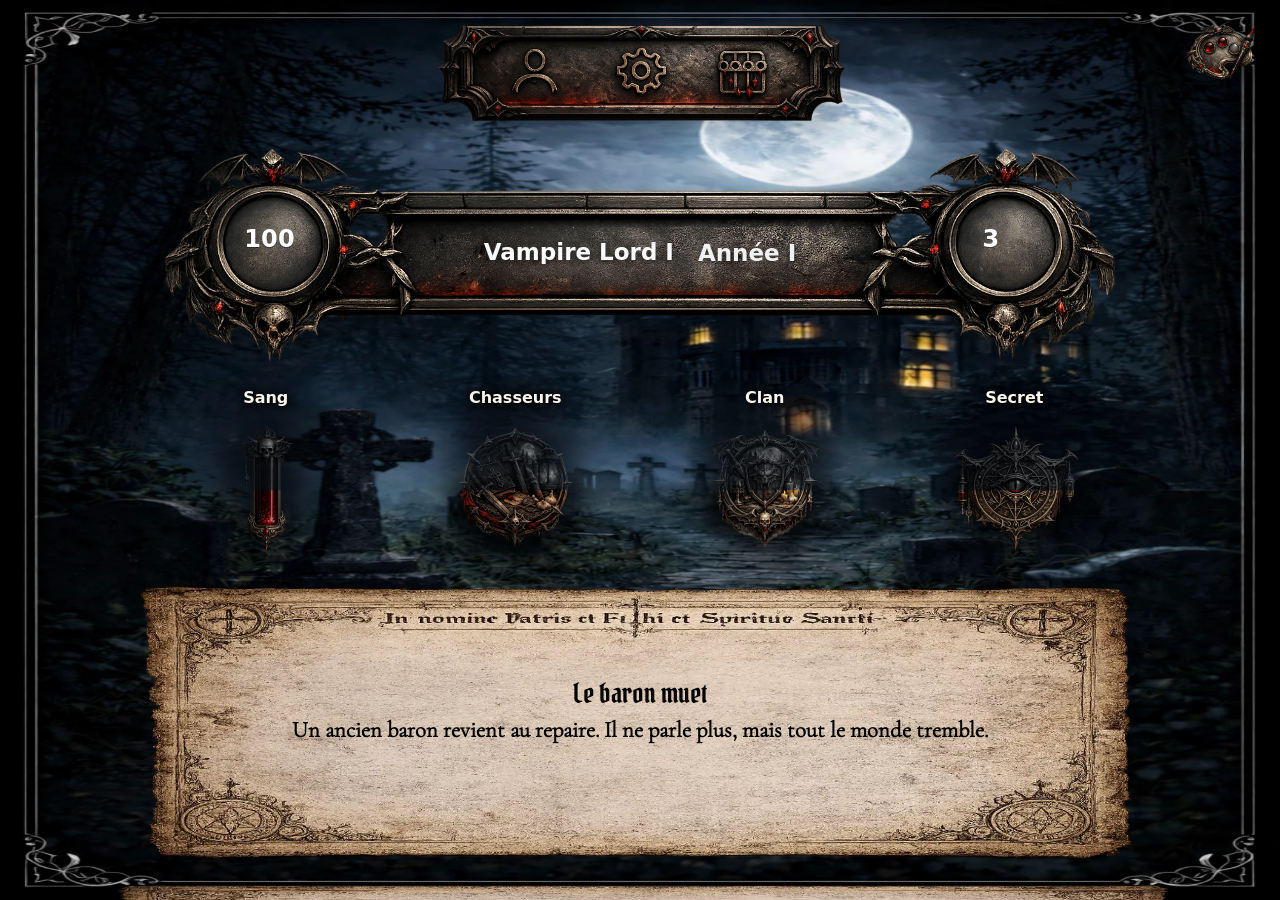
==== commit befe5e3f: "1" ====
--- a/index.html
+++ b/index.html
@@ -11409,3 +11409,6 @@
 </script>
 </body>
 </html>
+
+
+
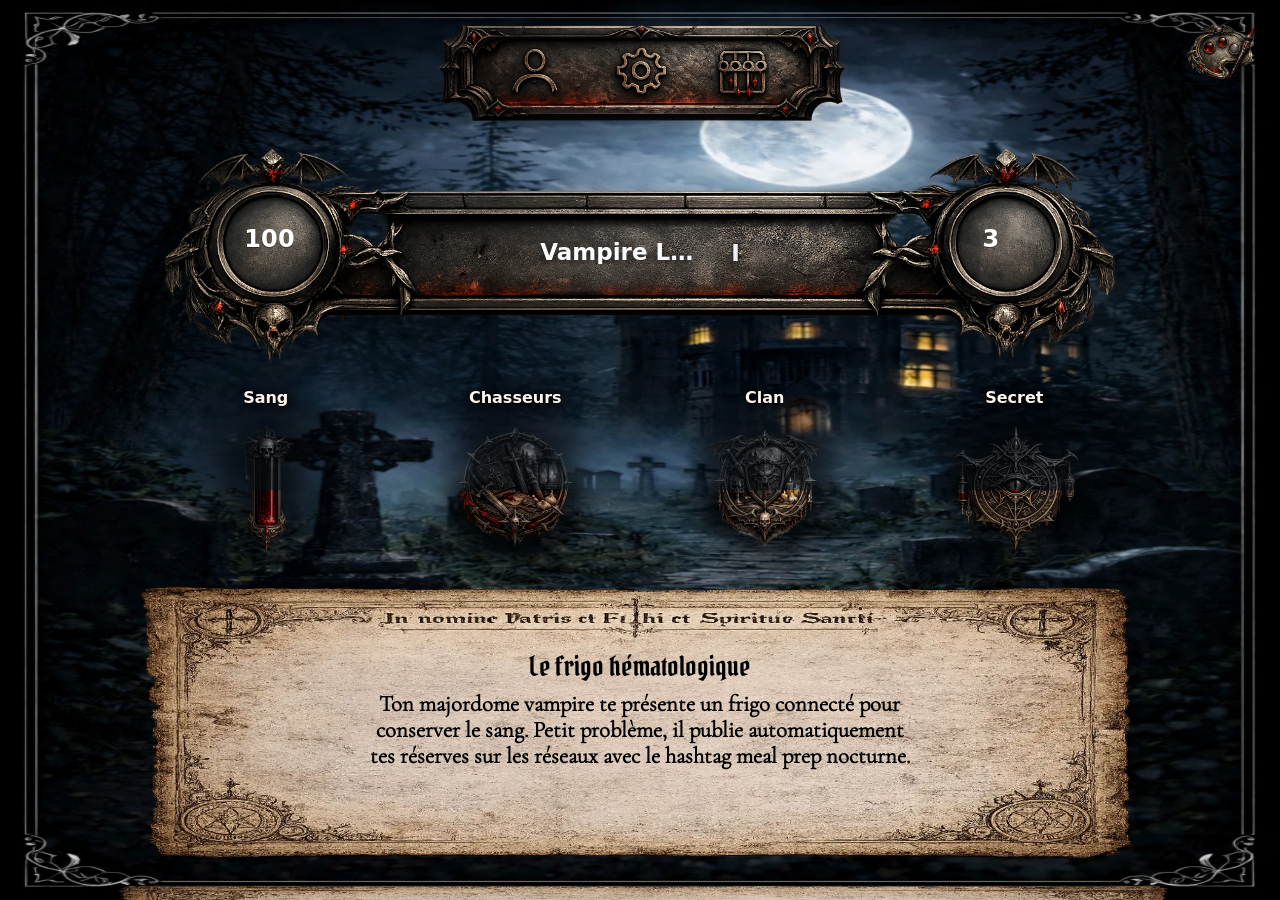
==== commit 265ed900: "Limit vampire playable to four cards" ====
--- a/index.html
+++ b/index.html
@@ -5650,8 +5650,107 @@
     if (!localStorage.getItem("vrealms_lang")) localStorage.setItem("vrealms_lang", "fr");
   } catch (_) {}
 
-  const EMBEDDED = {"config": {"id": "vampire_lord", "gauges": [{"id": "blood", "label_fr": "Sang", "label_en": "Blood", "label_de": "Blut", "label_es": "Sangre", "label_pt": "Sangue", "label_ptbr": "Sangue", "label_ko": "피", "label_ja": "血", "label_id": "Darah"}, {"id": "hunters", "label_fr": "Chasseurs", "label_en": "Hunters", "label_de": "Jäger", "label_es": "Cazadores", "label_pt": "Caçadores", "label_ptbr": "Caçadores", "label_ko": "사냥꾼", "label_ja": "狩人", "label_id": "Pemburu"}, {"id": "clan", "label_fr": "Clan", "label_en": "Clan", "label_de": "Clan", "label_es": "Clan", "label_pt": "Clã", "label_ptbr": "Clã", "label_ko": "클랜", "label_ja": "一族", "label_id": "Klan"}, {"id": "secret", "label_fr": "Secret", "label_en": "Secret", "label_de": "Geheimnis", "label_es": "Secreto", "label_pt": "Segredo", "label_ptbr": "Segredo", "label_ko": "비밀", "label_ja": "秘密", "label_id": "Rahasia"}], "initialGauges": {"blood": 50, "hunters": 50, "clan": 50, "secret": 50}}, "deck": {"cards": [{"id": "vampire_001", "universe": "vampire_lord", "choices": {"A": {"gaugeDelta": {"blood": 15, "hunters": 5, "clan": 0, "secret": 0}}, "B": {"gaugeDelta": {"blood": 10, "hunters": 0, "clan": 0, "secret": 10}}, "C": {"gaugeDelta": {"blood": -15, "hunters": 0, "clan": 5, "secret": 0}}}}, {"id": "vampire_002", "universe": "vampire_lord", "choices": {"A": {"gaugeDelta": {"blood": 0, "hunters": 10, "clan": 5, "secret": 0}}, "B": {"gaugeDelta": {"blood": 0, "hunters": -5, "clan": 0, "secret": 15}}, "C": {"gaugeDelta": {"blood": 0, "hunters": -15, "clan": 0, "secret": -5}}}}, {"id": "vampire_003", "universe": "vampire_lord", "choices": {"A": {"gaugeDelta": {"blood": 0, "hunters": 0, "clan": 15, "secret": -10}}, "B": {"gaugeDelta": {"blood": 10, "hunters": 0, "clan": -10, "secret": 0}}, "C": {"gaugeDelta": {"blood": 0, "hunters": 0, "clan": 5, "secret": 10}}}}, {"id": "vampire_004", "universe": "vampire_lord", "choices": {"A": {"gaugeDelta": {"blood": 0, "hunters": 10, "clan": 0, "secret": 15}}, "B": {"gaugeDelta": {"blood": 0, "hunters": 0, "clan": 5, "secret": -15}}, "C": {"gaugeDelta": {"blood": -5, "hunters": 0, "clan": 0, "secret": 20}}}}, {"id": "vampire_005", "universe": "vampire_lord", "choices": {"A": {"gaugeDelta": {"blood": 0, "hunters": 20, "clan": 5, "secret": 0}}, "B": {"gaugeDelta": {"blood": 0, "hunters": -10, "clan": 0, "secret": 5}}, "C": {"gaugeDelta": {"blood": 0, "hunters": -5, "clan": 0, "secret": 10}}}}, {"id": "vampire_006", "universe": "vampire_lord", "choices": {"A": {"gaugeDelta": {"blood": 10, "hunters": 5, "clan": 0, "secret": 0}}, "B": {"gaugeDelta": {"blood": 5, "hunters": 0, "clan": 10, "secret": 0}}, "C": {"gaugeDelta": {"blood": 15, "hunters": 0, "clan": 0, "secret": -10}}}}, {"id": "vampire_007", "universe": "vampire_lord", "choices": {"A": {"gaugeDelta": {"blood": 0, "hunters": -5, "clan": 5, "secret": 0}}, "B": {"gaugeDelta": {"blood": -5, "hunters": 0, "clan": 15, "secret": 0}}, "C": {"gaugeDelta": {"blood": 0, "hunters": 5, "clan": -10, "secret": 0}}}}, {"id": "vampire_008", "universe": "vampire_lord", "choices": {"A": {"gaugeDelta": {"blood": 5, "hunters": 0, "clan": 10, "secret": 0}}, "B": {"gaugeDelta": {"blood": 0, "hunters": 0, "clan": -5, "secret": 10}}, "C": {"gaugeDelta": {"blood": 0, "hunters": -10, "clan": 0, "secret": 15}}}}, {"id": "vampire_009", "universe": "vampire_lord", "choices": {"A": {"gaugeDelta": {"blood": 5, "hunters": 10, "clan": 0, "secret": 0}}, "B": {"gaugeDelta": {"blood": -5, "hunters": -10, "clan": 0, "secret": 0}}, "C": {"gaugeDelta": {"blood": 10, "hunters": 15, "clan": 0, "secret": 0}}}}, {"id": "vampire_010", "universe": "vampire_lord", "choices": {"A": {"gaugeDelta": {"blood": 15, "hunters": 10, "clan": 0, "secret": 0}}, "B": {"gaugeDelta": {"blood": 5, "hunters": 0, "clan": 0, "secret": 5}}, "C": {"gaugeDelta": {"blood": 0, "hunters": 15, "clan": 0, "secret": 10}}}}, {"id": "vampire_011", "universe": "vampire_lord", "choices": {"A": {"gaugeDelta": {"blood": 10, "hunters": 5, "clan": 0, "secret": 0}}, "B": {"gaugeDelta": {"blood": 0, "hunters": -10, "clan": 0, "secret": -5}}, "C": {"gaugeDelta": {"blood": 15, "hunters": 15, "clan": 0, "secret": 0}}}}, {"id": "vampire_012", "universe": "vampire_lord", "choices": {"A": {"gaugeDelta": {"blood": 0, "hunters": -5, "clan": 5, "secret": 0}}, "B": {"gaugeDelta": {"blood": -5, "hunters": -10, "clan": 0, "secret": 0}}, "C": {"gaugeDelta": {"blood": -10, "hunters": 5, "clan": 0, "secret": 0}}}}, {"id": "vampire_013", "universe": "vampire_lord", "choices": {"A": {"gaugeDelta": {"blood": 0, "hunters": 10, "clan": 0, "secret": 0}}, "B": {"gaugeDelta": {"blood": 0, "hunters": 0, "clan": 0, "secret": 10}}, "C": {"gaugeDelta": {"blood": 0, "hunters": -10, "clan": 0, "secret": 5}}}}, {"id": "vampire_014", "universe": "vampire_lord", "choices": {"A": {"gaugeDelta": {"blood": 0, "hunters": 10, "clan": 0, "secret": 5}}, "B": {"gaugeDelta": {"blood": 0, "hunters": 0, "clan": 10, "secret": -5}}, "C": {"gaugeDelta": {"blood": 0, "hunters": -10, "clan": 0, "secret": -10}}}}, {"id": "vampire_015", "universe": "vampire_lord", "choices": {"A": {"gaugeDelta": {"blood": 5, "hunters": 0, "clan": 5, "secret": 0}}, "B": {"gaugeDelta": {"blood": 0, "hunters": 10, "clan": 0, "secret": 0}}, "C": {"gaugeDelta": {"blood": 10, "hunters": 0, "clan": 0, "secret": 5}}}}, {"id": "vampire_016", "universe": "vampire_lord", "choices": {"A": {"gaugeDelta": {"blood": 5, "hunters": 5, "clan": 0, "secret": 0}}, "B": {"gaugeDelta": {"blood": 0, "hunters": 10, "clan": 5, "secret": 0}}, "C": {"gaugeDelta": {"blood": 10, "hunters": 0, "clan": 5, "secret": 0}}}}, {"id": "vampire_017", "universe": "vampire_lord", "choices": {"A": {"gaugeDelta": {"blood": 0, "hunters": 5, "clan": 0, "secret": 0}}, "B": {"gaugeDelta": {"blood": -5, "hunters": 0, "clan": 5, "secret": 0}}, "C": {"gaugeDelta": {"blood": -5, "hunters": -10, "clan": 0, "secret": 0}}}}, {"id": "vampire_018", "universe": "vampire_lord", "choices": {"A": {"gaugeDelta": {"blood": -5, "hunters": -10, "clan": 0, "secret": 0}}, "B": {"gaugeDelta": {"blood": 0, "hunters": -5, "clan": 0, "secret": 0}}, "C": {"gaugeDelta": {"blood": 0, "hunters": 15, "clan": 0, "secret": 5}}}}, {"id": "vampire_019", "universe": "vampire_lord", "choices": {"A": {"gaugeDelta": {"blood": -5, "hunters": 0, "clan": 15, "secret": 0}}, "B": {"gaugeDelta": {"blood": 0, "hunters": 5, "clan": -10, "secret": 0}}, "C": {"gaugeDelta": {"blood": 0, "hunters": 0, "clan": -5, "secret": 10}}}}, {"id": "vampire_020", "universe": "vampire_lord", "choices": {"A": {"gaugeDelta": {"blood": 0, "hunters": 5, "clan": 0, "secret": 15}}, "B": {"gaugeDelta": {"blood": 0, "hunters": 0, "clan": 5, "secret": -15}}, "C": {"gaugeDelta": {"blood": 0, "hunters": 10, "clan": 0, "secret": 20}}}}, {"id": "vampire_021", "universe": "vampire_lord", "choices": {"A": {"gaugeDelta": {"blood": 0, "hunters": 0, "clan": 10, "secret": 0}}, "B": {"gaugeDelta": {"blood": 0, "hunters": 5, "clan": -5, "secret": 0}}, "C": {"gaugeDelta": {"blood": 0, "hunters": 0, "clan": -10, "secret": 15}}}}, {"id": "vampire_022", "universe": "vampire_lord", "choices": {"A": {"gaugeDelta": {"blood": 0, "hunters": -5, "clan": 0, "secret": 0}}, "B": {"gaugeDelta": {"blood": 0, "hunters": 5, "clan": 5, "secret": 0}}, "C": {"gaugeDelta": {"blood": 0, "hunters": 10, "clan": 0, "secret": -5}}}}, {"id": "vampire_023", "universe": "vampire_lord", "choices": {"A": {"gaugeDelta": {"blood": 10, "hunters": 0, "clan": 0, "secret": 10}}, "B": {"gaugeDelta": {"blood": 0, "hunters": -5, "clan": 0, "secret": -10}}, "C": {"gaugeDelta": {"blood": 15, "hunters": 10, "clan": 0, "secret": 0}}}}, {"id": "vampire_024", "universe": "vampire_lord", "choices": {"A": {"gaugeDelta": {"blood": 0, "hunters": 0, "clan": 5, "secret": -5}}, "B": {"gaugeDelta": {"blood": 5, "hunters": 5, "clan": 0, "secret": 0}}, "C": {"gaugeDelta": {"blood": 10, "hunters": 10, "clan": 0, "secret": 0}}}}, {"id": "vampire_025", "universe": "vampire_lord", "choices": {"A": {"gaugeDelta": {"blood": 0, "hunters": 5, "clan": 0, "secret": 0}}, "B": {"gaugeDelta": {"blood": -5, "hunters": -10, "clan": 0, "secret": 0}}, "C": {"gaugeDelta": {"blood": 0, "hunters": 10, "clan": 0, "secret": 5}}}}, {"id": "vampire_026", "universe": "vampire_lord", "choices": {"A": {"gaugeDelta": {"blood": 0, "hunters": 10, "clan": 0, "secret": 5}}, "B": {"gaugeDelta": {"blood": -5, "hunters": -10, "clan": 0, "secret": 0}}, "C": {"gaugeDelta": {"blood": 0, "hunters": 15, "clan": 5, "secret": 0}}}}, {"id": "vampire_027", "universe": "vampire_lord", "choices": {"A": {"gaugeDelta": {"blood": 0, "hunters": -10, "clan": 0, "secret": 5}}, "B": {"gaugeDelta": {"blood": 0, "hunters": -5, "clan": 5, "secret": 0}}, "C": {"gaugeDelta": {"blood": 0, "hunters": 10, "clan": 0, "secret": -5}}}}, {"id": "vampire_028", "universe": "vampire_lord", "choices": {"A": {"gaugeDelta": {"blood": 0, "hunters": 10, "clan": 0, "secret": 10}}, "B": {"gaugeDelta": {"blood": 0, "hunters": -5, "clan": 0, "secret": -5}}, "C": {"gaugeDelta": {"blood": 0, "hunters": 0, "clan": 5, "secret": 0}}}}, {"id": "vampire_029", "universe": "vampire_lord", "choices": {"A": {"gaugeDelta": {"blood": -10, "hunters": 0, "clan": 5, "secret": 0}}, "B": {"gaugeDelta": {"blood": 5, "hunters": 0, "clan": 0, "secret": 0}}, "C": {"gaugeDelta": {"blood": 0, "hunters": 0, "clan": -10, "secret": 5}}}}, {"id": "vampire_030", "universe": "vampire_lord", "choices": {"A": {"gaugeDelta": {"blood": 0, "hunters": 5, "clan": 0, "secret": 0}}, "B": {"gaugeDelta": {"blood": 0, "hunters": -5, "clan": 0, "secret": 0}}, "C": {"gaugeDelta": {"blood": 0, "hunters": 10, "clan": 5, "secret": 0}}}}, {"id": "vampire_031", "universe": "vampire_lord", "choices": {"A": {"gaugeDelta": {"blood": 0, "hunters": -5, "clan": 10, "secret": 0}}, "B": {"gaugeDelta": {"blood": 10, "hunters": 0, "clan": 5, "secret": 0}}, "C": {"gaugeDelta": {"blood": 0, "hunters": 10, "clan": -10, "secret": 0}}}}, {"id": "vampire_032", "universe": "vampire_lord", "choices": {"A": {"gaugeDelta": {"blood": 0, "hunters": 0, "clan": 5, "secret": -10}}, "B": {"gaugeDelta": {"blood": 0, "hunters": 5, "clan": 0, "secret": 10}}, "C": {"gaugeDelta": {"blood": 0, "hunters": -5, "clan": 0, "secret": 10}}}}, {"id": "vampire_033", "universe": "vampire_lord", "choices": {"A": {"gaugeDelta": {"blood": 0, "hunters": 5, "clan": 0, "secret": 0}}, "B": {"gaugeDelta": {"blood": 0, "hunters": -5, "clan": 5, "secret": 0}}, "C": {"gaugeDelta": {"blood": 0, "hunters": -5, "clan": 0, "secret": 5}}}}, {"id": "vampire_034", "universe": "vampire_lord", "choices": {"A": {"gaugeDelta": {"blood": 15, "hunters": 5, "clan": 0, "secret": 0}}, "B": {"gaugeDelta": {"blood": -5, "hunters": 0, "clan": 0, "secret": 0}}, "C": {"gaugeDelta": {"blood": 20, "hunters": 15, "clan": 0, "secret": 0}}}}, {"id": "vampire_035", "universe": "vampire_lord", "choices": {"A": {"gaugeDelta": {"blood": 0, "hunters": -5, "clan": 0, "secret": 10}}, "B": {"gaugeDelta": {"blood": 0, "hunters": -10, "clan": 0, "secret": 0}}, "C": {"gaugeDelta": {"blood": 0, "hunters": 10, "clan": 0, "secret": -5}}}}, {"id": "vampire_036", "universe": "vampire_lord", "choices": {"A": {"gaugeDelta": {"blood": 0, "hunters": -5, "clan": 5, "secret": 0}}, "B": {"gaugeDelta": {"blood": 0, "hunters": -10, "clan": 0, "secret": 0}}, "C": {"gaugeDelta": {"blood": 0, "hunters": 5, "clan": -5, "secret": 0}}}}, {"id": "vampire_037", "universe": "vampire_lord", "choices": {"A": {"gaugeDelta": {"blood": 0, "hunters": 5, "clan": 5, "secret": 0}}, "B": {"gaugeDelta": {"blood": 0, "hunters": 10, "clan": 0, "secret": 0}}, "C": {"gaugeDelta": {"blood": 0, "hunters": -5, "clan": 0, "secret": 10}}}}, {"id": "vampire_038", "universe": "vampire_lord", "choices": {"A": {"gaugeDelta": {"blood": -10, "hunters": 0, "clan": 5, "secret": 0}}, "B": {"gaugeDelta": {"blood": 0, "hunters": 10, "clan": 0, "secret": -5}}, "C": {"gaugeDelta": {"blood": 0, "hunters": 5, "clan": 5, "secret": 0}}}}, {"id": "vampire_039", "universe": "vampire_lord", "choices": {"A": {"gaugeDelta": {"blood": 0, "hunters": 10, "clan": 5, "secret": 0}}, "B": {"gaugeDelta": {"blood": -5, "hunters": -10, "clan": 0, "secret": 0}}, "C": {"gaugeDelta": {"blood": -10, "hunters": 0, "clan": 0, "secret": 15}}}}, {"id": "vampire_040", "universe": "vampire_lord", "choices": {"A": {"gaugeDelta": {"blood": -5, "hunters": -5, "clan": 0, "secret": 0}}, "B": {"gaugeDelta": {"blood": 0, "hunters": 0, "clan": 0, "secret": 5}}, "C": {"gaugeDelta": {"blood": 0, "hunters": -10, "clan": 0, "secret": 0}}}}, {"id": "vampire_041", "universe": "vampire_lord", "choices": {"A": {"gaugeDelta": {"blood": -10, "hunters": 0, "clan": 10, "secret": 0}}, "B": {"gaugeDelta": {"blood": 0, "hunters": 10, "clan": 0, "secret": 0}}, "C": {"gaugeDelta": {"blood": 0, "hunters": 0, "clan": 5, "secret": 5}}}}, {"id": "vampire_042", "universe": "vampire_lord", "choices": {"A": {"gaugeDelta": {"blood": 0, "hunters": 10, "clan": 0, "secret": 0}}, "B": {"gaugeDelta": {"blood": 0, "hunters": -5, "clan": 5, "secret": 0}}, "C": {"gaugeDelta": {"blood": 0, "hunters": 0, "clan": -5, "secret": 15}}}}, {"id": "vampire_043", "universe": "vampire_lord", "choices": {"A": {"gaugeDelta": {"blood": 0, "hunters": -5, "clan": 5, "secret": 0}}, "B": {"gaugeDelta": {"blood": 0, "hunters": 5, "clan": 0, "secret": 0}}, "C": {"gaugeDelta": {"blood": -5, "hunters": -10, "clan": 0, "secret": 0}}}}, {"id": "vampire_044", "universe": "vampire_lord", "choices": {"A": {"gaugeDelta": {"blood": 0, "hunters": 0, "clan": -5, "secret": -5}}, "B": {"gaugeDelta": {"blood": 0, "hunters": -5, "clan": 5, "secret": 0}}, "C": {"gaugeDelta": {"blood": 0, "hunters": 0, "clan": -5, "secret": 10}}}}, {"id": "vampire_045", "universe": "vampire_lord", "choices": {"A": {"gaugeDelta": {"blood": 0, "hunters": -5, "clan": 0, "secret": -10}}, "B": {"gaugeDelta": {"blood": 0, "hunters": 10, "clan": 10, "secret": 0}}, "C": {"gaugeDelta": {"blood": 0, "hunters": 15, "clan": 0, "secret": 10}}}}, {"id": "vampire_046", "universe": "vampire_lord", "choices": {"A": {"gaugeDelta": {"blood": 0, "hunters": 5, "clan": 10, "secret": 0}}, "B": {"gaugeDelta": {"blood": 0, "hunters": -10, "clan": -5, "secret": 0}}, "C": {"gaugeDelta": {"blood": 0, "hunters": 15, "clan": 5, "secret": 0}}}}, {"id": "vampire_047", "universe": "vampire_lord", "choices": {"A": {"gaugeDelta": {"blood": 0, "hunters": 10, "clan": 10, "secret": 0}}, "B": {"gaugeDelta": {"blood": 5, "hunters": 0, "clan": 0, "secret": 10}}, "C": {"gaugeDelta": {"blood": 0, "hunters": 5, "clan": 0, "secret": -5}}}}, {"id": "vampire_048", "universe": "vampire_lord", "choices": {"A": {"gaugeDelta": {"blood": 0, "hunters": 0, "clan": 10, "secret": 5}}, "B": {"gaugeDelta": {"blood": 0, "hunters": 0, "clan": -5, "secret": 0}}, "C": {"gaugeDelta": {"blood": 0, "hunters": 5, "clan": 5, "secret": 0}}}}, {"id": "vampire_049", "universe": "vampire_lord", "choices": {"A": {"gaugeDelta": {"blood": 0, "hunters": -10, "clan": 5, "secret": 0}}, "B": {"gaugeDelta": {"blood": 0, "hunters": 10, "clan": 0, "secret": 0}}, "C": {"gaugeDelta": {"blood": 0, "hunters": -5, "clan": -5, "secret": 0}}}}, {"id": "vampire_050", "universe": "vampire_lord", "choices": {"A": {"gaugeDelta": {"blood": 5, "hunters": 0, "clan": 5, "secret": 0}}, "B": {"gaugeDelta": {"blood": 10, "hunters": 10, "clan": 0, "secret": 0}}, "C": {"gaugeDelta": {"blood": 15, "hunters": 0, "clan": 5, "secret": 0}}}}, {"id": "vampire_051", "universe": "vampire_lord", "choices": {"A": {"gaugeDelta": {"blood": 10, "hunters": 10, "clan": 0, "secret": 0}}, "B": {"gaugeDelta": {"blood": 0, "hunters": 0, "clan": 10, "secret": 0}}, "C": {"gaugeDelta": {"blood": 0, "hunters": 15, "clan": 0, "secret": -5}}}}, {"id": "vampire_052", "universe": "vampire_lord", "choices": {"A": {"gaugeDelta": {"blood": 0, "hunters": 5, "clan": 0, "secret": -10}}, "B": {"gaugeDelta": {"blood": 0, "hunters": -5, "clan": 0, "secret": 5}}, "C": {"gaugeDelta": {"blood": 0, "hunters": 0, "clan": 0, "secret": 10}}}}, {"id": "vampire_053", "universe": "vampire_lord", "choices": {"A": {"gaugeDelta": {"blood": 0, "hunters": -5, "clan": 5, "secret": 0}}, "B": {"gaugeDelta": {"blood": 0, "hunters": 10, "clan": 0, "secret": 0}}, "C": {"gaugeDelta": {"blood": 5, "hunters": -10, "clan": 0, "secret": 0}}}}, {"id": "vampire_054", "universe": "vampire_lord", "choices": {"A": {"gaugeDelta": {"blood": 0, "hunters": 5, "clan": 0, "secret": -5}}, "B": {"gaugeDelta": {"blood": 0, "hunters": 0, "clan": 5, "secret": 5}}, "C": {"gaugeDelta": {"blood": 0, "hunters": 10, "clan": 0, "secret": 10}}}}, {"id": "vampire_055", "universe": "vampire_lord", "choices": {"A": {"gaugeDelta": {"blood": 0, "hunters": 0, "clan": 10, "secret": 0}}, "B": {"gaugeDelta": {"blood": 0, "hunters": 0, "clan": 5, "secret": 5}}, "C": {"gaugeDelta": {"blood": 0, "hunters": 5, "clan": 0, "secret": 10}}}}, {"id": "vampire_056", "universe": "vampire_lord", "choices": {"A": {"gaugeDelta": {"blood": -5, "hunters": 0, "clan": 0, "secret": 0}}, "B": {"gaugeDelta": {"blood": 0, "hunters": 10, "clan": 0, "secret": -5}}, "C": {"gaugeDelta": {"blood": 5, "hunters": 0, "clan": 0, "secret": 5}}}}, {"id": "vampire_057", "universe": "vampire_lord", "choices": {"A": {"gaugeDelta": {"blood": 0, "hunters": 0, "clan": 15, "secret": 0}}, "B": {"gaugeDelta": {"blood": 0, "hunters": 5, "clan": -10, "secret": 0}}, "C": {"gaugeDelta": {"blood": 0, "hunters": 0, "clan": -5, "secret": 10}}}}, {"id": "vampire_058", "universe": "vampire_lord", "choices": {"A": {"gaugeDelta": {"blood": -5, "hunters": 0, "clan": 0, "secret": 0}}, "B": {"gaugeDelta": {"blood": 0, "hunters": -5, "clan": 0, "secret": 0}}, "C": {"gaugeDelta": {"blood": 0, "hunters": 5, "clan": 0, "secret": 5}}}}, {"id": "vampire_059", "universe": "vampire_lord", "choices": {"A": {"gaugeDelta": {"blood": 20, "hunters": 15, "clan": 0, "secret": 0}}, "B": {"gaugeDelta": {"blood": 0, "hunters": -5, "clan": 10, "secret": 0}}, "C": {"gaugeDelta": {"blood": 10, "hunters": -5, "clan": 0, "secret": 0}}}}, {"id": "vampire_060", "universe": "vampire_lord", "choices": {"A": {"gaugeDelta": {"blood": 0, "hunters": -5, "clan": 5, "secret": 0}}, "B": {"gaugeDelta": {"blood": 0, "hunters": 10, "clan": 5, "secret": 0}}, "C": {"gaugeDelta": {"blood": 0, "hunters": 10, "clan": 0, "secret": 0}}}}, {"id": "vampire_061", "universe": "vampire_lord", "choices": {"A": {"gaugeDelta": {"blood": -5, "hunters": 0, "clan": 5, "secret": 0}}, "B": {"gaugeDelta": {"blood": 0, "hunters": 0, "clan": 0, "secret": 5}}, "C": {"gaugeDelta": {"blood": 10, "hunters": 0, "clan": 0, "secret": 10}}}}, {"id": "vampire_062", "universe": "vampire_lord", "choices": {"A": {"gaugeDelta": {"blood": 0, "hunters": 10, "clan": 5, "secret": 0}}, "B": {"gaugeDelta": {"blood": 0, "hunters": 0, "clan": 5, "secret": 10}}, "C": {"gaugeDelta": {"blood": 0, "hunters": 10, "clan": -15, "secret": 0}}}}, {"id": "vampire_063", "universe": "vampire_lord", "choices": {"A": {"gaugeDelta": {"blood": 0, "hunters": 5, "clan": 10, "secret": 0}}, "B": {"gaugeDelta": {"blood": 0, "hunters": 0, "clan": 0, "secret": 5}}, "C": {"gaugeDelta": {"blood": 0, "hunters": 0, "clan": -5, "secret": 15}}}}, {"id": "vampire_064", "universe": "vampire_lord", "choices": {"A": {"gaugeDelta": {"blood": 0, "hunters": -5, "clan": 10, "secret": 0}}, "B": {"gaugeDelta": {"blood": 0, "hunters": 0, "clan": -5, "secret": 10}}, "C": {"gaugeDelta": {"blood": 0, "hunters": 15, "clan": 0, "secret": -10}}}}, {"id": "vampire_065", "universe": "vampire_lord", "choices": {"A": {"gaugeDelta": {"blood": 0, "hunters": 10, "clan": 0, "secret": 0}}, "B": {"gaugeDelta": {"blood": 0, "hunters": -5, "clan": 5, "secret": 0}}, "C": {"gaugeDelta": {"blood": 0, "hunters": -10, "clan": -5, "secret": 0}}}}, {"id": "vampire_066", "universe": "vampire_lord", "choices": {"A": {"gaugeDelta": {"blood": 0, "hunters": 5, "clan": 10, "secret": 0}}, "B": {"gaugeDelta": {"blood": 0, "hunters": 5, "clan": 0, "secret": 0}}, "C": {"gaugeDelta": {"blood": 0, "hunters": 0, "clan": 5, "secret": 5}}}}, {"id": "vampire_067", "universe": "vampire_lord", "choices": {"A": {"gaugeDelta": {"blood": 0, "hunters": 10, "clan": 0, "secret": 10}}, "B": {"gaugeDelta": {"blood": 0, "hunters": -5, "clan": 0, "secret": -5}}, "C": {"gaugeDelta": {"blood": 0, "hunters": 0, "clan": 5, "secret": 5}}}}, {"id": "vampire_068", "universe": "vampire_lord", "choices": {"A": {"gaugeDelta": {"blood": 0, "hunters": -10, "clan": 5, "secret": 0}}, "B": {"gaugeDelta": {"blood": 0, "hunters": 10, "clan": 0, "secret": -5}}, "C": {"gaugeDelta": {"blood": 0, "hunters": -5, "clan": 0, "secret": 10}}}}, {"id": "vampire_069", "universe": "vampire_lord", "choices": {"A": {"gaugeDelta": {"blood": 10, "hunters": -5, "clan": 0, "secret": 0}}, "B": {"gaugeDelta": {"blood": -5, "hunters": -5, "clan": 0, "secret": 0}}, "C": {"gaugeDelta": {"blood": 0, "hunters": 5, "clan": 0, "secret": 10}}}}, {"id": "vampire_070", "universe": "vampire_lord", "choices": {"A": {"gaugeDelta": {"blood": 0, "hunters": 0, "clan": -5, "secret": 0}}, "B": {"gaugeDelta": {"blood": 0, "hunters": 5, "clan": 10, "secret": 0}}, "C": {"gaugeDelta": {"blood": 0, "hunters": 10, "clan": -10, "secret": 0}}}}, {"id": "vampire_071", "universe": "vampire_lord", "choices": {"A": {"gaugeDelta": {"blood": 0, "hunters": -10, "clan": 5, "secret": 0}}, "B": {"gaugeDelta": {"blood": 0, "hunters": 0, "clan": 0, "secret": 5}}, "C": {"gaugeDelta": {"blood": 0, "hunters": 5, "clan": 0, "secret": 10}}}}, {"id": "vampire_072", "universe": "vampire_lord", "choices": {"A": {"gaugeDelta": {"blood": 0, "hunters": 5, "clan": 5, "secret": 0}}, "B": {"gaugeDelta": {"blood": 0, "hunters": -5, "clan": 0, "secret": 0}}, "C": {"gaugeDelta": {"blood": 0, "hunters": 10, "clan": -5, "secret": 0}}}}, {"id": "vampire_073", "universe": "vampire_lord", "choices": {"A": {"gaugeDelta": {"blood": 0, "hunters": 5, "clan": 0, "secret": 15}}, "B": {"gaugeDelta": {"blood": 0, "hunters": -5, "clan": 10, "secret": 0}}, "C": {"gaugeDelta": {"blood": 0, "hunters": 0, "clan": 5, "secret": 5}}}}, {"id": "vampire_074", "universe": "vampire_lord", "choices": {"A": {"gaugeDelta": {"blood": -5, "hunters": 0, "clan": 10, "secret": 0}}, "B": {"gaugeDelta": {"blood": 0, "hunters": 5, "clan": -10, "secret": 0}}, "C": {"gaugeDelta": {"blood": 0, "hunters": 0, "clan": -5, "secret": 10}}}}, {"id": "vampire_075", "universe": "vampire_lord", "choices": {"A": {"gaugeDelta": {"blood": 0, "hunters": -5, "clan": 5, "secret": 0}}, "B": {"gaugeDelta": {"blood": 5, "hunters": 5, "clan": 0, "secret": 0}}, "C": {"gaugeDelta": {"blood": 0, "hunters": 10, "clan": 5, "secret": 0}}}}, {"id": "vampire_076", "universe": "vampire_lord", "choices": {"A": {"gaugeDelta": {"blood": 10, "hunters": 0, "clan": 0, "secret": 10}}, "B": {"gaugeDelta": {"blood": 0, "hunters": -5, "clan": 10, "secret": 0}}, "C": {"gaugeDelta": {"blood": 15, "hunters": 10, "clan": 0, "secret": 0}}}}, {"id": "vampire_077", "universe": "vampire_lord", "choices": {"A": {"gaugeDelta": {"blood": -5, "hunters": -5, "clan": 0, "secret": 0}}, "B": {"gaugeDelta": {"blood": 0, "hunters": 10, "clan": -5, "secret": 0}}, "C": {"gaugeDelta": {"blood": 0, "hunters": -10, "clan": 10, "secret": 0}}}}, {"id": "vampire_078", "universe": "vampire_lord", "choices": {"A": {"gaugeDelta": {"blood": 0, "hunters": 10, "clan": 0, "secret": 5}}, "B": {"gaugeDelta": {"blood": 10, "hunters": 0, "clan": 0, "secret": 10}}, "C": {"gaugeDelta": {"blood": 0, "hunters": 5, "clan": -10, "secret": 0}}}}, {"id": "vampire_079", "universe": "vampire_lord", "choices": {"A": {"gaugeDelta": {"blood": -5, "hunters": -10, "clan": 0, "secret": 0}}, "B": {"gaugeDelta": {"blood": 0, "hunters": 5, "clan": 0, "secret": 0}}, "C": {"gaugeDelta": {"blood": 0, "hunters": 10, "clan": 5, "secret": 0}}}}, {"id": "vampire_080", "universe": "vampire_lord", "choices": {"A": {"gaugeDelta": {"blood": 0, "hunters": 10, "clan": 0, "secret": 0}}, "B": {"gaugeDelta": {"blood": 0, "hunters": -5, "clan": 5, "secret": 0}}, "C": {"gaugeDelta": {"blood": 10, "hunters": 0, "clan": 0, "secret": 10}}}}, {"id": "vampire_081", "universe": "vampire_lord", "choices": {"A": {"gaugeDelta": {"blood": 0, "hunters": 5, "clan": 5, "secret": 0}}, "B": {"gaugeDelta": {"blood": 0, "hunters": -5, "clan": 0, "secret": 0}}, "C": {"gaugeDelta": {"blood": 0, "hunters": 0, "clan": -5, "secret": 10}}}}, {"id": "vampire_082", "universe": "vampire_lord", "choices": {"A": {"gaugeDelta": {"blood": 0, "hunters": 5, "clan": 10, "secret": 0}}, "B": {"gaugeDelta": {"blood": 10, "hunters": 0, "clan": 5, "secret": 0}}, "C": {"gaugeDelta": {"blood": 5, "hunters": 0, "clan": 0, "secret": 5}}}}, {"id": "vampire_083", "universe": "vampire_lord", "choices": {"A": {"gaugeDelta": {"blood": 0, "hunters": -5, "clan": 5, "secret": 0}}, "B": {"gaugeDelta": {"blood": 0, "hunters": 20, "clan": 5, "secret": 0}}, "C": {"gaugeDelta": {"blood": 0, "hunters": -10, "clan": 10, "secret": 0}}}}, {"id": "vampire_084", "universe": "vampire_lord", "choices": {"A": {"gaugeDelta": {"blood": 10, "hunters": -5, "clan": 0, "secret": 0}}, "B": {"gaugeDelta": {"blood": 0, "hunters": 0, "clan": 5, "secret": -5}}, "C": {"gaugeDelta": {"blood": 0, "hunters": -5, "clan": -10, "secret": 0}}}}, {"id": "vampire_085", "universe": "vampire_lord", "choices": {"A": {"gaugeDelta": {"blood": 0, "hunters": 0, "clan": 0, "secret": 10}}, "B": {"gaugeDelta": {"blood": 0, "hunters": -10, "clan": -10, "secret": 0}}, "C": {"gaugeDelta": {"blood": 10, "hunters": 0, "clan": 0, "secret": 5}}}}, {"id": "vampire_086", "universe": "vampire_lord", "choices": {"A": {"gaugeDelta": {"blood": 0, "hunters": 0, "clan": 10, "secret": 5}}, "B": {"gaugeDelta": {"blood": 10, "hunters": -5, "clan": 0, "secret": 0}}, "C": {"gaugeDelta": {"blood": 0, "hunters": 10, "clan": 0, "secret": 5}}}}, {"id": "vampire_087", "universe": "vampire_lord", "choices": {"A": {"gaugeDelta": {"blood": 0, "hunters": 0, "clan": 10, "secret": 0}}, "B": {"gaugeDelta": {"blood": 0, "hunters": -5, "clan": 5, "secret": 0}}, "C": {"gaugeDelta": {"blood": 0, "hunters": 0, "clan": 0, "secret": 10}}}}, {"id": "vampire_088", "universe": "vampire_lord", "choices": {"A": {"gaugeDelta": {"blood": 10, "hunters": -5, "clan": 0, "secret": 0}}, "B": {"gaugeDelta": {"blood": 5, "hunters": 0, "clan": 10, "secret": 0}}, "C": {"gaugeDelta": {"blood": 10, "hunters": 0, "clan": 0, "secret": 10}}}}, {"id": "vampire_089", "universe": "vampire_lord", "choices": {"A": {"gaugeDelta": {"blood": 0, "hunters": 0, "clan": 5, "secret": 0}}, "B": {"gaugeDelta": {"blood": 0, "hunters": -5, "clan": 0, "secret": 10}}, "C": {"gaugeDelta": {"blood": 5, "hunters": 5, "clan": 0, "secret": 0}}}}, {"id": "vampire_090", "universe": "vampire_lord", "choices": {"A": {"gaugeDelta": {"blood": 0, "hunters": 0, "clan": 15, "secret": 5}}, "B": {"gaugeDelta": {"blood": 0, "hunters": 10, "clan": -10, "secret": 0}}, "C": {"gaugeDelta": {"blood": 0, "hunters": 0, "clan": -15, "secret": -5}}}}, {"id": "vampire_091", "universe": "vampire_lord", "choices": {"A": {"gaugeDelta": {"blood": 0, "hunters": 5, "clan": 5, "secret": 0}}, "B": {"gaugeDelta": {"blood": 0, "hunters": 10, "clan": 0, "secret": 10}}, "C": {"gaugeDelta": {"blood": 5, "hunters": -5, "clan": 0, "secret": 0}}}}, {"id": "vampire_092", "universe": "vampire_lord", "choices": {"A": {"gaugeDelta": {"blood": 0, "hunters": 5, "clan": 10, "secret": 0}}, "B": {"gaugeDelta": {"blood": 0, "hunters": 10, "clan": 0, "secret": 0}}, "C": {"gaugeDelta": {"blood": 5, "hunters": 0, "clan": 0, "secret": 5}}}}, {"id": "vampire_093", "universe": "vampire_lord", "choices": {"A": {"gaugeDelta": {"blood": 0, "hunters": 5, "clan": 0, "secret": 0}}, "B": {"gaugeDelta": {"blood": 0, "hunters": -5, "clan": 0, "secret": 5}}, "C": {"gaugeDelta": {"blood": 0, "hunters": 0, "clan": 10, "secret": 0}}}}, {"id": "vampire_094", "universe": "vampire_lord", "choices": {"A": {"gaugeDelta": {"blood": -5, "hunters": 10, "clan": 0, "secret": 0}}, "B": {"gaugeDelta": {"blood": 0, "hunters": 5, "clan": 10, "secret": 0}}, "C": {"gaugeDelta": {"blood": 0, "hunters": -5, "clan": 0, "secret": 0}}}}, {"id": "vampire_095", "universe": "vampire_lord", "choices": {"A": {"gaugeDelta": {"blood": 10, "hunters": 0, "clan": 0, "secret": 0}}, "B": {"gaugeDelta": {"blood": 5, "hunters": -5, "clan": 0, "secret": 0}}, "C": {"gaugeDelta": {"blood": 0, "hunters": 5, "clan": 5, "secret": 0}}}}, {"id": "vampire_096", "universe": "vampire_lord", "choices": {"A": {"gaugeDelta": {"blood": 0, "hunters": -5, "clan": 5, "secret": 0}}, "B": {"gaugeDelta": {"blood": 0, "hunters": 0, "clan": 10, "secret": 0}}, "C": {"gaugeDelta": {"blood": 0, "hunters": 10, "clan": 0, "secret": 10}}}}, {"id": "vampire_097", "universe": "vampire_lord", "choices": {"A": {"gaugeDelta": {"blood": -5, "hunters": 0, "clan": 0, "secret": 0}}, "B": {"gaugeDelta": {"blood": 0, "hunters": 5, "clan": 0, "secret": 0}}, "C": {"gaugeDelta": {"blood": 10, "hunters": -5, "clan": 0, "secret": 0}}}}, {"id": "vampire_098", "universe": "vampire_lord", "choices": {"A": {"gaugeDelta": {"blood": 0, "hunters": 5, "clan": 10, "secret": 0}}, "B": {"gaugeDelta": {"blood": 5, "hunters": 10, "clan": 0, "secret": 0}}, "C": {"gaugeDelta": {"blood": 0, "hunters": 0, "clan": 5, "secret": 10}}}}, {"id": "vampire_099", "universe": "vampire_lord", "choices": {"A": {"gaugeDelta": {"blood": 0, "hunters": -5, "clan": 5, "secret": 0}}, "B": {"gaugeDelta": {"blood": 0, "hunters": -10, "clan": 0, "secret": 0}}, "C": {"gaugeDelta": {"blood": -5, "hunters": 5, "clan": 0, "secret": 0}}}}, {"id": "vampire_100", "universe": "vampire_lord", "choices": {"A": {"gaugeDelta": {"blood": 0, "hunters": 5, "clan": 10, "secret": 0}}, "B": {"gaugeDelta": {"blood": 5, "hunters": 0, "clan": 0, "secret": 0}}, "C": {"gaugeDelta": {"blood": 0, "hunters": 10, "clan": 0, "secret": 0}}}}, {"id": "vampire_101", "universe": "vampire_lord", "choices": {"A": {"gaugeDelta": {"blood": 0, "hunters": 0, "clan": 5, "secret": 0}}, "B": {"gaugeDelta": {"blood": 5, "hunters": 5, "clan": 0, "secret": 0}}, "C": {"gaugeDelta": {"blood": 0, "hunters": 10, "clan": 0, "secret": -5}}}}, {"id": "vampire_102", "universe": "vampire_lord", "choices": {"A": {"gaugeDelta": {"blood": 0, "hunters": 0, "clan": 0, "secret": 10}}, "B": {"gaugeDelta": {"blood": 0, "hunters": -5, "clan": 0, "secret": -5}}, "C": {"gaugeDelta": {"blood": 0, "hunters": 10, "clan": 0, "secret": 0}}}}, {"id": "vampire_103", "universe": "vampire_lord", "choices": {"A": {"gaugeDelta": {"blood": 0, "hunters": 0, "clan": 5, "secret": 0}}, "B": {"gaugeDelta": {"blood": 0, "hunters": -5, "clan": 0, "secret": 5}}, "C": {"gaugeDelta": {"blood": 0, "hunters": -5, "clan": 0, "secret": 10}}}}, {"id": "vampire_104", "universe": "vampire_lord", "choices": {"A": {"gaugeDelta": {"blood": 0, "hunters": 0, "clan": 15, "secret": -5}}, "B": {"gaugeDelta": {"blood": 5, "hunters": 5, "clan": 0, "secret": 0}}, "C": {"gaugeDelta": {"blood": 0, "hunters": 0, "clan": 10, "secret": 5}}}}, {"id": "vampire_105", "universe": "vampire_lord", "choices": {"A": {"gaugeDelta": {"blood": 0, "hunters": -10, "clan": 0, "secret": 0}}, "B": {"gaugeDelta": {"blood": 0, "hunters": 10, "clan": 0, "secret": 0}}, "C": {"gaugeDelta": {"blood": 10, "hunters": 0, "clan": -5, "secret": 0}}}}, {"id": "vampire_106", "universe": "vampire_lord", "choices": {"A": {"gaugeDelta": {"blood": 0, "hunters": 5, "clan": 5, "secret": 0}}, "B": {"gaugeDelta": {"blood": 0, "hunters": 0, "clan": 0, "secret": 10}}, "C": {"gaugeDelta": {"blood": 0, "hunters": -5, "clan": 0, "secret": 5}}}}, {"id": "vampire_107", "universe": "vampire_lord", "choices": {"A": {"gaugeDelta": {"blood": 5, "hunters": 0, "clan": 0, "secret": 0}}, "B": {"gaugeDelta": {"blood": 0, "hunters": 10, "clan": 5, "secret": 0}}, "C": {"gaugeDelta": {"blood": 0, "hunters": 5, "clan": 0, "secret": 0}}}}, {"id": "vampire_108", "universe": "vampire_lord", "choices": {"A": {"gaugeDelta": {"blood": 0, "hunters": 5, "clan": 10, "secret": 0}}, "B": {"gaugeDelta": {"blood": 5, "hunters": 0, "clan": -5, "secret": 0}}, "C": {"gaugeDelta": {"blood": 0, "hunters": 10, "clan": 0, "secret": 0}}}}, {"id": "vampire_109", "universe": "vampire_lord", "choices": {"A": {"gaugeDelta": {"blood": 5, "hunters": 5, "clan": 0, "secret": 0}}, "B": {"gaugeDelta": {"blood": 0, "hunters": -10, "clan": 5, "secret": 0}}, "C": {"gaugeDelta": {"blood": 0, "hunters": 0, "clan": -5, "secret": 5}}}}, {"id": "vampire_110", "universe": "vampire_lord", "choices": {"A": {"gaugeDelta": {"blood": 0, "hunters": -5, "clan": 5, "secret": 0}}, "B": {"gaugeDelta": {"blood": 0, "hunters": 5, "clan": 0, "secret": 0}}, "C": {"gaugeDelta": {"blood": -5, "hunters": 10, "clan": 0, "secret": 0}}}}, {"id": "vampire_111", "universe": "vampire_lord", "choices": {"A": {"gaugeDelta": {"blood": 0, "hunters": 5, "clan": 10, "secret": 0}}, "B": {"gaugeDelta": {"blood": 5, "hunters": 0, "clan": 0, "secret": 0}}, "C": {"gaugeDelta": {"blood": 10, "hunters": 0, "clan": 0, "secret": 5}}}}, {"id": "vampire_112", "universe": "vampire_lord", "choices": {"A": {"gaugeDelta": {"blood": 0, "hunters": 10, "clan": 0, "secret": 0}}, "B": {"gaugeDelta": {"blood": 0, "hunters": -5, "clan": 10, "secret": 0}}, "C": {"gaugeDelta": {"blood": 10, "hunters": 0, "clan": 0, "secret": 10}}}}, {"id": "vampire_113", "universe": "vampire_lord", "choices": {"A": {"gaugeDelta": {"blood": 5, "hunters": -5, "clan": 0, "secret": 0}}, "B": {"gaugeDelta": {"blood": 0, "hunters": 5, "clan": 5, "secret": 0}}, "C": {"gaugeDelta": {"blood": 10, "hunters": 0, "clan": 0, "secret": 5}}}}, {"id": "vampire_114", "universe": "vampire_lord", "choices": {"A": {"gaugeDelta": {"blood": 0, "hunters": 0, "clan": 10, "secret": 0}}, "B": {"gaugeDelta": {"blood": 0, "hunters": 5, "clan": 5, "secret": 0}}, "C": {"gaugeDelta": {"blood": 5, "hunters": 10, "clan": 0, "secret": 0}}}}, {"id": "vampire_115", "universe": "vampire_lord", "choices": {"A": {"gaugeDelta": {"blood": 0, "hunters": 10, "clan": 0, "secret": 0}}, "B": {"gaugeDelta": {"blood": -5, "hunters": 0, "clan": 5, "secret": 0}}, "C": {"gaugeDelta": {"blood": 0, "hunters": 5, "clan": 0, "secret": 5}}}}, {"id": "vampire_116", "universe": "vampire_lord", "choices": {"A": {"gaugeDelta": {"blood": 0, "hunters": -10, "clan": 5, "secret": 0}}, "B": {"gaugeDelta": {"blood": 5, "hunters": 10, "clan": 0, "secret": 0}}, "C": {"gaugeDelta": {"blood": 0, "hunters": -10, "clan": -5, "secret": 0}}}}, {"id": "vampire_117", "universe": "vampire_lord", "choices": {"A": {"gaugeDelta": {"blood": 0, "hunters": 5, "clan": 0, "secret": 0}}, "B": {"gaugeDelta": {"blood": 0, "hunters": -5, "clan": 0, "secret": 10}}, "C": {"gaugeDelta": {"blood": 0, "hunters": 0, "clan": 5, "secret": 0}}}}, {"id": "vampire_118", "universe": "vampire_lord", "choices": {"A": {"gaugeDelta": {"blood": 0, "hunters": 10, "clan": 0, "secret": 0}}, "B": {"gaugeDelta": {"blood": 0, "hunters": 15, "clan": -5, "secret": 0}}, "C": {"gaugeDelta": {"blood": 0, "hunters": 0, "clan": 5, "secret": 10}}}}, {"id": "vampire_119", "universe": "vampire_lord", "choices": {"A": {"gaugeDelta": {"blood": 5, "hunters": 0, "clan": 10, "secret": 0}}, "B": {"gaugeDelta": {"blood": 0, "hunters": 0, "clan": 5, "secret": -10}}, "C": {"gaugeDelta": {"blood": 10, "hunters": -5, "clan": 0, "secret": 0}}}}, {"id": "vampire_120", "universe": "vampire_lord", "choices": {"A": {"gaugeDelta": {"blood": 0, "hunters": 5, "clan": 10, "secret": 0}}, "B": {"gaugeDelta": {"blood": 0, "hunters": 10, "clan": 0, "secret": 0}}, "C": {"gaugeDelta": {"blood": -5, "hunters": 0, "clan": 0, "secret": 0}}}}, {"id": "vampire_121", "universe": "vampire_lord", "choices": {"A": {"gaugeDelta": {"blood": 0, "hunters": 10, "clan": 0, "secret": 0}}, "B": {"gaugeDelta": {"blood": 0, "hunters": -5, "clan": 10, "secret": 0}}, "C": {"gaugeDelta": {"blood": 5, "hunters": 0, "clan": 15, "secret": 0}}}}, {"id": "vampire_122", "universe": "vampire_lord", "choices": {"A": {"gaugeDelta": {"blood": -5, "hunters": 5, "clan": 0, "secret": 0}}, "B": {"gaugeDelta": {"blood": 0, "hunters": 0, "clan": 5, "secret": 0}}, "C": {"gaugeDelta": {"blood": 5, "hunters": -5, "clan": 0, "secret": 0}}}}, {"id": "vampire_123", "universe": "vampire_lord", "choices": {"A": {"gaugeDelta": {"blood": 0, "hunters": 0, "clan": 5, "secret": 0}}, "B": {"gaugeDelta": {"blood": 0, "hunters": 10, "clan": 10, "secret": 0}}, "C": {"gaugeDelta": {"blood": -5, "hunters": 15, "clan": 0, "secret": 0}}}}, {"id": "vampire_124", "universe": "vampire_lord", "choices": {"A": {"gaugeDelta": {"blood": 0, "hunters": 0, "clan": 0, "secret": 10}}, "B": {"gaugeDelta": {"blood": 0, "hunters": -5, "clan": 10, "secret": 0}}, "C": {"gaugeDelta": {"blood": 0, "hunters": 0, "clan": 5, "secret": -10}}}}, {"id": "vampire_125", "universe": "vampire_lord", "choices": {"A": {"gaugeDelta": {"blood": 0, "hunters": 5, "clan": 10, "secret": 0}}, "B": {"gaugeDelta": {"blood": 0, "hunters": 0, "clan": 5, "secret": 0}}, "C": {"gaugeDelta": {"blood": 5, "hunters": 0, "clan": 0, "secret": 10}}}}, {"id": "vampire_126", "universe": "vampire_lord", "choices": {"A": {"gaugeDelta": {"blood": 0, "hunters": -5, "clan": 5, "secret": 0}}, "B": {"gaugeDelta": {"blood": 0, "hunters": 5, "clan": 0, "secret": 0}}, "C": {"gaugeDelta": {"blood": 5, "hunters": 0, "clan": 0, "secret": 0}}}}, {"id": "vampire_127", "universe": "vampire_lord", "choices": {"A": {"gaugeDelta": {"blood": 0, "hunters": 10, "clan": 0, "secret": 0}}, "B": {"gaugeDelta": {"blood": 0, "hunters": 5, "clan": 5, "secret": 0}}, "C": {"gaugeDelta": {"blood": 0, "hunters": 0, "clan": 10, "secret": -5}}}}, {"id": "vampire_128", "universe": "vampire_lord", "choices": {"A": {"gaugeDelta": {"blood": 5, "hunters": 5, "clan": 0, "secret": 0}}, "B": {"gaugeDelta": {"blood": 0, "hunters": -5, "clan": 5, "secret": 0}}, "C": {"gaugeDelta": {"blood": 0, "hunters": 0, "clan": 10, "secret": 0}}}}, {"id": "vampire_129", "universe": "vampire_lord", "choices": {"A": {"gaugeDelta": {"blood": 0, "hunters": -5, "clan": 10, "secret": 0}}, "B": {"gaugeDelta": {"blood": 10, "hunters": 5, "clan": 0, "secret": 0}}, "C": {"gaugeDelta": {"blood": 0, "hunters": 0, "clan": 5, "secret": 0}}}}, {"id": "vampire_130", "universe": "vampire_lord", "choices": {"A": {"gaugeDelta": {"blood": 0, "hunters": 0, "clan": 5, "secret": -5}}, "B": {"gaugeDelta": {"blood": 0, "hunters": -5, "clan": 10, "secret": 0}}, "C": {"gaugeDelta": {"blood": 10, "hunters": 0, "clan": 0, "secret": 10}}}}, {"id": "vampire_131", "universe": "vampire_lord", "choices": {"A": {"gaugeDelta": {"blood": 0, "hunters": 10, "clan": 5, "secret": 0}}, "B": {"gaugeDelta": {"blood": 0, "hunters": -5, "clan": 10, "secret": 0}}, "C": {"gaugeDelta": {"blood": 5, "hunters": 5, "clan": 0, "secret": 0}}}}, {"id": "vampire_132", "universe": "vampire_lord", "choices": {"A": {"gaugeDelta": {"blood": -5, "hunters": 0, "clan": 0, "secret": 0}}, "B": {"gaugeDelta": {"blood": 0, "hunters": 10, "clan": 0, "secret": 0}}, "C": {"gaugeDelta": {"blood": 0, "hunters": 5, "clan": 5, "secret": 0}}}}, {"id": "vampire_133", "universe": "vampire_lord", "choices": {"A": {"gaugeDelta": {"blood": 10, "hunters": 0, "clan": 5, "secret": 0}}, "B": {"gaugeDelta": {"blood": 0, "hunters": -10, "clan": 0, "secret": 0}}, "C": {"gaugeDelta": {"blood": 5, "hunters": 0, "clan": 0, "secret": 5}}}}, {"id": "vampire_134", "universe": "vampire_lord", "choices": {"A": {"gaugeDelta": {"blood": 0, "hunters": 5, "clan": 10, "secret": 0}}, "B": {"gaugeDelta": {"blood": 0, "hunters": 0, "clan": -5, "secret": 0}}, "C": {"gaugeDelta": {"blood": 0, "hunters": 0, "clan": 5, "secret": 0}}}}, {"id": "vampire_135", "universe": "vampire_lord", "choices": {"A": {"gaugeDelta": {"blood": 0, "hunters": 10, "clan": 0, "secret": 0}}, "B": {"gaugeDelta": {"blood": 0, "hunters": 5, "clan": 0, "secret": 0}}, "C": {"gaugeDelta": {"blood": 5, "hunters": 0, "clan": 5, "secret": 0}}}}, {"id": "vampire_136", "universe": "vampire_lord", "choices": {"A": {"gaugeDelta": {"blood": 0, "hunters": 5, "clan": 5, "secret": 0}}, "B": {"gaugeDelta": {"blood": 0, "hunters": 10, "clan": 0, "secret": 0}}, "C": {"gaugeDelta": {"blood": -5, "hunters": 0, "clan": 5, "secret": 0}}}}, {"id": "vampire_137", "universe": "vampire_lord", "choices": {"A": {"gaugeDelta": {"blood": 5, "hunters": 0, "clan": 0, "secret": 0}}, "B": {"gaugeDelta": {"blood": 0, "hunters": 5, "clan": 5, "secret": 0}}, "C": {"gaugeDelta": {"blood": 0, "hunters": 10, "clan": -5, "secret": 0}}}}, {"id": "vampire_138", "universe": "vampire_lord", "choices": {"A": {"gaugeDelta": {"blood": 0, "hunters": -5, "clan": 5, "secret": 0}}, "B": {"gaugeDelta": {"blood": 0, "hunters": 5, "clan": 5, "secret": 0}}, "C": {"gaugeDelta": {"blood": -5, "hunters": 10, "clan": 0, "secret": 0}}}}, {"id": "vampire_139", "universe": "vampire_lord", "choices": {"A": {"gaugeDelta": {"blood": 0, "hunters": 0, "clan": 10, "secret": 0}}, "B": {"gaugeDelta": {"blood": 0, "hunters": 10, "clan": 0, "secret": 0}}, "C": {"gaugeDelta": {"blood": 5, "hunters": 5, "clan": 0, "secret": 0}}}}, {"id": "vampire_140", "universe": "vampire_lord", "choices": {"A": {"gaugeDelta": {"blood": 0, "hunters": 5, "clan": 0, "secret": 0}}, "B": {"gaugeDelta": {"blood": 0, "hunters": 10, "clan": 5, "secret": 0}}, "C": {"gaugeDelta": {"blood": 0, "hunters": 0, "clan": 0, "secret": 10}}}}, {"id": "vampire_141", "universe": "vampire_lord", "choices": {"A": {"gaugeDelta": {"blood": 0, "hunters": 5, "clan": 0, "secret": 10}}, "B": {"gaugeDelta": {"blood": 0, "hunters": 10, "clan": 5, "secret": 0}}, "C": {"gaugeDelta": {"blood": 0, "hunters": -5, "clan": 5, "secret": 0}}}}, {"id": "vampire_142", "universe": "vampire_lord", "choices": {"A": {"gaugeDelta": {"blood": 0, "hunters": 10, "clan": 0, "secret": 0}}, "B": {"gaugeDelta": {"blood": 0, "hunters": -5, "clan": 0, "secret": 0}}, "C": {"gaugeDelta": {"blood": 0, "hunters": 5, "clan": 0, "secret": 0}}}}, {"id": "vampire_143", "universe": "vampire_lord", "choices": {"A": {"gaugeDelta": {"blood": 0, "hunters": -5, "clan": 5, "secret": 0}}, "B": {"gaugeDelta": {"blood": 5, "hunters": 0, "clan": 0, "secret": 0}}, "C": {"gaugeDelta": {"blood": -5, "hunters": 5, "clan": 0, "secret": 0}}}}, {"id": "vampire_144", "universe": "vampire_lord", "choices": {"A": {"gaugeDelta": {"blood": 0, "hunters": -5, "clan": 10, "secret": 0}}, "B": {"gaugeDelta": {"blood": 0, "hunters": 5, "clan": 0, "secret": 0}}, "C": {"gaugeDelta": {"blood": -5, "hunters": 10, "clan": 0, "secret": 0}}}}, {"id": "vampire_145", "universe": "vampire_lord", "choices": {"A": {"gaugeDelta": {"blood": 0, "hunters": 10, "clan": 0, "secret": 0}}, "B": {"gaugeDelta": {"blood": 0, "hunters": 0, "clan": 5, "secret": 0}}, "C": {"gaugeDelta": {"blood": 5, "hunters": 5, "clan": 0, "secret": 0}}}}, {"id": "vampire_146", "universe": "vampire_lord", "choices": {"A": {"gaugeDelta": {"blood": 10, "hunters": 0, "clan": 0, "secret": 10}}, "B": {"gaugeDelta": {"blood": 0, "hunters": 10, "clan": 10, "secret": 0}}, "C": {"gaugeDelta": {"blood": 15, "hunters": 10, "clan": 0, "secret": 0}}}}, {"id": "vampire_147", "universe": "vampire_lord", "choices": {"A": {"gaugeDelta": {"blood": 0, "hunters": 5, "clan": 10, "secret": 0}}, "B": {"gaugeDelta": {"blood": 0, "hunters": 10, "clan": 0, "secret": 0}}, "C": {"gaugeDelta": {"blood": 0, "hunters": 0, "clan": 0, "secret": 10}}}}, {"id": "vampire_148", "universe": "vampire_lord", "choices": {"A": {"gaugeDelta": {"blood": 0, "hunters": -5, "clan": 10, "secret": 0}}, "B": {"gaugeDelta": {"blood": 0, "hunters": -10, "clan": 0, "secret": 0}}, "C": {"gaugeDelta": {"blood": -5, "hunters": 15, "clan": 0, "secret": 0}}}}, {"id": "vampire_149", "universe": "vampire_lord", "choices": {"A": {"gaugeDelta": {"blood": 0, "hunters": 10, "clan": 0, "secret": 0}}, "B": {"gaugeDelta": {"blood": 5, "hunters": 10, "clan": 0, "secret": 0}}, "C": {"gaugeDelta": {"blood": -5, "hunters": 0, "clan": 0, "secret": 0}}}}, {"id": "vampire_150", "universe": "vampire_lord", "choices": {"A": {"gaugeDelta": {"blood": -5, "hunters": 0, "clan": 0, "secret": 0}}, "B": {"gaugeDelta": {"blood": 0, "hunters": -5, "clan": 5, "secret": 0}}, "C": {"gaugeDelta": {"blood": 0, "hunters": 10, "clan": 0, "secret": 0}}}}, {"id": "vampire_151", "universe": "vampire_lord", "choices": {"A": {"gaugeDelta": {"blood": 0, "hunters": 5, "clan": 0, "secret": 0}}, "B": {"gaugeDelta": {"blood": 0, "hunters": 0, "clan": 5, "secret": 0}}, "C": {"gaugeDelta": {"blood": 0, "hunters": 10, "clan": 0, "secret": 0}}}}, {"id": "vampire_152", "universe": "vampire_lord", "choices": {"A": {"gaugeDelta": {"blood": 0, "hunters": 10, "clan": 0, "secret": 0}}, "B": {"gaugeDelta": {"blood": 0, "hunters": 15, "clan": 0, "secret": 0}}, "C": {"gaugeDelta": {"blood": 5, "hunters": 5, "clan": 0, "secret": 0}}}}, {"id": "vampire_153", "universe": "vampire_lord", "choices": {"A": {"gaugeDelta": {"blood": 0, "hunters": 0, "clan": 15, "secret": 0}}, "B": {"gaugeDelta": {"blood": 0, "hunters": -5, "clan": 10, "secret": 0}}, "C": {"gaugeDelta": {"blood": 0, "hunters": 10, "clan": 5, "secret": 0}}}}, {"id": "vampire_154", "universe": "vampire_lord", "choices": {"A": {"gaugeDelta": {"blood": 0, "hunters": 10, "clan": 0, "secret": 0}}, "B": {"gaugeDelta": {"blood": -5, "hunters": 5, "clan": 0, "secret": 0}}, "C": {"gaugeDelta": {"blood": 0, "hunters": 15, "clan": 0, "secret": 0}}}}, {"id": "vampire_155", "universe": "vampire_lord", "choices": {"A": {"gaugeDelta": {"blood": 0, "hunters": 5, "clan": 5, "secret": 0}}, "B": {"gaugeDelta": {"blood": 5, "hunters": 0, "clan": 0, "secret": 0}}, "C": {"gaugeDelta": {"blood": 0, "hunters": -10, "clan": 0, "secret": 0}}}}, {"id": "vampire_156", "universe": "vampire_lord", "choices": {"A": {"gaugeDelta": {"blood": 0, "hunters": 10, "clan": 0, "secret": 0}}, "B": {"gaugeDelta": {"blood": -5, "hunters": 5, "clan": 0, "secret": 0}}, "C": {"gaugeDelta": {"blood": 0, "hunters": 5, "clan": 5, "secret": 0}}}}, {"id": "vampire_157", "universe": "vampire_lord", "choices": {"A": {"gaugeDelta": {"blood": 0, "hunters": -5, "clan": 10, "secret": 0}}, "B": {"gaugeDelta": {"blood": 0, "hunters": 5, "clan": 0, "secret": 0}}, "C": {"gaugeDelta": {"blood": -5, "hunters": 10, "clan": 0, "secret": 0}}}}, {"id": "vampire_158", "universe": "vampire_lord", "choices": {"A": {"gaugeDelta": {"blood": 10, "hunters": -5, "clan": 0, "secret": 0}}, "B": {"gaugeDelta": {"blood": 10, "hunters": 0, "clan": 0, "secret": 0}}, "C": {"gaugeDelta": {"blood": 0, "hunters": 0, "clan": 0, "secret": 10}}}}, {"id": "vampire_159", "universe": "vampire_lord", "choices": {"A": {"gaugeDelta": {"blood": 0, "hunters": 10, "clan": 0, "secret": 0}}, "B": {"gaugeDelta": {"blood": -10, "hunters": 0, "clan": 5, "secret": 0}}, "C": {"gaugeDelta": {"blood": 0, "hunters": 5, "clan": 10, "secret": 0}}}}, {"id": "vampire_160", "universe": "vampire_lord", "choices": {"A": {"gaugeDelta": {"blood": 5, "hunters": 0, "clan": 0, "secret": 0}}, "B": {"gaugeDelta": {"blood": 0, "hunters": 10, "clan": 0, "secret": 0}}, "C": {"gaugeDelta": {"blood": 10, "hunters": 0, "clan": 0, "secret": 10}}}}, {"id": "vampire_161", "universe": "vampire_lord", "choices": {"A": {"gaugeDelta": {"blood": 0, "hunters": 10, "clan": 10, "secret": 0}}, "B": {"gaugeDelta": {"blood": 0, "hunters": 5, "clan": 0, "secret": 0}}, "C": {"gaugeDelta": {"blood": 0, "hunters": 10, "clan": 0, "secret": 10}}}}, {"id": "vampire_162", "universe": "vampire_lord", "choices": {"A": {"gaugeDelta": {"blood": 0, "hunters": -5, "clan": 5, "secret": 0}}, "B": {"gaugeDelta": {"blood": 0, "hunters": 10, "clan": 0, "secret": 10}}, "C": {"gaugeDelta": {"blood": -5, "hunters": 15, "clan": 0, "secret": 0}}}}, {"id": "vampire_163", "universe": "vampire_lord", "choices": {"A": {"gaugeDelta": {"blood": 0, "hunters": 5, "clan": 0, "secret": 10}}, "B": {"gaugeDelta": {"blood": 0, "hunters": 10, "clan": 0, "secret": 0}}, "C": {"gaugeDelta": {"blood": 15, "hunters": 0, "clan": 0, "secret": 5}}}}, {"id": "vampire_164", "universe": "vampire_lord", "choices": {"A": {"gaugeDelta": {"blood": 0, "hunters": 10, "clan": 0, "secret": 0}}, "B": {"gaugeDelta": {"blood": 0, "hunters": 5, "clan": 5, "secret": 0}}, "C": {"gaugeDelta": {"blood": -5, "hunters": 0, "clan": 0, "secret": 0}}}}, {"id": "vampire_165", "universe": "vampire_lord", "choices": {"A": {"gaugeDelta": {"blood": 0, "hunters": 5, "clan": 15, "secret": 0}}, "B": {"gaugeDelta": {"blood": 5, "hunters": 0, "clan": 5, "secret": 0}}, "C": {"gaugeDelta": {"blood": 0, "hunters": 0, "clan": 10, "secret": -5}}}}, {"id": "vampire_166", "universe": "vampire_lord", "choices": {"A": {"gaugeDelta": {"blood": 0, "hunters": 5, "clan": 0, "secret": 15}}, "B": {"gaugeDelta": {"blood": 5, "hunters": 10, "clan": 0, "secret": 0}}, "C": {"gaugeDelta": {"blood": 0, "hunters": 0, "clan": 10, "secret": -10}}}}, {"id": "vampire_167", "universe": "vampire_lord", "choices": {"A": {"gaugeDelta": {"blood": 0, "hunters": -10, "clan": 5, "secret": 0}}, "B": {"gaugeDelta": {"blood": 5, "hunters": 5, "clan": 0, "secret": 0}}, "C": {"gaugeDelta": {"blood": 0, "hunters": 10, "clan": 0, "secret": 0}}}}, {"id": "vampire_168", "universe": "vampire_lord", "choices": {"A": {"gaugeDelta": {"blood": -5, "hunters": 10, "clan": 0, "secret": 0}}, "B": {"gaugeDelta": {"blood": 0, "hunters": 15, "clan": 0, "secret": 0}}, "C": {"gaugeDelta": {"blood": 0, "hunters": 5, "clan": 5, "secret": 0}}}}, {"id": "vampire_169", "universe": "vampire_lord", "choices": {"A": {"gaugeDelta": {"blood": 10, "hunters": 0, "clan": 5, "secret": 0}}, "B": {"gaugeDelta": {"blood": 0, "hunters": 10, "clan": 0, "secret": 0}}, "C": {"gaugeDelta": {"blood": 0, "hunters": 5, "clan": 10, "secret": 0}}}}, {"id": "vampire_170", "universe": "vampire_lord", "choices": {"A": {"gaugeDelta": {"blood": 0, "hunters": 5, "clan": 0, "secret": 5}}, "B": {"gaugeDelta": {"blood": 0, "hunters": 10, "clan": 0, "secret": 0}}, "C": {"gaugeDelta": {"blood": 0, "hunters": 0, "clan": 5, "secret": 0}}}}, {"id": "vampire_171", "universe": "vampire_lord", "choices": {"A": {"gaugeDelta": {"blood": 0, "hunters": 5, "clan": 15, "secret": 0}}, "B": {"gaugeDelta": {"blood": 5, "hunters": 0, "clan": 10, "secret": 0}}, "C": {"gaugeDelta": {"blood": 0, "hunters": 10, "clan": 5, "secret": 0}}}}, {"id": "vampire_172", "universe": "vampire_lord", "choices": {"A": {"gaugeDelta": {"blood": 10, "hunters": 0, "clan": 5, "secret": 0}}, "B": {"gaugeDelta": {"blood": 0, "hunters": 10, "clan": 5, "secret": 0}}, "C": {"gaugeDelta": {"blood": 5, "hunters": 0, "clan": 0, "secret": 0}}}}, {"id": "vampire_173", "universe": "vampire_lord", "choices": {"A": {"gaugeDelta": {"blood": 0, "hunters": 0, "clan": 10, "secret": 5}}, "B": {"gaugeDelta": {"blood": 0, "hunters": 10, "clan": 0, "secret": 5}}, "C": {"gaugeDelta": {"blood": -5, "hunters": 0, "clan": 5, "secret": 0}}}}, {"id": "vampire_174", "universe": "vampire_lord", "choices": {"A": {"gaugeDelta": {"blood": 0, "hunters": 5, "clan": 5, "secret": 0}}, "B": {"gaugeDelta": {"blood": 0, "hunters": 0, "clan": 0, "secret": 10}}, "C": {"gaugeDelta": {"blood": 0, "hunters": 10, "clan": 0, "secret": 0}}}}, {"id": "vampire_175", "universe": "vampire_lord", "choices": {"A": {"gaugeDelta": {"blood": 0, "hunters": 10, "clan": 0, "secret": 0}}, "B": {"gaugeDelta": {"blood": -5, "hunters": 5, "clan": 0, "secret": 0}}, "C": {"gaugeDelta": {"blood": 0, "hunters": 15, "clan": 0, "secret": 0}}}}, {"id": "vampire_176", "universe": "vampire_lord", "choices": {"A": {"gaugeDelta": {"blood": 10, "hunters": 0, "clan": 5, "secret": 0}}, "B": {"gaugeDelta": {"blood": 0, "hunters": 15, "clan": 0, "secret": 0}}, "C": {"gaugeDelta": {"blood": 0, "hunters": 5, "clan": 0, "secret": 0}}}}, {"id": "vampire_177", "universe": "vampire_lord", "choices": {"A": {"gaugeDelta": {"blood": 0, "hunters": 5, "clan": 5, "secret": 0}}, "B": {"gaugeDelta": {"blood": 0, "hunters": 10, "clan": 0, "secret": 10}}, "C": {"gaugeDelta": {"blood": 0, "hunters": 0, "clan": 5, "secret": 5}}}}, {"id": "vampire_178", "universe": "vampire_lord", "choices": {"A": {"gaugeDelta": {"blood": 0, "hunters": 10, "clan": 0, "secret": 0}}, "B": {"gaugeDelta": {"blood": 0, "hunters": 5, "clan": 5, "secret": 0}}, "C": {"gaugeDelta": {"blood": 0, "hunters": 15, "clan": 0, "secret": 0}}}}, {"id": "vampire_179", "universe": "vampire_lord", "choices": {"A": {"gaugeDelta": {"blood": 0, "hunters": 10, "clan": 0, "secret": 0}}, "B": {"gaugeDelta": {"blood": -5, "hunters": 0, "clan": 0, "secret": 0}}, "C": {"gaugeDelta": {"blood": 5, "hunters": 5, "clan": 0, "secret": 0}}}}, {"id": "vampire_180", "universe": "vampire_lord", "choices": {"A": {"gaugeDelta": {"blood": 0, "hunters": -5, "clan": 10, "secret": 0}}, "B": {"gaugeDelta": {"blood": 0, "hunters": 5, "clan": 5, "secret": 0}}, "C": {"gaugeDelta": {"blood": 0, "hunters": 10, "clan": 0, "secret": 0}}}}, {"id": "vampire_181", "universe": "vampire_lord", "choices": {"A": {"gaugeDelta": {"blood": 0, "hunters": 5, "clan": 10, "secret": 0}}, "B": {"gaugeDelta": {"blood": 0, "hunters": 0, "clan": 10, "secret": 5}}, "C": {"gaugeDelta": {"blood": 0, "hunters": 10, "clan": 5, "secret": 0}}}}, {"id": "vampire_182", "universe": "vampire_lord", "choices": {"A": {"gaugeDelta": {"blood": 0, "hunters": 5, "clan": 5, "secret": 0}}, "B": {"gaugeDelta": {"blood": 0, "hunters": 0, "clan": 10, "secret": -5}}, "C": {"gaugeDelta": {"blood": 0, "hunters": 0, "clan": 5, "secret": 0}}}}, {"id": "vampire_183", "universe": "vampire_lord", "choices": {"A": {"gaugeDelta": {"blood": 0, "hunters": 10, "clan": 0, "secret": 0}}, "B": {"gaugeDelta": {"blood": 0, "hunters": 5, "clan": 5, "secret": 0}}, "C": {"gaugeDelta": {"blood": 0, "hunters": 15, "clan": 0, "secret": 0}}}}, {"id": "vampire_184", "universe": "vampire_lord", "choices": {"A": {"gaugeDelta": {"blood": 0, "hunters": 5, "clan": 10, "secret": 0}}, "B": {"gaugeDelta": {"blood": 0, "hunters": 10, "clan": 0, "secret": 0}}, "C": {"gaugeDelta": {"blood": 5, "hunters": 5, "clan": 0, "secret": 0}}}}, {"id": "vampire_185", "universe": "vampire_lord", "choices": {"A": {"gaugeDelta": {"blood": 10, "hunters": 10, "clan": 0, "secret": 0}}, "B": {"gaugeDelta": {"blood": 10, "hunters": 0, "clan": -5, "secret": 0}}, "C": {"gaugeDelta": {"blood": 15, "hunters": 0, "clan": -10, "secret": 0}}}}, {"id": "vampire_186", "universe": "vampire_lord", "choices": {"A": {"gaugeDelta": {"blood": 0, "hunters": -10, "clan": 5, "secret": 0}}, "B": {"gaugeDelta": {"blood": 0, "hunters": -15, "clan": 0, "secret": 5}}, "C": {"gaugeDelta": {"blood": -10, "hunters": -5, "clan": 0, "secret": 0}}}}, {"id": "vampire_187", "universe": "vampire_lord", "choices": {"A": {"gaugeDelta": {"blood": 0, "hunters": 0, "clan": -10, "secret": -5}}, "B": {"gaugeDelta": {"blood": 0, "hunters": 5, "clan": 10, "secret": 0}}, "C": {"gaugeDelta": {"blood": 0, "hunters": -5, "clan": 5, "secret": 0}}}}, {"id": "vampire_188", "universe": "vampire_lord", "choices": {"A": {"gaugeDelta": {"blood": 5, "hunters": 0, "clan": 5, "secret": 0}}, "B": {"gaugeDelta": {"blood": 5, "hunters": 5, "clan": 0, "secret": 0}}, "C": {"gaugeDelta": {"blood": 0, "hunters": 5, "clan": -10, "secret": 0}}}}, {"id": "vampire_189", "universe": "vampire_lord", "choices": {"A": {"gaugeDelta": {"blood": 0, "hunters": -10, "clan": 5, "secret": 0}}, "B": {"gaugeDelta": {"blood": -5, "hunters": -10, "clan": 0, "secret": 0}}, "C": {"gaugeDelta": {"blood": 0, "hunters": -15, "clan": -5, "secret": 0}}}}, {"id": "vampire_190", "universe": "vampire_lord", "choices": {"A": {"gaugeDelta": {"blood": 0, "hunters": 0, "clan": 5, "secret": -10}}, "B": {"gaugeDelta": {"blood": 0, "hunters": 5, "clan": 0, "secret": 10}}, "C": {"gaugeDelta": {"blood": 0, "hunters": -10, "clan": 0, "secret": 5}}}}, {"id": "vampire_191", "universe": "vampire_lord", "choices": {"A": {"gaugeDelta": {"blood": 0, "hunters": -10, "clan": 5, "secret": 0}}, "B": {"gaugeDelta": {"blood": 0, "hunters": -15, "clan": -5, "secret": 0}}, "C": {"gaugeDelta": {"blood": -5, "hunters": -5, "clan": 0, "secret": 0}}}}, {"id": "vampire_192", "universe": "vampire_lord", "choices": {"A": {"gaugeDelta": {"blood": 0, "hunters": -10, "clan": -5, "secret": 0}}, "B": {"gaugeDelta": {"blood": 0, "hunters": -5, "clan": 10, "secret": 0}}, "C": {"gaugeDelta": {"blood": 0, "hunters": 0, "clan": -5, "secret": 10}}}}, {"id": "vampire_193", "universe": "vampire_lord", "choices": {"A": {"gaugeDelta": {"blood": -5, "hunters": 0, "clan": 10, "secret": 0}}, "B": {"gaugeDelta": {"blood": 5, "hunters": 0, "clan": -10, "secret": 0}}, "C": {"gaugeDelta": {"blood": 0, "hunters": 5, "clan": -15, "secret": 0}}}}, {"id": "vampire_194", "universe": "vampire_lord", "choices": {"A": {"gaugeDelta": {"blood": 0, "hunters": -10, "clan": -5, "secret": 0}}, "B": {"gaugeDelta": {"blood": 0, "hunters": -5, "clan": 0, "secret": 10}}, "C": {"gaugeDelta": {"blood": 0, "hunters": -10, "clan": -5, "secret": 0}}}}, {"id": "vampire_195", "universe": "vampire_lord", "choices": {"A": {"gaugeDelta": {"blood": 0, "hunters": 5, "clan": -5, "secret": 0}}, "B": {"gaugeDelta": {"blood": 0, "hunters": -10, "clan": 5, "secret": 0}}, "C": {"gaugeDelta": {"blood": -5, "hunters": -5, "clan": 0, "secret": 0}}}}, {"id": "vampire_196", "universe": "vampire_lord", "choices": {"A": {"gaugeDelta": {"blood": 0, "hunters": 0, "clan": 5, "secret": 5}}, "B": {"gaugeDelta": {"blood": 0, "hunters": 0, "clan": -5, "secret": -5}}, "C": {"gaugeDelta": {"blood": 0, "hunters": 5, "clan": 0, "secret": -10}}}}, {"id": "vampire_197", "universe": "vampire_lord", "choices": {"A": {"gaugeDelta": {"blood": 0, "hunters": 5, "clan": 5, "secret": 0}}, "B": {"gaugeDelta": {"blood": 0, "hunters": -10, "clan": 5, "secret": 0}}, "C": {"gaugeDelta": {"blood": -5, "hunters": -5, "clan": 0, "secret": 0}}}}, {"id": "vampire_198", "universe": "vampire_lord", "choices": {"A": {"gaugeDelta": {"blood": 0, "hunters": -5, "clan": 0, "secret": 10}}, "B": {"gaugeDelta": {"blood": -5, "hunters": -10, "clan": 0, "secret": 0}}, "C": {"gaugeDelta": {"blood": 0, "hunters": 10, "clan": 0, "secret": -5}}}}, {"id": "vampire_199", "universe": "vampire_lord", "choices": {"A": {"gaugeDelta": {"blood": 0, "hunters": -10, "clan": 5, "secret": 0}}, "B": {"gaugeDelta": {"blood": 0, "hunters": -5, "clan": 10, "secret": 0}}, "C": {"gaugeDelta": {"blood": -5, "hunters": -15, "clan": 0, "secret": 0}}}}, {"id": "vampire_200", "universe": "vampire_lord", "choices": {"A": {"gaugeDelta": {"blood": 0, "hunters": 5, "clan": -10, "secret": 0}}, "B": {"gaugeDelta": {"blood": 0, "hunters": -5, "clan": -15, "secret": 0}}, "C": {"gaugeDelta": {"blood": 0, "hunters": -5, "clan": 5, "secret": 0}}}}, {"id": "vampire_201", "universe": "vampire_lord", "choices": {"A": {"gaugeDelta": {"blood": -10, "hunters": 0, "clan": 5, "secret": 0}}, "B": {"gaugeDelta": {"blood": 5, "hunters": 0, "clan": -5, "secret": 0}}, "C": {"gaugeDelta": {"blood": 5, "hunters": 0, "clan": 0, "secret": -10}}}}, {"id": "vampire_202", "universe": "vampire_lord", "choices": {"A": {"gaugeDelta": {"blood": 0, "hunters": -5, "clan": 0, "secret": 10}}, "B": {"gaugeDelta": {"blood": 0, "hunters": 5, "clan": 0, "secret": -5}}, "C": {"gaugeDelta": {"blood": 0, "hunters": -5, "clan": 0, "secret": -5}}}}, {"id": "vampire_203", "universe": "vampire_lord", "choices": {"A": {"gaugeDelta": {"blood": 0, "hunters": 0, "clan": 5, "secret": -15}}, "B": {"gaugeDelta": {"blood": 0, "hunters": -5, "clan": 0, "secret": 5}}, "C": {"gaugeDelta": {"blood": 0, "hunters": 5, "clan": 0, "secret": 10}}}}, {"id": "vampire_204", "universe": "vampire_lord", "choices": {"A": {"gaugeDelta": {"blood": 0, "hunters": 5, "clan": -10, "secret": 0}}, "B": {"gaugeDelta": {"blood": 0, "hunters": -5, "clan": 10, "secret": 0}}, "C": {"gaugeDelta": {"blood": 0, "hunters": 0, "clan": -5, "secret": 10}}}}, {"id": "vampire_205", "universe": "vampire_lord", "choices": {"A": {"gaugeDelta": {"blood": 0, "hunters": 10, "clan": -5, "secret": 0}}, "B": {"gaugeDelta": {"blood": 0, "hunters": -10, "clan": 0, "secret": 0}}, "C": {"gaugeDelta": {"blood": -5, "hunters": -5, "clan": 0, "secret": 0}}}}, {"id": "vampire_206", "universe": "vampire_lord", "choices": {"A": {"gaugeDelta": {"blood": 0, "hunters": 10, "clan": 0, "secret": 5}}, "B": {"gaugeDelta": {"blood": 0, "hunters": -10, "clan": 0, "secret": -5}}, "C": {"gaugeDelta": {"blood": 0, "hunters": -5, "clan": 5, "secret": 0}}}}, {"id": "vampire_207", "universe": "vampire_lord", "choices": {"A": {"gaugeDelta": {"blood": 0, "hunters": 5, "clan": 5, "secret": 0}}, "B": {"gaugeDelta": {"blood": -5, "hunters": -10, "clan": 0, "secret": 0}}, "C": {"gaugeDelta": {"blood": 0, "hunters": -15, "clan": -5, "secret": 0}}}}, {"id": "vampire_208", "universe": "vampire_lord", "choices": {"A": {"gaugeDelta": {"blood": 0, "hunters": -10, "clan": 0, "secret": -5}}, "B": {"gaugeDelta": {"blood": 0, "hunters": -5, "clan": 0, "secret": 10}}, "C": {"gaugeDelta": {"blood": 0, "hunters": -5, "clan": -5, "secret": 0}}}}, {"id": "vampire_209", "universe": "vampire_lord", "choices": {"A": {"gaugeDelta": {"blood": 0, "hunters": -5, "clan": 5, "secret": 0}}, "B": {"gaugeDelta": {"blood": 0, "hunters": 5, "clan": 0, "secret": 10}}, "C": {"gaugeDelta": {"blood": -5, "hunters": -10, "clan": 0, "secret": 0}}}}, {"id": "vampire_210", "universe": "vampire_lord", "choices": {"A": {"gaugeDelta": {"blood": -5, "hunters": -10, "clan": 0, "secret": 0}}, "B": {"gaugeDelta": {"blood": 0, "hunters": -5, "clan": 0, "secret": 5}}, "C": {"gaugeDelta": {"blood": 0, "hunters": 10, "clan": 0, "secret": -5}}}}, {"id": "vampire_211", "universe": "vampire_lord", "choices": {"A": {"gaugeDelta": {"blood": 0, "hunters": -5, "clan": 10, "secret": 0}}, "B": {"gaugeDelta": {"blood": 0, "hunters": 5, "clan": -10, "secret": 0}}, "C": {"gaugeDelta": {"blood": 0, "hunters": -5, "clan": 5, "secret": 0}}}}, {"id": "vampire_212", "universe": "vampire_lord", "choices": {"A": {"gaugeDelta": {"blood": 5, "hunters": -10, "clan": 0, "secret": 0}}, "B": {"gaugeDelta": {"blood": 0, "hunters": 10, "clan": 5, "secret": 0}}, "C": {"gaugeDelta": {"blood": 0, "hunters": -5, "clan": -5, "secret": 0}}}}, {"id": "vampire_213", "universe": "vampire_lord", "choices": {"A": {"gaugeDelta": {"blood": 0, "hunters": -5, "clan": 5, "secret": 0}}, "B": {"gaugeDelta": {"blood": 0, "hunters": 5, "clan": 10, "secret": 0}}, "C": {"gaugeDelta": {"blood": 0, "hunters": -5, "clan": -5, "secret": 0}}}}, {"id": "vampire_214", "universe": "vampire_lord", "choices": {"A": {"gaugeDelta": {"blood": 15, "hunters": 5, "clan": 0, "secret": 0}}, "B": {"gaugeDelta": {"blood": 10, "hunters": 10, "clan": 0, "secret": 0}}, "C": {"gaugeDelta": {"blood": 0, "hunters": -5, "clan": 5, "secret": 0}}}}, {"id": "vampire_215", "universe": "vampire_lord", "choices": {"A": {"gaugeDelta": {"blood": 0, "hunters": -5, "clan": 10, "secret": 0}}, "B": {"gaugeDelta": {"blood": 0, "hunters": 5, "clan": 5, "secret": 0}}, "C": {"gaugeDelta": {"blood": 0, "hunters": -10, "clan": -5, "secret": 0}}}}, {"id": "vampire_216", "universe": "vampire_lord", "choices": {"A": {"gaugeDelta": {"blood": 0, "hunters": -5, "clan": 0, "secret": -5}}, "B": {"gaugeDelta": {"blood": 5, "hunters": 0, "clan": 0, "secret": 10}}, "C": {"gaugeDelta": {"blood": -5, "hunters": 0, "clan": 0, "secret": 15}}}}, {"id": "vampire_217", "universe": "vampire_lord", "choices": {"A": {"gaugeDelta": {"blood": -5, "hunters": 0, "clan": 5, "secret": 0}}, "B": {"gaugeDelta": {"blood": -5, "hunters": 0, "clan": -5, "secret": 0}}, "C": {"gaugeDelta": {"blood": 0, "hunters": 0, "clan": 5, "secret": -5}}}}, {"id": "vampire_218", "universe": "vampire_lord", "choices": {"A": {"gaugeDelta": {"blood": 0, "hunters": 5, "clan": -10, "secret": 0}}, "B": {"gaugeDelta": {"blood": -5, "hunters": -10, "clan": 0, "secret": 0}}, "C": {"gaugeDelta": {"blood": 0, "hunters": -5, "clan": 0, "secret": 5}}}}, {"id": "vampire_219", "universe": "vampire_lord", "choices": {"A": {"gaugeDelta": {"blood": -5, "hunters": -5, "clan": 0, "secret": 0}}, "B": {"gaugeDelta": {"blood": -5, "hunters": -10, "clan": 0, "secret": 0}}, "C": {"gaugeDelta": {"blood": 0, "hunters": -5, "clan": 5, "secret": 0}}}}, {"id": "vampire_220", "universe": "vampire_lord", "choices": {"A": {"gaugeDelta": {"blood": 0, "hunters": 0, "clan": 5, "secret": -10}}, "B": {"gaugeDelta": {"blood": 0, "hunters": 5, "clan": 0, "secret": 15}}, "C": {"gaugeDelta": {"blood": 0, "hunters": -5, "clan": 0, "secret": 5}}}}, {"id": "vampire_221", "universe": "vampire_lord", "choices": {"A": {"gaugeDelta": {"blood": 0, "hunters": -5, "clan": 5, "secret": 0}}, "B": {"gaugeDelta": {"blood": -5, "hunters": -10, "clan": 0, "secret": 0}}, "C": {"gaugeDelta": {"blood": 0, "hunters": -5, "clan": 10, "secret": 0}}}}, {"id": "vampire_222", "universe": "vampire_lord", "choices": {"A": {"gaugeDelta": {"blood": 0, "hunters": 5, "clan": 5, "secret": 0}}, "B": {"gaugeDelta": {"blood": -5, "hunters": -5, "clan": 0, "secret": 0}}, "C": {"gaugeDelta": {"blood": 0, "hunters": -10, "clan": -5, "secret": 0}}}}, {"id": "vampire_223", "universe": "vampire_lord", "choices": {"A": {"gaugeDelta": {"blood": 0, "hunters": 5, "clan": -10, "secret": 0}}, "B": {"gaugeDelta": {"blood": 0, "hunters": -5, "clan": 10, "secret": 0}}, "C": {"gaugeDelta": {"blood": 0, "hunters": -5, "clan": 5, "secret": 0}}}}, {"id": "vampire_224", "universe": "vampire_lord", "choices": {"A": {"gaugeDelta": {"blood": 0, "hunters": 5, "clan": 5, "secret": 0}}, "B": {"gaugeDelta": {"blood": -5, "hunters": -5, "clan": 0, "secret": 0}}, "C": {"gaugeDelta": {"blood": 0, "hunters": -5, "clan": -5, "secret": 0}}}}, {"id": "vampire_225", "universe": "vampire_lord", "choices": {"A": {"gaugeDelta": {"blood": -5, "hunters": -10, "clan": 0, "secret": 0}}, "B": {"gaugeDelta": {"blood": 0, "hunters": -10, "clan": 5, "secret": 0}}, "C": {"gaugeDelta": {"blood": 0, "hunters": 10, "clan": -5, "secret": 0}}}}, {"id": "vampire_226", "universe": "vampire_lord", "choices": {"A": {"gaugeDelta": {"blood": 0, "hunters": -10, "clan": 5, "secret": 0}}, "B": {"gaugeDelta": {"blood": 0, "hunters": 10, "clan": -5, "secret": 0}}, "C": {"gaugeDelta": {"blood": 0, "hunters": 5, "clan": -10, "secret": 0}}}}, {"id": "vampire_227", "universe": "vampire_lord", "choices": {"A": {"gaugeDelta": {"blood": 0, "hunters": -5, "clan": 0, "secret": -10}}, "B": {"gaugeDelta": {"blood": 0, "hunters": -5, "clan": 0, "secret": 5}}, "C": {"gaugeDelta": {"blood": 0, "hunters": 10, "clan": 0, "secret": 15}}}}, {"id": "vampire_228", "universe": "vampire_lord", "choices": {"A": {"gaugeDelta": {"blood": 0, "hunters": -5, "clan": 5, "secret": 0}}, "B": {"gaugeDelta": {"blood": 0, "hunters": -10, "clan": 0, "secret": -5}}, "C": {"gaugeDelta": {"blood": 0, "hunters": -15, "clan": 0, "secret": 5}}}}, {"id": "vampire_229", "universe": "vampire_lord", "choices": {"A": {"gaugeDelta": {"blood": 0, "hunters": -10, "clan": 5, "secret": 0}}, "B": {"gaugeDelta": {"blood": 0, "hunters": 10, "clan": 0, "secret": -5}}, "C": {"gaugeDelta": {"blood": 0, "hunters": -5, "clan": -5, "secret": 0}}}}, {"id": "vampire_230", "universe": "vampire_lord", "choices": {"A": {"gaugeDelta": {"blood": 0, "hunters": 0, "clan": 5, "secret": -10}}, "B": {"gaugeDelta": {"blood": 0, "hunters": 0, "clan": 5, "secret": -5}}, "C": {"gaugeDelta": {"blood": -5, "hunters": 0, "clan": 10, "secret": 0}}}}, {"id": "vampire_231", "universe": "vampire_lord", "choices": {"A": {"gaugeDelta": {"blood": 0, "hunters": -5, "clan": 5, "secret": 0}}, "B": {"gaugeDelta": {"blood": 0, "hunters": -5, "clan": 10, "secret": 0}}, "C": {"gaugeDelta": {"blood": 0, "hunters": 5, "clan": -10, "secret": 0}}}}, {"id": "vampire_232", "universe": "vampire_lord", "choices": {"A": {"gaugeDelta": {"blood": -5, "hunters": -5, "clan": 0, "secret": 0}}, "B": {"gaugeDelta": {"blood": 0, "hunters": 10, "clan": 5, "secret": 0}}, "C": {"gaugeDelta": {"blood": 0, "hunters": -10, "clan": -5, "secret": 0}}}}, {"id": "vampire_233", "universe": "vampire_lord", "choices": {"A": {"gaugeDelta": {"blood": 0, "hunters": 0, "clan": 10, "secret": -5}}, "B": {"gaugeDelta": {"blood": 0, "hunters": 0, "clan": 5, "secret": 5}}, "C": {"gaugeDelta": {"blood": 0, "hunters": -5, "clan": -5, "secret": 0}}}}, {"id": "vampire_234", "universe": "vampire_lord", "choices": {"A": {"gaugeDelta": {"blood": 0, "hunters": 0, "clan": 5, "secret": -5}}, "B": {"gaugeDelta": {"blood": -5, "hunters": 0, "clan": 10, "secret": 0}}, "C": {"gaugeDelta": {"blood": 5, "hunters": 0, "clan": -10, "secret": 0}}}}, {"id": "vampire_235", "universe": "vampire_lord", "choices": {"A": {"gaugeDelta": {"blood": 0, "hunters": 10, "clan": 5, "secret": 0}}, "B": {"gaugeDelta": {"blood": -5, "hunters": -10, "clan": 0, "secret": 0}}, "C": {"gaugeDelta": {"blood": 0, "hunters": -15, "clan": 0, "secret": 5}}}}, {"id": "vampire_236", "universe": "vampire_lord", "choices": {"A": {"gaugeDelta": {"blood": 0, "hunters": -10, "clan": 5, "secret": 0}}, "B": {"gaugeDelta": {"blood": 0, "hunters": -5, "clan": 10, "secret": 0}}, "C": {"gaugeDelta": {"blood": -5, "hunters": -5, "clan": 0, "secret": 0}}}}, {"id": "vampire_237", "universe": "vampire_lord", "choices": {"A": {"gaugeDelta": {"blood": 15, "hunters": 0, "clan": -5, "secret": 0}}, "B": {"gaugeDelta": {"blood": 0, "hunters": -10, "clan": 5, "secret": 0}}, "C": {"gaugeDelta": {"blood": 0, "hunters": -5, "clan": 10, "secret": 0}}}}, {"id": "vampire_238", "universe": "vampire_lord", "choices": {"A": {"gaugeDelta": {"blood": 0, "hunters": -10, "clan": -5, "secret": 0}}, "B": {"gaugeDelta": {"blood": 0, "hunters": -5, "clan": 0, "secret": 10}}, "C": {"gaugeDelta": {"blood": 0, "hunters": -15, "clan": 0, "secret": 5}}}}, {"id": "vampire_239", "universe": "vampire_lord", "choices": {"A": {"gaugeDelta": {"blood": 0, "hunters": -5, "clan": 0, "secret": -10}}, "B": {"gaugeDelta": {"blood": 0, "hunters": 5, "clan": 0, "secret": 10}}, "C": {"gaugeDelta": {"blood": 10, "hunters": 10, "clan": 0, "secret": 0}}}}, {"id": "vampire_240", "universe": "vampire_lord", "choices": {"A": {"gaugeDelta": {"blood": -5, "hunters": -10, "clan": 0, "secret": 0}}, "B": {"gaugeDelta": {"blood": 0, "hunters": -15, "clan": -5, "secret": 0}}, "C": {"gaugeDelta": {"blood": 0, "hunters": -5, "clan": 0, "secret": 10}}}}, {"id": "vampire_241", "universe": "vampire_lord", "choices": {"A": {"gaugeDelta": {"blood": 0, "hunters": 0, "clan": -10, "secret": -5}}, "B": {"gaugeDelta": {"blood": 0, "hunters": -5, "clan": 10, "secret": 0}}, "C": {"gaugeDelta": {"blood": 0, "hunters": 0, "clan": 5, "secret": 10}}}}, {"id": "vampire_242", "universe": "vampire_lord", "choices": {"A": {"gaugeDelta": {"blood": 0, "hunters": -5, "clan": 5, "secret": 0}}, "B": {"gaugeDelta": {"blood": 0, "hunters": -10, "clan": 5, "secret": 0}}, "C": {"gaugeDelta": {"blood": -5, "hunters": -10, "clan": 0, "secret": 0}}}}, {"id": "vampire_243", "universe": "vampire_lord", "choices": {"A": {"gaugeDelta": {"blood": 0, "hunters": -5, "clan": 5, "secret": 0}}, "B": {"gaugeDelta": {"blood": 0, "hunters": 0, "clan": 10, "secret": -5}}, "C": {"gaugeDelta": {"blood": 0, "hunters": 5, "clan": 0, "secret": 10}}}}, {"id": "vampire_244", "universe": "vampire_lord", "choices": {"A": {"gaugeDelta": {"blood": 0, "hunters": -5, "clan": 5, "secret": 0}}, "B": {"gaugeDelta": {"blood": 0, "hunters": 5, "clan": -10, "secret": 0}}, "C": {"gaugeDelta": {"blood": 0, "hunters": 0, "clan": -10, "secret": -5}}}}, {"id": "vampire_245", "universe": "vampire_lord", "choices": {"A": {"gaugeDelta": {"blood": -5, "hunters": -5, "clan": 0, "secret": 0}}, "B": {"gaugeDelta": {"blood": 10, "hunters": 10, "clan": 0, "secret": 0}}, "C": {"gaugeDelta": {"blood": 0, "hunters": 5, "clan": 0, "secret": -5}}}}, {"id": "vampire_246", "universe": "vampire_lord", "choices": {"A": {"gaugeDelta": {"blood": 0, "hunters": -5, "clan": 0, "secret": -10}}, "B": {"gaugeDelta": {"blood": 0, "hunters": -5, "clan": 0, "secret": 5}}, "C": {"gaugeDelta": {"blood": -5, "hunters": 0, "clan": 10, "secret": 0}}}}, {"id": "vampire_247", "universe": "vampire_lord", "choices": {"A": {"gaugeDelta": {"blood": 5, "hunters": 0, "clan": 5, "secret": 0}}, "B": {"gaugeDelta": {"blood": -10, "hunters": 0, "clan": 5, "secret": 0}}, "C": {"gaugeDelta": {"blood": -5, "hunters": 0, "clan": -5, "secret": 0}}}}, {"id": "vampire_248", "universe": "vampire_lord", "choices": {"A": {"gaugeDelta": {"blood": -10, "hunters": -10, "clan": 0, "secret": 0}}, "B": {"gaugeDelta": {"blood": -5, "hunters": -5, "clan": 0, "secret": 0}}, "C": {"gaugeDelta": {"blood": 0, "hunters": 15, "clan": 0, "secret": -5}}}}, {"id": "vampire_249", "universe": "vampire_lord", "choices": {"A": {"gaugeDelta": {"blood": 0, "hunters": 10, "clan": 5, "secret": 0}}, "B": {"gaugeDelta": {"blood": 0, "hunters": 15, "clan": -5, "secret": 0}}, "C": {"gaugeDelta": {"blood": 0, "hunters": -10, "clan": 0, "secret": 5}}}}, {"id": "vampire_250", "universe": "vampire_lord", "choices": {"A": {"gaugeDelta": {"blood": 0, "hunters": -5, "clan": 10, "secret": 0}}, "B": {"gaugeDelta": {"blood": 0, "hunters": 0, "clan": 5, "secret": -10}}, "C": {"gaugeDelta": {"blood": 0, "hunters": 5, "clan": -10, "secret": 0}}}}, {"id": "vampire_251", "universe": "vampire_lord", "choices": {"A": {"gaugeDelta": {"blood": 0, "hunters": 10, "clan": 5, "secret": 0}}, "B": {"gaugeDelta": {"blood": 10, "hunters": 0, "clan": -5, "secret": 0}}, "C": {"gaugeDelta": {"blood": 5, "hunters": 0, "clan": -10, "secret": 0}}}}, {"id": "vampire_252", "universe": "vampire_lord", "choices": {"A": {"gaugeDelta": {"blood": -5, "hunters": -10, "clan": 0, "secret": 0}}, "B": {"gaugeDelta": {"blood": 0, "hunters": -15, "clan": 5, "secret": 0}}, "C": {"gaugeDelta": {"blood": -5, "hunters": -15, "clan": 0, "secret": 0}}}}, {"id": "vampire_253", "universe": "vampire_lord", "choices": {"A": {"gaugeDelta": {"blood": 0, "hunters": 5, "clan": 0, "secret": 10}}, "B": {"gaugeDelta": {"blood": 0, "hunters": -5, "clan": -5, "secret": 0}}, "C": {"gaugeDelta": {"blood": 0, "hunters": -10, "clan": 5, "secret": 0}}}}, {"id": "vampire_254", "universe": "vampire_lord", "choices": {"A": {"gaugeDelta": {"blood": -5, "hunters": 0, "clan": 15, "secret": 0}}, "B": {"gaugeDelta": {"blood": 0, "hunters": 0, "clan": -5, "secret": -5}}, "C": {"gaugeDelta": {"blood": 0, "hunters": 0, "clan": 10, "secret": 5}}}}, {"id": "vampire_255", "universe": "vampire_lord", "choices": {"A": {"gaugeDelta": {"blood": 0, "hunters": 0, "clan": 5, "secret": -10}}, "B": {"gaugeDelta": {"blood": 0, "hunters": -5, "clan": 0, "secret": 5}}, "C": {"gaugeDelta": {"blood": 10, "hunters": 0, "clan": 0, "secret": 10}}}}, {"id": "vampire_256", "universe": "vampire_lord", "choices": {"A": {"gaugeDelta": {"blood": -5, "hunters": -10, "clan": 0, "secret": 0}}, "B": {"gaugeDelta": {"blood": 15, "hunters": 10, "clan": 0, "secret": 0}}, "C": {"gaugeDelta": {"blood": 0, "hunters": -15, "clan": -10, "secret": 0}}}}, {"id": "vampire_257", "universe": "vampire_lord", "choices": {"A": {"gaugeDelta": {"blood": 0, "hunters": -5, "clan": 5, "secret": 0}}, "B": {"gaugeDelta": {"blood": -5, "hunters": 0, "clan": 10, "secret": 0}}, "C": {"gaugeDelta": {"blood": -5, "hunters": -15, "clan": 0, "secret": 0}}}}, {"id": "vampire_258", "universe": "vampire_lord", "choices": {"A": {"gaugeDelta": {"blood": 10, "hunters": 0, "clan": -5, "secret": 0}}, "B": {"gaugeDelta": {"blood": -5, "hunters": -5, "clan": 0, "secret": 0}}, "C": {"gaugeDelta": {"blood": 10, "hunters": 5, "clan": 0, "secret": 0}}}}, {"id": "vampire_259", "universe": "vampire_lord", "choices": {"A": {"gaugeDelta": {"blood": 0, "hunters": 15, "clan": 5, "secret": 0}}, "B": {"gaugeDelta": {"blood": 0, "hunters": -10, "clan": 5, "secret": 0}}, "C": {"gaugeDelta": {"blood": -10, "hunters": -10, "clan": 0, "secret": 0}}}}, {"id": "vampire_260", "universe": "vampire_lord", "choices": {"A": {"gaugeDelta": {"blood": 0, "hunters": -5, "clan": 5, "secret": 0}}, "B": {"gaugeDelta": {"blood": 0, "hunters": 0, "clan": 10, "secret": 5}}, "C": {"gaugeDelta": {"blood": 0, "hunters": 0, "clan": -5, "secret": 10}}}}, {"id": "vampire_261", "universe": "vampire_lord", "choices": {"A": {"gaugeDelta": {"blood": 0, "hunters": 15, "clan": 5, "secret": 0}}, "B": {"gaugeDelta": {"blood": -5, "hunters": -10, "clan": 0, "secret": 0}}, "C": {"gaugeDelta": {"blood": 0, "hunters": -10, "clan": -5, "secret": 0}}}}, {"id": "vampire_262", "universe": "vampire_lord", "choices": {"A": {"gaugeDelta": {"blood": 0, "hunters": -10, "clan": -5, "secret": 0}}, "B": {"gaugeDelta": {"blood": 0, "hunters": -5, "clan": 5, "secret": 0}}, "C": {"gaugeDelta": {"blood": 0, "hunters": -15, "clan": 0, "secret": 5}}}}, {"id": "vampire_263", "universe": "vampire_lord", "choices": {"A": {"gaugeDelta": {"blood": 0, "hunters": 0, "clan": 15, "secret": -5}}, "B": {"gaugeDelta": {"blood": 0, "hunters": 0, "clan": 10, "secret": -10}}, "C": {"gaugeDelta": {"blood": 0, "hunters": 0, "clan": -10, "secret": 10}}}}, {"id": "vampire_264", "universe": "vampire_lord", "choices": {"A": {"gaugeDelta": {"blood": 0, "hunters": -5, "clan": 0, "secret": -5}}, "B": {"gaugeDelta": {"blood": 0, "hunters": -5, "clan": 5, "secret": 0}}, "C": {"gaugeDelta": {"blood": 0, "hunters": 5, "clan": 5, "secret": 0}}}}, {"id": "vampire_265", "universe": "vampire_lord", "choices": {"A": {"gaugeDelta": {"blood": 0, "hunters": 10, "clan": 0, "secret": -5}}, "B": {"gaugeDelta": {"blood": 0, "hunters": -5, "clan": 0, "secret": 10}}, "C": {"gaugeDelta": {"blood": 0, "hunters": 15, "clan": -5, "secret": 0}}}}, {"id": "vampire_266", "universe": "vampire_lord", "choices": {"A": {"gaugeDelta": {"blood": -5, "hunters": -10, "clan": 0, "secret": 0}}, "B": {"gaugeDelta": {"blood": 0, "hunters": -15, "clan": 5, "secret": 0}}, "C": {"gaugeDelta": {"blood": 0, "hunters": -15, "clan": -5, "secret": 0}}}}, {"id": "vampire_267", "universe": "vampire_lord", "choices": {"A": {"gaugeDelta": {"blood": -5, "hunters": 0, "clan": 10, "secret": 0}}, "B": {"gaugeDelta": {"blood": 5, "hunters": 0, "clan": 5, "secret": 0}}, "C": {"gaugeDelta": {"blood": 0, "hunters": 5, "clan": -15, "secret": 0}}}}, {"id": "vampire_268", "universe": "vampire_lord", "choices": {"A": {"gaugeDelta": {"blood": 0, "hunters": -5, "clan": 0, "secret": 5}}, "B": {"gaugeDelta": {"blood": 0, "hunters": 0, "clan": 5, "secret": -10}}, "C": {"gaugeDelta": {"blood": 0, "hunters": 10, "clan": 0, "secret": 15}}}}, {"id": "vampire_269", "universe": "vampire_lord", "choices": {"A": {"gaugeDelta": {"blood": -5, "hunters": -10, "clan": 0, "secret": 0}}, "B": {"gaugeDelta": {"blood": 0, "hunters": -5, "clan": -5, "secret": 0}}, "C": {"gaugeDelta": {"blood": -5, "hunters": -10, "clan": 0, "secret": 0}}}}, {"id": "vampire_270", "universe": "vampire_lord", "choices": {"A": {"gaugeDelta": {"blood": -10, "hunters": 0, "clan": 10, "secret": 0}}, "B": {"gaugeDelta": {"blood": 10, "hunters": 10, "clan": 0, "secret": 0}}, "C": {"gaugeDelta": {"blood": 5, "hunters": 0, "clan": 0, "secret": 10}}}}, {"id": "vampire_271", "universe": "vampire_lord", "choices": {"A": {"gaugeDelta": {"blood": 0, "hunters": -10, "clan": 5, "secret": 0}}, "B": {"gaugeDelta": {"blood": 0, "hunters": 10, "clan": -5, "secret": 0}}, "C": {"gaugeDelta": {"blood": 0, "hunters": -15, "clan": -10, "secret": 0}}}}, {"id": "vampire_272", "universe": "vampire_lord", "choices": {"A": {"gaugeDelta": {"blood": 0, "hunters": 10, "clan": 0, "secret": -10}}, "B": {"gaugeDelta": {"blood": 0, "hunters": -10, "clan": 0, "secret": 5}}, "C": {"gaugeDelta": {"blood": 0, "hunters": -5, "clan": 0, "secret": -5}}}}, {"id": "vampire_273", "universe": "vampire_lord", "choices": {"A": {"gaugeDelta": {"blood": 0, "hunters": 0, "clan": 5, "secret": -10}}, "B": {"gaugeDelta": {"blood": 0, "hunters": 0, "clan": 10, "secret": 5}}, "C": {"gaugeDelta": {"blood": 0, "hunters": 0, "clan": -10, "secret": -5}}}}, {"id": "vampire_274", "universe": "vampire_lord", "choices": {"A": {"gaugeDelta": {"blood": -5, "hunters": -10, "clan": 0, "secret": 0}}, "B": {"gaugeDelta": {"blood": 0, "hunters": -5, "clan": 5, "secret": 0}}, "C": {"gaugeDelta": {"blood": 0, "hunters": -15, "clan": -5, "secret": 0}}}}, {"id": "vampire_275", "universe": "vampire_lord", "choices": {"A": {"gaugeDelta": {"blood": 0, "hunters": -5, "clan": 10, "secret": 0}}, "B": {"gaugeDelta": {"blood": 0, "hunters": -10, "clan": 0, "secret": 5}}, "C": {"gaugeDelta": {"blood": -5, "hunters": -15, "clan": 0, "secret": 0}}}}, {"id": "vampire_276", "universe": "vampire_lord", "choices": {"A": {"gaugeDelta": {"blood": 0, "hunters": -5, "clan": 0, "secret": 10}}, "B": {"gaugeDelta": {"blood": 0, "hunters": -5, "clan": 0, "secret": 0}}, "C": {"gaugeDelta": {"blood": 0, "hunters": 0, "clan": 5, "secret": 5}}}}, {"id": "vampire_277", "universe": "vampire_lord", "choices": {"A": {"gaugeDelta": {"blood": 0, "hunters": 5, "clan": 0, "secret": -5}}, "B": {"gaugeDelta": {"blood": 0, "hunters": 0, "clan": 10, "secret": 0}}, "C": {"gaugeDelta": {"blood": -5, "hunters": 0, "clan": -5, "secret": 0}}}}, {"id": "vampire_278", "universe": "vampire_lord", "choices": {"A": {"gaugeDelta": {"blood": 0, "hunters": 10, "clan": 0, "secret": -5}}, "B": {"gaugeDelta": {"blood": 0, "hunters": -5, "clan": 0, "secret": 0}}, "C": {"gaugeDelta": {"blood": 0, "hunters": 0, "clan": 0, "secret": 10}}}}, {"id": "vampire_279", "universe": "vampire_lord", "choices": {"A": {"gaugeDelta": {"blood": -5, "hunters": 0, "clan": 5, "secret": 0}}, "B": {"gaugeDelta": {"blood": 0, "hunters": 0, "clan": 10, "secret": 0}}, "C": {"gaugeDelta": {"blood": 0, "hunters": 5, "clan": -5, "secret": 0}}}}, {"id": "vampire_280", "universe": "vampire_lord", "choices": {"A": {"gaugeDelta": {"blood": 0, "hunters": 5, "clan": 0, "secret": 5}}, "B": {"gaugeDelta": {"blood": 0, "hunters": -5, "clan": 0, "secret": 5}}, "C": {"gaugeDelta": {"blood": 0, "hunters": 10, "clan": -5, "secret": 0}}}}, {"id": "vampire_281", "universe": "vampire_lord", "choices": {"A": {"gaugeDelta": {"blood": 0, "hunters": 5, "clan": 0, "secret": 0}}, "B": {"gaugeDelta": {"blood": 0, "hunters": 0, "clan": 10, "secret": 5}}, "C": {"gaugeDelta": {"blood": 0, "hunters": -5, "clan": 0, "secret": 0}}}}, {"id": "vampire_282", "universe": "vampire_lord", "choices": {"A": {"gaugeDelta": {"blood": -5, "hunters": 0, "clan": 0, "secret": 5}}, "B": {"gaugeDelta": {"blood": 5, "hunters": 0, "clan": 0, "secret": 0}}, "C": {"gaugeDelta": {"blood": 0, "hunters": 0, "clan": -10, "secret": 0}}}}, {"id": "vampire_283", "universe": "vampire_lord", "choices": {"A": {"gaugeDelta": {"blood": 0, "hunters": -5, "clan": 0, "secret": 5}}, "B": {"gaugeDelta": {"blood": 0, "hunters": -10, "clan": 0, "secret": 0}}, "C": {"gaugeDelta": {"blood": 0, "hunters": 10, "clan": 0, "secret": -5}}}}, {"id": "vampire_284", "universe": "vampire_lord", "choices": {"A": {"gaugeDelta": {"blood": 0, "hunters": 5, "clan": 5, "secret": 0}}, "B": {"gaugeDelta": {"blood": 0, "hunters": 0, "clan": -10, "secret": 0}}, "C": {"gaugeDelta": {"blood": 0, "hunters": -5, "clan": 5, "secret": 0}}}}, {"id": "vampire_285", "universe": "vampire_lord", "choices": {"A": {"gaugeDelta": {"blood": 0, "hunters": -10, "clan": 0, "secret": 5}}, "B": {"gaugeDelta": {"blood": 0, "hunters": 10, "clan": 0, "secret": -5}}, "C": {"gaugeDelta": {"blood": 0, "hunters": -5, "clan": 0, "secret": 10}}}}, {"id": "vampire_286", "universe": "vampire_lord", "choices": {"A": {"gaugeDelta": {"blood": 0, "hunters": 0, "clan": 0, "secret": 5}}, "B": {"gaugeDelta": {"blood": 0, "hunters": 0, "clan": 10, "secret": 0}}, "C": {"gaugeDelta": {"blood": 0, "hunters": 5, "clan": -5, "secret": 0}}}}, {"id": "vampire_287", "universe": "vampire_lord", "choices": {"A": {"gaugeDelta": {"blood": -10, "hunters": 0, "clan": 5, "secret": 0}}, "B": {"gaugeDelta": {"blood": 0, "hunters": 0, "clan": -5, "secret": 0}}, "C": {"gaugeDelta": {"blood": 0, "hunters": 5, "clan": -10, "secret": 0}}}}, {"id": "vampire_288", "universe": "vampire_lord", "choices": {"A": {"gaugeDelta": {"blood": 0, "hunters": -5, "clan": 0, "secret": 5}}, "B": {"gaugeDelta": {"blood": 0, "hunters": -5, "clan": 0, "secret": 0}}, "C": {"gaugeDelta": {"blood": 0, "hunters": -10, "clan": 0, "secret": -5}}}}, {"id": "vampire_289", "universe": "vampire_lord", "choices": {"A": {"gaugeDelta": {"blood": 5, "hunters": 5, "clan": 0, "secret": 0}}, "B": {"gaugeDelta": {"blood": 5, "hunters": 0, "clan": 0, "secret": 5}}, "C": {"gaugeDelta": {"blood": 0, "hunters": 10, "clan": 0, "secret": 0}}}}, {"id": "vampire_290", "universe": "vampire_lord", "choices": {"A": {"gaugeDelta": {"blood": 0, "hunters": 0, "clan": 10, "secret": 0}}, "B": {"gaugeDelta": {"blood": 0, "hunters": 0, "clan": 5, "secret": 0}}, "C": {"gaugeDelta": {"blood": 0, "hunters": -5, "clan": 0, "secret": 5}}}}, {"id": "vampire_291", "universe": "vampire_lord", "choices": {"A": {"gaugeDelta": {"blood": 0, "hunters": -5, "clan": 0, "secret": 10}}, "B": {"gaugeDelta": {"blood": 0, "hunters": 10, "clan": 0, "secret": -5}}, "C": {"gaugeDelta": {"blood": 0, "hunters": 0, "clan": 0, "secret": 5}}}}, {"id": "vampire_292", "universe": "vampire_lord", "choices": {"A": {"gaugeDelta": {"blood": 0, "hunters": -5, "clan": 0, "secret": 0}}, "B": {"gaugeDelta": {"blood": 0, "hunters": 0, "clan": 0, "secret": 5}}, "C": {"gaugeDelta": {"blood": 0, "hunters": 5, "clan": 5, "secret": 0}}}}, {"id": "vampire_293", "universe": "vampire_lord", "choices": {"A": {"gaugeDelta": {"blood": -5, "hunters": 0, "clan": 0, "secret": 5}}, "B": {"gaugeDelta": {"blood": 0, "hunters": 0, "clan": 10, "secret": 0}}, "C": {"gaugeDelta": {"blood": 0, "hunters": -5, "clan": 0, "secret": 0}}}}, {"id": "vampire_294", "universe": "vampire_lord", "choices": {"A": {"gaugeDelta": {"blood": 10, "hunters": 5, "clan": 0, "secret": 0}}, "B": {"gaugeDelta": {"blood": 0, "hunters": -5, "clan": 0, "secret": 5}}, "C": {"gaugeDelta": {"blood": 5, "hunters": 10, "clan": 0, "secret": 0}}}}, {"id": "vampire_295", "universe": "vampire_lord", "choices": {"A": {"gaugeDelta": {"blood": -5, "hunters": -5, "clan": 0, "secret": 0}}, "B": {"gaugeDelta": {"blood": -10, "hunters": 0, "clan": 5, "secret": 0}}, "C": {"gaugeDelta": {"blood": 0, "hunters": 5, "clan": 0, "secret": -5}}}}, {"id": "vampire_296", "universe": "vampire_lord", "choices": {"A": {"gaugeDelta": {"blood": 0, "hunters": -5, "clan": 0, "secret": 0}}, "B": {"gaugeDelta": {"blood": -5, "hunters": -10, "clan": 0, "secret": 0}}, "C": {"gaugeDelta": {"blood": 0, "hunters": 10, "clan": 0, "secret": -5}}}}, {"id": "vampire_297", "universe": "vampire_lord", "choices": {"A": {"gaugeDelta": {"blood": 5, "hunters": 0, "clan": 0, "secret": 5}}, "B": {"gaugeDelta": {"blood": 0, "hunters": 0, "clan": -10, "secret": 0}}, "C": {"gaugeDelta": {"blood": 10, "hunters": 0, "clan": 0, "secret": -5}}}}, {"id": "vampire_298", "universe": "vampire_lord", "choices": {"A": {"gaugeDelta": {"blood": -5, "hunters": 0, "clan": 0, "secret": 10}}, "B": {"gaugeDelta": {"blood": 0, "hunters": 10, "clan": 0, "secret": -5}}, "C": {"gaugeDelta": {"blood": 0, "hunters": -5, "clan": 0, "secret": 0}}}}, {"id": "vampire_299", "universe": "vampire_lord", "choices": {"A": {"gaugeDelta": {"blood": 0, "hunters": 0, "clan": 5, "secret": 0}}, "B": {"gaugeDelta": {"blood": 0, "hunters": 0, "clan": -5, "secret": 0}}, "C": {"gaugeDelta": {"blood": 5, "hunters": 5, "clan": 0, "secret": 0}}}}, {"id": "vampire_300", "universe": "vampire_lord", "choices": {"A": {"gaugeDelta": {"blood": 0, "hunters": -5, "clan": 0, "secret": 10}}, "B": {"gaugeDelta": {"blood": 0, "hunters": 10, "clan": 0, "secret": -5}}, "C": {"gaugeDelta": {"blood": -10, "hunters": 0, "clan": 0, "secret": 5}}}}, {"id": "vampire_301", "universe": "vampire_lord", "choices": {"A": {"gaugeDelta": {"blood": 0, "hunters": -5, "clan": 0, "secret": 0}}, "B": {"gaugeDelta": {"blood": 0, "hunters": 0, "clan": 5, "secret": 0}}, "C": {"gaugeDelta": {"blood": 0, "hunters": 0, "clan": 10, "secret": 0}}}}, {"id": "vampire_302", "universe": "vampire_lord", "choices": {"A": {"gaugeDelta": {"blood": 10, "hunters": 5, "clan": 0, "secret": 0}}, "B": {"gaugeDelta": {"blood": 0, "hunters": -5, "clan": 0, "secret": 10}}, "C": {"gaugeDelta": {"blood": 0, "hunters": 0, "clan": 5, "secret": 5}}}}, {"id": "vampire_303", "universe": "vampire_lord", "choices": {"A": {"gaugeDelta": {"blood": 0, "hunters": 10, "clan": 0, "secret": 0}}, "B": {"gaugeDelta": {"blood": 0, "hunters": -5, "clan": 0, "secret": 0}}, "C": {"gaugeDelta": {"blood": 0, "hunters": 5, "clan": 0, "secret": 10}}}}, {"id": "vampire_304", "universe": "vampire_lord", "choices": {"A": {"gaugeDelta": {"blood": -5, "hunters": 0, "clan": 10, "secret": 0}}, "B": {"gaugeDelta": {"blood": 0, "hunters": 0, "clan": -10, "secret": 0}}, "C": {"gaugeDelta": {"blood": 10, "hunters": 0, "clan": -5, "secret": 0}}}}, {"id": "vampire_305", "universe": "vampire_lord", "choices": {"A": {"gaugeDelta": {"blood": 0, "hunters": -5, "clan": 0, "secret": 0}}, "B": {"gaugeDelta": {"blood": 0, "hunters": 0, "clan": 0, "secret": 5}}, "C": {"gaugeDelta": {"blood": 0, "hunters": 10, "clan": 0, "secret": -5}}}}, {"id": "vampire_306", "universe": "vampire_lord", "choices": {"A": {"gaugeDelta": {"blood": 0, "hunters": 0, "clan": 0, "secret": 10}}, "B": {"gaugeDelta": {"blood": 0, "hunters": 10, "clan": 0, "secret": -5}}, "C": {"gaugeDelta": {"blood": 0, "hunters": -5, "clan": 0, "secret": 5}}}}, {"id": "vampire_307", "universe": "vampire_lord", "choices": {"A": {"gaugeDelta": {"blood": 10, "hunters": 5, "clan": 0, "secret": 0}}, "B": {"gaugeDelta": {"blood": 0, "hunters": -5, "clan": 0, "secret": 5}}, "C": {"gaugeDelta": {"blood": 5, "hunters": -5, "clan": 0, "secret": 0}}}}, {"id": "vampire_308", "universe": "vampire_lord", "choices": {"A": {"gaugeDelta": {"blood": 0, "hunters": 0, "clan": 0, "secret": 5}}, "B": {"gaugeDelta": {"blood": 0, "hunters": -5, "clan": 0, "secret": 0}}, "C": {"gaugeDelta": {"blood": 0, "hunters": 0, "clan": 5, "secret": 0}}}}, {"id": "vampire_309", "universe": "vampire_lord", "choices": {"A": {"gaugeDelta": {"blood": 5, "hunters": 5, "clan": 0, "secret": 0}}, "B": {"gaugeDelta": {"blood": -5, "hunters": 0, "clan": 0, "secret": 10}}, "C": {"gaugeDelta": {"blood": 0, "hunters": -5, "clan": 0, "secret": 0}}}}, {"id": "vampire_310", "universe": "vampire_lord", "choices": {"A": {"gaugeDelta": {"blood": 0, "hunters": -5, "clan": 0, "secret": 5}}, "B": {"gaugeDelta": {"blood": 0, "hunters": 0, "clan": 0, "secret": 10}}, "C": {"gaugeDelta": {"blood": 0, "hunters": 0, "clan": 5, "secret": 5}}}}, {"id": "vampire_311", "universe": "vampire_lord", "choices": {"A": {"gaugeDelta": {"blood": 0, "hunters": 5, "clan": 0, "secret": 0}}, "B": {"gaugeDelta": {"blood": 0, "hunters": -5, "clan": 0, "secret": 0}}, "C": {"gaugeDelta": {"blood": 0, "hunters": 0, "clan": 10, "secret": 5}}}}, {"id": "vampire_312", "universe": "vampire_lord", "choices": {"A": {"gaugeDelta": {"blood": 0, "hunters": 0, "clan": 5, "secret": 5}}, "B": {"gaugeDelta": {"blood": 0, "hunters": 0, "clan": 5, "secret": 0}}, "C": {"gaugeDelta": {"blood": 0, "hunters": 5, "clan": -10, "secret": 0}}}}, {"id": "vampire_313", "universe": "vampire_lord", "choices": {"A": {"gaugeDelta": {"blood": 0, "hunters": 10, "clan": 0, "secret": 0}}, "B": {"gaugeDelta": {"blood": 0, "hunters": -5, "clan": 0, "secret": 5}}, "C": {"gaugeDelta": {"blood": 0, "hunters": 0, "clan": 0, "secret": 5}}}}, {"id": "vampire_314", "universe": "vampire_lord", "choices": {"A": {"gaugeDelta": {"blood": 5, "hunters": 0, "clan": 0, "secret": 5}}, "B": {"gaugeDelta": {"blood": 5, "hunters": 0, "clan": 0, "secret": 0}}, "C": {"gaugeDelta": {"blood": 0, "hunters": 10, "clan": 0, "secret": -5}}}}, {"id": "vampire_315", "universe": "vampire_lord", "choices": {"A": {"gaugeDelta": {"blood": 0, "hunters": 10, "clan": 0, "secret": 0}}, "B": {"gaugeDelta": {"blood": 0, "hunters": 5, "clan": 0, "secret": -5}}, "C": {"gaugeDelta": {"blood": 0, "hunters": 0, "clan": 10, "secret": 0}}}}, {"id": "vampire_316", "universe": "vampire_lord", "choices": {"A": {"gaugeDelta": {"blood": -5, "hunters": -5, "clan": 0, "secret": 0}}, "B": {"gaugeDelta": {"blood": 0, "hunters": -5, "clan": 0, "secret": 5}}, "C": {"gaugeDelta": {"blood": 0, "hunters": 0, "clan": 5, "secret": 0}}}}, {"id": "vampire_317", "universe": "vampire_lord", "choices": {"A": {"gaugeDelta": {"blood": 0, "hunters": -5, "clan": 0, "secret": 5}}, "B": {"gaugeDelta": {"blood": 0, "hunters": 0, "clan": 0, "secret": 5}}, "C": {"gaugeDelta": {"blood": 0, "hunters": 0, "clan": 0, "secret": -5}}}}, {"id": "vampire_318", "universe": "vampire_lord", "choices": {"A": {"gaugeDelta": {"blood": 0, "hunters": -10, "clan": 0, "secret": 5}}, "B": {"gaugeDelta": {"blood": 0, "hunters": 5, "clan": 0, "secret": -5}}, "C": {"gaugeDelta": {"blood": 0, "hunters": 0, "clan": 0, "secret": 5}}}}, {"id": "vampire_319", "universe": "vampire_lord", "choices": {"A": {"gaugeDelta": {"blood": 0, "hunters": 0, "clan": 0, "secret": 5}}, "B": {"gaugeDelta": {"blood": 0, "hunters": 0, "clan": 10, "secret": 0}}, "C": {"gaugeDelta": {"blood": -5, "hunters": 0, "clan": 0, "secret": -5}}}}, {"id": "vampire_320", "universe": "vampire_lord", "choices": {"A": {"gaugeDelta": {"blood": 5, "hunters": 0, "clan": 0, "secret": 5}}, "B": {"gaugeDelta": {"blood": 0, "hunters": 0, "clan": 0, "secret": -5}}, "C": {"gaugeDelta": {"blood": 5, "hunters": 0, "clan": 0, "secret": 0}}}}, {"id": "vampire_321", "universe": "vampire_lord", "choices": {"A": {"gaugeDelta": {"blood": 0, "hunters": -5, "clan": 0, "secret": 0}}, "B": {"gaugeDelta": {"blood": 0, "hunters": 0, "clan": 0, "secret": 5}}, "C": {"gaugeDelta": {"blood": 0, "hunters": 5, "clan": -5, "secret": 0}}}}, {"id": "vampire_322", "universe": "vampire_lord", "choices": {"A": {"gaugeDelta": {"blood": -5, "hunters": 0, "clan": 0, "secret": 10}}, "B": {"gaugeDelta": {"blood": 0, "hunters": 0, "clan": 10, "secret": 5}}, "C": {"gaugeDelta": {"blood": 0, "hunters": -5, "clan": 0, "secret": 0}}}}, {"id": "vampire_323", "universe": "vampire_lord", "choices": {"A": {"gaugeDelta": {"blood": 0, "hunters": 5, "clan": 0, "secret": -5}}, "B": {"gaugeDelta": {"blood": -5, "hunters": 0, "clan": 0, "secret": 5}}, "C": {"gaugeDelta": {"blood": 0, "hunters": -5, "clan": 0, "secret": 0}}}}, {"id": "vampire_324", "universe": "vampire_lord", "choices": {"A": {"gaugeDelta": {"blood": 0, "hunters": 0, "clan": 5, "secret": 0}}, "B": {"gaugeDelta": {"blood": 0, "hunters": 0, "clan": 0, "secret": 5}}, "C": {"gaugeDelta": {"blood": 0, "hunters": -5, "clan": 0, "secret": 0}}}}, {"id": "vampire_325", "universe": "vampire_lord", "choices": {"A": {"gaugeDelta": {"blood": 0, "hunters": 5, "clan": 0, "secret": 0}}, "B": {"gaugeDelta": {"blood": 0, "hunters": -5, "clan": 0, "secret": 0}}, "C": {"gaugeDelta": {"blood": 0, "hunters": 10, "clan": 0, "secret": -5}}}}, {"id": "vampire_326", "universe": "vampire_lord", "choices": {"A": {"gaugeDelta": {"blood": 0, "hunters": 0, "clan": 0, "secret": 5}}, "B": {"gaugeDelta": {"blood": 0, "hunters": -5, "clan": 0, "secret": 0}}, "C": {"gaugeDelta": {"blood": 0, "hunters": 0, "clan": 0, "secret": 10}}}}, {"id": "vampire_327", "universe": "vampire_lord", "choices": {"A": {"gaugeDelta": {"blood": 5, "hunters": 0, "clan": 5, "secret": 0}}, "B": {"gaugeDelta": {"blood": 0, "hunters": 0, "clan": -5, "secret": 0}}, "C": {"gaugeDelta": {"blood": 0, "hunters": 5, "clan": 0, "secret": 0}}}}, {"id": "vampire_328", "universe": "vampire_lord", "choices": {"A": {"gaugeDelta": {"blood": 0, "hunters": 5, "clan": 0, "secret": -5}}, "B": {"gaugeDelta": {"blood": 0, "hunters": 0, "clan": 0, "secret": 5}}, "C": {"gaugeDelta": {"blood": 0, "hunters": -5, "clan": 0, "secret": 5}}}}, {"id": "vampire_329", "universe": "vampire_lord", "choices": {"A": {"gaugeDelta": {"blood": 0, "hunters": 5, "clan": 0, "secret": -5}}, "B": {"gaugeDelta": {"blood": 0, "hunters": -5, "clan": 0, "secret": 0}}, "C": {"gaugeDelta": {"blood": 0, "hunters": 0, "clan": 5, "secret": 0}}}}, {"id": "vampire_330", "universe": "vampire_lord", "choices": {"A": {"gaugeDelta": {"blood": 0, "hunters": 0, "clan": 5, "secret": 0}}, "B": {"gaugeDelta": {"blood": 0, "hunters": 0, "clan": -5, "secret": 0}}, "C": {"gaugeDelta": {"blood": 0, "hunters": 0, "clan": 10, "secret": 0}}}}, {"id": "vampire_331", "universe": "vampire_lord", "choices": {"A": {"gaugeDelta": {"blood": 0, "hunters": -10, "clan": 0, "secret": 5}}, "B": {"gaugeDelta": {"blood": 0, "hunters": -10, "clan": 0, "secret": 5}}, "C": {"gaugeDelta": {"blood": 0, "hunters": -5, "clan": 0, "secret": 0}}}}, {"id": "vampire_332", "universe": "vampire_lord", "choices": {"A": {"gaugeDelta": {"blood": 0, "hunters": -5, "clan": 0, "secret": 5}}, "B": {"gaugeDelta": {"blood": 0, "hunters": 5, "clan": 0, "secret": -5}}, "C": {"gaugeDelta": {"blood": 0, "hunters": -10, "clan": 0, "secret": 5}}}}, {"id": "vampire_333", "universe": "vampire_lord", "choices": {"A": {"gaugeDelta": {"blood": 0, "hunters": 0, "clan": 0, "secret": 5}}, "B": {"gaugeDelta": {"blood": -5, "hunters": 0, "clan": 0, "secret": 0}}, "C": {"gaugeDelta": {"blood": 0, "hunters": 0, "clan": 0, "secret": -5}}}}, {"id": "vampire_334", "universe": "vampire_lord", "choices": {"A": {"gaugeDelta": {"blood": 0, "hunters": 5, "clan": 0, "secret": 0}}, "B": {"gaugeDelta": {"blood": 0, "hunters": 0, "clan": 5, "secret": 0}}, "C": {"gaugeDelta": {"blood": 0, "hunters": 10, "clan": 0, "secret": -5}}}}, {"id": "vampire_335", "universe": "vampire_lord", "choices": {"A": {"gaugeDelta": {"blood": 0, "hunters": -5, "clan": 0, "secret": 0}}, "B": {"gaugeDelta": {"blood": 0, "hunters": 0, "clan": 0, "secret": 5}}, "C": {"gaugeDelta": {"blood": 0, "hunters": 5, "clan": -5, "secret": 0}}}}, {"id": "vampire_336", "universe": "vampire_lord", "choices": {"A": {"gaugeDelta": {"blood": 0, "hunters": 0, "clan": 0, "secret": 5}}, "B": {"gaugeDelta": {"blood": 0, "hunters": -5, "clan": 0, "secret": 5}}, "C": {"gaugeDelta": {"blood": -5, "hunters": 0, "clan": 0, "secret": 0}}}}, {"id": "vampire_337", "universe": "vampire_lord", "choices": {"A": {"gaugeDelta": {"blood": 0, "hunters": -10, "clan": 0, "secret": 0}}, "B": {"gaugeDelta": {"blood": 0, "hunters": 0, "clan": 0, "secret": 5}}, "C": {"gaugeDelta": {"blood": 0, "hunters": -5, "clan": 0, "secret": 10}}}}, {"id": "vampire_338", "universe": "vampire_lord", "choices": {"A": {"gaugeDelta": {"blood": 0, "hunters": 0, "clan": 0, "secret": 5}}, "B": {"gaugeDelta": {"blood": 0, "hunters": 0, "clan": 10, "secret": 5}}, "C": {"gaugeDelta": {"blood": 0, "hunters": -5, "clan": 0, "secret": 0}}}}, {"id": "vampire_339", "universe": "vampire_lord", "choices": {"A": {"gaugeDelta": {"blood": 0, "hunters": 0, "clan": 0, "secret": 10}}, "B": {"gaugeDelta": {"blood": 0, "hunters": 5, "clan": 0, "secret": 5}}, "C": {"gaugeDelta": {"blood": 0, "hunters": 10, "clan": 0, "secret": -5}}}}, {"id": "vampire_340", "universe": "vampire_lord", "choices": {"A": {"gaugeDelta": {"blood": 0, "hunters": -5, "clan": 0, "secret": 5}}, "B": {"gaugeDelta": {"blood": 0, "hunters": -5, "clan": 0, "secret": 0}}, "C": {"gaugeDelta": {"blood": 0, "hunters": 10, "clan": 0, "secret": -5}}}}, {"id": "vampire_341", "universe": "vampire_lord", "choices": {"A": {"gaugeDelta": {"blood": 0, "hunters": -5, "clan": 0, "secret": 0}}, "B": {"gaugeDelta": {"blood": 0, "hunters": -5, "clan": 0, "secret": 5}}, "C": {"gaugeDelta": {"blood": 0, "hunters": -5, "clan": 0, "secret": 0}}}}, {"id": "vampire_342", "universe": "vampire_lord", "choices": {"A": {"gaugeDelta": {"blood": 0, "hunters": 5, "clan": 0, "secret": 5}}, "B": {"gaugeDelta": {"blood": 0, "hunters": 0, "clan": 10, "secret": 0}}, "C": {"gaugeDelta": {"blood": 0, "hunters": -5, "clan": 0, "secret": 0}}}}, {"id": "vampire_343", "universe": "vampire_lord", "choices": {"A": {"gaugeDelta": {"blood": 0, "hunters": -5, "clan": 0, "secret": 5}}, "B": {"gaugeDelta": {"blood": 0, "hunters": 5, "clan": 0, "secret": -5}}, "C": {"gaugeDelta": {"blood": 0, "hunters": 0, "clan": 0, "secret": 5}}}}, {"id": "vampire_344", "universe": "vampire_lord", "choices": {"A": {"gaugeDelta": {"blood": 0, "hunters": -5, "clan": 0, "secret": 0}}, "B": {"gaugeDelta": {"blood": 0, "hunters": -5, "clan": 0, "secret": 0}}, "C": {"gaugeDelta": {"blood": 0, "hunters": 0, "clan": 0, "secret": 5}}}}, {"id": "vampire_345", "universe": "vampire_lord", "choices": {"A": {"gaugeDelta": {"blood": 0, "hunters": 0, "clan": -5, "secret": 0}}, "B": {"gaugeDelta": {"blood": 0, "hunters": 0, "clan": 5, "secret": 0}}, "C": {"gaugeDelta": {"blood": 0, "hunters": 0, "clan": -10, "secret": 0}}}}, {"id": "vampire_346", "universe": "vampire_lord", "choices": {"A": {"gaugeDelta": {"blood": 0, "hunters": 0, "clan": 0, "secret": -5}}, "B": {"gaugeDelta": {"blood": 0, "hunters": 0, "clan": 0, "secret": 5}}, "C": {"gaugeDelta": {"blood": 0, "hunters": -5, "clan": 0, "secret": -5}}}}, {"id": "vampire_347", "universe": "vampire_lord", "choices": {"A": {"gaugeDelta": {"blood": 0, "hunters": -5, "clan": 0, "secret": 0}}, "B": {"gaugeDelta": {"blood": 0, "hunters": 0, "clan": 0, "secret": 5}}, "C": {"gaugeDelta": {"blood": 0, "hunters": 10, "clan": 0, "secret": -5}}}}, {"id": "vampire_348", "universe": "vampire_lord", "choices": {"A": {"gaugeDelta": {"blood": 0, "hunters": -5, "clan": 0, "secret": 0}}, "B": {"gaugeDelta": {"blood": 0, "hunters": 5, "clan": 0, "secret": -5}}, "C": {"gaugeDelta": {"blood": 0, "hunters": 10, "clan": 0, "secret": -5}}}}, {"id": "vampire_349", "universe": "vampire_lord", "choices": {"A": {"gaugeDelta": {"blood": 0, "hunters": -10, "clan": 0, "secret": 0}}, "B": {"gaugeDelta": {"blood": 0, "hunters": -5, "clan": 0, "secret": 0}}, "C": {"gaugeDelta": {"blood": 0, "hunters": 0, "clan": 0, "secret": -5}}}}, {"id": "vampire_350", "universe": "vampire_lord", "choices": {"A": {"gaugeDelta": {"blood": 10, "hunters": 0, "clan": 0, "secret": 0}}, "B": {"gaugeDelta": {"blood": 0, "hunters": 0, "clan": 0, "secret": 5}}, "C": {"gaugeDelta": {"blood": 0, "hunters": -5, "clan": 0, "secret": 0}}}}, {"id": "vampire_351", "universe": "vampire_lord", "choices": {"A": {"gaugeDelta": {"blood": 0, "hunters": 5, "clan": 0, "secret": 5}}, "B": {"gaugeDelta": {"blood": 0, "hunters": -5, "clan": 0, "secret": 0}}, "C": {"gaugeDelta": {"blood": 0, "hunters": 0, "clan": 10, "secret": 0}}}}, {"id": "vampire_352", "universe": "vampire_lord", "choices": {"A": {"gaugeDelta": {"blood": 0, "hunters": -5, "clan": 5, "secret": 0}}, "B": {"gaugeDelta": {"blood": 0, "hunters": 0, "clan": 10, "secret": 5}}, "C": {"gaugeDelta": {"blood": 0, "hunters": -5, "clan": 0, "secret": 0}}}}, {"id": "vampire_353", "universe": "vampire_lord", "choices": {"A": {"gaugeDelta": {"blood": 0, "hunters": -5, "clan": 0, "secret": 5}}, "B": {"gaugeDelta": {"blood": 0, "hunters": 5, "clan": 0, "secret": 0}}, "C": {"gaugeDelta": {"blood": 0, "hunters": 0, "clan": 0, "secret": 10}}}}, {"id": "vampire_354", "universe": "vampire_lord", "choices": {"A": {"gaugeDelta": {"blood": -5, "hunters": 0, "clan": 5, "secret": 0}}, "B": {"gaugeDelta": {"blood": 0, "hunters": 0, "clan": -5, "secret": 0}}, "C": {"gaugeDelta": {"blood": 5, "hunters": 0, "clan": 0, "secret": 5}}}}, {"id": "vampire_355", "universe": "vampire_lord", "choices": {"A": {"gaugeDelta": {"blood": 5, "hunters": 0, "clan": 0, "secret": 5}}, "B": {"gaugeDelta": {"blood": 0, "hunters": 0, "clan": 0, "secret": 5}}, "C": {"gaugeDelta": {"blood": 0, "hunters": -5, "clan": 0, "secret": 0}}}}, {"id": "vampire_356", "universe": "vampire_lord", "choices": {"A": {"gaugeDelta": {"blood": 0, "hunters": -5, "clan": 0, "secret": 5}}, "B": {"gaugeDelta": {"blood": 0, "hunters": -5, "clan": 0, "secret": 0}}, "C": {"gaugeDelta": {"blood": 0, "hunters": 5, "clan": 0, "secret": -5}}}}, {"id": "vampire_357", "universe": "vampire_lord", "choices": {"A": {"gaugeDelta": {"blood": 0, "hunters": 10, "clan": 0, "secret": -5}}, "B": {"gaugeDelta": {"blood": 0, "hunters": 0, "clan": 0, "secret": 5}}, "C": {"gaugeDelta": {"blood": 0, "hunters": -5, "clan": 0, "secret": 0}}}}, {"id": "vampire_358", "universe": "vampire_lord", "choices": {"A": {"gaugeDelta": {"blood": 0, "hunters": 0, "clan": -5, "secret": 0}}, "B": {"gaugeDelta": {"blood": 0, "hunters": 0, "clan": 0, "secret": 5}}, "C": {"gaugeDelta": {"blood": 0, "hunters": 0, "clan": 0, "secret": -5}}}}, {"id": "vampire_359", "universe": "vampire_lord", "choices": {"A": {"gaugeDelta": {"blood": -5, "hunters": 0, "clan": 0, "secret": 0}}, "B": {"gaugeDelta": {"blood": 0, "hunters": 0, "clan": 5, "secret": 0}}, "C": {"gaugeDelta": {"blood": 0, "hunters": 0, "clan": 10, "secret": 5}}}}, {"id": "vampire_360", "universe": "vampire_lord", "choices": {"A": {"gaugeDelta": {"blood": 5, "hunters": 5, "clan": 0, "secret": 0}}, "B": {"gaugeDelta": {"blood": 0, "hunters": -5, "clan": 0, "secret": 5}}, "C": {"gaugeDelta": {"blood": 0, "hunters": 10, "clan": 0, "secret": -5}}}}, {"id": "vampire_361", "universe": "vampire_lord", "choices": {"A": {"gaugeDelta": {"blood": 0, "hunters": -10, "clan": 0, "secret": 5}}, "B": {"gaugeDelta": {"blood": 0, "hunters": 0, "clan": 0, "secret": -5}}, "C": {"gaugeDelta": {"blood": 0, "hunters": -5, "clan": 0, "secret": 0}}}}, {"id": "vampire_362", "universe": "vampire_lord", "choices": {"A": {"gaugeDelta": {"blood": 0, "hunters": 0, "clan": 0, "secret": 10}}, "B": {"gaugeDelta": {"blood": 0, "hunters": 0, "clan": -10, "secret": 0}}, "C": {"gaugeDelta": {"blood": 0, "hunters": 0, "clan": 0, "secret": 5}}}}, {"id": "vampire_363", "universe": "vampire_lord", "choices": {"A": {"gaugeDelta": {"blood": 0, "hunters": -5, "clan": 0, "secret": 0}}, "B": {"gaugeDelta": {"blood": 0, "hunters": 0, "clan": 0, "secret": -5}}, "C": {"gaugeDelta": {"blood": 0, "hunters": -10, "clan": 0, "secret": 5}}}}, {"id": "vampire_364", "universe": "vampire_lord", "choices": {"A": {"gaugeDelta": {"blood": 0, "hunters": 5, "clan": 0, "secret": 5}}, "B": {"gaugeDelta": {"blood": 0, "hunters": -5, "clan": 0, "secret": 0}}, "C": {"gaugeDelta": {"blood": 0, "hunters": 0, "clan": 10, "secret": 0}}}}, {"id": "vampire_365", "universe": "vampire_lord", "choices": {"A": {"gaugeDelta": {"blood": -5, "hunters": 0, "clan": 0, "secret": 10}}, "B": {"gaugeDelta": {"blood": 0, "hunters": -5, "clan": 0, "secret": 5}}, "C": {"gaugeDelta": {"blood": 0, "hunters": 0, "clan": 0, "secret": 5}}}}, {"id": "vampire_366", "universe": "vampire_lord", "choices": {"A": {"gaugeDelta": {"blood": 0, "hunters": -10, "clan": 0, "secret": 0}}, "B": {"gaugeDelta": {"blood": 0, "hunters": 5, "clan": 0, "secret": 0}}, "C": {"gaugeDelta": {"blood": 0, "hunters": -5, "clan": 0, "secret": 5}}}}, {"id": "vampire_367", "universe": "vampire_lord", "choices": {"A": {"gaugeDelta": {"blood": 0, "hunters": 5, "clan": 0, "secret": 5}}, "B": {"gaugeDelta": {"blood": 0, "hunters": -5, "clan": 0, "secret": 0}}, "C": {"gaugeDelta": {"blood": 0, "hunters": 0, "clan": 0, "secret": 5}}}}, {"id": "vampire_368", "universe": "vampire_lord", "choices": {"A": {"gaugeDelta": {"blood": -5, "hunters": 0, "clan": 0, "secret": 5}}, "B": {"gaugeDelta": {"blood": 0, "hunters": 0, "clan": 0, "secret": 5}}, "C": {"gaugeDelta": {"blood": 0, "hunters": 10, "clan": 0, "secret": -5}}}}, {"id": "vampire_369", "universe": "vampire_lord", "choices": {"A": {"gaugeDelta": {"blood": 0, "hunters": -5, "clan": 0, "secret": 0}}, "B": {"gaugeDelta": {"blood": 0, "hunters": 10, "clan": -5, "secret": 0}}, "C": {"gaugeDelta": {"blood": 0, "hunters": 0, "clan": 5, "secret": 0}}}}, {"id": "vampire_370", "universe": "vampire_lord", "choices": {"A": {"gaugeDelta": {"blood": 0, "hunters": -5, "clan": 0, "secret": 0}}, "B": {"gaugeDelta": {"blood": 0, "hunters": 5, "clan": 0, "secret": -5}}, "C": {"gaugeDelta": {"blood": 0, "hunters": -10, "clan": 0, "secret": 0}}}}, {"id": "vampire_371", "universe": "vampire_lord", "choices": {"A": {"gaugeDelta": {"blood": 0, "hunters": 5, "clan": 0, "secret": 5}}, "B": {"gaugeDelta": {"blood": 0, "hunters": -5, "clan": 0, "secret": 0}}, "C": {"gaugeDelta": {"blood": 0, "hunters": 10, "clan": 0, "secret": -5}}}}, {"id": "vampire_372", "universe": "vampire_lord", "choices": {"A": {"gaugeDelta": {"blood": 0, "hunters": -5, "clan": 0, "secret": 5}}, "B": {"gaugeDelta": {"blood": 0, "hunters": 0, "clan": 0, "secret": 5}}, "C": {"gaugeDelta": {"blood": 0, "hunters": 0, "clan": 0, "secret": 10}}}}, {"id": "vampire_373", "universe": "vampire_lord", "choices": {"A": {"gaugeDelta": {"blood": -5, "hunters": 0, "clan": 0, "secret": 5}}, "B": {"gaugeDelta": {"blood": 0, "hunters": -5, "clan": 0, "secret": 0}}, "C": {"gaugeDelta": {"blood": 0, "hunters": 0, "clan": 0, "secret": -5}}}}, {"id": "vampire_374", "universe": "vampire_lord", "choices": {"A": {"gaugeDelta": {"blood": 0, "hunters": 0, "clan": 0, "secret": 5}}, "B": {"gaugeDelta": {"blood": 0, "hunters": 0, "clan": 10, "secret": 0}}, "C": {"gaugeDelta": {"blood": 0, "hunters": -5, "clan": 0, "secret": 0}}}}, {"id": "vampire_375", "universe": "vampire_lord", "choices": {"A": {"gaugeDelta": {"blood": 0, "hunters": 5, "clan": 0, "secret": 5}}, "B": {"gaugeDelta": {"blood": 0, "hunters": -5, "clan": 0, "secret": 0}}, "C": {"gaugeDelta": {"blood": 0, "hunters": 0, "clan": 10, "secret": 0}}}}, {"id": "vampire_376", "universe": "vampire_lord", "choices": {"A": {"gaugeDelta": {"blood": 0, "hunters": 5, "clan": 0, "secret": 5}}, "B": {"gaugeDelta": {"blood": 0, "hunters": -5, "clan": 0, "secret": 0}}, "C": {"gaugeDelta": {"blood": 0, "hunters": -5, "clan": 0, "secret": 0}}}}, {"id": "vampire_377", "universe": "vampire_lord", "choices": {"A": {"gaugeDelta": {"blood": 0, "hunters": 5, "clan": 0, "secret": 5}}, "B": {"gaugeDelta": {"blood": 0, "hunters": -5, "clan": 0, "secret": 5}}, "C": {"gaugeDelta": {"blood": 0, "hunters": -10, "clan": 0, "secret": 0}}}}, {"id": "vampire_378", "universe": "vampire_lord", "choices": {"A": {"gaugeDelta": {"blood": 5, "hunters": 5, "clan": 0, "secret": 0}}, "B": {"gaugeDelta": {"blood": 0, "hunters": -5, "clan": 0, "secret": 5}}, "C": {"gaugeDelta": {"blood": 0, "hunters": -5, "clan": 0, "secret": 0}}}}, {"id": "vampire_379", "universe": "vampire_lord", "choices": {"A": {"gaugeDelta": {"blood": 0, "hunters": 0, "clan": 5, "secret": 0}}, "B": {"gaugeDelta": {"blood": 0, "hunters": 5, "clan": 0, "secret": 0}}, "C": {"gaugeDelta": {"blood": 0, "hunters": 5, "clan": -10, "secret": 0}}}}, {"id": "vampire_380", "universe": "vampire_lord", "choices": {"A": {"gaugeDelta": {"blood": -5, "hunters": 0, "clan": 0, "secret": 10}}, "B": {"gaugeDelta": {"blood": 0, "hunters": 0, "clan": 10, "secret": 5}}, "C": {"gaugeDelta": {"blood": 0, "hunters": -5, "clan": 0, "secret": 0}}}}, {"id": "vampire_381", "universe": "vampire_lord", "choices": {"A": {"gaugeDelta": {"blood": 0, "hunters": -5, "clan": 0, "secret": 5}}, "B": {"gaugeDelta": {"blood": 0, "hunters": 0, "clan": 0, "secret": 5}}, "C": {"gaugeDelta": {"blood": 0, "hunters": -5, "clan": 0, "secret": 0}}}}, {"id": "vampire_382", "universe": "vampire_lord", "choices": {"A": {"gaugeDelta": {"blood": 0, "hunters": -5, "clan": 0, "secret": 10}}, "B": {"gaugeDelta": {"blood": 0, "hunters": -5, "clan": 5, "secret": 0}}, "C": {"gaugeDelta": {"blood": 0, "hunters": -5, "clan": 0, "secret": 0}}}}, {"id": "vampire_383", "universe": "vampire_lord", "choices": {"A": {"gaugeDelta": {"blood": 0, "hunters": 5, "clan": 0, "secret": -5}}, "B": {"gaugeDelta": {"blood": 0, "hunters": 0, "clan": 0, "secret": 5}}, "C": {"gaugeDelta": {"blood": 0, "hunters": 0, "clan": -5, "secret": 0}}}}, {"id": "vampire_384", "universe": "vampire_lord", "choices": {"A": {"gaugeDelta": {"blood": 0, "hunters": 5, "clan": 0, "secret": -5}}, "B": {"gaugeDelta": {"blood": 0, "hunters": 0, "clan": 0, "secret": 5}}, "C": {"gaugeDelta": {"blood": 5, "hunters": 0, "clan": 0, "secret": 5}}}}, {"id": "vampire_385", "universe": "vampire_lord", "choices": {"A": {"gaugeDelta": {"blood": 0, "hunters": 5, "clan": 0, "secret": 5}}, "B": {"gaugeDelta": {"blood": 0, "hunters": -5, "clan": 0, "secret": 0}}, "C": {"gaugeDelta": {"blood": 0, "hunters": 0, "clan": 10, "secret": 0}}}}, {"id": "vampire_386", "universe": "vampire_lord", "choices": {"A": {"gaugeDelta": {"blood": 0, "hunters": -5, "clan": 0, "secret": 10}}, "B": {"gaugeDelta": {"blood": 0, "hunters": 10, "clan": 0, "secret": -5}}, "C": {"gaugeDelta": {"blood": 0, "hunters": -5, "clan": 0, "secret": 5}}}}, {"id": "vampire_387", "universe": "vampire_lord", "choices": {"A": {"gaugeDelta": {"blood": 0, "hunters": 0, "clan": 0, "secret": -5}}, "B": {"gaugeDelta": {"blood": 0, "hunters": 0, "clan": -10, "secret": 0}}, "C": {"gaugeDelta": {"blood": 0, "hunters": 0, "clan": 0, "secret": 5}}}}, {"id": "vampire_388", "universe": "vampire_lord", "choices": {"A": {"gaugeDelta": {"blood": 0, "hunters": -5, "clan": 0, "secret": 10}}, "B": {"gaugeDelta": {"blood": 0, "hunters": 0, "clan": 0, "secret": 5}}, "C": {"gaugeDelta": {"blood": 0, "hunters": 5, "clan": 0, "secret": 5}}}}, {"id": "vampire_389", "universe": "vampire_lord", "choices": {"A": {"gaugeDelta": {"blood": 0, "hunters": 0, "clan": 10, "secret": 0}}, "B": {"gaugeDelta": {"blood": 0, "hunters": -5, "clan": 0, "secret": 0}}, "C": {"gaugeDelta": {"blood": 0, "hunters": 5, "clan": -5, "secret": 0}}}}, {"id": "vampire_390", "universe": "vampire_lord", "choices": {"A": {"gaugeDelta": {"blood": 0, "hunters": 0, "clan": 0, "secret": 5}}, "B": {"gaugeDelta": {"blood": 0, "hunters": -5, "clan": 0, "secret": 0}}, "C": {"gaugeDelta": {"blood": 0, "hunters": -5, "clan": 0, "secret": 0}}}}, {"id": "vampire_391", "universe": "vampire_lord", "choices": {"A": {"gaugeDelta": {"blood": 0, "hunters": 5, "clan": 0, "secret": 5}}, "B": {"gaugeDelta": {"blood": -5, "hunters": -5, "clan": 0, "secret": 0}}, "C": {"gaugeDelta": {"blood": 0, "hunters": 0, "clan": 5, "secret": 0}}}}, {"id": "vampire_392", "universe": "vampire_lord", "choices": {"A": {"gaugeDelta": {"blood": 0, "hunters": -5, "clan": 0, "secret": 0}}, "B": {"gaugeDelta": {"blood": 0, "hunters": 0, "clan": 0, "secret": 5}}, "C": {"gaugeDelta": {"blood": 0, "hunters": -5, "clan": 0, "secret": 0}}}}, {"id": "vampire_393", "universe": "vampire_lord", "choices": {"A": {"gaugeDelta": {"blood": 0, "hunters": 0, "clan": 0, "secret": 5}}, "B": {"gaugeDelta": {"blood": 0, "hunters": 10, "clan": 0, "secret": -5}}, "C": {"gaugeDelta": {"blood": 0, "hunters": -5, "clan": 0, "secret": 5}}}}, {"id": "vampire_394", "universe": "vampire_lord", "choices": {"A": {"gaugeDelta": {"blood": 0, "hunters": 5, "clan": 0, "secret": 5}}, "B": {"gaugeDelta": {"blood": 0, "hunters": 0, "clan": 10, "secret": 0}}, "C": {"gaugeDelta": {"blood": 0, "hunters": -5, "clan": 0, "secret": 5}}}}, {"id": "vampire_395", "universe": "vampire_lord", "choices": {"A": {"gaugeDelta": {"blood": 0, "hunters": -5, "clan": 0, "secret": 5}}, "B": {"gaugeDelta": {"blood": 0, "hunters": -5, "clan": 0, "secret": 0}}, "C": {"gaugeDelta": {"blood": 0, "hunters": 0, "clan": 0, "secret": 5}}}}, {"id": "vampire_396", "universe": "vampire_lord", "choices": {"A": {"gaugeDelta": {"blood": 0, "hunters": 5, "clan": 0, "secret": 5}}, "B": {"gaugeDelta": {"blood": 0, "hunters": -5, "clan": 0, "secret": 5}}, "C": {"gaugeDelta": {"blood": 0, "hunters": -10, "clan": 0, "secret": 0}}}}, {"id": "vampire_397", "universe": "vampire_lord", "choices": {"A": {"gaugeDelta": {"blood": 0, "hunters": 0, "clan": 10, "secret": 0}}, "B": {"gaugeDelta": {"blood": 0, "hunters": 0, "clan": 5, "secret": 0}}, "C": {"gaugeDelta": {"blood": 0, "hunters": 0, "clan": -10, "secret": 0}}}}, {"id": "vampire_398", "universe": "vampire_lord", "choices": {"A": {"gaugeDelta": {"blood": 0, "hunters": 5, "clan": 0, "secret": 5}}, "B": {"gaugeDelta": {"blood": 0, "hunters": -5, "clan": 0, "secret": 0}}, "C": {"gaugeDelta": {"blood": 0, "hunters": 0, "clan": 0, "secret": 5}}}}, {"id": "vampire_399", "universe": "vampire_lord", "choices": {"A": {"gaugeDelta": {"blood": 0, "hunters": 5, "clan": 0, "secret": 5}}, "B": {"gaugeDelta": {"blood": 0, "hunters": 0, "clan": 10, "secret": 0}}, "C": {"gaugeDelta": {"blood": 0, "hunters": -5, "clan": 0, "secret": 0}}}}, {"id": "vampire_400", "universe": "vampire_lord", "choices": {"A": {"gaugeDelta": {"blood": 0, "hunters": -5, "clan": 10, "secret": 0}}, "B": {"gaugeDelta": {"blood": 0, "hunters": 0, "clan": 0, "secret": 10}}, "C": {"gaugeDelta": {"blood": -5, "hunters": -10, "clan": 0, "secret": 0}}}}]}, "cards_fr": {"vampire_001": {"title": "La poche de sang bio", "body": "Un stock de sang disparaît. Quelqu’un a fait des réserves sans autorisation.", "choices": {"A": "Organiser une chasse discrète", "B": "Négocier des dons volontaires", "C": "Passer en mode rationnement"}}, "vampire_002": {"title": "Rumeur de balles en argent", "body": "Un humain te fixe comme s’il connaissait ton nom et ton cercueil.", "choices": {"A": "Déplacer le clan", "B": "Rester et protéger le territoire", "C": "Lancer une diversion"}}, "vampire_003": {"title": "La querelle des lignées", "body": "Deux lignées du clan se disputent la direction d’un repaire. La tension monte et tout le monde attend ton arbitrage.", "choices": {"A": "Arbitrer fermement", "B": "Laisser les clans régler ça", "C": "Promettre tout à tout le monde"}}, "vampire_004": {"title": "Influenceurs du secret", "body": "Le secret vampirique grossit. Ça flatte et ça attire les problèmes.", "choices": {"A": "Autoriser un grand rituel", "B": "Limiter et encadrer", "C": "Interdire tout"}}, "vampire_005": {"title": "La photo sans reflet", "body": "Un humain poste une photo où tu n’as pas de reflet. La photo circule vite.", "choices": {"A": "Embaucher des experts", "B": "Faire taire les relais en ligne", "C": "Transformer ça en mythe"}}, "vampire_006": {"title": "La brasserie sanguine", "body": "Le prix du sang monte, même ici.", "choices": {"A": "Piller discrètement", "B": "Investir légalement", "C": "Taxer le secret"}}, "vampire_007": {"title": "La crypte se réveille", "body": "Une fissure dans la crypte laisse passer un souffle glacial.", "choices": {"A": "Sceller la crypte", "B": "Explorer", "C": "Envoyer un rival"}}, "vampire_008": {"title": "Le dentier de vampire", "body": "Petit souci d’immortel : un détail ridicule peut ruiner une nuit entière.", "choices": {"A": "Transformer ça en histoire", "B": "Appeler le clan", "C": "Tenter la discrétion"}}, "vampire_009": {"title": "La relique du sang froid", "body": "Une relique promet du sang à volonté. Tout le monde la veut, surtout les chasseurs.", "choices": {"A": "Acheter la relique", "B": "La détruire", "C": "L’offrir aux chasseurs pour les piéger"}}, "vampire_010": {"title": "La livraison en retard", "body": "Le camion frigorifique a disparu avec trois caisses. Le sang fond et les rumeurs montent.", "choices": {"A": "Récupérer le camion cette nuit", "B": "Payer pour un silence propre", "C": "Accuser les chasseurs"}}, "vampire_011": {"title": "Le bal masqué", "body": "Un gala huppé invite des notables. Idéal pour nourrir le clan, idéal pour se faire repérer.", "choices": {"A": "Envoyer des charmeurs", "B": "Refuser et rester caché", "C": "Y aller toi même"}}, "vampire_012": {"title": "Le prêtre insomniaque", "body": "Un prêtre ne dort plus. Il bénit l’eau du robinet par vengeance.", "choices": {"A": "Le faire taire gentiment", "B": "Corrompre la paroisse", "C": "Laisser faire et s’adapter"}}, "vampire_013": {"title": "La caméra de la ruelle", "body": "Une caméra de rue t’a filmé en plein sprint. Sur l’image, tu vas beaucoup trop vite.", "choices": {"A": "Saboter le système", "B": "Acheter les images", "C": "Faire une fausse piste"}}, "vampire_014": {"title": "La chasse au faux vampire", "body": "Un imitateur se fait passer pour toi. Il mord n’importe qui et laisse des traces.", "choices": {"A": "Le recruter", "B": "Le punir publiquement", "C": "Le livrer aux chasseurs"}}, "vampire_015": {"title": "Le pacte du quartier", "body": "Les gangs locaux veulent un accord. Protection contre discrétion.", "choices": {"A": "Accepter et imposer des règles", "B": "Refuser et les effrayer", "C": "Les manipuler entre eux"}}, "vampire_016": {"title": "Le sang vegan", "body": "Des humains vendent du sang prétendument éthique. Ça sent l’arnaque et la police.", "choices": {"A": "Acheter pour tester", "B": "Détruire le trafic", "C": "Récupérer la recette"}}, "vampire_017": {"title": "Le cercueil égaré", "body": "Ton cercueil de secours a disparu. Quelqu’un a confondu avec une malle vintage.", "choices": {"A": "Lancer une recherche rapide", "B": "Offrir une récompense", "C": "Changer de planque"}}, "vampire_018": {"title": "La patrouille renforcée", "body": "La police multiplie les rondes la nuit. Les chasseurs se cachent derrière l’uniforme.", "choices": {"A": "Corrompre un chef", "B": "Éviter le secteur", "C": "Monter un scandale"}}, "vampire_019": {"title": "La réunion syndicale", "body": "Les vampires du bas veulent de meilleures conditions de chasse. Ils parlent même de grève.", "choices": {"A": "Céder un peu", "B": "Réprimer", "C": "Diviser les meneurs"}}, "vampire_020": {"title": "La statue qui pleure", "body": "Une statue de la crypte suinte du sang. Le secret adore, le clan panique.", "choices": {"A": "Expliquer un miracle", "B": "Bloquer l’accès", "C": "Exploiter le phénomène"}}, "vampire_021": {"title": "Le jeune chauve souris", "body": "Un jeune vampire se transforme trop tôt. Il s’accroche au plafond et crie.", "choices": {"A": "Former le novice", "B": "Le cacher au clan", "C": "Le confier au secret"}}, "vampire_022": {"title": "Le chasseur poli", "body": "Un chasseur demande un rendez-vous. Il sourit trop. Il sait quelque chose.", "choices": {"A": "L’écouter", "B": "Le piéger", "C": "Le neutraliser"}}, "vampire_023": {"title": "Le pactole du secret", "body": "Le secret offre des dons énormes. Ça sent la manipulation, mais c’est tentant.", "choices": {"A": "Accepter avec contrôle", "B": "Refuser", "C": "Prendre tout et fuir"}}, "vampire_024": {"title": "Le banquet interdit", "body": "Une lignée propose un banquet. Le menu est douteux, le plan aussi.", "choices": {"A": "Interdire", "B": "Surveiller", "C": "Participer pour vérifier"}}, "vampire_025": {"title": "L’odeur de l’ail", "body": "Quelqu’un parfume la rue à l’ail. Ça devient un sport local.", "choices": {"A": "Identifier le responsable", "B": "Changer d’itinéraire", "C": "Retourner le voisinage"}}, "vampire_026": {"title": "La chasseuse célèbre", "body": "Une chasseuse passe à la télé. Elle montre ta ville sur une carte.", "choices": {"A": "La ridiculiser publiquement", "B": "Déménager une cache", "C": "Lancer une guerre froide"}}, "vampire_027": {"title": "Le contrat de nettoyage", "body": "Une entreprise propose de nettoyer les traces. Trop pro pour être honnête.", "choices": {"A": "Signer", "B": "Espionner l’entreprise", "C": "La faire fermer"}}, "vampire_028": {"title": "Le club gothique", "body": "Un club gothique veut te couronner vampire du mois. Tu n’aimes pas les flashs.", "choices": {"A": "Jouer la mascotte", "B": "Refuser net", "C": "Envoyer un sosie"}}, "vampire_029": {"title": "Le sang contaminé", "body": "Plusieurs vampires tombent malades. Le dernier lot est mauvais.", "choices": {"A": "Bloquer le stock", "B": "Trouver la source", "C": "Accuser un clan"}}, "vampire_030": {"title": "Le message codé", "body": "Un humain te laisse un mot en code. Il dit connaître ton vrai nom.", "choices": {"A": "Répondre au code", "B": "Ignorer", "C": "Le capturer"}}, "vampire_031": {"title": "Le don de la lune", "body": "La pleine lune rend le clan nerveux. Les erreurs se multiplient.", "choices": {"A": "Imposer un couvre feu", "B": "Organiser une chasse encadrée", "C": "Laisser chacun gérer"}}, "vampire_032": {"title": "La radio nocturne", "body": "Une radio locale lit des messages pour toi. Quelqu’un te défie en direct.", "choices": {"A": "Couper l’émetteur", "B": "Entrer dans le jeu", "C": "Retourner l’animateur"}}, "vampire_033": {"title": "Le festival de lumières", "body": "La ville installe des projecteurs partout. Belle ambiance, mauvais pour toi.", "choices": {"A": "Saboter en douceur", "B": "Négocier une zone sombre", "C": "Partir quelques jours"}}, "vampire_034": {"title": "Le pacte des hôpitaux", "body": "Un directeur d’hôpital propose un deal. Il veut ta protection.", "choices": {"A": "Accepter avec contrat", "B": "Refuser", "C": "Prendre le stock sans accord"}}, "vampire_035": {"title": "La chasse sur appli", "body": "Une appli de rencontres cible tes zones. Les pièges se modernisent.", "choices": {"A": "Infiltrer l’appli", "B": "Changer de terrain", "C": "Faire fermer l’appli"}}, "vampire_036": {"title": "Le nouveau comptable", "body": "Un comptable humain gère tes finances. Il pose trop de questions.", "choices": {"A": "Le rassurer", "B": "Le hypnotiser", "C": "Le remplacer"}}, "vampire_037": {"title": "La tombe ouverte", "body": "Une tombe est ouverte dans ton cimetière. Quelqu’un cherche une clé ancienne.", "choices": {"A": "Refermer et piéger", "B": "Suivre les traces", "C": "Envoyer le secret"}}, "vampire_038": {"title": "Le miroir truqué", "body": "Un artisan vend des miroirs qui te reflètent. Le clan est jaloux.", "choices": {"A": "Acheter en masse", "B": "Détruire la boutique", "C": "Récupérer l’artisan"}}, "vampire_039": {"title": "La pluie bénite", "body": "Il pleut une eau qui brûle un peu. Quelqu’un bénit les nuages, oui.", "choices": {"A": "Trouver la source", "B": "Se terrer", "C": "Lancer un rituel risqué"}}, "vampire_040": {"title": "Le taxi curieux", "body": "Un taxi dit t’avoir déjà vu mourir. Il veut une histoire, sinon il parle.", "choices": {"A": "Le payer", "B": "Lui raconter un mensonge", "C": "Le faire oublier"}}, "vampire_041": {"title": "La rançon du sang", "body": "Un gang capture un membre du clan. Ils demandent du sang et des secrets.", "choices": {"A": "Payer la rançon", "B": "Attaquer", "C": "Négocier un échange"}}, "vampire_042": {"title": "La bibliothèque scellée", "body": "Une bibliothèque interdit l’accès à une salle. Le secret dit que ça chante la nuit.", "choices": {"A": "Forcer l’entrée", "B": "Demander un permis", "C": "Laisser au secret"}}, "vampire_043": {"title": "Le voisin trop gentil", "body": "Ton voisin apporte des gâteaux chaque soir. Beaucoup trop d’ail, bizarrement.", "choices": {"A": "L’inviter à parler", "B": "Le faire fuir", "C": "Changer de repaire"}}, "vampire_044": {"title": "Le balai de cendres", "body": "Un serviteur renverse des cendres sacrées partout. Ça gratte la peau.", "choices": {"A": "Punir le serviteur", "B": "Nettoyer vite", "C": "Faire porter la faute au secret"}}, "vampire_045": {"title": "La comète rouge", "body": "Le ciel devient rouge une nuit. Le secret annonce la fin, les chasseurs se préparent.", "choices": {"A": "Calmer le secret", "B": "Préparer la guerre", "C": "Profiter du chaos"}}, "vampire_046": {"title": "La griffe sur la porte", "body": "Quelqu’un raye ta porte de crypte. Message clair : on t’a trouvé.", "choices": {"A": "Renforcer la défense", "B": "Changer de cache", "C": "Contre attaquer"}}, "vampire_047": {"title": "La promesse d’immortalité", "body": "Un humain riche veut devenir vampire. Il paye, il insiste, il a une équipe.", "choices": {"A": "L’accepter", "B": "Le manipuler", "C": "L’écarter définitivement"}}, "vampire_048": {"title": "La soirée karaoke", "body": "Le clan veut une soirée karaoke pour la cohésion. Mauvaise idée, mais drôle.", "choices": {"A": "Accepter et encadrer", "B": "Interdire", "C": "Utiliser ça pour repérer les traîtres"}}, "vampire_049": {"title": "Le drone au dessus", "body": "Un drone survole ta planque chaque nuit. Il revient toujours.", "choices": {"A": "Le pirater", "B": "L’abattre", "C": "Déménager"}}, "vampire_050": {"title": "La bourse du sang", "body": "Des trafiquants fixent les prix. Ils veulent une taxe sur ton territoire.", "choices": {"A": "Négocier", "B": "Les écraser", "C": "Créer ton propre réseau"}}, "vampire_051": {"title": "Le train de nuit", "body": "Un train de nuit arrive vide. Les sièges sont chauds. Très chaud.", "choices": {"A": "Monter à bord", "B": "Prévenir le clan", "C": "Appeler les chasseurs pour tester"}}, "vampire_052": {"title": "La relique volée", "body": "La relique du sang froid a été volée. Le coupable laisse un symbole du secret.", "choices": {"A": "Accuser le secret", "B": "Traquer en silence", "C": "Offrir une amnistie"}}, "vampire_053": {"title": "Le pacte des loups", "body": "Une meute propose une trêve. Ils veulent des frontières claires.", "choices": {"A": "Signer une trêve", "B": "Refuser", "C": "Les utiliser contre les chasseurs"}}, "vampire_054": {"title": "La chanson interdite", "body": "Une chanson parle de toi. Quand elle passe, les chiens hurlent.", "choices": {"A": "Faire interdire", "B": "Rencontrer l’auteur", "C": "Retourner la mode à ton avantage"}}, "vampire_055": {"title": "La coupe fissurée", "body": "Ta coupe rituelle est fissurée. Sans elle, le clan doute de toi.", "choices": {"A": "Réparer", "B": "Remplacer par une nouvelle", "C": "Transformer la fissure en symbole"}}, "vampire_056": {"title": "Le parfum de sainteté", "body": "Une boutique vend un parfum qui repousse les vampires. Succès immédiat.", "choices": {"A": "Acheter pour analyser", "B": "Saboter la boutique", "C": "Monter une contrefaçon"}}, "vampire_057": {"title": "Le serment du sang", "body": "Un ancien exige un serment public. Il veut tester ta loyauté.", "choices": {"A": "Jurer et tenir", "B": "Refuser", "C": "Tricher avec un faux serment"}}, "vampire_058": {"title": "Le chien qui voit tout", "body": "Un chien te fixe et grogne. Les humains disent qu’il voit les monstres.", "choices": {"A": "Acheter le chien", "B": "L’éloigner", "C": "Le faire passer pour dangereux"}}, "vampire_059": {"title": "La panne d’électricité", "body": "Coupure totale dans la ville. La nuit devient parfaite, trop parfaite.", "choices": {"A": "Chasser vite", "B": "Protéger le clan", "C": "Piéger les chasseurs"}}, "vampire_060": {"title": "Le poste de police", "body": "Quelqu’un dépose une poche de sang devant le commissariat. Provocation.", "choices": {"A": "Nettoyer la scène", "B": "Blâmer un rival", "C": "Attirer la police ailleurs"}}, "vampire_061": {"title": "Le pacte des médecins", "body": "Des médecins veulent étudier ton sang. Ils promettent discrétion et progrès.", "choices": {"A": "Accepter sous contrôle", "B": "Refuser", "C": "Les utiliser pour un faux remède"}}, "vampire_062": {"title": "La fuite du novice", "body": "Un novice a paniqué et a fui en pleine ville. Il laisse des traces partout.", "choices": {"A": "Le rattraper", "B": "Le cacher chez le secret", "C": "Le bannir pour l’exemple"}}, "vampire_063": {"title": "Le procès du secret", "body": "Le secret veut juger un humain qui t’a insulté. Ils demandent ta bénédiction.", "choices": {"A": "Refuser le procès", "B": "Autoriser un jugement symbolique", "C": "Laisser le secret décider"}}, "vampire_064": {"title": "La cave inondée", "body": "Ta cave secrète est inondée. Les cercueils flottent, ambiance ridicule.", "choices": {"A": "Sauver les réserves", "B": "Changer de repaire", "C": "Transformer en attraction du secret"}}, "vampire_065": {"title": "Le faux soleil", "body": "Une entreprise installe des lampes très puissantes. On dirait un faux soleil.", "choices": {"A": "Saboter le chantier", "B": "Négocier une coupure", "C": "Déplacer la planque"}}, "vampire_066": {"title": "La dette du clan", "body": "Le clan a une dette envers un criminel humain. Il veut être payé maintenant.", "choices": {"A": "Payer", "B": "L’effrayer", "C": "Le recruter"}}, "vampire_067": {"title": "Le pacte des artistes", "body": "Des artistes veulent peindre ta légende sur des murs. Ça attire du monde.", "choices": {"A": "Accepter et contrôler", "B": "Interdire", "C": "Utiliser l’art pour cacher des signes"}}, "vampire_068": {"title": "La chasse aux rumeurs", "body": "Un forum local recense des preuves. Les posts s’accumulent.", "choices": {"A": "Infiltrer le forum", "B": "Menacer un admin", "C": "Lancer des rumeurs absurdes"}}, "vampire_069": {"title": "Le marché nocturne", "body": "Un marché de nuit vend des talismans. Certains marchent, malheureusement.", "choices": {"A": "Confisquer les talismans", "B": "Racheter en secret", "C": "S’allier au vendeur"}}, "vampire_070": {"title": "Le duel des anciens", "body": "Deux anciens se défient. Ils veulent un duel à l’ancienne, donc sanglant.", "choices": {"A": "Interdire", "B": "Arbitrer en duel contrôlé", "C": "Laisser faire"}}, "vampire_071": {"title": "La photo floue", "body": "Une photo floue te montre derrière un rideau. On voit juste assez pour paniquer.", "choices": {"A": "Retirer la photo", "B": "Nier avec humour", "C": "Accuser un filtre"}}, "vampire_072": {"title": "Le cadeau empoisonné", "body": "Un colis arrive avec un ruban. À l’intérieur, un objet qui sent la bénédiction.", "choices": {"A": "Ouvrir avec précaution", "B": "Le jeter loin", "C": "L’envoyer à un rival"}}, "vampire_073": {"title": "Le mariage du secret", "body": "Le secret organise un mariage nocturne. Ils veulent que tu sois témoin.", "choices": {"A": "Accepter", "B": "Refuser", "C": "Envoyer un double"}}, "vampire_074": {"title": "La mutinerie douce", "body": "Des vampires réclament plus de sang pour les faibles. Ils parlent de justice.", "choices": {"A": "Réformer la distribution", "B": "Réprimer", "C": "Promettre et oublier"}}, "vampire_075": {"title": "Le tunnel secret", "body": "Un tunnel sous la crypte mène à une sortie. Quelqu’un l’a déjà utilisé.", "choices": {"A": "Boucher le tunnel", "B": "Explorer le tunnel", "C": "Piéger la sortie"}}, "vampire_076": {"title": "La pluie de cendres", "body": "Une cheminée crache des cendres sur la ville. Les humains pensent à un signe.", "choices": {"A": "Exploiter la peur", "B": "Calmer la ville", "C": "Accuser les chasseurs"}}, "vampire_077": {"title": "Le garde du cimetière", "body": "Le gardien du cimetière te connaît. Il demande un salaire et du respect.", "choices": {"A": "Le payer", "B": "Le menacer", "C": "Le recruter"}}, "vampire_078": {"title": "La potion trop bonne", "body": "Le secret invente une boisson au sang. Tout le monde en veut, même les humains.", "choices": {"A": "Interdire", "B": "Vendre au marché noir", "C": "Doser et contrôler"}}, "vampire_079": {"title": "Le pacte des hackers", "body": "Des hackers proposent de nettoyer internet. Ils veulent un paiement en sang.", "choices": {"A": "Accepter", "B": "Refuser", "C": "Les piéger"}}, "vampire_080": {"title": "La cloche à minuit", "body": "Une cloche sonne à minuit sans raison. À chaque son, les chasseurs bougent.", "choices": {"A": "Détruire la cloche", "B": "Surveiller les alentours", "C": "Utiliser la cloche comme appât"}}, "vampire_081": {"title": "Le nouveau symbole", "body": "Un symbole inconnu apparaît sur tes murs. Ni clan ni secret. Autre chose.", "choices": {"A": "Enquêter", "B": "Effacer tout", "C": "Faire croire à un rite du secret"}}, "vampire_082": {"title": "La chasse interdite", "body": "Un territoire sacré est interdit de chasse. Mais la faim gagne.", "choices": {"A": "Respecter l’interdit", "B": "Chasser en secret", "C": "Proposer un échange au gardien"}}, "vampire_083": {"title": "Le banquet des chasseurs", "body": "Les chasseurs tiennent un banquet. Ils invitent un traître du clan.", "choices": {"A": "Espionner le banquet", "B": "Attaquer le banquet", "C": "Retourner le traître"}}, "vampire_084": {"title": "La couronne de fer", "body": "On te propose une couronne ancienne. Elle promet l’autorité, elle coûte un prix.", "choices": {"A": "La porter", "B": "L'enfermer", "C": "L'offrir à un rival"}}, "vampire_085": {"title": "La nuit parfaite", "body": "Tout est calme. Trop calme. Même les rats se taisent. Une attaque se prépare.", "choices": {"A": "Renforcer les gardes", "B": "Fuir avant l’assaut", "C": "Lancer une attaque préventive"}}, "vampire_086": {"title": "Le frigo qui parle", "body": "Le frigo affiche un message seul. Le clan panique. Toi, tu détestes les surprises.", "choices": {"A": "Faire vérifier le frigo", "B": "Changer tout le stock", "C": "Accuser un sabotage"}}, "vampire_087": {"title": "Le chauffeur trop sympa", "body": "Il raconte partout que tu ne dors jamais. C’est gentil. C’est surtout dangereux.", "choices": {"A": "Le garder mais le cadrer", "B": "Le remplacer vite", "C": "Le recruter dans le secret"}}, "vampire_088": {"title": "La tournée des caves", "body": "Les humains sortent en groupe. Facile à repérer, plus dur à approcher sans laisser de trace.", "choices": {"A": "Déplacer la chasse", "B": "Contrôler le bar", "C": "Utiliser le bar comme couverture"}}, "vampire_089": {"title": "Le gardien de musée", "body": "Il a pris une photo et l’a envoyée à un ami passionné. Les passionnés finissent souvent chasseurs.", "choices": {"A": "Le payer pour le silence", "B": "Le détourner par une fausse piste", "C": "Récupérer l’objet cette nuit"}}, "vampire_090": {"title": "La grève des serviteurs", "body": "Les serviteurs ont des demandes. Ton palais ressemble soudain à une entreprise.", "choices": {"A": "Négocier calmement", "B": "Imposer ton autorité", "C": "Remplacer tout le staff"}}, "vampire_091": {"title": "Le collier d’ail", "body": "Les humains trouvent ça drôle. Toi, tu trouves ça agressif. Et l’odeur te suit comme une insulte.", "choices": {"A": "Faire fermer la boutique", "B": "Lancer une campagne ridicule", "C": "Ignorer et changer d’itinéraire"}}, "vampire_092": {"title": "La clé disparue", "body": "La clé des anciennes protections a disparu. Quelqu’un savait où elle était.", "choices": {"A": "Interroger le clan", "B": "Changer toutes les serrures", "C": "Piéger le coffre"}}, "vampire_093": {"title": "Le rendez-vous du notaire", "body": "Le notaire aime trop les détails. Les détails menacent toujours le secret.", "choices": {"A": "Y aller en personne", "B": "Envoyer un faux héritier", "C": "Faire reporter le rendez-vous"}}, "vampire_094": {"title": "La morsure publique", "body": "Il dit qu’il a été emporté par l’ambiance. L’ambiance, maintenant, c’est une enquête.", "choices": {"A": "Nettoyer et couvrir", "B": "Punir le jeune devant tous", "C": "Accuser une drogue"}}, "vampire_095": {"title": "Le sang au goût bizarre", "body": "Même les immortels refusent ce sang. Le problème est donc sérieux.", "choices": {"A": "Changer de fournisseur", "B": "Tester le stock", "C": "Imposer la discipline"}}, "vampire_096": {"title": "Le faux documentaire", "body": "On parle de tunnels et de disparitions. Les détails sont faux, pas l’idée.", "choices": {"A": "Faire retirer l’épisode", "B": "Acheter la production", "C": "Noyer l’affaire dans le ridicule"}}, "vampire_097": {"title": "Le parfum de soleil", "body": "Les humains s’en tartinent avec joie. Toi, tu sens que ton immortalité vient de perdre un peu de confort.", "choices": {"A": "Identifier l’ingrédient", "B": "Interdire son usage près du repaire", "C": "Déplacer la zone de chasse"}}, "vampire_098": {"title": "La bague du serment", "body": "Cette bague ne revient jamais sans raison. Elle annonce une promesse, ou une menace. Parfois les deux.", "choices": {"A": "La sceller", "B": "La porter", "C": "Chercher qui l’a déposée"}}, "vampire_099": {"title": "Le voisin jardinier", "body": "Il est gentil, souriant, et il adore les pellettes. Tout ce que tu détestes en ce moment.", "choices": {"A": "Le détourner avec un cadeau", "B": "Modifier l’entrée secrète", "C": "Le faire déménager"}}, "vampire_100": {"title": "Le silence radio", "body": "Quand un vampire disparaît, ce n’est jamais un hasard. Soit un piège, soit une trahison. Ou les deux.", "choices": {"A": "Envoyer une équipe", "B": "Attendre et observer", "C": "Supposer le pire et riposter"}}, "vampire_101": {"title": "Le marché aux antiques", "body": "Le vendeur dit que ça vient d’une cave. Bien sûr. Les caves ont toujours bon dos.", "choices": {"A": "L’acheter discrètement", "B": "La voler cette nuit", "C": "Piéger le vendeur"}}, "vampire_102": {"title": "Le secret veut un logo", "body": "Ils veulent une identité visible. Toi, tu veux surtout qu’ils restent invisibles.", "choices": {"A": "Donner un symbole simple", "B": "Refuser et calmer", "C": "Créer un faux symbole piégé"}}, "vampire_103": {"title": "Le caméraman insomniaque", "body": "Il adore les ombres, les ruelles, les silhouettes. Il est à deux pas de filmer la mauvaise silhouette.", "choices": {"A": "Le convaincre d’arrêter", "B": "Saboter son matériel", "C": "Utiliser ses images comme couverture"}}, "vampire_104": {"title": "Le nouveau code du clan", "body": "La réunion dure une éternité. Ce qui est ironique, vu que vous avez justement l’éternité.", "choices": {"A": "Approuver les anciens", "B": "Moderniser doucement", "C": "Imposer un compromis"}}, "vampire_105": {"title": "La plainte du quartier", "body": "Une pétition circule. Les humains ont peur. Les regards se tournent vers toi.", "choices": {"A": "Calmer le quartier", "B": "Effrayer les voisins", "C": "Changer de repaire"}}, "vampire_106": {"title": "Le téléphone oublié", "body": "Le téléphone contient des photos et des messages. Une vraie menace pour le secret.", "choices": {"A": "Récupérer le téléphone vite", "B": "Le détruire", "C": "Le fouiller et surveiller"}}, "vampire_107": {"title": "Le sac de sang percé", "body": "Une traînée rouge comme un fil d’Ariane. Sauf que ton labyrinthe a des crocs.", "choices": {"A": "Suivre la trace", "B": "Punir tout le monde", "C": "Installer des contrôles"}}, "vampire_108": {"title": "La visite surprise", "body": "Il sourit comme un roi en voyage. Il regarde ton repaire comme si tout lui appartenait déjà.", "choices": {"A": "L’accueillir avec respect", "B": "Le faire patienter dehors", "C": "Préparer un piège poli"}}, "vampire_109": {"title": "Le chasseur blessé", "body": "Il saigne, il tremble, mais il garde sa haine. Un animal blessé mord plus fort.", "choices": {"A": "Le capturer", "B": "Le soigner pour négocier", "C": "Le livrer à un rival"}}, "vampire_110": {"title": "La panne de serrure", "body": "Une porte ouverte, c’est une invitation. Et toi, tu n’aimes pas les invités.", "choices": {"A": "Réparer immédiatement", "B": "Mettre des gardes", "C": "Condamner la zone"}}, "vampire_111": {"title": "Le parfum du mensonge", "body": "Le mensonge a une odeur. Tu la connais trop bien. La question, c’est pourquoi il ment maintenant.", "choices": {"A": "Le confronter", "B": "Le tester en silence", "C": "Le laisser parler et le piéger"}}, "vampire_112": {"title": "La rumeur du remède", "body": "Un remède fait rêver certains et paniquer les autres. Les chasseurs surveillent déjà.", "choices": {"A": "Chercher le remède", "B": "Détruire la rumeur", "C": "L’utiliser pour manipuler"}}, "vampire_113": {"title": "Le bus de nuit", "body": "Chaque nuit, des fenêtres pleines d’yeux. Les yeux regardent. Un jour, ils verront.", "choices": {"A": "Faire changer le trajet", "B": "Camoufler l’entrée", "C": "Exploiter le bus"}}, "vampire_114": {"title": "Le serveur trop bavard", "body": "Il dit que tu es mystérieux. Il mime ta démarche. Il ajoute des détails. Les détails sont des couteaux.", "choices": {"A": "Le recadrer gentiment", "B": "Le renvoyer", "C": "En faire un appât"}}, "vampire_115": {"title": "Le colis anonyme", "body": "Le colis ne sent pas l’humain. Il sent l’ancien. Et il est arrivé trop facilement jusqu’à toi.", "choices": {"A": "Ouvrir avec précaution", "B": "Le brûler", "C": "Le donner à analyser"}}, "vampire_116": {"title": "La réunion des chasseurs", "body": "Ils ne se cachent même pas. Quand un ennemi devient confiant, il prépare quelque chose.", "choices": {"A": "Infiltrer la réunion", "B": "Frapper avant", "C": "Déplacer tout le clan"}}, "vampire_117": {"title": "Le musicien nocturne", "body": "Il joue trop bien. Comme s’il voulait attirer quelqu’un. La question, c’est qui.", "choices": {"A": "Le faire partir", "B": "Le recruter", "C": "Le laisser et observer"}}, "vampire_118": {"title": "La carte perdue", "body": "Le fidèle dit qu’il l’a trouvée par hasard. Le hasard a de l’humour, mais toi, non.", "choices": {"A": "Récupérer la carte", "B": "Changer les tunnels", "C": "Faire croire à une fausse carte"}}, "vampire_119": {"title": "Le sang rare", "body": "Le clan se dispute comme des enfants. Sauf que les enfants n’ont pas de crocs et de rancunes centenaires.", "choices": {"A": "Le réserver au conseil", "B": "Le partager équitablement", "C": "Le garder pour toi"}}, "vampire_120": {"title": "La salle interdite", "body": "Il est pâle, même pour un vampire. Il dit qu’il a entendu un souffle derrière le mur.", "choices": {"A": "Le punir", "B": "L’écouter et enquêter", "C": "Lui faire oublier"}}, "vampire_121": {"title": "Le contrat de sécurité", "body": "Plus de caméras, c’est plus de preuves. Mais contrôler les caméras, c’est contrôler le récit.", "choices": {"A": "Refuser et saboter", "B": "Accepter et contrôler", "C": "Racheter la société"}}, "vampire_122": {"title": "Le parfum des roses", "body": "Tu dois rester immobile toute une journée dans un cercueil de transport. C’est aussi une vraie épreuve.", "choices": {"A": "Faire arracher les roses", "B": "Se protéger et s’adapter", "C": "Changer l’entrée secrète"}}, "vampire_123": {"title": "Le peintre obsédé", "body": "Il dit que ton regard est unique. Il veut te peindre à la lumière. Mauvaise idée.", "choices": {"A": "Refuser fermement", "B": "Accepter mais contrôler", "C": "Le faire partir du quartier"}}, "vampire_124": {"title": "La dette du secret", "body": "Ils ont aidé une fois. Maintenant ils se croient intouchables.", "choices": {"A": "Payer en dons", "B": "Donner un privilège", "C": "Refuser et calmer"}}, "vampire_125": {"title": "Le garde du corps humain", "body": "Il est loyal, compétent, et trop curieux. Trois qualités qui finissent mal ensemble.", "choices": {"A": "Le garder mais limiter", "B": "Le renvoyer", "C": "Le transformer en allié"}}, "vampire_126": {"title": "La lampe trop forte", "body": "Une simple lampe change tout. Les humains aiment la lumière. Toi, tu la subis.", "choices": {"A": "Faire enlever la lampe", "B": "Camoufler le passage", "C": "Utiliser l’ombre ailleurs"}}, "vampire_127": {"title": "Le coffre qui grince", "body": "Le coffre n’a jamais fait de bruit. Maintenant il gémit. Et les archives ont le goût des secrets.", "choices": {"A": "Ouvrir et vérifier", "B": "Le sceller", "C": "Appeler un ancien"}}, "vampire_128": {"title": "La course-poursuite", "body": "Le moteur rugit, les phares collent, et ton calme se fissure. Quelqu’un veut te pousser à l’erreur.", "choices": {"A": "Semer la voiture", "B": "Piéger le conducteur", "C": "Rentrer au repaire par un détour"}}, "vampire_129": {"title": "La cantine du clan", "body": "Ils veulent de l’ordre et du confort. Toi, tu veux du secret et du contrôle.", "choices": {"A": "Organiser une cantine", "B": "Refuser et imposer la chasse", "C": "Créer un système de tickets"}}, "vampire_130": {"title": "Le sermon de la peur", "body": "Plus il crie, plus les gens écoutent. Plus les gens écoutent, plus les mauvaises oreilles arrivent.", "choices": {"A": "Le faire taire", "B": "Le recadrer gentiment", "C": "Utiliser sa peur comme écran"}}, "vampire_131": {"title": "Le plan du rival", "body": "Il ne te frappe pas, il t’encercle. C’est plus lent, mais c’est plus cruel.", "choices": {"A": "Acheter plus vite que lui", "B": "Négocier une frontière", "C": "Saboter ses achats"}}, "vampire_132": {"title": "La pluie acide", "body": "Ce n’est pas le soleil. C’est autre chose. Et autre chose signifie souvent piège.", "choices": {"A": "Rester au repaire", "B": "Chercher la source", "C": "Envoyer des éclaireurs"}}, "vampire_133": {"title": "Le pacte des pharmacies", "body": "Des pharmacies veulent associer ton image à leur campagne. Elles demandent des photos, des interviews et une présence publique.", "choices": {"A": "Accepter pour le contrôle", "B": "Refuser et rester discret", "C": "Accepter mais via un écran"}}, "vampire_134": {"title": "Le vampire végétarien", "body": "Il parle de morale et de paix. Les anciens parlent de faiblesse. Toi, tu parles de stabilité.", "choices": {"A": "Le soutenir", "B": "Le bannir", "C": "Le surveiller"}}, "vampire_135": {"title": "Le cadenas en argent", "body": "L’argent pique rien qu’en le regardant. Quelqu’un a voulu te ralentir, pas te tuer. Pas encore.", "choices": {"A": "Le briser", "B": "Le faire analyser", "C": "Contourner la porte"}}, "vampire_136": {"title": "La fuite d’eau", "body": "L’eau attire des ouvriers. Les ouvriers posent trop de questions.", "choices": {"A": "Réparer vite", "B": "Condamner la salle", "C": "Déplacer le contenu"}}, "vampire_137": {"title": "Le dernier train", "body": "Une simple heure change la chasse, les déplacements, le timing. Et toi, tu vis de timing.", "choices": {"A": "Changer de route", "B": "Créer un passage", "C": "Contrôler la gare"}}, "vampire_138": {"title": "La vitre cassée", "body": "Une vitre cassée, c’est une entrée. Ou un message. Et tu n’aimes ni l’un ni l’autre.", "choices": {"A": "Interroger tout le monde", "B": "Renforcer la sécurité", "C": "Accuser un ennemi"}}, "vampire_139": {"title": "Le stagiaire en blouse", "body": "Il est jeune, malin, et motivé. Le pire type de personne quand on veut rester caché.", "choices": {"A": "Le recruter", "B": "Le faire taire", "C": "Changer de circuit"}}, "vampire_140": {"title": "La lettre parfumée", "body": "Ce parfum n’est pas humain. Il te rappelle une époque où tu étais moins puissant. Donc plus prudent.", "choices": {"A": "La brûler", "B": "La lire avec protection", "C": "La confier au secret"}}, "vampire_141": {"title": "Le masque de carnaval", "body": "Pour une fois, tu peux marcher sans attirer l’attention. Pour une fois. Et ça rend les chasseurs nerveux.", "choices": {"A": "Profiter de la confusion", "B": "Fermer le repaire", "C": "Contrôler les rues"}}, "vampire_142": {"title": "Le garde qui sourit", "body": "Il ne recule pas. Il te fait un signe. Il sait. Ou il joue. Dans les deux cas, c’est dangereux.", "choices": {"A": "L’intimider", "B": "Le suivre discrètement", "C": "Changer de plan"}}, "vampire_143": {"title": "La cave condamnée", "body": "Panneaux, rubans, cadenas. Les humains adorent fermer les portes. Toi, tu adores les rouvrir.", "choices": {"A": "Corrompre l’inspection", "B": "Ouvrir un autre accès", "C": "Forcer l’accès la nuit"}}, "vampire_144": {"title": "Le pacte du silence", "body": "Il a peur et risque de parler. Tu dois choisir quel risque prendre.", "choices": {"A": "Accepter et protéger", "B": "Refuser et le surveiller", "C": "Le remplacer"}}, "vampire_145": {"title": "La poussière sacrée", "body": "Ce n’est pas une attaque directe. C’est un test. Quelqu’un mesure ta réaction.", "choices": {"A": "Nettoyer et enquêter", "B": "Faire un rite de protection", "C": "Répliquer avec un avertissement"}}, "vampire_146": {"title": "Le banquet obligatoire", "body": "Un banquet donne du pouvoir, mais expose aussi tes faiblesses.", "choices": {"A": "Organiser un banquet grandiose", "B": "Refuser et assumer", "C": "Faire un banquet discret"}}, "vampire_147": {"title": "Le voleur de fonds", "body": "L’argent ne sent pas le sang, mais il fait couler des larmes. Et des larmes chez un vampire, c’est rare.", "choices": {"A": "Auditer les comptes", "B": "Piéger la caisse", "C": "Accuser un rival"}}, "vampire_148": {"title": "Le journaliste de nuit", "body": "Il aime les histoires sombres. Il va finir par en écrire une vraie. Sur toi.", "choices": {"A": "Le corrompre", "B": "Le détourner", "C": "Le faire taire"}}, "vampire_149": {"title": "La bougie qui ne s’éteint pas", "body": "La flamme danse comme si elle te regardait. Une flamme qui regarde, c’est rarement bon.", "choices": {"A": "L’éteindre par la force", "B": "Comprendre le rituel", "C": "Sceller la salle"}}, "vampire_150": {"title": "Le chien qui grogne", "body": "Un chien peut alerter tout un immeuble. Et les humains se réveillent très vite quand un chien panique.", "choices": {"A": "Éviter la zone", "B": "Apprivoiser le chien", "C": "Faire peur au propriétaire"}}, "vampire_151": {"title": "Le miroir de poche", "body": "Dans ce miroir, tu n’existes pas. Ça amuse certains. Toi, tu sais que ça attire les curieux.", "choices": {"A": "Le détruire", "B": "Le garder comme indice", "C": "Chercher le propriétaire"}}, "vampire_152": {"title": "La porte qui frappe", "body": "Trois coups, toujours à la même heure. Une routine, c’est une menace quand elle vient d’un ennemi.", "choices": {"A": "Ouvrir et confronter", "B": "Piéger l’entrée", "C": "Ignorer et surveiller"}}, "vampire_153": {"title": "Le serment du jeune", "body": "Il veut faire bien. Il veut être utile. Un vampire trop pressé fait souvent une erreur visible.", "choices": {"A": "Accepter le serment", "B": "Le repousser", "C": "Le tester d’abord"}}, "vampire_154": {"title": "La piqûre étrange", "body": "Quelqu’un a une arme capable de te toucher. Pas de te tuer, pas encore. Mais de te faire douter.", "choices": {"A": "Chercher l’antidote", "B": "Isoler le vampire", "C": "Traquer l’auteur"}}, "vampire_155": {"title": "La fête des voisins", "body": "Musique, rires, verres cassés. Et toi, tu dois passer sous leurs pieds comme un secret nerveux.", "choices": {"A": "Interrompre la fête", "B": "Attendre la fin", "C": "Créer une diversion ailleurs"}}, "vampire_156": {"title": "Le bruit sous la pierre", "body": "Grattement, souffle, silence. Les trois étapes d’un problème qui grandit.", "choices": {"A": "Ouvrir et voir", "B": "Sceller et oublier", "C": "Envoyer un éclaireur"}}, "vampire_157": {"title": "Le conseiller corrompu", "body": "Il a compris que tu avais des secrets. Les humains deviennent courageux quand ils sentent l’argent.", "choices": {"A": "Payer et contrôler", "B": "Le remplacer", "C": "Le détruire politiquement"}}, "vampire_158": {"title": "La chasse de trop", "body": "Un territoire sans humains, c’est une tombe. Tu ne veux pas régner sur une tombe vide.", "choices": {"A": "Ralentir la chasse", "B": "Changer de territoire", "C": "Ramener les humains par des promesses"}}, "vampire_159": {"title": "Le livre interdit revient", "body": "Quelqu’un a voulu que tu lises ça. Ce n’est jamais bon signe.", "choices": {"A": "Lire la page", "B": "Brûler le livre", "C": "Chercher qui l’a posé"}}, "vampire_160": {"title": "La chambre froide", "body": "Le froid n’est pas normal. Il mord la pierre, il tue la flamme, il rend les serviteurs muets.", "choices": {"A": "Couper l’électricité", "B": "Explorer l’origine", "C": "Déplacer le stock"}}, "vampire_161": {"title": "Le duel demandé", "body": "Il veut te provoquer devant tous. Un duel attire toujours trop de regards.", "choices": {"A": "Accepter le duel", "B": "Refuser et punir", "C": "Détourner le duel vers une épreuve"}}, "vampire_162": {"title": "La bombe médiatique", "body": "Le cercle rouge vise ton visage. Tu sais que le prochain cercle rouge visera ton repaire.", "choices": {"A": "Supprimer la source", "B": "Créer un faux scandale ailleurs", "C": "Assumer une identité publique"}}, "vampire_163": {"title": "Le pacte du médecin", "body": "Il n’a pas peur. Il veut un contrat. Les contrats, chez toi, finissent rarement au tribunal.", "choices": {"A": "Accepter et surveiller", "B": "Refuser et effacer les traces", "C": "Le recruter durablement"}}, "vampire_164": {"title": "La porte au symbole", "body": "Ce symbole n’était pas là hier. Quelqu’un a pénétré jusqu’ici. Ou quelque chose.", "choices": {"A": "Gratter et effacer", "B": "Étudier le symbole", "C": "Sceller la porte"}}, "vampire_165": {"title": "La bagarre au conseil", "body": "Un siège vole, une cape se déchire, un ancien insulte un jeune. Le pouvoir se voit quand ça dégénère.", "choices": {"A": "Stopper par l’autorité", "B": "Laisser et observer les loyautés", "C": "Faire sortir tout le monde"}}, "vampire_166": {"title": "Le faux prophète", "body": "Plus il parle, plus il devient dangereux. Pas pour toi directement, mais pour ta discrétion.", "choices": {"A": "Le soutenir et le contrôler", "B": "Le faire taire", "C": "Le ridiculiser publiquement"}}, "vampire_167": {"title": "Le piège au sel", "body": "C’est simple, efficace, humiliant. On ne piège pas un lord avec du sel. Et pourtant.", "choices": {"A": "Désamorcer et suivre l’auteur", "B": "Changer de tunnel", "C": "Piéger le piège"}}, "vampire_168": {"title": "La poudre d’argent", "body": "Tu tousses, tu recules, tu t’énerves. Et l’ennemi compte sur ta colère pour te faire sortir.", "choices": {"A": "Fermer le repaire", "B": "Traquer les intrus", "C": "Évacuer le clan"}}, "vampire_169": {"title": "Le dîner diplomatique", "body": "Les dîners sont des pièges en costume. Mais parfois, un piège révèle des informations précieuses.", "choices": {"A": "Accepter et se préparer", "B": "Refuser et renforcer", "C": "Envoyer un émissaire"}}, "vampire_170": {"title": "La chuchoteuse", "body": "Elle ne fuit pas. Elle murmure. Et les ombres répondent presque. Ça n’arrive jamais gratuitement.", "choices": {"A": "L’approcher doucement", "B": "L’éloigner par la peur", "C": "La surveiller"}}, "vampire_171": {"title": "Le plan d’évacuation", "body": "Une armée sans plan fuit mal. Un clan sans plan panique vite. Et la panique laisse des traces.", "choices": {"A": "Créer un plan strict", "B": "Créer un plan flexible", "C": "Refuser et imposer la discipline"}}, "vampire_172": {"title": "Le tunnel effondré", "body": "Les pierres tombent comme des dents. Et derrière les pierres, parfois, il y a des choses qui attendent.", "choices": {"A": "Déblayer immédiatement", "B": "Creuser un détour", "C": "Abandonner ce passage"}}, "vampire_173": {"title": "Le chant interdit", "body": "Le chant te rappelle une époque où le clan avait peur de ses propres murs. Et tu n’aimes pas la peur.", "choices": {"A": "Interdire toute cérémonie", "B": "Chercher l’origine", "C": "Répondre par un contre-rituel"}}, "vampire_174": {"title": "La collection de crocs", "body": "Des crocs en vitrine, c’est grotesque. Mais si certains sont vrais, c’est une fuite de ton clan.", "choices": {"A": "Le faire arrêter", "B": "Acheter toute la collection", "C": "Le surveiller pour remonter la piste"}}, "vampire_175": {"title": "La fausse alerte", "body": "L’alarme réveille les nerfs, pas les vampires. Mais elle attire les humains et ça, c’est pire.", "choices": {"A": "Couper l’alarme et enquêter", "B": "Évacuer le clan", "C": "Chercher un sabotage technique"}}, "vampire_176": {"title": "Le marché des identités", "body": "L’identité est ton masque. Si quelqu’un vend ton masque, il vend aussi ton visage.", "choices": {"A": "Payer pour récupérer", "B": "Traquer le hacker", "C": "Changer d’identité"}}, "vampire_177": {"title": "Le banquet du secret", "body": "Ils ont décoré, chanté, prié, et cuisiné. Ça part d’un bon sentiment. Ça finit souvent en drame.", "choices": {"A": "Refuser poliment", "B": "Accepter et jouer un rôle", "C": "Envoyer un double"}}, "vampire_178": {"title": "La chasseuse invisible", "body": "Pas de bruit, pas d’odeur, pas de témoin. Quelqu’un de très sérieux joue contre toi.", "choices": {"A": "Tendre un piège", "B": "Renforcer les patrouilles", "C": "Changer de rythme"}}, "vampire_179": {"title": "La bouteille suspecte", "body": "Ce n’est pas ton stock. Donc c’est une provocation, un piège, ou une tentative de t’accuser.", "choices": {"A": "La confisquer et analyser", "B": "La détruire", "C": "S’en servir comme appât"}}, "vampire_180": {"title": "Le plan de rénovation", "body": "Des ouvriers, des lampes, des plans, et des horaires. Tout ce que tu ne peux pas mordre.", "choices": {"A": "Faire annuler les travaux", "B": "Déplacer les accès", "C": "Infiltrer le chantier"}}, "vampire_181": {"title": "Le pacte des jeunes", "body": "Ils veulent l’autonomie. Toi, tu veux l’ordre. L’autonomie sans ordre, c’est la ruine.", "choices": {"A": "Dissoudre le groupe", "B": "Intégrer leurs idées", "C": "Infiltrer et surveiller"}}, "vampire_182": {"title": "Le costume trop moderne", "body": "Le costume est beau, mais il te rend visible. Et toi, tu veux être respecté, pas remarqué.", "choices": {"A": "Accepter et tester", "B": "Refuser par fierté", "C": "Envoyer un autre le porter"}}, "vampire_183": {"title": "La boîte verrouillée", "body": "La boîte est lourde et silencieuse. Ce silence ressemble à une menace.", "choices": {"A": "Forcer l’ouverture", "B": "La sceller", "C": "Chercher l’expéditeur"}}, "vampire_184": {"title": "La statue brisée", "body": "La pierre est brisée sans débris. Une présence ancienne semble se réveiller.", "choices": {"A": "Réparer et purifier", "B": "Enquêter sur la cause", "C": "Accuser un ennemi et riposter"}}, "vampire_185": {"title": "Livraison nocturne en retard", "body": "Le coursier a disparu avec ta caisse. Le sang aussi.", "choices": {"A": "Lancer une traque rapide", "B": "Payer un second coursier", "C": "Faire avec le stock du clan"}}, "vampire_186": {"title": "L’appli anti vampires", "body": "Une appli promet de détecter les vampires. Elle te vise en notification.", "choices": {"A": "Infiltrer les développeurs", "B": "Faire une fausse mise à jour", "C": "Changer tes habitudes"}}, "vampire_187": {"title": "Cercueil ergonomique", "body": "Un artisan te propose un cercueil confort. Le clan veut tester avant toi.", "choices": {"A": "Imposer ton privilège", "B": "Organiser une démo contrôlée", "C": "Refuser et garder l’ancien"}}, "vampire_188": {"title": "Fuite dans la crypte", "body": "De l’eau goutte sur les réserves. Même les vampires n aiment pas le moisi.", "choices": {"A": "Réparer tout de suite", "B": "Déplacer les réserves", "C": "Blâmer un rival"}}, "vampire_189": {"title": "Chasseur au talkie", "body": "Tu entends des radios dehors. Des chasseurs font une battue de quartier.", "choices": {"A": "Piéger leur équipe", "B": "Faire profil bas", "C": "Déplacer le repaire"}}, "vampire_190": {"title": "Fête du secret improvisée", "body": "Le secret organise une fête en ton honneur. Avec affiches et fumigènes.", "choices": {"A": "Annuler fermement", "B": "Encadrer et sécuriser", "C": "Utiliser ça comme distraction"}}, "vampire_191": {"title": "Banque soupçonneuse", "body": "Ton compte attire l’attention. Trop d achats nocturnes et trop peu de soleil.", "choices": {"A": "Envoyer un faux gestionnaire", "B": "Changer d’identité", "C": "Passer au cash"}}, "vampire_192": {"title": "Nouvelle recrue trop motivée", "body": "Un jeune vampire veut chasser chaque nuit. Il fait du bruit et des stories.", "choices": {"A": "Le calmer sévèrement", "B": "Le former correctement", "C": "Le mettre au service du secret"}}, "vampire_193": {"title": "Rationnement du clan", "body": "Le clan veut un quota de sang. Tout le monde t’accuse de favoritisme.", "choices": {"A": "Fixer des règles claires", "B": "Donner plus aux loyaux", "C": "Laisser la faim trier"}}, "vampire_194": {"title": "Journal local curieux", "body": "Un journal enquête sur des morsures. Ils ont la bonne zone et la bonne date.", "choices": {"A": "Faire taire l’article", "B": "Détourner vers un mythe", "C": "Accuser un autre prédateur"}}, "vampire_195": {"title": "Le médecin trop observateur", "body": "Un médecin remarque des traces suspectes sur plusieurs patients. Il fait le lien.", "choices": {"A": "Le recruter de force", "B": "Le convaincre gentiment", "C": "Le faire muter loin"}}, "vampire_196": {"title": "Coffre du secret vide", "body": "Le coffre d’offrandes est vide. Le secret se dispute et ça devient public.", "choices": {"A": "Rendre l’argent et recadrer", "B": "Désigner un responsable", "C": "Ignorer et laisser brûler"}}, "vampire_197": {"title": "Le voisin qui filme", "body": "Un voisin installe une caméra dans le couloir. Il appelle ça sécurité.", "choices": {"A": "Saboter la caméra", "B": "Le charmer calmement", "C": "Changer de passage"}}, "vampire_198": {"title": "Le parfum d’ail", "body": "Une mode arrive. Tout le monde porte de l’ail en pendentif. Très chic. Très pénible.", "choices": {"A": "Lancer une contre mode", "B": "Éviter les foules", "C": "Faire peur aux influenceurs"}}, "vampire_199": {"title": "Panne d électricité", "body": "Plus de courant au repaire. Sans alarme, tout devient trop facile pour les chasseurs.", "choices": {"A": "Réparer vite", "B": "Mettre des gardes", "C": "Abandonner la zone"}}, "vampire_200": {"title": "Complot au sein du clan", "body": "Ta nièce propose de moderniser la logistique des cercueils. Ils t’appellent le chef de nuit.", "choices": {"A": "Les confronter", "B": "Les diviser", "C": "Leur donner un faux poste"}}, "vampire_201": {"title": "Sang frelaté", "body": "Un lot de sang est douteux. Les vampires font la grimace et ça, c est rare.", "choices": {"A": "Jeter le lot", "B": "Le couper avec du bon", "C": "Le refiler au secret"}}, "vampire_202": {"title": "Appel du maire", "body": "Le maire veut te rencontrer. Il parle de sécurité nocturne et de financement.", "choices": {"A": "Le manipuler", "B": "Le menacer poliment", "C": "Refuser net"}}, "vampire_203": {"title": "Secret trop zélé", "body": "Le secret veut tatouer ton symbole. Sur eux. Sur tout. Même sur les murs.", "choices": {"A": "Interdire et punir", "B": "Limiter à un signe discret", "C": "S en servir pour marquer le territoire"}}, "vampire_204": {"title": "Le livre interdit", "body": "Un grimoire du repaire disparaît. Et le dernier à l avoir touché sourit trop.", "choices": {"A": "Fouiller tout le clan", "B": "Proposer une amnistie", "C": "Lancer une fausse malédiction"}}, "vampire_205": {"title": "Taxi de nuit bavard", "body": "Un chauffeur raconte qu il a eu un client froid comme la pierre. Ça ressemble à toi.", "choices": {"A": "Le faire taire", "B": "Le payer pour mentir", "C": "Changer de trajets"}}, "vampire_206": {"title": "Bal masqué moderne", "body": "Un club organise un bal vampire. Trop réaliste. Les chasseurs y vont aussi.", "choices": {"A": "Infiltrer le bal", "B": "Faire fermer le club", "C": "Surveiller de loin"}}, "vampire_207": {"title": "Coupure de réseau", "body": "Plus de réseau dans ton secteur. Le clan panique. Le secret aussi. Mauvais signe.", "choices": {"A": "Envoyer des éclaireurs", "B": "Rester caché", "C": "Préparer une fuite"}}, "vampire_208": {"title": "Prêtre trop curieux", "body": "Un prêtre bénit les portes du quartier. Il te regarde trop longtemps.", "choices": {"A": "Le détourner de la zone", "B": "Le recruter via le secret", "C": "Le faire discréditer"}}, "vampire_209": {"title": "Le costume qui gratte", "body": "Ton manteau ancien attire les regards. La mode nocturne exige du banal.", "choices": {"A": "S adapter au style moderne", "B": "Imposer le style ancien", "C": "Rester invisible"}}, "vampire_210": {"title": "Sang sur le trottoir", "body": "Une scène de morsure a été vue. Les passants ont pris des photos.", "choices": {"A": "Nettoyer et effacer", "B": "Accuser un animal", "C": "Faire peur aux témoins"}}, "vampire_211": {"title": "Assemblée du clan", "body": "Le clan réclame une réunion. Personne n aime les réunions. Mais tous aiment râler.", "choices": {"A": "Écouter et trancher", "B": "Reporter encore", "C": "Laisser parler un porte parole"}}, "vampire_212": {"title": "Offre de protection", "body": "Un gang humain propose protection contre les chasseurs. Ils veulent un paiement étrange.", "choices": {"A": "Accepter et contrôler", "B": "Refuser et les chasser", "C": "Les manipuler sans payer"}}, "vampire_213": {"title": "Le miroir du salon", "body": "Un miroir antique arrive au repaire. Tout le monde veut vérifier qui a encore un reflet.", "choices": {"A": "Cacher le miroir", "B": "Faire un test officiel", "C": "Briser le miroir"}}, "vampire_214": {"title": "La clinique privée", "body": "Une clinique propose du sang très cher. Ils veulent un partenariat. Louche et pratique.", "choices": {"A": "Signer un accord", "B": "Les voler discrètement", "C": "Les surveiller avant"}}, "vampire_215": {"title": "Nouveau rival élégant", "body": "Un vampire inconnu arrive. Il est poli. Trop poli. Ça sent l ambition.", "choices": {"A": "L accueillir et l encadrer", "B": "Le tester avec une mission", "C": "Le repousser hors du territoire"}}, "vampire_216": {"title": "Le donateur fan", "body": "Un humain veut donner son sang. Il demande un autographe. Sur son cou.", "choices": {"A": "Refuser et rester sobre", "B": "Accepter et cadrer ça", "C": "Le donner au secret"}}, "vampire_217": {"title": "La potion de l ancien", "body": "Un ancien propose une potion. Il dit que ça calme la soif. Personne ne le croit.", "choices": {"A": "Tester sur toi", "B": "Tester sur un volontaire", "C": "Jeter la potion"}}, "vampire_218": {"title": "Chasse trop visible", "body": "Une chasse a tourné en spectacle. Sirènes. Vidéos. Un vrai show gratuit.", "choices": {"A": "Punir le responsable", "B": "Couvrir l affaire", "C": "Accuser les chasseurs"}}, "vampire_219": {"title": "Contrôle sanitaire", "body": "Un contrôle sanitaire arrive près de tes caches. Ils cherchent des stocks illégaux.", "choices": {"A": "Déplacer les caches", "B": "Corrompre l inspecteur", "C": "Mettre un leurre"}}, "vampire_220": {"title": "Le chant du secret", "body": "Le secret compose une chanson sur toi. Elle reste dans la tête. Même aux immortels.", "choices": {"A": "Interdire la chanson", "B": "La rendre officielle", "C": "La transformer en code secret"}}, "vampire_221": {"title": "Le bar de nuit", "body": "Un bar devient ton nouveau terrain. Mais le patron pose trop de questions.", "choices": {"A": "Acheter le bar", "B": "Changer de lieu", "C": "Faire du patron un allié"}}, "vampire_222": {"title": "Les gants oubliés", "body": "Tu as oublié des gants au mauvais endroit. Ils sentent la terre de crypte.", "choices": {"A": "Les récupérer vite", "B": "Les brûler à distance", "C": "Créer une fausse piste"}}, "vampire_223": {"title": "Duel d anciens", "body": "Deux anciens veulent un duel pour décider de tout. Même du menu du soir.", "choices": {"A": "Autoriser le duel", "B": "Interdire et arbitrer", "C": "Organiser un duel symbolique"}}, "vampire_224": {"title": "Le colis piégé", "body": "Un colis arrive au repaire. Trop propre. Trop bien emballé. Trop suspect.", "choices": {"A": "L ouvrir avec précaution", "B": "Le renvoyer", "C": "Le faire ouvrir par un rival"}}, "vampire_225": {"title": "Le chien qui aboie", "body": "Un chien aboie chaque fois que tu passes. Son maître commence à noter les horaires.", "choices": {"A": "Éviter la rue", "B": "Charmer le maître", "C": "Faire taire le chien"}}, "vampire_226": {"title": "L alarme solaire", "body": "Le repaire a une alarme soleil. Elle se déclenche en pleine nuit. Tout le monde panique.", "choices": {"A": "Réparer immédiatement", "B": "Couper le système", "C": "Accuser un saboteur"}}, "vampire_227": {"title": "Le costume du secret", "body": "Le secret te fabrique une tenue officielle. C est trop brillant. Et ça attire les flashs.", "choices": {"A": "Refuser la tenue", "B": "Accepter une version discrète", "C": "Porter et assumer"}}, "vampire_228": {"title": "Chasseur sous couverture", "body": "Un nouveau membre du secret pose des questions trop précises. Ça sent le faux fan.", "choices": {"A": "Le tester discrètement", "B": "Le chasser tout de suite", "C": "Le retourner contre les chasseurs"}}, "vampire_229": {"title": "Le pacte des rues", "body": "Des humains proposent un pacte. Ils donnent silence contre protection. C est du commerce.", "choices": {"A": "Accepter et encadrer", "B": "Refuser et imposer la peur", "C": "Jouer double jeu"}}, "vampire_230": {"title": "Le parfum de rose", "body": "Un parfum masque l odeur du sang. Tout le clan en met. Tu tousses. C est humiliant.", "choices": {"A": "Interdire le parfum", "B": "Limiter aux sorties", "C": "Trouver un meilleur mélange"}}, "vampire_231": {"title": "La liste des absents", "body": "Deux vampires manquent à l appel. Le clan murmure. Les chasseurs sourient.", "choices": {"A": "Lancer une recherche", "B": "Renforcer la défense", "C": "Accuser un rival"}}, "vampire_232": {"title": "Le marché aux reliques", "body": "Une relique anti vampire est vendue en ville. Tout le monde la veut. Surtout toi.", "choices": {"A": "L acheter discrètement", "B": "La voler", "C": "La détruire"}}, "vampire_233": {"title": "Le procès du clan", "body": "Un vampire est accusé de trahison. Il demande un jugement. Le secret veut assister.", "choices": {"A": "Jugement strict", "B": "Pardon contre service", "C": "Exil immédiat"}}, "vampire_234": {"title": "Le drame du sang chaud", "body": "Quelqu un a chauffé du sang pour le goût. Le clan se divise en gourmets et puristes.", "choices": {"A": "Interdire la pratique", "B": "Créer une règle", "C": "Laisser faire"}}, "vampire_235": {"title": "La mission de la brume", "body": "Une brume étrange couvre la zone. Les chasseurs y entrent. Le clan hésite.", "choices": {"A": "Explorer la brume", "B": "Rester à l abri", "C": "Attirer les chasseurs dedans"}}, "vampire_236": {"title": "Le message anonyme", "body": "Tu reçois un message. Il connaît ton repaire. Il demande une rencontre.", "choices": {"A": "Accepter avec piège", "B": "Ignorer et renforcer", "C": "Chercher l expéditeur"}}, "vampire_237": {"title": "La réserve secrète", "body": "On découvre une réserve de sang cachée. Elle n est pas à toi. Alors à qui est elle.", "choices": {"A": "La prendre pour le clan", "B": "La piéger", "C": "La rendre et enquêter"}}, "vampire_238": {"title": "Le pacte de silence", "body": "Un journaliste propose un pacte. Il se tait contre une histoire exclusive. Très risqué.", "choices": {"A": "Refuser et le neutraliser", "B": "Accepter et contrôler le récit", "C": "Le retourner contre les chasseurs"}}, "vampire_239": {"title": "Le sang de fête", "body": "Le secret organise une collecte. Trop de monde. Trop de caméras. Trop de tentation.", "choices": {"A": "Annuler la collecte", "B": "Encadrer strictement", "C": "Récupérer vite et partir"}}, "vampire_240": {"title": "Le masque qui tombe", "body": "Quelqu un du clan a été vu sans discrétion. Un visage circule sur les réseaux.", "choices": {"A": "Effacer la trace", "B": "Changer toutes les identités", "C": "Accuser un faux montage"}}, "vampire_241": {"title": "Le conseil des ombres", "body": "Le clan demande un conseil officiel. Ils veulent des votes. Même sur tes décisions.", "choices": {"A": "Refuser et garder le pouvoir", "B": "Accepter et encadrer", "C": "Accepter et manipuler"}}, "vampire_242": {"title": "Le piège à UV", "body": "Une lampe UV est trouvée près du repaire. Quelqu un teste le terrain.", "choices": {"A": "Détruire l équipement", "B": "Piéger le piège", "C": "Déplacer l entrée"}}, "vampire_243": {"title": "Le vampire romantique", "body": "Un vampire écrit des lettres d amour aux humains. Il signe avec ton nom. Catastrophe.", "choices": {"A": "Le stopper immédiatement", "B": "Le recadrer et réparer", "C": "Utiliser ça comme couverture"}}, "vampire_244": {"title": "Les pneus crevés", "body": "Les véhicules du secret sont sabotés. Ils accusent les chasseurs. Le clan accuse le secret.", "choices": {"A": "Enquêter sérieusement", "B": "Accuser un rival", "C": "Ignorer et avancer"}}, "vampire_245": {"title": "La pluie d argent", "body": "Une grosse somme tombe dans tes mains. Trop belle. Ça ressemble à un piège financier.", "choices": {"A": "Refuser l argent", "B": "Le blanchir vite", "C": "Le rendre avec menace"}}, "vampire_246": {"title": "Le rituel mal lu", "body": "Le secret a mal lu un texte. Maintenant ils invoquent des choses qui tapent aux murs.", "choices": {"A": "Arrêter le rituel", "B": "Finir proprement", "C": "Appeler un ancien"}}, "vampire_247": {"title": "Le stock qui gèle", "body": "Une partie du sang a gelé. Le clan crie. Toi aussi tu pourrais crier mais tu es digne.", "choices": {"A": "Sauver ce qui peut l être", "B": "Jeter et sécuriser", "C": "Répartir la perte"}}, "vampire_248": {"title": "Le festival de lanternes", "body": "Un festival illumine les rues toute la nuit. Zéro ombre. Ton territoire devient un aquarium.", "choices": {"A": "Suspendre la chasse", "B": "Chasser en périphérie", "C": "Saboter l éclairage"}}, "vampire_249": {"title": "La promesse d un chasseur", "body": "Un chasseur propose une trêve. Il dit vouloir le vrai chef. Il te vise.", "choices": {"A": "Accepter la rencontre", "B": "Refuser et frapper", "C": "Envoyer un double"}}, "vampire_250": {"title": "Le clan veut des règles", "body": "Le clan demande un code de conduite. Ça sonne noble. Ça finit toujours en dispute.", "choices": {"A": "Écrire des règles simples", "B": "Écrire des règles sévères", "C": "Refuser et imposer au cas par cas"}}, "vampire_251": {"title": "Le trafic de faux sang", "body": "Des humains vendent du faux sang aux jeunes vampires. Ça rend malade. Et ridicule.", "choices": {"A": "Démanteler le trafic", "B": "Taxer le trafic", "C": "Laisser pour punir les naïfs"}}, "vampire_252": {"title": "La porte marquée", "body": "Un symbole de chasseur est peint sur une porte proche. Personne ne sait qui l a vu en premier.", "choices": {"A": "Effacer la marque", "B": "Poser une embuscade", "C": "Fuir la zone"}}, "vampire_253": {"title": "L invitation chic", "body": "Tu es invité à une soirée privée. Trop de miroirs. Trop de regards. Trop de risques.", "choices": {"A": "Y aller avec un masque", "B": "Envoyer un serviteur", "C": "Refuser et surveiller"}}, "vampire_254": {"title": "Le pacte du sang", "body": "Un ancien propose un pacte de sang pour unir le clan. Ça marche. Ça lie. Ça enferme.", "choices": {"A": "Accepter le pacte", "B": "Refuser poliment", "C": "Proposer un pacte plus léger"}}, "vampire_255": {"title": "Le secret veut des badges", "body": "Le secret veut donner des badges aux fidèles. Ils veulent aussi ton visage dessus.", "choices": {"A": "Interdire les badges", "B": "Autoriser sans ton visage", "C": "Autoriser et monétiser"}}, "vampire_256": {"title": "La cave des humains", "body": "Une cave cachée contient des réserves humaines. Qui a fait ça. Et pourquoi ici.", "choices": {"A": "Libérer et effacer", "B": "Utiliser et contrôler", "C": "Remettre aux chasseurs"}}, "vampire_257": {"title": "Le silence du repaire", "body": "Tout est trop silencieux. Même les rats. Quelque chose a changé dans les murs.", "choices": {"A": "Inspecter chaque pièce", "B": "Appeler les anciens", "C": "Déplacer tout le monde"}}, "vampire_258": {"title": "Le stock de secours", "body": "Une réserve de secours existe. Mais personne n a la clé. Et tout le monde te regarde.", "choices": {"A": "Forcer la serrure", "B": "Chercher la clé", "C": "Faire une nouvelle réserve"}}, "vampire_259": {"title": "La chasse au drone", "body": "Des drones volent la nuit. Ils cherchent la chaleur. Les vampires ne chauffent pas mais ils observent.", "choices": {"A": "Abattre les drones", "B": "Les détourner", "C": "Se cacher plus profondément"}}, "vampire_260": {"title": "Le clan veut un symbole", "body": "Le clan veut un symbole officiel. Le secret propose une couronne géante. C est non.", "choices": {"A": "Choisir un symbole discret", "B": "Imposer l ancien symbole", "C": "Laisser le clan voter"}}, "vampire_261": {"title": "L odeur de fumée", "body": "Une fumée entre dans la crypte. Ça vient de dehors. Et dehors il y a des chasseurs.", "choices": {"A": "Sortir et stopper", "B": "Boucher les accès", "C": "Déplacer les dormeurs"}}, "vampire_262": {"title": "Le banquet de clan", "body": "Le clan veut un banquet. Le secret veut servir. Les chasseurs adorent les grandes tables.", "choices": {"A": "Annuler le banquet", "B": "Organiser en secret", "C": "Faire un faux banquet piège"}}, "vampire_263": {"title": "Le clan contre le secret", "body": "Le clan accuse le secret de trop parler. Le secret accuse le clan de trop mordre. Ambiance.", "choices": {"A": "Imposer une paix", "B": "Favoriser le clan", "C": "Favoriser le secret"}}, "vampire_264": {"title": "Le livreur de fleurs", "body": "Un livreur de fleurs insiste pour entrer. Il dit que c est une surprise. Les surprises tu détestes.", "choices": {"A": "Le repousser", "B": "Le contrôler et vérifier", "C": "Le faire entrer avec garde"}}, "vampire_265": {"title": "L épidémie de rumeurs", "body": "Une rumeur dit que tu as un point faible ridicule. La ville en rit. Le clan aussi.", "choices": {"A": "Écraser la rumeur", "B": "La transformer en blague", "C": "Faire peur aux moqueurs"}}, "vampire_266": {"title": "Le plan des égouts", "body": "Un plan des égouts circule. Il montre des accès vers ton repaire. Quelqu un a fouiné.", "choices": {"A": "Changer les accès", "B": "Piéger les passages", "C": "Déplacer le repaire"}}, "vampire_267": {"title": "La dispute des parts", "body": "Le clan se dispute sur la répartition du sang. Ça ressemble à une réunion de copropriété.", "choices": {"A": "Fixer une répartition", "B": "Distribuer selon mérite", "C": "Laisser le chaos faire"}}, "vampire_268": {"title": "Le secret veut un slogan", "body": "Le secret veut un slogan officiel. Ils proposent Vive la nuit. Ça manque de finesse.", "choices": {"A": "Choisir un slogan discret", "B": "Interdire les slogans", "C": "Accepter et lancer une campagne"}}, "vampire_269": {"title": "Le garde du parking", "body": "Un garde surveille trop bien. Il connaît les plaques. Il connaît les horaires. Il connaît trop.", "choices": {"A": "Le corrompre", "B": "Le remplacer", "C": "Éviter le parking"}}, "vampire_270": {"title": "L arrivée du grand froid", "body": "Le froid arrive. Les rues se vident. Chasser devient plus dur. Les chasseurs, eux, restent.", "choices": {"A": "Rationner et tenir", "B": "Chasser plus loin", "C": "Négocier avec le secret"}}, "vampire_271": {"title": "Le témoin qui revient", "body": "Un ancien témoin te revoit. Il te reconnaît. Il sourit. Ça veut dire problème.", "choices": {"A": "Le convaincre", "B": "Le menacer", "C": "Le faire taire"}}, "vampire_272": {"title": "Le groupe anti secret", "body": "Un groupe humain lutte contre le secret. Ils affichent des tracts. Ils cherchent un chef.", "choices": {"A": "Dissoudre le groupe", "B": "Infiltrer le groupe", "C": "Déplacer le secret"}}, "vampire_273": {"title": "Le plan de secours du secret", "body": "Le secret a un plan de secours au cas où tu meurs. Très gentil. Très insultant.", "choices": {"A": "Punir l idée", "B": "Encadrer et corriger", "C": "Utiliser le plan pour tester la loyauté"}}, "vampire_274": {"title": "L enquête privée", "body": "Un détective privé fouille ton quartier. Il n a pas peur. Ça c est nouveau.", "choices": {"A": "Le détourner de l enquête", "B": "Le recruter", "C": "Le neutraliser"}}, "vampire_275": {"title": "Le pacte final du soir", "body": "Le clan veut une direction claire. Le secret veut un signe. Les chasseurs veulent ton adresse.", "choices": {"A": "Renforcer le territoire", "B": "Négocier un calme temporaire", "C": "Préparer une fuite organisée"}}, "vampire_276": {"title": "Le fleuriste nocturne", "body": "Un fleuriste ouvre la nuit sous ton repaire. Il voit trop de visages pâles.", "choices": {"A": "Le charmer discrètement", "B": "Changer de sortie", "C": "Acheter sa boutique"}}, "vampire_277": {"title": "Le message du frigo", "body": "Le frigo du stock diffuse un message étrange. Le clan jure qu’il te parle.", "choices": {"A": "L’ouvrir seul", "B": "Faire venir un ancien", "C": "Le jeter dehors"}}, "vampire_278": {"title": "La lune en promo", "body": "Une marque vend une boisson nommée Pleine Lune. Le secret adore déjà.", "choices": {"A": "Sponsoriser la mode", "B": "Rester loin", "C": "Infiltrer la campagne"}}, "vampire_279": {"title": "Le croc cassé", "body": "Un vampire du clan casse un croc en chasse. Il crie plus que sa proie.", "choices": {"A": "Payer un spécialiste", "B": "Imposer le calme", "C": "En rire devant tous"}}, "vampire_280": {"title": "Le tunnel oublié", "body": "Un vieux tunnel relie ton repaire à une cave d’hôtel. Tentant et inquiétant.", "choices": {"A": "Explorer cette nuit", "B": "Murer le passage", "C": "Envoyer un rival"}}, "vampire_281": {"title": "Le livreur fidèle", "body": "Un livreur de nuit ne pose jamais de questions. C’est justement louche.", "choices": {"A": "Le tester", "B": "Le recruter", "C": "Couper le service"}}, "vampire_282": {"title": "Le sous-sol humide", "body": "Le sous-sol du repaire goutte partout. Même les cercueils commencent à râler.", "choices": {"A": "Réparer vite", "B": "Déplacer le stock", "C": "Accuser le clan"}}, "vampire_283": {"title": "Le voisin sans rideaux", "body": "Un voisin dort jamais et regarde la rue. Il collectionne les détails.", "choices": {"A": "Le distraire", "B": "Changer d’habitudes", "C": "Le faire partir"}}, "vampire_284": {"title": "Le bal des ombres", "body": "Un ancien veut un bal privé. Le clan veut danser. Toi, tu veux survivre.", "choices": {"A": "Autoriser avec règles", "B": "Refuser net", "C": "Le déplacer ailleurs"}}, "vampire_285": {"title": "Le drone du toit", "body": "Un drone tourne au-dessus du repaire chaque nuit. Ça sent la curiosité payée.", "choices": {"A": "Le pirater", "B": "Le faire tomber", "C": "Suivre le propriétaire"}}, "vampire_286": {"title": "Le portrait vivant", "body": "Un portrait ancien change d’expression quand tu passes devant lui.", "choices": {"A": "Le couvrir", "B": "Le faire étudier", "C": "Le brûler"}}, "vampire_287": {"title": "La cave en grève", "body": "Les gardiens du stock refusent de bouger sans plus de sang.", "choices": {"A": "Céder un peu", "B": "Remplacer les gardiens", "C": "Faire un exemple"}}, "vampire_288": {"title": "Le curé en stories", "body": "Un curé poste chaque nuit des vidéos sur le mal qui rôde près de toi.", "choices": {"A": "Le ridiculiser", "B": "Le surveiller", "C": "Le corrompre"}}, "vampire_289": {"title": "Le salon rouge", "body": "Un club privé veut te louer une salle secrète. Le prix est étrange.", "choices": {"A": "Accepter l’offre", "B": "Négocier mieux", "C": "Refuser et enquêter"}}, "vampire_290": {"title": "Le novice trop chic", "body": "Un novice arrive en costume blanc. Très beau. Très voyant. Très pénible.", "choices": {"A": "Le cadrer vite", "B": "Le confier au clan", "C": "Le cacher"}}, "vampire_291": {"title": "Le marché noir", "body": "Un marché vend des objets anti vampires et des souvenirs de ton quartier.", "choices": {"A": "Racheter les stands", "B": "Le faire fermer", "C": "L’observer en silence"}}, "vampire_292": {"title": "La cendre sur la ville", "body": "Une fine cendre tombe sur la ville. Le clan y voit un signe.", "choices": {"A": "Calmer les rumeurs", "B": "Chercher la source", "C": "Exploiter le symbole"}}, "vampire_293": {"title": "Le serveur bavard", "body": "Un serveur reconnaît trop bien tes habitudes nocturnes. Il sourit quand tu mens.", "choices": {"A": "Le payer", "B": "Le recruter", "C": "Changer de lieu"}}, "vampire_294": {"title": "Le musée fermé", "body": "Un musée ferme pour travaux. Une relique du sang y dort sans gardiens.", "choices": {"A": "La voler", "B": "Attendre encore", "C": "Envoyer des humains"}}, "vampire_295": {"title": "Le cercueil bloqué", "body": "Ton cercueil refuse de se fermer. Le luxe a ses limites.", "choices": {"A": "Réparer discrètement", "B": "Changer de modèle", "C": "Dormir ailleurs"}}, "vampire_296": {"title": "Le chien qui fixe", "body": "Le chien du voisin grogne chaque fois que tu sors. Il a compris quelque chose.", "choices": {"A": "Éviter la zone", "B": "Apprivoiser le chien", "C": "Faire peur au voisin"}}, "vampire_297": {"title": "Le loto du secret", "body": "Le secret organise un loto pour financer tes nuits. L’idée est affreuse et rentable.", "choices": {"A": "Encadrer le jeu", "B": "Interdire la honte", "C": "Prendre la caisse"}}, "vampire_298": {"title": "Le taxi sans reflet", "body": "Un chauffeur montre une photo du rétro. Tu n’y apparais pas.", "choices": {"A": "Acheter la photo", "B": "Le menacer poliment", "C": "Changer de trajets"}}, "vampire_299": {"title": "Le parfum solaire", "body": "Un parfum promet l’odeur du soleil. Le clan veut tester. Mauvaise idée.", "choices": {"A": "Interdire le produit", "B": "L’essayer sur un rival", "C": "Le revendre"}}, "vampire_300": {"title": "La crypte louée", "body": "Ton ancienne crypte est proposée à la location sur internet.", "choices": {"A": "Supprimer l’annonce", "B": "Piéger les visiteurs", "C": "Racheter le lieu"}}, "vampire_301": {"title": "Le violon du quai", "body": "Un musicien joue chaque nuit sous tes fenêtres. Le clan devient sentimental.", "choices": {"A": "Le faire partir", "B": "L’écouter encore", "C": "Le recruter"}}, "vampire_302": {"title": "Le coffre rouillé", "body": "Un coffre remonte d’une cave noyée. Il porte ton vieux sceau.", "choices": {"A": "L’ouvrir vite", "B": "Le cacher", "C": "Faire venir un expert"}}, "vampire_303": {"title": "Le miroir du club", "body": "Un club installe des miroirs partout. Les selfies deviennent un piège.", "choices": {"A": "Saboter la déco", "B": "Éviter le club", "C": "Envoyer un sosie"}}, "vampire_304": {"title": "Le banquet froid", "body": "Le clan critique la température du sang. L’immortalité crée des caprices.", "choices": {"A": "Améliorer le service", "B": "Punir les plaintes", "C": "Laisser la faim parler"}}, "vampire_305": {"title": "Le pasteur de nuit", "body": "Un pasteur vient bénir les rues après minuit. Son timing t’agace beaucoup.", "choices": {"A": "Le détourner", "B": "Surveiller sa route", "C": "Le discréditer"}}, "vampire_306": {"title": "Le salon en velours", "body": "Un salon secret accueille des curieux du surnaturel. Ton nom y circule déjà.", "choices": {"A": "Y infiltrer un proche", "B": "Faire fermer le lieu", "C": "L’utiliser pour mentir"}}, "vampire_307": {"title": "Le frisson du port", "body": "Des caisses arrivent au port la nuit. Une odeur de sang flotte jusqu’à toi.", "choices": {"A": "Intercepter la cargaison", "B": "Observer sans bouger", "C": "Acheter les dockers"}}, "vampire_308": {"title": "La clé du grenier", "body": "Une clé ancienne apparaît dans ton manteau. Tu ne l’y as pas mise.", "choices": {"A": "Chercher la serrure", "B": "La jeter loin", "C": "La confier au clan"}}, "vampire_309": {"title": "Le cuisinier humain", "body": "Un cuisinier veut faire des plats pour vampires. C’est ridicule et intriguant.", "choices": {"A": "Le tester", "B": "Le payer pour se taire", "C": "Le laisser rêver"}}, "vampire_310": {"title": "La salle sans ombre", "body": "Une pièce du repaire n’a plus d’ombre. Le secret trouve ça magnifique.", "choices": {"A": "Fermer la salle", "B": "L’étudier", "C": "La montrer au clan"}}, "vampire_311": {"title": "Le vigile trop calme", "body": "Le vigile du parking te salue par ton prénom. Tu ne l’as jamais donné.", "choices": {"A": "Le questionner", "B": "Changer de parking", "C": "Le recruter"}}, "vampire_312": {"title": "Le tableau volé", "body": "Un tableau ancien du clan disparaît. Il vaut plus en symbole qu’en argent.", "choices": {"A": "Fouiller le repaire", "B": "Offrir une prime", "C": "Accuser un rival"}}, "vampire_313": {"title": "Le tunnel chauffé", "body": "Un tunnel secret devient trop chaud. Quelqu’un creuse près de tes murs.", "choices": {"A": "Piéger la zone", "B": "Fermer l’accès", "C": "Suivre le bruit"}}, "vampire_314": {"title": "Le sommelier rouge", "body": "Un sommelier propose une carte spéciale pour immortels. C’est fin et dangereux.", "choices": {"A": "Signer un accord", "B": "Tester en secret", "C": "Le faire taire"}}, "vampire_315": {"title": "La nuit des voisins", "body": "Les voisins organisent une fête de rue. Beaucoup de lumière. Beaucoup trop.", "choices": {"A": "Saboter l’électricité", "B": "Supporter une nuit", "C": "Déplacer le clan"}}, "vampire_316": {"title": "Le balcon fendu", "body": "Le balcon du repaire s’effrite. Une chute là-dessus serait très publique.", "choices": {"A": "Réparer avant l’aube", "B": "Condamner l’accès", "C": "Faire travailler le clan"}}, "vampire_317": {"title": "Le notaire pâle", "body": "Un notaire semble déjà trop au courant de tes biens et de tes nuits.", "choices": {"A": "Le charmer", "B": "Le surveiller", "C": "Changer d’identité"}}, "vampire_318": {"title": "Le graffiti mordant", "body": "Ton symbole apparaît sur plusieurs murs. Le secret applaudit déjà.", "choices": {"A": "Effacer partout", "B": "Le revendiquer", "C": "Trouver l’auteur"}}, "vampire_319": {"title": "Le piano du hall", "body": "Un piano se met à jouer seul dans le hall. Très classe. Très mauvais signe.", "choices": {"A": "Couper le son", "B": "Faire venir un ancien", "C": "Déplacer le piano"}}, "vampire_320": {"title": "Le contrat de cave", "body": "Un restaurateur veut louer ta cave sans savoir qui dort au-dessus.", "choices": {"A": "Accepter avec règles", "B": "Refuser net", "C": "Faire monter le prix"}}, "vampire_321": {"title": "Le masque ancien", "body": "Un masque réapparaît dans le stock. Il appartenait à un vieux rival.", "choices": {"A": "Le détruire", "B": "Le cacher", "C": "Le porter une nuit"}}, "vampire_322": {"title": "Le videur nerveux", "body": "Un videur de club reconnaît plusieurs membres du clan. Il commence à noter.", "choices": {"A": "Le payer", "B": "Le recruter", "C": "Le faire muter"}}, "vampire_323": {"title": "La serre du toit", "body": "Une serre pousse sur le toit voisin. Trop de lumière. Trop de regards en haut.", "choices": {"A": "Saboter la serre", "B": "Acheter le toit", "C": "Changer de sortie"}}, "vampire_324": {"title": "Le tailleur discret", "body": "Un tailleur sait cacher tes habits de chasse. Utile ou louche.", "choices": {"A": "Le garder proche", "B": "Tester sa loyauté", "C": "Ne plus y aller"}}, "vampire_325": {"title": "Le quai fermé", "body": "Le quai de métro secret est fermé. Tes trajets tombent à l’eau.", "choices": {"A": "Creuser un détour", "B": "Attendre l’ouverture", "C": "Passer par la rue"}}, "vampire_326": {"title": "La lettre sans timbre", "body": "Une lettre arrive sans timbre et sans trace. Elle parle de ton premier nom.", "choices": {"A": "Répondre", "B": "La brûler", "C": "Chercher le messager"}}, "vampire_327": {"title": "Le garde malade", "body": "Un humain propose de nourrir les plus faibles du clan. Il sourit trop bien.", "choices": {"A": "Accepter sous contrôle", "B": "Refuser", "C": "Le tester sur place"}}, "vampire_328": {"title": "Le salon de tatouage", "body": "Un tatoueur copie des symboles vampiriques. Le secret fait déjà la queue.", "choices": {"A": "Fermer le salon", "B": "Le limiter", "C": "S’en servir"}}, "vampire_329": {"title": "Le feu sous la porte", "body": "Une lueur glisse sous la porte de la crypte. Dedans, personne ne bouge.", "choices": {"A": "Ouvrir vite", "B": "Rester prudent", "C": "Envoyer le clan"}}, "vampire_330": {"title": "Le kiné du clan", "body": "Le clan découvre les courbatures d’immortalité. C’est pitoyable mais réel.", "choices": {"A": "Aider discrètement", "B": "Se moquer un peu", "C": "Imposer l’entraînement"}}, "vampire_331": {"title": "La terrasse filmée", "body": "Une terrasse te filme sans le vouloir chaque nuit. Les angles sont terribles.", "choices": {"A": "Acheter les images", "B": "Saboter la caméra", "C": "Éviter la zone"}}, "vampire_332": {"title": "Le prêche en cave", "body": "Un groupe humain se réunit en cave pour traquer les ombres.", "choices": {"A": "Les espionner", "B": "Faire fermer la cave", "C": "Lancer une fausse piste"}}, "vampire_333": {"title": "Le manteau disparu", "body": "Ton manteau ancien disparaît du vestiaire. Sans lui, tu perds plus qu’un style.", "choices": {"A": "Fouiller tout", "B": "Offrir une prime", "C": "Changer d’image"}}, "vampire_334": {"title": "Le concierge sourit", "body": "Le concierge te dit bonne nuit avant même que tu ouvres la porte.", "choices": {"A": "Le questionner", "B": "Le garder proche", "C": "Changer d’entrée"}}, "vampire_335": {"title": "La cave aux fleurs", "body": "Des fleurs blanches poussent dans une cave du repaire. Le clan déteste ça.", "choices": {"A": "Arracher tout", "B": "Étudier la terre", "C": "Faire bénir la zone"}}, "vampire_336": {"title": "Le grand inventaire", "body": "Le stock ne colle plus aux comptes. Quelqu’un boit hors quota.", "choices": {"A": "Compter tout", "B": "Poser un piège", "C": "Réduire les parts"}}, "vampire_337": {"title": "La radio pirate", "body": "Une radio lit des noms de chasseurs. Le tien n’est pas loin.", "choices": {"A": "Couper l’antenne", "B": "Écouter encore", "C": "Retourner l’animateur"}}, "vampire_338": {"title": "Le facteur de nuit", "body": "Un facteur livre après minuit depuis trois soirs. Il n’a pas l’air humain.", "choices": {"A": "Le suivre", "B": "Le recruter", "C": "L’ignorer"}}, "vampire_339": {"title": "La vitrine noire", "body": "Une vitrine voisine devient opaque la nuit. Quelqu’un cache quelque chose.", "choices": {"A": "Espionner le lieu", "B": "Entrer par derrière", "C": "Faire fermer le commerce"}}, "vampire_340": {"title": "Le mot gravé", "body": "Un mot est gravé dans l’ascenseur. Il te souhaite bon réveil.", "choices": {"A": "Effacer la trace", "B": "Poser une surveillance", "C": "Changer d’immeuble"}}, "vampire_341": {"title": "Le vendeur d’encens", "body": "Un vendeur parfume la rue chaque nuit. Le clan tousse de dignité.", "choices": {"A": "Le payer pour partir", "B": "Le manipuler", "C": "Déplacer les sorties"}}, "vampire_342": {"title": "Le grenier vivant", "body": "Le grenier du repaire semble respirer la nuit. Le clan refuse d’y monter.", "choices": {"A": "Monter seul", "B": "Y envoyer un ancien", "C": "Le condamner"}}, "vampire_343": {"title": "Le logo du secret", "body": "Le secret te propose un vrai logo. Tu n’es pas sûr d’aimer le progrès.", "choices": {"A": "Valider un signe discret", "B": "Refuser tout", "C": "Tester sur une zone"}}, "vampire_344": {"title": "Le bus de l’aube", "body": "Un bus passe trop près du repaire. Les vitres reflètent tout.", "choices": {"A": "Changer de route", "B": "Négocier l’horaire", "C": "Créer un détour"}}, "vampire_345": {"title": "Le mentor jaloux", "body": "Un ancien supporte mal ton autorité. Il forme déjà son petit cercle.", "choices": {"A": "Le recadrer", "B": "Le flatter", "C": "Le séparer du clan"}}, "vampire_346": {"title": "Le jardin de nuit", "body": "Un jardin pousse au pied du repaire. Trop de passage, trop tôt le matin.", "choices": {"A": "Saboter le projet", "B": "L’acheter", "C": "Le contourner"}}, "vampire_347": {"title": "Le marché des clés", "body": "Des doubles de clés du quartier circulent. Mauvaise nouvelle pour ta porte.", "choices": {"A": "Changer les serrures", "B": "Retrouver le vendeur", "C": "Piéger les accès"}}, "vampire_348": {"title": "Le portrait du maire", "body": "Le maire veut poser de nuit dans ton quartier. Il aime trop les caméras.", "choices": {"A": "Le détourner ailleurs", "B": "Utiliser sa visite", "C": "Saboter l’événement"}}, "vampire_349": {"title": "Le lampadaire neuf", "body": "Un lampadaire blanc éclaire juste ton entrée. C’est presque personnel.", "choices": {"A": "Le casser", "B": "Demander un retrait", "C": "Changer d’entrée"}}, "vampire_350": {"title": "Le coffre à sang", "body": "Un coffre réfrigéré arrive sans commande. Dedans, trop de sang et pas de nom.", "choices": {"A": "Prendre le contenu", "B": "Chercher l’expéditeur", "C": "Le laisser fermé"}}, "vampire_351": {"title": "La salle aux chaînes", "body": "Une salle murée contient des chaînes anciennes encore tendues.", "choices": {"A": "L’ouvrir", "B": "L’oublier", "C": "Faire venir le clan"}}, "vampire_352": {"title": "Le serveur en sueur", "body": "Un serveur de bar tremble quand il te voit. Il va finir par parler.", "choices": {"A": "Le calmer", "B": "Le recruter", "C": "Ne plus revenir"}}, "vampire_353": {"title": "Le pont des ombres", "body": "Sous un vieux pont, des signes récents annoncent une chasse à venir.", "choices": {"A": "Effacer les signes", "B": "Piéger le lieu", "C": "Faire courir une rumeur"}}, "vampire_354": {"title": "Le salon doré", "body": "Le clan veut refaire la salle principale. Très chic. Très visible. Très cher.", "choices": {"A": "Accepter sobrement", "B": "Refuser la dépense", "C": "Faire payer le secret"}}, "vampire_355": {"title": "Le notaire de cave", "body": "Un notaire clandestin propose de blanchir tes héritages. Ça pue le piège.", "choices": {"A": "Tenter le coup", "B": "Le surveiller", "C": "Couper le contact"}}, "vampire_356": {"title": "La ruelle en travaux", "body": "Ta ruelle favorite est ouverte par des ouvriers. Tes habitudes ne valent plus rien.", "choices": {"A": "Corrompre le chantier", "B": "Changer de route", "C": "Travailler la nuit"}}, "vampire_357": {"title": "Le piano du voisin", "body": "Le voisin joue à l’aube et t’empêche de dormir. C’est presque une guerre.", "choices": {"A": "Le faire taire", "B": "L’acheter", "C": "Déplacer ta journée"}}, "vampire_358": {"title": "Le tableau des dettes", "body": "Quelqu’un affiche les dettes du clan dans le hall. L’ambiance devient délicieuse.", "choices": {"A": "Punir l’auteur", "B": "Effacer le tableau", "C": "Utiliser la honte"}}, "vampire_359": {"title": "Le marchand de gants", "body": "Un marchand propose des gants qui cachent la froideur de ta peau.", "choices": {"A": "En acheter beaucoup", "B": "Tester sur le clan", "C": "Le recruter"}}, "vampire_360": {"title": "La cave du théâtre", "body": "La cave d’un théâtre sent le sang frais. Quelqu’un y joue avant toi.", "choices": {"A": "Y descendre seul", "B": "Faire surveiller le lieu", "C": "Fermer le théâtre"}}, "vampire_361": {"title": "Le compte anonyme", "body": "Un compte en ligne raconte des détails justes sur tes nuits. Trop justes.", "choices": {"A": "Le pirater", "B": "L’ignorer", "C": "Changer tes habitudes"}}, "vampire_362": {"title": "Le nouveau code", "body": "Le secret change tous ses codes sans te prévenir. Belle idée idiote.", "choices": {"A": "Reprendre le contrôle", "B": "Punir les meneurs", "C": "Laisser faire un soir"}}, "vampire_363": {"title": "Le marché aux roses", "body": "Un marché aux roses ouvre la nuit. Très beau. Très plein de témoins.", "choices": {"A": "Le déplacer", "B": "S’y fondre", "C": "Faire couper la lumière"}}, "vampire_364": {"title": "Le couloir froid", "body": "Un couloir du repaire gèle soudain. Même les murs semblent attendre.", "choices": {"A": "Explorer au fond", "B": "Fermer le passage", "C": "Faire venir un ancien"}}, "vampire_365": {"title": "Le chauffeur du maire", "body": "Le chauffeur du maire te reconnaît d’une vieille photo. Il attend un prix.", "choices": {"A": "Le payer", "B": "Le faire mentir", "C": "Le faire suivre"}}, "vampire_366": {"title": "La mode des capes", "body": "Le secret relance la cape noire. Les chasseurs n’ont jamais eu autant de travail.", "choices": {"A": "Interdire ce cirque", "B": "Lancer une version sobre", "C": "S’en servir comme leurre"}}, "vampire_367": {"title": "Le puits bouché", "body": "Un ancien puits du repaire est bouché par quelque chose de lourd.", "choices": {"A": "Le rouvrir", "B": "Le condamner", "C": "Écouter d’abord"}}, "vampire_368": {"title": "Le fleuriste curieux", "body": "Le fleuriste vend maintenant des lys blancs à tous tes voisins.", "choices": {"A": "Acheter son stock", "B": "Le surveiller", "C": "Le faire partir"}}, "vampire_369": {"title": "La dette du rival", "body": "Un rival t’avoue une dette énorme. Le clan veut le voir tomber.", "choices": {"A": "L’aider cher", "B": "L’écraser", "C": "Acheter sa loyauté"}}, "vampire_370": {"title": "Le ruban de police", "body": "Du ruban de police barre une rue utile au clan. Ça sent le piège large.", "choices": {"A": "Contourner le secteur", "B": "Tester la zone", "C": "Créer un faux incident"}}, "vampire_371": {"title": "La malle du portier", "body": "Le portier cache une malle dans sa loge. Dedans, il y a ton symbole.", "choices": {"A": "L’ouvrir cette nuit", "B": "Observer encore", "C": "Faire parler le portier"}}, "vampire_372": {"title": "Le salon sans bruit", "body": "Une pièce du repaire avale tous les sons. Le secret veut en faire un temple.", "choices": {"A": "Fermer la pièce", "B": "L’étudier sérieusement", "C": "L’offrir au secret"}}, "vampire_373": {"title": "Le serveur de l’aube", "body": "Un café ouvre plus tôt que prévu juste face au repaire.", "choices": {"A": "Acheter le café", "B": "Négocier l’horaire", "C": "Changer de sortie"}}, "vampire_374": {"title": "La lettre noire", "body": "Une lettre scellée de noir annonce ton jugement. Aucun nom. Aucune date.", "choices": {"A": "L’ouvrir seul", "B": "Réunir le clan", "C": "La brûler sans lire"}}, "vampire_375": {"title": "Le rire en cave", "body": "Un rire remonte d’une cave fermée. Tu reconnais une voix pourtant morte.", "choices": {"A": "Descendre immédiatement", "B": "Verrouiller encore", "C": "Faire venir un ancien"}}, "vampire_376": {"title": "Le fleuriste blessé", "body": "Le fleuriste de nuit revient avec un bras en écharpe. Il a vu quelque chose.", "choices": {"A": "Le faire parler", "B": "Le protéger", "C": "Le tenir loin"}}, "vampire_377": {"title": "La cave au néon", "body": "Une cave voisine s’allume au néon rouge chaque nuit. Le clan s’inquiète.", "choices": {"A": "Aller voir", "B": "Observer de loin", "C": "Couper le courant"}}, "vampire_378": {"title": "Le coffre du métro", "body": "Un coffre oublié repose sous le quai fermé. Il porte une date ancienne.", "choices": {"A": "Le forcer", "B": "Le cacher", "C": "Le laisser dormir"}}, "vampire_379": {"title": "Le novice affamé", "body": "Un novice refuse d’attendre la règle du clan. Il veut sortir maintenant.", "choices": {"A": "Le retenir", "B": "Le suivre", "C": "Le punir"}}, "vampire_380": {"title": "Le plombier discret", "body": "Un plombier connaît trop bien tes sous-sols. Il travaille sans poser de questions.", "choices": {"A": "Le payer plus", "B": "Le recruter", "C": "Changer d’équipe"}}, "vampire_381": {"title": "Le prêtre en blanc", "body": "Un prêtre en blanc bénit une porte du quartier. Ce n’est pas un hasard.", "choices": {"A": "Effacer la bénédiction", "B": "Surveiller le prêtre", "C": "Détourner la foule"}}, "vampire_382": {"title": "La panne d’alarme", "body": "L’alarme du repaire se coupe seule trois fois de suite dans la semaine.", "choices": {"A": "Reprendre le système", "B": "Poser une garde", "C": "Changer d’accès"}}, "vampire_383": {"title": "Le bar sans fenêtres", "body": "Un bar sans fenêtres ouvre à deux rues d’ici. Le secret veut déjà y aller.", "choices": {"A": "Tester l’endroit", "B": "Le garder sous œil", "C": "Interdire le lieu"}}, "vampire_384": {"title": "Le dossier du maire", "body": "Un dossier sur le maire arrive sur ton bureau. Il sent le piège utile.", "choices": {"A": "L’utiliser vite", "B": "Le vérifier d’abord", "C": "Le revendre"}}, "vampire_385": {"title": "La cave effondrée", "body": "Une petite cave du repaire s’effondre. Un ancien couloir réapparaît dessous.", "choices": {"A": "Descendre seul", "B": "Bloquer la zone", "C": "Faire fouiller le clan"}}, "vampire_386": {"title": "Le groupe du jeudi", "body": "Un groupe humain se réunit chaque jeudi près de chez toi. Ils chuchotent trop.", "choices": {"A": "Les infiltrer", "B": "Les disperser", "C": "Écouter encore"}}, "vampire_387": {"title": "Le tailleur insolent", "body": "Le tailleur du quartier t’appelle prince devant tout le monde.", "choices": {"A": "Le recadrer", "B": "Le payer", "C": "Ne plus le voir"}}, "vampire_388": {"title": "Le téléphone trouvé", "body": "Un téléphone oublié contient des photos du repaire et de la rue d’en face.", "choices": {"A": "Le détruire", "B": "Le fouiller", "C": "Piéger le retour"}}, "vampire_389": {"title": "Le baron muet", "body": "Un ancien baron revient au repaire. Il ne parle plus, mais tout le monde tremble.", "choices": {"A": "Le recevoir", "B": "Le garder à distance", "C": "Le pousser à choisir"}}, "vampire_390": {"title": "Le couloir noyé", "body": "Un couloir est couvert d’eau noire. Personne ne sait d’où elle vient.", "choices": {"A": "Suivre la trace", "B": "Pomper vite", "C": "Fermer la zone"}}, "vampire_391": {"title": "Le videur blessé", "body": "Le videur que tu payais revient avec une lèvre ouverte. Il a parlé à quelqu’un.", "choices": {"A": "L’interroger", "B": "Le soigner", "C": "Le remplacer"}}, "vampire_392": {"title": "Le marché du matin", "body": "Un marché s’installe trop tôt près du repaire. Les regards arrivent avec l’aube.", "choices": {"A": "Le faire déplacer", "B": "Acheter des stands", "C": "Changer de sortie"}}, "vampire_393": {"title": "Le gardien du toit", "body": "Quelqu’un monte chaque nuit sur le toit voisin avec des jumelles.", "choices": {"A": "Le suivre", "B": "Le faire fuir", "C": "Créer un leurre"}}, "vampire_394": {"title": "La serrure fondue", "body": "La serrure d’une salle interdite est fondue de l’intérieur.", "choices": {"A": "Entrer maintenant", "B": "Faire venir un ancien", "C": "Sceller de nouveau"}}, "vampire_395": {"title": "Le voisin trop poli", "body": "Un voisin te tient la porte avec un sourire trop calme. Il t’attendait.", "choices": {"A": "Le charmer", "B": "L’éviter ensuite", "C": "Le surveiller"}}, "vampire_396": {"title": "Le tunnel du port", "body": "Un passage part du port et remonte vers ton quartier. Il est récent.", "choices": {"A": "Le visiter", "B": "Le piéger", "C": "Le faire tomber"}}, "vampire_397": {"title": "Le rival charmant", "body": "Un rival fait rire ton clan. C’est mauvais pour ton autorité.", "choices": {"A": "Le recadrer", "B": "Le flatter aussi", "C": "Le séparer du groupe"}}, "vampire_398": {"title": "La boîte sans nom", "body": "Une boîte lourde arrive sans nom. Dedans, quelque chose gratte doucement.", "choices": {"A": "L’ouvrir", "B": "La jeter loin", "C": "La garder fermée"}}, "vampire_399": {"title": "Le quai désert", "body": "Le quai secret est vide depuis des jours. Même les rats ont disparu.", "choices": {"A": "Explorer seul", "B": "Envoyer le clan", "C": "Abandonner le quai"}}, "vampire_400": {"title": "Le pacte du matin", "body": "Le clan veut une promesse. Le secret veut un signe. L’aube approche déjà.", "choices": {"A": "Choisir le clan", "B": "Choisir le secret", "C": "Choisir la fuite"}}}, "events_fr": {"version": 1, "events": {"vampire_lord_ev_001": {"title": "Réserves intactes", "body": "Une livraison arrive froide et complète. Pour une fois, rien ne fuit, rien ne manque.", "effect": "Sang : +5 par carte", "duration": "Durée : 5 cartes"}, "vampire_lord_ev_002": {"title": "Serment des anciens", "body": "Les anciens du clan jurent de tenir la ligne. Les couloirs retrouvent un peu d'ordre.", "effect": "Clan : +5 par carte", "duration": "Durée : 6 cartes"}, "vampire_lord_ev_003": {"title": "Nuit sans piste", "body": "Les chasseurs suivent une fausse piste loin du repaire. La ville respire un peu mieux.", "effect": "Chasseurs : -5 par carte", "duration": "Durée : 4 cartes"}, "vampire_lord_ev_004": {"title": "Culte discret", "body": "Le secret vampirique recrute en silence. Peu de bruit, beaucoup de fidélité.", "effect": "Secret vampirique : +5 par carte", "duration": "Durée : 5 cartes"}, "vampire_lord_ev_005": {"title": "Stock tourné", "body": "Un lot de sang tourne plus vite que prévu. L'odeur suffit à gâcher la nuit.", "effect": "Sang : -5 par carte", "duration": "Durée : 6 cartes"}, "vampire_lord_ev_006": {"title": "Battue locale", "body": "Une battue se monte dans le quartier. Les lampes, les radios et les chiens se rapprochent.", "effect": "Chasseurs : +5 par carte", "duration": "Durée : 4 cartes"}, "vampire_lord_ev_007": {"title": "Querelle de crypte", "body": "Deux lignées se disputent une vieille salle. Le clan perd du temps et de la patience.", "effect": "Clan : -5 par carte", "duration": "Durée : 7 cartes"}, "vampire_lord_ev_008": {"title": "Flash mal placé", "body": "Une photo nocturne tourne un peu trop bien. Les curieux posent les bonnes questions.", "effect": "Secret vampirique : -5 par carte", "duration": "Durée : 5 cartes"}, "vampire_lord_ev_009": {"title": "Piste cassée", "body": "Un informateur humain envoie les chasseurs vers un autre tunnel. Leur nuit est perdue.", "effect": "Chasseurs : -5 par carte", "duration": "Durée : 4 cartes"}, "vampire_lord_ev_010": {"title": "Conseil apaisé", "body": "Le conseil se termine sans cris ni menace. C'est presque un miracle.", "effect": "Clan : +5 par carte", "duration": "Durée : 6 cartes"}, "vampire_lord_ev_011": {"title": "Forum trop bavard", "body": "Des humains compilent des rumeurs précises. Le secret vampirique devient moins secret.", "effect": "Secret vampirique : -5 par carte", "duration": "Durée : 3 cartes"}, "vampire_lord_ev_012": {"title": "Rituel fermé", "body": "Un rituel bien tenu soude les fidèles. Personne ne parle trop, tout le monde écoute.", "effect": "Secret vampirique : +5 par carte", "duration": "Durée : 7 cartes"}, "vampire_lord_ev_013": {"title": "Poches manquantes", "body": "Des poches disparaissent du stock secondaire. Quelqu'un boit ou revend avant toi.", "effect": "Sang : -5 par carte", "duration": "Durée : 4 cartes"}, "vampire_lord_ev_014": {"title": "Recrues loyales", "body": "Quelques jeunes vampires se rangent enfin derrière tes règles. Le repaire gagne en tenue.", "effect": "Clan : +5 par carte", "duration": "Durée : 6 cartes"}, "vampire_lord_ev_015": {"title": "Clinique complice", "body": "Une petite source sûre s'ouvre en ville. Le sang arrive propre et régulier.", "effect": "Sang : +5 par carte", "duration": "Durée : 3 cartes"}, "vampire_lord_ev_016": {"title": "Argent sur les seuils", "body": "Des marques d'argent apparaissent près des accès. Quelqu'un teste la défense.", "effect": "Chasseurs : +5 par carte", "duration": "Durée : 5 cartes"}, "vampire_lord_ev_017": {"title": "Mur des fidèles", "body": "Le secret vampirique répand des signes discrets dans la ville. Les loyaux se reconnaissent vite.", "effect": "Secret vampirique : +5 par carte", "duration": "Durée : 4 cartes"}, "vampire_lord_ev_018": {"title": "Rancune ancienne", "body": "Une vieille dette remonte au conseil. Le clan recommence à se regarder de travers.", "effect": "Clan : -5 par carte", "duration": "Durée : 7 cartes"}, "vampire_lord_ev_019": {"title": "Fausse alerte UV", "body": "Un faux signal attire les chasseurs hors de ta zone. Ils perdent du temps, tu gagnes la nuit.", "effect": "Chasseurs : -5 par carte", "duration": "Durée : 3 cartes"}, "vampire_lord_ev_020": {"title": "Livraison coupée", "body": "Le camion de secours ne passe pas. Les réserves baissent avant l'aube.", "effect": "Sang : -5 par carte", "duration": "Durée : 6 cartes"}, "vampire_lord_ev_021": {"title": "Visage repéré", "body": "Un visage lié au repaire circule dans un groupe fermé. Le voile se déchire un peu.", "effect": "Secret vampirique : -5 par carte", "duration": "Durée : 5 cartes"}, "vampire_lord_ev_022": {"title": "Veillée du clan", "body": "Une nuit calme passée ensemble resserre les liens. Le clan suit mieux tes ordres.", "effect": "Clan : +5 par carte", "duration": "Durée : 7 cartes"}, "vampire_lord_ev_023": {"title": "Banque de nuit", "body": "Un accord discret avec un réseau nocturne alimente les caves. Les stocks remontent enfin.", "effect": "Sang : +5 par carte", "duration": "Durée : 4 cartes"}, "vampire_lord_ev_024": {"title": "Chasseuse méthodique", "body": "Une chasseuse très sérieuse cartographie tes habitudes. Elle avance sans bruit et sans erreur.", "effect": "Chasseurs : +5 par carte", "duration": "Durée : 6 cartes"}, "vampire_lord_ev_025": {"title": "Ordre contesté", "body": "Tes règles sont jugées trop dures par une partie du clan. Les murmures reviennent.", "effect": "Clan : -5 par carte", "duration": "Durée : 3 cartes"}, "vampire_lord_ev_026": {"title": "Chien distrait", "body": "Le chien des chasseurs est emmené sur une autre piste. Leur équipe cherche au mauvais endroit.", "effect": "Chasseurs : -5 par carte", "duration": "Durée : 5 cartes"}, "vampire_lord_ev_027": {"title": "Réserve froide", "body": "Les caves tiennent bien et le stock reste parfait. Ce genre de nuit mérite presque un sourire.", "effect": "Sang : +5 par carte", "duration": "Durée : 4 cartes"}, "vampire_lord_ev_028": {"title": "Témoin nerveux", "body": "Un témoin humain parle trop vite à trop de monde. Le secret vampirique prend un coup.", "effect": "Secret vampirique : -5 par carte", "duration": "Durée : 6 cartes"}, "vampire_lord_ev_029": {"title": "Duel reporté", "body": "Un duel d'orgueil empoisonne encore le repaire. Le clan se divise au lieu de chasser.", "effect": "Clan : -5 par carte", "duration": "Durée : 3 cartes"}, "vampire_lord_ev_030": {"title": "Silence des fidèles", "body": "Les fidèles obéissent et se taisent. Rien ne fuit, rien ne dépasse.", "effect": "Secret vampirique : +5 par carte", "duration": "Durée : 7 cartes"}}}, "logic_events": {"version": 1, "roll_every_cards": 3, "trigger_chance": 0.0333333333, "cooldown_cards": 25, "events": [{"id": "vampire_lord_ev_001", "duration_cards": 5, "effects": {"per_card": {"blood": 5}}}, {"id": "vampire_lord_ev_002", "duration_cards": 6, "effects": {"per_card": {"clan": 5}}}, {"id": "vampire_lord_ev_003", "duration_cards": 4, "effects": {"per_card": {"hunters": -5}}}, {"id": "vampire_lord_ev_004", "duration_cards": 5, "effects": {"per_card": {"secret": 5}}}, {"id": "vampire_lord_ev_005", "duration_cards": 6, "effects": {"per_card": {"blood": -5}}}, {"id": "vampire_lord_ev_006", "duration_cards": 4, "effects": {"per_card": {"hunters": 5}}}, {"id": "vampire_lord_ev_007", "duration_cards": 7, "effects": {"per_card": {"clan": -5}}}, {"id": "vampire_lord_ev_008", "duration_cards": 5, "effects": {"per_card": {"secret": -5}}}, {"id": "vampire_lord_ev_009", "duration_cards": 4, "effects": {"per_card": {"hunters": -5}}}, {"id": "vampire_lord_ev_010", "duration_cards": 6, "effects": {"per_card": {"clan": 5}}}, {"id": "vampire_lord_ev_011", "duration_cards": 3, "effects": {"per_card": {"secret": -5}}}, {"id": "vampire_lord_ev_012", "duration_cards": 7, "effects": {"per_card": {"secret": 5}}}, {"id": "vampire_lord_ev_013", "duration_cards": 4, "effects": {"per_card": {"blood": -5}}}, {"id": "vampire_lord_ev_014", "duration_cards": 6, "effects": {"per_card": {"clan": 5}}}, {"id": "vampire_lord_ev_015", "duration_cards": 3, "effects": {"per_card": {"blood": 5}}}, {"id": "vampire_lord_ev_016", "duration_cards": 5, "effects": {"per_card": {"hunters": 5}}}, {"id": "vampire_lord_ev_017", "duration_cards": 4, "effects": {"per_card": {"secret": 5}}}, {"id": "vampire_lord_ev_018", "duration_cards": 7, "effects": {"per_card": {"clan": -5}}}, {"id": "vampire_lord_ev_019", "duration_cards": 3, "effects": {"per_card": {"hunters": -5}}}, {"id": "vampire_lord_ev_020", "duration_cards": 6, "effects": {"per_card": {"blood": -5}}}, {"id": "vampire_lord_ev_021", "duration_cards": 5, "effects": {"per_card": {"secret": -5}}}, {"id": "vampire_lord_ev_022", "duration_cards": 7, "effects": {"per_card": {"clan": 5}}}, {"id": "vampire_lord_ev_023", "duration_cards": 4, "effects": {"per_card": {"blood": 5}}}, {"id": "vampire_lord_ev_024", "duration_cards": 6, "effects": {"per_card": {"hunters": 5}}}, {"id": "vampire_lord_ev_025", "duration_cards": 3, "effects": {"per_card": {"clan": -5}}}, {"id": "vampire_lord_ev_026", "duration_cards": 5, "effects": {"per_card": {"hunters": -5}}}, {"id": "vampire_lord_ev_027", "duration_cards": 4, "effects": {"per_card": {"blood": 5}}}, {"id": "vampire_lord_ev_028", "duration_cards": 6, "effects": {"per_card": {"secret": -5}}}, {"id": "vampire_lord_ev_029", "duration_cards": 3, "effects": {"per_card": {"clan": -5}}}, {"id": "vampire_lord_ev_030", "duration_cards": 7, "effects": {"per_card": {"secret": 5}}}]}, "endings_fr": {"vl_end_blood_0": {"title": "Soif sèche", "body": "Plus une goutte. La faim se fait sentir et ton clan s’affaiblit."}, "vl_end_blood_100": {"title": "Marée écarlate", "body": "Le sang coule partout, dans les caves, les rues, les rituels. À trop boire, les vampires ne t'écoutent plus et les chasseurs, eux, arrivent."}, "vl_end_hunters_0": {"title": "Nuit sans traque", "body": "Plus de torches, plus de croix, plus de chasseurs. Les vampires dominent le monde, mais ne sont plus régulés. Il n'y a plus d'humains, et donc plus de sang."}, "vl_end_hunters_100": {"title": "Croix et sirènes", "body": "Ils sont partout. Milices, chasseurs, prêtres, armes bénites. La nuit elle-même semble te dénoncer. Sortir te nourrir est devenu trop dangereux."}, "vl_end_clan_0": {"title": "Solitude du trône", "body": "Ton clan s’est éteint, dispersé ou retourné contre toi. Le château tient encore, mais il résonne creux."}, "vl_end_clan_100": {"title": "Dynastie de cendre", "body": "Tes héritiers, tes lignées, tes protégés se multiplient… trop. Beaucoup veulent ta place. Prépare ton départ."}, "vl_end_secret_0": {"title": "Grand jour", "body": "Ton existence n’est plus un murmure. Les rumeurs courent, les portes se ferment, et la nuit ne suffit plus à te protéger. Tu es devenu une cible et les humains, eux, se rassemblent pour te chasser."}, "vl_end_secret_100": {"title": "Secret absolu", "body": "Personne ne sait, personne ne voit, personne n’approche. À force de tout cacher, tu as fini seul dans l’ombre."}}, "ui_fr": {"app": {"title": "Vuniverse"}, "common": {"continue": "Continuer", "cancel": "Annuler", "close": "Fermer", "back": "Retour", "settings": "Paramètres", "shop": "Boutique", "use": "Équiper", "buy": "Acheter", "owned": "Possédé", "locked": "À débloquer", "equipped": "Équipé", "error_generic": "Erreur", "unavailable": "Indisponible"}, "auth": {"username": {"title": "Choisis ton pseudo", "subtitle": "Il sera visible dans l’app.", "label": "Pseudo", "placeholder": "Ex: Martin_7", "cta": "Valider", "skip": "Plus tard", "rules": "3 à 20 caractères • lettres, chiffres, _ ou -", "errors": {"length": "Le pseudo doit faire entre 3 et 20 caractères.", "chars": "Utilise seulement des lettres, chiffres, _ ou -.", "taken": "Ce pseudo est déjà pris, essaie-en un autre.", "generic": "Impossible d’enregistrer le pseudo."}}}, "ui": {"symbol_help": "?", "language": "Langue", "subtitle": "Choisissez votre destin.", "subtitle_desc": "Incarnez un souverain, un président, un vampire ou un explorateur. Chaque choix influe sur vos jauges, votre monde et les générations suivantes.", "choose_universe": "Sélectionnez un univers", "footer": "Vuniverse · Vboldstudio", "profile": "Profil", "settings": "Paramètres", "shop": "Boutique", "aria_back": "Retour", "aria_settings": "Ouvrir les paramètres", "aria_shop": "Ouvrir la boutique", "aria_badge_modal": "Aperçu du badge", "aria_close": "Fermer", "settings_title": "Paramètres", "settings_lang_desc": "Choisis la langue. Elle est sauvegardée sur l’appareil et sur ton profil.", "settings_back_home_aria": "Retour à l’accueil", "settings_open_profile_aria": "Ouvrir le profil", "settings_choose_lang_aria": "Choisir la langue : {code}", "settings_ads_title": "Publicités", "settings_ads_personalized_label": "Publicités personnalisées", "settings_ads_personalized_desc": "Autoriser des publicités plus pertinentes. Tu peux changer à tout moment.", "settings_ads_saved": "Préférence publicitaire enregistrée.", "settings_faq_title": "FAQ", "settings_faq_label": "Ouvrir la FAQ", "settings_faq_desc": "Réponses sur les pièces, années, jetons, badges et pseudo.", "settings_open_faq_aria": "Ouvrir la FAQ", "settings_help_title": "Aide", "settings_help_email_label": "Contact :", "settings_help_email": "help.vboldstudio@gmail.com", "settings_msg_saved": "Langue enregistrée.", "settings_msg_saved_local": "Langue enregistrée sur l’appareil. Synchronisation serveur plus tard.", "faq_title": "FAQ", "faq_subtitle": "Retrouve ici les réponses aux questions les plus fréquentes.", "faq_back_settings_aria": "Retour aux paramètres", "faq_open_profile_aria": "Ouvrir le profil", "faq_q1": "Comment gagner des pièces ?", "faq_a1": "À la fin d’une partie, tu gagnes 10 VCoins par année complète. Une année correspond à 4 choix, donc 1 choix représente environ 3 mois. Tu peux aussi doubler le gain de fin avec une pub récompensée.", "faq_q2": "Comment fonctionnent les années ?", "faq_a2": "Le jeu compte 4 choix pour valider 1 année complète. Tant que tu n’as pas atteint 4 choix, tu restes dans la même année affichée.", "faq_q3": "À quoi servent les jetons ?", "faq_a3": "Les jetons servent aux actions spéciales du jeu. Selon la situation, ils peuvent permettre de revivre, voir les 15 prochaines décisions, revenir de 3 choix en arrière ou remettre une jauge à 50%.", "faq_q4": "Comment doubler mon gain de fin ?", "faq_a4": "Quand une partie se termine, un bouton permet de regarder une pub récompensée pour doubler le gain final en VCoins. Si la pub n’est pas disponible, le gain reste normal.", "faq_q5": "Comment fonctionnent les badges du profil ?", "faq_a5": "Les badges sont séparés par univers. Ils se débloquent pendant une partie si tu es encore en vie au bon moment : bronze à 40 choix, argent à 60 choix et or à 100 choix.", "faq_q6": "Comment changer mon pseudo ?", "faq_a6": "Va dans Profil, appuie sur le bouton pour modifier le pseudo, entre ton nouveau nom puis enregistre. Le pseudo doit contenir entre 3 et 20 caractères et utiliser seulement des lettres, chiffres, tirets bas (_) ou tirets (-).", "lang_name": {"en": "Anglais", "fr": "Français", "de": "Allemand", "es": "Espagnol", "pt": "Portugais", "ptbr": "Portugais (Brésil)", "it": "Italien", "ko": "Coréen", "ja": "Japonais", "id": "Indonésien"}, "profile_title": "Profil", "profile_subtitle": "Vos stats et votre progression.", "profile_vcoins": "VCoins", "profile_jetons": "Jetons", "profile_username_label": "Pseudo", "profile_username_edit": "Modifier le pseudo", "profile_username_placeholder": "Nouveau pseudo", "profile_username_save": "Enregistrer", "profile_username_cancel": "Annuler", "profile_username_hint": "3 à 20 caractères. Lettres, chiffres, _ ou -. Le pseudo doit être unique.", "profile_username_missing": "Pseudo manquant", "profile_username_err_format": "Format de pseudo invalide.", "profile_err_not_ready": "Profil non prêt.", "profile_username_ok_nochange": "Aucun changement détecté.", "profile_username_err_nojeton": "Pas assez de jetons.", "profile_username_working": "Mise à jour en cours...", "profile_username_err_taken": "Ce pseudo est déjà pris.", "profile_username_err_generic": "Impossible de modifier le pseudo.", "profile_username_err_cost_failed": "Le pseudo a été modifié mais le coût n’a pas pu être débité.", "profile_username_ok_saved": "Pseudo mis à jour.", "profile_scenarios_title": "Scénarios", "universe_buy": {"desc": "Cet univers est verrouillé. Tu peux le débloquer avec {price} VCoins, le débloquer directement via le store, ou ouvrir la boutique.", "pay_prefix": "Débloquer pour", "pay_balance_inline": "Solde : {balance}", "unlock_store_prefix": "Débloquer :", "unlock_store_no_price": "Débloquer", "iap_direct": "Débloquer cet univers {price}", "iap_direct_no_price": "Débloquer cet univers", "open_shop": "Ouvrir la boutique", "cancel": "Annuler", "err_unlock": "Impossible de débloquer cet univers.", "err_unlock_insufficient": "Tu n’as pas assez de VCoins. Solde : {balance} / Prix : {price}", "err_app_only": "Achat Play Store disponible uniquement dans l’app.", "err_not_ready": "Système d’achat non prêt.", "err_buy_failed": "Achat annulé ou impossible.", "err_unlock_after_buy": "Achat validé, mais déblocage impossible. Réessaie plus tard.", "err_unlock_after_iap": "Achat validé, mais déblocage impossible pour le moment. Réessaie depuis la boutique."}}, "gauges": {"hell_king": {"souls": "Âmes", "legions": "Légions", "order": "Ordre", "surface": "Surface"}}, "token": {"popup": {"title": "Jeton", "ad": {"title": "Regarder une pub", "text": "Gagne 1 jeton"}, "gauge50": {"title": "Remettre une jauge à 50%", "text": "Choisis une jauge"}, "back3": {"title": "Revenir en arrière", "text": "Annule tes 3 derniers choix"}, "peek": {"title": "Voir les effets 15", "text": "Pendant 15 choix, les jauges concernées clignotent et affichent un aperçu."}, "close": {"text": "Fermer ce menu"}, "pickGauge": {"title": "Choisir une jauge", "text": "Clique sur une jauge pour la remettre à 50%."}}, "toast": {"select_gauge": "Choisis une jauge à remettre à 50%", "reward_ok": "+1 jeton ajouté", "reward_fail": "Pub indisponible", "no_tokens": "Tu n’as pas de jeton", "undo_fail": "Impossible de revenir en arrière", "undo_done": "Retour -3 effectué", "gauge_set_50": "Jauge remise à 50%", "peek_on": "Peek activé : 15 prochaines décisions"}, "undo": {"fail": {"title": "Retour arrière", "body": "Impossible de revenir en arrière. Rien n’a été modifié."}, "ok": {"title": "Retour arrière", "body": "3 choix annulés. Tu peux continuer."}}}, "coins": {"popup": {"title": "Pièces", "ad": {"title": "Regarder une pub", "text": "Gagne 100 pièces"}, "shop": {"title": "Aller à la boutique", "text": "Acheter des pièces"}, "close": {"text": "Fermer cette fenêtre"}}, "toast": {"reward_ok": "+100 pièces ajoutées", "reward_fail": "Pub indisponible"}}, "crosspromo": {"open_page_aria": "Ouvrir la page cross promo", "page_title": "Découvre d'autres jeux", "page_subtitle": "Découvre nos autres univers et gagne des récompenses.", "cta_install": "Télécharger", "cta_open": "Ouvrir", "cta_claim": "Réclamer", "cta_claiming": "Réclamation...", "cta_claimed": "Déjà réclamé", "cta_later": "Plus tard", "reward_prefix": "GAGNER :", "reward_granted": "{app} détecté. +{amount} crédités.", "aria": {"open_image": "Ouvrir l’image", "close": "Fermer"}, "apps": {"vblocks": {"name": "VBlocks", "store_desc": "Un jeu plus calme et plus léger pour souffler entre deux décisions.", "popup1": {"title": "À court de pièces ?", "body": "Télécharge VBlocks et reçois une récompense."}, "popup2": {"title": "Trop de pression ?", "body": "Trop de stress et un poids trop lourd avec les décisions ? Détends-toi avec VBlocks."}, "popup3": {"title": "Envie de changer d’air ?", "body": "Découvre un autre univers avec VBlocks."}}, "vchronicles": {"name": "VChronicles", "store_desc": "Explore des univers sombres, fais tes choix et essaie de survivre.", "popup1": {"title": "À court de pièces ?", "body": "Télécharge VChronicles et reçois une récompense."}, "popup2": {"title": "Envie d’explorer des univers plus sombres ?", "body": "Joue à VChronicles."}, "popup3": {"title": "Saura-tu t’en sortir ?", "body": "VChronicles t’attend."}}}}, "revive": {"popup": {"title": "Revivre", "text": "Choisis comment utiliser ta seconde chance.", "use_token": {"title": "Utiliser 1 jeton", "text": "Consomme 1 jeton pour revivre maintenant."}, "use_ad": {"title": "Regarder une pub", "text": "Regarde une pub récompensée pour revivre."}, "cancel": {"text": "Revenir à l’écran de fin"}}, "toast": {"ad_fail": "Pub indisponible"}}, "game": {"title": "Partie en cours", "subtitle": "Faites vos choix.", "restart": "Recommencer", "revive": "Revivre", "return": "Retour", "customize": {"aria": "Personnalisation", "title": "Personnalisation", "close_text": "Revenir à la partie"}, "ending": {"title": "Fin du règne", "body": "Votre règne s'achève ici.", "double_gain": "Doubler ton gain", "double_gain_sub": "Regarder une pub récompensée", "reward_claimed": "Gain doublé crédité", "reward_claimed_sub": "Tu peux maintenant recommencer ou revenir", "revive_token": "Revivre avec 1 jeton"}, "year_label": "Année"}, "event": {"title": "Événement"}, "profile": {"title": "Profil", "subtitle": "Vos stats et votre progression.", "vc": "VCoins", "vcoins": "VCoins", "rank": "Rang", "streak": "Série", "inventory": "Inventaire", "bestReign": "Meilleur règne", "totalRuns": "Parties jouées", "editUsername": "Modifier le pseudo", "usernamePlaceholder": "Nouveau pseudo", "usernameSave": "Enregistrer", "usernameCancel": "Annuler", "usernameHint": "3 à 20 caractères. Lettres, chiffres, _ ou -. Le pseudo doit être unique.", "usernameMissing": "Pseudo manquant", "usernameErrFormat": "Format de pseudo invalide.", "errNotReady": "Profil non prêt.", "usernameOkNochange": "Aucun changement détecté.", "usernameErrNojeton": "Pas assez de jetons.", "usernameWorking": "Mise à jour en cours...", "usernameErrTaken": "Ce pseudo est déjà pris.", "usernameErrGeneric": "Impossible de modifier le pseudo.", "usernameErrCostFailed": "Le pseudo a été modifié mais le coût n’a pas pu être débité.", "usernameOkSaved": "Pseudo mis à jour.", "universesTitle": "Univers", "scenariosTitle": "Scénarios", "badgeBronze": "Badge bronze", "badgeSilver": "Badge argent", "badgeGold": "Badge or", "badge_bronze_aria": "Agrandir le badge bronze", "badge_silver_aria": "Agrandir le badge argent", "badge_gold_aria": "Agrandir le badge or"}, "shop": {"title": "BOUTIQUE", "subtitle": "Dépenser vos VCoins", "soon": "Bientôt disponible", "store_title": "STORE", "watch": "Regarder", "loading": "Chargement...", "unavailable": "Indisponible", "reward_jeton_x1": "x1", "reward_vcoins_x100": "x100", "pack_jetons_12": "12", "pack_jetons_30": "30", "pack_vcoins_100": "100", "pack_vcoins_1200": "1200", "pack_vcoins_3000": "3000", "pack_no_ads": "No Ads", "pack_diamond": "Diamond", "rewarded_title": "Récompenses", "rewarded_desc": "Regarde une pub pour obtenir une petite récompense.", "reward_title": "Récompenses", "reward_desc": "Regarde une pub pour obtenir une petite récompense.", "get_jeton": "Obtenir +1 jeton", "get_1_jeton": "Obtenir +1 jeton", "get_200_coins": "Obtenir 200 pièces", "get_300_coins": "Obtenir +300 pièces", "noads_title": "No Pub", "noads_desc": "Désactive les interstitiels. Les pubs récompensées restent disponibles.", "noads_buy": "Activer No Pub", "coins_title": "Pièces", "coins_desc": "Achète des pièces pour débloquer plus vite.", "coins_1200": "+1200 pièces", "coins_3000": "+3000 pièces", "jetons_title": "Jetons", "jetons_desc": "Les jetons donnent accès aux actions spéciales.", "jetons_12": "+12 jetons", "jetons_30": "+30 jetons", "diamond_title": "Diamond", "diamond_desc": "No Pub + tous les univers actuels débloqués. Les futurs univers peuvent aussi être inclus si ton backend active l’accès Diamond.", "diamond_buy": "Activer Diamond", "aria_top": "Barre d’actions", "aria_profile": "Profil", "carousel": {"prev": "Précédent", "next": "Suivant"}, "universes": {"hell_king": "Enfers", "heaven_king": "Paradis", "western_president": "Président", "mega_corp_ceo": "CEO", "new_world_explorer": "Explorateur", "vampire_lord": "Vampire"}, "cosmetics": {"background": "Fond", "message": "Carte message", "choice": "Choix", "hell": {"background_1": "Fond ruines ardentes", "background_2": "Fond fournaise royale", "background_3": "Fond trône de lave", "background_4": "Fond abîme rouge", "message_1": "Carte décret infernal", "message_2": "Carte cendres noires", "message_3": "Carte sceau démoniaque", "choice_1": "Choix sentence de braise", "choice_2": "Choix pacte sanglant", "choice_3": "Choix ordre abyssal"}, "heaven": {"background_1": "Fond nuées dorées", "background_2": "Fond jardin sacré", "background_3": "Fond portail des anges", "message_1": "Carte lumière pure", "message_2": "Carte marbre divin", "message_3": "Carte aile céleste", "message_4": "Carte soleil", "message_5": "Carte lumière", "choice_1": "Choix grâce suprême", "choice_2": "Choix jugement céleste", "choice_3": "Choix marbre", "choice_4": "Choix lumière", "choice_5": "Choix serment angélique"}, "president": {"background_1": "Fond salle de crise", "background_2": "Fond bureau ovale", "background_3": "Fond capitale blindée", "message_1": "Carte dossier classé", "message_2": "Carte note exécutive", "message_3": "Carte briefing d'État", "choice_1": "Choix veto présidentiel", "choice_2": "Choix décret national", "choice_3": "Choix ordre exécutif"}, "ceo": {"background_1": "Fond tour de verre", "background_2": "Fond salle du board", "background_3": "Fond krach boursier", "message_1": "Carte rapport premium", "message_2": "Carte dossier investisseurs", "message_3": "Carte note stratégique", "choice_1": "Choix fusion rapide", "choice_2": "Choix plan agressif", "choice_3": "Choix décision du board"}, "explorer": {"background_1": "Fond rivage perdu", "background_2": "Fond jungle profonde", "background_3": "Fond camp colonial", "message_1": "Carte journal de bord", "message_2": "Carte parchemin royal", "message_3": "Carte note d'expédition", "choice_1": "Choix route inconnue", "choice_2": "Choix ordre de mission", "choice_3": "Choix cap vers l'empire"}, "vampire": {"background_1": "Fond château nocturne", "background_2": "Fond lune sanglante", "background_3": "Fond crypte impériale", "message_1": "Carte velours noir", "message_2": "Carte sceau écarlate", "message_3": "Carte décret immortel", "choice_1": "Choix morsure royale", "choice_2": "Choix loi du clan", "choice_3": "Choix sentence de la nuit"}}, "toast": {"insufficient_vcoins": "Pas assez de VCoins", "not_owned": "Objet non possédé"}}, "settings": {"title": "Paramètres", "subtitle": "Préférences et langue", "sound": "Son", "music": "Musique", "notifications": "Notifications", "language": "Langue", "language_hint": "Choisis la langue. Elle est sauvegardée sur l’appareil et sur ton profil.", "back_home_aria": "Retour à l’accueil", "open_profile_aria": "Ouvrir le profil", "choose_lang_aria": "Choisir la langue : {code}", "ads_title": "Publicités", "ads_personalized_label": "Publicités personnalisées", "ads_personalized_desc": "Autoriser des publicités plus pertinentes. Tu peux changer à tout moment.", "ads_saved": "Préférence publicitaire enregistrée.", "faq_title": "FAQ", "faq_label": "Ouvrir la FAQ", "faq_desc": "Réponses sur les pièces, années, jetons, badges et pseudo.", "open_faq_aria": "Ouvrir la FAQ", "help_title": "Aide", "help_email_label": "Contact :", "help_email": "help.vboldstudio@gmail.com", "msg_saved": "Langue enregistrée.", "msg_saved_local": "Langue enregistrée sur l’appareil. Synchronisation serveur plus tard."}, "universe": {"hell_king": {"title": "Roi des Enfers", "desc": "Dirige les légions démoniaques, gère l’afflux d’âmes damnées et maintiens l’ordre en enfer tout en influençant la surface."}, "heaven_king": {"title": "Souverain du Paradis", "desc": "Arbitre les prières, contiens le fanatisme et décide jusqu’où le Ciel doit intervenir dans le monde des mortels."}, "medieval_king": {"title": "Roi médiéval", "desc": "Église, armée, peuple, trésor. Chaque choix rapproche ton royaume de la prospérité ou de la révolte."}, "western_president": {"title": "Président", "desc": "Opinion publique, économie, défense et crises diplomatiques. Une signature peut tout faire basculer."}, "mega_corp_ceo": {"title": "CEO", "desc": "Investisseurs, employés, régulateurs et image de marque. Fais grimper la valorisation sans tout faire exploser."}, "new_world_explorer": {"title": "Explorateur", "desc": "Conquiers, convertis et cherche la richesse locale tout en rendant des comptes à ta couronne."}, "vampire_lord": {"title": "Seigneur vampire", "desc": "Étends ton influence dans l’ombre. Trop de sang attire les chasseurs, trop de prudence affaiblit ton clan."}}, "intro": {"finish": {"title": "Bravo", "body": "Tu es prêt à gouverner de nombreux univers.", "gift": "Voici un petit cadeau", "token": "jeton", "cta": "Commencer"}}, "onesignal": {"popup": {"title": "Rester informé", "text": "Autoriser les notifications pour recevoir les nouveautés et les récompenses importantes.", "accept": "Autoriser", "cancel": "Plus tard"}}, "adsConsent": {"popup": {"title": "Publicités personnalisées", "text": "Acceptes-tu des publicités personnalisées pour recevoir des annonces plus pertinentes ? Tu peux changer ce choix à tout moment dans les paramètres.", "accept": "Accepter", "refuse": "Refuser"}}}};
+  const EMBEDDED = {};
   window.__VR_EMBEDDED = EMBEDDED;
+  EMBEDDED.config = {
+    id: "vampire_lord",
+    gauges: [
+      { id: "blood",   label_fr: "Sang" },
+      { id: "hunters", label_fr: "Chasseurs" },
+      { id: "clan",    label_fr: "Clan" },
+      { id: "secret",  label_fr: "Secret" }
+    ],
+    initialGauges: { blood: 50, hunters: 50, clan: 50, secret: 50 }
+  };
+
+  EMBEDDED.deck = {
+    cards: [
+      {
+        id: "vampire_001",
+        universe: "vampire_lord",
+        choices: {
+          A: { gaugeDelta: { blood: 4, hunters: 1, clan: 0, secret: 0 } },
+          B: { gaugeDelta: { blood: 2, hunters: 0, clan: 2, secret: 1 } },
+          C: { gaugeDelta: { blood: 0, hunters: 0, clan: 0, secret: 0 } }
+        }
+      },
+      {
+        id: "vampire_002",
+        universe: "vampire_lord",
+        choices: {
+          A: { gaugeDelta: { blood: 0, hunters: -1, clan: 3, secret: 0 } },
+          B: { gaugeDelta: { blood: 0, hunters: 2, clan: -1, secret: 0 } },
+          C: { gaugeDelta: { blood: 0, hunters: 0, clan: 0, secret: 0 } }
+        }
+      },
+      {
+        id: "vampire_003",
+        universe: "vampire_lord",
+        choices: {
+          A: { gaugeDelta: { blood: 1, hunters: 1, clan: 0, secret: 0 } },
+          B: { gaugeDelta: { blood: 0, hunters: -1, clan: 0, secret: 2 } },
+          C: { gaugeDelta: { blood: 0, hunters: 0, clan: 0, secret: 0 } }
+        }
+      },
+      {
+        id: "vampire_004",
+        universe: "vampire_lord",
+        choices: {
+          A: { gaugeDelta: { blood: 2, hunters: 0, clan: 1, secret: 0 } },
+          B: { gaugeDelta: { blood: 0, hunters: 1, clan: 2, secret: 0 } },
+          C: { gaugeDelta: { blood: 0, hunters: 0, clan: 0, secret: 0 } }
+        }
+      }
+    ]
+  };
+
+  EMBEDDED.cards_fr = {
+    "vampire_001": {
+      title: "Le frigo hématologique",
+      body: "Ton majordome vampire te présente un frigo connecté pour conserver le sang. Petit problème, il publie automatiquement tes réserves sur les réseaux avec le hashtag meal prep nocturne.",
+      choices: {
+        A: "Couper le wifi avant qu’un chasseur s’abonne",
+        B: "Lancer une gamme premium pour les nobles de la nuit",
+        C: "Jouer au jeu"
+      }
+    },
+    "vampire_002": {
+      title: "Le syndicat des chauves-souris",
+      body: "Les chauves-souris du château réclament plus de fruits, moins de courants d’air et un plafond mieux entretenu. Elles menacent de manifester au dessus de ton trône.",
+      choices: {
+        A: "Signer un accord pour sauver la paix aérienne",
+        B: "Les remplacer par des drones très laids",
+        C: "Jouer au jeu"
+      }
+    },
+    "vampire_003": {
+      title: "L’influenceuse sans reflet",
+      body: "Une influenceuse gothique affirme être fiancée avec toi depuis trois semaines. Elle vend déjà des mugs Madame le seigneur vampire alors que tu ne l’as jamais vue.",
+      choices: {
+        A: "L’inviter au bal pour étouffer le scandale",
+        B: "Démentir avec une élégance glaciale",
+        C: "Jouer au jeu"
+      }
+    },
+    "vampire_004": {
+      title: "Le cercueil ergonomique",
+      body: "Un artisan te propose un cercueil de luxe avec mousse mémoire de forme, ports USB et mode sieste profonde. Le clan hésite entre admiration et humiliation totale.",
+      choices: {
+        A: "Valider l’achat et assumer ton confort maléfique",
+        B: "Refuser et glorifier la souffrance aristocratique",
+        C: "Jouer au jeu"
+      }
+    }
+  };
+
+  EMBEDDED.logic_events = { events: [] };
+  EMBEDDED.events_fr = {};
+  EMBEDDED.endings_fr = {
+    "vampire_ads_end": {
+      title: "La nuit continue",
+      body: "Télécharge le jeu pour poursuivre ton règne."
+    }
+  };
 
   function clone(obj){
     try { return JSON.parse(JSON.stringify(obj)); } catch (_) { return obj; }
@@ -5696,6 +5795,10 @@
   };
 
   const STORE_KEY = "vampire_playable_profile";
+  const PLAYABLE_STORE_URL = "shop.html";
+  function openPlayableStore(){
+    try { window.location.href = PLAYABLE_STORE_URL; } catch (_) {}
+  }
   function readStore(){
     try {
       const raw = localStorage.getItem(STORE_KEY);
@@ -7117,6 +7220,8 @@
       let lastY = 0;
       let dragging = false;
       let pointerId = null;
+      let moved = false;
+      let committed = false;
 
       const getPoint = (e) => {
         if (e.touches && e.touches[0]) {
@@ -7148,7 +7253,7 @@
             window.VRGame?.currentUniverse ||
             document.body?.dataset?.universe ||
             localStorage.getItem("vrealms_universe") ||
-            "hell_king";
+            "vampire_lord";
 
           window.VRAudio?.playChoice?.(universeId);
         } catch (_) {}
@@ -7170,6 +7275,8 @@
         try { e.stopPropagation(); } catch (_) {}
 
         dragging = true;
+        moved = false;
+
         const p = getPoint(e);
         startX = p.x;
         startY = p.y;
@@ -7192,6 +7299,8 @@
 
         const dx = lastX - startX;
         const dy = lastY - startY;
+
+        if (Math.abs(dx) > 8 || Math.abs(dy) > 8) moved = true;
 
         if (Math.abs(dy) > Math.abs(dx) * 1.25) {
           this._clearPeek();
@@ -7222,6 +7331,9 @@
         if (Math.abs(dx) >= TH && this.currentCardLogic) {
           const choiceId = btn.getAttribute("data-choice");
           if (!choiceId) { animateBack(); return; }
+
+          committed = true;
+          window.setTimeout(() => { committed = false; }, 260);
 
           animateFlyOut(dx, choiceId, () => {
             try { window.VREngine.applyChoice(this.currentCardLogic, choiceId); } catch (_) {}
@@ -7242,6 +7354,21 @@
         btn.addEventListener("touchend", onUp, { passive: true });
         btn.addEventListener("touchcancel", onUp, { passive: true });
       }
+
+      btn.addEventListener("click", (e) => {
+        if (!this.currentCardLogic) return;
+        if (committed) return;
+
+        try { e.preventDefault(); } catch (_) {}
+        try { e.stopPropagation(); } catch (_) {}
+
+        const choiceId = btn.getAttribute("data-choice");
+        if (!choiceId) return;
+
+        animateFlyOut(1, choiceId, () => {
+          try { window.VREngine.applyChoice(this.currentCardLogic, choiceId); } catch (_) {}
+        });
+      });
     },
 
     _clearPeekClasses() {
@@ -8317,6 +8444,32 @@
         return;
       }
 
+      if (String(this.universeId || "").trim() === "vampire_lord") {
+        const adsOrder = ["vampire_001", "vampire_002", "vampire_003", "vampire_004"];
+        const currentId = String(this.currentCardLogic?.id || "").trim();
+        const currentIndex = adsOrder.indexOf(currentId);
+        const nextId = currentIndex === -1 ? adsOrder[0] : adsOrder[currentIndex + 1];
+
+        if (!nextId) {
+          openPlayableStore();
+          return;
+        }
+
+        const forcedCard = this.deck.find((c) => c && c.id === nextId);
+        if (forcedCard) {
+          this.currentCardLogic = forcedCard;
+
+          if (forcedCard.id !== currentId) {
+            this._rememberCard(forcedCard.id);
+            window.VRState.incrementCardsPlayed();
+          }
+
+          window.VRUIBinding.showCard(forcedCard);
+          this._saveRunSoft();
+          return;
+        }
+      }
+
       if (String(this.universeId || "").trim() === "intro") {
         const introOrder = ["intro_001", "intro_002", "intro_003", "intro_004"];
         const currentId = String(this.currentCardLogic?.id || "").trim();
@@ -8574,6 +8727,16 @@
 
     applyChoice(cardLogic, choiceId) {
       if (!cardLogic || !cardLogic.choices || !cardLogic.choices[choiceId]) return;
+
+      const isVampirePlayable = String(this.universeId || "").trim() === "vampire_lord";
+      const cardId = String(cardLogic.id || "").trim();
+
+      if (isVampirePlayable && choiceId === "C") {
+        try { window.VROneSignal?.markRealGamePlayed?.(); } catch (_) {}
+        openPlayableStore();
+        return;
+      }
+
       try {
         if (window.VRIntroTutorial?.beforeApplyChoice?.(cardLogic, choiceId) === false) return;
       } catch (_) {}
@@ -8613,8 +8776,16 @@
       try {
         if (window.VRIntroTutorial?.afterApplyChoice?.(cardLogic, choiceId) === true) return;
       } catch (_) {}
+
       if (!window.VRState.isAlive()) {
         this._handleDeath();
+        return;
+      }
+
+      if (isVampirePlayable && cardId === "vampire_004") {
+        window.setTimeout(() => {
+          try { openPlayableStore(); } catch (_) {}
+        }, 120);
         return;
       }
 
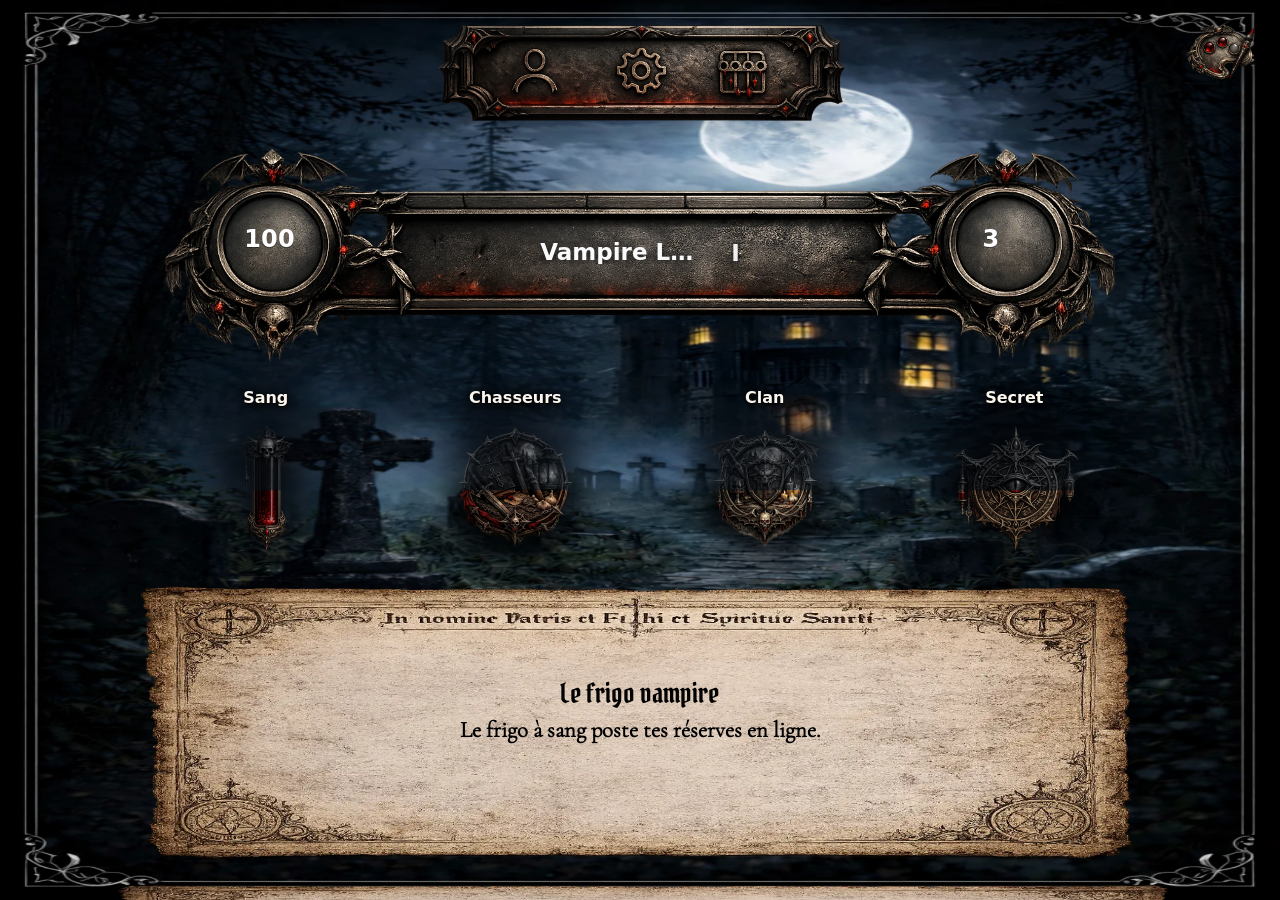
==== commit 4f1306ba: "Update French vampire cards copy" ====
--- a/index.html
+++ b/index.html
@@ -5706,38 +5706,38 @@
 
   EMBEDDED.cards_fr = {
     "vampire_001": {
-      title: "Le frigo hématologique",
-      body: "Ton majordome vampire te présente un frigo connecté pour conserver le sang. Petit problème, il publie automatiquement tes réserves sur les réseaux avec le hashtag meal prep nocturne.",
+      title: "Le frigo vampire",
+      body: "Le frigo à sang poste tes réserves en ligne.",
       choices: {
-        A: "Couper le wifi avant qu’un chasseur s’abonne",
-        B: "Lancer une gamme premium pour les nobles de la nuit",
+        A: "Couper le wifi",
+        B: "Vendre une version premium",
         C: "Jouer au jeu"
       }
     },
     "vampire_002": {
-      title: "Le syndicat des chauves-souris",
-      body: "Les chauves-souris du château réclament plus de fruits, moins de courants d’air et un plafond mieux entretenu. Elles menacent de manifester au dessus de ton trône.",
+      title: "Les chauves-souris râlent",
+      body: "Elles veulent plus de confort au château.",
       choices: {
-        A: "Signer un accord pour sauver la paix aérienne",
-        B: "Les remplacer par des drones très laids",
+        A: "Signer un accord",
+        B: "Acheter des drones",
         C: "Jouer au jeu"
       }
     },
     "vampire_003": {
-      title: "L’influenceuse sans reflet",
-      body: "Une influenceuse gothique affirme être fiancée avec toi depuis trois semaines. Elle vend déjà des mugs Madame le seigneur vampire alors que tu ne l’as jamais vue.",
+      title: "La fausse fiancée",
+      body: "Une influenceuse dit partout que tu es avec elle.",
       choices: {
-        A: "L’inviter au bal pour étouffer le scandale",
-        B: "Démentir avec une élégance glaciale",
+        A: "L’inviter au bal",
+        B: "Démentir publiquement",
         C: "Jouer au jeu"
       }
     },
     "vampire_004": {
-      title: "Le cercueil ergonomique",
-      body: "Un artisan te propose un cercueil de luxe avec mousse mémoire de forme, ports USB et mode sieste profonde. Le clan hésite entre admiration et humiliation totale.",
+      title: "Le cercueil luxe",
+      body: "On te propose un cercueil ultra confortable.",
       choices: {
-        A: "Valider l’achat et assumer ton confort maléfique",
-        B: "Refuser et glorifier la souffrance aristocratique",
+        A: "L’acheter",
+        B: "Refuser",
         C: "Jouer au jeu"
       }
     }
@@ -5795,7 +5795,7 @@
   };
 
   const STORE_KEY = "vampire_playable_profile";
-  const PLAYABLE_STORE_URL = "shop.html";
+  const PLAYABLE_STORE_URL = "STORE_URL_PLACEHOLDER";
   function openPlayableStore(){
     try { window.location.href = PLAYABLE_STORE_URL; } catch (_) {}
   }
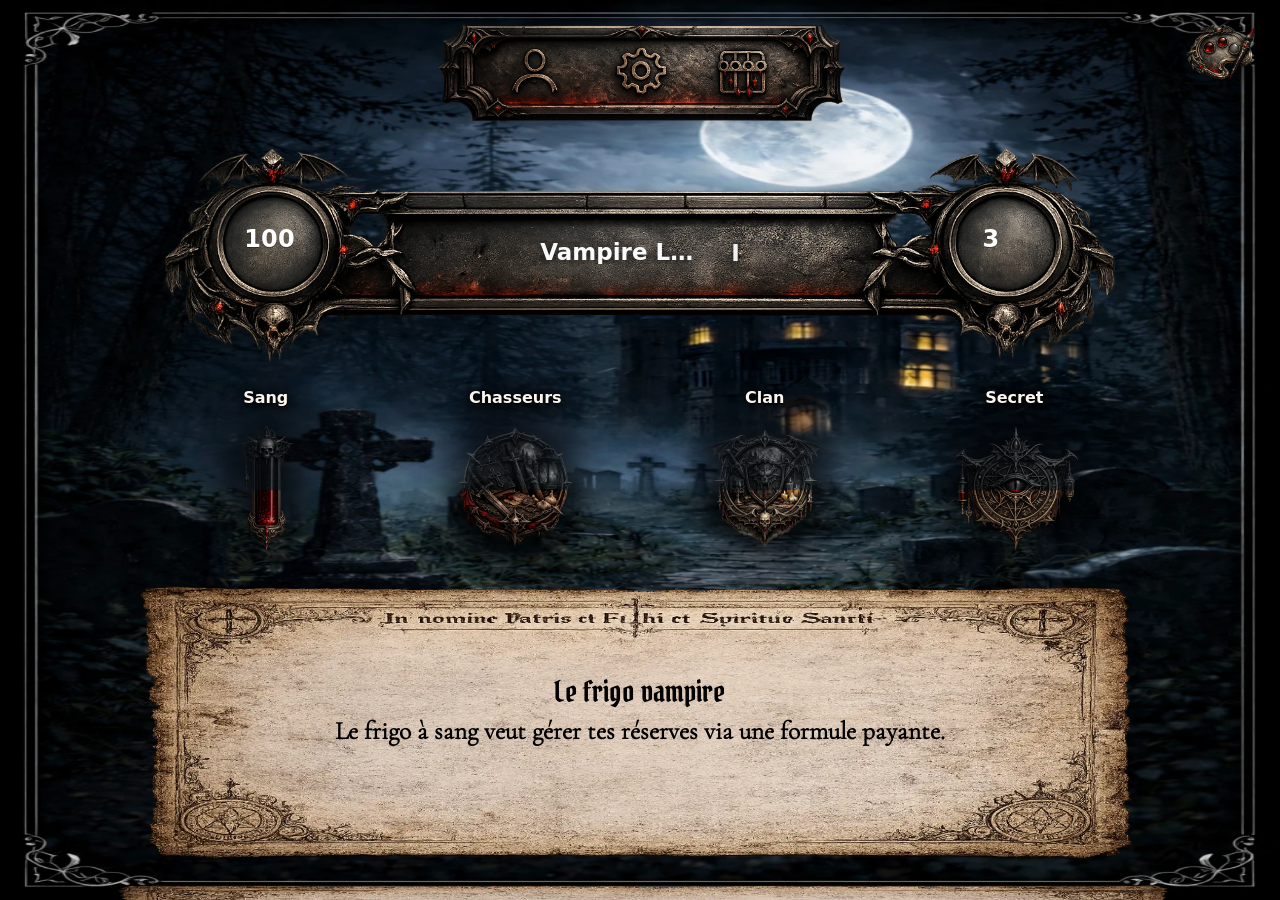
==== commit 574c8685: "Adjust vampire lord card copy and typography" ====
--- a/index.html
+++ b/index.html
@@ -4268,9 +4268,9 @@
   color: #000 !important;
   text-shadow: none !important;
   opacity: 1 !important;
-  font-size: clamp(16.5px, 2.7vmin, 28px) !important;
+  font-size: clamp(18.5px, 3vmin, 31px) !important;
   font-weight: 700 !important;
-  line-height: 1.16 !important;
+  line-height: 1.14 !important;
   overflow-wrap: break-word !important;
   word-break: normal !important;
   hyphens: auto !important;
@@ -4299,9 +4299,9 @@
   --vr-choice-inset-left: 9%;
   --vr-choice-safe: 84%;
 
-  --vr-font-scn-title: clamp(18px, 2.95vmin, 34px);
-  --vr-font-scn-text:  clamp(15.5px, 2.5vmin, 27px);
-  --vr-font-choice:    clamp(16px, 2.55vmin, 28px);
+  --vr-font-scn-title: clamp(20px, 3.2vmin, 38px);
+  --vr-font-scn-text:  clamp(17px, 2.8vmin, 31px);
+  --vr-font-choice:    clamp(18px, 2.9vmin, 31px);
 
   --vr-topbar-h: calc(clamp(56px, 11vw, 90px) + env(safe-area-inset-top) + 8px);
 
@@ -4726,7 +4726,7 @@
     --vr-choice-inset-bottom: 15%;
     --vr-choice-inset-left: 8%;
 
-    --vr-font-choice: clamp(14.5px, 3.6vw, 18.5px);
+    --vr-font-choice: clamp(16px, 3.95vw, 21px);
   }
 
   body.vr-body-game[data-universe="vampire_lord"] .vr-top-actions-game{ top: calc(12px + env(safe-area-inset-top)) !important; }
@@ -4741,22 +4741,22 @@
   }
 
   body.vr-body-game[data-universe="vampire_lord"] #view-game .vr-card-title{
-    font-size: clamp(16.5px, 4.6vw, 22px) !important;
+    font-size: clamp(18px, 5vw, 24px) !important;
     font-weight: 400 !important;
     line-height: 1.06 !important;
     max-width: 94% !important;
   }
   body.vr-body-game[data-universe="vampire_lord"] #view-game .vr-card-text{
-    font-size: clamp(15px, 4.15vw, 19.5px) !important;
+    font-size: clamp(16.5px, 4.55vw, 21px) !important;
     font-weight: 700 !important;
     line-height: 1.14 !important;
     max-width: 94% !important;
   }
   body.vr-body-game[data-universe="vampire_lord"] #view-game .vr-choice-label{
     font-family: "VR_CrimsonText", serif !important;
-    font-size: clamp(15px, 4.15vw, 19.5px) !important;
+    font-size: clamp(16.5px, 4.55vw, 21px) !important;
     font-weight: 700 !important;
-    line-height: 1.14 !important;
+    line-height: 1.12 !important;
     max-width: 100% !important;
   }
 
@@ -5707,25 +5707,25 @@
   EMBEDDED.cards_fr = {
     "vampire_001": {
       title: "Le frigo vampire",
-      body: "Le frigo à sang poste tes réserves en ligne.",
+      body: "Le frigo à sang veut gérer tes réserves via une formule payante.",
       choices: {
         A: "Couper le wifi",
-        B: "Vendre une version premium",
+        B: "Prendre la formule premium",
         C: "Jouer au jeu"
       }
     },
     "vampire_002": {
       title: "Les chauves-souris râlent",
-      body: "Elles veulent plus de confort au château.",
+      body: "Elles veulent plus de confort dans le château.",
       choices: {
         A: "Signer un accord",
-        B: "Acheter des drones",
+        B: "Installer des drones",
         C: "Jouer au jeu"
       }
     },
     "vampire_003": {
       title: "La fausse fiancée",
-      body: "Une influenceuse dit partout que tu es avec elle.",
+      body: "Une influenceuse raconte partout que tu es avec elle.",
       choices: {
         A: "L’inviter au bal",
         B: "Démentir publiquement",
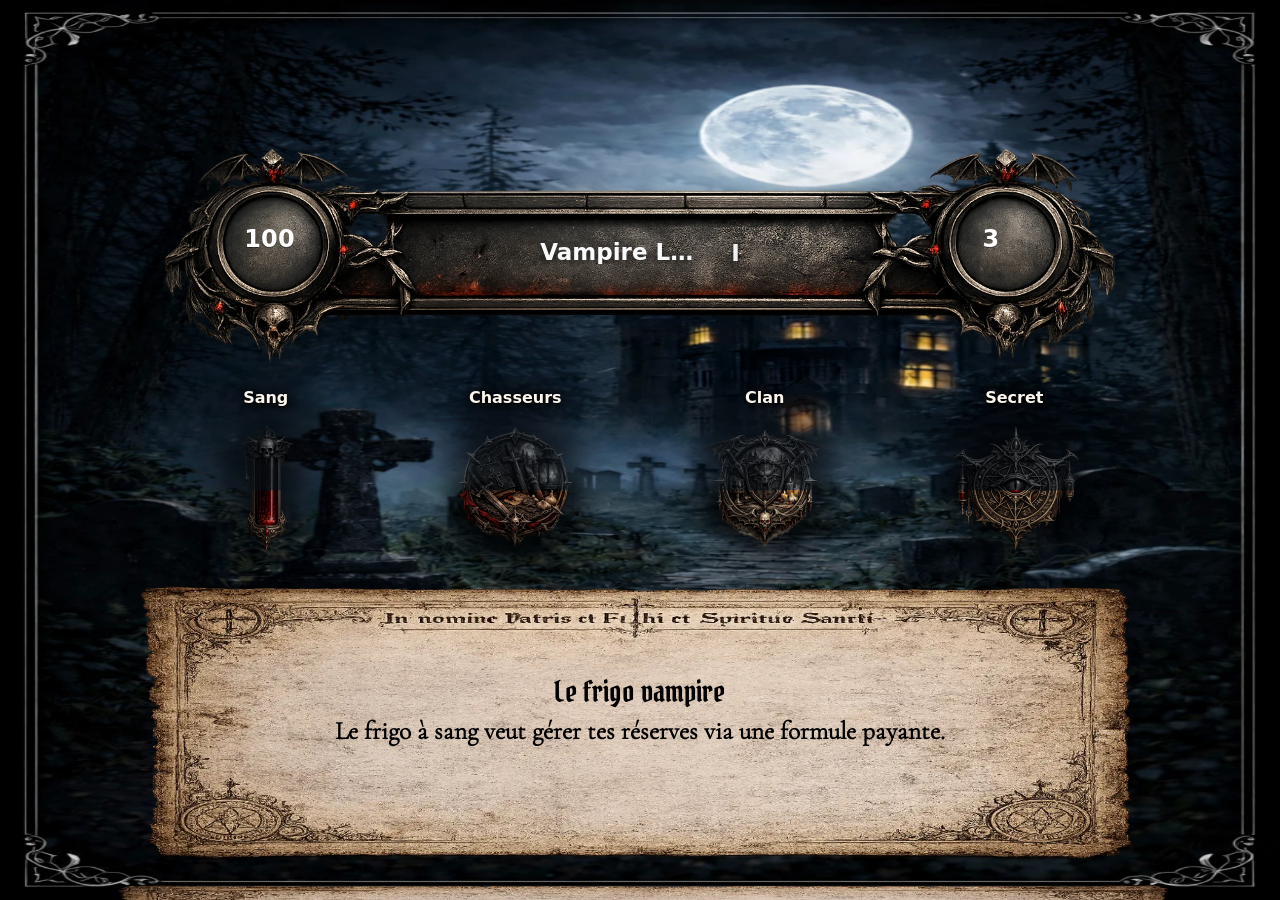
==== commit 3e2f2b65: "Remove vampire top bar and customize button" ====
--- a/index.html
+++ b/index.html
@@ -1224,7 +1224,7 @@
    1) APPLY UI CHROME
    ========================= */
 body.vr-body-game{
-  --vr-topbar-h: calc((var(--vr-ui-topbar-w) * var(--vr-ui-topbar-r)) + env(safe-area-inset-top) + 8px);
+  --vr-topbar-h: 0px;
 }
 
 body.vr-body-game .vr-top-actions-game{
@@ -4303,7 +4303,7 @@
   --vr-font-scn-text:  clamp(17px, 2.8vmin, 31px);
   --vr-font-choice:    clamp(18px, 2.9vmin, 31px);
 
-  --vr-topbar-h: calc(clamp(56px, 11vw, 90px) + env(safe-area-inset-top) + 8px);
+  --vr-topbar-h: 0px;
 
   --vr-vampire-hud-w: min(94vw, 980px);
   --vr-vampire-topbar-w: clamp(220px, 54vw, 420px);
@@ -4311,10 +4311,10 @@
   --vr-vampire-back-size: clamp(46px, 11vw, 76px);
   --vr-vampire-customize-size: clamp(46px, 11vw, 76px);
 
-  --vr-ui-topbar-img: url("assets/img/ui/vampire_topbar.webp");
+  --vr-ui-topbar-img: none;
   --vr-ui-hud-img: url("assets/img/ui/vampire_hud_bar.webp");
   --vr-ui-back-img: url("assets/img/ui/vampire_back.webp");
-  --vr-ui-customize-img: url("assets/img/ui/vampire_customize.webp");
+  --vr-ui-customize-img: none;
 
   --vr-vcoins-color:#F7D06B;
   --vr-vcoins-glow:rgba(210,60,60,.28);
@@ -4363,27 +4363,11 @@
 }
 
 body.vr-body-game[data-universe="vampire_lord"] .vr-top-actions-game{
-  position: fixed !important;
-  top: calc(14px + env(safe-area-inset-top)) !important;
-  left: 50% !important;
-  right: auto !important;
-  transform: translateX(-50%) !important;
-  width: var(--vr-vampire-topbar-w) !important;
-  height: var(--vr-vampire-topbar-h) !important;
-  padding: 0 !important;
-  margin: 0 !important;
-  gap: 0 !important;
-  display: block !important;
-  pointer-events: none !important;
-  z-index: 100000 !important;
+  display:none !important;
 }
 body.vr-body-game[data-universe="vampire_lord"] .vr-top-actions-game::before{
-  content:"";
-  position:absolute;
-  inset:0;
-  background:url("assets/img/ui/vampire_topbar.webp") center/100% 100% no-repeat;
-  filter: drop-shadow(0 8px 16px rgba(0,0,0,0.22));
-  pointer-events:none;
+  content:none !important;
+  background:none !important;
 }
 body.vr-body-game[data-universe="vampire_lord"] .vr-top-actions-game .vr-icon-button{
   position:absolute !important;
@@ -4424,25 +4408,11 @@
 }
 
 body.vr-body-game[data-universe="vampire_lord"] #btn-customize{
-  position: fixed !important;
-  top: calc(18px + env(safe-area-inset-top)) !important;
-  right: 20px !important;
-  width:var(--vr-vampire-customize-size) !important;
-  height:var(--vr-vampire-customize-size) !important;
-  padding:0 !important;
-  margin:0 !important;
-  border:none !important;
-  background:transparent !important;
-  z-index:100002 !important;
-  pointer-events:auto !important;
+  display:none !important;
 }
 body.vr-body-game[data-universe="vampire_lord"] #btn-customize::before{
-  content:"";
-  position:absolute;
-  inset:0;
-  background:url("assets/img/ui/vampire_customize.webp") center/100% 100% no-repeat;
-  filter: drop-shadow(0 8px 16px rgba(0,0,0,0.22));
-  pointer-events:none;
+  content:none !important;
+  background:none !important;
 }
 
 body.vr-body-game[data-universe="vampire_lord"] .vr-hud{
@@ -5351,25 +5321,6 @@
      style="position:fixed; top:calc(10px + env(safe-area-inset-top)); left:14px; z-index:100002; pointer-events:auto;">
     <img class="vr-top-icon" src="assets/img/ui/btn_home.webp" alt="Accueil" draggable="false" />
   </a>
-
-  <button id="btn-customize" class="vr-icon-button" type="button" aria-label="" data-i18n-aria="game.customize.aria"
-     style="position:fixed; top:calc(10px + env(safe-area-inset-top)); right:14px; z-index:100002; pointer-events:auto;">
-    <img class="vr-top-icon" src="assets/img/ui/btn_customize.svg" alt="" draggable="false" />
-  </button>
-
-  <div class="vr-top-actions vr-top-actions-game" aria-label="Top actions">
-    <a class="vr-icon-button" href="profile.html" aria-label="Profil">
-      <img class="vr-top-icon" src="assets/img/ui/btn_profile.webp" alt="" draggable="false" />
-    </a>
-
-    <a class="vr-icon-button" href="settings.html" aria-label="Paramètres">
-      <img class="vr-top-icon" src="assets/img/ui/btn_settings.webp" alt="" draggable="false" />
-    </a>
-
-    <a class="vr-icon-button" href="shop.html" aria-label="Boutique">
-      <img class="vr-top-icon" src="assets/img/ui/btn_shop.webp" alt="" draggable="false" />
-    </a>
-  </div>
 
   <main class="vr-main">
     <section id="view-game" class="vr-view vr-view-active">
